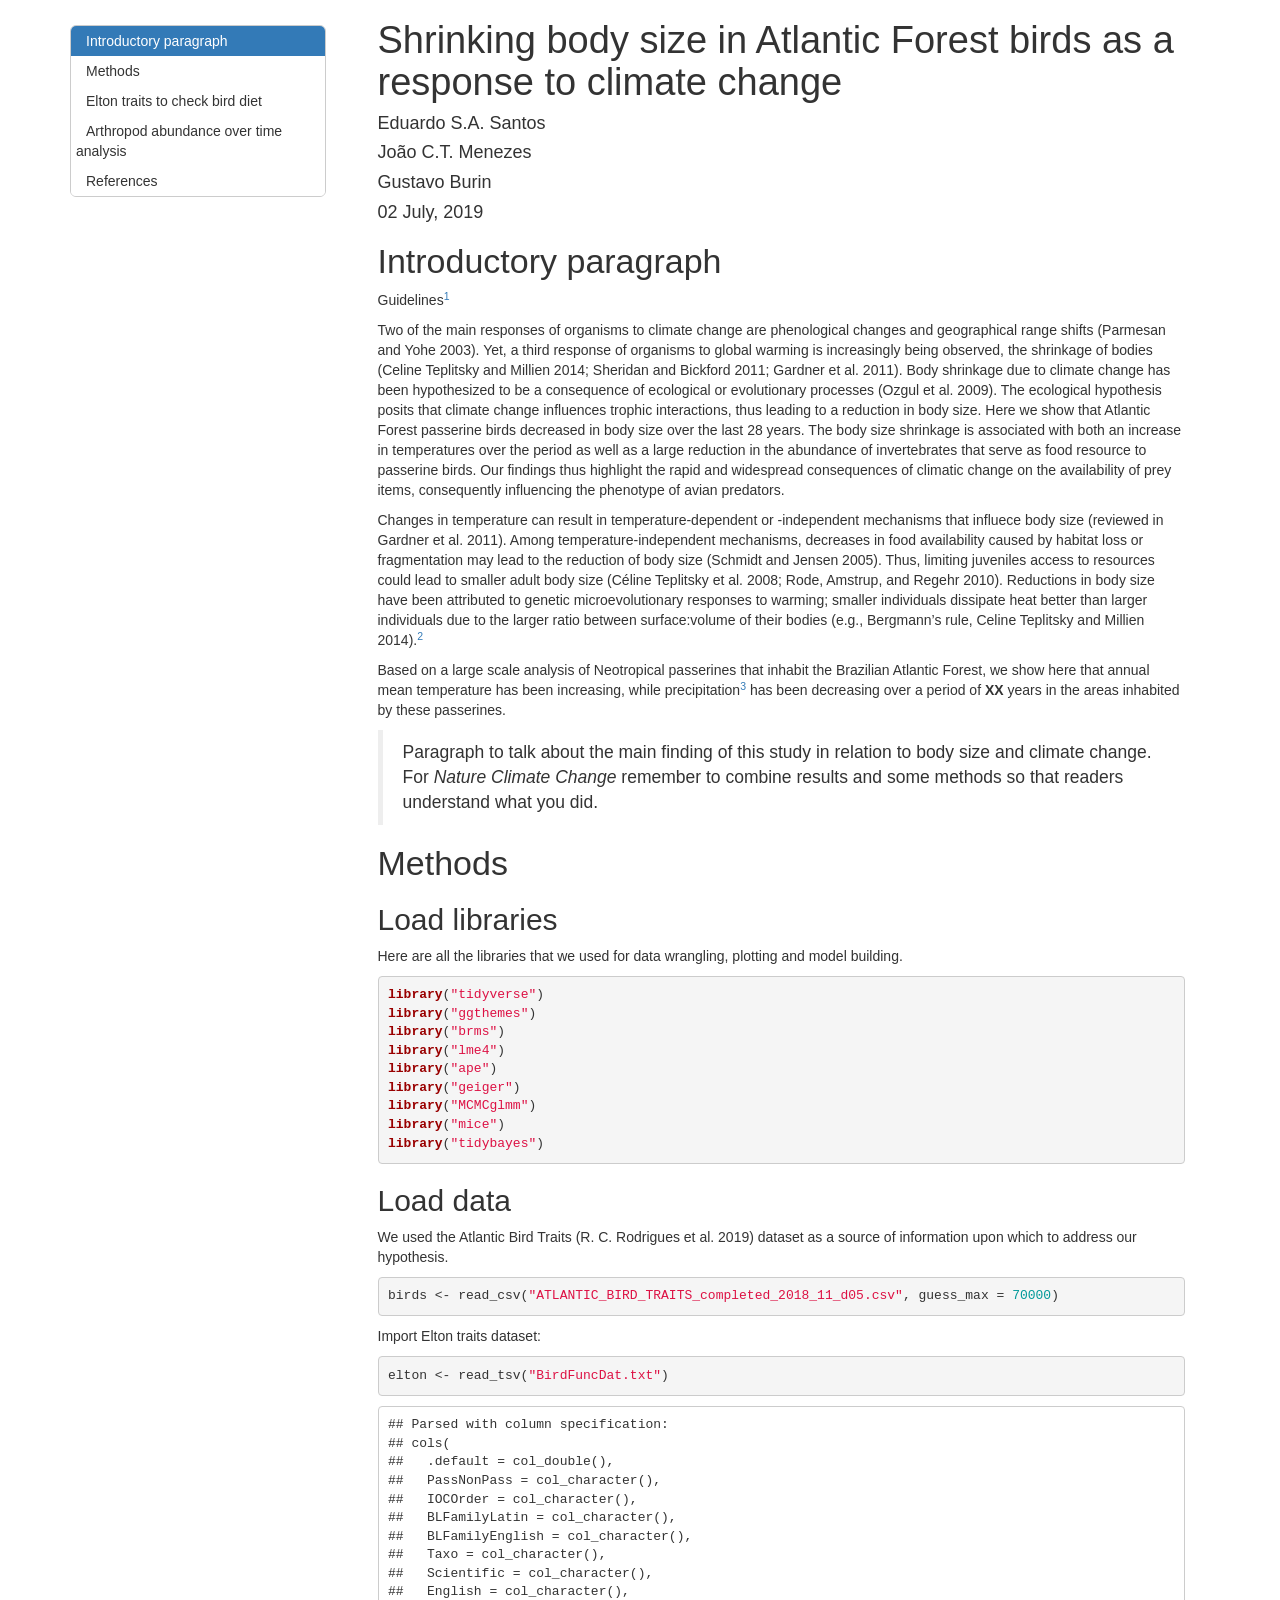
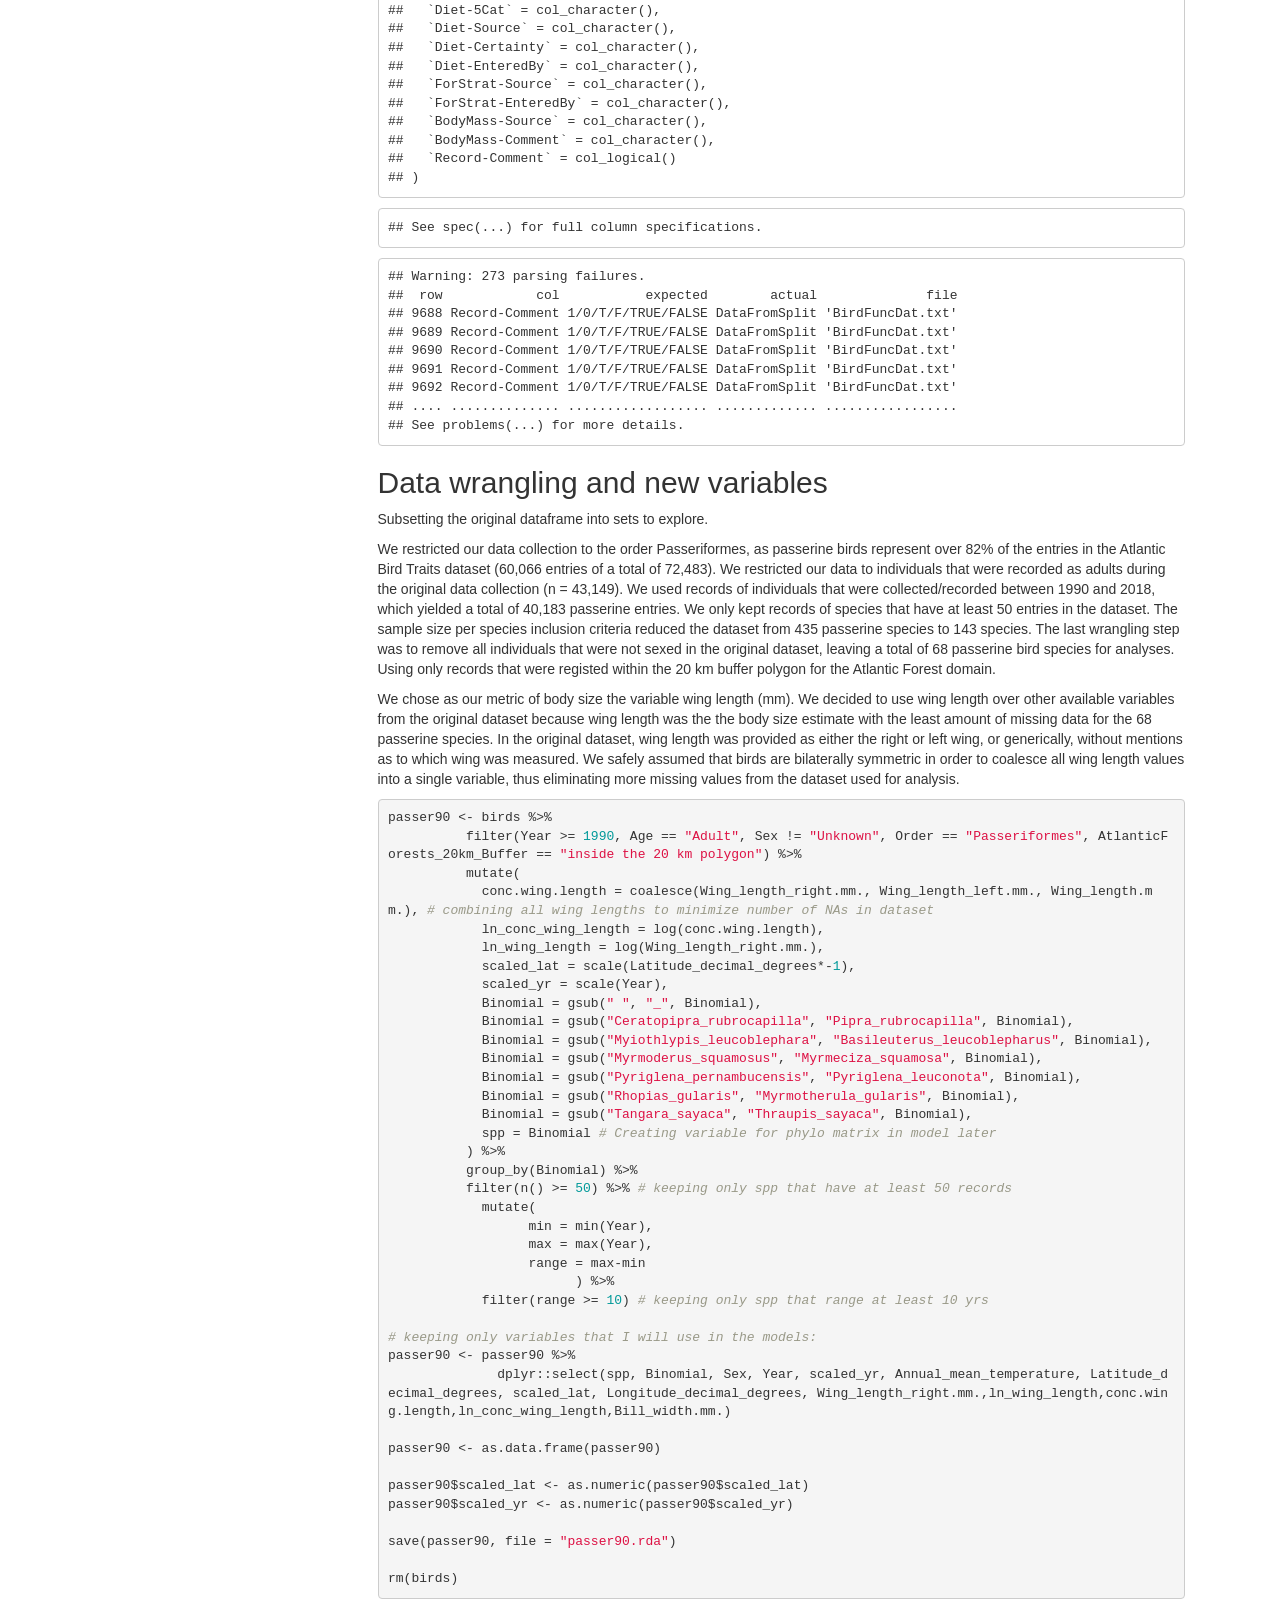
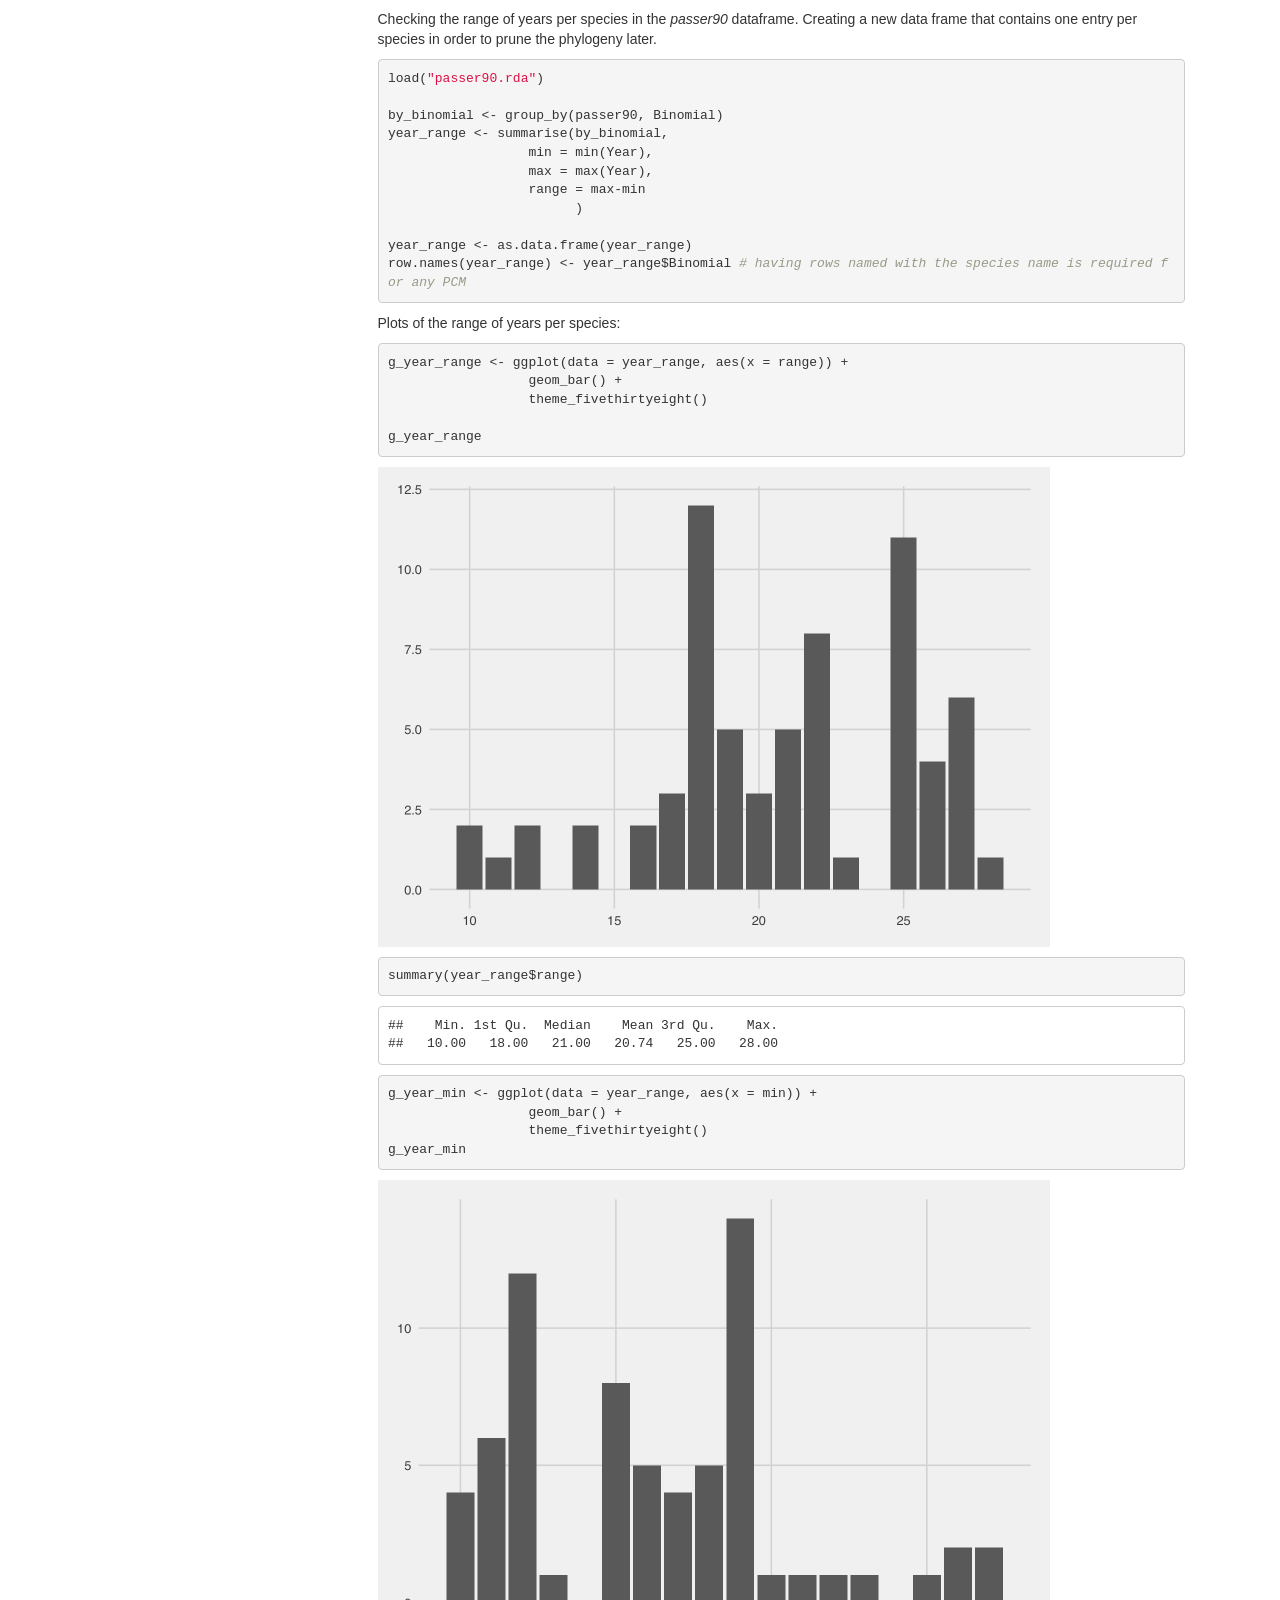
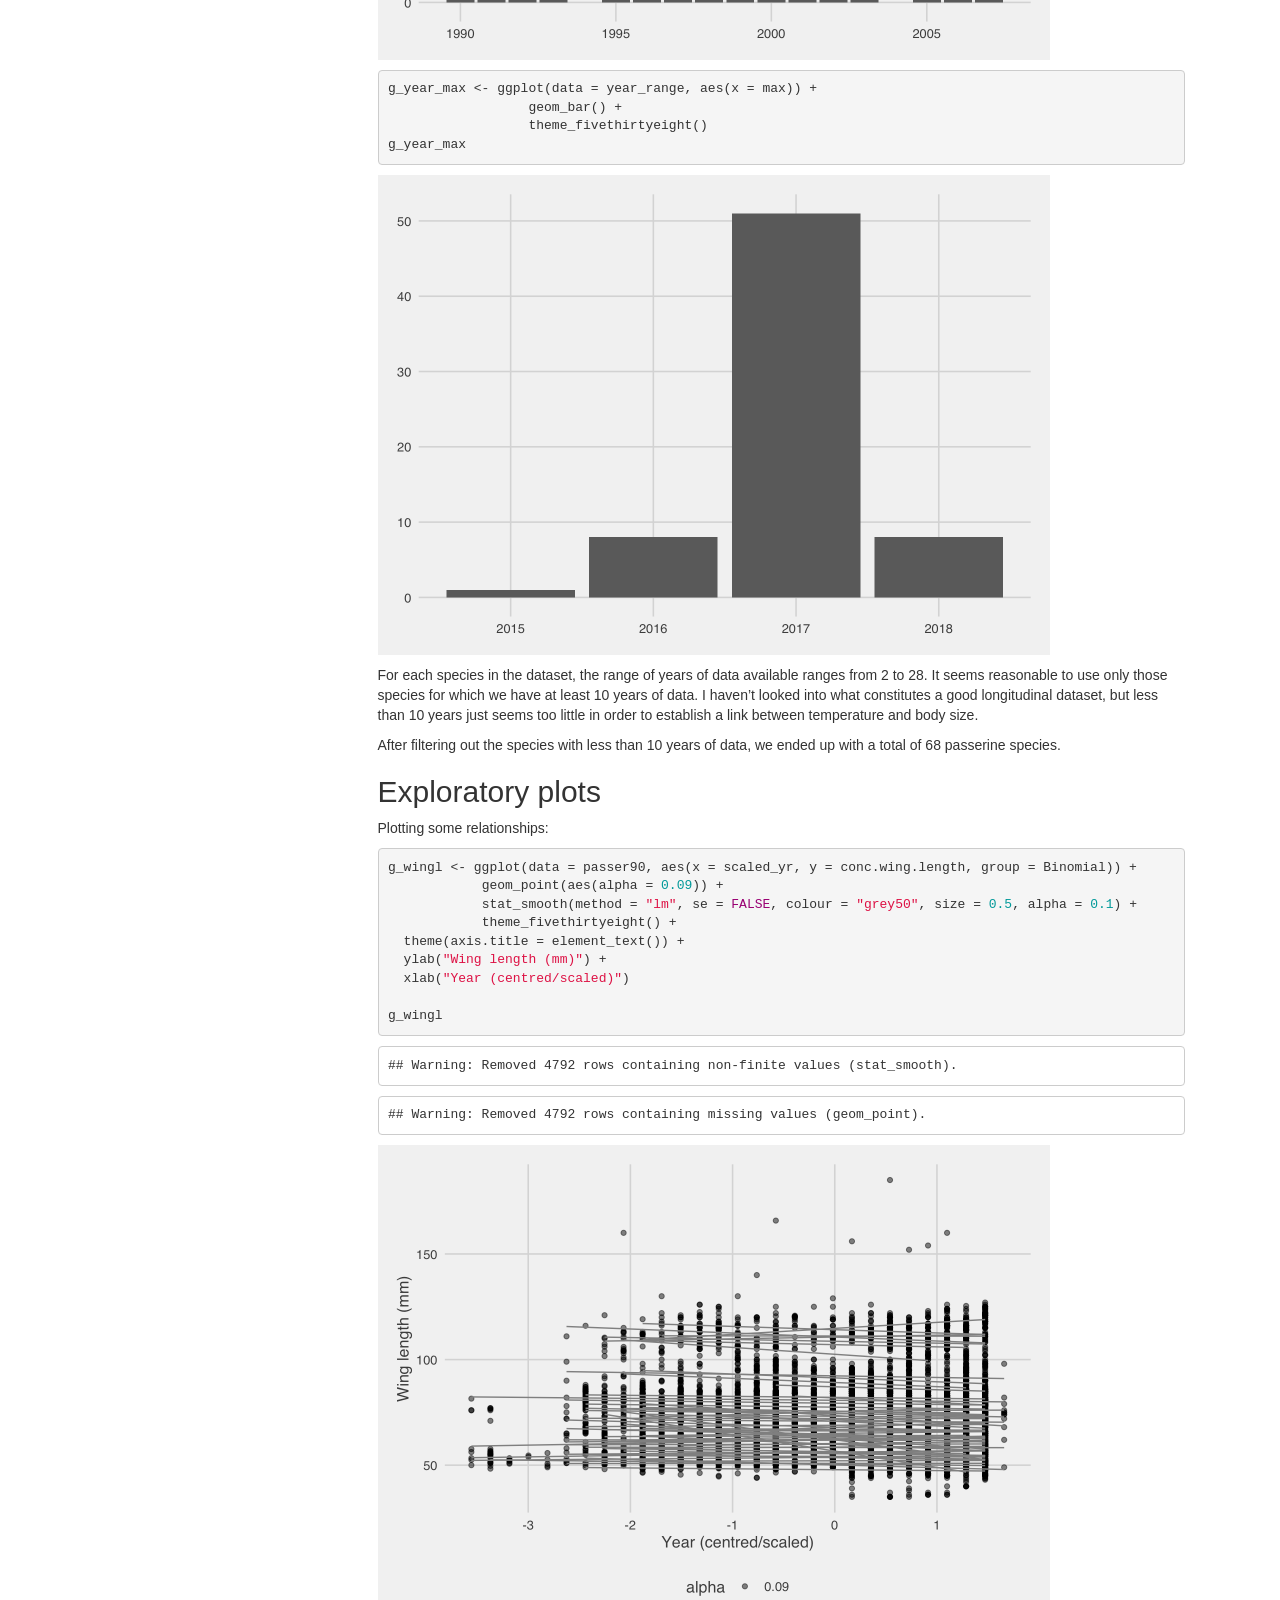
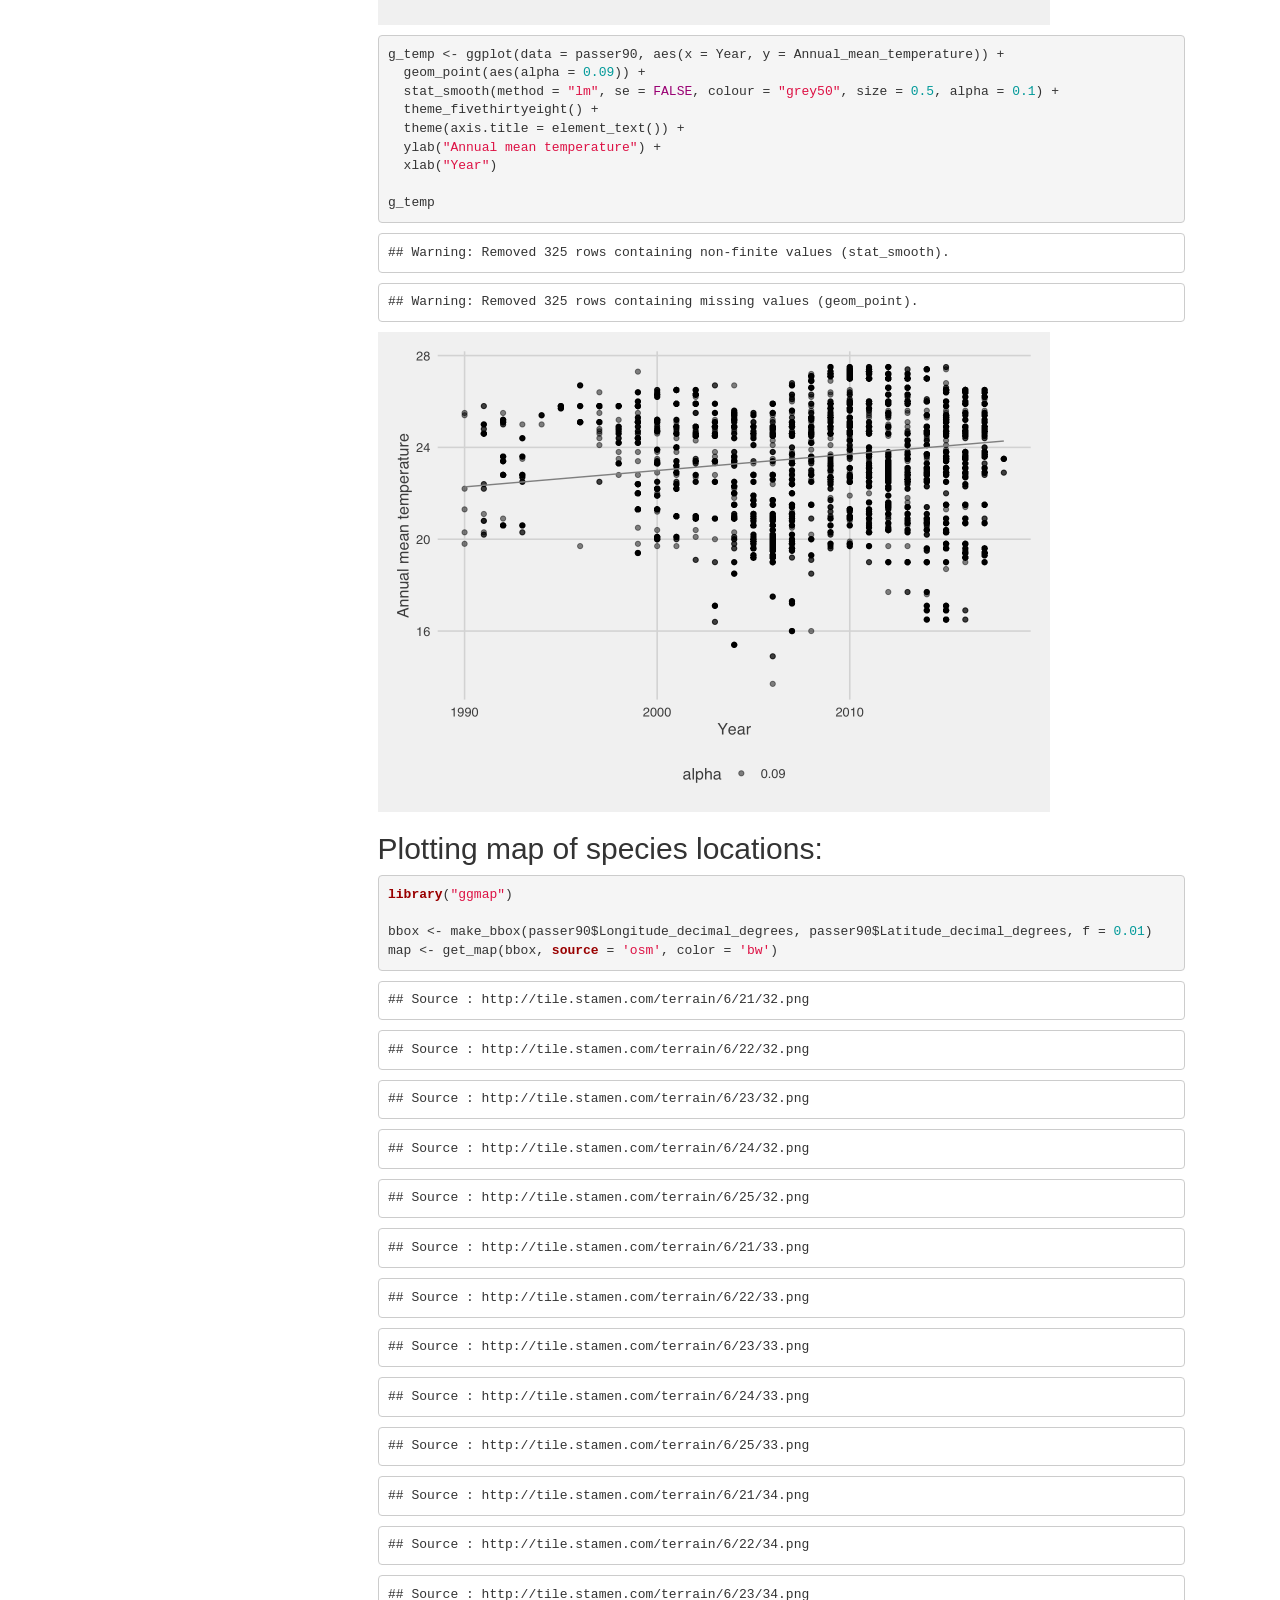
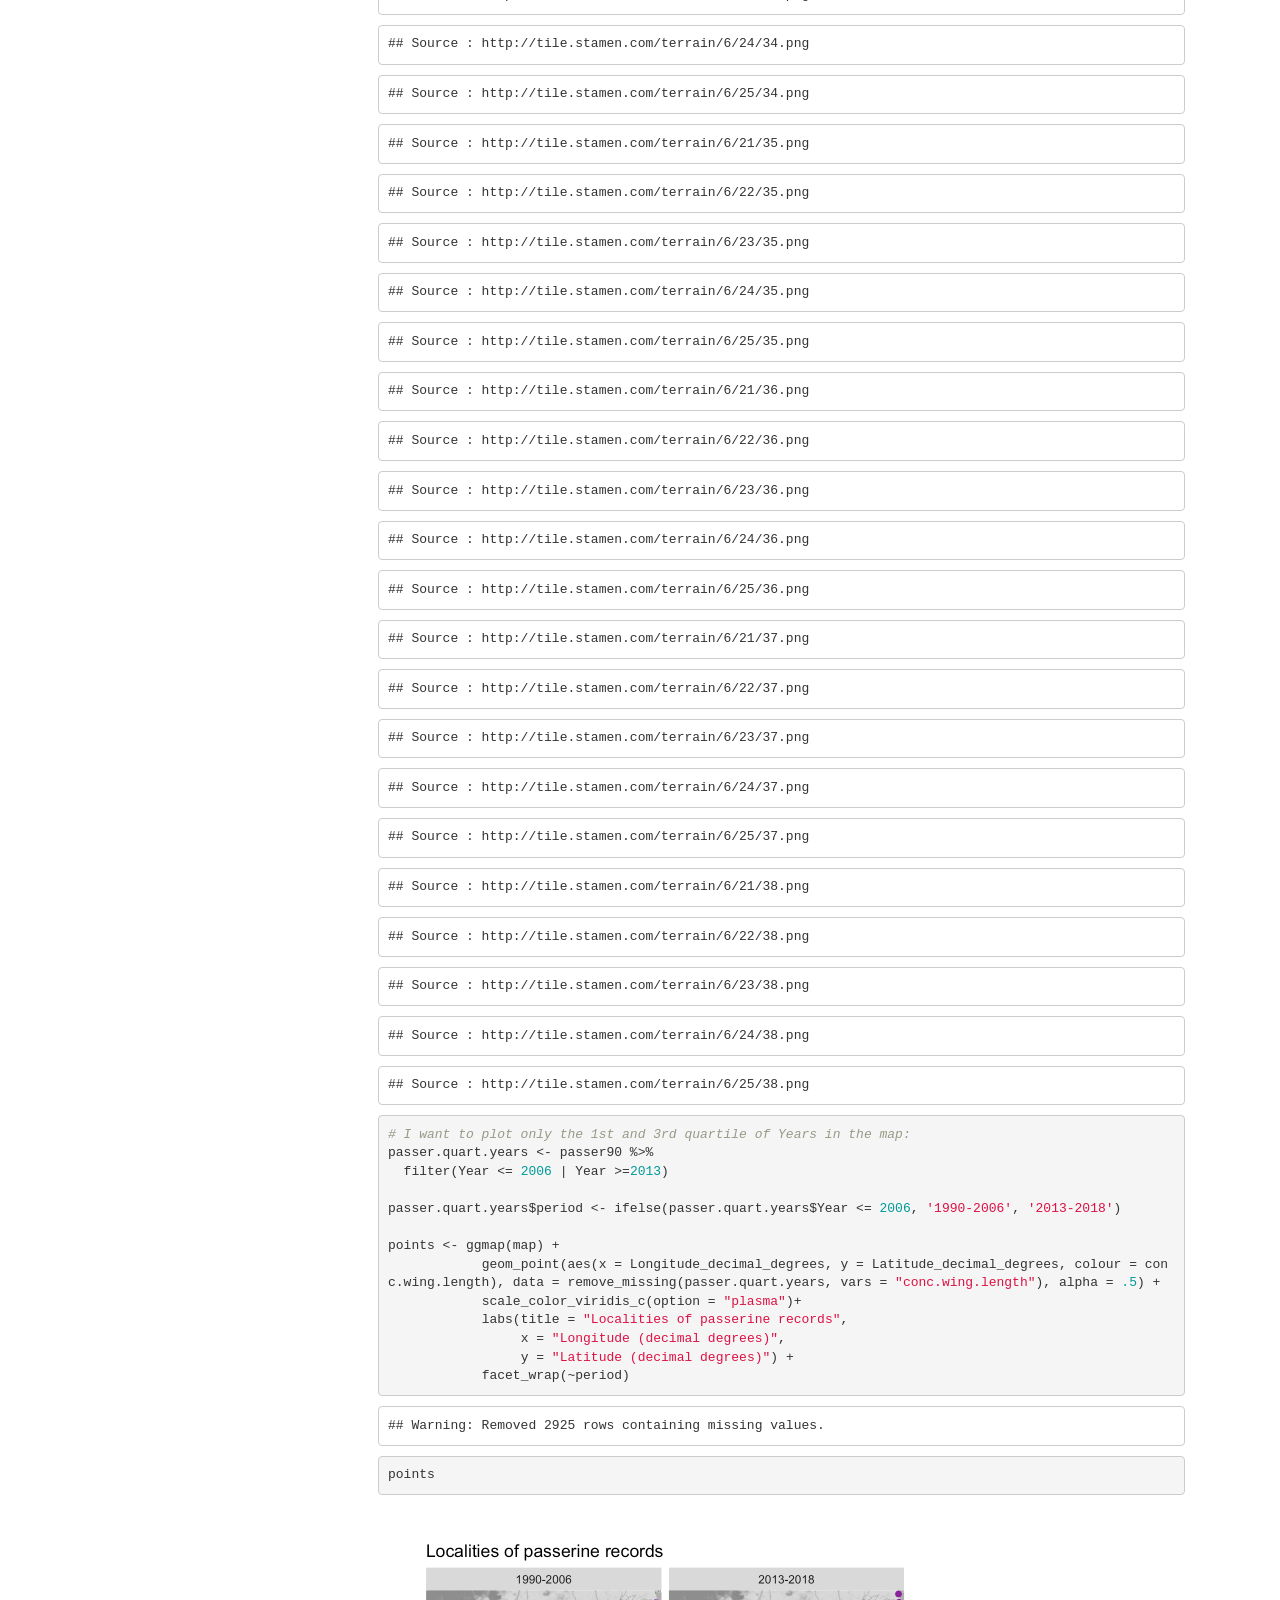
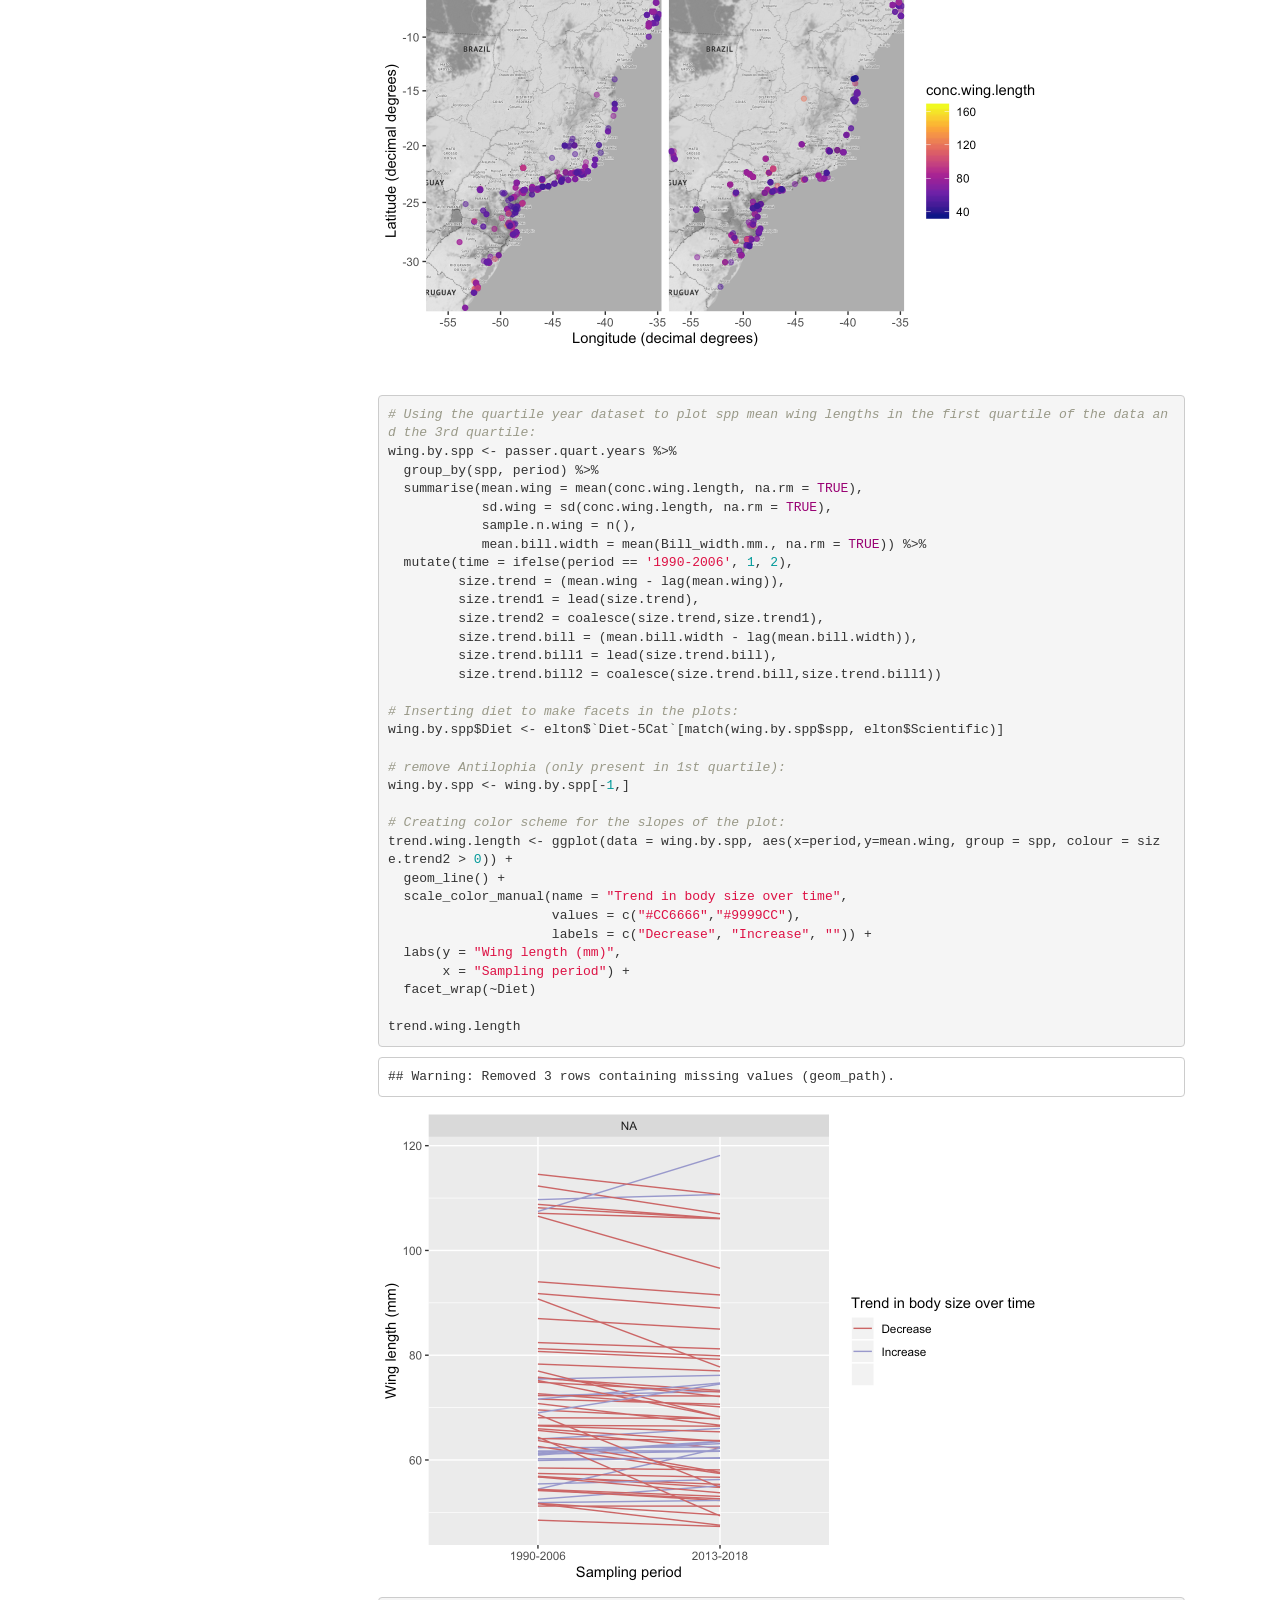
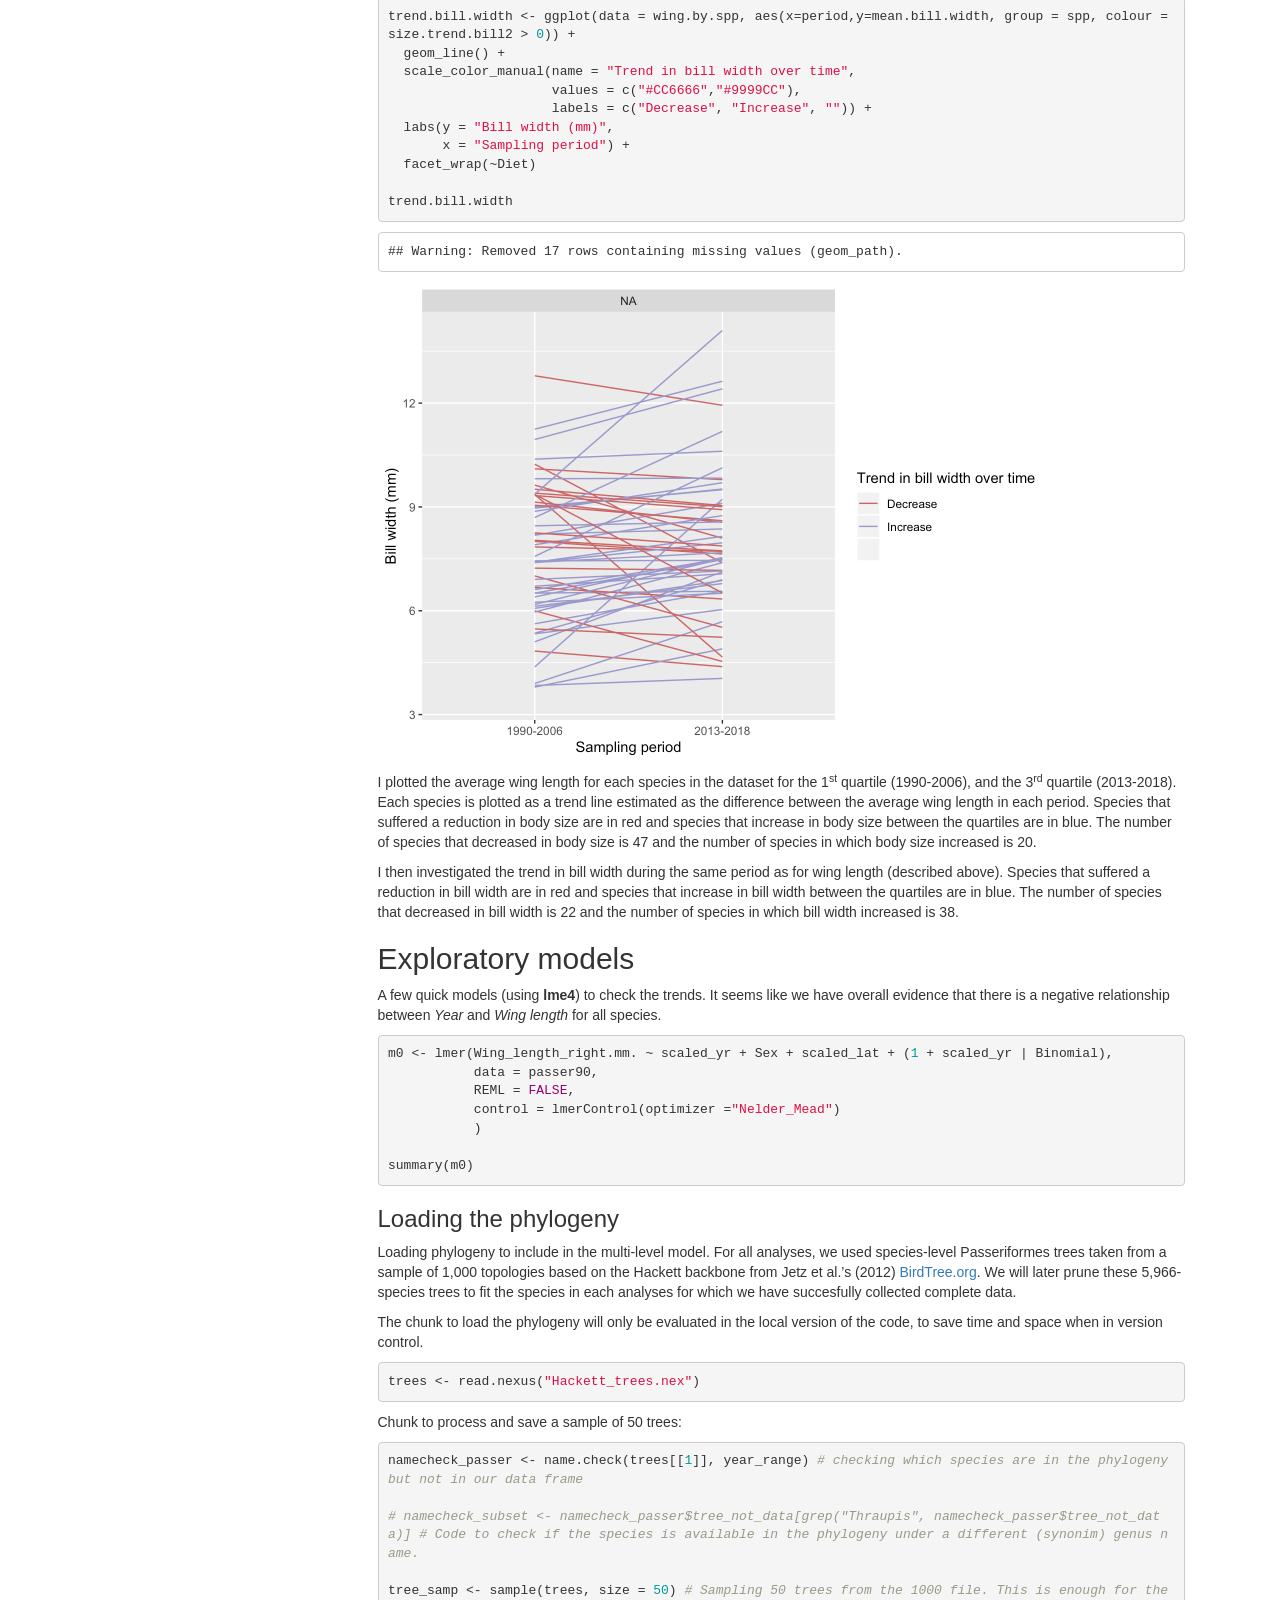
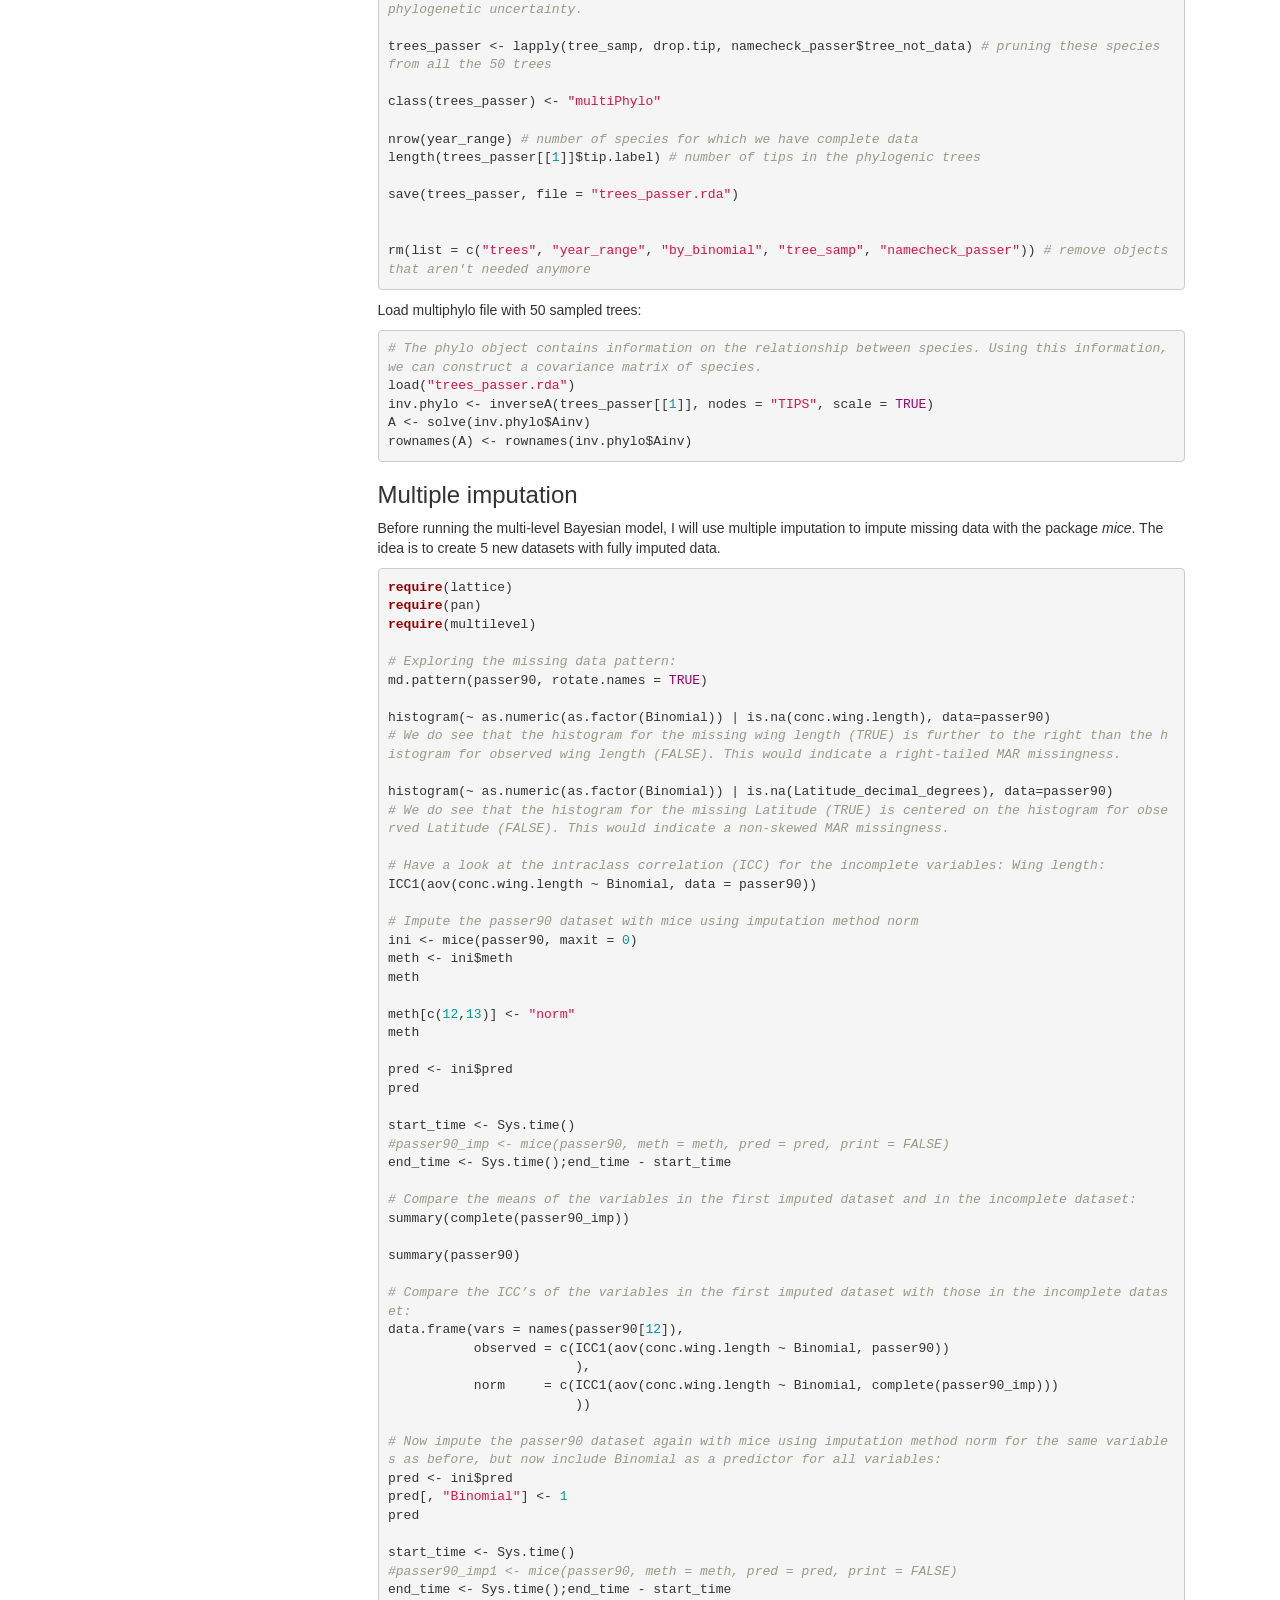
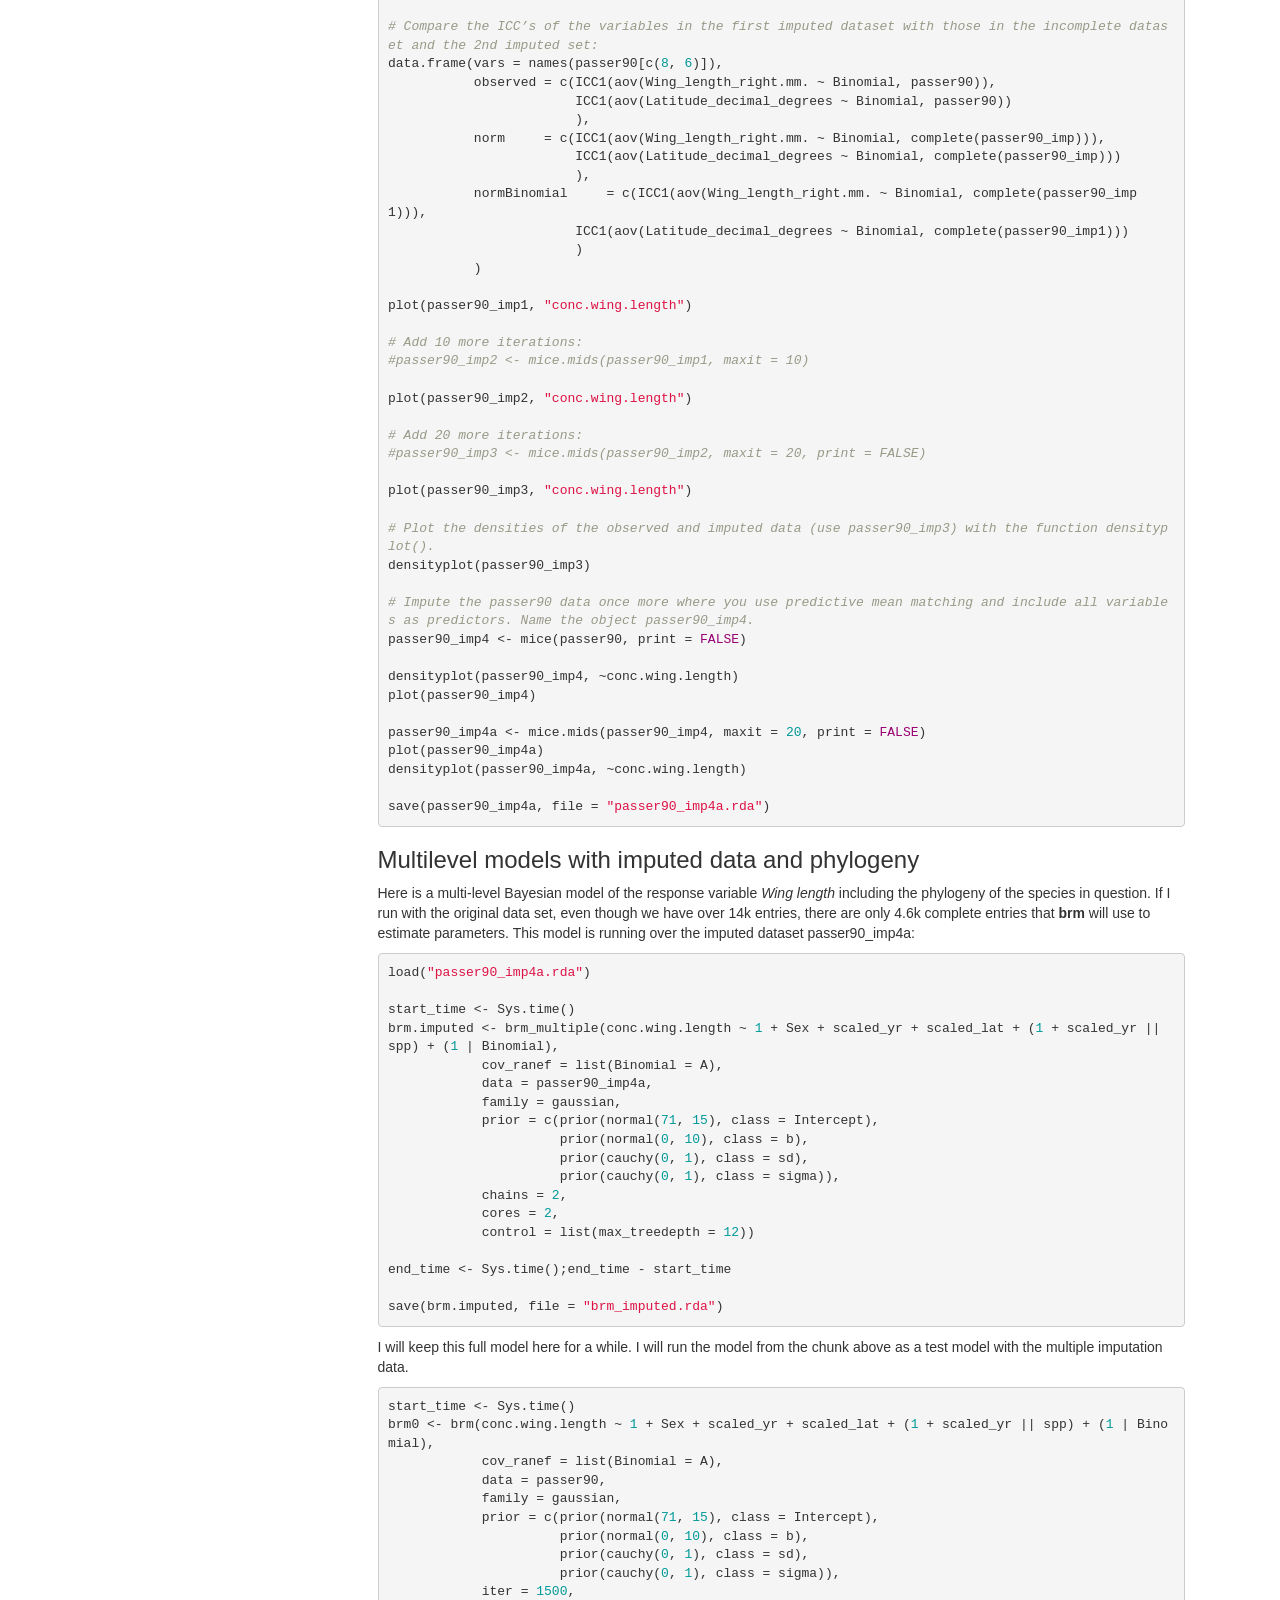
==== atlantic_birds_ms.html @ a79f450c "Moved the load of Elton traits to the beginning of the file, in order to be able to use it throughou" ====
<!DOCTYPE html>

<html xmlns="http://www.w3.org/1999/xhtml">

<head>

<meta charset="utf-8" />
<meta http-equiv="Content-Type" content="text/html; charset=utf-8" />
<meta name="generator" content="pandoc" />


<meta name="author" content="Eduardo S.A. Santos" />
<meta name="author" content="João C.T. Menezes" />
<meta name="author" content="Gustavo Burin" />


<title>Shrinking body size in Atlantic Forest birds as a response to climate change</title>

<script src="[data-uri]"></script>
<meta name="viewport" content="width=device-width, initial-scale=1" />
<link href="data:text/css;charset=utf-8,html%7Bfont%2Dfamily%3Asans%2Dserif%3B%2Dwebkit%2Dtext%2Dsize%2Dadjust%3A100%25%3B%2Dms%2Dtext%2Dsize%2Dadjust%3A100%25%7Dbody%7Bmargin%3A0%7Darticle%2Caside%2Cdetails%2Cfigcaption%2Cfigure%2Cfooter%2Cheader%2Chgroup%2Cmain%2Cmenu%2Cnav%2Csection%2Csummary%7Bdisplay%3Ablock%7Daudio%2Ccanvas%2Cprogress%2Cvideo%7Bdisplay%3Ainline%2Dblock%3Bvertical%2Dalign%3Abaseline%7Daudio%3Anot%28%5Bcontrols%5D%29%7Bdisplay%3Anone%3Bheight%3A0%7D%5Bhidden%5D%2Ctemplate%7Bdisplay%3Anone%7Da%7Bbackground%2Dcolor%3Atransparent%7Da%3Aactive%2Ca%3Ahover%7Boutline%3A0%7Dabbr%5Btitle%5D%7Bborder%2Dbottom%3A1px%20dotted%7Db%2Cstrong%7Bfont%2Dweight%3A700%7Ddfn%7Bfont%2Dstyle%3Aitalic%7Dh1%7Bmargin%3A%2E67em%200%3Bfont%2Dsize%3A2em%7Dmark%7Bcolor%3A%23000%3Bbackground%3A%23ff0%7Dsmall%7Bfont%2Dsize%3A80%25%7Dsub%2Csup%7Bposition%3Arelative%3Bfont%2Dsize%3A75%25%3Bline%2Dheight%3A0%3Bvertical%2Dalign%3Abaseline%7Dsup%7Btop%3A%2D%2E5em%7Dsub%7Bbottom%3A%2D%2E25em%7Dimg%7Bborder%3A0%7Dsvg%3Anot%28%3Aroot%29%7Boverflow%3Ahidden%7Dfigure%7Bmargin%3A1em%2040px%7Dhr%7Bheight%3A0%3B%2Dwebkit%2Dbox%2Dsizing%3Acontent%2Dbox%3B%2Dmoz%2Dbox%2Dsizing%3Acontent%2Dbox%3Bbox%2Dsizing%3Acontent%2Dbox%7Dpre%7Boverflow%3Aauto%7Dcode%2Ckbd%2Cpre%2Csamp%7Bfont%2Dfamily%3Amonospace%2Cmonospace%3Bfont%2Dsize%3A1em%7Dbutton%2Cinput%2Coptgroup%2Cselect%2Ctextarea%7Bmargin%3A0%3Bfont%3Ainherit%3Bcolor%3Ainherit%7Dbutton%7Boverflow%3Avisible%7Dbutton%2Cselect%7Btext%2Dtransform%3Anone%7Dbutton%2Chtml%20input%5Btype%3Dbutton%5D%2Cinput%5Btype%3Dreset%5D%2Cinput%5Btype%3Dsubmit%5D%7B%2Dwebkit%2Dappearance%3Abutton%3Bcursor%3Apointer%7Dbutton%5Bdisabled%5D%2Chtml%20input%5Bdisabled%5D%7Bcursor%3Adefault%7Dbutton%3A%3A%2Dmoz%2Dfocus%2Dinner%2Cinput%3A%3A%2Dmoz%2Dfocus%2Dinner%7Bpadding%3A0%3Bborder%3A0%7Dinput%7Bline%2Dheight%3Anormal%7Dinput%5Btype%3Dcheckbox%5D%2Cinput%5Btype%3Dradio%5D%7B%2Dwebkit%2Dbox%2Dsizing%3Aborder%2Dbox%3B%2Dmoz%2Dbox%2Dsizing%3Aborder%2Dbox%3Bbox%2Dsizing%3Aborder%2Dbox%3Bpadding%3A0%7Dinput%5Btype%3Dnumber%5D%3A%3A%2Dwebkit%2Dinner%2Dspin%2Dbutton%2Cinput%5Btype%3Dnumber%5D%3A%3A%2Dwebkit%2Douter%2Dspin%2Dbutton%7Bheight%3Aauto%7Dinput%5Btype%3Dsearch%5D%7B%2Dwebkit%2Dbox%2Dsizing%3Acontent%2Dbox%3B%2Dmoz%2Dbox%2Dsizing%3Acontent%2Dbox%3Bbox%2Dsizing%3Acontent%2Dbox%3B%2Dwebkit%2Dappearance%3Atextfield%7Dinput%5Btype%3Dsearch%5D%3A%3A%2Dwebkit%2Dsearch%2Dcancel%2Dbutton%2Cinput%5Btype%3Dsearch%5D%3A%3A%2Dwebkit%2Dsearch%2Ddecoration%7B%2Dwebkit%2Dappearance%3Anone%7Dfieldset%7Bpadding%3A%2E35em%20%2E625em%20%2E75em%3Bmargin%3A0%202px%3Bborder%3A1px%20solid%20silver%7Dlegend%7Bpadding%3A0%3Bborder%3A0%7Dtextarea%7Boverflow%3Aauto%7Doptgroup%7Bfont%2Dweight%3A700%7Dtable%7Bborder%2Dspacing%3A0%3Bborder%2Dcollapse%3Acollapse%7Dtd%2Cth%7Bpadding%3A0%7D%40media%20print%7B%2A%2C%3Aafter%2C%3Abefore%7Bcolor%3A%23000%21important%3Btext%2Dshadow%3Anone%21important%3Bbackground%3A0%200%21important%3B%2Dwebkit%2Dbox%2Dshadow%3Anone%21important%3Bbox%2Dshadow%3Anone%21important%7Da%2Ca%3Avisited%7Btext%2Ddecoration%3Aunderline%7Da%5Bhref%5D%3Aafter%7Bcontent%3A%22%20%28%22%20attr%28href%29%20%22%29%22%7Dabbr%5Btitle%5D%3Aafter%7Bcontent%3A%22%20%28%22%20attr%28title%29%20%22%29%22%7Da%5Bhref%5E%3D%22javascript%3A%22%5D%3Aafter%2Ca%5Bhref%5E%3D%22%23%22%5D%3Aafter%7Bcontent%3A%22%22%7Dblockquote%2Cpre%7Bborder%3A1px%20solid%20%23999%3Bpage%2Dbreak%2Dinside%3Aavoid%7Dthead%7Bdisplay%3Atable%2Dheader%2Dgroup%7Dimg%2Ctr%7Bpage%2Dbreak%2Dinside%3Aavoid%7Dimg%7Bmax%2Dwidth%3A100%25%21important%7Dh2%2Ch3%2Cp%7Borphans%3A3%3Bwidows%3A3%7Dh2%2Ch3%7Bpage%2Dbreak%2Dafter%3Aavoid%7D%2Enavbar%7Bdisplay%3Anone%7D%2Ebtn%3E%2Ecaret%2C%2Edropup%3E%2Ebtn%3E%2Ecaret%7Bborder%2Dtop%2Dcolor%3A%23000%21important%7D%2Elabel%7Bborder%3A1px%20solid%20%23000%7D%2Etable%7Bborder%2Dcollapse%3Acollapse%21important%7D%2Etable%20td%2C%2Etable%20th%7Bbackground%2Dcolor%3A%23fff%21important%7D%2Etable%2Dbordered%20td%2C%2Etable%2Dbordered%20th%7Bborder%3A1px%20solid%20%23ddd%21important%7D%7D%40font%2Dface%7Bfont%2Dfamily%3A%27Glyphicons%20Halflings%27%3Bsrc%3Aurl%28data%3Aapplication%2Fvnd%2Ems%2Dfontobject%3Bbase64%2Cn04AAEFNAAACAAIABAAAAAAABQAAAAAAAAABAJABAAAEAExQAAAAAAAAAAIAAAAAAAAAAAEAAAAAAAAAJxJ%[base64]%2FSEdmjKHUbyow8ATBE40IvWA3vTu8LiABDQ%2BpexwUMcm1SMnNryctQSiI1K5ZnbOlXKmnVV5YvRe6RnNMFNCOs1KNVpn6yZhCJkRtVRNzEufeIq7HgSrcx4S8h%2Fv4vnrrKc6oCNxmSk2uKlZQHBii6iKFoH0746ThvkO1kJHlxjrkxs%2BLWORaDQBEtiYJIR5IB9Bi1UyL4Rmr0BNigNkMzlKQmnofBHviqVzUxwdMb3NdCn69hy%2BpRYVKGVS%2F1tnsqv4LL7wCCPZZAZPT4aCShHjHJVNuXbmMrY5LeQaGnvAkXlVrJgKRAUdFjrWEah9XebPeQMj7KS7DIBAFt8ycgC5PLGUOHSE3ErGZCiViNLL5ZARfywnCoZaKQCu6NuFX42AEeKtKUGnr%2FCm2Cy8tpFhBPMW5Fxi4Qm4TkDWh4IWFDClhU2hRWosUWqcKLlgyXB%2BlSHaWaHiWlBAR8SeSgSPCQxdVQgzUixWKSTrIQEbU94viDctkvX%2BVSjJuUmV8L4CXShI11esnp0pjWNZIyxKHS4wVQ2ime1P4RnhvGw0aDN1OLAXGERsB7buFpFGGBAre4QEQR0HOIO5oYH305G%2BKspT%2FFupEGGafCCwxSe6ZUa%2B073rXHnNdVXE6eWvibUS27XtRzkH838mYLMBmYysZTM0EM3A1fbpCBYFccN1B%2FEnCYu%2FTgCGmr7bMh8GfYL%2BBfcLvB0gRagC09w9elfldaIy%2FhNCBLRgBgtCC7jAF63wLSMAfbfAlEggYU0bUA7ACCJmTDpEmJtI78w4%2FBO7dN7JR7J7ZvbYaUbaILSQsRBiF3HGk5fEg6p9unwLvn98r%2BvnsV%2B372uf1xBLq4qU%2F45fTuqaAP%2BpssmCCCTF0mhEow8ZXZOS8D7Q85JsxZ%2BAzok7B7O%2Ff6J8AzYBySZQB%2FQHYUSA%2BEeQhEWiS6AIQzgcsDiER4MjgMBAWDV4AgQ3g1eBgIdweCQmCjJEMkJ%2BPKRWyFHHmg1Wi%2F6xzUgA0LREoKJChwnQa9B%2B5RQZRB3IlBlkAnxyQNaANwHMowzlYSMCBgnbpzvqpl0iTJNCQidDI9ZrSYNIRBhHtUa5YHMHxyGEik9hDE0AKj72AbTCaxtHPUaKZdAZSnQTyjGqGLsmBStCejApUhg4uBMU6mATujEl%2BKdDPbI6Ag4vLr%2BhjY6lbjBeoLKnZl0UZgRX8gTySOeynZVz1wOq7e1hFGYIq%2BMhrGxDLak0PrwYzSXtcuyhXEhwOYofiW%2BEcI%2Fjw8P6IY6ed%2BetAbuqKp5QIapT77LnAe505lMuqL79a0ut4rWexzFttsOsLDy7zvtQzcq3U1qabe7tB0wHWVXji%2BzDbo8x8HyIRUbXnwUcklFv51fvTymiV%2BMXLSmGH9d9%2BaXpD5X6lao41anWGig7IwIdnoBY2ht%2FpO9mClLo4NdXHAsefqWUKlXJkbqPOFhMoR4aiA1BXqhRNbB2Xwi%2B7u%2FjpAoOpKJ0UX24EsrzMfHXViakCNcKjBxuQX8BO0ZqjJ3xXzf%2B61t2VXOSgJ8xu65QKgtN6FibPmPYsXbJRHHqbgATcSZxBqGiDiU4NNNsYBsKD0MIP%2FOfKnlk%2FLkaid%[base64]%2FgFtuW0wR4cgd%2BZKesSV7QkNE2kw6AV4hoIuC02LGmTomyf8PiO6CZzOTLTPQ%2BHW06H%2Btx%2BbQ8LmDYg1pTFrp2oJXgkZTyeRJZM0C8aE2LpFrNVDuhARsN543%2FFV6klQ6Tv1OoZGXLv0igKrl%2FCmJxRmX7JJbJ998VSIPQRyDBICzl4JJlYHbdql30NvYcOuZ7a10uWRrgoieOdgIm4rlq6vNOQBuqESLbXG5lzdJGHw2m0sDYmODXbYGTfSTGRKpssTO95fothJCjUGQgEL4yKoGAF%2F0SrpUDNn8CBgBcSDQByAeNkCXp4S4Ro2Xh4OeaGRgR66PVOsU8bc6TR5%[base64]%2F1SgRCJ1dk4UdBT7OoyuNgLs0oCd8RnrEIb6QdMxT2QjD4zMrJkfgx5aDMcA4orsTtKCqWb%2FVeyceqa5OGSmB28YwH4rFbkQaLoUN8OQQYnD3w2eXpI4ScQfbCUZiJ4yMOIKLyyTc7BQ4uXUw6Ee6%2FxM%2B4Y67ngNBknxIPwuppgIhFcwJyr6EIj%2BLzNj%2FmfR2vhhRlx0BILZoAYruF0caWQ7YxO66UmeguDREAFHYuC7HJviRgVO6ruJH59h%2FC%2FPkgSle8xNzZJULLWq9JMDTE2fjGE146a1Us6PZDGYle6ldWRqn%2FpdpgHKNGrGIdkRK%2BKPETT9nKT6kLyDI8xd9A1FgWmXWRAIHwZ37WyZHOVyCadJEmMVz0MadMjDrPho%2BEIochkVC2xgGiwwsQ6DMv2P7UXqT4x7CdcYGId2BJQQa85EQKmCmwcRejQ9Bm4oATENFPkxPXILHpMPUyWTI5rjNOsIlmEeMbcOCEqInpXACYQ9DDxmFo9vcmsDblcMtg4tqBerNngkIKaFJmrQAPnq1dEzsMXcwjcHdfdCibcAxxA%2Bq%2Fj9m3LM%2FO7WJka4tSidVCjsvo2lQ%2F2ewyoYyXwAYyr2PlRoR5MpgVmSUIrM3PQxXPbgjBOaDQFIyFMJvx3Pc5RSYj12ySVF9fwFPQu2e2KWVoL9q3Ayv3IzpGHUdvdPdrNUdicjsTQ2ISy7QU3DrEytIjvbzJnAkmANXjAFERA0MUoPF3%2F5KFmW14bBNOhwircYgMqoDpUMcDtCmBE82QM2YtdjVLB4kBuKho%2FbcwQdeboqfQartuU3CsCf%2BcXkgYAqp%2F0Ee3RorAZt0AvvOCSI4JICIlGlsV0bsSid%2FNIEALAAzb6HAgyWHBps6xAOwkJIGcB82CxRQq4sJf3FzA70A%2BTRqcqjEMETCoez3mkPcpnoALs0ugJY8kQwrC%[base64]%2FWDHA60cYFaI%2FPjpzquUqdaYGcIq%2BmLez3WLFFCtNBN2QJcrlcoELgiPku5R5dSlJFaCEqEZle1AQzAKC%2B1SotMcBNyQUFuRHRF6OlimSBgjZeTBCwLyc6A%2BP%2FoFRchXTz5ADknYJHxzrJ5pGuIKRQISU6WyKTBBjD8WozmVYWIsto1AS5rxzKlvJu4E%2FvwOiKxRtCWsDM%2BeTHUrmwrCK5BIfMzGkD%2B0Fk5LzBs0jMYXktNDblB06LMNJ09U8pzSLmo14MS0OMjcdrZ31pyQqxJJpRImlSvfYAK8inkYU52QY2FPEVsjoWewpwhRp5yAuNpkqhdb7ku9Seefl2D0B8SMTFD90xi4CSOwwZy9IKkpMtI3FmFUg3%2FkFutpQGNc3pCR7gvC4sgwbupDu3DyEN%2BW6YGLNM21jpB49irxy9BSlHrVDlnihGKHwPrbVFtc%2Bh1rVQKZduxIyojccZIIcOCmhEnC7UkY68WXKQgLi2JCDQkQWJRQuk60hZp0D3rtCTINSeY9Ej2kIKYfGxwOs4j9qMM7fYZiipzgcf7TamnehqdhsiMiCawXnz4xAbyCkLAx5EGbo3Ax1u3dUIKnTxIaxwQTHehPl3V491H0%2BbC5zgpGz7Io%2BmjdhKlPJ01EeMpM7UsRJMi1nGjmJg35i6bQBAAxjO%2FENJubU2mg3ONySEoWklCwdABETcs7ck3jgiuU9pcKKpbgn%2B3YlzV1FzIkB6pmEDOSSyDfPPlQskznctFji0kpgZjW5RZe6x9kYT4KJcXg0bNiCyif%2BpZACCyRMmYsfiKmN9tSO65F0R2OO6ytlEhY5Sj6uRKfFxw0ijJaAx%2Fk3QgnAFSq27%2F2i4GEBA%2BUvTJKK%2F9eISNvG46Em5RZfjTYLdeD8kdXHyrwId%2FDQZUaMCY4gGbke2C8vfjgV%2FY9kkRQOJIn%2FxM9INZSpiBnqX0Q9GlQPpPKAyO5y%2BW5NMPSRdBCUlmuxl40ZfMCnf2Cp044uI9WLFtCi4YVxKjuRCOBWIb4XbIsGdbo4qtMQnNOQz4XDSui7W%2FN6l54qOynCqD3DpWQ%2BmpD7C40D8BZEWGJX3tlAaZBMj1yjvDYKwCJBa201u6nBKE5UE%2B7QSEhCwrXfbRZylAaAkplhBWX50dumrElePyNMRYUrC99UmcSSNgImhFhDI4BXjMtiqkgizUGCrZ8iwFxU6fQ8GEHCFdLewwxYWxgScAYMdMLmcZR6b7rZl95eQVDGVoUKcRMM1ixXQtXNkBETZkVVPg8LoSrdetHzkuM7DjZRHP02tCxA1fmkXKF3VzfN1pc1cv%2F8lbTIkkYpqKM9VOhp65ktYk%2BQ46myFWBapDfyWUCnsnI00QTBQmuFjMZTcd0V2NQ768Fhpby04k2IzNR1wKabuGJqYWwSly6ocMFGTeeI%2BejsWDYgEvr66QgqdcIbFYDNgsm0x9UHY6SCd5%2B7tpsLpKdvhahIDyYmEJQCqMqtCF6UlrE5GXRmbu%[base64]%2FiOmsLtHSWNUWEGk9hScMPShasUA1AcHOtRZlqMeQ0OzYS9vQvYUjOLrzP07BUAFikcJNMi7gIxEw4pL1G54TcmmmoAQ5s7TGWErJZ2Io4yQ0ljRYhL8H5e62oDtLF8aDpnIvZ5R3GWJyAugdiiJW9hQAVTsnCBHhwu7rkBlBX6r3b7ejEY0k5GGeyKv66v%2B6dg7mcJTrWHbtMywbedYqCQ0FPwoytmSWsL8WTtChZCKKzEF7vP6De4x2BJkkniMgSdWhbeBSLtJZR9CTHetK1xb34AYIJ37OegYIoPVbXgJ%2FqDQK%2BbfCtxQRVKQu77WzOoM6SGL7MaZwCGJVk46aImai9fmam%2BWpHG%2B0BtQPWUgZ7RIAlPq6lkECUhZQ2gqWkMYKcYMYaIc4gYCDFHYa2d1nzp3%2BJ1eCBay8IYZ0wQRKGAqvCuZ%2FUgbQPyllosq%2BXtfKIZOzmeJqRazpmmoP%2F76YfkjzV2NlXTDSBYB04SVlNQsFTbGPk1t%2FI4Jktu0XSgifO2ozFOiwd%2F0SssJDn0dn4xqk4GDTTKX73%2FwQyBLdqgJ%2BWx6AQaba3BA9CKEzjtQYIfAsiYamapq80LAamYjinlKXUkxdpIDk0puXUEYzSalfRibAeDAKpNiqQ0FTwoxuGYzRnisyTotdVTclis1LHRQCy%2FqqL8oUaQzWRxilq5Mi0IJGtMY02cGLD69vGjkj3p6pGePKI8bkBv5evq8SjjyU04vJR2cQXQwSJyoinDsUJHCQ50jrFTT7yRdbdYQMB3MYCb6uBzJ9ewhXYPAIZSXfeEQBZZ3GPN3Nbhh%2FwkvAJLXnQMdi5NYYZ5GHE400GS5rXkOZSQsdZgIbzRnF9ueLnsfQ47wHAsirITnTlkCcuWWIUhJSbpM3wWhXNHvt2xUsKKMpdBSbJnBMcihkoDqAd1Zml%2FR4yrzow1Q2A5G%2Bkzo%2FRhRxQS2lCSDRV8LlYLBOOoo1bF4jwJAwKMK1tWLHlu9i0j4Ig8qVm6wE1DxXwAwQwsaBWUg2pOOol2dHxyt6npwJEdLDDVYyRc2D0HbcbLUJQj8gPevQBUBOUHXPrsAPBERICpnYESeu2OHotpXQxRGlCCtLdIsu23MhZVEoJg8Qumj%2FUMMc34IBqTKLDTp76WzL%2FdMjCxK7MjhiGjeYAC%2Fkj%2FjY%2FRde7hpSM1xChrog6yZ7OWTuD56xBJnGFE%2BpT2ElSyCnJcwVzCjkqeNLfMEJqKW0G7OFIp0G%2B9mh50I9o8k1tpCY0xYqFNIALgIfc2me4n1bmJnRZ89oepgLPT0NTMLNZsvSCZAc3TXaNB07vail36%2FdBySis4m9%2FDR8izaLJW6bWCkVgm5T%2Bius3ZXq4xI%2BGnbveLbdRwF2mNtsrE0JjYc1AXknCOrLSu7Te%2Fr4dPYMCl5qtiHNTn%2BTPbh1jCBHH%2BdMJNhwNgs3nT%2BOhQoQ0vYif56BMG6WowAcHR3DjQolxLzyVekHj00PBAaW7IIAF1EF%2BuRIWyXjQMAs2chdpaKPNaB%2BkSezYt0%2BCA04sOg5vx8Fr7Ofa9sUv87h7SLAUFSzbetCCZ9pmyLt6l6%2FTzoA1%2FZBG9bIUVHLAbi%2FkdBFgYGyGwRQGBpkqCEg2ah9UD6EedEcEL3j4y0BQQCiExEnocA3SZboh%2Bepgd3YsOkHskZwPuQ5OoyA0fTA5AXrHcUOQF%2BzkJHIA7PwCDk1gGVmGUZSSoPhNf%2BTklauz98QofOlCIQ%2FtCD4dosHYPqtPCXB3agggQQIqQJsSkB%2Bqn0rkQ1toJjON%2FOtCIB9RYv3PqRA4C4U68ZMlZn6BdgEvi2ziU%2BTQ6NIw3ej%2BAtDwMGEZk7e2IjxUWKdAxyaw9OCwSmeADTPPleyk6UhGDNXQb%2B%2BW6Uk4q6F7%2Frg6WVTo82IoCxSIsFDrav4EPHphD3u4hR53WKVvYZUwNCCeM4PMBWzK%2BEfIthZOkuAwPo5C5jgoZgn6dUdvx5rIDmd58cXXdKNfw3l%2BwM2UjgrDJeQHhbD7HW2QDoZMCujgIUkk5Fg8VCsdyjOtnGRx8wgKRPZN5dR0zPUyfGZFVihbFRniXZFOZGKPnEQzU3AnD1KfR6weHW2XS6KbPJxUkOTZsAB9vTVp3Le1F8q5l%2BDMcLiIq78jxAImD2pGFw0VHfRatScGlK6SMu8leTmhUSMy8Uhdd6xBiH3Gdman4tjQGLboJfqz6fL2WKHTmrfsKZRYX6BTDjDldKMosaSTLdQS7oDisJNqAUhw1PfTlnacCO8vl8706Km1FROgLDmudzxg%2BEWTiArtHgLsRrAXYWdB0NmToNCJdKm0KWycZQqb%2BMw76Qy29iQ5up%2FX7oyw8QZ75kP5F6iJAJz6KCmqxz8fEa%2FxnsMYcIO%2FvEkGRuMckhr4rIeLrKaXnmIzlNLxbFspOphkcnJdnz%2FChp%2FVlpj2P7jJQmQRwGnltkTV5dbF9fE3%2FfxoSqTROgq9wFUlbuYzYcasE0ouzBo%2BdDCDzxKAfhbAZYxQiHrLzV2iVexnDX%2FQnT1fsT%2Fxuhu1ui5qIytgbGmRoQkeQooO8eJNNZsf0iALur8QxZFH0nCMnjerYQqG1pIfjyVZWxhVRznmmfLG00BcBWJE6hzQWRyFknuJnXuk8A5FRDCulwrWASSNoBtR%2BCtGdkPwYN2o7DOw%2FVGlCZPusRBFXODQdUM5zeHDIVuAJBLqbO%2Ff9Qua%2BpDqEPk230Sob9lEZ8BHiCorjVghuI0lI4JDgHGRDD%2FprQ84B1pVGkIpVUAHCG%2Biz3Bn3qm2AVrYcYWhock4jso5%2BJ7HfHVj4WMIQdGctq3psBCVVzupQOEioBGA2Bk%2BUILT7%2BVoX5mdxxA5fS42gISQVi%2FHTzrgMxu0fY6hE1ocUwwbsbWcezrY2n6S8%2F6cxXkOH4prpmPuFoikTzY7T85C4T2XYlbxLglSv2uLCgFv8Quk%2FwdesUdWPeHYIH0R729JIisN9Apdd4eB10aqwXrPt%2BSu9mA8k8n1sjMwnfsfF2j3jMUzXepSHmZ%2FBfqXvzgUNQQWOXO8YEuFBh4QTYCkOAPxywpYu1VxiDyJmKVcmJPGWk%2Fgc3Pov02StyYDahwmzw3E1gYC9wkupyWfDqDSUMpCTH5e5N8B%2F%2FlHiMuIkTNw4USHrJU67bjXGqNav6PBuQSoqTxc8avHoGmvqNtXzIaoyMIQIiiUHIM64cXieouplhNYln7qgc4wBVAYR104kO%2BCvKqsg4yIUlFNThVUAKZxZt1XA34h3TCUUiXVkZ0w8Hh2R0Z5L0b4LZvPd%2Fp1gi%2F07h8qfwHrByuSxglc9cI4QIg2oqvC%2Fqm0i7tjPLTgDhoWTAKDO2ONW5oe%2B%2FeKB9vZB8K6C25yCZ9RFVMnb6NRdRjyVK57CHHSkJBfnM2%2Fj4ODUwRkqrtBBCrDsDpt8jhZdXoy%2F1BCqw3sSGhgGGy0a5Jw6BP%2FTExoCmNFYjZl248A0osgPyGEmRA%2BfAsqPVaNAfytu0vuQJ7rk3J4kTDTR2AlCHJ5cls26opZM4w3jMULh2YXKpcqGBtuleAlOZnaZGbD6DHzMd6i2oFeJ8z9XYmalg1Szd%2FocZDc1C7Y6vcALJz2lYnTXiWEr2wawtoR4g3jvWUU2Ngjd1cewtFzEvM1NiHZPeLlIXFbBPawxNgMwwAlyNSuGF3zizVeOoC9bag1qRAQKQE%2FEZBWC2J8mnXAN2aTBboZ7HewnObE8CwROudZHmUM5oZ%2FUgd%2FJZQK8lvAm43uDRAbyW8gZ%2BZGq0EVerVGUKUSm%2FIdn8AQHdR4m7bue88WBwft9mSCeMOt1ncBwziOmJYI2ZR7ewNMPiCugmSsE4EyQ%2BQATJG6qORMGd4snEzc6B4shPIo4G1T7PgSm8PY5eUkPdF8JZ0VBtadbHXoJgnEhZQaODPj2gpODKJY5Yp4DOsLBFxWbvXN755KWylJm%2BoOd4zEL9Hpubuy2gyyfxh8oEfFutnYWdfB8PdESLWYvSqbElP9qo3u6KTmkhoacDauMNNjj0oy40DFV7Ql0aZj77xfGl7TJNHnIwgqOkenruYYNo6h724%2BzUQ7%2BvkCpZB%2BpGA562hYQiDxHVWOq0oDQl%2FQsoiY%2BcuI7iWq%2FZIBtHcXJ7kks%2Bh2fCNUPA82BzjnqktNts%2BRLdk1VSu%2BtqEn7QZCCsvEqk6FkfiOYkrsw092J8jsfIuEKypNjLxrKA9kiA19mxBD2suxQKCzwXGws7kEJvlhUiV9tArLIdZW0IORcxEzdzKmjtFhsjKy%2F44XYXdI5noQoRcvjZ1RMPACRqYg2V1%2BOwOepcOknRLLFdYgTkT5UApt%2FJhLM3jeFYprZV%2BZow2g8fP%2BU68hkKFWJj2yBbKqsrp25xkZX1DAjUw52IMYWaOhab8Kp05VrdNftqwRrymWF4OQSjbdfzmRZirK8FMJELEgER2PHjEAN9pGfLhCUiTJFbd5LBkOBMaxLr%2FA1SY9dXFz4RjzoU9ExfJCmx%2FI9FKEGT3n2cmzl2X42L3Jh%2BAbQq6sA%2BSs1kitoa4TAYgKHaoybHUDJ51oETdeI%2F9ThSmjWGkyLi5QAGWhL0BG1UsTyRGRJOldKBrYJeB8ljLJHfATWTEQBXBDnQexOHTB%2BUn44zExFE4vLytcu5NwpWrUxO%2F0ZICUGM7hGABXym0V6ZvDST0E370St9MIWQOTWngeoQHUTdCJUP04spMBMS8LSker9cReVQkULFDIZDFPrhTzBl6sed9wcZQTbL%2BBDqMyaN3RJPh%2Fanbx%2BIv%2BqgQdAa3M9Z5JmvYlh4qop%2BHo1F1W5gbOE9YKLgAnWytXElU4G8GtW47lhgFE6gaSs%2Bgs37sFvi0PPVvA5dnCBgILTwoKd%2F%2BDoL9F6inlM7H4rOTzD79KJgKlZO%2FZgt22UsKhrAaXU5ZcLrAglTVKJEmNJvORGN1vqrcfSMizfpsgbIe9zno%2BgBoKVXgIL%2FVI8dB1O5o%2FR3Suez%2FgD7M781ShjKpIIORM%2FnxG%2BjjhhgPwsn2IoXsPGPqYHXA63zJ07M2GPEykQwJBYLK808qYxuIew4frk52nhCsnCYmXiR6CuapvE1IwRB4%2FQftDbEn%2BAucIr1oxrLabRj9q4ae0%2BfXkHnteAJwXRbVkR0mctVSwEbqhJiMSZUp9DNbEDMmjX22m3ABpkrPQQTP3S1sib5pD2VRKRd%2BeNAjLYyT0hGrdjWJZy24OYXRoWQAIhGBZRxuBFMjjZQhpgrWo8SiFYbojcHO8V5DyscJpLTHyx9Fimassyo5U6WNtquUMYgccaHY5amgR3PQzq3ToNM5ABnoB9kuxsebqmYZm0R9qxJbFXCQ1UPyFIbxoUraTJFDpCk0Wk9GaYJKz%2F6oHwEP0Q14lMtlddQsOAU9zlYdMVHiT7RQP3XCmWYDcHCGbVRHGnHuwzScA0BaSBOGkz3lM8CArjrBsyEoV6Ys4qgDK3ykQQPZ3hCRGNXQTNNXbEb6tDiTDLKOyMzRhCFT%2BmAUmiYbV3YQVqFVp9dorv%2BTsLeCykS2b5yyu8AV7IS9cxcL8z4Kfwp%2BxJyYLv1OsxQCZwTB4a8BZ%2F5EdxTBJthApqyfd9u3ifr%2FWILTqq5VqgwMT9SOxbSGWLQJUUWCVi4k9tho9nEsbUh7U6NUsLmkYFXOhZ0kmamaJLRNJzSj%2Fqn4Mso6zb6iLLBXoaZ6AqeWCjHQm2lztnejYYM2eubnpBdKVLORZhudH3JF1waBJKA9%2BW8EhMj3Kzf0L4vi4k6RoHh3Z5YgmSZmk6ns4fjScjAoL8GoOECgqgYEBYUGFVO4FUv4%2FYtowhEmTs0vrvlD%2FCrisnoBNDAcUi%2FteY7OctFlmARQzjOItrrlKuPO6E2Ox93L4O%2F4DcgV%2FdZ7qR3VBwVQxP1GCieA4RIpweYJ5FoYrHxqRBdJjnqbsikA2Ictbb8vE1GYIo9dacK0REgDX4smy6GAkxlH1yCGGsk%2BtgiDhNKuKu3yNrMdxafmKTF632F8Vx4BNK57GvlFisrkjN9WDAtjsWA0ENT2e2nETUb%2Fn7qwhvGnrHuf5bX6Vh%2Fn3xffU3PeHdR%2BFA92i6ufT3AlyAREoNDh6chiMWTvjKjHDeRhOa9YkOQRq1vQXEMppAQVwHCuIcV2g5rBn6GmZZpTR7vnSD6ZmhdSl176gqKTXu5E%2BYbfL0adwNtHP7dT7t7b46DVZIkzaRJOM%2BS6KcrzYVg%2BT3wSRFRQashjfU18NutrKa%2F7PXbtuJvpIjbgPeqd%2BpjmRw6YKpnANFSQcpzTZgpSNJ6J7uiagAbir%2F8tNXJ%2FOsOnRh6iuIexxrmkIneAgz8QoLmiaJ8sLQrELVK2yn3wOHp57BAZJhDZjTBzyoRAuuZ4eoxHruY1pSb7qq79cIeAdOwin4GdgMeIMHeG%2BFZWYaiUQQyC5b50zKjYw97dFjAeY2I4Bnl105Iku1y0lMA1ZHolLx19uZnRdILcXKlZGQx%2FGdEqSsMRU1BIrFqRcV1qQOOHyxOLXEGcbRtAEsuAC2V4K3p5mFJ22IDWaEkk9ttf5Izb2LkD1MnrSwztXmmD%2FQi%2FEmVEFBfiKGmftsPwVaIoZanlKndMZsIBOskFYpDOq3QUs9aSbAAtL5Dbokus2G4%2FasthNMK5UQKCOhU97oaOYNGsTah%2BjfCKsZnTRn5TbhFX8ghg8CBYt%2FBjeYYYUrtUZ5jVij%2Fop7V5SsbA4mYTOwZ46hqdpbB6Qvq3AS2HHNkC15pTDIcDNGsMPXaBidXYPHc6PJAkRh29Vx8KcgX46LoUQBhRM%2B3SW6Opll%2FwgxxsPgKJKzr5QCmwkUxNbeg6Wj34SUnEzOemSuvS2OetRCO8Tyy%2BQbSKVJcqkia%2BGvDefFwMOmgnD7h81TUtMn%2BmRpyJJ349HhAnoWFTejhpYTL9G8N2nVg1qkXBeoS9Nw2fB27t7trm7d%2FQK7Cr4uoCeOQ7%2F8JfKT77KiDzLImESHw%2F0wf73QeHu74hxv7uihi4fTX%2BXEwAyQG3264dwv17aJ5N335Vt9sdrAXhPOAv8JFvzqyYXwfx8WYJaef1gMl98JRFyl5Mv5Uo%2FoVH5ww5OzLFsiTPDns7fS6EURSSWd%2F92BxMYQ8sBaH%2Bj%2BwthQPdVgDGpTfi%2BJQIWMD8xKqULliRH01rTeyF8x8q%2FGBEEEBrAJMPf25UQwi0b8tmqRXY7kIvNkzrkvRWLnxoGYEJsz8u4oOyMp8cHyaybb1HdMCaLApUE%2B%2F7xLIZGP6H9xuSEXp1zLIdjk5nBaMuV%2FyTDRRP8Y2ww5RO6d2D94o%2B6ucWIqUAvgHIHXhZsmDhjVLczmZ3ca0Cb3PpKwt2UtHVQ0BgFJsqqTsnzZPlKahRUkEu4qmkJt%2Bkqdae76ViWe3STan69yaF9%2BfESD2lcQshLHWVu4ovItXxO69bqC5p1nZLvI8NdQB9s9UNaJGlQ5mG947ipdDA0eTIw%2FA1zEdjWquIsQXXGIVEH0thC5M%2BW9pZe7IhAVnPJkYCCXN5a32HjN6nsvokEqRS44tGIs7s2LVTvcrHAF%2BRVmI8L4HUYk4x%2B67AxSMJKqCg8zrGOgvK9kNMdDrNiUtSWuHFpC8%2Fp5qIQrEo%2FH%2B1l%2F0cAwQ2nKmpWxKcMIuHY44Y6DlkpO48tRuUGBWT0FyHwSKO72Ud%2BtJUfdaZ4CWNijzZtlRa8%2BCkmO%2FEwHYfPZFU%2FhzjFWH7vnzHRMo%2BaF9u8qHSAiEkA2HjoNQPEwHsDKOt6hOoK3Ce%2F%2B%2F9boMWDa44I6FrQhdgS7OnNaSzwxWKZMcyHi6LN4WC6sSj0qm2PSOGBTvDs%2FGWJS6SwEN%2FULwpb4LQo9fYjUfSXRwZkynUazlSpvX9e%2BG2zor8l%2BYaMxSEomDdLHGcD6YVQPegTaA74H8%2BV4WvJkFUrjMLGLlvSZQWvi8%2FQA7yzQ8GPno%2F%2F5SJHRP%2FOqKObPCo81s%2F%2B6WgLqykYpGAgQZhVDEBPXWgU%2FWzFZjKUhSFInufPRiMAUULC6T11yL45ZrRoB4DzOyJShKXaAJIBS9wzLYIoCEcJKQW8GVCx4fihqJ6mshBUXSw3wWVj3grrHQlGNGhIDNNzsxQ3M%2BGWn6ASobIWC%2BLbYOC6UpahVO13Zs2zOzZC8z7FmA05JhUGyBsF4tsG0drcggIFzgg%2Fkpf3%2BCnAXKiMgIE8Jk%2FMhpkc8DUJEUzDSnWlQFme3d0sHZDrg7LavtsEX3cHwjCYA17pMTfx8Ajw9hHscN67hyo%2BRJQ4458RmPywXykkVcW688oVUrQhahpPRvTWPnuI0B%2BSkQu7dCyvLRyFYlC1LG1gRCIvn3rwQeINzZQC2KXq31FaR9UmVV2QeGVqBHjmE%2BVMd3b1fhCynD0pQNhCG6%2FWCDbKPyE7NRQzL3BzQAJ0g09aUzcQA6mUp9iZFK6Sbp%2FYbHjo%2B%2B7%2FWj8S4YNa%2BZdqAw1hDrKWFXv9%2BzaXpf8ZTDSbiqsxnwN%2FCzK5tPkOr4tRh2kY3Bn9JtalbIOI4b3F7F1vPQMfoDcdxMS8CW9m%2FNCW%2FHILTUVWQIPiD0j1A6bo8vsv6P1hCESl2abrSJWDrq5sSzUpwoxaCU9FtJyYH4QFMxDBpkkBR6kn0LMPO%2B5EJ7Z6bCiRoPedRZ%2FP0SSdii7ZnPAtVwwHUidcdyspwncz5uq6vvm4IEDbJVLUFCn%2FLvIHfooUBTkFO130FC7CmmcrKdgDJcid9mvVzsDSibOoXtIf9k6ABle3PmIxejodc4aob0QKS432srrCMndbfD454q52V01G4q913mC5HOsTzWF4h2No1av1VbcUgWAqyoZl%2B11PoFYnNv2HwAODeNRkHj%2B8SF1fcvVBu6MrehHAZK1Gm69ICcTKizykHgGFx7QdowTVAsYEF2tVc0Z6wLryz2FI1sc5By2znJAAmINndoJiB4sfPdPrTC8RnkW7KRCwxC6YvXg5ahMlQuMpoCSXjOlBy0Kij%2BbsCYPbGp8BdCBiLmLSAkEQRaieWo1SYvZIKJGj9Ur%2FeWHjiB7SOVdqMAVmpBvfRiebsFjger7DC%2B8kRFGtNrTrnnGD2GAJb8rQCWkUPYHhwXsjNBSkE6lGWUj5QNhK0DMNM2l%2BkXRZ0KLZaGsFSIdQz%2FHXDxf3%2FTE30%2BDgBKWGWdxElyLccJfEpjsnszECNoDGZpdwdRgCixeg9L4EPhH%2BRptvRMVRaahu4cySjS3P5wxAUCPkmn%2BrhyASpmiTaiDeggaIxYBmtLZDDhiWIJaBgzfCsAGUF1Q1SFZYyXDt9skCaxJsxK2Ms65dmdp5WAZyxik%2FzbrTQk5KmgxCg%2Ff45L0jywebOWUYFJQAJia7XzCV0x89rpp%2Ff3AVWhSPyTanqmik2SkD8A3Ml4NhIGLAjBXtPShwKYfi2eXtrDuKLk4QlSyTw1ftXgwqA2jUuopDl%2B5tfUWZNwBpEPXghzbBggYCw%2Fdhy0ntds2yeHCDKkF%2FYxQjNIL%2FF%2F37jLPHCKBO9ibwYCmuxImIo0ijV2Wbg3kSN2psoe8IsABv3RNFaF9uMyCtCYtqcD%2BqNOhwMlfARQUdJ2tUX%2BMNJqOwIciWalZsmEjt07tfa8ma4cji9sqz%2BQ9hWfmMoKEbIHPOQORbhQRHIsrTYlnVTNvcq1imqmmPDdVDkJgRcTgB8Sb6epCQVmFZe%2BjGDiNJQLWnfx%2BdrTKYjm0G8yH0ZAGMWzEJhUEQ4Maimgf%2Fbkvo8PLVBsZl152y5S8%2BHRDfZIMCbYZ1WDp4yrdchOJw8k6R%2B%2F2pHmydK4NIK2PHdFPHtoLmHxRDwLFb7eB%2BM4zNZcB9NrAgjVyzLM7xyYSY13ykWfIEEd2n5%2FiYp3ZdrCf7fL%2Ben%2BsIJu2W7E30MrAgZBD1rAAbZHPgeAMtKCg3NpSpYQUDWJu9bT3V7tOKv%2BNRiJc8JAKqqgCA%2FPNRBR7ChpiEulyQApMK1AyqcWnpSOmYh6yLiWkGJ2mklCSPIqN7UypWj3dGi5MvsHQ87MrB4VFgypJaFriaHivwcHIpmyi5LhNqtem4q0n8awM19Qk8BOS0EsqGscuuydYsIGsbT5GHnERUiMpKJl4ON7qjB4fEqlGN%2FhCky89232UQCiaeWpDYCJINXjT6xl4Gc7DxRCtgV0i1ma4RgWLsNtnEBRQFqZggCLiuyEydmFd7WlogpkCw5G1x4ft2psm3KAREwVwr1Gzl6RT7FDAqpVal34ewVm3VH4qn5mjGj%2BbYL1NgfLNeXDwtmYSpwzbruDKpTjOdgiIHDVQSb5%2FzBgSMbHLkxWWgghIh9QTFSDILixVwg0Eg1puooBiHAt7DzwJ7m8i8%2Fi%2BjHvKf0QDnnHVkVTIqMvIQImOrzCJwhSR7qYB5gSwL6aWL9hERHCZc4G2%2BJrpgHNB8eCCmcIWIQ6rSdyPCyftXkDlErUkHafHRlkOIjxGbAktz75bnh50dU7YHk%2BMz7wwstg6RFZb%2BTZuSOx1qqP5C66c0mptQmzIC2dlpte7vZrauAMm%2F7RfBYkGtXWGiaWTtwvAQiq2oD4YixPLXE2khB2FRaNRDTk%2B9sZ6K74Ia9VntCpN4BhJGJMT4Z5c5FhSepRCRWmBXqx%2BwhVZC4me4saDs2iNqXMuCl6iAZflH8fscC1sTsy4PHeC%2BXYuqMBMUun5YezKbRKmEPwuK%2BCLzijPEQgfhahQswBBLfg%[base64]%2BRCMlDDbElcjaROLDoualmUIQ88Kekk3iM4OQrADcxi3rJguS4MOIBIgKgXrjd1WkbCdqxJk%2F4efRIFsavZA7KvvJQqp3Iid5Z0NFc5aiMRzGN3vrpBzaMy4JYde3wr96PjN90AYOIbyp6T4zj8LoE66OGcX1Ef4Z3KoWLAUF4BTg7ug%2FAbkG5UNQXAMkQezujSHeir2uTThgd3gpyzDrbnEdDRH2W7U6PeRvBX1ZFMP5RM%2BZu6UUZZD8hDPHldVWntTCNk7To8IeOW9yn2wx0gmurwqC60AOde4r3ETi5pVMSDK8wxhoGAoEX9NLWHIR33VbrbMveii2jAJlrxwytTHbWNu8Y4N8vCCyZjAX%2FpcsfwXbLze2%2BD%2Bu33OGBoJyAAL3jn3RuEcdp5If8O%2Ba4NKWvxOTyDltG0IWoHhwVGe7dKkCWFT%2B%2Btm%2BhaBCikRUUMrMhYKZJKYoVuv%2FbsJzO8DwfVIInQq3g3BYypiz8baogH3r3GwqCwFtZnz4xMjAVOYnyOi5HWbFA8n0qz1OjSpHWFzpQOpvkNETZBGpxN8ybhtqV%2FDMUxd9uFZmBfKXMCn%2FSqkWJyKPnT6lq%2B4zBZni6fYRByJn6OK%2BOgPBGRAJluwGSk4wxjOOzyce%2FPKODwRlsgrVkdcsEiYrqYdXo0Er2GXi2GQZd0tNJT6c9pK1EEJG1zgDJBoTVuCXGAU8BKTvCO%2FcEQ1Wjk3Zzuy90JX4m3O5IlxVFhYkSUwuQB2up7jhvkm%2BbddRQu5F9s0XftGEJ9JSuSk%2BZachCbdU45fEqbugzTIUokwoAKvpUQF%2FCvLbWW5BNQFqFkJg2f30E%2F48StNe5QwBg8zz3YAJ82FZoXBxXSv4QDooDo79NixyglO9AembuBcx5Re3CwOKTHebOPhkmFC7wNaWtoBhFuV4AkEuJ0J%2B1pT0tLkvFVZaNzfhs%2FKd3%2BA9YsImlO4XK4vpCo%2FelHQi%2F9gkFg07xxnuXLt21unCIpDV%2BbbRxb7FC6nWYTsMFF8%2B1LUg4JFjVt3vqbuhHmDKbgQ4e%2BRGizRiO8ky05LQGMdL2IKLSNar0kNG7lHJMaXr5mLdG3nykgj6vB%2FKVijd1ARWkFEf3yiUw1v%2FWaQivVUpIDdSNrrKbjO5NPnxz6qTTGgYg03HgPhDrCFyYZTi3XQw3HXCva39mpLNFtz8AiEhxAJHpWX13gCTAwgm9YTvMeiqetdNQv6IU0hH0G%2BZManTqDLPjyrOse7WiiwOJCG%[base64]%2F6gQKuihPtiUtlCQVPohUgzfezTg8o1b3n9pNZeco1QucaoXe40Fa5JYhqdTspFmxGtW9h5ezLFZs3j%2FN46f%2BS2rjYNC2JySXrnSAFhvAkz9a5L3pza8eYKHNoPrvBRESpxYPJdKVUxBE39nJ1chrAFpy4MMkf0qKgYALctGg1DQI1kIymyeS2AJNT4X240d3IFQb%2F0jQbaHJ2YRK8A%2Bls6WMhWmpCXYG5jqapGs5%2FeOJErxi2%2F2KWVHiPellTgh%2FfNl%2F2KYPKb7DUcAg%2BmCOPQFCiU9Mq%2FWLcU1xxC8aLePFZZlE%2BPCLzf7ey46INWRw2kcXySR9FDgByXzfxiNKwDFbUSMMhALPFSedyjEVM5442GZ4hTrsAEvZxIieSHGSgkwFh%2FnFNdrrFD4tBH4Il7fW6ur4J8Xaz7RW9jgtuPEXQsYk7gcMs2neu3zJwTyUerHKSh1iTBkj2YJh1SSOZL5pLuQbFFAvyO4k1Hxg2h99MTC6cTUkbONQIAnEfGsGkNFWRbuRyyaEZInM5pij73EA9rPIUfU4XoqQpHT9THZkW%2BoKFLvpyvTBMM69tN1Ydwv1LIEhHsC%2BueVG%2Bw%2BkyCPsvV3erRikcscHjZCkccx6VrBkBRusTDDd8847GA7p2Ucy0y0HdSRN6YIBciYa4vuXcAZbQAuSEmzw%2BH%2FAuOx%2BaH%2BtBL88H57D0MsqyiZxhOEQkF%2F8DR1d2hSPMj%2FsNOa5rxcUnBgH8ictv2J%2Bcb4BA4v3MCShdZ2vtK30vAwkobnEWh7rsSyhmos3WC93Gn9C4nnAd%2FPjMMtQfyDNZsOPd6XcAsnBE%2FmRHtHEyJMzJfZFLE9OvQa0i9kUmToJ0ZxknTgdl%2FXPV8xoh0K7wNHHsnBdvFH3sv52lU7UFteseLG%2FVanIvcwycVA7%2BBE1Ulyb20BvwUWZcMTKhaCcmY3ROpvonVMV4N7yBXTL7IDtHzQ4CCcqF66LjF3xUqgErKzolLyCG6Kb7irP%2FMVTCCwGRxfrPGpMMGvPLgJ881PHMNMIO09T5ig7AzZTX%2F5PLlwnJLDAPfuHynSGhV4tPqR3gJ4kg4c06c%2FF1AcjGytKm2Yb5jwMotF7vro4YDLWlnMIpmPg36NgAZsGA0W1spfLSue4xxat0Gdwd0lqDBOgIaMANykwwDKejt5YaNtJYIkrSgu0KjIg0pznY0SCd1qlC6R19g97UrWDoYJGlrvCE05J%2F5wkjpkre727p5PTRX5FGrSBIfJqhJE%2FIS876PaHFkx9pGTH3oaY3jJRvLX9Iy3Edoar7cFvJqyUlOhAEiOSAyYgVEGkzHdug%2BoRHIEOXAExMiTSKU9A6nmRC8mp8iYhwWdP2U%[base64]%2FBQQp1sWlNolpIu4ekxUTBV7NmxOFKEBmmN%2BnA7pvF78%2FRII5ZHA09OAiE%2F66MF6HQ%2BqVEJCHxwymukkNvzqHEh52dULPbVasfQMgTDyBZzx4007YiKdBuUauQOt27Gmy8ISclPmEUCIcuLbkb1mzQSqIa3iE0PJh7UMYQbkpe%2BhXjTJKdldyt2mVPwywoODGJtBV1lJTgMsuSQBlDMwhEKIfrvsxGQjHPCEfNfMAY2oxvyKcKPUbQySkKG6tj9AQyEW3Q5rpaDJ5Sns9ScLKeizPRbvWYAw4bXkrZdmB7CQopCH8NAmqbuciZChHN8lVGaDbCnmddnqO1PQ4ieMYfcSiBE5zzMz%2BJV%2F4eyzrzTEShvqSGzgWimkNxLvUj86iAwcZuIkqdB0VaIB7wncLRmzHkiUQpPBIXbDDLHBlq7vp9xwuC9AiNkIptAYlG7Biyuk8ILdynuUM1cHWJgeB%2BK3wBP%2FineogxkvBNNQ4AkW0hvpBOQGFfeptF2YTR75MexYDUy7Q%2F9uocGsx41O4IZhViw%2F2FvAEuGO5g2kyXBUijAggWM08bRhXg5ijgMwDJy40QeY%2FcQpUDZiIzmvskQpO5G1zyGZA8WByjIQU4jRoFJt56behxtHUUE%2Fom7Rj2psYXGmq3llVOCgGYKNMo4pzwntITtapDqjvQtqpjaJwjHmDzSVGLxMt12gEXAdLi%2FcaHSM3FPRGRf7dB7YC%2BcD2ho6oL2zGDCkjlf%2FDFoQVl8GS%2F56wur3rdV6ggtzZW60MRB3g%2BU1W8o8cvqIpMkctiGVMzXUFI7FacFLrgtdz4mTEr4aRAaQ2AFQaNeG7GX0yOJgMRYFziXdJf24kg%2FgBQIZMG%2FYcPEllRTVNoDYR6oSJ8wQNLuihfw81UpiKPm714bZX1KYjcXJdfclCUOOpvTxr9AAJevTY4HK%2FG7F3mUc3GOAKqh60zM0v34v%2BELyhJZqhkaMA8UMMOU90f8RKEJFj7EqepBVwsRiLbwMo1J2zrE2UYJnsgIAscDmjPjnzI8a719Wxp757wqmSJBjXowhc46QN4RwKIxqEE6E5218OeK7RfcpGjWG1jD7qND%2B%2FGTk6M56Ig4yMsU6LUW1EWE%2BfIYycVV1thldSlbP6ltdC01y3KUfkobkt2q01YYMmxpKRvh1Z48uNKzP%2FIoRIZ%2FF6buOymSnW8gICitpJjKWBscSb9JJKaWkvEkqinAJ2kowKoqkqZftRqfRQlLtKoqvTRDi2vg%2FRrPD%2Fd3a09J8JhGZlEkOM6znTsoMCsuvTmywxTCDhw5dd0GJOHCMPbsj3QLkTE3MInsZsimDQ3HkvthT7U9VA4s6G07sID0FW4SHJmRGwCl%2BMu4xf0ezqeXD2PtPDnwMPo86sbwDV%2B9PWcgFcARUVYm3hrFQrHcgMElFGbSM2A1zUYA3baWfheJp2AINmTJLuoyYD%2FOwA4a6V0ChBN97E8YtDBerUECv0u0TlxR5yhJCXvJxgyM73Bb6pyq0jTFJDZ4p1Am1SA6sh8nADd1hAcGBMfq4d%2FUfwnmBqe0Jun1n1LzrgKuZMAnxA3NtCN7Klf4BH%2B14B7ibBmgt0TGUafVzI4uKlpF7v8NmgNjg90D6QE3tbx8AjSAC%2BOA1YJvclyPKgT27QpIEgVYpbPYGBsnyCNrGz9XUsCHkW1QAHgL2STZk12QGqmvAB0NFteERkvBIH7INDsNW9KKaAYyDMdBEMzJiWaJHZALqDxQDWRntumSDPcplyFiI1oDpT8wbwe01AHhW6%2BvAUUBoGhY3CT2tgwehdPqU%2F4Q7ZLYvhRl%2FogOvR9O2%2BwkkPKW5vCTjD2fHRYXONCoIl4Jh1bZY0ZE1O94mMGn%2FdFSWBWzQ%2FVYk%2BGezi46RgiDv3EshoTmMSlioUK6MQEN8qeyK6FRninyX8ZPeUWjjbMJChn0n%2FyJvrq5bh5UcCAcBYSafTFg7p0jDgrXo2QWLb3WpSOET%2FHh4oSadBTvyDo10IufLzxiMLAnbZ1vcUmj3w7BQuIXjEZXifwukVxrGa9j%2BDXfpi12m1RbzYLg9J2wFergEwOxFyD0%2FJstNK06ZN2XdZSGWxcJODpQHOq4iKqjqkJUmPu1VczL5xTGUfCgLEYyNBCCbMBFT%2FcUP6pE%2FmujnHsSDeWxMbhrNilS5MyYR0nJyzanWXBeVcEQrRIhQeJA6Xt4f2eQESNeLwmC10WJVHqwx8SSyrtAAjpGjidcj1E2FYN0LObUcFQhafUKTiGmHWRHGsFCB%2BHEXgrzJEB5bp0QiF8ZHh11nFX8AboTD0PS4O1LqF8XBks2MpjsQnwKHF6HgaKCVLJtcr0XjqFMRGfKv8tmmykhLRzu%2BvqQ02%2BKpJBjaLt9ye1Ab%2BBbEBhy4EVdIJDrL2naV0o4wU8YZ2Lq04FG1mWCKC%2BUwkXOoAjneU%2FxHplMQo2cXUlrVNqJYczgYlaOEczVCs%2FOCgkyvLmTmdaBJc1iBLuKwmr6qtRnhowngsDxhzKFAi02tf8bmET8BO27ovJKF1plJwm3b0JpMh38%2BxsrXXg7U74QUM8ZCIMOpXujHntKdaRtsgyEZl5MClMVMMMZkZLNxH9%2Bb8fH6%2Bb8Lev30A9TuEVj9CqAdmwAAHBPbfOBFEATAPZ2CS0OH1Pj%2F0Q7PFUcC8hDrxESWdfgFRm%2B7vvWbkEppHB4T%2F1ApWnlTIqQwjcPl0VgS1yHSmD0OdsCVST8CQVwuiew1Y%2Bg3QGFjNMzwRB2DSsAk26cmA8lp2wIU4p93AUBiUHFGOxOajAqD7Gm6NezNDjYzwLOaSXRBYcWipTSONHjUDXCY4mMI8XoVCR%2FRrs%2FJLKXgEx%2BqkmeDlFOD1%2FyTQNDClRuiUyKYCllfMiQiyFkmuTz2vLsBNyRW%2Bxz%2B5FElFxWB28VjYIGZ0Yd%2B5wIjkcoMaggxswbT0pCmckRAErbRlIlcOGdBo4djTNO8FAgQ%2BlT6vPS60BwTRSUAM3ddkEAZiwtEyArrkiDRnS7LJ%2B2hwbzd2YDQagSgACpsovmjil5wfPuXq3GuH0CyE7FK3M4FgRaFoIkaodORrPx1%2BJpI9psyNYIFuJogZa0%2F1AhOWdlHQxdAgbwacsHqPZo8u%2FngAH2GmaTdhYnBfSDbBfh8CHq6Bx5bttP2%2BRdM%2BMAaYaZ0Y%2FADkbNCZuAyAVQa2OcXOeICmDn9Q%2FeFkDeFQg5MgHEDXq%2FtVjj%2Bjtd26nhaaolWxs1ixSUgOBwrDhRIGOLyOVk2%2FBc0UxvseQCO2pQ2i%2BKrfhu%2FWeBovNb5dJxQtJRUDv2mCwYVpNl2efQM9xQHnK0JwLYt%2FU0Wf%2BphiA4uw8G91slC832pmOTCAoZXohg1fewCZqLBhkOUBofBWpMPsqg7XEXgPfAlDo2U5WXjtFdS87PIqClCK5nW6adCeXPkUiTGx0emOIDQqw1yFYGHEVx20xKjJVYe0O8iLmnQr3FA9nSIQilUKtJ4ZAdcTm7%2BExseJauyqo30hs%2B1qSW211A1SFAOUgDlCGq7eTIcMAeyZkV1SQJ4j%2Fe1Smbq4HcjqgFbLAGLyKxlMDMgZavK5NAYH19Olz3la%2FQCTiVelFnU6O%2FGCvykqS%2FwZJDhKN9gBtSOp%2F1SP5VRgJcoVj%2Bkmf2wBgv4gjrgARBWiURYx8xENV3bEVUAAWWD3dYDKAIWk5opaCFCMR5ZjJExiCAw7gYiSZ2rkyTce4eNMY3lfGn%2B8p6%2BvBckGlKEXnA6Eota69OxDO9oOsJoy28BXOR0UoXNRaJD5ceKdlWMJlOFzDdZNpc05tkMGQtqeNF2lttZqNco1VtwXgRstLSQ6tSPChgqtGV5h2DcDReIQadaNRR6AsAYKL5gSFsCJMgfsaZ7DpKh8mg8Wz8V7H%2BgDnLuMxaWEIUPevIbClgap4dqmVWSrPgVYCzAoZHIa5z2Ocx1D%2FGvDOEqMOKLrMefWIbSWHZ6jbgA8qVBhYNHpx0P%2BjAgN5TB3haSifDcApp6yymEi6Ij%2FGsEpDYUgcHATJUYDUAmC1SCkJ4cuZXSAP2DEpQsGUjQmKJfJOvlC2x%2FpChkOyLW7KEoMYc5FDC4v2FGqSoRWiLsbPCiyg1U5yiHZVm1XLkHMMZL11%2Fyxyw0UnGig3MFdZklN5FI%2FqiT65T%2BjOXOdO7XbgWurOAZR6Cv9uu1cm5LjkXX4xi6mWn5r5NjBS0gTliHhMZI2WNqSiSphEtiCAwnafS11JhseDGHYQ5%2BbqWiAYiAv6Jsf79%2FVUs4cIl%2Bn6%2BWOjcgB%2F2l5TreoAV2717JzZbQIR0W1cl%[base64]%2FPhoawJDrGAP0JYWHgAVUByo%2FbGdiv2T2EMg8gsS14%2FrAdzlOYazFE7w4OzxeKiWdm3nSOnQRRKXSlVo8HEAbBfyJMKqoq%2BSCcTSx5NDtbFwNlh8VhjGGDu7JG5%2FTAGAvniQSSUog0pNzTim8Owc6QTuSKSTXlQqwV3eiEnklS3LeSXYPXGK2VgeZBqNcHG6tZHvA3vTINhV0ELuQdp3t1y9%2BogD8Kk%2FW7QoRN1UWPqM4%2BxdygkFDPLoTaumKReKiLWoPHOfY54m3qPx4c%2B4pgY3MRKKbljG8w4wvz8pxk3AqKsy4GMAkAtmRjRMsCxbb4Q2Ds0Ia9ci8cMT6DmsJG00XaHCIS%2Bo3F8YVVeikw13w%2BOEDaCYYhC0ZE54kA4jpjruBr5STWeqQG6M74HHL6TZ3lXrd99ZX%2B%2B7LhNatQaZosuxEf5yRA15S9gPeHskBIq3Gcw81AGb9%2FO53DYi%2F5CsQ51EmEh8Rkg4vOciClpy4d04eYsfr6fyQkBmtD%2BP8sNh6e%2BXYHJXT%2FlkXxT4KXU5F2sGxYyzfniMMQkb9OjDN2C8tRRgTyL7GwozH14PrEUZc6oz05Emne3Ts5EG7WolDmU8OB1LDG3VrpQxp%2BpT0KYV5dGtknU64JhabdqcVQbGZiAxQAnvN1u70y1AnmvOSPgLI6uB4AuDGhmAu3ATkJSw7OtS%2F2ToPjqkaq62%2F7WFG8advGlRRqxB9diP07JrXowKR9tpRa%2BjGJ91zxNTT1h8I2PcSfoUPtd7NejVoH03EUcqSBuFZPkMZhegHyo2ZAITovmm3zAIdGFWxoNNORiMRShgwdYwFzkPw5PA4a5MIIQpmq%2Bnsp3YMuXt%2FGkXxLx%2FP6%2BZJS0lFyz4MunC3eWSGE8xlCQrKvhKUPXr0hjpAN9ZK4PfEDrPMfMbGNWcHDzjA7ngMxTPnT7GMHar%2BgMQQ3NwHCv4zH4BIMYvzsdiERi6gebRmerTsVwZJTRsL8dkZgxgRxmpbgRcud%2BYlCIRpPwHShlUSwuipZnx9QCsEWziVazdDeKSYU5CF7UVPAhLer3CgJOQXl%2Fzh575R5rsrmRnKAzq4POFdgbYBuEviM4%2BLVC15ssLNFghbTtHWerS1hDt5s4qkLUha%2FqpZXhWh1C6lTQAqCNQnaDjS7UGFBC6wTu8yFnKJnExCnAs3Ok9yj5KpfZESQ4lTy5pTGTnkAUpxI%2ByjEldJfSo4y0QhG4i4IwkRFGcjWY8%2BEzgYYJUK7BXQksLxAww%2FYYWBMhJILB9e8ePEJ4OP7z%2B4%2FwOQDl64iOYDp26DaONPxpKtBxq%2FaTzRGarm3VkPYTLJKx6Z%2FMw2YbBGseJhPMwhhNswrIkyvV2BYzrvZbxLpKwcWJhYmFtVZ%2BlPEq91FzVp1HlQY1bZVLqeNR9SAUn6n0E28k%2FUuGkNpP1DBI5ch%2FEehZfjUQ9aE41NhETExoPT2gGQz0IhWJbEOvTQ4wgcXCHHFBhewYUiFHuhRSAUVmEHeCRQHQkXGFwkAgyzREJCVN7TRnTon36Zw3tPhx4EALwNdwDv%2BJ41YSP4B2CQqz0EFgARZ4ESgBHQgROwAVn9GTI%2BHYexTUevLUeta4%2FDqKrbMVS%2BYqb8hUwYCrlgKtmAq1YCrFgKrd4qpXiqZcKn1oqdWipjYKpWwVPVYqW6xUpVipKqFR3QKjagVEtAqHpxUMTitsnFaJOKx2cVhswq35RVpyiq9lFVNIKnOQVMkgqtYxVNxiqQjFS7GKlSIVIsQqPIhUWwioigFQ%2B%2BKkN8VHr49HDw9Ebo9EDo9DTo9Crg9BDg9%2FWx7gWx7YWwlobYrOGxWPNisAaAHEyALpkAVDIAeWAArsABVXACYuAD5cAF6wAKFQAQqgAbVAAsoAAlQAUaYAfkwAvogBWQACOgAD9AAHSAAKT4GUdMiOvFngBTwCn2AZ7Dv6B6k%2F90B8%2ByRnkV144AIBoAMTQATGgAjNAA4YABgwABZgB%[base64]%2Fn6j0cS%2Ba2gEU8gIHJ%2BBwfgZX4GL%2BBd%2FgW34FZ%2BBS%2FgUH4FN6BTegTvoEv6BJegRnYEF2A79gOvYDl2BdEjCkqkGtwXp0LNToIskOTXzh%2FF062yJ7AAAAEDAWAAABWhJ%2BKPEIJgBFxMVP7w2QJBGHASQnOBKXKFIdUK4igKA9IEaYJg%29%3Bsrc%3Aurl%28data%3Aapplication%2Fvnd%2Ems%2Dfontobject%3Bbase64%2Cn04AAEFNAAACAAIABAAAAAAABQAAAAAAAAABAJABAAAEAExQAAAAAAAAAAIAAAAAAAAAAAEAAAAAAAAAJxJ%[base64]%2FSEdmjKHUbyow8ATBE40IvWA3vTu8LiABDQ%2BpexwUMcm1SMnNryctQSiI1K5ZnbOlXKmnVV5YvRe6RnNMFNCOs1KNVpn6yZhCJkRtVRNzEufeIq7HgSrcx4S8h%2Fv4vnrrKc6oCNxmSk2uKlZQHBii6iKFoH0746ThvkO1kJHlxjrkxs%2BLWORaDQBEtiYJIR5IB9Bi1UyL4Rmr0BNigNkMzlKQmnofBHviqVzUxwdMb3NdCn69hy%2BpRYVKGVS%2F1tnsqv4LL7wCCPZZAZPT4aCShHjHJVNuXbmMrY5LeQaGnvAkXlVrJgKRAUdFjrWEah9XebPeQMj7KS7DIBAFt8ycgC5PLGUOHSE3ErGZCiViNLL5ZARfywnCoZaKQCu6NuFX42AEeKtKUGnr%2FCm2Cy8tpFhBPMW5Fxi4Qm4TkDWh4IWFDClhU2hRWosUWqcKLlgyXB%2BlSHaWaHiWlBAR8SeSgSPCQxdVQgzUixWKSTrIQEbU94viDctkvX%2BVSjJuUmV8L4CXShI11esnp0pjWNZIyxKHS4wVQ2ime1P4RnhvGw0aDN1OLAXGERsB7buFpFGGBAre4QEQR0HOIO5oYH305G%2BKspT%2FFupEGGafCCwxSe6ZUa%2B073rXHnNdVXE6eWvibUS27XtRzkH838mYLMBmYysZTM0EM3A1fbpCBYFccN1B%2FEnCYu%2FTgCGmr7bMh8GfYL%2BBfcLvB0gRagC09w9elfldaIy%2FhNCBLRgBgtCC7jAF63wLSMAfbfAlEggYU0bUA7ACCJmTDpEmJtI78w4%2FBO7dN7JR7J7ZvbYaUbaILSQsRBiF3HGk5fEg6p9unwLvn98r%2BvnsV%2B372uf1xBLq4qU%2F45fTuqaAP%2BpssmCCCTF0mhEow8ZXZOS8D7Q85JsxZ%2BAzok7B7O%2Ff6J8AzYBySZQB%2FQHYUSA%2BEeQhEWiS6AIQzgcsDiER4MjgMBAWDV4AgQ3g1eBgIdweCQmCjJEMkJ%2BPKRWyFHHmg1Wi%2F6xzUgA0LREoKJChwnQa9B%2B5RQZRB3IlBlkAnxyQNaANwHMowzlYSMCBgnbpzvqpl0iTJNCQidDI9ZrSYNIRBhHtUa5YHMHxyGEik9hDE0AKj72AbTCaxtHPUaKZdAZSnQTyjGqGLsmBStCejApUhg4uBMU6mATujEl%2BKdDPbI6Ag4vLr%2BhjY6lbjBeoLKnZl0UZgRX8gTySOeynZVz1wOq7e1hFGYIq%2BMhrGxDLak0PrwYzSXtcuyhXEhwOYofiW%2BEcI%2Fjw8P6IY6ed%2BetAbuqKp5QIapT77LnAe505lMuqL79a0ut4rWexzFttsOsLDy7zvtQzcq3U1qabe7tB0wHWVXji%2BzDbo8x8HyIRUbXnwUcklFv51fvTymiV%2BMXLSmGH9d9%2BaXpD5X6lao41anWGig7IwIdnoBY2ht%2FpO9mClLo4NdXHAsefqWUKlXJkbqPOFhMoR4aiA1BXqhRNbB2Xwi%2B7u%2FjpAoOpKJ0UX24EsrzMfHXViakCNcKjBxuQX8BO0ZqjJ3xXzf%2B61t2VXOSgJ8xu65QKgtN6FibPmPYsXbJRHHqbgATcSZxBqGiDiU4NNNsYBsKD0MIP%2FOfKnlk%2FLkaid%[base64]%2FgFtuW0wR4cgd%2BZKesSV7QkNE2kw6AV4hoIuC02LGmTomyf8PiO6CZzOTLTPQ%2BHW06H%2Btx%2BbQ8LmDYg1pTFrp2oJXgkZTyeRJZM0C8aE2LpFrNVDuhARsN543%2FFV6klQ6Tv1OoZGXLv0igKrl%2FCmJxRmX7JJbJ998VSIPQRyDBICzl4JJlYHbdql30NvYcOuZ7a10uWRrgoieOdgIm4rlq6vNOQBuqESLbXG5lzdJGHw2m0sDYmODXbYGTfSTGRKpssTO95fothJCjUGQgEL4yKoGAF%2F0SrpUDNn8CBgBcSDQByAeNkCXp4S4Ro2Xh4OeaGRgR66PVOsU8bc6TR5%[base64]%2F1SgRCJ1dk4UdBT7OoyuNgLs0oCd8RnrEIb6QdMxT2QjD4zMrJkfgx5aDMcA4orsTtKCqWb%2FVeyceqa5OGSmB28YwH4rFbkQaLoUN8OQQYnD3w2eXpI4ScQfbCUZiJ4yMOIKLyyTc7BQ4uXUw6Ee6%2FxM%2B4Y67ngNBknxIPwuppgIhFcwJyr6EIj%2BLzNj%2FmfR2vhhRlx0BILZoAYruF0caWQ7YxO66UmeguDREAFHYuC7HJviRgVO6ruJH59h%2FC%2FPkgSle8xNzZJULLWq9JMDTE2fjGE146a1Us6PZDGYle6ldWRqn%2FpdpgHKNGrGIdkRK%2BKPETT9nKT6kLyDI8xd9A1FgWmXWRAIHwZ37WyZHOVyCadJEmMVz0MadMjDrPho%2BEIochkVC2xgGiwwsQ6DMv2P7UXqT4x7CdcYGId2BJQQa85EQKmCmwcRejQ9Bm4oATENFPkxPXILHpMPUyWTI5rjNOsIlmEeMbcOCEqInpXACYQ9DDxmFo9vcmsDblcMtg4tqBerNngkIKaFJmrQAPnq1dEzsMXcwjcHdfdCibcAxxA%2Bq%2Fj9m3LM%2FO7WJka4tSidVCjsvo2lQ%2F2ewyoYyXwAYyr2PlRoR5MpgVmSUIrM3PQxXPbgjBOaDQFIyFMJvx3Pc5RSYj12ySVF9fwFPQu2e2KWVoL9q3Ayv3IzpGHUdvdPdrNUdicjsTQ2ISy7QU3DrEytIjvbzJnAkmANXjAFERA0MUoPF3%2F5KFmW14bBNOhwircYgMqoDpUMcDtCmBE82QM2YtdjVLB4kBuKho%2FbcwQdeboqfQartuU3CsCf%2BcXkgYAqp%2F0Ee3RorAZt0AvvOCSI4JICIlGlsV0bsSid%2FNIEALAAzb6HAgyWHBps6xAOwkJIGcB82CxRQq4sJf3FzA70A%2BTRqcqjEMETCoez3mkPcpnoALs0ugJY8kQwrC%[base64]%2FWDHA60cYFaI%2FPjpzquUqdaYGcIq%2BmLez3WLFFCtNBN2QJcrlcoELgiPku5R5dSlJFaCEqEZle1AQzAKC%2B1SotMcBNyQUFuRHRF6OlimSBgjZeTBCwLyc6A%2BP%2FoFRchXTz5ADknYJHxzrJ5pGuIKRQISU6WyKTBBjD8WozmVYWIsto1AS5rxzKlvJu4E%2FvwOiKxRtCWsDM%2BeTHUrmwrCK5BIfMzGkD%2B0Fk5LzBs0jMYXktNDblB06LMNJ09U8pzSLmo14MS0OMjcdrZ31pyQqxJJpRImlSvfYAK8inkYU52QY2FPEVsjoWewpwhRp5yAuNpkqhdb7ku9Seefl2D0B8SMTFD90xi4CSOwwZy9IKkpMtI3FmFUg3%2FkFutpQGNc3pCR7gvC4sgwbupDu3DyEN%2BW6YGLNM21jpB49irxy9BSlHrVDlnihGKHwPrbVFtc%2Bh1rVQKZduxIyojccZIIcOCmhEnC7UkY68WXKQgLi2JCDQkQWJRQuk60hZp0D3rtCTINSeY9Ej2kIKYfGxwOs4j9qMM7fYZiipzgcf7TamnehqdhsiMiCawXnz4xAbyCkLAx5EGbo3Ax1u3dUIKnTxIaxwQTHehPl3V491H0%2BbC5zgpGz7Io%2BmjdhKlPJ01EeMpM7UsRJMi1nGjmJg35i6bQBAAxjO%2FENJubU2mg3ONySEoWklCwdABETcs7ck3jgiuU9pcKKpbgn%2B3YlzV1FzIkB6pmEDOSSyDfPPlQskznctFji0kpgZjW5RZe6x9kYT4KJcXg0bNiCyif%2BpZACCyRMmYsfiKmN9tSO65F0R2OO6ytlEhY5Sj6uRKfFxw0ijJaAx%2Fk3QgnAFSq27%2F2i4GEBA%2BUvTJKK%2F9eISNvG46Em5RZfjTYLdeD8kdXHyrwId%2FDQZUaMCY4gGbke2C8vfjgV%2FY9kkRQOJIn%2FxM9INZSpiBnqX0Q9GlQPpPKAyO5y%2BW5NMPSRdBCUlmuxl40ZfMCnf2Cp044uI9WLFtCi4YVxKjuRCOBWIb4XbIsGdbo4qtMQnNOQz4XDSui7W%2FN6l54qOynCqD3DpWQ%2BmpD7C40D8BZEWGJX3tlAaZBMj1yjvDYKwCJBa201u6nBKE5UE%2B7QSEhCwrXfbRZylAaAkplhBWX50dumrElePyNMRYUrC99UmcSSNgImhFhDI4BXjMtiqkgizUGCrZ8iwFxU6fQ8GEHCFdLewwxYWxgScAYMdMLmcZR6b7rZl95eQVDGVoUKcRMM1ixXQtXNkBETZkVVPg8LoSrdetHzkuM7DjZRHP02tCxA1fmkXKF3VzfN1pc1cv%2F8lbTIkkYpqKM9VOhp65ktYk%2BQ46myFWBapDfyWUCnsnI00QTBQmuFjMZTcd0V2NQ768Fhpby04k2IzNR1wKabuGJqYWwSly6ocMFGTeeI%2BejsWDYgEvr66QgqdcIbFYDNgsm0x9UHY6SCd5%2B7tpsLpKdvhahIDyYmEJQCqMqtCF6UlrE5GXRmbu%[base64]%2FiOmsLtHSWNUWEGk9hScMPShasUA1AcHOtRZlqMeQ0OzYS9vQvYUjOLrzP07BUAFikcJNMi7gIxEw4pL1G54TcmmmoAQ5s7TGWErJZ2Io4yQ0ljRYhL8H5e62oDtLF8aDpnIvZ5R3GWJyAugdiiJW9hQAVTsnCBHhwu7rkBlBX6r3b7ejEY0k5GGeyKv66v%2B6dg7mcJTrWHbtMywbedYqCQ0FPwoytmSWsL8WTtChZCKKzEF7vP6De4x2BJkkniMgSdWhbeBSLtJZR9CTHetK1xb34AYIJ37OegYIoPVbXgJ%2FqDQK%2BbfCtxQRVKQu77WzOoM6SGL7MaZwCGJVk46aImai9fmam%2BWpHG%2B0BtQPWUgZ7RIAlPq6lkECUhZQ2gqWkMYKcYMYaIc4gYCDFHYa2d1nzp3%2BJ1eCBay8IYZ0wQRKGAqvCuZ%2FUgbQPyllosq%2BXtfKIZOzmeJqRazpmmoP%2F76YfkjzV2NlXTDSBYB04SVlNQsFTbGPk1t%2FI4Jktu0XSgifO2ozFOiwd%2F0SssJDn0dn4xqk4GDTTKX73%2FwQyBLdqgJ%2BWx6AQaba3BA9CKEzjtQYIfAsiYamapq80LAamYjinlKXUkxdpIDk0puXUEYzSalfRibAeDAKpNiqQ0FTwoxuGYzRnisyTotdVTclis1LHRQCy%2FqqL8oUaQzWRxilq5Mi0IJGtMY02cGLD69vGjkj3p6pGePKI8bkBv5evq8SjjyU04vJR2cQXQwSJyoinDsUJHCQ50jrFTT7yRdbdYQMB3MYCb6uBzJ9ewhXYPAIZSXfeEQBZZ3GPN3Nbhh%2FwkvAJLXnQMdi5NYYZ5GHE400GS5rXkOZSQsdZgIbzRnF9ueLnsfQ47wHAsirITnTlkCcuWWIUhJSbpM3wWhXNHvt2xUsKKMpdBSbJnBMcihkoDqAd1Zml%2FR4yrzow1Q2A5G%2Bkzo%2FRhRxQS2lCSDRV8LlYLBOOoo1bF4jwJAwKMK1tWLHlu9i0j4Ig8qVm6wE1DxXwAwQwsaBWUg2pOOol2dHxyt6npwJEdLDDVYyRc2D0HbcbLUJQj8gPevQBUBOUHXPrsAPBERICpnYESeu2OHotpXQxRGlCCtLdIsu23MhZVEoJg8Qumj%2FUMMc34IBqTKLDTp76WzL%2FdMjCxK7MjhiGjeYAC%2Fkj%2FjY%2FRde7hpSM1xChrog6yZ7OWTuD56xBJnGFE%2BpT2ElSyCnJcwVzCjkqeNLfMEJqKW0G7OFIp0G%2B9mh50I9o8k1tpCY0xYqFNIALgIfc2me4n1bmJnRZ89oepgLPT0NTMLNZsvSCZAc3TXaNB07vail36%2FdBySis4m9%2FDR8izaLJW6bWCkVgm5T%2Bius3ZXq4xI%2BGnbveLbdRwF2mNtsrE0JjYc1AXknCOrLSu7Te%2Fr4dPYMCl5qtiHNTn%2BTPbh1jCBHH%2BdMJNhwNgs3nT%2BOhQoQ0vYif56BMG6WowAcHR3DjQolxLzyVekHj00PBAaW7IIAF1EF%2BuRIWyXjQMAs2chdpaKPNaB%2BkSezYt0%2BCA04sOg5vx8Fr7Ofa9sUv87h7SLAUFSzbetCCZ9pmyLt6l6%2FTzoA1%2FZBG9bIUVHLAbi%2FkdBFgYGyGwRQGBpkqCEg2ah9UD6EedEcEL3j4y0BQQCiExEnocA3SZboh%2Bepgd3YsOkHskZwPuQ5OoyA0fTA5AXrHcUOQF%2BzkJHIA7PwCDk1gGVmGUZSSoPhNf%2BTklauz98QofOlCIQ%2FtCD4dosHYPqtPCXB3agggQQIqQJsSkB%2Bqn0rkQ1toJjON%2FOtCIB9RYv3PqRA4C4U68ZMlZn6BdgEvi2ziU%2BTQ6NIw3ej%2BAtDwMGEZk7e2IjxUWKdAxyaw9OCwSmeADTPPleyk6UhGDNXQb%2B%2BW6Uk4q6F7%2Frg6WVTo82IoCxSIsFDrav4EPHphD3u4hR53WKVvYZUwNCCeM4PMBWzK%2BEfIthZOkuAwPo5C5jgoZgn6dUdvx5rIDmd58cXXdKNfw3l%2BwM2UjgrDJeQHhbD7HW2QDoZMCujgIUkk5Fg8VCsdyjOtnGRx8wgKRPZN5dR0zPUyfGZFVihbFRniXZFOZGKPnEQzU3AnD1KfR6weHW2XS6KbPJxUkOTZsAB9vTVp3Le1F8q5l%2BDMcLiIq78jxAImD2pGFw0VHfRatScGlK6SMu8leTmhUSMy8Uhdd6xBiH3Gdman4tjQGLboJfqz6fL2WKHTmrfsKZRYX6BTDjDldKMosaSTLdQS7oDisJNqAUhw1PfTlnacCO8vl8706Km1FROgLDmudzxg%2BEWTiArtHgLsRrAXYWdB0NmToNCJdKm0KWycZQqb%2BMw76Qy29iQ5up%2FX7oyw8QZ75kP5F6iJAJz6KCmqxz8fEa%2FxnsMYcIO%2FvEkGRuMckhr4rIeLrKaXnmIzlNLxbFspOphkcnJdnz%2FChp%2FVlpj2P7jJQmQRwGnltkTV5dbF9fE3%2FfxoSqTROgq9wFUlbuYzYcasE0ouzBo%2BdDCDzxKAfhbAZYxQiHrLzV2iVexnDX%2FQnT1fsT%2Fxuhu1ui5qIytgbGmRoQkeQooO8eJNNZsf0iALur8QxZFH0nCMnjerYQqG1pIfjyVZWxhVRznmmfLG00BcBWJE6hzQWRyFknuJnXuk8A5FRDCulwrWASSNoBtR%2BCtGdkPwYN2o7DOw%2FVGlCZPusRBFXODQdUM5zeHDIVuAJBLqbO%2Ff9Qua%2BpDqEPk230Sob9lEZ8BHiCorjVghuI0lI4JDgHGRDD%2FprQ84B1pVGkIpVUAHCG%2Biz3Bn3qm2AVrYcYWhock4jso5%2BJ7HfHVj4WMIQdGctq3psBCVVzupQOEioBGA2Bk%2BUILT7%2BVoX5mdxxA5fS42gISQVi%2FHTzrgMxu0fY6hE1ocUwwbsbWcezrY2n6S8%2F6cxXkOH4prpmPuFoikTzY7T85C4T2XYlbxLglSv2uLCgFv8Quk%2FwdesUdWPeHYIH0R729JIisN9Apdd4eB10aqwXrPt%2BSu9mA8k8n1sjMwnfsfF2j3jMUzXepSHmZ%2FBfqXvzgUNQQWOXO8YEuFBh4QTYCkOAPxywpYu1VxiDyJmKVcmJPGWk%2Fgc3Pov02StyYDahwmzw3E1gYC9wkupyWfDqDSUMpCTH5e5N8B%2F%2FlHiMuIkTNw4USHrJU67bjXGqNav6PBuQSoqTxc8avHoGmvqNtXzIaoyMIQIiiUHIM64cXieouplhNYln7qgc4wBVAYR104kO%2BCvKqsg4yIUlFNThVUAKZxZt1XA34h3TCUUiXVkZ0w8Hh2R0Z5L0b4LZvPd%2Fp1gi%2F07h8qfwHrByuSxglc9cI4QIg2oqvC%2Fqm0i7tjPLTgDhoWTAKDO2ONW5oe%2B%2FeKB9vZB8K6C25yCZ9RFVMnb6NRdRjyVK57CHHSkJBfnM2%2Fj4ODUwRkqrtBBCrDsDpt8jhZdXoy%2F1BCqw3sSGhgGGy0a5Jw6BP%2FTExoCmNFYjZl248A0osgPyGEmRA%2BfAsqPVaNAfytu0vuQJ7rk3J4kTDTR2AlCHJ5cls26opZM4w3jMULh2YXKpcqGBtuleAlOZnaZGbD6DHzMd6i2oFeJ8z9XYmalg1Szd%2FocZDc1C7Y6vcALJz2lYnTXiWEr2wawtoR4g3jvWUU2Ngjd1cewtFzEvM1NiHZPeLlIXFbBPawxNgMwwAlyNSuGF3zizVeOoC9bag1qRAQKQE%2FEZBWC2J8mnXAN2aTBboZ7HewnObE8CwROudZHmUM5oZ%2FUgd%2FJZQK8lvAm43uDRAbyW8gZ%2BZGq0EVerVGUKUSm%2FIdn8AQHdR4m7bue88WBwft9mSCeMOt1ncBwziOmJYI2ZR7ewNMPiCugmSsE4EyQ%2BQATJG6qORMGd4snEzc6B4shPIo4G1T7PgSm8PY5eUkPdF8JZ0VBtadbHXoJgnEhZQaODPj2gpODKJY5Yp4DOsLBFxWbvXN755KWylJm%2BoOd4zEL9Hpubuy2gyyfxh8oEfFutnYWdfB8PdESLWYvSqbElP9qo3u6KTmkhoacDauMNNjj0oy40DFV7Ql0aZj77xfGl7TJNHnIwgqOkenruYYNo6h724%2BzUQ7%2BvkCpZB%2BpGA562hYQiDxHVWOq0oDQl%2FQsoiY%2BcuI7iWq%2FZIBtHcXJ7kks%2Bh2fCNUPA82BzjnqktNts%2BRLdk1VSu%2BtqEn7QZCCsvEqk6FkfiOYkrsw092J8jsfIuEKypNjLxrKA9kiA19mxBD2suxQKCzwXGws7kEJvlhUiV9tArLIdZW0IORcxEzdzKmjtFhsjKy%2F44XYXdI5noQoRcvjZ1RMPACRqYg2V1%2BOwOepcOknRLLFdYgTkT5UApt%2FJhLM3jeFYprZV%2BZow2g8fP%2BU68hkKFWJj2yBbKqsrp25xkZX1DAjUw52IMYWaOhab8Kp05VrdNftqwRrymWF4OQSjbdfzmRZirK8FMJELEgER2PHjEAN9pGfLhCUiTJFbd5LBkOBMaxLr%2FA1SY9dXFz4RjzoU9ExfJCmx%2FI9FKEGT3n2cmzl2X42L3Jh%2BAbQq6sA%2BSs1kitoa4TAYgKHaoybHUDJ51oETdeI%2F9ThSmjWGkyLi5QAGWhL0BG1UsTyRGRJOldKBrYJeB8ljLJHfATWTEQBXBDnQexOHTB%2BUn44zExFE4vLytcu5NwpWrUxO%2F0ZICUGM7hGABXym0V6ZvDST0E370St9MIWQOTWngeoQHUTdCJUP04spMBMS8LSker9cReVQkULFDIZDFPrhTzBl6sed9wcZQTbL%2BBDqMyaN3RJPh%2Fanbx%2BIv%2BqgQdAa3M9Z5JmvYlh4qop%2BHo1F1W5gbOE9YKLgAnWytXElU4G8GtW47lhgFE6gaSs%2Bgs37sFvi0PPVvA5dnCBgILTwoKd%2F%2BDoL9F6inlM7H4rOTzD79KJgKlZO%2FZgt22UsKhrAaXU5ZcLrAglTVKJEmNJvORGN1vqrcfSMizfpsgbIe9zno%2BgBoKVXgIL%2FVI8dB1O5o%2FR3Suez%2FgD7M781ShjKpIIORM%2FnxG%2BjjhhgPwsn2IoXsPGPqYHXA63zJ07M2GPEykQwJBYLK808qYxuIew4frk52nhCsnCYmXiR6CuapvE1IwRB4%2FQftDbEn%2BAucIr1oxrLabRj9q4ae0%2BfXkHnteAJwXRbVkR0mctVSwEbqhJiMSZUp9DNbEDMmjX22m3ABpkrPQQTP3S1sib5pD2VRKRd%2BeNAjLYyT0hGrdjWJZy24OYXRoWQAIhGBZRxuBFMjjZQhpgrWo8SiFYbojcHO8V5DyscJpLTHyx9Fimassyo5U6WNtquUMYgccaHY5amgR3PQzq3ToNM5ABnoB9kuxsebqmYZm0R9qxJbFXCQ1UPyFIbxoUraTJFDpCk0Wk9GaYJKz%2F6oHwEP0Q14lMtlddQsOAU9zlYdMVHiT7RQP3XCmWYDcHCGbVRHGnHuwzScA0BaSBOGkz3lM8CArjrBsyEoV6Ys4qgDK3ykQQPZ3hCRGNXQTNNXbEb6tDiTDLKOyMzRhCFT%2BmAUmiYbV3YQVqFVp9dorv%2BTsLeCykS2b5yyu8AV7IS9cxcL8z4Kfwp%2BxJyYLv1OsxQCZwTB4a8BZ%2F5EdxTBJthApqyfd9u3ifr%2FWILTqq5VqgwMT9SOxbSGWLQJUUWCVi4k9tho9nEsbUh7U6NUsLmkYFXOhZ0kmamaJLRNJzSj%2Fqn4Mso6zb6iLLBXoaZ6AqeWCjHQm2lztnejYYM2eubnpBdKVLORZhudH3JF1waBJKA9%2BW8EhMj3Kzf0L4vi4k6RoHh3Z5YgmSZmk6ns4fjScjAoL8GoOECgqgYEBYUGFVO4FUv4%2FYtowhEmTs0vrvlD%2FCrisnoBNDAcUi%2FteY7OctFlmARQzjOItrrlKuPO6E2Ox93L4O%2F4DcgV%2FdZ7qR3VBwVQxP1GCieA4RIpweYJ5FoYrHxqRBdJjnqbsikA2Ictbb8vE1GYIo9dacK0REgDX4smy6GAkxlH1yCGGsk%2BtgiDhNKuKu3yNrMdxafmKTF632F8Vx4BNK57GvlFisrkjN9WDAtjsWA0ENT2e2nETUb%2Fn7qwhvGnrHuf5bX6Vh%2Fn3xffU3PeHdR%2BFA92i6ufT3AlyAREoNDh6chiMWTvjKjHDeRhOa9YkOQRq1vQXEMppAQVwHCuIcV2g5rBn6GmZZpTR7vnSD6ZmhdSl176gqKTXu5E%2BYbfL0adwNtHP7dT7t7b46DVZIkzaRJOM%2BS6KcrzYVg%2BT3wSRFRQashjfU18NutrKa%2F7PXbtuJvpIjbgPeqd%2BpjmRw6YKpnANFSQcpzTZgpSNJ6J7uiagAbir%2F8tNXJ%2FOsOnRh6iuIexxrmkIneAgz8QoLmiaJ8sLQrELVK2yn3wOHp57BAZJhDZjTBzyoRAuuZ4eoxHruY1pSb7qq79cIeAdOwin4GdgMeIMHeG%2BFZWYaiUQQyC5b50zKjYw97dFjAeY2I4Bnl105Iku1y0lMA1ZHolLx19uZnRdILcXKlZGQx%2FGdEqSsMRU1BIrFqRcV1qQOOHyxOLXEGcbRtAEsuAC2V4K3p5mFJ22IDWaEkk9ttf5Izb2LkD1MnrSwztXmmD%2FQi%2FEmVEFBfiKGmftsPwVaIoZanlKndMZsIBOskFYpDOq3QUs9aSbAAtL5Dbokus2G4%2FasthNMK5UQKCOhU97oaOYNGsTah%2BjfCKsZnTRn5TbhFX8ghg8CBYt%2FBjeYYYUrtUZ5jVij%2Fop7V5SsbA4mYTOwZ46hqdpbB6Qvq3AS2HHNkC15pTDIcDNGsMPXaBidXYPHc6PJAkRh29Vx8KcgX46LoUQBhRM%2B3SW6Opll%2FwgxxsPgKJKzr5QCmwkUxNbeg6Wj34SUnEzOemSuvS2OetRCO8Tyy%2BQbSKVJcqkia%2BGvDefFwMOmgnD7h81TUtMn%2BmRpyJJ349HhAnoWFTejhpYTL9G8N2nVg1qkXBeoS9Nw2fB27t7trm7d%2FQK7Cr4uoCeOQ7%2F8JfKT77KiDzLImESHw%2F0wf73QeHu74hxv7uihi4fTX%2BXEwAyQG3264dwv17aJ5N335Vt9sdrAXhPOAv8JFvzqyYXwfx8WYJaef1gMl98JRFyl5Mv5Uo%2FoVH5ww5OzLFsiTPDns7fS6EURSSWd%2F92BxMYQ8sBaH%2Bj%2BwthQPdVgDGpTfi%2BJQIWMD8xKqULliRH01rTeyF8x8q%2FGBEEEBrAJMPf25UQwi0b8tmqRXY7kIvNkzrkvRWLnxoGYEJsz8u4oOyMp8cHyaybb1HdMCaLApUE%2B%2F7xLIZGP6H9xuSEXp1zLIdjk5nBaMuV%2FyTDRRP8Y2ww5RO6d2D94o%2B6ucWIqUAvgHIHXhZsmDhjVLczmZ3ca0Cb3PpKwt2UtHVQ0BgFJsqqTsnzZPlKahRUkEu4qmkJt%2Bkqdae76ViWe3STan69yaF9%2BfESD2lcQshLHWVu4ovItXxO69bqC5p1nZLvI8NdQB9s9UNaJGlQ5mG947ipdDA0eTIw%2FA1zEdjWquIsQXXGIVEH0thC5M%2BW9pZe7IhAVnPJkYCCXN5a32HjN6nsvokEqRS44tGIs7s2LVTvcrHAF%2BRVmI8L4HUYk4x%2B67AxSMJKqCg8zrGOgvK9kNMdDrNiUtSWuHFpC8%2Fp5qIQrEo%2FH%2B1l%2F0cAwQ2nKmpWxKcMIuHY44Y6DlkpO48tRuUGBWT0FyHwSKO72Ud%2BtJUfdaZ4CWNijzZtlRa8%2BCkmO%2FEwHYfPZFU%2FhzjFWH7vnzHRMo%2BaF9u8qHSAiEkA2HjoNQPEwHsDKOt6hOoK3Ce%2F%2B%2F9boMWDa44I6FrQhdgS7OnNaSzwxWKZMcyHi6LN4WC6sSj0qm2PSOGBTvDs%2FGWJS6SwEN%2FULwpb4LQo9fYjUfSXRwZkynUazlSpvX9e%2BG2zor8l%2BYaMxSEomDdLHGcD6YVQPegTaA74H8%2BV4WvJkFUrjMLGLlvSZQWvi8%2FQA7yzQ8GPno%2F%2F5SJHRP%2FOqKObPCo81s%2F%2B6WgLqykYpGAgQZhVDEBPXWgU%2FWzFZjKUhSFInufPRiMAUULC6T11yL45ZrRoB4DzOyJShKXaAJIBS9wzLYIoCEcJKQW8GVCx4fihqJ6mshBUXSw3wWVj3grrHQlGNGhIDNNzsxQ3M%2BGWn6ASobIWC%2BLbYOC6UpahVO13Zs2zOzZC8z7FmA05JhUGyBsF4tsG0drcggIFzgg%2Fkpf3%2BCnAXKiMgIE8Jk%2FMhpkc8DUJEUzDSnWlQFme3d0sHZDrg7LavtsEX3cHwjCYA17pMTfx8Ajw9hHscN67hyo%2BRJQ4458RmPywXykkVcW688oVUrQhahpPRvTWPnuI0B%2BSkQu7dCyvLRyFYlC1LG1gRCIvn3rwQeINzZQC2KXq31FaR9UmVV2QeGVqBHjmE%2BVMd3b1fhCynD0pQNhCG6%2FWCDbKPyE7NRQzL3BzQAJ0g09aUzcQA6mUp9iZFK6Sbp%2FYbHjo%2B%2B7%2FWj8S4YNa%2BZdqAw1hDrKWFXv9%2BzaXpf8ZTDSbiqsxnwN%2FCzK5tPkOr4tRh2kY3Bn9JtalbIOI4b3F7F1vPQMfoDcdxMS8CW9m%2FNCW%2FHILTUVWQIPiD0j1A6bo8vsv6P1hCESl2abrSJWDrq5sSzUpwoxaCU9FtJyYH4QFMxDBpkkBR6kn0LMPO%2B5EJ7Z6bCiRoPedRZ%2FP0SSdii7ZnPAtVwwHUidcdyspwncz5uq6vvm4IEDbJVLUFCn%2FLvIHfooUBTkFO130FC7CmmcrKdgDJcid9mvVzsDSibOoXtIf9k6ABle3PmIxejodc4aob0QKS432srrCMndbfD454q52V01G4q913mC5HOsTzWF4h2No1av1VbcUgWAqyoZl%2B11PoFYnNv2HwAODeNRkHj%2B8SF1fcvVBu6MrehHAZK1Gm69ICcTKizykHgGFx7QdowTVAsYEF2tVc0Z6wLryz2FI1sc5By2znJAAmINndoJiB4sfPdPrTC8RnkW7KRCwxC6YvXg5ahMlQuMpoCSXjOlBy0Kij%2BbsCYPbGp8BdCBiLmLSAkEQRaieWo1SYvZIKJGj9Ur%2FeWHjiB7SOVdqMAVmpBvfRiebsFjger7DC%2B8kRFGtNrTrnnGD2GAJb8rQCWkUPYHhwXsjNBSkE6lGWUj5QNhK0DMNM2l%2BkXRZ0KLZaGsFSIdQz%2FHXDxf3%2FTE30%2BDgBKWGWdxElyLccJfEpjsnszECNoDGZpdwdRgCixeg9L4EPhH%2BRptvRMVRaahu4cySjS3P5wxAUCPkmn%2BrhyASpmiTaiDeggaIxYBmtLZDDhiWIJaBgzfCsAGUF1Q1SFZYyXDt9skCaxJsxK2Ms65dmdp5WAZyxik%2FzbrTQk5KmgxCg%2Ff45L0jywebOWUYFJQAJia7XzCV0x89rpp%2Ff3AVWhSPyTanqmik2SkD8A3Ml4NhIGLAjBXtPShwKYfi2eXtrDuKLk4QlSyTw1ftXgwqA2jUuopDl%2B5tfUWZNwBpEPXghzbBggYCw%2Fdhy0ntds2yeHCDKkF%2FYxQjNIL%2FF%2F37jLPHCKBO9ibwYCmuxImIo0ijV2Wbg3kSN2psoe8IsABv3RNFaF9uMyCtCYtqcD%2BqNOhwMlfARQUdJ2tUX%2BMNJqOwIciWalZsmEjt07tfa8ma4cji9sqz%2BQ9hWfmMoKEbIHPOQORbhQRHIsrTYlnVTNvcq1imqmmPDdVDkJgRcTgB8Sb6epCQVmFZe%2BjGDiNJQLWnfx%2BdrTKYjm0G8yH0ZAGMWzEJhUEQ4Maimgf%2Fbkvo8PLVBsZl152y5S8%2BHRDfZIMCbYZ1WDp4yrdchOJw8k6R%2B%2F2pHmydK4NIK2PHdFPHtoLmHxRDwLFb7eB%2BM4zNZcB9NrAgjVyzLM7xyYSY13ykWfIEEd2n5%2FiYp3ZdrCf7fL%2Ben%2BsIJu2W7E30MrAgZBD1rAAbZHPgeAMtKCg3NpSpYQUDWJu9bT3V7tOKv%2BNRiJc8JAKqqgCA%2FPNRBR7ChpiEulyQApMK1AyqcWnpSOmYh6yLiWkGJ2mklCSPIqN7UypWj3dGi5MvsHQ87MrB4VFgypJaFriaHivwcHIpmyi5LhNqtem4q0n8awM19Qk8BOS0EsqGscuuydYsIGsbT5GHnERUiMpKJl4ON7qjB4fEqlGN%2FhCky89232UQCiaeWpDYCJINXjT6xl4Gc7DxRCtgV0i1ma4RgWLsNtnEBRQFqZggCLiuyEydmFd7WlogpkCw5G1x4ft2psm3KAREwVwr1Gzl6RT7FDAqpVal34ewVm3VH4qn5mjGj%2BbYL1NgfLNeXDwtmYSpwzbruDKpTjOdgiIHDVQSb5%2FzBgSMbHLkxWWgghIh9QTFSDILixVwg0Eg1puooBiHAt7DzwJ7m8i8%2Fi%2BjHvKf0QDnnHVkVTIqMvIQImOrzCJwhSR7qYB5gSwL6aWL9hERHCZc4G2%2BJrpgHNB8eCCmcIWIQ6rSdyPCyftXkDlErUkHafHRlkOIjxGbAktz75bnh50dU7YHk%2BMz7wwstg6RFZb%2BTZuSOx1qqP5C66c0mptQmzIC2dlpte7vZrauAMm%2F7RfBYkGtXWGiaWTtwvAQiq2oD4YixPLXE2khB2FRaNRDTk%2B9sZ6K74Ia9VntCpN4BhJGJMT4Z5c5FhSepRCRWmBXqx%2BwhVZC4me4saDs2iNqXMuCl6iAZflH8fscC1sTsy4PHeC%2BXYuqMBMUun5YezKbRKmEPwuK%2BCLzijPEQgfhahQswBBLfg%[base64]%2BRCMlDDbElcjaROLDoualmUIQ88Kekk3iM4OQrADcxi3rJguS4MOIBIgKgXrjd1WkbCdqxJk%2F4efRIFsavZA7KvvJQqp3Iid5Z0NFc5aiMRzGN3vrpBzaMy4JYde3wr96PjN90AYOIbyp6T4zj8LoE66OGcX1Ef4Z3KoWLAUF4BTg7ug%2FAbkG5UNQXAMkQezujSHeir2uTThgd3gpyzDrbnEdDRH2W7U6PeRvBX1ZFMP5RM%2BZu6UUZZD8hDPHldVWntTCNk7To8IeOW9yn2wx0gmurwqC60AOde4r3ETi5pVMSDK8wxhoGAoEX9NLWHIR33VbrbMveii2jAJlrxwytTHbWNu8Y4N8vCCyZjAX%2FpcsfwXbLze2%2BD%2Bu33OGBoJyAAL3jn3RuEcdp5If8O%2Ba4NKWvxOTyDltG0IWoHhwVGe7dKkCWFT%2B%2Btm%2BhaBCikRUUMrMhYKZJKYoVuv%2FbsJzO8DwfVIInQq3g3BYypiz8baogH3r3GwqCwFtZnz4xMjAVOYnyOi5HWbFA8n0qz1OjSpHWFzpQOpvkNETZBGpxN8ybhtqV%2FDMUxd9uFZmBfKXMCn%2FSqkWJyKPnT6lq%2B4zBZni6fYRByJn6OK%2BOgPBGRAJluwGSk4wxjOOzyce%2FPKODwRlsgrVkdcsEiYrqYdXo0Er2GXi2GQZd0tNJT6c9pK1EEJG1zgDJBoTVuCXGAU8BKTvCO%2FcEQ1Wjk3Zzuy90JX4m3O5IlxVFhYkSUwuQB2up7jhvkm%2BbddRQu5F9s0XftGEJ9JSuSk%2BZachCbdU45fEqbugzTIUokwoAKvpUQF%2FCvLbWW5BNQFqFkJg2f30E%2F48StNe5QwBg8zz3YAJ82FZoXBxXSv4QDooDo79NixyglO9AembuBcx5Re3CwOKTHebOPhkmFC7wNaWtoBhFuV4AkEuJ0J%2B1pT0tLkvFVZaNzfhs%2FKd3%2BA9YsImlO4XK4vpCo%2FelHQi%2F9gkFg07xxnuXLt21unCIpDV%2BbbRxb7FC6nWYTsMFF8%2B1LUg4JFjVt3vqbuhHmDKbgQ4e%2BRGizRiO8ky05LQGMdL2IKLSNar0kNG7lHJMaXr5mLdG3nykgj6vB%2FKVijd1ARWkFEf3yiUw1v%2FWaQivVUpIDdSNrrKbjO5NPnxz6qTTGgYg03HgPhDrCFyYZTi3XQw3HXCva39mpLNFtz8AiEhxAJHpWX13gCTAwgm9YTvMeiqetdNQv6IU0hH0G%2BZManTqDLPjyrOse7WiiwOJCG%[base64]%2F6gQKuihPtiUtlCQVPohUgzfezTg8o1b3n9pNZeco1QucaoXe40Fa5JYhqdTspFmxGtW9h5ezLFZs3j%2FN46f%2BS2rjYNC2JySXrnSAFhvAkz9a5L3pza8eYKHNoPrvBRESpxYPJdKVUxBE39nJ1chrAFpy4MMkf0qKgYALctGg1DQI1kIymyeS2AJNT4X240d3IFQb%2F0jQbaHJ2YRK8A%2Bls6WMhWmpCXYG5jqapGs5%2FeOJErxi2%2F2KWVHiPellTgh%2FfNl%2F2KYPKb7DUcAg%2BmCOPQFCiU9Mq%2FWLcU1xxC8aLePFZZlE%2BPCLzf7ey46INWRw2kcXySR9FDgByXzfxiNKwDFbUSMMhALPFSedyjEVM5442GZ4hTrsAEvZxIieSHGSgkwFh%2FnFNdrrFD4tBH4Il7fW6ur4J8Xaz7RW9jgtuPEXQsYk7gcMs2neu3zJwTyUerHKSh1iTBkj2YJh1SSOZL5pLuQbFFAvyO4k1Hxg2h99MTC6cTUkbONQIAnEfGsGkNFWRbuRyyaEZInM5pij73EA9rPIUfU4XoqQpHT9THZkW%2BoKFLvpyvTBMM69tN1Ydwv1LIEhHsC%2BueVG%2Bw%2BkyCPsvV3erRikcscHjZCkccx6VrBkBRusTDDd8847GA7p2Ucy0y0HdSRN6YIBciYa4vuXcAZbQAuSEmzw%2BH%2FAuOx%2BaH%2BtBL88H57D0MsqyiZxhOEQkF%2F8DR1d2hSPMj%2FsNOa5rxcUnBgH8ictv2J%2Bcb4BA4v3MCShdZ2vtK30vAwkobnEWh7rsSyhmos3WC93Gn9C4nnAd%2FPjMMtQfyDNZsOPd6XcAsnBE%2FmRHtHEyJMzJfZFLE9OvQa0i9kUmToJ0ZxknTgdl%2FXPV8xoh0K7wNHHsnBdvFH3sv52lU7UFteseLG%2FVanIvcwycVA7%2BBE1Ulyb20BvwUWZcMTKhaCcmY3ROpvonVMV4N7yBXTL7IDtHzQ4CCcqF66LjF3xUqgErKzolLyCG6Kb7irP%2FMVTCCwGRxfrPGpMMGvPLgJ881PHMNMIO09T5ig7AzZTX%2F5PLlwnJLDAPfuHynSGhV4tPqR3gJ4kg4c06c%2FF1AcjGytKm2Yb5jwMotF7vro4YDLWlnMIpmPg36NgAZsGA0W1spfLSue4xxat0Gdwd0lqDBOgIaMANykwwDKejt5YaNtJYIkrSgu0KjIg0pznY0SCd1qlC6R19g97UrWDoYJGlrvCE05J%2F5wkjpkre727p5PTRX5FGrSBIfJqhJE%2FIS876PaHFkx9pGTH3oaY3jJRvLX9Iy3Edoar7cFvJqyUlOhAEiOSAyYgVEGkzHdug%2BoRHIEOXAExMiTSKU9A6nmRC8mp8iYhwWdP2U%[base64]%2FBQQp1sWlNolpIu4ekxUTBV7NmxOFKEBmmN%2BnA7pvF78%2FRII5ZHA09OAiE%2F66MF6HQ%2BqVEJCHxwymukkNvzqHEh52dULPbVasfQMgTDyBZzx4007YiKdBuUauQOt27Gmy8ISclPmEUCIcuLbkb1mzQSqIa3iE0PJh7UMYQbkpe%2BhXjTJKdldyt2mVPwywoODGJtBV1lJTgMsuSQBlDMwhEKIfrvsxGQjHPCEfNfMAY2oxvyKcKPUbQySkKG6tj9AQyEW3Q5rpaDJ5Sns9ScLKeizPRbvWYAw4bXkrZdmB7CQopCH8NAmqbuciZChHN8lVGaDbCnmddnqO1PQ4ieMYfcSiBE5zzMz%2BJV%2F4eyzrzTEShvqSGzgWimkNxLvUj86iAwcZuIkqdB0VaIB7wncLRmzHkiUQpPBIXbDDLHBlq7vp9xwuC9AiNkIptAYlG7Biyuk8ILdynuUM1cHWJgeB%2BK3wBP%2FineogxkvBNNQ4AkW0hvpBOQGFfeptF2YTR75MexYDUy7Q%2F9uocGsx41O4IZhViw%2F2FvAEuGO5g2kyXBUijAggWM08bRhXg5ijgMwDJy40QeY%2FcQpUDZiIzmvskQpO5G1zyGZA8WByjIQU4jRoFJt56behxtHUUE%2Fom7Rj2psYXGmq3llVOCgGYKNMo4pzwntITtapDqjvQtqpjaJwjHmDzSVGLxMt12gEXAdLi%2FcaHSM3FPRGRf7dB7YC%2BcD2ho6oL2zGDCkjlf%2FDFoQVl8GS%2F56wur3rdV6ggtzZW60MRB3g%2BU1W8o8cvqIpMkctiGVMzXUFI7FacFLrgtdz4mTEr4aRAaQ2AFQaNeG7GX0yOJgMRYFziXdJf24kg%2FgBQIZMG%2FYcPEllRTVNoDYR6oSJ8wQNLuihfw81UpiKPm714bZX1KYjcXJdfclCUOOpvTxr9AAJevTY4HK%2FG7F3mUc3GOAKqh60zM0v34v%2BELyhJZqhkaMA8UMMOU90f8RKEJFj7EqepBVwsRiLbwMo1J2zrE2UYJnsgIAscDmjPjnzI8a719Wxp757wqmSJBjXowhc46QN4RwKIxqEE6E5218OeK7RfcpGjWG1jD7qND%2B%2FGTk6M56Ig4yMsU6LUW1EWE%2BfIYycVV1thldSlbP6ltdC01y3KUfkobkt2q01YYMmxpKRvh1Z48uNKzP%2FIoRIZ%2FF6buOymSnW8gICitpJjKWBscSb9JJKaWkvEkqinAJ2kowKoqkqZftRqfRQlLtKoqvTRDi2vg%2FRrPD%2Fd3a09J8JhGZlEkOM6znTsoMCsuvTmywxTCDhw5dd0GJOHCMPbsj3QLkTE3MInsZsimDQ3HkvthT7U9VA4s6G07sID0FW4SHJmRGwCl%2BMu4xf0ezqeXD2PtPDnwMPo86sbwDV%2B9PWcgFcARUVYm3hrFQrHcgMElFGbSM2A1zUYA3baWfheJp2AINmTJLuoyYD%2FOwA4a6V0ChBN97E8YtDBerUECv0u0TlxR5yhJCXvJxgyM73Bb6pyq0jTFJDZ4p1Am1SA6sh8nADd1hAcGBMfq4d%2FUfwnmBqe0Jun1n1LzrgKuZMAnxA3NtCN7Klf4BH%2B14B7ibBmgt0TGUafVzI4uKlpF7v8NmgNjg90D6QE3tbx8AjSAC%2BOA1YJvclyPKgT27QpIEgVYpbPYGBsnyCNrGz9XUsCHkW1QAHgL2STZk12QGqmvAB0NFteERkvBIH7INDsNW9KKaAYyDMdBEMzJiWaJHZALqDxQDWRntumSDPcplyFiI1oDpT8wbwe01AHhW6%2BvAUUBoGhY3CT2tgwehdPqU%2F4Q7ZLYvhRl%2FogOvR9O2%2BwkkPKW5vCTjD2fHRYXONCoIl4Jh1bZY0ZE1O94mMGn%2FdFSWBWzQ%2FVYk%2BGezi46RgiDv3EshoTmMSlioUK6MQEN8qeyK6FRninyX8ZPeUWjjbMJChn0n%2FyJvrq5bh5UcCAcBYSafTFg7p0jDgrXo2QWLb3WpSOET%2FHh4oSadBTvyDo10IufLzxiMLAnbZ1vcUmj3w7BQuIXjEZXifwukVxrGa9j%2BDXfpi12m1RbzYLg9J2wFergEwOxFyD0%2FJstNK06ZN2XdZSGWxcJODpQHOq4iKqjqkJUmPu1VczL5xTGUfCgLEYyNBCCbMBFT%2FcUP6pE%2FmujnHsSDeWxMbhrNilS5MyYR0nJyzanWXBeVcEQrRIhQeJA6Xt4f2eQESNeLwmC10WJVHqwx8SSyrtAAjpGjidcj1E2FYN0LObUcFQhafUKTiGmHWRHGsFCB%2BHEXgrzJEB5bp0QiF8ZHh11nFX8AboTD0PS4O1LqF8XBks2MpjsQnwKHF6HgaKCVLJtcr0XjqFMRGfKv8tmmykhLRzu%2BvqQ02%2BKpJBjaLt9ye1Ab%2BBbEBhy4EVdIJDrL2naV0o4wU8YZ2Lq04FG1mWCKC%2BUwkXOoAjneU%2FxHplMQo2cXUlrVNqJYczgYlaOEczVCs%2FOCgkyvLmTmdaBJc1iBLuKwmr6qtRnhowngsDxhzKFAi02tf8bmET8BO27ovJKF1plJwm3b0JpMh38%2BxsrXXg7U74QUM8ZCIMOpXujHntKdaRtsgyEZl5MClMVMMMZkZLNxH9%2Bb8fH6%2Bb8Lev30A9TuEVj9CqAdmwAAHBPbfOBFEATAPZ2CS0OH1Pj%2F0Q7PFUcC8hDrxESWdfgFRm%2B7vvWbkEppHB4T%2F1ApWnlTIqQwjcPl0VgS1yHSmD0OdsCVST8CQVwuiew1Y%2Bg3QGFjNMzwRB2DSsAk26cmA8lp2wIU4p93AUBiUHFGOxOajAqD7Gm6NezNDjYzwLOaSXRBYcWipTSONHjUDXCY4mMI8XoVCR%2FRrs%2FJLKXgEx%2BqkmeDlFOD1%2FyTQNDClRuiUyKYCllfMiQiyFkmuTz2vLsBNyRW%2Bxz%2B5FElFxWB28VjYIGZ0Yd%2B5wIjkcoMaggxswbT0pCmckRAErbRlIlcOGdBo4djTNO8FAgQ%2BlT6vPS60BwTRSUAM3ddkEAZiwtEyArrkiDRnS7LJ%2B2hwbzd2YDQagSgACpsovmjil5wfPuXq3GuH0CyE7FK3M4FgRaFoIkaodORrPx1%2BJpI9psyNYIFuJogZa0%2F1AhOWdlHQxdAgbwacsHqPZo8u%2FngAH2GmaTdhYnBfSDbBfh8CHq6Bx5bttP2%2BRdM%2BMAaYaZ0Y%2FADkbNCZuAyAVQa2OcXOeICmDn9Q%2FeFkDeFQg5MgHEDXq%2FtVjj%2Bjtd26nhaaolWxs1ixSUgOBwrDhRIGOLyOVk2%2FBc0UxvseQCO2pQ2i%2BKrfhu%2FWeBovNb5dJxQtJRUDv2mCwYVpNl2efQM9xQHnK0JwLYt%2FU0Wf%2BphiA4uw8G91slC832pmOTCAoZXohg1fewCZqLBhkOUBofBWpMPsqg7XEXgPfAlDo2U5WXjtFdS87PIqClCK5nW6adCeXPkUiTGx0emOIDQqw1yFYGHEVx20xKjJVYe0O8iLmnQr3FA9nSIQilUKtJ4ZAdcTm7%2BExseJauyqo30hs%2B1qSW211A1SFAOUgDlCGq7eTIcMAeyZkV1SQJ4j%2Fe1Smbq4HcjqgFbLAGLyKxlMDMgZavK5NAYH19Olz3la%2FQCTiVelFnU6O%2FGCvykqS%2FwZJDhKN9gBtSOp%2F1SP5VRgJcoVj%2Bkmf2wBgv4gjrgARBWiURYx8xENV3bEVUAAWWD3dYDKAIWk5opaCFCMR5ZjJExiCAw7gYiSZ2rkyTce4eNMY3lfGn%2B8p6%2BvBckGlKEXnA6Eota69OxDO9oOsJoy28BXOR0UoXNRaJD5ceKdlWMJlOFzDdZNpc05tkMGQtqeNF2lttZqNco1VtwXgRstLSQ6tSPChgqtGV5h2DcDReIQadaNRR6AsAYKL5gSFsCJMgfsaZ7DpKh8mg8Wz8V7H%2BgDnLuMxaWEIUPevIbClgap4dqmVWSrPgVYCzAoZHIa5z2Ocx1D%2FGvDOEqMOKLrMefWIbSWHZ6jbgA8qVBhYNHpx0P%2BjAgN5TB3haSifDcApp6yymEi6Ij%2FGsEpDYUgcHATJUYDUAmC1SCkJ4cuZXSAP2DEpQsGUjQmKJfJOvlC2x%2FpChkOyLW7KEoMYc5FDC4v2FGqSoRWiLsbPCiyg1U5yiHZVm1XLkHMMZL11%2Fyxyw0UnGig3MFdZklN5FI%2FqiT65T%2BjOXOdO7XbgWurOAZR6Cv9uu1cm5LjkXX4xi6mWn5r5NjBS0gTliHhMZI2WNqSiSphEtiCAwnafS11JhseDGHYQ5%2BbqWiAYiAv6Jsf79%2FVUs4cIl%2Bn6%2BWOjcgB%2F2l5TreoAV2717JzZbQIR0W1cl%[base64]%2FPhoawJDrGAP0JYWHgAVUByo%2FbGdiv2T2EMg8gsS14%2FrAdzlOYazFE7w4OzxeKiWdm3nSOnQRRKXSlVo8HEAbBfyJMKqoq%2BSCcTSx5NDtbFwNlh8VhjGGDu7JG5%2FTAGAvniQSSUog0pNzTim8Owc6QTuSKSTXlQqwV3eiEnklS3LeSXYPXGK2VgeZBqNcHG6tZHvA3vTINhV0ELuQdp3t1y9%2BogD8Kk%2FW7QoRN1UWPqM4%2BxdygkFDPLoTaumKReKiLWoPHOfY54m3qPx4c%2B4pgY3MRKKbljG8w4wvz8pxk3AqKsy4GMAkAtmRjRMsCxbb4Q2Ds0Ia9ci8cMT6DmsJG00XaHCIS%2Bo3F8YVVeikw13w%2BOEDaCYYhC0ZE54kA4jpjruBr5STWeqQG6M74HHL6TZ3lXrd99ZX%2B%2B7LhNatQaZosuxEf5yRA15S9gPeHskBIq3Gcw81AGb9%2FO53DYi%2F5CsQ51EmEh8Rkg4vOciClpy4d04eYsfr6fyQkBmtD%2BP8sNh6e%2BXYHJXT%2FlkXxT4KXU5F2sGxYyzfniMMQkb9OjDN2C8tRRgTyL7GwozH14PrEUZc6oz05Emne3Ts5EG7WolDmU8OB1LDG3VrpQxp%2BpT0KYV5dGtknU64JhabdqcVQbGZiAxQAnvN1u70y1AnmvOSPgLI6uB4AuDGhmAu3ATkJSw7OtS%2F2ToPjqkaq62%2F7WFG8advGlRRqxB9diP07JrXowKR9tpRa%2BjGJ91zxNTT1h8I2PcSfoUPtd7NejVoH03EUcqSBuFZPkMZhegHyo2ZAITovmm3zAIdGFWxoNNORiMRShgwdYwFzkPw5PA4a5MIIQpmq%2Bnsp3YMuXt%2FGkXxLx%2FP6%2BZJS0lFyz4MunC3eWSGE8xlCQrKvhKUPXr0hjpAN9ZK4PfEDrPMfMbGNWcHDzjA7ngMxTPnT7GMHar%2BgMQQ3NwHCv4zH4BIMYvzsdiERi6gebRmerTsVwZJTRsL8dkZgxgRxmpbgRcud%2BYlCIRpPwHShlUSwuipZnx9QCsEWziVazdDeKSYU5CF7UVPAhLer3CgJOQXl%2Fzh575R5rsrmRnKAzq4POFdgbYBuEviM4%2BLVC15ssLNFghbTtHWerS1hDt5s4qkLUha%2FqpZXhWh1C6lTQAqCNQnaDjS7UGFBC6wTu8yFnKJnExCnAs3Ok9yj5KpfZESQ4lTy5pTGTnkAUpxI%2ByjEldJfSo4y0QhG4i4IwkRFGcjWY8%2BEzgYYJUK7BXQksLxAww%2FYYWBMhJILB9e8ePEJ4OP7z%2B4%2FwOQDl64iOYDp26DaONPxpKtBxq%2FaTzRGarm3VkPYTLJKx6Z%2FMw2YbBGseJhPMwhhNswrIkyvV2BYzrvZbxLpKwcWJhYmFtVZ%2BlPEq91FzVp1HlQY1bZVLqeNR9SAUn6n0E28k%2FUuGkNpP1DBI5ch%2FEehZfjUQ9aE41NhETExoPT2gGQz0IhWJbEOvTQ4wgcXCHHFBhewYUiFHuhRSAUVmEHeCRQHQkXGFwkAgyzREJCVN7TRnTon36Zw3tPhx4EALwNdwDv%2BJ41YSP4B2CQqz0EFgARZ4ESgBHQgROwAVn9GTI%2BHYexTUevLUeta4%2FDqKrbMVS%2BYqb8hUwYCrlgKtmAq1YCrFgKrd4qpXiqZcKn1oqdWipjYKpWwVPVYqW6xUpVipKqFR3QKjagVEtAqHpxUMTitsnFaJOKx2cVhswq35RVpyiq9lFVNIKnOQVMkgqtYxVNxiqQjFS7GKlSIVIsQqPIhUWwioigFQ%2B%2BKkN8VHr49HDw9Ebo9EDo9DTo9Crg9BDg9%2FWx7gWx7YWwlobYrOGxWPNisAaAHEyALpkAVDIAeWAArsABVXACYuAD5cAF6wAKFQAQqgAbVAAsoAAlQAUaYAfkwAvogBWQACOgAD9AAHSAAKT4GUdMiOvFngBTwCn2AZ7Dv6B6k%2F90B8%2ByRnkV144AIBoAMTQATGgAjNAA4YABgwABZgB%[base64]%2Fn6j0cS%2Ba2gEU8gIHJ%2BBwfgZX4GL%2BBd%2FgW34FZ%2BBS%2FgUH4FN6BTegTvoEv6BJegRnYEF2A79gOvYDl2BdEjCkqkGtwXp0LNToIskOTXzh%2FF062yJ7AAAAEDAWAAABWhJ%2BKPEIJgBFxMVP7w2QJBGHASQnOBKXKFIdUK4igKA9IEaYJg%29%20format%28%27embedded%2Dopentype%27%29%2Curl%28data%3Aapplication%2Ffont%2Dwoff%3Bbase64%[base64]%2F%2FAANnbHlmAAAEqAAATRcAAJSkfV3Cb2hlYWQAAFHAAAAANAAAADYFTS%2FYaGhlYQAAUfQAAAAcAAAAJApEBBFobXR4AABSEAAAAU8AAAN00scgYGxvY2EAAFNgAAACJwAAAjBv%2B5XObWF4cAAAVYgAAAAgAAAAIAFqANhuYW1lAABVqAAAAZ4AAAOisyygm3Bvc3QAAFdIAAAELQAACtG6o%2BU1d2ViZgAAW3gAAAAGAAAABsMYVFAAAAABAAAAAMw9os8AAAAA0HaBdQAAAADQdnOXeNpjYGRgYOADYgkGEGBiYGRgZBQDkixgHgMABUgASgB42mNgZulmnMDAysDCzMN0gYGBIQpCMy5hMGLaAeQDpRCACYkd6h3ux%2BDAoPD%2FP%2FOB%2FwJAdSIM1UBhRiQlCgyMADGWCwwAAAB42u2UP2hTQRzHf5ekaVPExv6JjW3fvTQ0sa3QLA5xylBLgyBx0gzSWEUaXbIoBBQyCQGHLqXUqYNdtIIgIg5FHJxEtwqtpbnfaV1E1KFaSvX5vVwGEbW6OPngk8%2FvvXfv7pt3v4SImojIDw6BViKxRgIVBaZwVdSv%2BxvXA%2BIuzqcog2cOkkvDNE8Lbqs74k64i%2B5Sf3u8Z2AnIRLbyVCyTflVSEXVoEqrrMqrgiqqsqqqWQ5xlAc5zWOc5TwXucxVnuE5HdQhHdFRHdNJndZZndeFLc%2FzsKJLQ%2FWV6BcrCdWkwspVKZVROaw0qUqqoqZZcJhdTnGGxznHBS5xhad5VhNWCuturBTXKZ3RObuS98pb9c57k6ql9rp2v1as5deb1r6s9q1GV2IrHSt73T631424YXzjgPwqt%2BRn%2BVG%2BlRvyirwsS%2FKCPCfPytPypDwhj8mjctRZd9acF86y89x55jxxHjkPnXstXfbt%2FpNjj%2FnwXW%2BcHa6%2FSYvZ7yEwbDYazDcIgoUGzY3h2HtqgUcs1AFPWKgTXrRQF7xkoQhRf7uF9hPFeyzUTTSwY6EoUUJY6AC8bSGMS4Ys1Au3WaiPSGGsMtkdGH2rzJgYHAaYjxIwQqtB1CnYkEZ9BM6ALOpROAfyqI%2FDBQudgidBETXuqRIooz4DV0AV9UV4GsyivkTEyMMmw1UYGdhkuAYjA5sMGMvIwCbDDRgZeAz1TXgcmDy3YeRhk%2BcOjCxsMjyAkYFNhscwMrDJ8BQ2886gXoaRhedQvyTSkDZ7uA6HLLQBI5vGntAbGHugTc53cMxC7%2BE4SKL%2BACOzNpk3YWTWJid%2BiRo5NXIKM3fBItAPW55FdJLY3FeHBDr90606JCIU9Jk%2BMs3%2FY%2F8L8jUq3y79bJ%2F0%2F%2BROoP4v9v%2F4%2Fmj%2Bi7HBXUd0%2FelU6IHfHt8Aj9EPGAAoAvgAAAAB%2F%2F8AAnjaxb0JfBvVtTA%2BdxaN1hltI1m2ZVuSJVneLVlSHCdy9oTEWchqtrBEJRAgCYEsQNhC2EsbWmpI2dqkQBoSYgKlpaQthVL0yusrpW77aEubfq%2Fly%2BujvJampSTW5Dvnzmi1E%2Bjr%2F%2F3%2BXmbu3Llz77nnbuece865DMu0MAy5jGtiOEZkOp8lTNeUwyLP%2FDH%2BrEH41ZTDHAtB5lkOowWMPiwayNiUwwTjE46AI5xwhFrINPXYn%2F7ENY0dbWHfZAiTZbL8ID%2FInAd5xz2NpIH4STpDGonHIJNE3OP1KG4ISaSNeBuITAyRLgIxoiEUhFAnmUpEiXSRSGqAQEw0kuyFUIb0k2gnGSApyBFi0il2SI5YLGb5MdFjXCey4mNHzQ7WwLGEdZiPPgYR64we8THZHAt%2BwnT84D%2Fx8YTpGPgheKH4CMEDVF9xBOIeP3EbQgGH29BGgpGkIxCMTCW9qUTA0Zsir%2BQUP1mt%2BP2KusevwIO6Bx%2FIaj8%2FOD5O0VNrZW2EsqZBWbO1skRiEKE0DdlKKaSVO5VAuRpqk8VQJAqY7ydxaK44YJvrO2EWjOoDBoFYzQbDNkON%2BUbiKoRkywMWWf1j4bEY2iIY1AeMgvmEz%2FkVo9v4FSc%2FaMZMrFbjl4zWLL0%2BY5FlyzNlEVYDudJohg8gPUP7kcB%2Fmn%2BG6cd%2B5PV4Q72dXCgocWJADBgUuDTwiXiGSyZo14HOEQ2lE6k0XDIEusexDzZOMXwt1Dutz%2BtqmxTvlskNWXXUQIbhaurum9GrePqm9Yaeabjkiqf%2BbUvzDOvb2Y1E%2BEX2DnemcTP%2FzLcuu7xjQXdAtjR0Lo5n4%2FHs%2FGtntMlysHt%2B29NXbH6se%2F%2FWbFcyu%2Br28H0MwzI30DYeYTLMXIA2EG8QlHpAsyS0EfEToR0a3utIxFPJ3kiIHCCrZ66b0e2xEmL1dM9YN%2FMwS5p01N5jMX%2FBLKt%2F1R83l0LyC29M6%2BiYxo%2FUNg%2FEF7c2WyyW5tYl8WnhWg2%2FhyySbD5UhnDyS7OcU0dnrFw%2BDfGdI7v4QfYIIzOMq9hFtY55gmvC7jZ2FK7sEdrn6IXBuucYhjsGdQ8z0yEbWkkczjjsE5hNAIZrPx2zOLZDmKNXcXtg7EMqidAEEWg%2BSJCBBNwxvxJfc%2FbZa%2BKKf%2BxoKZybnq5vaqpPTye7CiF%2BZFjxZ8%2F7Qij0hfOG%2FcowPA1rT1l4ymWnrKmxxqfErTVrpgwPlz1kC%2BOy8NMDz6c%2BIO38K%2Fx0xkPnLW8Kx6qGAoQdL%2BTD9V9rb%2B%2Fctn%2F%2Ftrxz8dUrZrD%2Fzk%2FferF0cNt1BzctmX2FZPXt%2FjnFCQNz4Ah%2FiKllGiCMs1w5Lkg0kiEwj6VTXCDKsX9rMpnvIj9pcDecXAIXMnqn2dTUbN6w0XQ9ue6FV%2FnnXCH7S3lPWGltVcLsH75ub3ab7A8M28caNrIeOr3o5Q0yFsYL80xaa0EY%2FUEczV7icUMY5pnelAkmUAXmHYjvFWFGxuqlSaow3OM%2B%2FiYY7%2Fl%2FhVELF4EjRqNR%2FbvRbOY%2BDUGzGR%2FOh3EqmE%2FugIQQguGt%2FeMYz%2F%2BL0cimjeZfQDI3phXMbMQsqH%2BCjwVz%2Fhf4idHovgVmB8gLvjbicDcC%2FNypP536E%2F9N%2FpuMibExdohBmNwyiaZdJGoigos7GpF222xrfnZhML%2F7Z%2BylaqP63Hr%2Bm7bdUkQ6%2F2cXqdfmvwixY%2Bs2ksXFeXcE%2BiX0Z%2BIow76DBNgjJ7TOdUK18iPsPflfQD%2BDPsZG2Aj9VmKMMJ4fYRrhIaxhTDR0Elh2vA6h%2FAE6xUb29mj3sjmL72petXjejPy%2Boel60M99tFduCI59N3221xe7apOvxs6aHs7vab1IqY2tv7q2xsHeHGml%2FcV06u%2F8S%2FxTjJ%2BJYc0bWEX0ukW6YmIbGkJRMdjJ9mYIH5QIdJF4hvRGyK7cC7ctImQRcUET99fGXOoft35GYLMQu%2Bg2smnkgZUrH8AL%2F9Si217IssJ916nv14ZrJrvdxLkQvrvtBcjgPC0NXOicO8Qf4mcxPqh3hgUw3DDfdvLJXngg7N3dN2zbPJSaed3OfZnMU7dvmznp3C3bruO%2BNmue0LFsy7S%2B6265%2BfCKFYdvvuW6vmlblnUI8xCXp37CrOZv4B9gauDBlYp7adcUXB5DNCwYImlXOJJKkAdvExXxVvKEYnCo%2B3eIskP9qrrfIYs71CccBjfXRC52udTHHdaP1A1ui%2FVvH1otbrLrpNXBsGX5B89QghDyimlvNB2KfkxZ5C9%2Fem3%2Bd1%2Bd%2F%2FIfFp2%2B2Oxn%2Fs%2B9n%2F79p39S3s8idN6g0yZObwJOgKUpNB3GyU0Ls0PbRzIRq4lcarLKOJBkLRzJQD4j2090XrbA7DW8K3jNF5hlGS5e4V2D17zgss4T20egOJte5iD0bReM9yjTxnQxCRj3c5kFzGJmGbNKmwGw39IJDJcXJZGMkaAB4jyJAKw0jt5IAuIE%2BA%2BU3cVAZZrq9zhDyBrU8oosuxcGNTzCKJfla7JjNVmuSb%2F%2BtuzN2H%2BX4vlB%2BPpdfMXXmuVsNiub1T34SFbjYw5itEvVi0K0Nt9pNJUMI7SLGRhf2xipfCYf8z5OdlGKayOucFeVPeS%2Fdbo3lBrbSMmwUiQN5%2Fed7g0Ds1s17IuZC5kNzM3MZ6EWCa0DtekdJfAxz%2BR%2FOX28sND7yRMTBcf%2B%2Bs8mQCQWHya4qBv%2FufeMoWyslPA9DtMxUknxkH%2FyfTnm2CMYzs%2BCq3r7PxY%2FMXomrvTEsRpfEGHa%2BWN8E1AHjElb7d06ddA7oK%2F%2B5Mdsv9EtPms0jv0Z5kf1FqPxWdFtfFr0kHfgDX0Y%2B5PRSG7RUj0tQr7rmfX8DH4G5W28kKeJLtmQsQkuwMP1pk16EV4sl7vrMJATfyUWo%2FGwEco4rh4XFQgaiUX9qxZHrMQqKnz%2Fc2d8b9TysYrAuXpP%2FRf%2FGr8b1qwwc5a%2BeuLa6S6sneNXToG2XrEJi4R5SGs8Sq2S3d97bsfCRaTdaLwKClRHt37mkudvXbjwVrLhuYeGhh56bvfQkHpk2CwvwClqgWwuBfndC3c8dwmstj81KkagcUgbfPY8Zje0W%2F82VPWJHmSq6pP8hPWpotc%2FEexDOK3qU%2BwngPhOCiO9MJRm8TJefjelrzoKnG2Bn%2B1NCUmPE4gHFmBN9jrTigRIpsACrc9Gstg58ULkp9467%2BGf%2FeFnD5%2F31lNrt2967dhrm7bzI%2BVT5m%2BfzKhvf2MzpICEm79Bopkn07lt1762adNr127LwVqQLdJ5%2BlpQDcvHPQtVY5knhYrK6q8%2FJsiP6EuhGZdFdaNszjvpqvc%2BPI0CdjN0AXsFOC3ZfALDJwr4q2Xq%2BGF%2BGNbsxUg5NLLIEXi8otcDQcUts0D8eQ1iVDRAMBTsYiNdRIxE09EIBJO9A2xqgERTaW86BUFn0OD2xFO97FAgFhF6OoQ7prYt4XwSeUgQHiJyDbeke9IdQntciLQ1FlJMaYcUNvZBg%2BFB1ubjlnRNvl3o6IEU2w7fdNPhm%2Fhh%2BFLysUu6%2B%2BDLHkOkrSHYEjH0tEPe7WdD3uyDgvAgK%2Fm4szFFR7ch0toUgBTdWHr7EpaWru6%2B6dmbbnqWEbV2EtxAsXiZAPTtGPSbHsotI2leoM8TePEqgSQprs7AGFf8kuOkPdZPXGb55POAW1d%2FjLST9v5YflasP6v%2FCO7%2BGNAPC2BMZWmsOjp2NNbfHwMCJD%2BLPVL%2BD%2FOYlWEEI%2F9jpPddOFkB5d1GSuKZYggmCCd7JUxD7EXAzxyirYnNDLdDZoFdx14kivkvGc3579Jm36reTTvDgBnaO6vzyQ6chQmlsMoIkIQ2%2BbBDWBud1Va4pcCn8CPqxlh%2FfgtG8IPaPH8C5wk6%2FnZDv69jurV5QhtwE0x2iqOsj9Mx8B9%2F0EaUdiPfOYYDCi%2Fq9jhWRuupMDEU0%2BCtX0sDFxv07T%2FK5niBPqN9%2BtQjgEc31NGCXFeMcCEuQBIc%2FBK4CO78u7EPYvl3yaEfK3vcb6qP1R2tI7vUjVDDUdKubsSrNjYKY1qBEa2P50SJoaXiksIoLiCwnxS6EBuBde87botNfdEWwYvF%2FR0%2Fu5yCqhGeEOR2ynSeyXjt6ka7neyye8kryBSWE52y%2BRBgogrXPZ8E1yIHoHIFUM%2BAbJhE7lbMtt8ApL%2BxmZW7PwbjAO0fAVoXQOuiSP%2FksIVdFZ0aulsamKUzwPZ%2FNYDMJRBPCxsBqLzqHyneXF6Ej9HlIFo7%2Bpg%2BjUb3unRmGpstGkm6etOuDBGA5wCMefp1gTHcdZlvPBXlOslvYTp1cd8UjYLVd%2FJ5awNrIOKLnIt9MD9qdrKrWCvA6ALm3QV9VrsPm60Q7%2BRHJHP%2B2hqfugo%2FMvI2H%2Fmqr4b9tFnKSRY1Y5Ek80Nm%2FWIhr1ikKnxGz9TWXrokf9xwujfvcOTtNTWnxd0F37Y2W79tteBqZ4G5qLCuomw%2BnSr28QESCRVLTyYKILGJOPfcnaIFOsewhRdvv%2BrWa%2FWih0vlbX6Zb75T5C0qNKVFvH1QL%2FvazSWgC2s6oWXXIuUxQelKiJbowuJDQViatLmLijg9CQBMg8WiPgiw3LEeYRmm5f%2BXdnvkDnxLLjMLxtvX74C3OlwPQqx4xwIdpPx38LrlDphiyWUWHWKAzzxurS%2FxTo%2BP5wGFak62ap1PVFFN4v%2Fy%2BxuR39WnIO7lsWfwgVsK17wxrs9K8ltIKuhkw7f%2F6dhK6gQokFKhWX3urrjk%2FrnI0pgfpGMeuQIUaEM7%2BGF5q2iMkCaMQwxxOzcvU0eXbsnS9XknXvP7Gtw5dwPXlFu2ecvSHEZgNDsU6x%2FGdXBYXyOQjzZReSedeEPY6nEv9gJR4oBQJtFO6Kd0fwC6BO4LNHDeBujB6dSNcUQC9zIv2LnAzGk99bUDrdFY%2B9yGFQtEo0GQPNv6vS2drj4%2B1jHbv3aJSMUWP%2BQTZrmbNTjU8wyG%2FiXNNpskybLcJ3CiTF5Ir%2BJYzmJwE0mSVhlxbtbmvweB3ulB6Til5UuUZydpgiFVeobhU0WaBqpJ198d%2B%2FXeNRTZ9%2F1OPfG7%2B2hwzd5W3D%2BhmyjsRcUg%2F%2BCavb%2B%2BVh2ls3L7zT%2FetOnHNxeerv313vzLVqPai4nJv%2BK1FC6040%2F4udw7sAb3laSg0XCkAAs0npBO6VJabS4Elk%2FU%2BD4gTXW%2Bj0wnrMlqNamq4tMIYB87tE10i0FR3LZNhJsb7%2FR561btmes8YBCRkhYNByRtKd55mqTas9FYhJnbRGHuOh3M4QTdgQSqmgRxuzGdSvZGcbMxNQGk5C3ebLjoXIOFM4l%2BWKHmLTJwRv9E8GWJ6dYvf%2FFmEyEGr%2Bgyrr1p5zrgkz0Cw2j94Hv8Jdx7dIVegBSNtgsqGsRQEYiIBoXwD0LNvQ5d7s5Z00QzwNhqZA0b%2BtMG1tQq5nd84uq8R0zPvX35G8uRaze4jcOHzz0w1%2BQ2BIRvf6J6Kgatnrbiem%2BCFvAxfkrndzD9MFPP1GWTUHclpASUkCNAQkpCCcCgDSUDAhDZ%2BCuEkgn8J7i9nMA7pA4lISappxILKfAeSAbIcSDuN2bJcfZILqeO5rLs0MnngSHYRdrHjmaz7JEsEPw51ZqDJDmUIOZIe34WaQeegNsJn1qz8AIpT3yCjyEih%2FxELkuJ0lEMYTLVCiWpo5oYMleMH6USyYJcD%2BuOe%2BkWKpn1Qns34iyYDjkSLvgnZXcgVQNeqINXr48m3iS7cjm8tedyY0f1QvTnHHdsrKby%2F%2BSSbPY8%2FNH6vpl%2FEsq3Ae4ZU1HC44KFiI9o7CEgab%2FRqHbj7s5KAg06s39ZP%2FzxI%2FmVuF%2FTbTSy%2B3Fb8If9%2Fcv7%2Bwt91yy8RfP1QXtW5RzQn7qIiZyuFM5QfJ5E9uVnqT85TanFx0lkP3ukBAMprvsRyi%2FC8NAJL1xbIIirSvnSj4O5netb4JxmNANHPssHAcHMHsFRgEug816gDBeMbdfiuRcghqYcm0%2BXxx%2F5IAEtN3fqFF3LzAXqwoT0PN0OVTNqxo8sxMkd5Ig6k79Zk7VxxX6gMLOZFQgvpW2RrMW1D0BDihaXQ9wVRoBxPLfpknmkeMtoB%2FqM9cRc9IqmMD2XUmdZ7GSRKPUZvChf8BoykriM2MnKYbOHX8R7cLdNCxSFFVQqoYswnlWtlFS2mNkhswVpZiQW1J%2FUKFfipHGlUkM6UKBhMz1istELIHJLMSctu3ugzfaVSOjKvUgc%2FTHK4Sdg2Wscz69leKIkkrwuuWiOe9yGYKQXRumkC3qbRcMwrvhjNXgdZk3RxAUEhuSPvn3nnd%2B%2BU%2F3vlVOmrJzCD8JLxV1OHRjrZifbcFDOuRNTGqdgQm1tSNJ2OcQ04YiEXuxtII1ECSQRoQGYioEsgCfchB4ghAtw7FfJre4WZ9hkVi9MtjuWqtdNDlpMrfEG9fOT6q21okg%2Be4As38MfGquNt7oUws6Ysarj1%2FefE%2Byst86YUVNvDdts3Pv5c8m%2FaP0C%2Bf8%2FQb%2BIMnGq09BgwN01oIOAnAdagI8mBSrqk1gxTDUBOtk2ousEtBH2z4Ir2d3f6k8PXXVlt2qN9RODxRuoJT%2Fv27wm09jRYVc%2Fe%2B%2Biyx2tyzJb%2Fn3J0htXP87eSsQaf2Ly0s6Zmxela88REy1cf4273mI3iXNJ7KxrZibOm9xm6rl4fqy%2Ft27smU8tOfdW2ucBzg2UfmOIVyLIl3kpYlwphDISTXJXsctmiDtN7fNV6zelgxwnWxsVr83Aj%2FS5ki1jL%2Fa0GC6%2B2L6Um%2BaoddlNFuj%2BbJ8mH%2FiaLh8I0%2FU51NspIEfq0dohwyFXKgm4NggwQ4rRhCOUFtxxo8XnitT4cnGfT93IS8FaT85XE3H5LMY4zIEPL1hw443wz%2B1UmhTJyJGxZzw%2BwsKkKZgUiVtKOKMEb2AKHTv61FNc01PQFwKnvsZ%2F9pPA4RKTASWahmh%2B8MxwzHxKy74IRn5LGRjsPUUwTu64UYNY38caqd7HKucZ%2FtHnODtENw%2F2UfHRMaq1UUPDJQ0OKkWCeet5fYOhII1VRz8%2B%2FElg5j4Gxur3J8o2PJ4rg%2B2d08T%2FfwEzSVbyZ9XPro95T477lRKqUSRXQnauHNsISAl27oWi6Fv9z48JMv8r%2FaMMj8onCP%2FDuDZOuN%2BGPPr%2F%2Bp7bx%2B7JlbYdppcNhzKU%2F1Px5aiaGDn%2Fs1iGMaBcleKUo%2Fv9rcxkZj7DBEKOfrayytXNLYiUdBY%2BpleQXdnscKlQcpzuWluxsieeyuXIK6SdxozitWyGOV3vOHHjguyCQ6fpIYy2JwvrQEF%2FQa9Pdf%2FQqOSqCiE%2FEE1%2FXIVKTc2tzWbHnimrEd%2BVyz311Ml3P0GVTj7PD5aDnsvCvH36alEaPMePcMegXs7x8igTu4B9v7G9vTHvhCu%2FkzIdx%2BBxC0ay9zRSvoS0F2lIxI%2BX7klU63I40gLQ3w5ep5na%2BSFnba3z5D64zv%2BQtM4n4ffG3tq4aNHGRfxgrXPMim%2B5487abL7xhdseIRn1KDl%2B7aINixdv0OD%2BJSPwKf5%2BxoP6aiTeQIDVlIhMcL1H5R9PYXvprs3fv2bO7MOplCmweuiq2JRZ1zz%2B9a%2Fv2PH1Hfz9236w%2BZrPXvWfAxlj4NLLHpq3c%2FPQ3uvmvbrjG7fe%2Bo2y%2FcLdtE6VUlXi0ASb1VLUBVSUWSU4HdvAraTyS8xzM8NxvxFkXV6pUVRiJwcgC5zEeht4rwcp7ki0k41G0qlQhG1Vzlq8alEmnFi58caB5Q9vn988MLhqyVlHvLEWjtQFeupdiocF%2FtkkOGPW2ibWaBTkeZ%2FdvPWazXfOnnvL6jkRXpi85sFzZt%2B55ZptW3bl1cCCHZPD06MhySha7UFzjcjbp8fOecFCirzAG%2FyVjBX6OFIaadSjQq1nNhyIe8tVbaaSdHlXIWKacMeuZA1uxS95zILhyrxAdsXTL6m7kNQlx2P9uZf2qhufePFFbpI6%2FOU0WcP99RrCsrwseVot5mtytpf6Y0gm9sdeyKnPQ7onyK4nXlR%2Frg7H95M1upzu89DH6pgUcikoiihJ6NJKmRxV1x%2BMJiOA3YwhDRQrWU0u%2F0rvq0VYXnyCwsLeTJYBq3dAtJDavuzyoVpzZ99Z0%2Ba0uoiFH%2FxcqgDR7rUFeOrUn6Cywb8ZeNMbhLV5ugP9l0zv9UN5b5mFkjzxUcpPJCn3V402pRxtJd2GrnLdhtVk9ZSZh9W91fCSH5B7ofxPiWL%2Bj3D%2FuwhBRdyAyozeZwvQzs79soi%2BBKSnafLviZCcfrpBpLyimfLfTyJtbyruIQKD01tUwJyKEo%2FybaxkSNFUMdMkhQoJyRBQFhnUkDQSXhTM%2B3NmY0EDM7ffLIjqWEGt8lCO6mLia3PukFnghosJD5p5SIho%2FVDkzQfLE%2BIrYoJXkD19pdP7OwG%2FvoIUtagiWiZ4PAFTHHlTVhRZ7dYmPar%2BNJ%2B8JhmR6DFK5DV1foHoLNO%2FpHrvZfmWZ15RQlwvoVDKhCWNK3CCch9lfFBuAqUgpFSShmNaPj%2Bi5%2B%2BWZfKeViJfW5HnUakVL4UCNVkA4%2BETfIqx4B5xSaP2L1yn0zn2ltPn4%2BOqZGmwwEVCaCSqG53ldtL1oLGAhdMLd09MpCCF6tD6ZnAZBY9hDaYsP0jzZ0j5ZjKsF4i1UmLuhbJMCnYJPt5VwFNvmZawXjEvLJqIH8STonZjq7BZ8gKgR20C9MDFqJAX1H64QW2NEup6qgzLP8cvppL%2FNNTOBTCJABOHeWoXzLhw4Wuy7gaBtjKr9kgKq8ZlRYBS32Lpxc8vIhpNDTfyNXWybMJbn2RyQ5EmWc2QF9wmSZ0KYCE%2BcPuYO6b15Uotj2Kd4MItLS7gtFbkTdrFND6pvEZqv5Yv7jXAus7Pg7avo7KDot50NX3CPkP%2BKps8J9%2F3mGQIteY%2FLGPC%2BL7872SPR2br5fy8MtKBMHedGuM28%2FMZmPJMrGgi3Gb1S%2BSi1%2FL%2FzrZwO9XH1ce%2Fz7ZQ1WSoY%2F%2BpMb5FT4ua0Wm%2BJf%2F298nFmChEQ%2BTi71est4mq9VYI6RsymoRJKYidElT2FGnDTZvqtfhGAFTbeqEw68GqtfmbVa%2F1IFO1%2FjdWr%2F8BDRRtQh9XNjubEm4aWVpVonpTGR7PVGc%2BKJNoBIWF7kYi4gUV3r1U6723i6TxUl3n3%2FtM27aZfKb7THiHW9VzFSwHJ05VfK6Ar7kaB0XgPPE0BSkSFKsBUpaLihEWoA9wBt8qirh2VSOkZwXEwyrxZ5jyt2rJmSo9gX7cg6jsEUGJU9z9xJPOEM3uQQxKgkh35DNATnVyrmJ3mbCNyIB%2Fyox4wH1bg2DwN7q9kov4pFqny8oSm3RQbGgJ1QQTs6ZMLilOVYJ9v6Wha3HcJ9jddsXp9YhGUXLXt%2FqMDnvLpPNTXfNa60z5%2FyjXQOMq%2BlNmwh5egpYrdfZQZV9rI47xlRkuyTjpzsmCBSWNkAXVoK8sgYWqQJWbo1RLo6QH0YW6pxqfCnRgkd%2BRiFjUQUQ7poIaYoakgXxwFd9BuuI38H1xBxXSFb%2FpBDIKQFn7YB3dB36l7sG1FLaKiBdp1KxLvfswap%2F30lnVESgNnvjbUoT6w9N%2BXoio0qcYOIM%2Bheg940YimsucQVvli9NEcft2UZwGQwLuilj1fFr1i3NP94X%2BPE7Hpvtj6lBJfJ4R6NvWiaL6MgzWHxiN66DExa%2BdAdAbMYX6HVF8A%2B7rjEZIXAVbDe7PVI9rmN69JOLV1DOSvRPxWNPZBZf%2FNf%2BNy65BhYxxxV%2B77XJ2wfQ389%2FIQPgajXbwMsuAz%2F0IaQcXJavKbRqR2IqyZruXjVC2%2Bhdee%2F5vdnYOedpmVtR3NGXldxSzDSIiBVpkGb9by89UpEPKrSLZmyFDzMab%2FwXl2CNe7s%2FqCtTvWgG5kpBmCBlSzDS%2Fr8N4uwBwohRW63JTS1y32f0TQsPfXVGEHQrV8%2FNCfiOUVirYcBbIeA2%2BiF68rQIo3B%2FS628vYESr79ehzS7Q9LEL9UXmik9XVHb1yBO3Ngvt5935%2Bk1efkV51mzzrM0LL3%2F20avnwMeKuWyOUZg2TasSqZ%2BKcZQiOn1Iu2Vh497ALUVZiCKt%2Fgh6IvTIj1ZLRjWAkpHKOKovNwp00eqPROiAbiNEKieXwMLcXhVJ1%2FuzmLP4tfxaHR59cBdJVG1kTAgl9ze9QKUEQ946Hkb%2BokJ5JRDyf54Axur1D%2BWS49cLr0tTPEu7UmXrxcSr3XNvumv4yXzInXKH4F7Tc7p17Zt%2Bt%2FqW2%2B93k063X7VW6lALxTY7i1nBXMxcxmzQbabxz%2BtJo%2BwijYaIGMNS8AoSMgAPt84DdHOoMPfjXhF%2BkuH1tZvuFQrRCN07xGcXRX9MYxYchDe5BcHj%2BZ4i%2B42WyPc8Xofi7bbZJN5nJLJ5qr6IqRtzqNlM17SpFsnkEyTWoABEjz4JXOQvzWYuwdnV5LNGOwTM5v9r4RpQ8ZXsYodks3o31JBlzbYtNotisnm22MxiwGFXam5oN1n0TA%2FhRvshvTSDwHff4nNzRo9Dum6PaJbMXzDz%2Bx%2BFkj4L4bFNBb1asqsgH7Dyh4DvbkPtf5yMDKzEwyoaESMSNS9P9gJVA3%2FRTlwoMwZvxECFWxIPNw9gi01nOHjP32esZTtmXHnxvZd8ZtakqQ7ekajbXetpNa6ocTVxJtY%2BuSe69OLz77zh5bDR3xjZMzUz6fxrz1nqrZGcHQHfPVefN%2BfiK86LeXj%2BSc5lPKy%2Bk%2FvCUI%2FDaLFYCWHr6nbXuILTIsb5imNKY%2FrCm28fSMxPhkN1XbNMNZGuqwOBhtTSxWuTk6bw0ZaG86b1hKddePOKuBvmiguYBn4T%2FyOqOyGRBt7bKUI1GjioBC8aUKwF7Q319UgcmtFGIzCJGBqwQij0ynDsfdFGc3TS3BlNfJ25xmzniMkpXXTPvCaD3ZaZvyzjmZdudBostmhb0ORZNN2sJBeed1HXkrUsywueQH%2BL0eCPxmsa5ZpgRJSDZ11yDv%2Bjmbd86vxZfc1WcZJ3UkMq1BOOOVtvu%2F%2BpB%2Ben186d3GTwWAw2jheaJs09%2F%2BLNfZft37DALyrNj1wABMuUKbODyTVnT%2FKYbJ3Tpq8IrNh92dkxOj5P%2FYpZx4%2FycyiVcDYdn4JbEoKdQi9054iBKsygLW46FRGxAb0NPNCm8BSNCPjoKcj6EAus4SuP3rB%2BcV99%2FeTF6294dA8%2BTK6v74MHVpYNRt%2FI30e8QGTOOdfGWzzxcy%2B87a7bLjw37rHw1nPzp0KyyRSeZO%2BQQhInt3dYgvycjrPOv%2BT8s1rptaP84VeywdWX2T4ysr0%2F7TLIs6%2Bx9zib56ye1dM9e%2FXsZmePY3NDs9zlnNVt4%2BWgHJbbz3Livg4P9WWgviOMm4kCRT6I8vw0NbUUEnFvOuFKoxQW1gTsvFirsF5pb7qTUCx4i7VmtToveaDxvK9uOaedVvPRpVOnNz0Q6bry7uiSdQ8t7Vy4JQKVS%2BXPplV2ts4bvCwZu%2BKzgITtxepaPRzWdpv74muvv6RO0SorX6cu%2FdqKn%2FXWnrtp%2FZragz13DUCl5myiFW2Ycvb0PtsXnU%2Btx8pvLFbUspLX68mdegwmOif%2FNPDONajTGoUh6tU56HBJCTBASVvNUB5VIiKpc9kd7kludodSFz7xQbiOmMk5dOYk56gzL6uaf7N8a6MQOHm0ae6snZpFDfuT3%2FjdYzjzwkXXIVHoXNuCfQslQZqBZjTsoHMqrkE4jaYdgkGz2ATOgB3cPkSukD01DnV3ttb1wx%2B6arPqbkcNAHoFPzKUUQ%2BqL0k97pjbZv1I%2FegC9zTFbrrlFpNdmea%2BgIgfWW3wqkcis8ky5FAcRd1If5nNZrl2FFpungc8wpoCl1BpQV%2FScS%2BzjlASyUTVv%2FAJ46gkJI4bHX4lTnloctxPZE1ckS3%2BjG2fKIjkQFyzuo8jvYQG1OrGvJPSTu%2FnSp9PHNTl4z5hK%2F8gtXVKF6gEKiglgcKiRlCESsQCV5QIlKWKpr34lt%2FwkSx%2FJCmP5%2FcBKQfl%2F5gd%2BrOS%2F%2Bp91%2F%2BYCg5CXK2W4M9fu%2B%2F6xxX%2BvnelVuldIDCG0VQTpU9Dw4pRfei%2B6zWx0MLie0gPbyrkmRU7OwT16JGeyXLHqOLqAfVN1GPlBzWtFNzj0TRTCjogtP1NjIvu5habN5Aoa1k66wGpqriVetJgiGdwDZtKhnN0y4n9sXYnsqGmZfDSR15%2B5NLBlhoDaedEm7sxmpqRija6ZEEg2EAnTiAC8IrmFbGz1q08P9PSkjl%2F5bqzYqT9hMmptEXDgTqP3Wiye%2BsD4Wir4jCeoHbbp5hRfpB7BakUIppIlPCD30dR1GtslDz8OsqbXmejFC%2Fv8wu5X2myq7SJ8Avzv9DFUJySf5uNvq4%2BTi7W9D%2FOZrLChdwxmPNiBRqVjnpK%2FaGxRCDspVYKAW9AN1JANoo8wP4BJUlGqdgw6m1qPQ2QW3%2BOfU5%2FieLS%2FNuKpDU3uf8bcAXyBal5jMR2NEAbPAZt0K3hvxHBEDlUxfIGcD%2BN2gNSNx36nfqlAYow0puatNpRz0e4W2oahKzQHsjf2c16ad%2F3t2KTtPobnX6D8C8pd0MDP%2BKx7wnXqGGlLQcvikMErm6TmfsuxJXbSAxqNjOogJLQBLiKEHAE%2BJGTS3JoEhTrz8%2FCB%2B5YlupJ58aOat8Kv4JvregxwcU5Cp8GFAFm1FyOfto6GS2m1NGTS6CPNKkbsTdCBlnN9onMho55BX8IJZtEQ35lk%2BhtwN5A0V3RCPoD%2FyXAcv6pAtbZczRUA64JmcUf4q7Q89ZHLeJVZ5D1Ps%2Ft%2B0iCT3AHVtZC7JDCXfR7OSb%2FXja5H3zQbZL1B%2BULX1BMTEk3AseSpmnKEK4T9ekMIidUCRQFfcbj7z8gNLvzF7mbhQN8h6ZbRset%2BnQWdS%2FZX3k7WpS8P9sfo0iGS64wV516pOhjI6TZ2dApgI5%2BLhxywYoWxKUrykKJsIoDsR4mSrCTg0egMPnLW%2F3Q5Nn8BZEuzqEI7HK3n0%2BzFmuO3TtWQ5WJoG9YqCD6Gc32SxnbnVPfsxvrFXK2dILl7bLthDp6glhcsfp4bYvbSmj%2FmQ94uBTw0E73x2jbNRCvC6VL6GCFDwU7eWQDcC5FY5s0slieRDwtAbRsbLXbaXAuu14e2OJw1dc6jQ3ZdY8v7rv2%2FBWZLqvFWVvvcmwZkK9f5jS4muO9yR5res4kfkRxhV03L1RfPOiPtYi8pd7jNEsOpyTwxpaY%2FyCZu%2FAmd5Or9uS3DYaeqVOhH7gZN%2F8I%2Fwi1fEuLXvyNivibjuKvN%2B1Nc01HF%2F3h%2Bef%2FsOhox8MPd5SFucPjorQwXT%2BytA8EmA5mamHNFDVhBI5pjZbQpugBNkO8MvRub8KVDKST1Wag7D3xlin1ZF7LFP%2F79nbvCXFOY%2BPUjrT7%2FotsPXXZ4exdPzuhZuL5LUXVAn7k7PbhG89uz3b41X01gbjP1xwlu5rrvvf9%2Bpbs6E%2FVu7Nk642%2FPYRaAiUBdrmO6CDTBLPQFA1ur0uXoBR1INDMkypKpoTqnSMx5GiEdTEaSHLs0Alvu%2F19%2F5QW9Rv1U1ridT22i%2B53pzumbs%2BXFFXYC%2B%2BCGsTj5JUT%2FGCgRt3n78i2n71FHG4%2Fu6X%2B%2B9%2Braya7os3ZbDmgWfXun44e%2Bu2NZKuGZ0HiF8M4TlMPR%2BEU6rPKRJ8wOU2RFUFLex3egEsz3YqEAq0cqhAAW19dBZIlVzR61tuIdTnpXH7l%2BuXrbjPUyep%2B8cl6aXKWhPHpDcXl9KiTWDNr4mBQc8Tq%2BNzK%2FOKSbsfl79o9G20R%2BbrBXYvUg0rLHhtrc4TN81TTOWSZ0gL1ZVlOYH2ery%2F7XVUjFMbzYpg7UswcqJPQwBd0LKLabJ8IaCr2otcjSkIrGwootKECaUd4XH1%2BSdazRrfddkBU98t1htvWrbjqSqjaCguxrffM%2F5zDCpBALUycmajhd%2BR6ww4SWafuZ5eU%2BtPid4lgd3gt%2Bb%2FY9rQoZNmiXYPXyRHbRs8zX%2Ff4WIFjWZJtUdSD55AP3xtXH%2BZipC0EqdBGDA4CoYEU6gRLGPU11QhkLTBiEYPiqOeQgwTCl9aok1Qr5pFf71qEeNxjy%2F8F0GoqYPv75Yh9j3x4DuJ%2BuEzHRpAq2lMqb%2BqfTdiq6kGtzfOWsv0c7lSeMXDHBDe1MT%2BLUgx0Pg%2Fp87u2UicdIvqQi8DkxhcUwUXCedMpb4NQjwY3npTmgsURJavLwCRyEcN2HfWsDVGfv%2Fu9ZUWUx%2BPYFueUKwaNvbtu%2BXps3eVWbN1GcgVrdMnWJ7WmJz9SD66EBidag0NF1Ukep0t5A7sFCWdhzvYwHv6L%2FBehXuHqfaBwBEU7hfVLcXvS4VQv%2BT%2FvaSIl7cbeMc7ekv9i8S3e1L5xxpvMGcu1EYPbKyCiijjGXcDKckm43PqU2qNWlXusZMiqF82cuVzolUHN9NNR0HZPxFPV9V0wLtvq%2Bk4DqOwVWDlzuQLVdqFiP08cRX7aRlBVfR8cb55bWe5LExnlcsDp1vAP8Q9BucPMk1Ulh4GnN0SAdxcNHv3q9ohx1Ati4S%2FtkWjIDe3hQdkUGrGRaFBiUdiTSkI41UkMuuQHP%2BEaSQYlPQTFWJF03BNPpTu5KFAdkWgDukzsZKMG0Q1TAQQglScOaP%2FdsZ8%2BfP75D%2F9Uu5Gs3FY%2F2SxPld0DHOciXI9gqjcEidXjE%2B3BLosy0OcX3T7O5g65ROGyzQ2BZs7WbZVnO5ydLe32hMwTQ4wnnKXW6XW5LAa7oaXOIHoUl0FgLQLH2by8wSTWeAx2Y5PDazK3BqZbeJZwXGPaYhX87ZNszoDdaRxotXO1nNlpdvAPFWHDm8PqEE0sZxDEqGzxisFNnuCWetPcGrObN0p23tTZwMuRVodSV8%2BLTrOV3eRvzjQZiSjaLYS1WEJe0kNsJlZu9LFun7%2B%2BwW4gRDRbaxw2nrOGm%2BxOj9cmtbp9ZqeTM1m8UXfQQCSTVSQox6pvtjot%2FFpHvIUjJovFEoYvHYV9C5Y%2FxN9OfcalvII37UEhTbTg%2FAQIaPb4Vz6j5u8%2FaViycMod%2FfkDcpu8QZbZoeBi%2FvbzP3XPsZvOubMtaPHkD9jt6%2BU2O7vqU%2F9C9SMvgrXpQNG%2FE0oJxun%2BCiElUa0IKQSUwERxOntKSV7ekcuh9VBZBBo3VUcB58ofKBHCwLyf9qFosz9Ibf8dGqwaBMjRig4SGOZ2UkWI7UiO9OfUPdxOYFApUZyfpY7mgEc5rtNGGk2H1lPhAk1Hp%2FVAMqQEHEUfEYkkUQq1JMdzsX7kklRrTrUi1wMcDjmu1YYfATj7Y%2BpGpPEBXuoQIj8rR9mgCl4C9yqmF7xnVWxGVniNqtpVmXBvQ6iwni5YQ8a1jYrXtc2J13HvgkvqWxuva1sbr%2BP2S5ceKGyBwDv2DbrToe1u6BkAJV7xnVLUaq0sJB8pFqcUIPi3yuwxi4JuLr%2BP30f3OkPQ72aO0xYo3%2FEsmO3QO5qEF8S0qQH0UsKXv0brnl9%2B8M7jF174%2BDsfvPOl1au%2FRL5%2F9DsbNnwHL2pHR1NTRxMZhJtHktOOxLxErPF6YlLvpC9YP73x%2B4ofw%2B3xVdrHcDE0dQQCmCRgvt9b35xINDf1CDcRSfJ%2BpYl%2BSf8YcurfmXP5F%2Fkj6J82jNsrkWiEuhVlgFfyNkB3S5MUzLhoNiwSCYcxQ7Ui4J0Xh7fmqRbaPa1tzujxkBRlsEHy0%2FOM4pYLPb7g9O6BQJN6l9zQ0OGyCaZz0vMTbHOzXfQ7a2tsterTcqxeInODoemdktw%2B1SbVhKwtW9ffe8VKadK0OVuC3bWzyKm5LeddsWTeorWyY9IMtUFutdu5g%2BRn533qkocdvLs2HmhU75br%2FMmWtD8zA3OP2t1ea636jEzqYxJZGAwFiDEd61oTsrRuW3%2F3pYNi3bS%2BRd%2BGjOfVpAPNd6y64Gsz1GaZleWIPoYL%2Fv9mTeQBENVEguiF1aC4YeXxFETw6QyPfn0m9g8IrMFAvKM1EI11DARnbqibHk%2FIojy5rSdgCyZi06y8sS024PeuO4MfwQ5Y9yKRZCqyYaF30vzeHlmUprR21tR0t0yz8KZY66zWuGvxVQB%2F36kP%2BK38t2Hu6NQ9SFJfw0AdpqPEK2qTMpf2VCqJwqPoJezTL824b8akoL%2Bx03nhh%2BoNo5e77psxg9Q5LzebIKD%2BfsY34f2MtB9fk9v5b8PT6tYrgv4kRPwd0q9z3gdJSJ0653KjCYPwCaR5aUY63eW48O%2Fkdo33yxX9wCiMv2QTrk8eGSI6Ag6moG9t2P%2FF7GRNlDjl0gw7pJ5aOXXqyqn8SENnXBmbSwUYLyqJjv3UmY1nKr4t80no0faXsaIEiF%2FBRaIBnItSce4OUif7W6Vm9T9H1X9Vj71BEm%2BRdmIJQST%2FZfVdudUvh9S%2FqqNvqT98g9SQ3lHibZY0mRVHooyDN%2FFHmTgzjdozKw28NwQ0hwN6BCoPKaEk3YtKwNhwRLXuk076CGoZNXDQcRwZvreTZY9EZi%2Bd0s4%2Bztv8iei04JQl6ZbDD2eHV7X4uHuFVfPrOmcs6m6Kr7hssr%2B1VZFcEZ%2FPdJkn1hOs8SXS%2FNFFgqt94PIZzZ3tdaL6Q5vo6piSzdy737pwsX1VyxUrF15iJ4uNkq%2Brbyg1Z%2BO8VsNC1UmcvORPRfxtPrfRwL2p%2FoA1eZp6Z%2FaGffoewaXcA%2FxBlKlQLfhQL%2FoPgBGP3qsA7IQS8qDVNswHKRSheDUvA3Q7MZoRcJMxlEygujn1QdyzfPfq3dEp%2FbXh5e5YXW2Ngfvza0ZF6UgFL%2FE0fTq4LBlvTE2qb%2FKuuzYSXVnjTfM1osvqMHVbm9950quIZlbqaL6YP7jk3kUtA0GnX2nvq53f3WoSsvEdDRnULgo2fN7lNZJgI8%2FVWi33c3bBZnGY05%2Bdm%2B3qc7fNmj4YGKLj2nfqFP%2Bg7jdDlxEV5XsJQZP6hYrS1l0VQr4c69Xueixp90gnZPmE5OF22j%2BSYEWHlZ0K%2FHgsh%2FZtsbh6h2DNRlvv6jJh9XaJaHCZDiUDKNTMkvb8vsqCyf3ZNdSmO0fa0Y4baJTtpbKzuVzeeSI7fCKr2Z0WypapnXJ4gnoWy3PoUIlIQ1TXdqhQJIXp9Wx5fYdpeWh2TY5D%2BYVyKd0jw3iumwi%2FBC3cEy4o83QlZnW79MrCgCjbhWXBlRZVVZZv4rIKpXC01HFlHdHLoeWVl6UVc%2FJ5uGm6CViW5mulYMk%2BHqNYr0AyUPivLg2oMs2MPqtuhHyRyiwvNJej1Br%2BfcLyoAyu8D9B7bgmzUqfFobF5nKnK4%2Bt8MPJkI%2FxHUNWk117jugWF%2BxazTAALQn6%2BUE9lhoI5ApGA%2FiuJOsrlNP28SVVuBVajXmircLel46w2bJS1Q0Ft0KDuikDFL%2F3pYrid1Q4FvofwRIo4R9h2ftSwc6jHAMqLcCql8YPHtlzGoByNXYN6v8hXnRaOhUvx0sVLCexwupGDR4NOYC7PePa5keIPACnuAdD7dEadRuTIiS6Lb7uskb381My5yjzF8lGCjBRqdwrWJCagfB3yCy7XT1i92hbcZ5Ci1FJkgYMDf6n%2BjspIsHFjJrTOdzSMuOa9DbDcj%2FnH9N9bIoGVgzHPWIQuFuYtaMRaq8eCKI0gEF6lPOZjBz3EEvaaxwSUT9U%2F8JbJZPJJLBLolH1La%2FRbF9AbC8JJjv%2FmMnssKjLRBJyqj9QXxNko0Ux%2FX79epfiXkm6fmKwF%2Fen1HLc6LxloXWKvGa5rVCVL83VuiPcDEX%2FK5pTXOxHfx6HHB0t2FI0qI2rCZFTrvPWU67zVuS%2FkTsLnc7IKhFg30e4FOkqNSfH5PtkmUy6Cpiv%2F36k2sbqCeCFNa%2BURpoY0sZoYmCgCr3qgZz6s8I0gP1bYiR%2BD79H56NOz0EVWCTy2%2FfffvSCCx59W7uRV9995eqrX8GLesOXNm360iZ%2BT%2FEl3uZqL%2BFyzSZ8XxpTiI%2FG0nkT4zznFZ0t4ipMz5v4q9ssqbdKUZt6u82knPCrt6PZwsnn0XySVnyPR1ZXAn72yx48bWJsu7apnI3Hy8bygUK5Js32qcytapqgmn95uexccj205vGgJ%2BeuOeG2SORmKZr%2FqKzcx9SFctMJdwMUFZDJITs7dnOp1EKZCxg304Cevyfya%2BvlKqv6aXK1qIj3imL%2BL6hL%2ByvUlFfE0VKZ7E8gBY3M%2F8VoJCFgizH1W6VyC76nH6b7jiibYVxUmVIEspry%2FLgZIlCeP11Z4zs%2FAwvVwtGFEut5S1JY4lfyT0N%2FevOLo%2BrUEgjcqc9IkGpQbv3iW7Co5b%2BKgjvpzYdH85PLcc4X21ouwEGl%2FS4qnUAvoSlXUUhR1eKr2VWFTB%2BGMl6FsiQsVD1R3urlAAIoSn7JQkmiVVCHSpCwDH%2FqPepXQ0Db77CJOAImohB%2BRPWr31ev5g%2FkE%2BzTa4lbvZo8xdWPffQu9yJTPCNB66s%2BzXoJt%2F0L6hSoCuBIoK8fnBGG87OoRckJpLqyWe4YbpGi50g0%2B3I3UD85Oa0fzubfoXxPLbW3FDWzigmyJeM0tQkax7PqTy80%2BUxfUHPlBZIRVNQ%2Bv0xRm8REKPoLmNr0%2BUo48v9GFbXPKylqQ2IKm00QddgyWGMROCTxdLB9nCY8P7j2DjlsV%2F%2Bmfr0C0r%2FNkeXbbpPlOTBBwT0mVz1zx9S%2FwJecBF9Wgv3p032iP2v4VSgfgW2G%2BHUEdEXU6iq4CtpLJfIN9XQG8dwa1VoO8XC2SrPDDyCOQptXgbcPvlAgBfxBoGwftQKeKFrNTASPt3pGGqDt%2FQRasn2kri%2BH6L80MJRsmVYJrAKyDItpJUy3%2F15WYIJqcJ9Q5N%2FLFJ4c3dc1URpWl9hW6mu50MUIelg4ucTPf15zs5DFo1c0VSp1tKB9jkwIyuM45kb%2BIP8gHed%2B6jO3v0KbIknzLy636E8KPTdCuUpB0wLo9JKnAO6pv0vS31EtBha%2FfJemkgLVVnd8KCk4qBTpQ5m7FbifBKrPJcq0pZAFVG%2FXbOFz%2BTcq2MLrcmV28Nmi%2FOHskh82bau0k8eWCaPijQPWQ5lUvslwVCfHkXBMIehqUgtDNLeauH1huvZTbYmw%2BluPjyWoNGEuxRLR7LK5fSyXFUyK7PURQv2v8D3XOt2NJ6liBbmPGOsakw1kbeOs%2B31Wm5qpH%2BiJWSzqdPr2O7zc2TmtnrzCig6bBd%2FvgQmzOlz0STWIlmZEQfupogOZFHUZ7EkUnMn0RrpIMqAgHRJAOjIJ3yGw1I%2FMAp9q9S3Q%2FclADNm1wEeO%2Bxbwg5OIYHZLY3ehG5lJk2xhco%2B6JWybpEVz2wrR6hZyD0QXZbeDVB%2BonmlimpkWprdAs4WEZDSQppsDlcdCBJJESIYFuAtUnC4GIF2C3Uu2Kv7L1bdz6FxtqxpG4TqQOqOUNAJ2HLvPWA2GgDy4O4vaDrtyl6P%2B1fAll%2BSyFcQ28GHqh7fvvf37udylf0fNwhzgz87Y%2Bcf5x9GnF6ygHu18sAbipWeF0YPBgp2GaKeQduxxdEr3SgbH1kvH7tvqSLhedomOvZyts2dw8acu3dY%2Ff%2BucuMtCuP%2Fe4zC4XnH3OLZ8ZuxTWxy8dJfU5dhDeKPSlJy5pn%2F%2B7u3XrJhmr9C5CuleGflGQocKnlAUaRKp0BAHV0ZwUt9VCqk6zYOgRIuMfePJzdmBdpPJ7%2F6B23%2Bf%2Bsp9NMDZevovvfYHG5dGPISQq1DojqNckchVrCcCYz%2FQ0hI0m3NKDRfkgsrnamo%2Bp0CAq1FyvC3a3Nak%2Fs5VX282x9Ufy3E39VAx6o7LpCvO2wK%2Bch9jNqpJCutcIOooKnYWtDK8gTRVYygRQfwgzKM5%2BjP2jOZdx3r32Py7rQUPOzAnoRs95NvRAR0qLGU11Taqu1bUYSzMcWjMEir067JQQHfIrLBHsrgv00%2FWavd8HRLMEEYFSW3HCSNQehnrHztKqHcDyo4VfZ6gPKCR%2BgufwA8GegxUEo4A%2Bgd0BASHiH6jYMLIsUdQJTs%2FC641KN4oCHWolCMLlMfIdtWKScjx7SM5LD9HnfmhrGI0S139UWfUnxgOXdJFW%2BAMcGjKr6eHAttHF5sUoeArYKDcxMSYcKA%2FxUDhPiEOEAPafSIUFArN0r24ynI91EPARDXvIDYyvqZaWeroBOUABQA%2FE%2BDXC7PWafDLQY2oiwpUEyj4RQtVlUp1GrM7In2p2A7VuiOW6otMiGOo5Mrp05ejVuTy6dNX%2Fk%2F7mybZQ0nUmfrbx3U4KueDnlHm5wdh8FFeKnoaKKh%2FTK18StOPhwG9Xo5mqXAxvw%2F79YQwwDR%2BnAKQQ4izVXioB84qcppWB7IqjU45z4CE17OvF1Dw%2BoTFqxtz8dxwtogBnF9MjIl%2Fin%2BK8s3hM9laIn0TiCbTAXL0T798bPXqx36p3chrv0O%2BGC9Xaj48Ecv8U8UEeBvUEsDlTepiU5OvlpeNGvpnKF0RvUooWhIjnx6GeBapXCQYTw9DNg6%2FOC3gZjp76oNTj9Kz6Jqobxb9NDqc08vcKReOpcsQV2K8InXFaXW3aI6Ofr1k48rp7CX7rx%2Bv1UKPsfvzQU0Kc83i2VdILmd2%2FyX55zT9luN2%2BCu4nKfwPcK%2FCvDVU%2BpHh8%2BLaldIf1fA5h3ndT6Fln9%2FW%2F9Ce1vndfvJtnPVO2xhm3qbafHVCN1X363UXHq9xuVD8OSD29Z8pZ5cZrern9cAdGW%2Fuib%2Fud%2BVK0L9a42r6C90kL8KzxwLQw9NkIQJL0ASU8M%2BVG0KsUdgdvpgP%2F6NqqP0%2FgHZFUfGEijZLHpiIgvV5%2FBltrj8Qd7XQd5p4P%2B7tJo30NMO6VGBwahSPMYiaaBYoLY6uEnciyhhh1Z%2FvvacG%2Frjpsvnpzs0B1Id6fmX8119l88XnOxe%2FuGrzzHcdu7UtY3%2B2vmXN5zUyj3ZcPl8p1sZSs6%2FnGXtwrV7Ka0XZdz83fwjjINpZWYw85lL8BRK4nGyIir2RiOsEyipuEcIakpGjWgBjLiHWOgj0Yi34gW1kKPxHt2Na5q%2Blwg1RdRSpFDNzosb44YJXnAfoEOpZW%2F%2F6u1lhYA6leevezbI26zNHO811M2dc5HFxpk4i1jPC0s21%2FBWW5DnPQbn2X1WK43%2FaM2n18DfSoybbNHijFpamzXI31eRibGUOxSu%2FlT96YZlq1Yt20DaSBuG6knw2eusHs5EPBfNmVvHKdaQzcDfz9ZsXmLDWGXy2U5OsYSsIn8CS12jQIyD12KKqZrLPy7mSPdICmd6WGHG8NDZkkHuE4h9TU8FpmUO%2FVjC%2FEinToFyoNDz2p9XD6g78WgQdPG7Z3R0T%2FZ5dTM9lsL8Ktek7szl2L%2BgQwGgwkZHc2g5Su7NvVqwGy2Ua4KSXUwt1X4PaM5paaEu6jQ5zVFyNabxvUksVt2T%2F4VeamYPlLtffdQsk%2B2sUTY%2FzDXl%2F05W53%2FBz9UK3p7LjapZ2ZxOm%2BUlZXrL3HHGqO8%2BwVroDaCTTnTxitMxmiAAYQzVJQH%2Bnj3oIHnPaN6Zq6sNSLjBl8tKgVr2mj%2F9CWi9dnKca8rBQBsd5R1tzVlgrl5pbnPw6kZclCr2CHxMnHohLz%2B3KRQokzALyeIKFU1TNCiayJdoHvDYe7K6mZLm8S3uJ9dojuaJ62%2FqN%2FtjQxnSnhnKPw%2BLNrLi8ZKyJ3x1YhiI1aNAtP6NzCGzYv3DmaGh%2FLvQZnt0evgIhTFV0kE%2FPYxAnOHhCQUZdCWY5JWJwMzlAGl1mpNbDU7yyGnhRMILsYhH3VRAijrPcBU8%2FCj1Y9NY6cnGVW0CjTLaz7E3epvaT%2FLtTV72Rs%2B0WVVmd0dz%2FMGTI5F0OsIviaqDlbbO5X6xT3PeXbXHRtf%2Fz%2Bfdka%2BeKPr8KF7IF4vBsT9MFPuPJMBTBMq9hQxXelQ%2Bbewnf18ap4Ib%2BmSMrtDU5zqlD8QANa5MBGh%2FOwOvSDfcV2d66mfEWsbGWmIz6nsyZDWQSmqmxDneYyvjHPmRXHZxeueyRGLZzvRioKnGto9nIPkibAJA16adcOZRQr1iAP3bUyBR7T4RgAWTKxhkCYFwshq%2B7iV9r0whk50cmRcTg4fy5x4OmmNkHndIA2%2BYuMbmE9dwGYB4KFTsvnDE6Ah47r%2FfE3AYI%2BoXADpkdlENcZ8OZEEf8FFGZNxMs6ZLpG3SUFLL7Q2kcFU%2FA%2FJsw%2BvWDa%2F7emewLaoeibaF1B9qUNnuqWK3%2BUfXYVL1v%2FomD15xxeDkPnXTOKSVcCbDGtOu0YQNpGAP7U1HU58UrqGu8xIbHtkQ3LVhb7Dx46ET3Ffcm1q0YcOizNmf3bC3VjWfAcpSv3MyTlgJ23FHQgmgvk%2Bgk8pL0mcCDOn08MDAQlf%2B%2FSlTZ1z12fnqntOhbOTL9%2FZdevbAPN%2Byby1f%2FuUtC%2Fixm8ZBo59LTXEW060hGrTDplNprWd58fwB%2Fb%2FE27BdS%2Fs7U%2BrGVCeQ46nzaw9QccnmZerGZZs3Yw9aVHt%2BKh6HN4ti6lxIhT%2FwahnZtWwzlY9QHQ2c79C%2BdxzvVDKy8GqKWQERO9YAKbpsDUTLdWV5dE8PVPjvj9pqw7ah%2FPFVtkit7aj6G5xY9mfJrCz1j1e0BcnPol4UjtrCdbahIVtd2HaURujnFJR8CuOuUUfhrGhgKKgjCYNSvCc1WKlEp8wHUaAYynFNyzZn%2B2MnYv36dbMDBTonl%2FT%2Fma5IKAyEGz%2B4eRnVtaX6tss2o34u8mWorFtuFgm4A6qK%2Fyp%2FgLEBVat5WnPDdKA574ubuFJ%2FIUfZ%2FY2Nt6mN%2BZNNTSTaeI56gKwkXerTe9DDHUw8%2FH35FY3nNN7GGuBKWhrV9ep%2B0k1WjNWVaHkW1yA%2BQHWNu8rtBw2a5YXuE40rs7%2FGA%2Bj09V3hA98yRnFPOGr8ltGlsFdD%2F7tRce3LH6Trcneuiy7K7J3khKu%2B3qUaXPWaX7T6%2FKfj9BX2eZq2XAcZT79u1ClJzUtHUqfqSMWBcZS43Ena0cUGLgpkKxB1QM%2B0Fxz10wgg6r5rltnFpH05pepUq3Y2HfYqeKRntmUFNz%2BXmcOs1H31U6cC6RTVLfCg7RNBF1UF2%2FwBgu0fFQtPEU1sSg3VcNsR7dWq3af87tUFn1l3ltXpaJxpNvtcZkH2WmMst3JqRpxUH%2BWC0E1qOGtP66s1MYv%2BVLu8%2FXFXvV%2FZbunYYBeVN64ls0ur6NzpV9xzlmQwB5qC4Tq70WC0tk8dWJXeHvkD0h9zJOM0vD86%2F1NJMaIAolctvlByferCsqOKDKceOfUu1PsmoFCamV5mCrMUOCi6V6FJosMF22AcrKJgQDVhfYh6tepp%2FlYgvnCEAbJQ1L0rOpajEmRcasMiPfxhgGoVo4rwreQpV6fUJHH2e8fa1s2c13Apl1b89a58ozdoap2sjgLN9uISl7P1DrulyeIkt0zr6JjWocoPOZsaXPb6jtqBblsgsaRre2xHi4nELm0MhG1%2Bx1SXwLpFi53b%2BaHRYo%2FIrbZtuWAKu5cSEXfybnnmUCaXGTpQr0xK2O2WWY76f%2BnAjNVf7nCZHU5XqIkTnpt6VtvsFlPXg1031g%2FVRdpkkyVpD7jnmax88QwDvg%2F66NnMRdRXTcGTmQc3cuINwN5IQqi0yzb%2BYFVHuVqI5s4ADfg5oE4ybDLd28mFSFmYvRoomsWXEdLU2Wl3GJy93ZNb%2Fd5gqmNaqJZSO1l6PVRy0nZIj%2F45EetjLguh1rLqR%2BSK0hO6NrsqcNX8zoUdjQYDJ7tb4os6%2Bi%2BY0qpY2AWlnLRDWdGFTfGY1gV0zNAtJ7pdo24se0D88AwLY%2FgZmE9iuP4V5v7CSR%2FRThaHLh%2BUeBkXwU6BC7lGOevK65udTv%2BtS%2FPfW7qj3ljTcj3b9OkbV85t8xsMj7Ddj7DGpthZKwKPvso%2Fc%2F1K9aLE12fMWLV1y1D9ua8lyJdWXr%2FbG%2BnoCFutf%2FmLILe39ITUV4igr3876fpX5g2zeB52sWnIL4fXHlgeUzOx5QfIvJQyrKQE9wHUqVq%2BPEaOrz0wVvNbJZVSfsuMzxN4l9PkedFzw9V5Dj%2BnzpgoT4ZxCxJfC5RWLc74YVHxKlExCYt0JAOMatREhHBSCAtSfod6x6Ls8HCWECLwXZ9nd5Dz1T24JUdWs6fU3%2B%2BfcnT49Qe%2BkBs%2BwdsMZgPXMp3U5S958snPP%2FEE7bvkOPCuTUDTUQ%2FUzirLhML9yPahoe1D5Fj5jWsaoveyP00PehdUAHk%2FseDVWsvDWXXXsyn%2F4wfpXc2V3%2FQxli3jl%2F5hj%2F83avSCfpTNxOEKLmTjxOEKuxgNlsQn0xgct724mhynupNW1Ph6o3RYS3%2F%2B2TJrzLlkFz%2Bip3qCHKf6eqW02QJLjBYuuj4sobhCWqa%2FYHGEHpcnumuWSOhxeaL7sOakNR6vvmo%2BYcfFA8UFXEPZf9UjyudIOyNwx%2Fi90DdsujS%2FFX2UAwvWSVK4NxaMhAGw3oowp%2Fuc8CTi7D2rBgZWwb%2F60faR7SPsEbjkXy4G0XaqhXPwe2cePjxjxuHD6ssQuR1fq6PF0E%2Bo2t1nePTn8TUmxz%2FA3crMoCc7egESuoTHYc7mYdg6etORoOhR7BBGD%2BqJopELrl4S6cJNRtEAsLP%2FOdvnJq0Wo0GolY2Et9VFB2Kf%2B4bZvVyxfOMz3WdFfSIryj6DwWghre7aQbdiDrkTL3A3vNDuDpk93HqXwam%2BbWmUJZfNn5ozKV5Pmmq8PF%2FjVY%2B2Tlk2M2RzSXKjmbQ4RZcQavEYrN%2F9rlXwtIQqzxQNMzPPfHYLvuPoO9TbT8bpGw5CQPGd%2BSyX%2FCyf0Vxjd2R9NmsunnXYa8xGHzn%2BsSfM5J0y0DZEXWWxkXjcR75KBLNLHi7XvX2G8VOrf4Ykg0AMdBESIpo7MgAfyakA6rkqpI6UjNs0px7cMV%2BD5BF49Tez1VGnYmq0WIijp985m4Sn2gJR9b07riPPFo97OYbUZbxJCpot7H%2FlpZBicglCPN7WOfJkcHqc3ElWqvvz%2F1E6bIQrG%2Btz6WkM1SM9FBTR7FSs8KyBBytSmNEoquJNFN5EQyTiCrnKDx1h58yxCepPHU5nxGoxEQeeOZi2m80DxNxncVhr6BmEfUarxejw%2BWSiHhWk19bSY7aKR5MsteblJpfTLtjimBouXsm3d3djjYM%2BwEW0El9dM%2FueVRWIsXwe43R7SgbVZqrnqoJ1X%2FkuF7pcgf8duv4q6vayV5U9zMV91GxO59UUjW8rHV6u799WzKMT7umRCXbYUKM%2BfoaCcwgaoqZUtmodV3p%2BX7akb4dnU9B9La38RPFUG2SCC90tVA4XwEFhyOpZZrUCsgWYHsczLFBBVGNtstoN1bw0Z%2BO4fYIbvZVt4EUcJEKOhHeincWqONw%2Bq6w5Go%2BWGOSR7LhKV%2BKBqbBPpfUvOf9QqkpDyVhBeyyZQGMsdA5FBUqvFMtUyGq9vjnsAJU4UcrxldP1CCaofyDkSAifoP5QwWx%2BSyUGxp75BzGAvtG7uQ38LehlyEQMeh0TeE6Bm7tYdXqdkt0uOb3kfYlNwmOdDyacOq%2FqlFo1v%2BPTmTi3E%2FglC9W11b34A22zmLzvb231Q0L2Bgg60OTW4YdstO%2BYOJnO38TtpH7zy9ymokWyA79qlVSn38HtpFlImFnhu3b4boNWXklOXV0Iwo7lQ1hrZyPFcwtjwFP7iEKSHSSJw509kh8kj6pr%2BH1jR7km9vcvqN9657vffefkv%2BfKxge1X%2B7RdjYUPIESN7gTvRkB%2FRMYtEkaVkdHApmdBPpnKmz0n1xSWFOyVIuLrinZwpoCRe6kyiVZoHX088F%2BUX4%2BWKS4iBTP0IWxGtZgOdMaV4KTayqHQF%2FVihBwTbgDXTCmKoOBJeNhwJMzEVjtjIFLuU38fPR7hqNG1JS7g%2FqRCuy3vmQ3W9Vu8qbVbP%2BSzazGRJH83MzP90Ck2m31mMjP8TiLn5uwD2Ugr2PFvPQjB5BnSJvQxGQZZEB%2BLopqzGzDbMmbkAPkZVJjeO5FzOSBKCgJze2ZS4Gemc9twrwY6u9H61iUQTcRvtdT9RW3tRxAWwFs2tcuJRnI6xjmBdWjbgFNRHMHiF1uHYBfUR%2Fut5Ug2jXAaT96%2B9RH%2FFToRwIzGbKmVJ1AZQnoabSB1yyIg7ByAridHApPMjyw0OiV6RjSbCuzwLAvFizBliWJua1tsuAgvNPbmljYbpt8lkWam7b3XZiOiKJskMOtmfScnsbPW208knwjuXrXK4Q1iKIgNyYXXDVT9C2Ye%2F78GQ5BEEXfFdde2RwauOysdJNL5AzCy84ard%2FnGAVN8alecnFdgu5Gbd5DJTL%2BhHZK0vApVy3OfU8XTSJg1TlssivsPYUlIqvn66PzrVTymCc4wgF6SDNR0pDf%2B9Gp%2BVnsUH5WtpHYsuhOaey8zdwLN47V8MTbm78g687%2BP3cx6tcAeNpjYGRgYGBk8s0%2FzBIfz2%2FzlUGeZQNQhOFCWfF0GP0%2F8P8c1jusIkAuBwMTSBQAYwQM6HjaY2BkYGAV%2Bd8KJgP%2FXWG9wwAUQQGLAYqPBl942n1TvUoDQRCe1VM8kWARjNrZGIurBAsRBIuA2vkAFsJiKTYW4guIjT5ARMgTxCLoA1hcb5OgDyGHrY7f7M65e8fpLF%2B%2B2W%2FnZ2eTmGfaIJi5I0qGDlZZcD51QzTTJirZPAI9JIwVA%2BwT8L5nOdMaV0AuMJ%2BicRHq8of6LSD18fzq8ds7xjpwBnQiSI9V5QVl6NwPvgM15NXn%2FAtWZyj3W0HjEXitOc%2FdIdbetPdFTZ%2BP6t%2BX7xU0%2Fk6GJtOe1%2FB3arN0%2Fpmz1J4UZc%2BD6ExwjD7vioeGd5HvhvU%2BR%2BDZcGZ6YBPNfAi0G97iBPwFXqph2cW8%2BD7kjMfwtinHb6kLb6Wygk3cZytSEoptGrlScdHtLPeri1JKueACMZfU1ViJG1Sq5E43dIt7SZZFl1zuRhb%2FGOs44xFVDbrJzB5tYs35OmaXTrEmkv0DajnMWQB42mNgYNCCwk0MLxheMPrhgUuY2JiUmOqY2pjWMD1hdmPOY%2B5hPsLCwWLEksSyiOUOawzrLrYiti%2FsCuxJ7Kc45DiSOPZxmnG2cG7jvMelweXDNYXrEbcBdxf3KR4OngheLd443g18fHwZfFv4NfiX8T8TEBIIEZggsEpQS7BMcJsQl5CFUI3QAWEp4RLhCyJaIldEbURXiJ4RYxEzE0sQ2yD2TzxIfJkEk4SeRJbENIkNEg8k%2FklqSGZITpE8InlL8p2UmVSG1A6pb9Jx0ltkjGSmyDySlZF1kc2RnSK7R%2FaZnJ5cmdwB%2BST5SwpuCvsUjRTLFHcoOShNU9qhzKespGyhXKV8SPmBCpOKgUqcyjSVR6omqgmqe9RE1OrUnqkHqO9R%2F6FholGgsUZzgeYZLTUtL60WbS7tKh0OnQydXTpvdGV0O3S%2F6Gnopekt0ruhz6fvpl%2Bnv0n%2Fh4GdQYvBJUMhwwTDdYYvjFSM4oxmGd0zVjK2M84w3mYiYZJgssLkkqmO6TzTF2Z2ZjVmd8ylzP3MJ5lfsRCwcLJoszhhyWXpZdlhecZKxirHapbVPesF1ndsJGwCbBbZ%2FLA1sn1jZ2XXY3fFXsM%2Bz36V%2FS8HD4cGh2OOTI51ThJOK5zeOUs4OzmXOS9wPuUi4JLgss7lm2uU6zY3NrcSty1u39zN3Mvct7l%2F8xDzMPLw88jyaPM44ynkaeEZ59niucqLyUvPKwgAn3OqOQAAAQAAARcApwARAAAAAAACAAAAAQABAAAAQAAuAAAAAHjarZK9TgJBEMf%2Fd6CRaAyRhMLqCgsbL4ciglTGRPEjSiSKlnLycXJ86CEniU%2FhM9jYWPgIFkYfwd6nsDD%2Bd1mBIIUx3mZnfzs3MzszuwDCeIYG8UUwQxmAFgxxPeeuyxrmcaNYxzTuFAewi0fFQSTxqXgM11pC8TgS2oPiCUS1d8Uh8ofiSczpYcVT5LjiCPlY8Qui%2BncOr7D02y6%2FBTCrP%2Fm%2Bb5bdTrPi2I26Z9qNGtbRQBMdXMJBGRW0YOCecxEWYoiTCvxrYBunqHPdoX2bLOyrMKlZg8thDETw5K7Itci1TXlGy0124QRZZLDFU%2FexhxztMozlosTpMH6ZPge0L%2BOKGnFKjJ4WRwppHPL0PP3SI2P9jLQwFOu3GRhDfkeyDo%2F%2FG7IHgzllZQxLdquvrdCyBVvat3seJlYo06gxapUxhU2JWnFygR03sSxnEkvcpf5Y5eibGq315TDp7fKWm8zbUVl71Aqq%2FZtNnlkWmLnQtno9ycvXYbA6W2pF3aKfCayyC0Ja7Fr%2FPW70%2FHO4YM0OKxFvzf0C1MyPjwAAeNpt1VWUU2cYRuHsgxenQt1d8%2F3JOUnqAyR1d%2FcCLQVKO22pu7tQd3d3d3d3d3cXmGzumrWy3pWLs%2FNdPDMpZaWu1783l1Lpf14MnfzO6FbqVupfGkD30iR60JNe9KYP09CXfvRnAAMZxGCGMG3pW6ZjemZgKDMyEzMzC7MyG7MzB3MyF3MzD%2FMyH%2FOzAAuyEAuzCIuyGIuzBGWCRIUqOQU16jRYkqVYmmVYluVYng6GMZwRNGmxAiuyEiuzCquyGquzBmuyFmuzDuuyHuuzARuyERuzCZuyGZuzBVuyFVuzDduyHdszklGMZgd2ZAw7MZZxjGdnJrALu9LJbuzOHkxkT%2FZib%2FZhX%2FZjfw7gQA7iYA7hUA7jcI7gSI7iaI7hWI7jeE7gRE7iZE5hEqdyGqdzBmdyFmdzDudyHudzARdyERdzCZdyGZdzBVdyFVdzDddyHddzAzdyEzdzC7dyG7dzB3dyF3dzD%2FdyH%2FfzAA%2FyEA%2FzCI%2FyGI%2FzBE%2FyFE%2FzDM%2FyHM%2FzAi%2FyEi%2FzCq%2FyGq%2FzBm%2FyFm%2FzDu%2FyHu%2FzAR%2FyER%2FzCZ%2FyGZ%2FzBV%2FyFV%2FzDd%2FyHd%2FzAz%2FyEz%2FzC7%2FyG7%2FzB3%2FyF3%2FzD%2F9mpYwsy7pl3bMeWc%2BsV9Y765NNk%2FXN%2BmX9swHZwGxQNjgb0nPkmInjR0V7Uq%2FOsaPL5Y7ylE3l8tQNN7kVt%2BrmbuHW3LrbcDvam1rtzVvdm50TxrU%2FDBvRtZUY1rV5a3jXFn550Wo%2FXDNWK3dFmh7X9LimxzU9qulRTY9qelTTo5rlKLt2wk7YiaprL%2ByFvbAX9pK9ZC%2FZS%2FaSvWQv2Uv2kr1kr2KvYq9ir2KvYq9ir2KvYq9ir2Kvaq9qr2qvaq9qr2qvaq9qr2qvai%2B3l9vL7eX2cnu5vdxebi%2B3l9sr7BV2CjuFncJOYaewU9gp7NTs1LyrZq9mr2avZq9mr2avZq9mr26vbq9ur26vbq9ur26vbq9ur26vYa9hr2GvYa9hr2GvYa%2FR7oXuQ%2Feh%2B2j%2FUU7e3C3cqc%2FV3fYdof%2FQf%2Bg%2F9B%2F6D%2F2H%2FkP%2Fof%2FQf%2Bg%2F9B%2F6D%2F2H%2FkP%2Fof%2FQf%2Bg%2F9B%2F6D%2F2H%2FkP%2Fof%2FQf%2Bg%2F9B%2F6D%2F2H%2FkP%2Fof%2FQf%2Bg%2F9B%2F6D92H7kP3ofvQfeg%2BdB%2B6D92H7kP3ofvQfRT29B%2F6D%2F2H%2FkP%2Fof%2FQf%2Bg%2F9B%2F6D%2F2H%2FkP%2Fof%2FQf%2Bg%2F9B%2F6D%2F2H%2FkP%2Fof%2FQf%2Bg%2F9B%2F6D%2F2H%2FkP%2Fof%2FQf%2Bg%2F9B%2F6j6nuG3Ya7U5q%2F0hN3nCTW3Grbu4Wrs%2FrP%2Bk%2F6T%2FpP%2Bk%2F6T%2FpP%2Bk%2B6T7pPek86TzpPOk86TzpOuk66TrpOuk66TrpOlWmPu%2F36zrpOuk66TrpOuk66TrpOvl%2FPek76TvpO%2Bk76TvpO%2Bk76TvpO%2Bk76TvpO7V9t%2BqtVs%2FOaOURU6bo6PgPt6rZbwAAAAABVFDDFwAA%29%20format%28%27woff%27%29%2Curl%28data%3Aapplication%2Fx%2Dfont%2Dtruetype%3Bbase64%2CAAEAAAAPAIAAAwBwRkZUTW0ql9wAAAD8AAAAHEdERUYBRAAEAAABGAAAACBPUy8yZ7lriQAAATgAAABgY21hcNqt44EAAAGYAAAGcmN2dCAAKAL4AAAIDAAAAARnYXNw%2F%2F8AAwAACBAAAAAIZ2x5Zn1dwm8AAAgYAACUpGhlYWQFTS%2FYAACcvAAAADZoaGVhCkQEEQAAnPQAAAAkaG10eNLHIGAAAJ0YAAADdGxvY2Fv%2B5XOAACgjAAAAjBtYXhwAWoA2AAAorwAAAAgbmFtZbMsoJsAAKLcAAADonBvc3S6o%[base64]%2F%2F8DwP8QAAAFFAB7AAAAAQAAAAAAAAAAAAAAIAABAAAABQAAAAMAAAAsAAAACgAAAdwAAQAAAAAEaAADAAEAAAAsAAMACgAAAdwABAGwAAAAaABAAAUAKAAgACsAoAClIAogLyBfIKwgvSISIxsl%2FCYBJvonCScP4APgCeAZ4CngOeBJ4FngYOBp4HngieCX4QnhGeEp4TnhRuFJ4VnhaeF54YnhleGZ4gbiCeIW4hniIeIn4jniSeJZ4mD4%2F%2F%2F%2FAAAAIAAqAKAApSAAIC8gXyCsIL0iEiMbJfwmASb6JwknD%2BAB4AXgEOAg4DDgQOBQ4GDgYuBw4IDgkOEB4RDhIOEw4UDhSOFQ4WDhcOGA4ZDhl%2BIA4gniEOIY4iHiI%2BIw4kDiUOJg%2BP%2F%2F%2F%2F%2Fj%2F9r%2FZv9i4Ajf5N%2B132nfWd4F3P3aHdoZ2SHZE9kOIB0gHCAWIBAgCiAEH%2F4f%2BB%2F3H%2FEf6x%[base64]%2FAAAJfwAAAAZAAAmAQAAJgEAAAAaAAAm%[base64]%2FAADiUAAA4lkAAAEJAADiYAAA4mAAAAETAAD4%2FwAA%[base64]%2F%2FAAIAAgAoAAABaAMgAAMABwAusQEALzyyBwQA7TKxBgXcPLIDAgDtMgCxAwAvPLIFBADtMrIHBgH8PLIBAgDtMjMRIRElMxEjKAFA%2Fujw8AMg%2FOAoAtAAAQBkAGQETARMAFsAAAEyFh8BHgEdATc%2BAR8BFgYPATMyFhcWFRQGDwEOASsBFx4BDwEGJi8BFRQGBwYjIiYvAS4BPQEHDgEvASY2PwEjIiYnJjU0Nj8BPgE7AScuAT8BNhYfATU0Njc2AlgPJgsLCg%2BeBxYIagcCB57gChECBgMCAQIRCuCeBwIHaggWB54PCikiDyYLCwoPngcWCGoHAgee4AoRAgYDAgECEQrgngcCB2oIFgeeDwopBEwDAgECEQrgngcCB2oIFgeeDwopIg8mCwsKD54HFghqBwIHnuAKEQIGAwIBAhEK4J4HAgdqCBYHng8KKSIPJgsLCg%2BeBxYIagcCB57gChECBgAAAAABAAAAAARMBEwAIwAAATMyFhURITIWHQEUBiMhERQGKwEiJjURISImPQE0NjMhETQ2AcLIFR0BXhUdHRX%2Boh0VyBUd%2FqIVHR0VAV4dBEwdFf6iHRXIFR3%2BohUdHRUBXh0VyBUdAV4VHQAAAAABAHAAAARABEwARQAAATMyFgcBBgchMhYPAQ4BKwEVITIWDwEOASsBFRQGKwEiJj0BISImPwE%2BATsBNSEiJj8BPgE7ASYnASY2OwEyHwEWMj8BNgM5%2BgoFCP6UBgUBDAoGBngGGAp9ARMKBgZ4BhgKfQ8LlAsP%2Fu0KBgZ4BhgKff7tCgYGeAYYCnYFBv6UCAUK%2BhkSpAgUCKQSBEwKCP6UBgwMCKAIDGQMCKAIDK4LDw8LrgwIoAgMZAwIoAgMDAYBbAgKEqQICKQSAAABAGQABQSMBK4AOwAAATIXFhcjNC4DIyIOAwchByEGFSEHIR4EMzI%2BAzUzBgcGIyInLgEnIzczNjcjNzM%2BATc2AujycDwGtSM0QDkXEys4MjAPAXtk%2FtQGAZZk%2FtQJMDlCNBUWOUA0I64eYmunznYkQgzZZHABBdpkhhQ%2BH3UErr1oaS1LMCEPCx4uTzJkMjJkSnRCKw8PIjBKK6trdZ4wqndkLzVkV4UljQAAAgB7AAAETASwAD4ARwAAASEyHgUVHAEVFA4FKwEHITIWDwEOASsBFRQGKwEiJj0BISImPwE%2BATsBNSEiJj8BPgE7ARE0NhcRMzI2NTQmIwGsAV5DakIwFgwBAQwWMEJqQ7ICASAKBgZ4BhgKigsKlQoP%2FvUKBgZ4BhgKdf71CgYGeAYYCnUPtstALS1ABLAaJD8yTyokCwsLJCpQMkAlGmQMCKAIDK8LDg8KrwwIoAgMZAwIoAgMAdsKD8j%2B1EJWVEAAAAEAyAGQBEwCvAAPAAATITIWHQEUBiMhIiY9ATQ2%2BgMgFR0dFfzgFR0dArwdFcgVHR0VyBUdAAAAAgDIAAAD6ASwACUAQQAAARUUBisBFRQGBx4BHQEzMhYdASE1NDY7ATU0NjcuAT0BIyImPQEXFRQWFx4BFAYHDgEdASE1NCYnLgE0Njc%2BAT0BA%2BgdFTJjUVFjMhUd%2FOAdFTJjUVFjMhUdyEE3HCAgHDdBAZBBNxwgIBw3QQSwlhUdZFuVIyOVW5YdFZaWFR2WW5UjI5VbZB0VlshkPGMYDDI8MgwYYzyWljxjGAwyPDIMGGM8ZAAAAAEAAAAAAAAAAAAAAAAxAAAB%2F%2FIBLATCBEEAFgAAATIWFzYzMhYVFAYjISImNTQ2NyY1NDYB9261LCwueKqqeP0ST3FVQgLYBEF3YQ6teHmtclBFaw4MGZnXAAAAAgAAAGQEsASvABoAHgAAAB4BDwEBMzIWHQEhNTQ2OwEBJyY%2BARYfATc2AyEnAwL2IAkKiAHTHhQe%2B1AeFB4B1IcKCSAkCm9wCXoBebbDBLMTIxC7%2FRYlFSoqFSUC6rcQJBQJEJSWEPwecAIWAAAAAAQAAABkBLAETAALABcAIwA3AAATITIWBwEGIicBJjYXARYUBwEGJjURNDYJATYWFREUBicBJjQHARYGIyEiJjcBNjIfARYyPwE2MhkEfgoFCP3MCBQI%2FcwIBQMBCAgI%2FvgICgoDjAEICAoKCP74CFwBbAgFCvuCCgUIAWwIFAikCBQIpAgUBEwKCP3JCAgCNwgK2v74CBQI%2FvgIBQoCJgoF%2FvABCAgFCv3aCgUIAQgIFID%2BlAgKCggBbAgIpAgIpAgAAAAD%2F%2FD%2F8AS6BLoACQANABAAAAAyHwEWFA8BJzcTAScJAQUTA%2BAmDpkNDWPWXyL9mdYCZv4f%2FrNuBLoNmQ4mDlzWYP50%2FZrWAmb8anABTwAAAAEAAAAABLAEsAAPAAABETMyFh0BITU0NjsBEQEhArz6FR384B0V%2Bv4MBLACiv3aHRUyMhUdAiYCJgAAAAEADgAIBEwEnAAfAAABJTYWFREUBgcGLgE2NzYXEQURFAYHBi4BNjc2FxE0NgFwAoUnMFNGT4gkV09IQv2oWEFPiCRXT0hCHQP5ow8eIvzBN1EXGSltchkYEAIJm%2F2iKmAVGilucRoYEQJ%2FJioAAAACAAn%2F%2BAS7BKcAHQApAAAAMh4CFQcXFAcBFgYPAQYiJwEGIycHIi4CND4BBCIOARQeATI%2BATQmAZDItoNOAQFOARMXARY7GikT%2Fu13jgUCZLaDTk6DAXKwlFZWlLCUVlYEp06DtmQCBY15%2Fu4aJRg6FBQBEk0BAU6Dtsi2g1tWlLCUVlaUsJQAAQBkAFgErwREABkAAAE%2BAh4CFRQOAwcuBDU0PgIeAQKJMHt4dVg2Q3mEqD4%2Bp4V4Qzhadnh5A7VESAUtU3ZAOXmAf7JVVbJ%2FgHk5QHZTLQVIAAAAAf%2FTAF4EewSUABgAAAETNjIXEyEyFgcFExYGJyUFBiY3EyUmNjMBl4MHFQeBAaUVBhH%2BqoIHDxH%2Bqf6qEQ8Hgv6lEQYUAyABYRMT%2Fp8RDPn%2BbxQLDPb3DAsUAZD7DBEAAv%2FTAF4EewSUABgAIgAAARM2MhcTITIWBwUTFgYnJQUGJjcTJSY2MwUjFwc3Fyc3IycBl4MHFQeBAaUVBhH%2BqoIHDxH%2Bqf6qEQ8Hgv6lEQYUAfPwxUrBw0rA6k4DIAFhExP%2BnxEM%2Bf5vFAsM9vcMCxQBkPsMEWSO4ouM5YzTAAABAAAAAASwBLAAJgAAATIWHQEUBiMVFBYXBR4BHQEUBiMhIiY9ATQ2NyU%[base64]%2BCg8PCvuCCg8PVWQCo%2F3aCg8PCgImCg8Pc2T8GGQDIGT8GGQDIGTh%2FdoKDw8KAiYKDw%2F872QDIGT8GGQDIGQETA8K%2B%2BYKDw8KBBoKD2RkZA8K%2FqIKDw8KAV4KD2RkyGRkZGTIZGRkZGQPCv6iCg8PCgFeCg9kZGRkZMhkZGRkAAAEAAAAAARMBEwADwAfAC8APwAAEyEyFhURFAYjISImNRE0NikBMhYVERQGIyEiJjURNDYBITIWFREUBiMhIiY1ETQ2KQEyFhURFAYjISImNRE0NjIBkBUdHRX%2BcBUdHQJtAZAVHR0V%2FnAVHR39vQGQFR0dFf5wFR0dAm0BkBUdHRX%2BcBUdHQRMHRX%2BcBUdHRUBkBUdHRX%2BcBUdHRUBkBUd%2FagdFf5wFR0dFQGQFR0dFf5wFR0dFQGQFR0AAAkAAAAABEwETAAPAB8ALwA%[base64]%[base64]%2BcB0VyBUdHRXIFR0dFcgVHR0VyBUd%2FnAdFcgVHR0VyBUdHRXIFR0dFcgVHQAAAAABACYALAToBCAAFwAACQE2Mh8BFhQHAQYiJwEmND8BNjIfARYyAdECOwgUB7EICPzxBxUH%2FoAICLEHFAirBxYB3QI7CAixBxQI%2FPAICAGACBQHsQgIqwcAAQBuAG4EQgRCACMAAAEXFhQHCQEWFA8BBiInCQEGIi8BJjQ3CQEmND8BNjIXCQE2MgOIsggI%2FvUBCwgIsggVB%2F70%2FvQHFQiyCAgBC%2F71CAiyCBUHAQwBDAcVBDuzCBUH%2FvT%2B9AcVCLIICAEL%2FvUICLIIFQcBDAEMBxUIsggI%2FvUBDAcAAwAX%2F%2BsExQSZABkAJQBJAAAAMh4CFRQHARYUDwEGIicBBiMiLgI0PgEEIg4BFB4BMj4BNCYFMzIWHQEzMhYdARQGKwEVFAYrASImPQEjIiY9ATQ2OwE1NDYBmcSzgk1OASwICG0HFQj%2B1HeOYrSBTU2BAW%2BzmFhYmLOZWFj%2BvJYKD0sKDw8KSw8KlgoPSwoPDwpLDwSZTYKzYo15%2FtUIFQhsCAgBK01NgbTEs4JNWJmzmFhYmLOZIw8KSw8KlgoPSwoPDwpLDwqWCg9LCg8AAAMAF%2F%2FrBMUEmQAZACUANQAAADIeAhUUBwEWFA8BBiInAQYjIi4CND4BBCIOARQeATI%2BATQmBSEyFh0BFAYjISImPQE0NgGZxLOCTU4BLAgIbQcVCP7Ud45itIFNTYEBb7OYWFiYs5lYWP5YAV4KDw8K%[base64]%2FnAVHR0VAZAVHeGmPv7ZuHXWm1tbm9Z1uAEnPqY3yHh0xXJyxXR4yAAEAGQAAASwBLAADwAfAC8APwAAATMyFhURFAYrASImNRE0NgEzMhYVERQGKwEiJjURNDYBMzIWFREUBisBIiY1ETQ2BTMyFh0BFAYrASImPQE0NgQBlgoPDwqWCg8P%2Ft6WCg8PCpYKDw%2F%2B3pYKDw8KlgoPD%2F7elgoPDwqWCg8PBLAPCvuCCg8PCgR%2BCg%2F%2BcA8K%2FRIKDw8KAu4KD%2F7UDwr%2BPgoPDwoBwgoPyA8K%2BgoPDwr6Cg8AAAAAAgAaABsElgSWAEcATwAAATIfAhYfATcWFwcXFh8CFhUUDwIGDwEXBgcnBwYPAgYjIi8CJi8BByYnNycmLwImNTQ%2FAjY%2FASc2Nxc3Nj8CNhIiBhQWMjY0AlghKSYFMS0Fhj0rUAMZDgGYBQWYAQ8YA1AwOIYFLDIFJisfISkmBTEtBYY8LFADGQ0ClwYGlwINGQNQLzqFBS0xBSYreLJ%2BfrJ%2BBJYFmAEOGQJQMDmGBSwxBiYrHiIoJgYxLAWGPSxRAxkOApcFBZcCDhkDUTA5hgUtMAYmKiAhKCYGMC0Fhj0sUAIZDgGYBf6ZfrF%2BfrEABwBkAAAEsAUUABMAFwAhACUAKQAtADEAAAEhMhYdASEyFh0BITU0NjMhNTQ2FxUhNQERFAYjISImNREXETMRMxEzETMRMxEzETMRAfQBLCk7ARMKD%2Fu0DwoBEzspASwBLDsp%2FUQpO2RkZGRkZGRkBRQ7KWQPCktLCg9kKTtkZGT%2B1PzgKTs7KQMgZP1EArz9RAK8%2FUQCvP1EArwAAQAMAAAFCATRAB8AABMBNjIXARYGKwERFAYrASImNREhERQGKwEiJjURIyImEgJsCBUHAmAIBQqvDwr6Cg%2F%2B1A8K%2BgoPrwoFAmoCYAcH%2FaAICv3BCg8PCgF3%2FokKDw8KAj8KAAIAZAAAA%2BgEsAARABcAAAERFBYzIREUBiMhIiY1ETQ2MwEjIiY9AQJYOykBLB0V%2FOAVHR0VA1L6FR0EsP5wKTv9dhUdHRUETBUd%2FnAdFfoAAwAXABcEmQSZAA8AGwAwAAAAMh4CFA4CIi4CND4BBCIOARQeATI%2BATQmBTMyFhURMzIWHQEUBisBIiY1ETQ2AePq1ptbW5vW6tabW1ubAb%2FoxXJyxejFcnL%2BfDIKD68KDw8K%2BgoPDwSZW5vW6tabW1ub1urWmztyxejFcnLF6MUNDwr%2B7Q8KMgoPDwoBXgoPAAAAAAL%2FnAAABRQEsAALAA8AACkBAyMDIQEzAzMDMwEDMwMFFP3mKfIp%2FeYBr9EVohTQ%2Fp4b4BsBkP5wBLD%2B1AEs%2FnD%2B1AEsAAAAAAIAZAAABLAEsAAVAC8AAAEzMhYVETMyFgcBBiInASY2OwERNDYBMzIWFREUBiMhIiY1ETQ2OwEyFh0BITU0NgImyBUdvxQLDf65DSYN%2FrkNCxS%2FHQJUMgoPDwr75goPDwoyCg8DhA8EsB0V%2Fj4XEP5wEBABkBAXAcIVHfzgDwr%2BogoPDwoBXgoPDwqvrwoPAAMAFwAXBJkEmQAPABsAMQAAADIeAhQOAiIuAjQ%2BAQQiDgEUHgEyPgE0JgUzMhYVETMyFgcDBiInAyY2OwERNDYB4%2BrWm1tbm9bq1ptbW5sBv%2BjFcnLF6MVycv58lgoPiRUKDd8NJg3fDQoViQ8EmVub1urWm1tbm9bq1ps7csXoxXJyxejFDQ8K%2Fu0XEP7tEBABExAXARMKDwAAAAMAFwAXBJkEmQAPABsAMQAAADIeAhQOAiIuAjQ%2BAQQiDgEUHgEyPgE0JiUTFgYrAREUBisBIiY1ESMiJjcTNjIB4%2BrWm1tbm9bq1ptbW5sBv%2BjFcnLF6MVycv7n3w0KFYkPCpYKD4kVCg3fDSYEmVub1urWm1tbm9bq1ps7csXoxXJyxejFAf7tEBf%2B7QoPDwoBExcQARMQAAAAAAIAAAAABLAEsAAZADkAABMhMhYXExYVERQGBwYjISImJyY1EzQ3Ez4BBSEiBgcDBhY7ATIWHwEeATsBMjY%2FAT4BOwEyNicDLgHhAu4KEwO6BwgFDBn7tAweAgYBB7kDEwKX%2FdQKEgJXAgwKlgoTAiYCEwr6ChMCJgITCpYKDAJXAhIEsA4K%2FXQYGf5XDB4CBggEDRkBqRkYAowKDsgOC%2F4%2BCw4OCpgKDg4KmAoODgsBwgsOAAMAFwAXBJkEmQAPABsAJwAAADIeAhQOAiIuAjQ%2BAQQiDgEUHgEyPgE0JgUXFhQPAQYmNRE0NgHj6tabW1ub1urWm1tbmwG%2F6MVycsXoxXJy%2Fov9ERH9EBgYBJlbm9bq1ptbW5vW6tabO3LF6MVycsXoxV2%2BDCQMvgwLFQGQFQsAAQAXABcEmQSwACgAAAE3NhYVERQGIyEiJj8BJiMiDgEUHgEyPgE1MxQOAiIuAjQ%2BAjMyA7OHBwsPCv6WCwQHhW2BdMVycsXoxXKWW5vW6tabW1ub1nXABCSHBwQL%2FpYKDwsHhUxyxejFcnLFdHXWm1tbm9bq1ptbAAAAAAIAFwABBJkEsAAaADUAAAE3NhYVERQGIyEiJj8BJiMiDgEVIzQ%2BAjMyEzMUDgIjIicHBiY1ETQ2MyEyFg8BFjMyPgEDs4cHCw8L%2FpcLBAeGboF0xXKWW5vWdcDrllub1nXAnIYHCw8LAWgKBQiFboJ0xXIEJIcHBAv%2BlwsPCweGS3LFdHXWm1v9v3XWm1t2hggFCgFoCw8LB4VMcsUAAAAKAGQAAASwBLAADwAfAC8APwBPAF8AbwB%[base64]%2FK4KDw8KA1IKDw%2F9CDIKDw8KMgoPD9IBwgoPDwr%2BPgoPD74yCg8PCjIKDw%2FSAcIKDw8K%2Fj4KDw%2B%2BMgoPDwoyCg8P0gHCCg8PCv4%2BCg8PvjIKDw8KMgoPD9IBwgoPDwr%2BPgoPDwSwDwr7ggoPDwoEfgoPyA8K%[base64]%2FtRSdmQpOzspA4QpOzsp%2FageFMgUHgMgyFN1dlLIOyn9qCk7OykCWCk7lhUdHRWWAAIAZAAABEwETAAJADcAABMzMhYVESMRNDYFMhcWFREUBw4DIyIuAScuAiMiBwYjIicmNRE%2BATc2HgMXHgIzMjc2fTIKD2QPA8AEBRADIUNAMRwaPyonKSxHHlVLBwgGBQ4WeDsXKC4TOQQpLUUdZ1AHBEwPCvvNBDMKDzACBhH%2BWwYGO1AkDQ0ODg8PDzkFAwcPAbY3VwMCAwsGFAEODg5XCAAAAwAAAAAEsASXACEAMQBBAAAAMh4CFREUBisBIiY1ETQuASAOARURFAYrASImNRE0PgEDMzIWFREUBisBIiY1ETQ2ITMyFhURFAYrASImNRE0NgHk6N6jYw8KMgoPjeT%2B%2BuSNDwoyCg9joyqgCAwMCKAIDAwCYKAIDAwIoAgMDASXY6PedP7UCg8PCgEsf9FyctF%2F%2FtQKDw8KASx03qP9wAwI%2FjQIDAwIAcwIDAwI%2FjQIDAwIAcwIDAAAAAACAAAA0wRHA90AFQA5AAABJTYWFREUBiclJisBIiY1ETQ2OwEyBTc2Mh8BFhQPARcWFA8BBiIvAQcGIi8BJjQ%2FAScmND8BNjIXAUEBAgkMDAn%2B%2FhUZ%2BgoPDwr6GQJYeAcUByIHB3h4BwciBxQHeHgHFAciBwd3dwcHIgcUBwMurAYHCv0SCgcGrA4PCgFeCg%2BEeAcHIgcUB3h4BxQHIgcHd3cHByIHFAd4eAcUByIICAAAAAACAAAA0wNyA90AFQAvAAABJTYWFREUBiclJisBIiY1ETQ2OwEyJTMWFxYVFAcGDwEiLwEuATc2NTQnJjY%2FATYBQQECCQwMCf7%[base64]%2BFRn6Cg8PCvoZAdIECgZgWgYLAwkHHQcDBkhOBgMIHQcD7AEJs9lpy1QJAQYiBhQIlrJarEcJFAYhBb6sBgcK%2FRIKBwasDg8KAV4KD2QBCYGhmn8JAQEGFwcTCGd%2BhGoIFQYWBQAAAAANAAAAAASwBLAACQAVABkAHQAhACUALQA7AD8AQwBHAEsATwAAATMVIxUhFSMRIQEjFTMVIREjESM1IQURIREhESERBSM1MwUjNTMBMxEhETM1MwEzFSMVIzUjNTM1IzUhBREhEQcjNTMFIzUzASM1MwUhNSEB9GRk%2FnBkAfQCvMjI%2FtTIZAJY%2B7QBLAGQASz84GRkArxkZP1EyP4MyGQB9MhkyGRkyAEs%2FUQBLGRkZAOEZGT%2BDGRkAfT%2B1AEsA4RkZGQCWP4MZMgBLAEsyGT%2B1AEs%2FtQBLMhkZGT%2BDP4MAfRk%2FtRkZGRkyGTI%2FtQBLMhkZGT%2B1GRkZAAAAAAJAAAAAASwBLAAAwAHAAsADwATABcAGwAfACMAADcjETMTIxEzASMRMxMjETMBIxEzASE1IRcjNTMXIzUzBSM1M2RkZMhkZAGQyMjIZGQBLMjI%2FOD%2B1AEsyGRkyGRkASzIyMgD6PwYA%2Bj8GAPo%2FBgD6PwYA%2Bj7UGRkW1tbW1sAAAIAAAAKBKYEsAANABUAAAkBFhQHAQYiJwETNDYzBCYiBhQWMjYB9AKqCAj%2BMAgUCP1WAQ8KAUM7Uzs7UzsEsP1WCBQI%2FjAICAKqAdsKD807O1Q7OwAAAAADAAAACgXSBLAADQAZACEAAAkBFhQHAQYiJwETNDYzIQEWFAcBBiIvAQkBBCYiBhQWMjYB9AKqCAj%2BMAgUCP1WAQ8KAwYCqggI%2FjAIFAg4Aaj9RP7TO1M7O1M7BLD9VggUCP4wCAgCqgHbCg%2F9VggUCP4wCAg4AaoCvM07O1Q7OwAAAAABAGQAAASwBLAAJgAAASEyFREUDwEGJjURNCYjISIPAQYWMyEyFhURFAYjISImNRE0PwE2ASwDOUsSQAgKDwr9RBkSQAgFCgK8Cg8PCvyuCg8SixIEsEv8fBkSQAgFCgO2Cg8SQAgKDwr8SgoPDwoDzxkSixIAAAABAMj%2F%2FwRMBLAACgAAEyEyFhURCQERNDb6AyAVHf4%2B%2Fj4dBLAdFfuCAbz%2BQwR%2FFR0AAAAAAwAAAAAEsASwABUARQBVAAABISIGBwMGHwEeATMhMjY%2FATYnAy4BASMiBg8BDgEjISImLwEuASsBIgYVERQWOwEyNj0BNDYzITIWHQEUFjsBMjY1ETQmASEiBg8BBhYzITI2LwEuAQM2%2FkQLEAFOBw45BhcKAcIKFwY%2BDgdTARABVpYKFgROBBYK%2FdoKFgROBBYKlgoPDwqWCg8PCgLuCg8PCpYKDw%2F%2Bsf4MChMCJgILCgJYCgsCJgITBLAPCv7TGBVsCQwMCWwVGAEtCg%2F%2BcA0JnAkNDQmcCQ0PCv12Cg8PCpYKDw8KlgoPDwoCigoP%2FagOCpgKDg4KmAoOAAAAAAQAAABkBLAETAAdACEAKQAxAAABMzIeAh8BMzIWFREUBiMhIiY1ETQ2OwE%2BBAEVMzUEIgYUFjI2NCQyFhQGIiY0AfTIOF00JAcGlik7Oyn8GCk7OymWAgknM10ByGT%2Bz76Hh76H%2Fu9WPDxWPARMKTs7FRQ7Kf2oKTs7KQJYKTsIG0U1K%2F7UZGRGh76Hh74IPFY8PFYAAAAAAgA1AAAEsASvACAAIwAACQEWFx4BHwEVITUyNi8BIQYHBh4CMxUhNTY3PgE%2FAQEDIQMCqQGBFCgSJQkK%2Fl81LBFS%2Fnk6IgsJKjIe%2FpM4HAwaBwcBj6wBVKIEr%2FwaMioTFQECQkJXLd6RWSIuHAxCQhgcDCUNDQPu%2FVoByQAAAAADAGQAAAPwBLAAJwAyADsAAAEeBhUUDgMjITU%2BATURNC4EJzUFMh4CFRQOAgclMzI2NTQuAisBETMyNjU0JisBAvEFEzUwOyodN1htbDD%2BDCk7AQYLFyEaAdc5dWM%2BHy0tEP6Pi05pESpTPnbYUFJ9Xp8CgQEHGB0zOlIuQ3VONxpZBzMoAzsYFBwLEAkHRwEpSXNDM1s6KwkxYUopOzQb%2FK5lUFqBAAABAMgAAANvBLAAGQAAARcOAQcDBhYXFSE1NjcTNjQuBCcmJzUDbQJTQgeECSxK%2Fgy6Dq0DAw8MHxUXDQYEsDkTNSj8uTEoBmFhEFIDQBEaExAJCwYHAwI5AAAAAAL%2FtQAABRQEsAAlAC8AAAEjNC4FKwERFBYfARUhNTI%2BAzURIyIOBRUjESEFIxEzByczESM3BRQyCAsZEyYYGcgyGRn%2BcAQOIhoWyBkYJhMZCwgyA%2Bj7m0tLfX1LS30DhBUgFQ4IAwH8rhYZAQJkZAEFCRUOA1IBAwgOFSAVASzI%2FOCnpwMgpwACACH%2FtQSPBLAAJQAvAAABIzQuBSsBERQWHwEVITUyPgM1ESMiDgUVIxEhEwc1IRUnNxUhNQRMMggLGRMmGBnIMhkZ%[base64]%2FagVHR0VA%2BgVHR0V%2FBgVHR0VAyAVHR0V%2FOAVHR0VBEwVHR0V%2B7QVHR0ETB0VZBUdHRVkFR3%2B1B0VZBUdHRVkFR3%2B1B0VZBUdHRVkFR3%2B1B0VZBUdHRVkFR0ABAAAAAAEsARMAA8AHwAvAD8AABMhMhYdARQGIyEiJj0BNDYDITIWHQEUBiMhIiY9ATQ2EyEyFh0BFAYjISImPQE0NgMhMhYdARQGIyEiJj0BNDb6ArwVHR0V%2FUQVHR2zBEwVHR0V%2B7QVHR3dArwVHR0V%2FUQVHR2zBEwVHR0V%2B7QVHR0ETB0VZBUdHRVkFR3%2B1B0VZBUdHRVkFR3%2B1B0VZBUdHRVkFR3%2B1B0VZBUdHRVkFR0ABAAAAAAEsARMAA8AHwAvAD8AAAE1NDYzITIWHQEUBiMhIiYBNTQ2MyEyFh0BFAYjISImEzU0NjMhMhYdARQGIyEiJgE1NDYzITIWHQEUBiMhIiYB9B0VAlgVHR0V%2FagVHf5wHRUD6BUdHRX8GBUdyB0VAyAVHR0V%2FOAVHf7UHRUETBUdHRX7tBUdA7ZkFR0dFWQVHR3%2B6WQVHR0VZBUdHf7pZBUdHRVkFR0d%2FulkFR0dFWQVHR0AAAQAAAAABLAETAAPAB8ALwA%2FAAATITIWHQEUBiMhIiY9ATQ2EyEyFh0BFAYjISImPQE0NhMhMhYdARQGIyEiJj0BNDYTITIWHQEUBiMhIiY9ATQ2MgRMFR0dFfu0FR0dFQRMFR0dFfu0FR0dFQRMFR0dFfu0FR0dFQRMFR0dFfu0FR0dBEwdFWQVHR0VZBUd%2FtQdFWQVHR0VZBUd%2FtQdFWQVHR0VZBUd%2FtQdFWQVHR0VZBUdAAgAAAAABLAETAAPAB8ALwA%[base64]%2FOAVHR3%2B6WQVHR0VZBUdHQFBAyAVHR0V%2FOAVHR3%2B6WQVHR0VZBUdHQFBAyAVHR0V%2FOAVHR3%2B6WQVHR0VZBUdHQFBAyAVHR0V%2FOAVHR0ETB0VZBUdHRVkFR0dFWQVHR0VZBUd%2FtQdFWQVHR0VZBUdHRVkFR0dFWQVHf7UHRVkFR0dFWQVHR0VZBUdHRVkFR3%2B1B0VZBUdHRVkFR0dFWQVHR0VZBUdAAAG%2F5wAAASwBEwAAwATACMAKgA6AEoAACEjETsCMhYdARQGKwEiJj0BNDYTITIWHQEUBiMhIiY9ATQ2BQc1IzUzNQUhMhYdARQGIyEiJj0BNDYTITIWHQEUBiMhIiY9ATQ2AZBkZJZkFR0dFWQVHR0VAfQVHR0V%2FgwVHR3%2B%2BqfIyAHCASwVHR0V%2FtQVHR0VAlgVHR0V%2FagVHR0ETB0VZBUdHRVkFR3%2B1B0VZBUdHRVkFR36fUtkS68dFWQVHR0VZBUd%2FtQdFWQVHR0VZBUdAAAABgAAAAAFFARMAA8AEwAjACoAOgBKAAATMzIWHQEUBisBIiY9ATQ2ASMRMwEhMhYdARQGIyEiJj0BNDYFMxUjFSc3BSEyFh0BFAYjISImPQE0NhMhMhYdARQGIyEiJj0BNDYyZBUdHRVkFR0dA2dkZPyuAfQVHR0V%2FgwVHR0EL8jIp6f75gEsFR0dFf7UFR0dFQJYFR0dFf2oFR0dBEwdFWQVHR0VZBUd%2B7QETP7UHRVkFR0dFWQVHchkS319rx0VZBUdHRVkFR3%2B1B0VZBUdHRVkFR0AAAAAAgAAAMgEsAPoAA8AEgAAEyEyFhURFAYjISImNRE0NgkCSwLuHywsH%2F0SHywsBIT%2B1AEsA%2BgsH%2F12HywsHwKKHyz9RAEsASwAAwAAAAAEsARMAA8AFwAfAAATITIWFREUBiMhIiY1ETQ2FxE3BScBExEEMhYUBiImNCwEWBIaGhL7qBIaGkr3ASpKASXs%2FNJwTk5wTgRMGhL8DBIaGhID9BIaZP0ftoOcAT7%[base64]%2BrWm1tbm9bq1ptbW5sBS3TFcnLFBJlbm9bq1ptbW5vW6tab%2FG8DVnLF6MVyAAACAHUAAwPfBQ8AGgA1AAABHgYVFA4DBy4DNTQ%2BBQMOAhceBBcWNj8BNiYnLgInJjc2IyYCKhVJT1dOPiUzVnB9P1SbfEokP0xXUEm8FykoAwEbITEcExUWAgYCCQkFEikMGiACCAgFD0iPdXdzdYdFR4BeRiYEBTpjl1lFh3ZzeHaQ%2Ff4hS4I6JUEnIw4IBwwQIgoYBwQQQSlZtgsBAAAAAwAAAAAEywRsAAwAKgAvAAABNz4CHgEXHgEPAiUhMhcHISIGFREUFjMhMjY9ATcRFAYjISImNRE0NgkBBzcBA%2BhsAgYUFR0OFgoFBmz9BQGQMje7%2FpApOzspAfQpO8i7o%2F5wpbm5Azj%2BlqE3AWMD9XMBAgIEDw4WKgsKc8gNuzsp%2FgwpOzsptsj%2BtKW5uaUBkKW5%2Ftf%2BljKqAWMAAgAAAAAEkwRMABsANgAAASEGByMiBhURFBYzITI2NTcVFAYjISImNRE0NgUBFhQHAQYmJzUmDgMHPgY3NT4BAV4BaaQ0wyk7OykB9Ck7yLml%2FnClubkCfwFTCAj%2BrAcLARo5ZFRYGgouOUlARioTAQsETJI2Oyn%2BDCk7OymZZ6W5uaUBkKW5G%2F7TBxUH%2Fs4GBAnLAQINFjAhO2JBNB0UBwHSCgUAAAAAAgAAAAAEnQRMAB0ANQAAASEyFwchIgYVERQWMyEyNj0BNxUUBiMhIiY1ETQ2CQE2Mh8BFhQHAQYiLwEmND8BNjIfARYyAV4BXjxDsv6jKTs7KQH0KTvIuaX%2BcKW5uQHKAYsHFQdlBwf97QcVB%2FgHB2UHFQdvCBQETBexOyn%2BDCk7OylFyNulubmlAZCluf4zAYsHB2UHFQf97AcH%2BAcVB2UHB28HAAAAAQAKAAoEpgSmADsAAAkBNjIXARYGKwEVMzU0NhcBFhQHAQYmPQEjFTMyFgcBBiInASY2OwE1IxUUBicBJjQ3ATYWHQEzNSMiJgE%2BAQgIFAgBBAcFCqrICggBCAgI%2FvgICsiqCgUH%2FvwIFAj%2B%2BAgFCq%2FICgj%2B%2BAgIAQgICsivCgUDlgEICAj%2B%2BAgKyK0KBAf%2B%2FAcVB%2F73BwQKrcgKCP74CAgBCAgKyK0KBAcBCQcVBwEEBwQKrcgKAAEAyAAAA4QETAAZAAATMzIWFREBNhYVERQGJwERFAYrASImNRE0NvpkFR0B0A8VFQ%2F%2BMB0VZBUdHQRMHRX%2BSgHFDggV%2FBgVCA4Bxf5KFR0dFQPoFR0AAAABAAAAAASwBEwAIwAAEzMyFhURATYWFREBNhYVERQGJwERFAYnAREUBisBIiY1ETQ2MmQVHQHQDxUB0A8VFQ%2F%2BMBUP%2FjAdFWQVHR0ETB0V%2FkoBxQ4IFf5KAcUOCBX8GBUIDgHF%2FkoVCA4Bxf5KFR0dFQPoFR0AAAABAJ0AGQSwBDMAFQAAAREUBicBERQGJwEmNDcBNhYVEQE2FgSwFQ%2F%2BMBUP%2FhQPDwHsDxUB0A8VBBr8GBUIDgHF%2FkoVCA4B4A4qDgHgDggV%2FkoBxQ4IAAAAAQDIABYEMwQ2AAsAABMBFhQHAQYmNRE0NvMDLhIS%2FNISGRkEMv4OCx4L%2Fg4LDhUD6BUOAAIAyABkA4QD6AAPAB8AABMzMhYVERQGKwEiJjURNDYhMzIWFREUBisBIiY1ETQ2%2BsgVHR0VyBUdHQGlyBUdHRXIFR0dA%2BgdFfzgFR0dFQMgFR0dFfzgFR0dFQMgFR0AAAEAyABkBEwD6AAPAAABERQGIyEiJjURNDYzITIWBEwdFfzgFR0dFQMgFR0DtvzgFR0dFQMgFR0dAAAAAAEAAAAZBBMEMwAVAAABETQ2FwEWFAcBBiY1EQEGJjURNDYXAfQVDwHsDw%2F%2BFA8V%2FjAPFRUPAmQBthUIDv4gDioO%2FiAOCBUBtv47DggVA%2BgVCA4AAAH%2F%2FgACBLMETwAjAAABNzIWFRMUBiMHIiY1AwEGJjUDAQYmNQM0NhcBAzQ2FwEDNDYEGGQUHgUdFWQVHQL%2BMQ4VAv4yDxUFFQ8B0gIVDwHSAh0ETgEdFfwYFR0BHRUBtf46DwkVAbX%2BOQ4JFAPoFQkP%2Fj4BthQJDv49AbYVHQAAAQEsAAAD6ARMABkAAAEzMhYVERQGKwEiJjURAQYmNRE0NhcBETQ2A1JkFR0dFWQVHf4wDxUVDwHQHQRMHRX8GBUdHRUBtv47DggVA%2BgVCA7%2BOwG2FR0AAAIAZADIBLAESAALABsAAAkBFgYjISImNwE2MgEhMhYdARQGIyEiJj0BNDYCrgH1DwkW%2B%2B4WCQ8B9Q8q%2FfcD6BUdHRX8GBUdHQQ5%2FeQPFhYPAhwP%2FUgdFWQVHR0VZBUdAAEAiP%2F8A3UESgAFAAAJAgcJAQN1%2FqABYMX92AIoA4T%2Bn%2F6fxgIoAiYAAAAAAQE7%2F%2FwEKARKAAUAAAkBJwkBNwQo%2FdnGAWH%2Bn8YCI%2F3ZxgFhAWHGAAIAFwAXBJkEmQAPADMAAAAyHgIUDgIiLgI0PgEFIyIGHQEjIgYdARQWOwEVFBY7ATI2PQEzMjY9ATQmKwE1NCYB4%2BrWm1tbm9bq1ptbW5sBfWQVHZYVHR0Vlh0VZBUdlhUdHRWWHQSZW5vW6tabW1ub1urWm7odFZYdFWQVHZYVHR0Vlh0VZBUdlhUdAAAAAAIAFwAXBJkEmQAPAB8AAAAyHgIUDgIiLgI0PgEBISIGHQEUFjMhMjY9ATQmAePq1ptbW5vW6tabW1ubAkX%2BDBUdHRUB9BUdHQSZW5vW6tabW1ub1urWm%2F5%2BHRVkFR0dFWQVHQACABcAFwSZBJkADwAzAAAAMh4CFA4CIi4CND4BBCIPAScmIg8BBhQfAQcGFB8BFjI%2FARcWMj8BNjQvATc2NC8BAePq1ptbW5vW6tabW1ubAeUZCXh4CRkJjQkJeHgJCY0JGQl4eAkZCY0JCXh4CQmNBJlbm9bq1ptbW5vW6tabrQl4eAkJjQkZCXh4CRkJjQkJeHgJCY0JGQl4eAkZCY0AAgAXABcEmQSZAA8AJAAAADIeAhQOAiIuAjQ%2BAQEnJiIPAQYUHwEWMjcBNjQvASYiBwHj6tabW1ub1urWm1tbmwEVVAcVCIsHB%2FIHFQcBdwcHiwcVBwSZW5vW6tabW1ub1urWm%2F4xVQcHiwgUCPEICAF3BxUIiwcHAAAAAAMAFwAXBJkEmQAPADsASwAAADIeAhQOAiIuAjQ%2BAQUiDgMVFDsBFjc%2BATMyFhUUBgciDgUHBhY7ATI%2BAzU0LgMTIyIGHQEUFjsBMjY9ATQmAePq1ptbW5vW6tabW1ubAT8dPEIyIRSDHgUGHR8UFw4TARkOGhITDAIBDQ6tBx4oIxgiM0Q8OpYKDw8KlgoPDwSZW5vW6tabW1ub1urWm5ELHi9PMhkFEBQQFRIXFgcIBw4UHCoZCBEQKDhcNi9IKhsJ%[base64]%2F7UDwoyCg%[base64]%2B5DwqWCg9EZheoCg8PCqgXZkQPCpYKD0RmF6gKDw8KqBdmBLAPCsIbl2cPCpYKD2eXG8IKDw8KwhuXZw8KlgoPZ5cbwgoP%2Fs2oCg8PCqgXZkQPCpYKD0RmF6gKDw8KqBdmRA8KlgoPRGYAAwAXABcEmQSZAA8AGwA%2FAAAAMh4CFA4CIi4CND4BBCIOARQeATI%2BATQmBxcWFA8BFxYUDwEGIi8BBwYiLwEmND8BJyY0PwE2Mh8BNzYyAePq1ptbW5vW6tabW1ubAb%2FoxXJyxejFcnKaQAcHfHwHB0AHFQd8fAcVB0AHB3x8BwdABxUHfHwHFQSZW5vW6tabW1ub1urWmztyxejFcnLF6MVaQAcVB3x8BxUHQAcHfHwHB0AHFQd8fAcVB0AHB3x8BwAAAAMAFwAXBJkEmQAPABsAMAAAADIeAhQOAiIuAjQ%2BAQQiDgEUHgEyPgE0JgcXFhQHAQYiLwEmND8BNjIfATc2MgHj6tabW1ub1urWm1tbmwG%2F6MVycsXoxXJyg2oHB%2F7ACBQIyggIagcVB0%2FFBxUEmVub1urWm1tbm9bq1ps7csXoxXJyxejFfWoHFQf%2BvwcHywcVB2oICE%2FFBwAAAAMAFwAXBJkEmQAPABgAIQAAADIeAhQOAiIuAjQ%2BAQUiDgEVFBcBJhcBFjMyPgE1NAHj6tabW1ub1urWm1tbmwFLdMVyQQJLafX9uGhzdMVyBJlbm9bq1ptbW5vW6tabO3LFdHhpAktB0P24PnLFdHMAAAAAAQAXAFMEsAP5ABUAABMBNhYVESEyFh0BFAYjIREUBicBJjQnAgoQFwImFR0dFf3aFxD99hACRgGrDQoV%2Ft0dFcgVHf7dFQoNAasNJgAAAAABAAAAUwSZA%2FkAFQAACQEWFAcBBiY1ESEiJj0BNDYzIRE0NgJ%2FAgoQEP32EBf92hUdHRUCJhcD8f5VDSYN%2FlUNChUBIx0VyBUdASMVCgAAAAEAtwAABF0EmQAVAAAJARYGIyERFAYrASImNREhIiY3ATYyAqoBqw0KFf7dHRXIFR3%2B3RUKDQGrDSYEif32EBf92hUdHRUCJhcQAgoQAAAAAQC3ABcEXQSwABUAAAEzMhYVESEyFgcBBiInASY2MyERNDYCJsgVHQEjFQoN%2FlUNJg3%2BVQ0KFQEjHQSwHRX92hcQ%2FfYQEAIKEBcCJhUdAAABAAAAtwSZBF0AFwAACQEWFAcBBiY1EQ4DBz4ENxE0NgJ%2FAgoQEP32EBdesKWBJAUsW4fHfhcEVf5VDSYN%2FlUNChUBIwIkRHVNabGdcUYHAQYVCgACAAAAAASwBLAAFQArAAABITIWFREUBi8BBwYiLwEmND8BJyY2ASEiJjURNDYfATc2Mh8BFhQPARcWBgNSASwVHRUOXvkIFAhqBwf5Xg4I%2FiH%2B1BUdFQ5e%2BQgUCGoHB%2FleDggEsB0V%2FtQVCA5e%2BQcHaggUCPleDhX7UB0VASwVCA5e%2BQcHaggUCPleDhUAAAACAEkASQRnBGcAFQArAAABFxYUDwEXFgYjISImNRE0Nh8BNzYyASEyFhURFAYvAQcGIi8BJjQ%2FAScmNgP2agcH%2BV4OCBX%2B1BUdFQ5e%2BQgU%2FQwBLBUdFQ5e%2BQgUCGoHB%2FleDggEYGoIFAj5Xg4VHRUBLBUIDl75B%2F3xHRX%2B1BUIDl75BwdqCBQI%2BV4OFQAAAAADABcAFwSZBJkADwAfAC8AAAAyHgIUDgIiLgI0PgEFIyIGFxMeATsBMjY3EzYmAyMiBh0BFBY7ATI2PQE0JgHj6tabW1ub1urWm1tbmwGz0BQYBDoEIxQ2FCMEOgQYMZYKDw8KlgoPDwSZW5vW6tabW1ub1urWm7odFP7SFB0dFAEuFB3%2BDA8KlgoPDwqWCg8AAAAABQAAAAAEsASwAEkAVQBhAGgAbwAAATIWHwEWHwEWFxY3Nj8BNjc2MzIWHwEWHwIeATsBMhYdARQGKwEiBh0BIREjESE1NCYrASImPQE0NjsBMjY1ND8BNjc%2BBAUHBhY7ATI2LwEuAQUnJgYPAQYWOwEyNhMhIiY1ESkBERQGIyERAQQJFAUFFhbEFQ8dCAsmxBYXERUXMA0NDgQZCAEPCj0KDw8KMgoP%2FnDI%2FnAPCjIKDw8KPQsOCRkFDgIGFRYfAp2mBwQK2woKAzMDEP41sQgQAzMDCgrnCwMe%2FokKDwGQAlgPCv6JBLAEAgIKDXYNCxUJDRZ2DQoHIREQFRh7LAkLDwoyCg8PCq8BLP7UrwoPDwoyCg8GBQQwgBkUAwgWEQ55ogcKDgqVCgSqnQcECo8KDgr8cg8KAXf%2BiQoPAZAAAAAAAgAAAAwErwSmACsASQAAATYWFQYCDgQuAScmByYOAQ8BBiY1NDc%2BATc%2BAScuAT4BNz4GFyYGBw4BDwEOBAcOARY2Nz4CNz4DNz4BBI0IGgItQmxhi2KORDg9EQQRMxuZGhYqCFUYEyADCQIQOjEnUmFch3vAJQgdHyaiPT44XHRZUhcYDhItIRmKcVtGYWtbKRYEBKYDEwiy%2Ft3IlVgxEQgLCwwBAQIbG5kYEyJAJghKFRE8Hzdff4U%2FM0o1JSMbL0QJGCYvcSEhHjZST2c1ODwEJygeW0AxJUBff1UyFAABAF0AHgRyBM8ATwAAAQ4BHgQXLgc%2BATceAwYHDgQHBicmNzY3PgQuAScWDgMmJy4BJyY%[base64]%2F%2FcAGoE1ARGABsAPwBRAAAAMh4FFA4FIi4FND4EBSYGFxYVFAYiJjU0NzYmBwYHDgEXHgQyPgM3NiYnJgUHDgEXFhcWNj8BNiYnJicuAQIGpJ17bk85HBw6T257naKde25POhwcOU9uewIPDwYIGbD4sBcIBw5GWg0ECxYyWl%2BDiINfWjIWCwQMWv3%2FIw8JCSU4EC0OIw4DDywtCyIERi1JXGJcSSpJXGJcSS0tSVxiXEkqSVxiXEncDwYTOT58sLB8OzcTBg9FcxAxEiRGXkQxMEVeRSQSMRF1HiQPLxJEMA0EDyIPJQ8sSRIEAAAABP%2FcAAAE1ASwABQAJwA7AEwAACEjNy4ENTQ%2BBTMyFzczEzceARUUDgMHNz4BNzYmJyYlBgcOARceBBc3LgE1NDc2JhcHDgEXFhcWNj8CJyYnLgECUJQfW6l2WSwcOU9ue51SPUEglCYvbIknUGqYUi5NdiYLBAw2%2FVFGWg0ECxIqSExoNSlrjxcIB3wjDwkJJTgQLQ4MFgMsLQsieBRhdHpiGxVJXGJcSS0Pef5StVXWNBpacm5jGq0xiD8SMRFGckVzEDESHjxRQTkNmhKnbjs3EwZwJA8vEkQwDQQPC1YELEkSBAAAAAP%2FngAABRIEqwALABgAKAAAJwE2FhcBFgYjISImJSE1NDY7ATIWHQEhAQczMhYPAQ4BKwEiJi8BJjZaAoIUOBQCghUbJfryJRsBCgFZDwqWCg8BWf5DaNAUGAQ6BCMUNhQjBDoEGGQEKh8FIfvgIEdEhEsKDw8KSwLT3x0U%2FBQdHRT8FB0AAAABAGQAFQSwBLAAKAAAADIWFREBHgEdARQGJyURFh0BFAYvAQcGJj0BNDcRBQYmPQE0NjcBETQCTHxYAWsPFhgR%2FplkGhPNzRMaZP6ZERgWDwFrBLBYPv6t%2FrsOMRQpFA0M%2Bf75XRRAFRAJgIAJEBVAFF0BB%2FkMDRQpFDEOAUUBUz4AAAARAAAAAARMBLAAHQAnACsALwAzADcAOwA%[base64]%2FHxkZGRkZGRkZGT8fGRkZGRkZGRkZASwHRUyHRWWlhUdMhUdHRUyMhUd%2FnD9EhUdHRUC7shkZGRkZGRkZGRkyGRkZGRkZGRkZGTIZGRkZGRkZGRkZAAAAAMAAAAZBXcElwAZACUANwAAARcWFA8BBiY9ASMBISImPQE0NjsBATM1NDYBBycjIiY9ATQ2MyEBFxYUDwEGJj0BIyc3FzM1NDYEb%2FkPD%2FkOFZ%2F9qP7dFR0dFdECWPEV%2FamNetEVHR0VASMDGvkPD%2FkOFfG1jXqfFQSN5g4qDuYOCBWW%2FagdFWQVHQJYlhUI%2FpiNeh0VZBUd%2Fk3mDioO5g4IFZa1jXqWFQgAAAABAAAAAASwBEwAEgAAEyEyFhURFAYjIQERIyImNRE0NmQD6Ck7Oyn9rP7QZCk7OwRMOyn9qCk7%2FtQBLDspAlgpOwAAAAMAZAAABEwEsAAJABMAPwAAEzMyFh0BITU0NiEzMhYdASE1NDYBERQOBSIuBTURIRUUFRwBHgYyPgYmNTQ9AZbIFR3%2B1B0C0cgVHf7UHQEPBhgoTGacwJxmTCgYBgEsAwcNFB8nNkI2Jx8TDwUFAQSwHRX6%2BhUdHRX6%2BhUd%2FnD%2B1ClJalZcPigoPlxWakkpASz6CRIVKyclIRsWEAgJEBccISUnKhURCPoAAAAB%2F%2F8A1ARMA8IABQAAAQcJAScBBEzG%2Fp%2F%2Bn8UCJwGbxwFh%2Fp%2FHAicAAQAAAO4ETQPcAAUAAAkCNwkBBE392v3ZxgFhAWEDFf3ZAifH%2Fp8BYQAAAAAC%2F1EAZAVfA%2BgAFAApAAABITIWFREzMhYPAQYiLwEmNjsBESElFxYGKwERIRchIiY1ESMiJj8BNjIBlALqFR2WFQgO5g4qDuYOCBWW%2FoP%2BHOYOCBWWAYHX%2FRIVHZYVCA7mDioD6B0V%2FdkVDvkPD%2FkOFQGRuPkOFf5wyB0VAiYVDvkPAAABAAYAAASeBLAAMAAAEzMyFh8BITIWBwMOASMhFyEyFhQGKwEVFAYiJj0BIRUUBiImPQEjIiYvAQMjIiY0NjheERwEJgOAGB4FZAUsIf2HMAIXFR0dFTIdKh3%2B1B0qHR8SHQYFyTYUHh4EsBYQoiUY%2FiUVK8gdKh0yFR0dFTIyFR0dFTIUCQoDwR0qHQAAAAACAAAAAASwBEwACwAPAAABFSE1MzQ2MyEyFhUFIREhBLD7UMg7KQEsKTv9RASw%2B1AD6GRkKTs7Kcj84AACAAAAAAXcBEwADAAQAAATAxEzNDYzITIWFSEVBQEhAcjIyDspASwqOgH0ASz%2B1PtQASwDIP5wAlgpOzspyGT9RAK8AAEBRQAAA2sErwAbAAABFxYGKwERMzIWDwEGIi8BJjY7AREjIiY%2FATYyAnvmDggVlpYVCA7mDioO5g4IFZaWFQgO5g4qBKD5DhX9pxUO%2BQ8P%2BQ4VAlkVDvkPAAAAAQABAUQErwNrABsAAAEXFhQPAQYmPQEhFRQGLwEmND8BNhYdASE1NDYDqPkODvkPFf2oFQ%2F5Dg75DxUCWBUDYOUPKQ%2FlDwkUl5cUCQ%2FlDykP5Q8JFZWVFQkAAAAEAAAAAASwBLAACQAZAB0AIQAAAQMuASMhIgYHAwUhIgYdARQWMyEyNj0BNCYFNTMVMzUzFQSRrAUkFP1gFCQFrAQt%2FBgpOzspA%2BgpOzv%2Bq2RkZAGQAtwXLSgV%2FR1kOylkKTs7KWQpO8hkZGRkAAAAA%2F%2BcAGQEsARMAAsAIwAxAAAAMhYVERQGIiY1ETQDJSMTFgYjIisBIiYnAj0BNDU0PgE7ASUBFSIuAz0BND4CNwRpKh0dKh1k%2FV0mLwMRFQUCVBQdBDcCCwzIAqP8GAQOIhoWFR0dCwRMHRX8rhUdHRUDUhX8mcj%2B7BAIHBUBUQ76AgQQDw36%2FtT6AQsTKRwyGigUDAEAAAACAEoAAARmBLAALAA1AAABMzIWDwEeARcTFzMyFhQGBw4EIyIuBC8BLgE0NjsBNxM%2BATcnJjYDFjMyNw4BIiYCKV4UEgYSU3oPP3YRExwaEggeZGqfTzl0XFU%2BLwwLEhocExF2Pw96UxIGEyQyNDUxDDdGOASwFRMlE39N%[base64]%2BARcPAREzFzMTNSE3NQEzMhYVERQGKwEiJjURNDYCijIoPBwBSCg8He4QLBf6B0YfHz0tNxSRYA0xG2SWZIjW%2Bv4%2BMv12ZBUdHRVkFR0dBLBRLJZ9USxkLR3%2BqBghMhkZJCcBkCQbxMYcKGTU1f6JZAF3feGv%2FtQdFf4MFR0dFQH0FR0AAAAAAwAAAAAEsARMACAAMAA8AAABMzIWFxMWHQEUBiMhFh0BFAYrASImLwImNRE0NjsBNgUzMhYVERQGKwEiJjURNDYhByMRHwEzNSchNQMCWPoXLBDuHTwo%2FrgcPCgyGzENYJEUNy09fP3pZBUdHRVkFR0dAl%2BIZJZkMjIBwvoETCEY%2FqgdLWQsUXYHlixRKBzGxBskAZAnJGRkHRX%2BDBUdHRUB9BUdZP6J1dSv4X0BdwADAAAAZAUOBE8AGwA3AEcAAAElNh8BHgEPASEyFhQGKwEDDgEjISImNRE0NjcXERchEz4BOwEyNiYjISoDLgQnJj8BJwUzMhYVERQGKwEiJjURNDYBZAFrHxZuDQEMVAEuVGxuVGqDBhsP%2FqoHphwOOmQBJYMGGw%2FLFRMSFv44AgoCCQMHAwUDAQwRklb9T2QVHR0VZBUdHQNp5hAWcA0mD3lMkE7%2BrRUoog0CDRElCkj%2BCVkBUxUoMjIBAgIDBQIZFrdT5B0V%2FgwVHR0VAfQVHQAAAAP%2FnABkBLAETwAdADYARgAAAQUeBBURFAYjISImJwMjIiY0NjMhJyY2PwE2BxcWBw4FKgIjIRUzMhYXEyE3ESUFMzIWFREUBisBIiY1ETQ2AdsBbgIIFBANrAf%2Bqg8bBoNqVW1sVAEuVQsBDW4WSpIRDAIDBQMHAwkDCgH%2BJd0PHAaCASZq%2FqoCUGQVHR0VZBUdHQRP5gEFEBEXC%2F3zDaIoFQFTTpBMeQ8mDXAWrrcWGQIFAwICAWQoFf6tWQH37OQdFf4MFR0dFQH0FR0AAAADAGEAAARMBQ4AGwA3AEcAAAAyFh0BBR4BFREUBiMhIiYvAQMmPwE%2BAR8BETQXNTQmBhURHAMOBAcGLwEHEyE3ESUuAQMhMhYdARQGIyEiJj0BNDYB3pBOAVMVKKIN%2FfMRJQoJ5hAWcA0mD3nGMjIBAgIDBQIZFrdT7AH3Wf6tFSiWAfQVHR0V%2FgwVHR0FDm5UaoMGGw%2F%2BqgemHA4OAWsfFm4NAQxUAS5U1ssVExIW%2FjgCCgIJAwcDBQMBDBGSVv6tZAElgwYb%2FQsdFWQVHR0VZBUdAAP%2F%2FQAGA%2BgFFAAPAC0ASQAAASEyNj0BNCYjISIGHQEUFgEVFAYiJjURBwYmLwEmNxM%2BBDMhMhYVERQGBwEDFzc2Fx4FHAIVERQWNj0BNDY3JREnAV4B9BUdHRX%2BDBUdHQEPTpBMeQ8mDXAWEOYBBRARFwsCDQ2iKBX9iexTtxYZAgUDAgIBMjIoFQFTWQRMHRVkFR0dFWQVHfzmalRubFQBLlQMAQ1uFh8BawIIEw8Mpgf%2Bqg8bBgHP%2Fq1WkhEMAQMFAwcDCQIKAv44FhITFcsPGwaDASVkAAIAFgAWBJoEmgAPACUAAAAyHgIUDgIiLgI0PgEBJSYGHQEhIgYdARQWMyEVFBY3JTY0AeLs1ptbW5vW7NabW1ubAob%2B7RAX%2Fu0KDw8KARMXEAETEASaW5vW7NabW1ub1uzWm%2F453w0KFYkPCpYKD4kVCg3fDSYAAAIAFgAWBJoEmgAPACUAAAAyHgIUDgIiLgI0PgENAQYUFwUWNj0BITI2PQE0JiMhNTQmAeLs1ptbW5vW7NabW1ubASX%2B7RAQARMQFwETCg8PCv7tFwSaW5vW7NabW1ub1uzWm%2BjfDSYN3w0KFYkPCpYKD4kVCgAAAAIAFgAWBJoEmgAPACUAAAAyHgIUDgIiLgI0PgEBAyYiBwMGFjsBERQWOwEyNjURMzI2AeLs1ptbW5vW7NabW1ubAkvfDSYN3w0KFYkPCpYKD4kVCgSaW5vW7NabW1ub1uzWm%2F5AARMQEP7tEBf%2B7QoPDwoBExcAAAIAFgAWBJoEmgAPACUAAAAyHgIUDgIiLgI0PgEFIyIGFREjIgYXExYyNxM2JisBETQmAeLs1ptbW5vW7NabW1ubAZeWCg%2BJFQoN3w0mDd8NChWJDwSaW5vW7NabW1ub1uzWm7sPCv7tFxD%2B7RAQARMQFwETCg8AAAMAGAAYBJgEmAAPAJYApgAAADIeAhQOAiIuAjQ%2BASUOAwcGJgcOAQcGFgcOAQcGFgcUFgcyHgEXHgIXHgI3Fg4BFx4CFxQGFBcWNz4CNy4BJy4BJyIOAgcGJyY2NS4BJzYuAQYHBicmNzY3HgIXHgMfAT4CJyY%2BATc%2BAzcmNzIWMjY3LgMnND4CJiceAT8BNi4CJwYHFB4BFS4CJz4BNxYyPgEB5OjVm1xcm9Xo1ZtcXJsBZA8rHDoKDz0PFD8DAxMBAzEFCRwGIgEMFhkHECIvCxU%2FOR0HFBkDDRQjEwcFaHUeISQDDTAMD0UREi4oLBAzDwQBBikEAQMLGhIXExMLBhAGKBsGBxYVEwYFAgsFAwMNFwQGCQcYFgYQCCARFwkKKiFBCwQCAQMDHzcLDAUdLDgNEiEQEgg%[base64]%2BWYcrIgsW%2FawQEG4PKxACV2XJAAYAAABgBLAErAAPABMAIwAnADcAOwAAEyEyFh0BFAYjISImPQE0NgUjFTMFITIWHQEUBiMhIiY9ATQ2BSEVIQUhMhYdARQGIyEiJj0BNDYFIRUhZAPoKTs7KfwYKTs7BBHIyPwYA%2BgpOzsp%2FBgpOzsEEf4MAfT8GAPoKTs7KfwYKTs7BBH%2B1AEsBKw7KWQpOzspZCk7ZGTIOylkKTs7KWQpO2RkyDspZCk7OylkKTtkZAAAAAIAZAAABEwEsAALABEAABMhMhYUBiMhIiY0NgERBxEBIZYDhBUdHRX8fBUdHQI7yP6iA4QEsB0qHR0qHf1E%2FtTIAfQB9AAAAAMAAABkBLAEsAAXABsAJQAAATMyFh0BITIWFREhNSMVIRE0NjMhNTQ2FxUzNQEVFAYjISImPQEB9MgpOwEsKTv%2BDMj%2BDDspASw7KcgB9Dsp%2FBgpOwSwOylkOyn%[base64]%2BL2oHB8deDggV%2FtQVHRUOXscIFALLXg4VHRX%2B1BUIDl7HBwdqCBQIBLAVDl7HCBQIagcHx14OCBUBLBUdHRX%2B1BUIDl7HBwdqCBQIx14OFf0maggUCMdeDhUdFQEsFQgOXscHzl4OCBX%2B1BUdFQ5exwgUCGoHBwAAAAYAAAAABKgEqAAPABsAIwA7AEMASwAAADIeAhQOAiIuAjQ%2BAQQiDgEUHgEyPgE0JiQyFhQGIiY0JDIWFAYjIicHFhUUBiImNTQ2PwImNTQEMhYUBiImNCQyFhQGIiY0Advy3Z9fX5%2Fd8t2gXl6gAcbgv29vv%2BC%2Fb2%2F%2BLS0gIC0gAUwtICAWDg83ETNIMykfegEJ%2FoctICAtIAIdLSAgLSAEqF%2Bf3fLdoF5eoN3y3Z9Xb7%2Fgv29vv%2BC%2FBiAtISEtICAtIQqRFxwkMzMkIDEFfgEODhekIC0gIC0gIC0gIC0AAf%2FYAFoEuQS8AFsAACUBNjc2JicmIyIOAwcABw4EFx4BMzI3ATYnLgEjIgcGBwEOASY0NwA3PgEzMhceARcWBgcOBgcGIyImJyY2NwE2NzYzMhceARcWBgcBDgEnLgECIgHVWwgHdl8WGSJBMD8hIP6IDx4eLRMNBQlZN0ozAiQkEAcdEhoYDRr%2Bqw8pHA4BRyIjQS4ODyw9DQ4YIwwod26La1YOOEBGdiIwGkQB%2F0coW2tQSE5nDxE4Qv4eDyoQEAOtAdZbZWKbEQQUGjIhH%2F6JDxsdNSg3HT5CMwIkJCcQFBcMGv6uDwEcKQ4BTSIjIQEINykvYyMLKnhuiWZMBxtAOU6%2BRAH%2FSBg3ISSGV121Qv4kDwIPDyYAAAACAGQAWASvBEQAGQBEAAABPgIeAhUUDgMHLgQ1ND4CHgEFIg4DIi4DIyIGFRQeAhcWFx4EMj4DNzY3PgQ1NCYCiTB7eHVYNkN5hKg%2BPqeFeEM4WnZ4eQEjIT8yLSohJyktPyJDbxtBMjMPBw86KzEhDSIzKUAMBAgrKT8dF2oDtURIBS1TdkA5eYB%2FslVVsn%2BAeTlAdlMtBUgtJjY1JiY1NiZvTRc4SjQxDwcOPCouGBgwKEALBAkpKkQqMhNPbQACADn%2F8gR3BL4AFwAuAAAAMh8BFhUUBg8BJi8BNycBFwcvASY0NwEDNxYfARYUBwEGIi8BJjQ%2FARYfAQcXAQKru0KNQjgiHR8uEl%2F3%2FnvUaRONQkIBGxJpCgmNQkL%2B5UK6Qo1CQjcdLhJf9wGFBL5CjUJeKmsiHTUuEl%2F4%2FnvUahKNQrpCARv%2BRmkICY1CukL%2B5UJCjUK7Qjc3LxFf%2BAGFAAAAAAMAyAAAA%2BgEsAARABUAHQAAADIeAhURFAYjISImNRE0PgEHESERACIGFBYyNjQCBqqaZDo7Kf2oKTs8Zj4CWP7%2FVj09Vj0EsB4uMhX8Ryk7OykDuRUzLar9RAK8%2FRY9Vj09VgABAAAAAASwBLAAFgAACQEWFAYiLwEBEScBBRMBJyEBJyY0NjIDhgEbDx0qDiT%2B6dT%2BzP7oywEz0gEsAQsjDx0qBKH%2B5g8qHQ8j%2FvX%2B1NL%[base64]%2Fs0NBxMtPGQ%2Bi6oMTU8QVyhrVk1iEAFPCA4ZLzlYNkZwSCoGTf4SARIEDh02Jh0rGRQIBgPQ%2FsoCCRYgNEM0JRkAAAABAGQAZgOUBK0ASgAAATIeARUjNC4CIyIGBwYVFB4BFxYXMxUjFgYHBgc%2BATM2FjMyNxcOAyMiLgEHDgEPASc%2BBTc%2BAScjNTMmJy4CPgE3NgIxVJlemSc8OxolVBQpGxoYBgPxxQgVFS02ImIWIIwiUzUyHzY4HCAXanQmJ1YYFzcEGAcTDBEJMAwk3aYXFQcKAg4tJGEErVCLTig%2FIhIdFSw5GkowKgkFZDKCHj4yCg8BIh6TExcIASIfBAMaDAuRAxAFDQsRCjePR2QvORQrREFMIVgAAAACABn%2F%2FwSXBLAADwAfAAABMzIWDwEGIi8BJjY7AREzBRcWBisBESMRIyImPwE2MgGQlhUIDuYOKg7mDggVlsgCF%2BYOCBWWyJYVCA7mDioBLBYO%2Bg8P%2Bg4WA4QQ%2BQ4V%2FHwDhBUO%2BQ8AAAQAGf%2F%2FA%2BgEsAAHABcAGwAlAAABIzUjFSMRIQEzMhYPAQYiLwEmNjsBETMFFTM1EwczFSE1NyM1IQPoZGRkASz9qJYVCA7mDioO5g4IFZbIAZFkY8jI%2FtTIyAEsArxkZAH0%2FHwWDvoPD%2FoOFgOEZMjI%2FRL6ZJb6ZAAAAAAEABn%2F%2FwPoBLAADwAZACEAJQAAATMyFg8BBiIvASY2OwERMwUHMxUhNTcjNSERIzUjFSMRIQcVMzUBkJYVCA7mDioO5g4IFZbIAljIyP7UyMgBLGRkZAEsx2QBLBYO%2Bg8P%2Bg4WA4SW%2BmSW%2BmT7UGRkAfRkyMgAAAAEABn%2F%2FwRMBLAADwAVABsAHwAAATMyFg8BBiIvASY2OwERMwEjESM1MxMjNSMRIQcVMzUBkJYVCA7mDioO5g4IFZbIAlhkZMhkZMgBLMdkASwWDvoPD%2FoOFgOE%2FgwBkGT7UGQBkGTIyAAAAAAEABn%2F%2FwRMBLAADwAVABkAHwAAATMyFg8BBiIvASY2OwERMwEjNSMRIQcVMzUDIxEjNTMBkJYVCA7mDioO5g4IFZbIArxkyAEsx2QBZGTIASwWDvoPD%2FoOFgOE%2FgxkAZBkyMj7tAGQZAAAAAAFABn%2F%2FwSwBLAADwATABcAGwAfAAABMzIWDwEGIi8BJjY7AREzBSM1MxMhNSETITUhEyE1IQGQlhUIDuYOKg7mDggVlsgB9MjIZP7UASxk%2FnABkGT%2BDAH0ASwWDvoPD%2FoOFgOEyMj%2BDMj%2BDMj%2BDMgABQAZ%2F%2F8EsASwAA8AEwAXABsAHwAAATMyFg8BBiIvASY2OwERMwUhNSEDITUhAyE1IQMjNTMBkJYVCA7mDioO5g4IFZbIAyD%2BDAH0ZP5wAZBk%2FtQBLGTIyAEsFg76Dw%2F6DhYDhMjI%2FgzI%2FgzI%2FgzIAAIAAAAABEwETAAPAB8AAAEhMhYVERQGIyEiJjURNDYFISIGFREUFjMhMjY1ETQmAV4BkKK8u6P%2BcKW5uQJn%2FgwpOzspAfQpOzsETLuj%2FnClubmlAZClucg7Kf4MKTs7KQH0KTsAAAAAAwAAAAAETARMAA8AHwArAAABITIWFREUBiMhIiY1ETQ2BSEiBhURFBYzITI2NRE0JgUXFhQPAQYmNRE0NgFeAZClubml%2FnCju7wCZP4MKTs7KQH0KTs7%2Fm%2F9ERH9EBgYBEy5pf5wpbm5pQGQo7vIOyn%2BDCk7OykB9Ck7gr4MJAy%2BDAsVAZAVCwAAAAADAAAAAARMBEwADwAfACsAAAEhMhYVERQGIyEiJjURNDYFISIGFREUFjMhMjY1ETQmBSEyFg8BBiIvASY2AV4BkKO7uaX%2BcKW5uQJn%2FgwpOzspAfQpOzv%2BFQGQFQsMvgwkDL4MCwRMvKL%2BcKW5uaUBkKO7yDsp%2FgwpOzspAfQpO8gYEP0REf0QGAAAAAMAAAAABEwETAAPAB8AKwAAASEyFhURFAYjISImNRE0NgUhIgYVERQWMyEyNjURNCYFFxYGIyEiJj8BNjIBXgGQpbm5pf5wo7u5Amf%2BDCk7OykB9Ck7O%2F77vgwLFf5wFQsMvgwkBEy5pf5wo7u8ogGQpbnIOyn%2BDCk7OykB9Ck7z%2F0QGBgQ%2FREAAAAAAgAAAAAFFARMAB8ANQAAASEyFhURFAYjISImPQE0NjMhMjY1ETQmIyEiJj0BNDYHARYUBwEGJj0BIyImPQE0NjsBNTQ2AiYBkKW5uaX%2BcBUdHRUBwik7Oyn%2BPhUdHb8BRBAQ%2FrwQFvoVHR0V%2BhYETLml%2FnCluR0VZBUdOykB9Ck7HRVkFR3p%2FuQOJg7%2B5A4KFZYdFcgVHZYVCgAAAQDZAAID1wSeACMAAAEXFgcGAgclMhYHIggBBwYrAScmNz4BPwEhIicmNzYANjc2MwMZCQgDA5gCASwYEQ4B%2Fvf%2B8wQMDgkJCQUCUCcn%2FtIXCAoQSwENuwUJEASeCQoRC%2F5TBwEjEv7K%2FsUFDwgLFQnlbm4TFRRWAS%2FTBhAAAAACAAAAAAT%2BBEwAHwA1AAABITIWHQEUBiMhIgYVERQWMyEyFh0BFAYjISImNRE0NgUBFhQHAQYmPQEjIiY9ATQ2OwE1NDYBXgGQFR0dFf4%2BKTs7KQHCFR0dFf5wpbm5AvEBRBAQ%2FrwQFvoVHR0V%2BhYETB0VZBUdOyn%2BDCk7HRVkFR25pQGQpbnp%2FuQOJg7%2B5A4KFZYdFcgVHZYVCgACAAAAAASwBLAAFQAxAAABITIWFREUBi8BAQYiLwEmNDcBJyY2ASMiBhURFBYzITI2PQE3ERQGIyEiJjURNDYzIQLuAZAVHRUObf7IDykPjQ8PAThtDgj%2B75wpOzspAfQpO8i7o%2F5wpbm5pQEsBLAdFf5wFQgObf7IDw%2BNDykPAThtDhX%2B1Dsp%2FgwpOzsplMj%2B1qW5uaUBkKW5AAADAA4ADgSiBKIADwAbACMAAAAyHgIUDgIiLgI0PgEEIg4BFB4BMj4BNCYEMhYUBiImNAHh7tmdXV2d2e7ZnV1dnQHD5sJxccLmwnFx%2FnugcnKgcgSiXZ3Z7tmdXV2d2e7ZnUdxwubCcXHC5sJzcqBycqAAAAMAAAAABEwEsAAVAB8AIwAAATMyFhURMzIWBwEGIicBJjY7ARE0NgEhMhYdASE1NDYFFTM1AcLIFR31FAoO%2FoEOJw3%2BhQ0JFfod%2FoUD6BUd%2B7QdA2dkBLAdFf6iFg%2F%2BVg8PAaoPFgFeFR38fB0V%2BvoVHWQyMgAAAAMAAAAABEwErAAVAB8AIwAACQEWBisBFRQGKwEiJj0BIyImNwE%2BAQEhMhYdASE1NDYFFTM1AkcBeg4KFfQiFsgUGPoUCw4Bfw4n%2FfkD6BUd%2B7QdA2dkBJ7%2BTQ8g%2BhQeHRX6IQ8BrxAC%2FH8dFfr6FR1kMjIAAwAAAAAETARLABQAHgAiAAAJATYyHwEWFAcBBiInASY0PwE2MhcDITIWHQEhNTQ2BRUzNQGMAXEHFQeLBwf98wcVB%2F7cBweLCBUH1APoFR37tB0DZ2QC0wFxBweLCBUH%2FfMICAEjCBQIiwcH%2FdIdFfr6FR1kMjIABAAAAAAETASbAAkAGQAjACcAABM3NjIfAQcnJjQFNzYWFQMOASMFIiY%2FASc3ASEyFh0BITU0NgUVMzWHjg4qDk3UTQ4CFtIOFQIBHRX9qxUIDtCa1P49A%2BgVHfu0HQNnZAP%2Fjg4OTdRMDyqa0g4IFf2pFB4BFQ7Qm9T9Oh0V%2BvoVHWQyMgAAAAQAAAAABEwEsAAPABkAIwAnAAABBR4BFRMUBi8BByc3JyY2EwcGIi8BJjQ%2FAQEhMhYdASE1NDYFFTM1AV4CVxQeARUO0JvUm9IOCMNMDyoOjg4OTf76A%2BgVHfu0HQNnZASwAgEdFf2rFQgO0JrUmtIOFf1QTQ4Ojg4qDk3%2BWB0V%2BvoVHWQyMgACAAT%2F7ASwBK8ABQAIAAAlCQERIQkBFQEEsP4d%2Fsb%2BcQSs%2FTMCq2cBFP5xAacDHPz55gO5AAAAAAIAAABkBEwEsAAVABkAAAERFAYrAREhESMiJjURNDY7AREhETMHIzUzBEwdFZb9RJYVHR0V%2BgH0ZMhkZAPo%2FK4VHQGQ%2FnAdFQPoFB7%2B1AEsyMgAAAMAAABFBN0EsAAWABoALwAAAQcBJyYiDwEhESMiJjURNDY7AREhETMHIzUzARcWFAcBBiIvASY0PwE2Mh8BATYyBEwC%2FtVfCRkJlf7IlhUdHRX6AfRkyGRkAbBqBwf%2BXAgUCMoICGoHFQdPASkHFQPolf7VXwkJk%2F5wHRUD6BQe%2FtQBLMjI%2Fc5qBxUH%2FlsHB8sHFQdqCAhPASkHAAMAAAANBQcEsAAWABoAPgAAAREHJy4BBwEhESMiJjURNDY7AREhETMHIzUzARcWFA8BFxYUDwEGIi8BBwYiLwEmND8BJyY0PwE2Mh8BNzYyBExnhg8lEP72%2FreWFR0dFfoB9GTIZGQB9kYPD4ODDw9GDykPg4MPKQ9GDw%2BDgw8PRg8pD4ODDykD6P7zZ4YPAw7%2B9v5wHRUD6BQe%2FtQBLMjI%2FYxGDykPg4MPKQ9GDw%2BDgw8PRg8pD4ODDykPRg8Pg4MPAAADAAAAFQSXBLAAFQAZAC8AAAERISIGHQEhESMiJjURNDY7AREhETMHIzUzEzMyFh0BMzIWDwEGIi8BJjY7ATU0NgRM%2FqIVHf4MlhUdHRX6AfRkyGRklmQVHZYVCA7mDioO5g4IFZYdA%2Bj%2B1B0Vlv5wHRUD6BQe%2FtQBLMjI%2FagdFfoVDuYODuYOFfoVHQAAAAADAAAAAASXBLAAFQAZAC8AAAERJyYiBwEhESMiJjURNDY7AREhETMHIzUzExcWBisBFRQGKwEiJj0BIyImPwE2MgRMpQ4qDv75%2Fm6WFR0dFfoB9GTIZGTr5g4IFZYdFWQVHZYVCA7mDioD6P5wpQ8P%2Fvf%2BcB0VA%2BgUHv7UASzIyP2F5Q8V%2BhQeHhT6FQ%2FlDwADAAAAyASwBEwACQATABcAABMhMhYdASE1NDYBERQGIyEiJjURExUhNTIETBUd%2B1AdBJMdFfu0FR1kAZAETB0VlpYVHf7U%2FdoVHR0VAib%2B1MjIAAAGAAMAfQStBJcADwAZAB0ALQAxADsAAAEXFhQPAQYmPQEhNSE1NDYBIyImPQE0NjsBFyM1MwE3NhYdASEVIRUUBi8BJjQFIzU7AjIWHQEUBisBA6f4Dg74DhX%2BcAGQFf0vMhUdHRUyyGRk%2FoL3DhUBkP5wFQ73DwOBZGRkMxQdHRQzBI3mDioO5g4IFZbIlhUI%2FoUdFWQVHcjI%2FcvmDggVlsiWFQgO5g4qecgdFWQVHQAAAAACAGQAAASwBLAAFgBRAAABJTYWFREUBisBIiY1ES4ENRE0NiUyFh8BERQOAg8BERQGKwEiJjURLgQ1ETQ%2BAzMyFh8BETMRPAE%2BAjMyFh8BETMRND4DA14BFBklHRXIFR0EDiIaFiX%2B4RYZAgEVHR0LCh0VyBUdBA4iGhYBBwoTDRQZAgNkBQkVDxcZAQFkAQUJFQQxdBIUH%2FuuFR0dFQGNAQgbHzUeAWcfRJEZDA3%2BPhw%2FMSkLC%2F5BFR0dFQG%2FBA8uLkAcAcICBxENCxkMDf6iAV4CBxENCxkMDf6iAV4CBxENCwABAGQAAASwBEwAMwAAARUiDgMVERQWHwEVITUyNjURIREUFjMVITUyPgM1ETQmLwE1IRUiBhURIRE0JiM1BLAEDiIaFjIZGf5wSxn%2BDBlL%2FnAEDiIaFjIZGQGQSxkB9BlLBEw4AQUKFA78iBYZAQI4OA0lAYr%2BdiUNODgBBQoUDgN4FhkBAjg4DSX%2BdgGKJQ04AAAABgAAAAAETARMAAwAHAAgACQAKAA0AAABITIWHQEjBTUnITchBSEyFhURFAYjISImNRE0NhcVITUBBTUlBRUhNQUVFAYjIQchJyE3MwKjAXcVHWn%2B2cj%2BcGQBd%2F4lASwpOzsp%2FtQpOzspASwCvP5wAZD8GAEsArwdFf6JZP6JZAGQyGkD6B0VlmJiyGTIOyn%2BDCk7OykB9Ck7ZMjI%2FveFo4XGyMhm%[base64]%2BBRIyHgIfARUBHgEdARQGIyEiJj0BNDY3ATU0PgIB%2FLimdWQ%2FLAkJHRTKFB2N%2FsKNHRTKFB0DDTE7ZnTKcFImFgEBAW0OFR0V%2B7QVHRUOAW0CFiYETBUhKCgiCgrIFRgDIgMiFZIYGJIVIgMiAxgVyAQNJyQrIP7kExwcCgoy%2FtEPMhTUFR0dFdQUMg8BLzIEDSEZAAADAAAAAASwBLAADQAdACcAAAEHIScRMxUzNTMVMzUzASEyFhQGKwEXITcjIiY0NgMhMhYdASE1NDYETMj9qMjIyMjIyPyuArwVHR0VDIn8SokMFR0dswRMFR37UB0CvMjIAfTIyMjI%2FOAdKh1kZB0qHf7UHRUyMhUdAAAAAwBkAAAEsARMAAkAEwAdAAABIyIGFREhETQmASMiBhURIRE0JgEhETQ2OwEyFhUCvGQpOwEsOwFnZCk7ASw7%2FRv%2B1DspZCk7BEw7KfwYA%2BgpO%2F7UOyn9RAK8KTv84AGQKTs7KQAAAAAF%2F5wAAASwBEwADwATAB8AJQApAAATITIWFREUBiMhIiY1ETQ2FxEhEQUjFTMRITUzNSMRIQURByMRMwcRMxHIArx8sLB8%2FUR8sLAYA4T%2BDMjI%2FtTIyAEsAZBkyMhkZARMsHz%2BDHywsHwB9HywyP1EArzIZP7UZGQBLGT%2B1GQB9GT%2B1AEsAAAABf%2BcAAAEsARMAA8AEwAfACUAKQAAEyEyFhURFAYjISImNRE0NhcRIREBIzUjFSMRMxUzNTMFEQcjETMHETMRyAK8fLCwfP1EfLCwGAOE%2FgxkZGRkZGQBkGTIyGRkBEywfP4MfLCwfAH0fLDI%2FUQCvP2oyMgB9MjIZP7UZAH0ZP7UASwABP%2BcAAAEsARMAA8AEwAbACMAABMhMhYVERQGIyEiJjURNDYXESERBSMRMxUhESEFIxEzFSERIcgCvHywsHz9RHywsBgDhP4MyMj%2B1AEsAZDIyP7UASwETLB8%2Fgx8sLB8AfR8sMj9RAK8yP7UZAH0ZP7UZAH0AAAABP%2BcAAAEsARMAA8AEwAWABkAABMhMhYVERQGIyEiJjURNDYXESERAS0BDQERyAK8fLCwfP1EfLCwGAOE%2Fgz%2B1AEsAZD%2B1ARMsHz%2BDHywsHwB9HywyP1EArz%2BDJaWlpYBLAAAAAX%2FnAAABLAETAAPABMAFwAgACkAABMhMhYVERQGIyEiJjURNDYXESERAyERIQcjIgYVFBY7AQERMzI2NTQmI8gCvHywsHz9RHywsBgDhGT9RAK8ZIImOTYpgv4Mgik2OSYETLB8%2Fgx8sLB8AfR8sMj9RAK8%2FagB9GRWQUFUASz%2B1FRBQVYAAAAF%2F5wAAASwBEwADwATAB8AJQApAAATITIWFREUBiMhIiY1ETQ2FxEhEQUjFTMRITUzNSMRIQEjESM1MwMjNTPIArx8sLB8%2FUR8sLAYA4T%2BDMjI%2FtTIyAEsAZBkZMjIZGQETLB8%2Fgx8sLB8AfR8sMj9RAK8yGT%2B1GRkASz%2BDAGQZP4MZAAG%2F5wAAASwBEwADwATABkAHwAjACcAABMhMhYVERQGIyEiJjURNDYXESERBTMRIREzASMRIzUzBRUzNQEjNTPIArx8sLB8%2FUR8sLAYA4T9RMj%2B1GQCWGRkyP2oZAEsZGQETLB8%2Fgx8sLB8AfR8sMj9RAK8yP5wAfT%2BDAGQZMjIyP7UZAAF%2F5wAAASwBEwADwATABwAIgAmAAATITIWFREUBiMhIiY1ETQ2FxEhEQEHIzU3NSM1IQEjESM1MwMjNTPIArx8sLB8%2FUR8sLAYA4T%2BDMdkx8gBLAGQZGTIx2RkBEywfP4MfLCwfAH0fLDI%2FUQCvP5wyDLIlmT%2BDAGQZP4MZAAAAAMACQAJBKcEpwAPABsAJQAAADIeAhQOAiIuAjQ%2BAQQiDgEUHgEyPgE0JgchFSEVISc1NyEB4PDbnl5entvw255eXp4BxeTCcXHC5MJxcWz%2B1AEs%2FtRkZAEsBKdentvw255eXp7b8NueTHHC5MJxccLkwtDIZGTIZAAAAAAEAAkACQSnBKcADwAbACcAKwAAADIeAhQOAiIuAjQ%2BAQQiDgEUHgEyPgE0JgcVBxcVIycjFSMRIQcVMzUB4PDbnl5entvw255eXp4BxeTCcXHC5MJxcWwyZGRklmQBLMjIBKdentvw255eXp7b8NueTHHC5MJxccLkwtBkMmQyZGQBkGRkZAAAAv%2Fy%2F50EwgRBACAANgAAATIWFzYzMhYUBisBNTQmIyEiBh0BIyImNTQ2NyY1ND4BEzMyFhURMzIWDwEGIi8BJjY7ARE0NgH3brUsLC54qqp4gB0V%2FtQVHd5QcFZBAmKqepYKD4kVCg3fDSYN3w0KFYkPBEF3YQ6t8a36FR0dFfpzT0VrDhMSZKpi%2FbMPCv7tFxD0EBD0EBcBEwoPAAAAAAL%2F8v%2BcBMMEQQAcADMAAAEyFhc2MzIWFxQGBwEmIgcBIyImNTQ2NyY1ND4BExcWBisBERQGKwEiJjURIyImNzY3NjIB9m62LCsueaoBeFr%2Bhg0lDf6DCU9xVkECYqnm3w0KFYkPCpYKD4kVCg3HGBMZBEF3YQ%2BteGOkHAFoEBD%2Bk3NPRWsOExNkqWP9kuQQF%2F7tCg8PCgETFxDMGBMAAAABAGQAAARMBG0AGAAAJTUhATMBMwkBMwEzASEVIyIGHQEhNTQmIwK8AZD%2B8qr%2B8qr%2B1P7Uqv7yqv7yAZAyFR0BkB0VZGQBLAEsAU3%2Bs%2F7U%2FtRkHRUyMhUdAAAAAAEAeQAABDcEmwAvAAABMhYXHgEVFAYHFhUUBiMiJxUyFh0BITU0NjM1BiMiJjU0Ny4BNTQ2MzIXNCY1NDYCWF6TGll7OzIJaUo3LRUd%2FtQdFS03SmkELzlpSgUSAqMEm3FZBoNaPWcfHRpKaR77HRUyMhUd%2Bx5pShIUFVg1SmkCAhAFdKMAAAAGACcAFASJBJwAEQAqAEIASgBiAHsAAAEWEgIHDgEiJicmAhI3PgEyFgUiBw4BBwYWHwEWMzI3Njc2Nz4BLwEmJyYXIgcOAQcGFh8BFjMyNz4BNz4BLwEmJyYWJiIGFBYyNjciBw4BBw4BHwEWFxYzMjc%2BATc2Ji8BJhciBwYHBgcOAR8BFhcWMzI3PgE3NiYvASYD8m9PT29T2dzZU29PT29T2dzZ%2Fj0EBHmxIgQNDCQDBBcGG0dGYAsNAwkDCwccBAVQdRgEDA0iBAQWBhJROQwMAwkDCwf5Y4xjY4xjVhYGElE6CwwDCQMLBwgEBVB1GAQNDCIEjRcGG0dGYAsNAwkDCwcIBAR5sSIEDQwkAwPyb%2F7V%[base64]%2FoQPCgI%2FASzIZKLU1KJktP51Cg8DhA8KwwMg%2FoTIyALzCg%2F%2B1Mj84NTUyP4MDwoBi8jDCg8AAAAABQBkAAAD6ASwAAkADAATABoAIQAAASERCQERNDYzIQEjNRMjFSM1IzcDISImPQEpARUUBisBNQK8ASz%2Bov3aDwoCPwEsyD6iZKLUqv6dCg8BfAIIDwqbAyD9%2BAFe%2FdoERwoP%2FtTI%2FHzIyNT%2BZA8KNzcKD1AAAAAAAwAAAAAEsAP0AAgAGQAfAAABIxUzFyERIzcFMzIeAhUhFSEDETM0PgIBMwMhASEEiqJkZP7UotT9EsgbGiEOASz9qMhkDiEaAnPw8PzgASwB9AMgyGQBLNTUBBErJGT%2BogHCJCsRBP5w%2FnAB9AAAAAMAAAAABEwETAAZADIAOQAAATMyFh0BMzIWHQEUBiMhIiY9ATQ2OwE1NDYFNTIWFREUBiMhIic3ARE0NjMVFBYzITI2AQc1IzUzNQKKZBUdMhUdHRX%2B1BUdHRUyHQFzKTs7Kf2oARP2%2Fro7KVg%2BASw%2BWP201MjIBEwdFTIdFWQVHR0VZBUdMhUd%2BpY7KfzgKTsE9gFGAUQpO5Y%2BWFj95tSiZKIAAwBkAAAEvARMABkANgA9AAABMzIWHQEzMhYdARQGIyEiJj0BNDY7ATU0NgU1MhYVESMRMxQOAiMhIiY1ETQ2MxUUFjMhMjYBBzUjNTM1AcJkFR0yFR0dFf7UFR0dFTIdAXMpO8jIDiEaG%2F2oKTs7KVg%2BASw%2BWAGc1MjIBEwdFTIdFWQVHR0VZBUdMhUd%2BpY7Kf4M%2FtQkKxEEOykDICk7lj5YWP3m1KJkogAAAAP%2FogAABRYE1AALABsAHwAACQEWBiMhIiY3ATYyEyMiBhcTHgE7ATI2NxM2JgMVMzUCkgJ9FyAs%2BwQsIBcCfRZARNAUGAQ6BCMUNhQjBDoEGODIBK37sCY3NyYEUCf%2BTB0U%[base64]%2BgoPDwr6Cg8PCvoKDw8BmvoKDw8K%2BgoPD%2Fzq%2BgoPDwr6Cg8PAZr6Cg8PCvoKDw8BmvoKDw8K%2BgoPD%2Fzq%2BgoPDwr6Cg8PAZr6Cg8PCvoKDw8BmvoKDw8K%2BgoPDwRMDwqWCg8PCpYKD%2F7UDwqWCg8PCpYKDw8KlgoPDwqWCg%2F%2B1A8KlgoPDwqWCg8PCpYKDw8KlgoPDwqWCg8PCpYKD%2F7UDwqWCg8PCpYKDw8KlgoPDwqWCg8PCpYKDw8KlgoPAAAAAwAAAAAEsAUUABkAKQAzAAABMxUjFSEyFg8BBgchJi8BJjYzITUjNTM1MwEhMhYUBisBFyE3IyImNDYDITIWHQEhNTQ2ArxkZAFePjEcQiko%2FPwoKUIcMT4BXmRkyP4%2BArwVHR0VDIn8SooNFR0dswRMFR37UB0EsMhkTzeEUzMzU4Q3T2TIZPx8HSodZGQdKh3%2B1B0VMjIVHQAABAAAAAAEsAUUAAUAGQArADUAAAAyFhUjNAchFhUUByEyFg8BIScmNjMhJjU0AyEyFhQGKwEVBSElNSMiJjQ2AyEyFh0BITU0NgIwUDnCPAE6EgMBSCkHIq%2F9WrIiCikBSAOvArwVHR0VlgET%2FEoBE5YVHR2zBEwVHftQHQUUOykpjSUmCBEhFpGRFiERCCb%2BlR0qHcjIyMgdKh39qB0VMjIVHQAEAAAAAASwBJ0ABwAUACQALgAAADIWFAYiJjQTMzIWFRQXITY1NDYzASEyFhQGKwEXITcjIiY0NgMhMhYdASE1NDYCDZZqapZqty4iKyf%2BvCcrI%2F7NArwVHR0VDYr8SokMFR0dswRMFR37UB0EnWqWamqW%2Fus5Okxra0w6Of5yHSodZGQdKh3%2B1B0VMjIVHQAEAAAAAASwBRQADwAcACwANgAAATIeARUUBiImNTQ3FzcnNhMzMhYVFBchNjU0NjMBITIWFAYrARchNyMiJjQ2AyEyFh0BITU0NgJYL1szb5xvIpBvoyIfLiIrJ%2F68Jysj%2Fs0CvBUdHRUNivxKiQwVHR2zBEwVHftQHQUUa4s2Tm9vTj5Rj2%2BjGv4KOTpMa2tMOjn%2Bch0qHWRkHSod%2FtQdFTIyFR0AAAADAAAAAASwBRIAEgAiACwAAAEFFSEUHgMXIS4BNTQ%2BAjcBITIWFAYrARchNyMiJjQ2AyEyFh0BITU0NgJYASz%2B1CU%2FP00T%2Fe48PUJtj0r%2BogK8FR0dFQ2K%2FEqJDBUdHbMETBUd%2B1AdBLChizlmUT9IGVO9VFShdksE%2FH4dKh1kZB0qHf7UHRUyMhUdAAIAyAAAA%2BgFFAAPACkAAAAyFh0BHgEdASE1NDY3NTQDITIWFyMVMxUjFTMVIxUzFAYjISImNRE0NgIvUjsuNv5wNi5kAZA2XBqsyMjIyMh1U%2F5wU3V1BRQ7KU4aXDYyMjZcGk4p%2Fkc2LmRkZGRkU3V1UwGQU3UAAAMAZP%2F%2FBEwETAAPAC8AMwAAEyEyFhURFAYjISImNRE0NgMhMhYdARQGIyEXFhQGIi8BIQcGIiY0PwEhIiY9ATQ2BQchJ5YDhBUdHRX8fBUdHQQDtgoPDwr%2B5eANGiUNWP30Vw0mGg3g%2Ft8KDw8BqmQBRGQETB0V%2FgwVHR0VAfQVHf1EDwoyCg%[base64]%2B1AEsKTv%2BDDIVHR0VMjIVHR0VMgADAAEAAASpBKwADQARABsAAAkBFhQPASEBJjQ3ATYyCQMDITIWHQEhNTQ2AeACqh8fg%2F4f%2FfsgIAEnH1n%2BrAFWAS%2F%2Bq6IDIBUd%2FHwdBI39VR9ZH4MCBh9ZHwEoH%2F5u%2FqoBMAFV%2FBsdFTIyFR0AAAAAAgCPAAAEIQSwABcALwAAAQMuASMhIgYHAwYWMyEVFBYyNj0BMzI2AyE1NDY7ATU0NjsBETMRMzIWHQEzMhYVBCG9CCcV%2FnAVJwi9CBMVAnEdKh19FROo%2Fa0dFTIdFTDILxUdMhUdAocB%2BhMcHBP%2BBhMclhUdHRWWHP2MMhUdMhUdASz%2B1B0VMh0VAAAEAAAAAASwBLAADQAQAB8AIgAAASERFAYjIREBNTQ2MyEBIzUBIREUBiMhIiY1ETQ2MyEBIzUDhAEsDwr%2Bif7UDwoBdwEsyP2oASwPCv12Cg8PCgF3ASzIAyD9wQoPAk8BLFQKD%2F7UyP4M%2FcEKDw8KA7YKD%2F7UyAAC%2F5wAZAUUBEcARgBWAAABMzIeAhcWFxY2NzYnJjc%2BARYXFgcOASsBDgEPAQ4BKwEiJj8BBisBIicHDgErASImPwEmLwEuAT0BNDY7ATY3JyY2OwE2BSMiBh0BFBY7ATI2PQE0JgHkw0uOakkMEhEfQwoKGRMKBQ8XDCkCA1Y9Pgc4HCcDIhVkFRgDDDEqwxgpCwMiFWQVGAMaVCyfExwdFXwLLW8QBxXLdAFF%2BgoPDwr6Cg8PBEdBa4pJDgYKISAiJRsQCAYIDCw9P1c3fCbqFB0dFEYOCEAUHR0UnUplNQcmFTIVHVdPXw4TZV8PCjIKDw8KMgoPAAb%2FnP%2FmBRQEfgAJACQANAA8AFIAYgAAASU2Fh8BFgYPASUzMhYfASEyFh0BFAYHBQYmJyYjISImPQE0NhcjIgYdARQ7ATI2NTQmJyYEIgYUFjI2NAE3PgEeARceAT8BFxYGDwEGJi8BJjYlBwYfAR4BPwE2Jy4BJy4BAoEBpxMuDiAOAxCL%2FCtqQ0geZgM3FR0cE%2F0fFyIJKjr%2B1D5YWLlQExIqhhALIAsSAYBALS1ALf4PmBIgHhMQHC0aPzANITNQL3wpgigJASlmHyElDR0RPRMFAhQHCxADhPcICxAmDyoNeMgiNtQdFTIVJgeEBBQPQ1g%2ByD5YrBwVODMQEAtEERzJLUAtLUD%[base64]%2B%2BQFrHCkTCwEBCxMpHASwDwptIW1KLk0tHwYGAw8UKDJOLTtdPCoVCwJLCg8PCktLCg8PCksPCpYKDwJYDwqWCg9LCg8PCktLCg%2F%2B1MgVHR0LCgQOIhoW%2FnDIFR0dCwoEDiIaFgAAAwAEAAIEsASuABcAKQAsAAATITIWFREUBg8BDgEjISImJy4CNRE0NgQiDgQPARchNy4FAyMT1AMMVnokEhIdgVL9xFKCHAgYKHoCIIx9VkcrHQYGnAIwnAIIIClJVSGdwwSuelb%2BYDO3QkJXd3ZYHFrFMwGgVnqZFyYtLSUMDPPzBQ8sKDEj%2FsIBBQACAMgAAAOEBRQADwAZAAABMzIWFREUBiMhIiY1ETQ2ARUUBisBIiY9AQHblmesVCn%2BPilUrAFINhWWFTYFFKxn%2FgwpVFQpAfRnrPwY4RU2NhXhAAACAMgAAAOEBRQADwAZAAABMxQWMxEUBiMhIiY1ETQ2ARUUBisBIiY9AQHbYLOWVCn%2BPilUrAFINhWWFTYFFJaz%2FkIpVFQpAfRnrPwY4RU2NhXhAAACAAAAFAUOBBoAFAAaAAAJASUHFRcVJwc1NzU0Jj4CPwEnCQEFJTUFJQUO%2FYL%2Bhk5klpZkAQEBBQQvkwKCAVz%2Bov6iAV4BXgL%2F%2FuWqPOCWx5SVyJb6BA0GCgYDKEEBG%[base64]%2ByFh8WFh8%2FshYfFhYfAAAAAMAZABkBEwETAAPAB8ALwAAEyEyFh0BFAYjISImPQE0NhMhMhYdARQGIyEiJj0BNDYTITIWHQEUBiMhIiY9ATQ2fQO2Cg8PCvxKCg8PCgO2Cg8PCvxKCg8PCgO2Cg8PCvxKCg8PBEwPCpYKDw8KlgoP%2FnAPCpYKDw8KlgoP%2FnAPCpYKDw8KlgoPAAAABAAAAAAEsASwAA8AHwAvADMAAAEhMhYVERQGIyEiJjURNDYFISIGFREUFjMhMjY1ETQmBSEyFhURFAYjISImNRE0NhcVITUBXgH0ory7o%2F4Mpbm5Asv9qCk7OykCWCk7O%2F2xAfQVHR0V%2FgwVHR1HAZAEsLuj%2FgylubmlAfSlucg7Kf2oKTs7KQJYKTtkHRX%2B1BUdHRUBLBUdZMjIAAAAAAEAZABkBLAETAA7AAATITIWFAYrARUzMhYUBisBFTMyFhQGKwEVMzIWFAYjISImNDY7ATUjIiY0NjsBNSMiJjQ2OwE1IyImNDaWA%2BgVHR0VMjIVHR0VMjIVHR0VMjIVHR0V%2FBgVHR0VMjIVHR0VMjIVHR0VMjIVHR0ETB0qHcgdKh3IHSodyB0qHR0qHcgdKh3IHSodyB0qHQAAAAYBLAAFA%2BgEowAHAA0AEwAZAB8AKgAAAR4BBgcuATYBMhYVIiYlFAYjNDYBMhYVIiYlFAYjNDYDFRQGIiY9ARYzMgKKVz8%2FV1c%2FP%2F75fLB8sAK8sHyw%2FcB8sHywArywfLCwHSodKAMRBKNDsrJCQrKy%2FsCwfLB8fLB8sP7UsHywfHywfLD%2B05AVHR0VjgQAAAH%2FtQDIBJQDgQBCAAABNzYXAR4BBw4BKwEyFRQOBCsBIhE0NyYiBxYVECsBIi4DNTQzIyImJyY2NwE2HwEeAQ4BLwEHIScHBi4BNgLpRRkUASoLCAYFGg8IAQQNGyc%2FKZK4ChRUFQu4jjBJJxkHAgcPGQYGCAsBKhQaTBQVCiMUM7YDe7YsFCMKFgNuEwYS%2FtkLHw8OEw0dNkY4MhwBIBgXBAQYF%2F7gKjxTQyMNEw4PHwoBKBIHEwUjKBYGDMHBDAUWKCMAAAAAAgAAAAAEsASwACUAQwAAASM0LgUrAREUFh8BFSE1Mj4DNREjIg4FFSMRIQEjNC4DKwERFBYXMxUjNTI1ESMiDgMVIzUhBLAyCAsZEyYYGcgyGRn%2BcAQOIhoWyBkYJhMZCwgyA%2Bj9RBkIChgQEWQZDQzIMmQREBgKCBkB9AOEFSAVDggDAfyuFhkBAmRkAQUJFQ4DUgEDCA4VIBUBLP0SDxMKBQH%2BVwsNATIyGQGpAQUKEw%2BWAAAAAAMAAAAABEwErgAdACAAMAAAATUiJy4BLwEBIwEGBw4BDwEVITUiJj8BIRcWBiMVARsBARUUBiMhIiY9ATQ2MyEyFgPoGR4OFgUE%2Ft9F%2FtQSFQkfCwsBETE7EkUBJT0NISf%2B7IZ5AbEdFfwYFR0dFQPoFR0BLDIgDiIKCwLr%2FQ4jFQkTBQUyMisusKYiQTIBhwFW%2Fqr942QVHR0VZBUdHQADAAAAAASwBLAADwBHAEoAABMhMhYVERQGIyEiJjURNDYFIyIHAQYHBgcGHQEUFjMhMjY9ATQmIyInJj8BIRcWBwYjIgYdARQWMyEyNj0BNCYnIicmJyMBJhMjEzIETBUdHRX7tBUdHQJGRg0F%2FtUREhImDAsJAREIDAwINxAKCj8BCjkLEQwYCAwMCAE5CAwLCBEZGQ8B%2FuAFDsVnBLAdFfu0FR0dFQRMFR1SDP0PIBMSEAUNMggMDAgyCAwXDhmjmR8YEQwIMggMDAgyBwwBGRskAuwM%2FgUBCAAABAAAAAAEsASwAAMAEwAjACcAAAEhNSEFITIWFREUBiMhIiY1ETQ2KQEyFhURFAYjISImNRE0NhcRIREEsPtQBLD7ggGQFR0dFf5wFR0dAm0BkBUdHRX%2BcBUdHUcBLARMZMgdFfx8FR0dFQOEFR0dFf5wFR0dFQGQFR1k%2FtQBLAAEAAAAAASwBLAADwAfACMAJwAAEyEyFhURFAYjISImNRE0NgEhMhYVERQGIyEiJjURNDYXESEREyE1ITIBkBUdHRX%2BcBUdHQJtAZAVHR0V%2FnAVHR1HASzI%2B1AEsASwHRX8fBUdHRUDhBUd%2FgwdFf5wFR0dFQGQFR1k%2FtQBLP2oZAAAAAACAAAAZASwA%2BgAJwArAAATITIWFREzNTQ2MyEyFh0BMxUjFRQGIyEiJj0BIxEUBiMhIiY1ETQ2AREhETIBkBUdZB0VAZAVHWRkHRX%2BcBUdZB0V%2FnAVHR0CnwEsA%2BgdFf6ilhUdHRWWZJYVHR0Vlv6iFR0dFQMgFR3%2B1P7UASwAAAQAAAAABLAEsAADABMAFwAnAAAzIxEzFyEyFhURFAYjISImNRE0NhcRIREBITIWFREUBiMhIiY1ETQ2ZGRklgGQFR0dFf5wFR0dRwEs%2FqIDhBUdHRX8fBUdHQSwZB0V%2FnAVHR0VAZAVHWT%2B1AEs%2FgwdFf5wFR0dFQGQFR0AAAAAAgBkAAAETASwACcAKwAAATMyFhURFAYrARUhMhYVERQGIyEiJjURNDYzITUjIiY1ETQ2OwE1MwcRIRECWJYVHR0VlgHCFR0dFfx8FR0dFQFelhUdHRWWZMgBLARMHRX%2BcBUdZB0V%2FnAVHR0VAZAVHWQdFQGQFR1kyP7UASwAAAAEAAAAAASwBLAAAwATABcAJwAAISMRMwUhMhYVERQGIyEiJjURNDYXESERASEyFhURFAYjISImNRE0NgSwZGT9dgGQFR0dFf5wFR0dRwEs%2FK4DhBUdHRX8fBUdHQSwZB0V%2FnAVHR0VAZAVHWT%2B1AEs%2FgwdFf5wFR0dFQGQFR0AAAEBLAAwA28EgAAPAAAJAQYjIiY1ETQ2MzIXARYUA2H%2BEhcSDhAQDhIXAe4OAjX%2BEhcbGQPoGRsX%2FhIOKgAAAAABAUEAMgOEBH4ACwAACQE2FhURFAYnASY0AU8B7h0qKh3%2BEg4CewHuHREp%2FBgpER0B7g4qAAAAAAEAMgFBBH4DhAALAAATITIWBwEGIicBJjZkA%2BgpER3%2BEg4qDv4SHREDhCod%2FhIODgHuHSoAAAAAAQAyASwEfgNvAAsAAAkBFgYjISImNwE2MgJ7Ae4dESn8GCkRHQHuDioDYf4SHSoqHQHuDgAAAAACAAgAAASwBCgABgAKAAABFQE1LQE1ASE1IQK8%2FUwBnf5jBKj84AMgAuW2%2Fr3dwcHd%2B9jIAAAAAAIAAABkBLAEsAALADEAAAEjFTMVIREzNSM1IQEzND4FOwERFAYPARUhNSIuAzURMzIeBRUzESEEsMjI%2FtTIyAEs%2B1AyCAsZEyYYGWQyGRkBkAQOIhoWZBkYJhMZCwgy%2FOADhGRkASxkZP4MFSAVDggDAf3aFhkBAmRkAQUJFQ4CJgEDCA4VIBUBLAAAAgAAAAAETAPoACUAMQAAASM0LgUrAREUFh8BFSE1Mj4DNREjIg4FFSMRIQEjFTMVIREzNSM1IQMgMggLGRMmGBlkMhkZ%2FnAEDiIaFmQZGCYTGQsIMgMgASzIyP7UyMgBLAK8FSAVDggDAf3aFhkCAWRkAQUJFQ4CJgEDCA4VIBUBLPzgZGQBLGRkAAABAMgAZgNyBEoAEgAAATMyFgcJARYGKwEiJwEmNDcBNgK9oBAKDP4wAdAMChCgDQr%2BKQcHAdcKBEoWDP4w%2FjAMFgkB1wgUCAHXCQAAAQE%2BAGYD6ARKABIAAAEzMhcBFhQHAQYrASImNwkBJjYBU6ANCgHXBwf%2BKQoNoBAKDAHQ%2FjAMCgRKCf4pCBQI%2FikJFgwB0AHQDBYAAAEAZgDIBEoDcgASAAAAFh0BFAcBBiInASY9ATQ2FwkBBDQWCf4pCBQI%2FikJFgwB0AHQA3cKEKANCv4pBwcB1woNoBAKDP4wAdAAAAABAGYBPgRKA%2BgAEgAACQEWHQEUBicJAQYmPQE0NwE2MgJqAdcJFgz%2BMP4wDBYJAdcIFAPh%2FikKDaAQCgwB0P4wDAoQoA0KAdcHAAAAAgDZ%2F%2FkEPQSwAAUAOgAAARQGIzQ2BTMyFh8BNjc%2BAh4EBgcOBgcGIiYjIgYiJy4DLwEuAT4EHgEXJyY2A%2BiwfLD%2BVmQVJgdPBQsiKFAzRyorDwURAQQSFyozTSwNOkkLDkc3EDlfNyYHBw8GDyUqPjdGMR%2BTDA0EsHywfLDIHBPCAQIGBwcFDx81S21DBxlLR1xKQhEFBQcHGWt0bCQjP2hJNyATBwMGBcASGAAAAAACAMgAFQOEBLAAFgAaAAATITIWFREUBisBEQcGJjURIyImNRE0NhcVITX6AlgVHR0Vlv8TGpYVHR2rASwEsB0V%2FnAVHf4MsgkQFQKKHRUBkBUdZGRkAAAAAgDIABkETASwAA4AEgAAEyEyFhURBRElIREjETQ2ARU3NfoC7ic9%2FUQCWP1EZB8BDWQEsFEs%2FFt1A7Z9%2FBgEARc0%2FV1kFGQAAQAAAAECTW%2FDBF9fDzz1AB8EsAAAAADQdnOXAAAAANB2c5f%2FUf%2BcBdwFFAAAAAgAAgAAAAAAAAABAAAFFP%2BFAAAFFP9R%2FtQF3AABAAAAAAAAAAAAAAAAAAAAowG4ACgAAAAAAZAAAASwAAAEsABkBLAAAASwAAAEsABwAooAAAUUAAACigAABRQAAAGxAAABRQAAANgAAADYAAAAogAAAQQAAABIAAABBAAAAUUAAASwAGQEsAB7BLAAyASwAMgB9AAABLD%2F8gSwAAAEsAAABLD%2F8ASwAAAEsAAOBLAACQSwAGQEsP%2FTBLD%2F0wSwAAAEsAAABLAAAASwAAAEsAAABLAAJgSwAG4EsAAXBLAAFwSwABcEsABkBLAAGgSwAGQEsAAMBLAAZASwABcEsP%2BcBLAAZASwABcEsAAXBLAAAASwABcEsAAXBLAAFwSwAGQEsAAABLAAZASwAAAEsAAABLAAAASwAAAEsAAABLAAAASwAAAEsAAABLAAZASwAMgEsAAABLAAAASwADUEsABkBLAAyASw%2F7UEsAAhBLAAAASwAAAEsAAABLAAAASwAAAEsP%2BcBLAAAASwAAAEsAAABLAA2wSwABcEsAB1BLAAAASwAAAEsAAABLAACgSwAMgEsAAABLAAnQSwAMgEsADIBLAAyASwAAAEsP%2F%2BBLABLASwAGQEsACIBLABOwSwABcEsAAXBLAAFwSwABcEsAAXBLAAFwSwAAAEsAAXBLAAFwSwABcEsAAXBLAAAASwALcEsAC3BLAAAASwAAAEsABJBLAAFwSwAAAEsAAABLAAXQSw%2F9wEsP%2FcBLD%2FnwSwAGQEsAAABLAAAASwAAAEsABkBLD%2F%2FwSwAAAEsP9RBLAABgSwAAAEsAAABLABRQSwAAEEsAAABLD%2FnASwAEoEsAAUBLAAAASwAAAEsAAABLD%2FnASwAGEEsP%2F9BLAAFgSwABYEsAAWBLAAFgSwABgEsAAABMQAAASwAGQAAAAAAAD%2F2ABkADkAyAAAAScAZAAZABkAGQAZABkAGQAZAAAAAAAAAAAAAADZAAAAAAAOAAAAAAAAAAAAAAAEAAAAAAAAAAAAAAAAAAMAZABkAAAAEAAAAAAAZP%2Bc%2F5z%2FnP%2Bc%2F5z%2FnP%2Bc%2F5wACQAJ%2F%2FL%2F8gBkAHkAJwBkAGQAAAAAAGT%2FogAAAAAAAAAAAAAAAADIAGQAAAABAI8AAP%2Bc%2F5wAZAAEAMgAyAAAAGQBkABkAAAAZAEs%2F7UAAAAAAAAAAAAAAAAAAABkAAABLAFBADIAMgAIAAAAAADIAT4AZgBmANkAyADIAAAAKgAqACoAKgCyAOgA6AFOAU4BTgFOAU4BTgFOAU4BTgFOAU4BTgFOAU4BpAIGAiICfgKGAqwC5ANGA24DjAPEBAgEMgRiBKIE3AVcBboGcgb0ByAHYgfKCB4IYgi%2BCTYJhAm2Cd4KKApMCpQK4gswC4oLygwIDFgNKg1eDbAODg5oDrQPKA%2BmD%2BYQEhBUEJAQqhEqEXYRthIKEjgSfBLAExoTdBPQFCoU1BU8FagVzBYEFjYWYBawFv4XUhemGAIYLhhqGJYYsBjgGP4ZKBloGZQZxBnaGe4aNhpoGrga9hteG7QcMhyUHOIdHB1EHWwdlB28HeYeLh52HsAfYh%2FSIEYgviEyIXYhuCJAIpYiuCMOIyIjOCN6I8Ij4CQCJDAkXiSWJOIlNCVgJbwmFCZ%2BJuYnUCe8J%2FgoNChwKKwpoCnMKiYqSiqEKworeiwILGgsuizsLRwtiC30LiguZi6iLtgvDi9GL34vsi%2F4MD4whDDSMRIxYDGuMegyJDJeMpoy3jMiMz4zaDO2NBg0YDSoNNI1LDWeNeg2PjZ8Ntw3GjdON5I31DgQOEI4hjjIOQo5SjmIOcw6HDpsOpo63jugO9w8GDxQPKI8%2BD0yPew%2BOj6MPtQ%2FKD9uP6o%2F%[base64]%2FgADAAEECQAFAHgBNgADAAEECQAGADYBrgADAAEECQAIABYB5AADAAEECQAJABYB%[base64]%[base64]%[base64]%2FAcABwQHCAcMBxAHFAcYBxwHIAckBygHLAcwBzQHOAc8B0AHRAdIB0wHUAdUB1gHXAdgB2QHaAdsB3AHdAd4B3wHgAeEB4gHjAeQB5QHmAecB6AHpAeoB6wHsAe0B7gHvAfAB8QHyAfMB9AH1AfYB9wH4AfkB%2BgH7AfwB%2FQH%[base64]%3D%29%20format%28%27truetype%27%29%2Curl%28data%3Aimage%2Fsvg%2Bxml%3Bbase64%2CPD94bWwgdmVyc2lvbj0iMS4wIiBzdGFuZGFsb25lPSJubyI%[base64]%2BPC9tZXRhZGF0YT4KPGRlZnM%2BCjxmb250IGlkPSJnbHlwaGljb25zX2hhbGZsaW5nc3JlZ3VsYXIiIGhvcml6LWFkdi14PSIxMjAwIiA%[base64]%[base64]%2BCjxnbHlwaCB1bmljb2RlPSImI3gyMDAzOyIgaG9yaXotYWR2LXg9IjEzMDAiIC8%2BCjxnbHlwaCB1bmljb2RlPSImI3gyMDA0OyIgaG9yaXotYWR2LXg9IjQzMyIgLz4KPGdseXBoIHVuaWNvZGU9IiYjeDIwMDU7IiBob3Jpei1hZHYteD0iMzI1IiAvPgo8Z2x5cGggdW5pY29kZT0iJiN4MjAwNjsiIGhvcml6LWFkdi14PSIyMTYiIC8%2BCjxnbHlwaCB1bmljb2RlPSImI3gyMDA3OyIgaG9yaXotYWR2LXg9IjIxNiIgLz4KPGdseXBoIHVuaWNvZGU9IiYjeDIwMDg7IiBob3Jpei1hZHYteD0iMTYyIiAvPgo8Z2x5cGggdW5pY29kZT0iJiN4MjAwOTsiIGhvcml6LWFkdi14PSIyNjAiIC8%2BCjxnbHlwaCB1bmljb2RlPSImI3gyMDBhOyIgaG9yaXotYWR2LXg9IjcyIiAvPgo8Z2x5cGggdW5pY29kZT0iJiN4MjAyZjsiIGhvcml6LWFkdi14PSIyNjAiIC8%[base64]%[base64]%[base64]%[base64]%[base64]%[base64]%2BCjxnbHlwaCB1bmljb2RlPSImI3hlMDI0OyIgZD0iTTEzMDAgMGgtNTM4bC00MSA0MDBoLTI0MmwtNDEgLTQwMGgtNTM4bDQzMSAxMjAwaDIwOWwtMjEgLTMwMGgxNjJsLTIwIDMwMGgyMDh6TTUxNSA4MDBsLTI3IC0zMDBoMjI0bC0yNyAzMDBoLTE3MHoiIC8%[base64]%[base64]%[base64]%[base64]%[base64]%[base64]%[base64]%[base64]%[base64]%[base64]%[base64]%[base64]%[base64]%[base64]%[base64]%[base64]%[base64]%[base64]%[base64]%[base64]%[base64]%[base64]%[base64]%[base64]%[base64]%[base64]%[base64]%[base64]%[base64]%[base64]%[base64]%[base64]%[base64]%[base64]%[base64]%[base64]%[base64]%[base64]%[base64]%[base64]%[base64]%[base64]%[base64]%[base64]%[base64]%[base64]%[base64]%[base64]%[base64]%[base64]%[base64]%[base64]%[base64]%[base64]%[base64]%[base64]%[base64]%[base64]%[base64]%[base64]%[base64]%[base64]%[base64]%[base64]%[base64]%[base64]%[base64]%[base64]%[base64]%[base64]%[base64]%[base64]%[base64]%[base64]%[base64]%[base64]%2BCjxnbHlwaCB1bmljb2RlPSImI3hlMjUyOyIgZD0iTTEwMCA5MDBoMTAwMHE0MSAwIDQ5LjUgLTIxdC0yMC41IC01MGwtNDk0IC00OTRxLTE0IC0xNCAtMzUgLTE0dC0zNSAxNGwtNDk0IDQ5NHEtMjkgMjkgLTIwLjUgNTB0NDkuNSAyMXoiIC8%[base64]%[base64]%[base64]%[base64]%[base64]%[base64]%2BCjwvZGVmcz48L3N2Zz4g%29%20format%28%27svg%27%29%7D%2Eglyphicon%7Bposition%3Arelative%3Btop%3A1px%3Bdisplay%3Ainline%2Dblock%3Bfont%2Dfamily%3A%27Glyphicons%20Halflings%27%3Bfont%2Dstyle%3Anormal%3Bfont%2Dweight%3A400%3Bline%2Dheight%3A1%3B%2Dwebkit%2Dfont%2Dsmoothing%3Aantialiased%3B%2Dmoz%2Dosx%2Dfont%2Dsmoothing%3Agrayscale%7D%2Eglyphicon%2Dasterisk%3Abefore%7Bcontent%3A%22%5C2a%22%7D%2Eglyphicon%2Dplus%3Abefore%7Bcontent%3A%22%5C2b%22%7D%2Eglyphicon%2Deur%3Abefore%2C%2Eglyphicon%2Deuro%3Abefore%7Bcontent%3A%22%5C20ac%22%7D%2Eglyphicon%2Dminus%3Abefore%7Bcontent%3A%22%5C2212%22%7D%2Eglyphicon%2Dcloud%3Abefore%7Bcontent%3A%22%5C2601%22%7D%2Eglyphicon%2Denvelope%3Abefore%7Bcontent%3A%22%5C2709%22%7D%2Eglyphicon%2Dpencil%3Abefore%7Bcontent%3A%22%5C270f%22%7D%2Eglyphicon%2Dglass%3Abefore%7Bcontent%3A%22%5Ce001%22%7D%2Eglyphicon%2Dmusic%3Abefore%7Bcontent%3A%22%5Ce002%22%7D%2Eglyphicon%2Dsearch%3Abefore%7Bcontent%3A%22%5Ce003%22%7D%2Eglyphicon%2Dheart%3Abefore%7Bcontent%3A%22%5Ce005%22%7D%2Eglyphicon%2Dstar%3Abefore%7Bcontent%3A%22%5Ce006%22%7D%2Eglyphicon%2Dstar%2Dempty%3Abefore%7Bcontent%3A%22%5Ce007%22%7D%2Eglyphicon%2Duser%3Abefore%7Bcontent%3A%22%5Ce008%22%7D%2Eglyphicon%2Dfilm%3Abefore%7Bcontent%3A%22%5Ce009%22%7D%2Eglyphicon%2Dth%2Dlarge%3Abefore%7Bcontent%3A%22%5Ce010%22%7D%2Eglyphicon%2Dth%3Abefore%7Bcontent%3A%22%5Ce011%22%7D%2Eglyphicon%2Dth%2Dlist%3Abefore%7Bcontent%3A%22%5Ce012%22%7D%2Eglyphicon%2Dok%3Abefore%7Bcontent%3A%22%5Ce013%22%7D%2Eglyphicon%2Dremove%3Abefore%7Bcontent%3A%22%5Ce014%22%7D%2Eglyphicon%2Dzoom%2Din%3Abefore%7Bcontent%3A%22%5Ce015%22%7D%2Eglyphicon%2Dzoom%2Dout%3Abefore%7Bcontent%3A%22%5Ce016%22%7D%2Eglyphicon%2Doff%3Abefore%7Bcontent%3A%22%5Ce017%22%7D%2Eglyphicon%2Dsignal%3Abefore%7Bcontent%3A%22%5Ce018%22%7D%2Eglyphicon%2Dcog%3Abefore%7Bcontent%3A%22%5Ce019%22%7D%2Eglyphicon%2Dtrash%3Abefore%7Bcontent%3A%22%5Ce020%22%7D%2Eglyphicon%2Dhome%3Abefore%7Bcontent%3A%22%5Ce021%22%7D%2Eglyphicon%2Dfile%3Abefore%7Bcontent%3A%22%5Ce022%22%7D%2Eglyphicon%2Dtime%3Abefore%7Bcontent%3A%22%5Ce023%22%7D%2Eglyphicon%2Droad%3Abefore%7Bcontent%3A%22%5Ce024%22%7D%2Eglyphicon%2Ddownload%2Dalt%3Abefore%7Bcontent%3A%22%5Ce025%22%7D%2Eglyphicon%2Ddownload%3Abefore%7Bcontent%3A%22%5Ce026%22%7D%2Eglyphicon%2Dupload%3Abefore%7Bcontent%3A%22%5Ce027%22%7D%2Eglyphicon%2Dinbox%3Abefore%7Bcontent%3A%22%5Ce028%22%7D%2Eglyphicon%2Dplay%2Dcircle%3Abefore%7Bcontent%3A%22%5Ce029%22%7D%2Eglyphicon%2Drepeat%3Abefore%7Bcontent%3A%22%5Ce030%22%7D%2Eglyphicon%2Drefresh%3Abefore%7Bcontent%3A%22%5Ce031%22%7D%2Eglyphicon%2Dlist%2Dalt%3Abefore%7Bcontent%3A%22%5Ce032%22%7D%2Eglyphicon%2Dlock%3Abefore%7Bcontent%3A%22%5Ce033%22%7D%2Eglyphicon%2Dflag%3Abefore%7Bcontent%3A%22%5Ce034%22%7D%2Eglyphicon%2Dheadphones%3Abefore%7Bcontent%3A%22%5Ce035%22%7D%2Eglyphicon%2Dvolume%2Doff%3Abefore%7Bcontent%3A%22%5Ce036%22%7D%2Eglyphicon%2Dvolume%2Ddown%3Abefore%7Bcontent%3A%22%5Ce037%22%7D%2Eglyphicon%2Dvolume%2Dup%3Abefore%7Bcontent%3A%22%5Ce038%22%7D%2Eglyphicon%2Dqrcode%3Abefore%7Bcontent%3A%22%5Ce039%22%7D%2Eglyphicon%2Dbarcode%3Abefore%7Bcontent%3A%22%5Ce040%22%7D%2Eglyphicon%2Dtag%3Abefore%7Bcontent%3A%22%5Ce041%22%7D%2Eglyphicon%2Dtags%3Abefore%7Bcontent%3A%22%5Ce042%22%7D%2Eglyphicon%2Dbook%3Abefore%7Bcontent%3A%22%5Ce043%22%7D%2Eglyphicon%2Dbookmark%3Abefore%7Bcontent%3A%22%5Ce044%22%7D%2Eglyphicon%2Dprint%3Abefore%7Bcontent%3A%22%5Ce045%22%7D%2Eglyphicon%2Dcamera%3Abefore%7Bcontent%3A%22%5Ce046%22%7D%2Eglyphicon%2Dfont%3Abefore%7Bcontent%3A%22%5Ce047%22%7D%2Eglyphicon%2Dbold%3Abefore%7Bcontent%3A%22%5Ce048%22%7D%2Eglyphicon%2Ditalic%3Abefore%7Bcontent%3A%22%5Ce049%22%7D%2Eglyphicon%2Dtext%2Dheight%3Abefore%7Bcontent%3A%22%5Ce050%22%7D%2Eglyphicon%2Dtext%2Dwidth%3Abefore%7Bcontent%3A%22%5Ce051%22%7D%2Eglyphicon%2Dalign%2Dleft%3Abefore%7Bcontent%3A%22%5Ce052%22%7D%2Eglyphicon%2Dalign%2Dcenter%3Abefore%7Bcontent%3A%22%5Ce053%22%7D%2Eglyphicon%2Dalign%2Dright%3Abefore%7Bcontent%3A%22%5Ce054%22%7D%2Eglyphicon%2Dalign%2Djustify%3Abefore%7Bcontent%3A%22%5Ce055%22%7D%2Eglyphicon%2Dlist%3Abefore%7Bcontent%3A%22%5Ce056%22%7D%2Eglyphicon%2Dindent%2Dleft%3Abefore%7Bcontent%3A%22%5Ce057%22%7D%2Eglyphicon%2Dindent%2Dright%3Abefore%7Bcontent%3A%22%5Ce058%22%7D%2Eglyphicon%2Dfacetime%2Dvideo%3Abefore%7Bcontent%3A%22%5Ce059%22%7D%2Eglyphicon%2Dpicture%3Abefore%7Bcontent%3A%22%5Ce060%22%7D%2Eglyphicon%2Dmap%2Dmarker%3Abefore%7Bcontent%3A%22%5Ce062%22%7D%2Eglyphicon%2Dadjust%3Abefore%7Bcontent%3A%22%5Ce063%22%7D%2Eglyphicon%2Dtint%3Abefore%7Bcontent%3A%22%5Ce064%22%7D%2Eglyphicon%2Dedit%3Abefore%7Bcontent%3A%22%5Ce065%22%7D%2Eglyphicon%2Dshare%3Abefore%7Bcontent%3A%22%5Ce066%22%7D%2Eglyphicon%2Dcheck%3Abefore%7Bcontent%3A%22%5Ce067%22%7D%2Eglyphicon%2Dmove%3Abefore%7Bcontent%3A%22%5Ce068%22%7D%2Eglyphicon%2Dstep%2Dbackward%3Abefore%7Bcontent%3A%22%5Ce069%22%7D%2Eglyphicon%2Dfast%2Dbackward%3Abefore%7Bcontent%3A%22%5Ce070%22%7D%2Eglyphicon%2Dbackward%3Abefore%7Bcontent%3A%22%5Ce071%22%7D%2Eglyphicon%2Dplay%3Abefore%7Bcontent%3A%22%5Ce072%22%7D%2Eglyphicon%2Dpause%3Abefore%7Bcontent%3A%22%5Ce073%22%7D%2Eglyphicon%2Dstop%3Abefore%7Bcontent%3A%22%5Ce074%22%7D%2Eglyphicon%2Dforward%3Abefore%7Bcontent%3A%22%5Ce075%22%7D%2Eglyphicon%2Dfast%2Dforward%3Abefore%7Bcontent%3A%22%5Ce076%22%7D%2Eglyphicon%2Dstep%2Dforward%3Abefore%7Bcontent%3A%22%5Ce077%22%7D%2Eglyphicon%2Deject%3Abefore%7Bcontent%3A%22%5Ce078%22%7D%2Eglyphicon%2Dchevron%2Dleft%3Abefore%7Bcontent%3A%22%5Ce079%22%7D%2Eglyphicon%2Dchevron%2Dright%3Abefore%7Bcontent%3A%22%5Ce080%22%7D%2Eglyphicon%2Dplus%2Dsign%3Abefore%7Bcontent%3A%22%5Ce081%22%7D%2Eglyphicon%2Dminus%2Dsign%3Abefore%7Bcontent%3A%22%5Ce082%22%7D%2Eglyphicon%2Dremove%2Dsign%3Abefore%7Bcontent%3A%22%5Ce083%22%7D%2Eglyphicon%2Dok%2Dsign%3Abefore%7Bcontent%3A%22%5Ce084%22%7D%2Eglyphicon%2Dquestion%2Dsign%3Abefore%7Bcontent%3A%22%5Ce085%22%7D%2Eglyphicon%2Dinfo%2Dsign%3Abefore%7Bcontent%3A%22%5Ce086%22%7D%2Eglyphicon%2Dscreenshot%3Abefore%7Bcontent%3A%22%5Ce087%22%7D%2Eglyphicon%2Dremove%2Dcircle%3Abefore%7Bcontent%3A%22%5Ce088%22%7D%2Eglyphicon%2Dok%2Dcircle%3Abefore%7Bcontent%3A%22%5Ce089%22%7D%2Eglyphicon%2Dban%2Dcircle%3Abefore%7Bcontent%3A%22%5Ce090%22%7D%2Eglyphicon%2Darrow%2Dleft%3Abefore%7Bcontent%3A%22%5Ce091%22%7D%2Eglyphicon%2Darrow%2Dright%3Abefore%7Bcontent%3A%22%5Ce092%22%7D%2Eglyphicon%2Darrow%2Dup%3Abefore%7Bcontent%3A%22%5Ce093%22%7D%2Eglyphicon%2Darrow%2Ddown%3Abefore%7Bcontent%3A%22%5Ce094%22%7D%2Eglyphicon%2Dshare%2Dalt%3Abefore%7Bcontent%3A%22%5Ce095%22%7D%2Eglyphicon%2Dresize%2Dfull%3Abefore%7Bcontent%3A%22%5Ce096%22%7D%2Eglyphicon%2Dresize%2Dsmall%3Abefore%7Bcontent%3A%22%5Ce097%22%7D%2Eglyphicon%2Dexclamation%2Dsign%3Abefore%7Bcontent%3A%22%5Ce101%22%7D%2Eglyphicon%2Dgift%3Abefore%7Bcontent%3A%22%5Ce102%22%7D%2Eglyphicon%2Dleaf%3Abefore%7Bcontent%3A%22%5Ce103%22%7D%2Eglyphicon%2Dfire%3Abefore%7Bcontent%3A%22%5Ce104%22%7D%2Eglyphicon%2Deye%2Dopen%3Abefore%7Bcontent%3A%22%5Ce105%22%7D%2Eglyphicon%2Deye%2Dclose%3Abefore%7Bcontent%3A%22%5Ce106%22%7D%2Eglyphicon%2Dwarning%2Dsign%3Abefore%7Bcontent%3A%22%5Ce107%22%7D%2Eglyphicon%2Dplane%3Abefore%7Bcontent%3A%22%5Ce108%22%7D%2Eglyphicon%2Dcalendar%3Abefore%7Bcontent%3A%22%5Ce109%22%7D%2Eglyphicon%2Drandom%3Abefore%7Bcontent%3A%22%5Ce110%22%7D%2Eglyphicon%2Dcomment%3Abefore%7Bcontent%3A%22%5Ce111%22%7D%2Eglyphicon%2Dmagnet%3Abefore%7Bcontent%3A%22%5Ce112%22%7D%2Eglyphicon%2Dchevron%2Dup%3Abefore%7Bcontent%3A%22%5Ce113%22%7D%2Eglyphicon%2Dchevron%2Ddown%3Abefore%7Bcontent%3A%22%5Ce114%22%7D%2Eglyphicon%2Dretweet%3Abefore%7Bcontent%3A%22%5Ce115%22%7D%2Eglyphicon%2Dshopping%2Dcart%3Abefore%7Bcontent%3A%22%5Ce116%22%7D%2Eglyphicon%2Dfolder%2Dclose%3Abefore%7Bcontent%3A%22%5Ce117%22%7D%2Eglyphicon%2Dfolder%2Dopen%3Abefore%7Bcontent%3A%22%5Ce118%22%7D%2Eglyphicon%2Dresize%2Dvertical%3Abefore%7Bcontent%3A%22%5Ce119%22%7D%2Eglyphicon%2Dresize%2Dhorizontal%3Abefore%7Bcontent%3A%22%5Ce120%22%7D%2Eglyphicon%2Dhdd%3Abefore%7Bcontent%3A%22%5Ce121%22%7D%2Eglyphicon%2Dbullhorn%3Abefore%7Bcontent%3A%22%5Ce122%22%7D%2Eglyphicon%2Dbell%3Abefore%7Bcontent%3A%22%5Ce123%22%7D%2Eglyphicon%2Dcertificate%3Abefore%7Bcontent%3A%22%5Ce124%22%7D%2Eglyphicon%2Dthumbs%2Dup%3Abefore%7Bcontent%3A%22%5Ce125%22%7D%2Eglyphicon%2Dthumbs%2Ddown%3Abefore%7Bcontent%3A%22%5Ce126%22%7D%2Eglyphicon%2Dhand%2Dright%3Abefore%7Bcontent%3A%22%5Ce127%22%7D%2Eglyphicon%2Dhand%2Dleft%3Abefore%7Bcontent%3A%22%5Ce128%22%7D%2Eglyphicon%2Dhand%2Dup%3Abefore%7Bcontent%3A%22%5Ce129%22%7D%2Eglyphicon%2Dhand%2Ddown%3Abefore%7Bcontent%3A%22%5Ce130%22%7D%2Eglyphicon%2Dcircle%2Darrow%2Dright%3Abefore%7Bcontent%3A%22%5Ce131%22%7D%2Eglyphicon%2Dcircle%2Darrow%2Dleft%3Abefore%7Bcontent%3A%22%5Ce132%22%7D%2Eglyphicon%2Dcircle%2Darrow%2Dup%3Abefore%7Bcontent%3A%22%5Ce133%22%7D%2Eglyphicon%2Dcircle%2Darrow%2Ddown%3Abefore%7Bcontent%3A%22%5Ce134%22%7D%2Eglyphicon%2Dglobe%3Abefore%7Bcontent%3A%22%5Ce135%22%7D%2Eglyphicon%2Dwrench%3Abefore%7Bcontent%3A%22%5Ce136%22%7D%2Eglyphicon%2Dtasks%3Abefore%7Bcontent%3A%22%5Ce137%22%7D%2Eglyphicon%2Dfilter%3Abefore%7Bcontent%3A%22%5Ce138%22%7D%2Eglyphicon%2Dbriefcase%3Abefore%7Bcontent%3A%22%5Ce139%22%7D%2Eglyphicon%2Dfullscreen%3Abefore%7Bcontent%3A%22%5Ce140%22%7D%2Eglyphicon%2Ddashboard%3Abefore%7Bcontent%3A%22%5Ce141%22%7D%2Eglyphicon%2Dpaperclip%3Abefore%7Bcontent%3A%22%5Ce142%22%7D%2Eglyphicon%2Dheart%2Dempty%3Abefore%7Bcontent%3A%22%5Ce143%22%7D%2Eglyphicon%2Dlink%3Abefore%7Bcontent%3A%22%5Ce144%22%7D%2Eglyphicon%2Dphone%3Abefore%7Bcontent%3A%22%5Ce145%22%7D%2Eglyphicon%2Dpushpin%3Abefore%7Bcontent%3A%22%5Ce146%22%7D%2Eglyphicon%2Dusd%3Abefore%7Bcontent%3A%22%5Ce148%22%7D%2Eglyphicon%2Dgbp%3Abefore%7Bcontent%3A%22%5Ce149%22%7D%2Eglyphicon%2Dsort%3Abefore%7Bcontent%3A%22%5Ce150%22%7D%2Eglyphicon%2Dsort%2Dby%2Dalphabet%3Abefore%7Bcontent%3A%22%5Ce151%22%7D%2Eglyphicon%2Dsort%2Dby%2Dalphabet%2Dalt%3Abefore%7Bcontent%3A%22%5Ce152%22%7D%2Eglyphicon%2Dsort%2Dby%2Dorder%3Abefore%7Bcontent%3A%22%5Ce153%22%7D%2Eglyphicon%2Dsort%2Dby%2Dorder%2Dalt%3Abefore%7Bcontent%3A%22%5Ce154%22%7D%2Eglyphicon%2Dsort%2Dby%2Dattributes%3Abefore%7Bcontent%3A%22%5Ce155%22%7D%2Eglyphicon%2Dsort%2Dby%2Dattributes%2Dalt%3Abefore%7Bcontent%3A%22%5Ce156%22%7D%2Eglyphicon%2Dunchecked%3Abefore%7Bcontent%3A%22%5Ce157%22%7D%2Eglyphicon%2Dexpand%3Abefore%7Bcontent%3A%22%5Ce158%22%7D%2Eglyphicon%2Dcollapse%2Ddown%3Abefore%7Bcontent%3A%22%5Ce159%22%7D%2Eglyphicon%2Dcollapse%2Dup%3Abefore%7Bcontent%3A%22%5Ce160%22%7D%2Eglyphicon%2Dlog%2Din%3Abefore%7Bcontent%3A%22%5Ce161%22%7D%2Eglyphicon%2Dflash%3Abefore%7Bcontent%3A%22%5Ce162%22%7D%2Eglyphicon%2Dlog%2Dout%3Abefore%7Bcontent%3A%22%5Ce163%22%7D%2Eglyphicon%2Dnew%2Dwindow%3Abefore%7Bcontent%3A%22%5Ce164%22%7D%2Eglyphicon%2Drecord%3Abefore%7Bcontent%3A%22%5Ce165%22%7D%2Eglyphicon%2Dsave%3Abefore%7Bcontent%3A%22%5Ce166%22%7D%2Eglyphicon%2Dopen%3Abefore%7Bcontent%3A%22%5Ce167%22%7D%2Eglyphicon%2Dsaved%3Abefore%7Bcontent%3A%22%5Ce168%22%7D%2Eglyphicon%2Dimport%3Abefore%7Bcontent%3A%22%5Ce169%22%7D%2Eglyphicon%2Dexport%3Abefore%7Bcontent%3A%22%5Ce170%22%7D%2Eglyphicon%2Dsend%3Abefore%7Bcontent%3A%22%5Ce171%22%7D%2Eglyphicon%2Dfloppy%2Ddisk%3Abefore%7Bcontent%3A%22%5Ce172%22%7D%2Eglyphicon%2Dfloppy%2Dsaved%3Abefore%7Bcontent%3A%22%5Ce173%22%7D%2Eglyphicon%2Dfloppy%2Dremove%3Abefore%7Bcontent%3A%22%5Ce174%22%7D%2Eglyphicon%2Dfloppy%2Dsave%3Abefore%7Bcontent%3A%22%5Ce175%22%7D%2Eglyphicon%2Dfloppy%2Dopen%3Abefore%7Bcontent%3A%22%5Ce176%22%7D%2Eglyphicon%2Dcredit%2Dcard%3Abefore%7Bcontent%3A%22%5Ce177%22%7D%2Eglyphicon%2Dtransfer%3Abefore%7Bcontent%3A%22%5Ce178%22%7D%2Eglyphicon%2Dcutlery%3Abefore%7Bcontent%3A%22%5Ce179%22%7D%2Eglyphicon%2Dheader%3Abefore%7Bcontent%3A%22%5Ce180%22%7D%2Eglyphicon%2Dcompressed%3Abefore%7Bcontent%3A%22%5Ce181%22%7D%2Eglyphicon%2Dearphone%3Abefore%7Bcontent%3A%22%5Ce182%22%7D%2Eglyphicon%2Dphone%2Dalt%3Abefore%7Bcontent%3A%22%5Ce183%22%7D%2Eglyphicon%2Dtower%3Abefore%7Bcontent%3A%22%5Ce184%22%7D%2Eglyphicon%2Dstats%3Abefore%7Bcontent%3A%22%5Ce185%22%7D%2Eglyphicon%2Dsd%2Dvideo%3Abefore%7Bcontent%3A%22%5Ce186%22%7D%2Eglyphicon%2Dhd%2Dvideo%3Abefore%7Bcontent%3A%22%5Ce187%22%7D%2Eglyphicon%2Dsubtitles%3Abefore%7Bcontent%3A%22%5Ce188%22%7D%2Eglyphicon%2Dsound%2Dstereo%3Abefore%7Bcontent%3A%22%5Ce189%22%7D%2Eglyphicon%2Dsound%2Ddolby%3Abefore%7Bcontent%3A%22%5Ce190%22%7D%2Eglyphicon%2Dsound%2D5%2D1%3Abefore%7Bcontent%3A%22%5Ce191%22%7D%2Eglyphicon%2Dsound%2D6%2D1%3Abefore%7Bcontent%3A%22%5Ce192%22%7D%2Eglyphicon%2Dsound%2D7%2D1%3Abefore%7Bcontent%3A%22%5Ce193%22%7D%2Eglyphicon%2Dcopyright%2Dmark%3Abefore%7Bcontent%3A%22%5Ce194%22%7D%2Eglyphicon%2Dregistration%2Dmark%3Abefore%7Bcontent%3A%22%5Ce195%22%7D%2Eglyphicon%2Dcloud%2Ddownload%3Abefore%7Bcontent%3A%22%5Ce197%22%7D%2Eglyphicon%2Dcloud%2Dupload%3Abefore%7Bcontent%3A%22%5Ce198%22%7D%2Eglyphicon%2Dtree%2Dconifer%3Abefore%7Bcontent%3A%22%5Ce199%22%7D%2Eglyphicon%2Dtree%2Ddeciduous%3Abefore%7Bcontent%3A%22%5Ce200%22%7D%2Eglyphicon%2Dcd%3Abefore%7Bcontent%3A%22%5Ce201%22%7D%2Eglyphicon%2Dsave%2Dfile%3Abefore%7Bcontent%3A%22%5Ce202%22%7D%2Eglyphicon%2Dopen%2Dfile%3Abefore%7Bcontent%3A%22%5Ce203%22%7D%2Eglyphicon%2Dlevel%2Dup%3Abefore%7Bcontent%3A%22%5Ce204%22%7D%2Eglyphicon%2Dcopy%3Abefore%7Bcontent%3A%22%5Ce205%22%7D%2Eglyphicon%2Dpaste%3Abefore%7Bcontent%3A%22%5Ce206%22%7D%2Eglyphicon%2Dalert%3Abefore%7Bcontent%3A%22%5Ce209%22%7D%2Eglyphicon%2Dequalizer%3Abefore%7Bcontent%3A%22%5Ce210%22%7D%2Eglyphicon%2Dking%3Abefore%7Bcontent%3A%22%5Ce211%22%7D%2Eglyphicon%2Dqueen%3Abefore%7Bcontent%3A%22%5Ce212%22%7D%2Eglyphicon%2Dpawn%3Abefore%7Bcontent%3A%22%5Ce213%22%7D%2Eglyphicon%2Dbishop%3Abefore%7Bcontent%3A%22%5Ce214%22%7D%2Eglyphicon%2Dknight%3Abefore%7Bcontent%3A%22%5Ce215%22%7D%2Eglyphicon%2Dbaby%2Dformula%3Abefore%7Bcontent%3A%22%5Ce216%22%7D%2Eglyphicon%2Dtent%3Abefore%7Bcontent%3A%22%5C26fa%22%7D%2Eglyphicon%2Dblackboard%3Abefore%7Bcontent%3A%22%5Ce218%22%7D%2Eglyphicon%2Dbed%3Abefore%7Bcontent%3A%22%5Ce219%22%7D%2Eglyphicon%2Dapple%3Abefore%7Bcontent%3A%22%5Cf8ff%22%7D%2Eglyphicon%2Derase%3Abefore%7Bcontent%3A%22%5Ce221%22%7D%2Eglyphicon%2Dhourglass%3Abefore%7Bcontent%3A%22%5C231b%22%7D%2Eglyphicon%2Dlamp%3Abefore%7Bcontent%3A%22%5Ce223%22%7D%2Eglyphicon%2Dduplicate%3Abefore%7Bcontent%3A%22%5Ce224%22%7D%2Eglyphicon%2Dpiggy%2Dbank%3Abefore%7Bcontent%3A%22%5Ce225%22%7D%2Eglyphicon%2Dscissors%3Abefore%7Bcontent%3A%22%5Ce226%22%7D%2Eglyphicon%2Dbitcoin%3Abefore%7Bcontent%3A%22%5Ce227%22%7D%2Eglyphicon%2Dbtc%3Abefore%7Bcontent%3A%22%5Ce227%22%7D%2Eglyphicon%2Dxbt%3Abefore%7Bcontent%3A%22%5Ce227%22%7D%2Eglyphicon%2Dyen%3Abefore%7Bcontent%3A%22%5C00a5%22%7D%2Eglyphicon%2Djpy%3Abefore%7Bcontent%3A%22%5C00a5%22%7D%2Eglyphicon%2Druble%3Abefore%7Bcontent%3A%22%5C20bd%22%7D%2Eglyphicon%2Drub%3Abefore%7Bcontent%3A%22%5C20bd%22%7D%2Eglyphicon%2Dscale%3Abefore%7Bcontent%3A%22%5Ce230%22%7D%2Eglyphicon%2Dice%2Dlolly%3Abefore%7Bcontent%3A%22%5Ce231%22%7D%2Eglyphicon%2Dice%2Dlolly%2Dtasted%3Abefore%7Bcontent%3A%22%5Ce232%22%7D%2Eglyphicon%2Deducation%3Abefore%7Bcontent%3A%22%5Ce233%22%7D%2Eglyphicon%2Doption%2Dhorizontal%3Abefore%7Bcontent%3A%22%5Ce234%22%7D%2Eglyphicon%2Doption%2Dvertical%3Abefore%7Bcontent%3A%22%5Ce235%22%7D%2Eglyphicon%2Dmenu%2Dhamburger%3Abefore%7Bcontent%3A%22%5Ce236%22%7D%2Eglyphicon%2Dmodal%2Dwindow%3Abefore%7Bcontent%3A%22%5Ce237%22%7D%2Eglyphicon%2Doil%3Abefore%7Bcontent%3A%22%5Ce238%22%7D%2Eglyphicon%2Dgrain%3Abefore%7Bcontent%3A%22%5Ce239%22%7D%2Eglyphicon%2Dsunglasses%3Abefore%7Bcontent%3A%22%5Ce240%22%7D%2Eglyphicon%2Dtext%2Dsize%3Abefore%7Bcontent%3A%22%5Ce241%22%7D%2Eglyphicon%2Dtext%2Dcolor%3Abefore%7Bcontent%3A%22%5Ce242%22%7D%2Eglyphicon%2Dtext%2Dbackground%3Abefore%7Bcontent%3A%22%5Ce243%22%7D%2Eglyphicon%2Dobject%2Dalign%2Dtop%3Abefore%7Bcontent%3A%22%5Ce244%22%7D%2Eglyphicon%2Dobject%2Dalign%2Dbottom%3Abefore%7Bcontent%3A%22%5Ce245%22%7D%2Eglyphicon%2Dobject%2Dalign%2Dhorizontal%3Abefore%7Bcontent%3A%22%5Ce246%22%7D%2Eglyphicon%2Dobject%2Dalign%2Dleft%3Abefore%7Bcontent%3A%22%5Ce247%22%7D%2Eglyphicon%2Dobject%2Dalign%2Dvertical%3Abefore%7Bcontent%3A%22%5Ce248%22%7D%2Eglyphicon%2Dobject%2Dalign%2Dright%3Abefore%7Bcontent%3A%22%5Ce249%22%7D%2Eglyphicon%2Dtriangle%2Dright%3Abefore%7Bcontent%3A%22%5Ce250%22%7D%2Eglyphicon%2Dtriangle%2Dleft%3Abefore%7Bcontent%3A%22%5Ce251%22%7D%2Eglyphicon%2Dtriangle%2Dbottom%3Abefore%7Bcontent%3A%22%5Ce252%22%7D%2Eglyphicon%2Dtriangle%2Dtop%3Abefore%7Bcontent%3A%22%5Ce253%22%7D%2Eglyphicon%2Dconsole%3Abefore%7Bcontent%3A%22%5Ce254%22%7D%2Eglyphicon%2Dsuperscript%3Abefore%7Bcontent%3A%22%5Ce255%22%7D%2Eglyphicon%2Dsubscript%3Abefore%7Bcontent%3A%22%5Ce256%22%7D%2Eglyphicon%2Dmenu%2Dleft%3Abefore%7Bcontent%3A%22%5Ce257%22%7D%2Eglyphicon%2Dmenu%2Dright%3Abefore%7Bcontent%3A%22%5Ce258%22%7D%2Eglyphicon%2Dmenu%2Ddown%3Abefore%7Bcontent%3A%22%5Ce259%22%7D%2Eglyphicon%2Dmenu%2Dup%3Abefore%7Bcontent%3A%22%5Ce260%22%7D%2A%7B%2Dwebkit%2Dbox%2Dsizing%3Aborder%2Dbox%3B%2Dmoz%2Dbox%2Dsizing%3Aborder%2Dbox%3Bbox%2Dsizing%3Aborder%2Dbox%7D%3Aafter%2C%3Abefore%7B%2Dwebkit%2Dbox%2Dsizing%3Aborder%2Dbox%3B%2Dmoz%2Dbox%2Dsizing%3Aborder%2Dbox%3Bbox%2Dsizing%3Aborder%2Dbox%7Dhtml%7Bfont%2Dsize%3A10px%3B%2Dwebkit%2Dtap%2Dhighlight%2Dcolor%3Argba%280%2C0%2C0%2C0%29%7Dbody%7Bfont%2Dfamily%3A%22Helvetica%20Neue%22%2CHelvetica%2CArial%2Csans%2Dserif%3Bfont%2Dsize%3A14px%3Bline%2Dheight%3A1%2E42857143%3Bcolor%3A%23333%3Bbackground%2Dcolor%3A%23fff%7Dbutton%2Cinput%2Cselect%2Ctextarea%7Bfont%2Dfamily%3Ainherit%3Bfont%2Dsize%3Ainherit%3Bline%2Dheight%3Ainherit%7Da%7Bcolor%3A%23337ab7%3Btext%2Ddecoration%3Anone%7Da%3Afocus%2Ca%3Ahover%7Bcolor%3A%2323527c%3Btext%2Ddecoration%3Aunderline%7Da%3Afocus%7Boutline%3Athin%20dotted%3Boutline%3A5px%20auto%20%2Dwebkit%2Dfocus%2Dring%2Dcolor%3Boutline%2Doffset%3A%2D2px%7Dfigure%7Bmargin%3A0%7Dimg%7Bvertical%2Dalign%3Amiddle%7D%2Ecarousel%2Dinner%3E%2Eitem%3Ea%3Eimg%2C%2Ecarousel%2Dinner%3E%2Eitem%3Eimg%2C%2Eimg%2Dresponsive%2C%2Ethumbnail%20a%3Eimg%2C%2Ethumbnail%3Eimg%7Bdisplay%3Ablock%3Bmax%2Dwidth%3A100%25%3Bheight%3Aauto%7D%2Eimg%2Drounded%7Bborder%2Dradius%3A6px%7D%2Eimg%2Dthumbnail%7Bdisplay%3Ainline%2Dblock%3Bmax%2Dwidth%3A100%25%3Bheight%3Aauto%3Bpadding%3A4px%3Bline%2Dheight%3A1%2E42857143%3Bbackground%2Dcolor%3A%23fff%3Bborder%3A1px%20solid%20%23ddd%3Bborder%2Dradius%3A4px%3B%2Dwebkit%2Dtransition%3Aall%20%2E2s%20ease%2Din%2Dout%3B%2Do%2Dtransition%3Aall%20%2E2s%20ease%2Din%2Dout%3Btransition%3Aall%20%2E2s%20ease%2Din%2Dout%7D%2Eimg%2Dcircle%7Bborder%2Dradius%3A50%25%7Dhr%7Bmargin%2Dtop%3A20px%3Bmargin%2Dbottom%3A20px%3Bborder%3A0%3Bborder%2Dtop%3A1px%20solid%20%23eee%7D%2Esr%2Donly%7Bposition%3Aabsolute%3Bwidth%3A1px%3Bheight%3A1px%3Bpadding%3A0%3Bmargin%3A%2D1px%3Boverflow%3Ahidden%3Bclip%3Arect%280%2C0%2C0%2C0%29%3Bborder%3A0%7D%2Esr%2Donly%2Dfocusable%3Aactive%2C%2Esr%2Donly%2Dfocusable%3Afocus%7Bposition%3Astatic%3Bwidth%3Aauto%3Bheight%3Aauto%3Bmargin%3A0%3Boverflow%3Avisible%3Bclip%3Aauto%7D%5Brole%3Dbutton%5D%7Bcursor%3Apointer%7D%2Eh1%2C%2Eh2%2C%2Eh3%2C%2Eh4%2C%2Eh5%2C%2Eh6%2Ch1%2Ch2%2Ch3%2Ch4%2Ch5%2Ch6%7Bfont%2Dfamily%3Ainherit%3Bfont%2Dweight%3A500%3Bline%2Dheight%3A1%2E1%3Bcolor%3Ainherit%7D%2Eh1%20%2Esmall%2C%2Eh1%20small%2C%2Eh2%20%2Esmall%2C%2Eh2%20small%2C%2Eh3%20%2Esmall%2C%2Eh3%20small%2C%2Eh4%20%2Esmall%2C%2Eh4%20small%2C%2Eh5%20%2Esmall%2C%2Eh5%20small%2C%2Eh6%20%2Esmall%2C%2Eh6%20small%2Ch1%20%2Esmall%2Ch1%20small%2Ch2%20%2Esmall%2Ch2%20small%2Ch3%20%2Esmall%2Ch3%20small%2Ch4%20%2Esmall%2Ch4%20small%2Ch5%20%2Esmall%2Ch5%20small%2Ch6%20%2Esmall%2Ch6%20small%7Bfont%2Dweight%3A400%3Bline%2Dheight%3A1%3Bcolor%3A%23777%7D%2Eh1%2C%2Eh2%2C%2Eh3%2Ch1%2Ch2%2Ch3%7Bmargin%2Dtop%3A20px%3Bmargin%2Dbottom%3A10px%7D%2Eh1%20%2Esmall%2C%2Eh1%20small%2C%2Eh2%20%2Esmall%2C%2Eh2%20small%2C%2Eh3%20%2Esmall%2C%2Eh3%20small%2Ch1%20%2Esmall%2Ch1%20small%2Ch2%20%2Esmall%2Ch2%20small%2Ch3%20%2Esmall%2Ch3%20small%7Bfont%2Dsize%3A65%25%7D%2Eh4%2C%2Eh5%2C%2Eh6%2Ch4%2Ch5%2Ch6%7Bmargin%2Dtop%3A10px%3Bmargin%2Dbottom%3A10px%7D%2Eh4%20%2Esmall%2C%2Eh4%20small%2C%2Eh5%20%2Esmall%2C%2Eh5%20small%2C%2Eh6%20%2Esmall%2C%2Eh6%20small%2Ch4%20%2Esmall%2Ch4%20small%2Ch5%20%2Esmall%2Ch5%20small%2Ch6%20%2Esmall%2Ch6%20small%7Bfont%2Dsize%3A75%25%7D%2Eh1%2Ch1%7Bfont%2Dsize%3A36px%7D%2Eh2%2Ch2%7Bfont%2Dsize%3A30px%7D%2Eh3%2Ch3%7Bfont%2Dsize%3A24px%7D%2Eh4%2Ch4%7Bfont%2Dsize%3A18px%7D%2Eh5%2Ch5%7Bfont%2Dsize%3A14px%7D%2Eh6%2Ch6%7Bfont%2Dsize%3A12px%7Dp%7Bmargin%3A0%200%2010px%7D%2Elead%7Bmargin%2Dbottom%3A20px%3Bfont%2Dsize%3A16px%3Bfont%2Dweight%3A300%3Bline%2Dheight%3A1%2E4%7D%40media%20%28min%2Dwidth%3A768px%29%7B%2Elead%7Bfont%2Dsize%3A21px%7D%7D%2Esmall%2Csmall%7Bfont%2Dsize%3A85%25%7D%2Emark%2Cmark%7Bpadding%3A%2E2em%3Bbackground%2Dcolor%3A%23fcf8e3%7D%2Etext%2Dleft%7Btext%2Dalign%3Aleft%7D%2Etext%2Dright%7Btext%2Dalign%3Aright%7D%2Etext%2Dcenter%7Btext%2Dalign%3Acenter%7D%2Etext%2Djustify%7Btext%2Dalign%3Ajustify%7D%2Etext%2Dnowrap%7Bwhite%2Dspace%3Anowrap%7D%2Etext%2Dlowercase%7Btext%2Dtransform%3Alowercase%7D%2Etext%2Duppercase%7Btext%2Dtransform%3Auppercase%7D%2Etext%2Dcapitalize%7Btext%2Dtransform%3Acapitalize%7D%2Etext%2Dmuted%7Bcolor%3A%23777%7D%2Etext%2Dprimary%7Bcolor%3A%23337ab7%7Da%2Etext%2Dprimary%3Afocus%2Ca%2Etext%2Dprimary%3Ahover%7Bcolor%3A%23286090%7D%2Etext%2Dsuccess%7Bcolor%3A%233c763d%7Da%2Etext%2Dsuccess%3Afocus%2Ca%2Etext%2Dsuccess%3Ahover%7Bcolor%3A%232b542c%7D%2Etext%2Dinfo%7Bcolor%3A%2331708f%7Da%2Etext%2Dinfo%3Afocus%2Ca%2Etext%2Dinfo%3Ahover%7Bcolor%3A%23245269%7D%2Etext%2Dwarning%7Bcolor%3A%238a6d3b%7Da%2Etext%2Dwarning%3Afocus%2Ca%2Etext%2Dwarning%3Ahover%7Bcolor%3A%2366512c%7D%2Etext%2Ddanger%7Bcolor%3A%23a94442%7Da%2Etext%2Ddanger%3Afocus%2Ca%2Etext%2Ddanger%3Ahover%7Bcolor%3A%23843534%7D%2Ebg%2Dprimary%7Bcolor%3A%23fff%3Bbackground%2Dcolor%3A%23337ab7%7Da%2Ebg%2Dprimary%3Afocus%2Ca%2Ebg%2Dprimary%3Ahover%7Bbackground%2Dcolor%3A%23286090%7D%2Ebg%2Dsuccess%7Bbackground%2Dcolor%3A%23dff0d8%7Da%2Ebg%2Dsuccess%3Afocus%2Ca%2Ebg%2Dsuccess%3Ahover%7Bbackground%2Dcolor%3A%23c1e2b3%7D%2Ebg%2Dinfo%7Bbackground%2Dcolor%3A%23d9edf7%7Da%2Ebg%2Dinfo%3Afocus%2Ca%2Ebg%2Dinfo%3Ahover%7Bbackground%2Dcolor%3A%23afd9ee%7D%2Ebg%2Dwarning%7Bbackground%2Dcolor%3A%23fcf8e3%7Da%2Ebg%2Dwarning%3Afocus%2Ca%2Ebg%2Dwarning%3Ahover%7Bbackground%2Dcolor%3A%23f7ecb5%7D%2Ebg%2Ddanger%7Bbackground%2Dcolor%3A%23f2dede%7Da%2Ebg%2Ddanger%3Afocus%2Ca%2Ebg%2Ddanger%3Ahover%7Bbackground%2Dcolor%3A%23e4b9b9%7D%2Epage%2Dheader%7Bpadding%2Dbottom%3A9px%3Bmargin%3A40px%200%2020px%3Bborder%2Dbottom%3A1px%20solid%20%23eee%7Dol%2Cul%7Bmargin%2Dtop%3A0%3Bmargin%2Dbottom%3A10px%7Dol%20ol%2Col%20ul%2Cul%20ol%2Cul%20ul%7Bmargin%2Dbottom%3A0%7D%2Elist%2Dunstyled%7Bpadding%2Dleft%3A0%3Blist%2Dstyle%3Anone%7D%2Elist%2Dinline%7Bpadding%2Dleft%3A0%3Bmargin%2Dleft%3A%2D5px%3Blist%2Dstyle%3Anone%7D%2Elist%2Dinline%3Eli%7Bdisplay%3Ainline%2Dblock%3Bpadding%2Dright%3A5px%3Bpadding%2Dleft%3A5px%7Ddl%7Bmargin%2Dtop%3A0%3Bmargin%2Dbottom%3A20px%7Ddd%2Cdt%7Bline%2Dheight%3A1%2E42857143%7Ddt%7Bfont%2Dweight%3A700%7Ddd%7Bmargin%2Dleft%3A0%7D%40media%20%28min%2Dwidth%3A768px%29%7B%2Edl%2Dhorizontal%20dt%7Bfloat%3Aleft%3Bwidth%3A160px%3Boverflow%3Ahidden%3Bclear%3Aleft%3Btext%2Dalign%3Aright%3Btext%2Doverflow%3Aellipsis%3Bwhite%2Dspace%3Anowrap%7D%2Edl%2Dhorizontal%20dd%7Bmargin%2Dleft%3A180px%7D%7Dabbr%5Bdata%2Doriginal%2Dtitle%5D%2Cabbr%5Btitle%5D%7Bcursor%3Ahelp%3Bborder%2Dbottom%3A1px%20dotted%20%23777%7D%2Einitialism%7Bfont%2Dsize%3A90%25%3Btext%2Dtransform%3Auppercase%7Dblockquote%7Bpadding%3A10px%2020px%3Bmargin%3A0%200%2020px%3Bfont%2Dsize%3A17%2E5px%3Bborder%2Dleft%3A5px%20solid%20%23eee%7Dblockquote%20ol%3Alast%2Dchild%2Cblockquote%20p%3Alast%2Dchild%2Cblockquote%20ul%3Alast%2Dchild%7Bmargin%2Dbottom%3A0%7Dblockquote%20%2Esmall%2Cblockquote%20footer%2Cblockquote%20small%7Bdisplay%3Ablock%3Bfont%2Dsize%3A80%25%3Bline%2Dheight%3A1%2E42857143%3Bcolor%3A%23777%7Dblockquote%20%2Esmall%3Abefore%2Cblockquote%20footer%3Abefore%2Cblockquote%20small%3Abefore%7Bcontent%3A%27%5C2014%20%5C00A0%27%7D%2Eblockquote%2Dreverse%2Cblockquote%2Epull%2Dright%7Bpadding%2Dright%3A15px%3Bpadding%2Dleft%3A0%3Btext%2Dalign%3Aright%3Bborder%2Dright%3A5px%20solid%20%23eee%3Bborder%2Dleft%3A0%7D%2Eblockquote%2Dreverse%20%2Esmall%3Abefore%2C%2Eblockquote%2Dreverse%20footer%3Abefore%2C%2Eblockquote%2Dreverse%20small%3Abefore%2Cblockquote%2Epull%2Dright%20%2Esmall%3Abefore%2Cblockquote%2Epull%2Dright%20footer%3Abefore%2Cblockquote%2Epull%2Dright%20small%3Abefore%7Bcontent%3A%27%27%7D%2Eblockquote%2Dreverse%20%2Esmall%3Aafter%2C%2Eblockquote%2Dreverse%20footer%3Aafter%2C%2Eblockquote%2Dreverse%20small%3Aafter%2Cblockquote%2Epull%2Dright%20%2Esmall%3Aafter%2Cblockquote%2Epull%2Dright%20footer%3Aafter%2Cblockquote%2Epull%2Dright%20small%3Aafter%7Bcontent%3A%27%5C00A0%20%5C2014%27%7Daddress%7Bmargin%2Dbottom%3A20px%3Bfont%2Dstyle%3Anormal%3Bline%2Dheight%3A1%2E42857143%7Dcode%2Ckbd%2Cpre%2Csamp%7Bfont%2Dfamily%3Amonospace%7Dcode%7Bpadding%3A2px%204px%3Bfont%2Dsize%3A90%25%3Bcolor%3A%23c7254e%3Bbackground%2Dcolor%3A%23f9f2f4%3Bborder%2Dradius%3A4px%7Dkbd%7Bpadding%3A2px%204px%3Bfont%2Dsize%3A90%25%3Bcolor%3A%23fff%3Bbackground%2Dcolor%3A%23333%3Bborder%2Dradius%3A3px%3B%2Dwebkit%2Dbox%2Dshadow%3Ainset%200%20%2D1px%200%20rgba%280%2C0%2C0%2C%2E25%29%3Bbox%2Dshadow%3Ainset%200%20%2D1px%200%20rgba%280%2C0%2C0%2C%2E25%29%7Dkbd%20kbd%7Bpadding%3A0%3Bfont%2Dsize%3A100%25%3Bfont%2Dweight%3A700%3B%2Dwebkit%2Dbox%2Dshadow%3Anone%3Bbox%2Dshadow%3Anone%7Dpre%7Bdisplay%3Ablock%3Bpadding%3A9%2E5px%3Bmargin%3A0%200%2010px%3Bfont%2Dsize%3A13px%3Bline%2Dheight%3A1%2E42857143%3Bcolor%3A%23333%3Bword%2Dbreak%3Abreak%2Dall%3Bword%2Dwrap%3Abreak%2Dword%3Bbackground%2Dcolor%3A%23f5f5f5%3Bborder%3A1px%20solid%20%23ccc%3Bborder%2Dradius%3A4px%7Dpre%20code%7Bpadding%3A0%3Bfont%2Dsize%3Ainherit%3Bcolor%3Ainherit%3Bwhite%2Dspace%3Apre%2Dwrap%3Bbackground%2Dcolor%3Atransparent%3Bborder%2Dradius%3A0%7D%2Epre%2Dscrollable%7Bmax%2Dheight%3A340px%3Boverflow%2Dy%3Ascroll%7D%2Econtainer%7Bpadding%2Dright%3A15px%3Bpadding%2Dleft%3A15px%3Bmargin%2Dright%3Aauto%3Bmargin%2Dleft%3Aauto%7D%40media%20%28min%2Dwidth%3A768px%29%7B%2Econtainer%7Bwidth%3A750px%7D%7D%40media%20%28min%2Dwidth%3A992px%29%7B%2Econtainer%7Bwidth%3A970px%7D%7D%40media%20%28min%2Dwidth%3A1200px%29%7B%2Econtainer%7Bwidth%3A1170px%7D%7D%2Econtainer%2Dfluid%7Bpadding%2Dright%3A15px%3Bpadding%2Dleft%3A15px%3Bmargin%2Dright%3Aauto%3Bmargin%2Dleft%3Aauto%7D%2Erow%7Bmargin%2Dright%3A%2D15px%3Bmargin%2Dleft%3A%2D15px%7D%2Ecol%2Dlg%2D1%2C%2Ecol%2Dlg%2D10%2C%2Ecol%2Dlg%2D11%2C%2Ecol%2Dlg%2D12%2C%2Ecol%2Dlg%2D2%2C%2Ecol%2Dlg%2D3%2C%2Ecol%2Dlg%2D4%2C%2Ecol%2Dlg%2D5%2C%2Ecol%2Dlg%2D6%2C%2Ecol%2Dlg%2D7%2C%2Ecol%2Dlg%2D8%2C%2Ecol%2Dlg%2D9%2C%2Ecol%2Dmd%2D1%2C%2Ecol%2Dmd%2D10%2C%2Ecol%2Dmd%2D11%2C%2Ecol%2Dmd%2D12%2C%2Ecol%2Dmd%2D2%2C%2Ecol%2Dmd%2D3%2C%2Ecol%2Dmd%2D4%2C%2Ecol%2Dmd%2D5%2C%2Ecol%2Dmd%2D6%2C%2Ecol%2Dmd%2D7%2C%2Ecol%2Dmd%2D8%2C%2Ecol%2Dmd%2D9%2C%2Ecol%2Dsm%2D1%2C%2Ecol%2Dsm%2D10%2C%2Ecol%2Dsm%2D11%2C%2Ecol%2Dsm%2D12%2C%2Ecol%2Dsm%2D2%2C%2Ecol%2Dsm%2D3%2C%2Ecol%2Dsm%2D4%2C%2Ecol%2Dsm%2D5%2C%2Ecol%2Dsm%2D6%2C%2Ecol%2Dsm%2D7%2C%2Ecol%2Dsm%2D8%2C%2Ecol%2Dsm%2D9%2C%2Ecol%2Dxs%2D1%2C%2Ecol%2Dxs%2D10%2C%2Ecol%2Dxs%2D11%2C%2Ecol%2Dxs%2D12%2C%2Ecol%2Dxs%2D2%2C%2Ecol%2Dxs%2D3%2C%2Ecol%2Dxs%2D4%2C%2Ecol%2Dxs%2D5%2C%2Ecol%2Dxs%2D6%2C%2Ecol%2Dxs%2D7%2C%2Ecol%2Dxs%2D8%2C%2Ecol%2Dxs%2D9%7Bposition%3Arelative%3Bmin%2Dheight%3A1px%3Bpadding%2Dright%3A15px%3Bpadding%2Dleft%3A15px%7D%2Ecol%2Dxs%2D1%2C%2Ecol%2Dxs%2D10%2C%2Ecol%2Dxs%2D11%2C%2Ecol%2Dxs%2D12%2C%2Ecol%2Dxs%2D2%2C%2Ecol%2Dxs%2D3%2C%2Ecol%2Dxs%2D4%2C%2Ecol%2Dxs%2D5%2C%2Ecol%2Dxs%2D6%2C%2Ecol%2Dxs%2D7%2C%2Ecol%2Dxs%2D8%2C%2Ecol%2Dxs%2D9%7Bfloat%3Aleft%7D%2Ecol%2Dxs%2D12%7Bwidth%3A100%25%7D%2Ecol%2Dxs%2D11%7Bwidth%3A91%2E66666667%25%7D%2Ecol%2Dxs%2D10%7Bwidth%3A83%2E33333333%25%7D%2Ecol%2Dxs%2D9%7Bwidth%3A75%25%7D%2Ecol%2Dxs%2D8%7Bwidth%3A66%2E66666667%25%7D%2Ecol%2Dxs%2D7%7Bwidth%3A58%2E33333333%25%7D%2Ecol%2Dxs%2D6%7Bwidth%3A50%25%7D%2Ecol%2Dxs%2D5%7Bwidth%3A41%2E66666667%25%7D%2Ecol%2Dxs%2D4%7Bwidth%3A33%2E33333333%25%7D%2Ecol%2Dxs%2D3%7Bwidth%3A25%25%7D%2Ecol%2Dxs%2D2%7Bwidth%3A16%2E66666667%25%7D%2Ecol%2Dxs%2D1%7Bwidth%3A8%2E33333333%25%7D%2Ecol%2Dxs%2Dpull%2D12%7Bright%3A100%25%7D%2Ecol%2Dxs%2Dpull%2D11%7Bright%3A91%2E66666667%25%7D%2Ecol%2Dxs%2Dpull%2D10%7Bright%3A83%2E33333333%25%7D%2Ecol%2Dxs%2Dpull%2D9%7Bright%3A75%25%7D%2Ecol%2Dxs%2Dpull%2D8%7Bright%3A66%2E66666667%25%7D%2Ecol%2Dxs%2Dpull%2D7%7Bright%3A58%2E33333333%25%7D%2Ecol%2Dxs%2Dpull%2D6%7Bright%3A50%25%7D%2Ecol%2Dxs%2Dpull%2D5%7Bright%3A41%2E66666667%25%7D%2Ecol%2Dxs%2Dpull%2D4%7Bright%3A33%2E33333333%25%7D%2Ecol%2Dxs%2Dpull%2D3%7Bright%3A25%25%7D%2Ecol%2Dxs%2Dpull%2D2%7Bright%3A16%2E66666667%25%7D%2Ecol%2Dxs%2Dpull%2D1%7Bright%3A8%2E33333333%25%7D%2Ecol%2Dxs%2Dpull%2D0%7Bright%3Aauto%7D%2Ecol%2Dxs%2Dpush%2D12%7Bleft%3A100%25%7D%2Ecol%2Dxs%2Dpush%2D11%7Bleft%3A91%2E66666667%25%7D%2Ecol%2Dxs%2Dpush%2D10%7Bleft%3A83%2E33333333%25%7D%2Ecol%2Dxs%2Dpush%2D9%7Bleft%3A75%25%7D%2Ecol%2Dxs%2Dpush%2D8%7Bleft%3A66%2E66666667%25%7D%2Ecol%2Dxs%2Dpush%2D7%7Bleft%3A58%2E33333333%25%7D%2Ecol%2Dxs%2Dpush%2D6%7Bleft%3A50%25%7D%2Ecol%2Dxs%2Dpush%2D5%7Bleft%3A41%2E66666667%25%7D%2Ecol%2Dxs%2Dpush%2D4%7Bleft%3A33%2E33333333%25%7D%2Ecol%2Dxs%2Dpush%2D3%7Bleft%3A25%25%7D%2Ecol%2Dxs%2Dpush%2D2%7Bleft%3A16%2E66666667%25%7D%2Ecol%2Dxs%2Dpush%2D1%7Bleft%3A8%2E33333333%25%7D%2Ecol%2Dxs%2Dpush%2D0%7Bleft%3Aauto%7D%2Ecol%2Dxs%2Doffset%2D12%7Bmargin%2Dleft%3A100%25%7D%2Ecol%2Dxs%2Doffset%2D11%7Bmargin%2Dleft%3A91%2E66666667%25%7D%2Ecol%2Dxs%2Doffset%2D10%7Bmargin%2Dleft%3A83%2E33333333%25%7D%2Ecol%2Dxs%2Doffset%2D9%7Bmargin%2Dleft%3A75%25%7D%2Ecol%2Dxs%2Doffset%2D8%7Bmargin%2Dleft%3A66%2E66666667%25%7D%2Ecol%2Dxs%2Doffset%2D7%7Bmargin%2Dleft%3A58%2E33333333%25%7D%2Ecol%2Dxs%2Doffset%2D6%7Bmargin%2Dleft%3A50%25%7D%2Ecol%2Dxs%2Doffset%2D5%7Bmargin%2Dleft%3A41%2E66666667%25%7D%2Ecol%2Dxs%2Doffset%2D4%7Bmargin%2Dleft%3A33%2E33333333%25%7D%2Ecol%2Dxs%2Doffset%2D3%7Bmargin%2Dleft%3A25%25%7D%2Ecol%2Dxs%2Doffset%2D2%7Bmargin%2Dleft%3A16%2E66666667%25%7D%2Ecol%2Dxs%2Doffset%2D1%7Bmargin%2Dleft%3A8%2E33333333%25%7D%2Ecol%2Dxs%2Doffset%2D0%7Bmargin%2Dleft%3A0%7D%40media%20%28min%2Dwidth%3A768px%29%7B%2Ecol%2Dsm%2D1%2C%2Ecol%2Dsm%2D10%2C%2Ecol%2Dsm%2D11%2C%2Ecol%2Dsm%2D12%2C%2Ecol%2Dsm%2D2%2C%2Ecol%2Dsm%2D3%2C%2Ecol%2Dsm%2D4%2C%2Ecol%2Dsm%2D5%2C%2Ecol%2Dsm%2D6%2C%2Ecol%2Dsm%2D7%2C%2Ecol%2Dsm%2D8%2C%2Ecol%2Dsm%2D9%7Bfloat%3Aleft%7D%2Ecol%2Dsm%2D12%7Bwidth%3A100%25%7D%2Ecol%2Dsm%2D11%7Bwidth%3A91%2E66666667%25%7D%2Ecol%2Dsm%2D10%7Bwidth%3A83%2E33333333%25%7D%2Ecol%2Dsm%2D9%7Bwidth%3A75%25%7D%2Ecol%2Dsm%2D8%7Bwidth%3A66%2E66666667%25%7D%2Ecol%2Dsm%2D7%7Bwidth%3A58%2E33333333%25%7D%2Ecol%2Dsm%2D6%7Bwidth%3A50%25%7D%2Ecol%2Dsm%2D5%7Bwidth%3A41%2E66666667%25%7D%2Ecol%2Dsm%2D4%7Bwidth%3A33%2E33333333%25%7D%2Ecol%2Dsm%2D3%7Bwidth%3A25%25%7D%2Ecol%2Dsm%2D2%7Bwidth%3A16%2E66666667%25%7D%2Ecol%2Dsm%2D1%7Bwidth%3A8%2E33333333%25%7D%2Ecol%2Dsm%2Dpull%2D12%7Bright%3A100%25%7D%2Ecol%2Dsm%2Dpull%2D11%7Bright%3A91%2E66666667%25%7D%2Ecol%2Dsm%2Dpull%2D10%7Bright%3A83%2E33333333%25%7D%2Ecol%2Dsm%2Dpull%2D9%7Bright%3A75%25%7D%2Ecol%2Dsm%2Dpull%2D8%7Bright%3A66%2E66666667%25%7D%2Ecol%2Dsm%2Dpull%2D7%7Bright%3A58%2E33333333%25%7D%2Ecol%2Dsm%2Dpull%2D6%7Bright%3A50%25%7D%2Ecol%2Dsm%2Dpull%2D5%7Bright%3A41%2E66666667%25%7D%2Ecol%2Dsm%2Dpull%2D4%7Bright%3A33%2E33333333%25%7D%2Ecol%2Dsm%2Dpull%2D3%7Bright%3A25%25%7D%2Ecol%2Dsm%2Dpull%2D2%7Bright%3A16%2E66666667%25%7D%2Ecol%2Dsm%2Dpull%2D1%7Bright%3A8%2E33333333%25%7D%2Ecol%2Dsm%2Dpull%2D0%7Bright%3Aauto%7D%2Ecol%2Dsm%2Dpush%2D12%7Bleft%3A100%25%7D%2Ecol%2Dsm%2Dpush%2D11%7Bleft%3A91%2E66666667%25%7D%2Ecol%2Dsm%2Dpush%2D10%7Bleft%3A83%2E33333333%25%7D%2Ecol%2Dsm%2Dpush%2D9%7Bleft%3A75%25%7D%2Ecol%2Dsm%2Dpush%2D8%7Bleft%3A66%2E66666667%25%7D%2Ecol%2Dsm%2Dpush%2D7%7Bleft%3A58%2E33333333%25%7D%2Ecol%2Dsm%2Dpush%2D6%7Bleft%3A50%25%7D%2Ecol%2Dsm%2Dpush%2D5%7Bleft%3A41%2E66666667%25%7D%2Ecol%2Dsm%2Dpush%2D4%7Bleft%3A33%2E33333333%25%7D%2Ecol%2Dsm%2Dpush%2D3%7Bleft%3A25%25%7D%2Ecol%2Dsm%2Dpush%2D2%7Bleft%3A16%2E66666667%25%7D%2Ecol%2Dsm%2Dpush%2D1%7Bleft%3A8%2E33333333%25%7D%2Ecol%2Dsm%2Dpush%2D0%7Bleft%3Aauto%7D%2Ecol%2Dsm%2Doffset%2D12%7Bmargin%2Dleft%3A100%25%7D%2Ecol%2Dsm%2Doffset%2D11%7Bmargin%2Dleft%3A91%2E66666667%25%7D%2Ecol%2Dsm%2Doffset%2D10%7Bmargin%2Dleft%3A83%2E33333333%25%7D%2Ecol%2Dsm%2Doffset%2D9%7Bmargin%2Dleft%3A75%25%7D%2Ecol%2Dsm%2Doffset%2D8%7Bmargin%2Dleft%3A66%2E66666667%25%7D%2Ecol%2Dsm%2Doffset%2D7%7Bmargin%2Dleft%3A58%2E33333333%25%7D%2Ecol%2Dsm%2Doffset%2D6%7Bmargin%2Dleft%3A50%25%7D%2Ecol%2Dsm%2Doffset%2D5%7Bmargin%2Dleft%3A41%2E66666667%25%7D%2Ecol%2Dsm%2Doffset%2D4%7Bmargin%2Dleft%3A33%2E33333333%25%7D%2Ecol%2Dsm%2Doffset%2D3%7Bmargin%2Dleft%3A25%25%7D%2Ecol%2Dsm%2Doffset%2D2%7Bmargin%2Dleft%3A16%2E66666667%25%7D%2Ecol%2Dsm%2Doffset%2D1%7Bmargin%2Dleft%3A8%2E33333333%25%7D%2Ecol%2Dsm%2Doffset%2D0%7Bmargin%2Dleft%3A0%7D%7D%40media%20%28min%2Dwidth%3A992px%29%7B%2Ecol%2Dmd%2D1%2C%2Ecol%2Dmd%2D10%2C%2Ecol%2Dmd%2D11%2C%2Ecol%2Dmd%2D12%2C%2Ecol%2Dmd%2D2%2C%2Ecol%2Dmd%2D3%2C%2Ecol%2Dmd%2D4%2C%2Ecol%2Dmd%2D5%2C%2Ecol%2Dmd%2D6%2C%2Ecol%2Dmd%2D7%2C%2Ecol%2Dmd%2D8%2C%2Ecol%2Dmd%2D9%7Bfloat%3Aleft%7D%2Ecol%2Dmd%2D12%7Bwidth%3A100%25%7D%2Ecol%2Dmd%2D11%7Bwidth%3A91%2E66666667%25%7D%2Ecol%2Dmd%2D10%7Bwidth%3A83%2E33333333%25%7D%2Ecol%2Dmd%2D9%7Bwidth%3A75%25%7D%2Ecol%2Dmd%2D8%7Bwidth%3A66%2E66666667%25%7D%2Ecol%2Dmd%2D7%7Bwidth%3A58%2E33333333%25%7D%2Ecol%2Dmd%2D6%7Bwidth%3A50%25%7D%2Ecol%2Dmd%2D5%7Bwidth%3A41%2E66666667%25%7D%2Ecol%2Dmd%2D4%7Bwidth%3A33%2E33333333%25%7D%2Ecol%2Dmd%2D3%7Bwidth%3A25%25%7D%2Ecol%2Dmd%2D2%7Bwidth%3A16%2E66666667%25%7D%2Ecol%2Dmd%2D1%7Bwidth%3A8%2E33333333%25%7D%2Ecol%2Dmd%2Dpull%2D12%7Bright%3A100%25%7D%2Ecol%2Dmd%2Dpull%2D11%7Bright%3A91%2E66666667%25%7D%2Ecol%2Dmd%2Dpull%2D10%7Bright%3A83%2E33333333%25%7D%2Ecol%2Dmd%2Dpull%2D9%7Bright%3A75%25%7D%2Ecol%2Dmd%2Dpull%2D8%7Bright%3A66%2E66666667%25%7D%2Ecol%2Dmd%2Dpull%2D7%7Bright%3A58%2E33333333%25%7D%2Ecol%2Dmd%2Dpull%2D6%7Bright%3A50%25%7D%2Ecol%2Dmd%2Dpull%2D5%7Bright%3A41%2E66666667%25%7D%2Ecol%2Dmd%2Dpull%2D4%7Bright%3A33%2E33333333%25%7D%2Ecol%2Dmd%2Dpull%2D3%7Bright%3A25%25%7D%2Ecol%2Dmd%2Dpull%2D2%7Bright%3A16%2E66666667%25%7D%2Ecol%2Dmd%2Dpull%2D1%7Bright%3A8%2E33333333%25%7D%2Ecol%2Dmd%2Dpull%2D0%7Bright%3Aauto%7D%2Ecol%2Dmd%2Dpush%2D12%7Bleft%3A100%25%7D%2Ecol%2Dmd%2Dpush%2D11%7Bleft%3A91%2E66666667%25%7D%2Ecol%2Dmd%2Dpush%2D10%7Bleft%3A83%2E33333333%25%7D%2Ecol%2Dmd%2Dpush%2D9%7Bleft%3A75%25%7D%2Ecol%2Dmd%2Dpush%2D8%7Bleft%3A66%2E66666667%25%7D%2Ecol%2Dmd%2Dpush%2D7%7Bleft%3A58%2E33333333%25%7D%2Ecol%2Dmd%2Dpush%2D6%7Bleft%3A50%25%7D%2Ecol%2Dmd%2Dpush%2D5%7Bleft%3A41%2E66666667%25%7D%2Ecol%2Dmd%2Dpush%2D4%7Bleft%3A33%2E33333333%25%7D%2Ecol%2Dmd%2Dpush%2D3%7Bleft%3A25%25%7D%2Ecol%2Dmd%2Dpush%2D2%7Bleft%3A16%2E66666667%25%7D%2Ecol%2Dmd%2Dpush%2D1%7Bleft%3A8%2E33333333%25%7D%2Ecol%2Dmd%2Dpush%2D0%7Bleft%3Aauto%7D%2Ecol%2Dmd%2Doffset%2D12%7Bmargin%2Dleft%3A100%25%7D%2Ecol%2Dmd%2Doffset%2D11%7Bmargin%2Dleft%3A91%2E66666667%25%7D%2Ecol%2Dmd%2Doffset%2D10%7Bmargin%2Dleft%3A83%2E33333333%25%7D%2Ecol%2Dmd%2Doffset%2D9%7Bmargin%2Dleft%3A75%25%7D%2Ecol%2Dmd%2Doffset%2D8%7Bmargin%2Dleft%3A66%2E66666667%25%7D%2Ecol%2Dmd%2Doffset%2D7%7Bmargin%2Dleft%3A58%2E33333333%25%7D%2Ecol%2Dmd%2Doffset%2D6%7Bmargin%2Dleft%3A50%25%7D%2Ecol%2Dmd%2Doffset%2D5%7Bmargin%2Dleft%3A41%2E66666667%25%7D%2Ecol%2Dmd%2Doffset%2D4%7Bmargin%2Dleft%3A33%2E33333333%25%7D%2Ecol%2Dmd%2Doffset%2D3%7Bmargin%2Dleft%3A25%25%7D%2Ecol%2Dmd%2Doffset%2D2%7Bmargin%2Dleft%3A16%2E66666667%25%7D%2Ecol%2Dmd%2Doffset%2D1%7Bmargin%2Dleft%3A8%2E33333333%25%7D%2Ecol%2Dmd%2Doffset%2D0%7Bmargin%2Dleft%3A0%7D%7D%40media%20%28min%2Dwidth%3A1200px%29%7B%2Ecol%2Dlg%2D1%2C%2Ecol%2Dlg%2D10%2C%2Ecol%2Dlg%2D11%2C%2Ecol%2Dlg%2D12%2C%2Ecol%2Dlg%2D2%2C%2Ecol%2Dlg%2D3%2C%2Ecol%2Dlg%2D4%2C%2Ecol%2Dlg%2D5%2C%2Ecol%2Dlg%2D6%2C%2Ecol%2Dlg%2D7%2C%2Ecol%2Dlg%2D8%2C%2Ecol%2Dlg%2D9%7Bfloat%3Aleft%7D%2Ecol%2Dlg%2D12%7Bwidth%3A100%25%7D%2Ecol%2Dlg%2D11%7Bwidth%3A91%2E66666667%25%7D%2Ecol%2Dlg%2D10%7Bwidth%3A83%2E33333333%25%7D%2Ecol%2Dlg%2D9%7Bwidth%3A75%25%7D%2Ecol%2Dlg%2D8%7Bwidth%3A66%2E66666667%25%7D%2Ecol%2Dlg%2D7%7Bwidth%3A58%2E33333333%25%7D%2Ecol%2Dlg%2D6%7Bwidth%3A50%25%7D%2Ecol%2Dlg%2D5%7Bwidth%3A41%2E66666667%25%7D%2Ecol%2Dlg%2D4%7Bwidth%3A33%2E33333333%25%7D%2Ecol%2Dlg%2D3%7Bwidth%3A25%25%7D%2Ecol%2Dlg%2D2%7Bwidth%3A16%2E66666667%25%7D%2Ecol%2Dlg%2D1%7Bwidth%3A8%2E33333333%25%7D%2Ecol%2Dlg%2Dpull%2D12%7Bright%3A100%25%7D%2Ecol%2Dlg%2Dpull%2D11%7Bright%3A91%2E66666667%25%7D%2Ecol%2Dlg%2Dpull%2D10%7Bright%3A83%2E33333333%25%7D%2Ecol%2Dlg%2Dpull%2D9%7Bright%3A75%25%7D%2Ecol%2Dlg%2Dpull%2D8%7Bright%3A66%2E66666667%25%7D%2Ecol%2Dlg%2Dpull%2D7%7Bright%3A58%2E33333333%25%7D%2Ecol%2Dlg%2Dpull%2D6%7Bright%3A50%25%7D%2Ecol%2Dlg%2Dpull%2D5%7Bright%3A41%2E66666667%25%7D%2Ecol%2Dlg%2Dpull%2D4%7Bright%3A33%2E33333333%25%7D%2Ecol%2Dlg%2Dpull%2D3%7Bright%3A25%25%7D%2Ecol%2Dlg%2Dpull%2D2%7Bright%3A16%2E66666667%25%7D%2Ecol%2Dlg%2Dpull%2D1%7Bright%3A8%2E33333333%25%7D%2Ecol%2Dlg%2Dpull%2D0%7Bright%3Aauto%7D%2Ecol%2Dlg%2Dpush%2D12%7Bleft%3A100%25%7D%2Ecol%2Dlg%2Dpush%2D11%7Bleft%3A91%2E66666667%25%7D%2Ecol%2Dlg%2Dpush%2D10%7Bleft%3A83%2E33333333%25%7D%2Ecol%2Dlg%2Dpush%2D9%7Bleft%3A75%25%7D%2Ecol%2Dlg%2Dpush%2D8%7Bleft%3A66%2E66666667%25%7D%2Ecol%2Dlg%2Dpush%2D7%7Bleft%3A58%2E33333333%25%7D%2Ecol%2Dlg%2Dpush%2D6%7Bleft%3A50%25%7D%2Ecol%2Dlg%2Dpush%2D5%7Bleft%3A41%2E66666667%25%7D%2Ecol%2Dlg%2Dpush%2D4%7Bleft%3A33%2E33333333%25%7D%2Ecol%2Dlg%2Dpush%2D3%7Bleft%3A25%25%7D%2Ecol%2Dlg%2Dpush%2D2%7Bleft%3A16%2E66666667%25%7D%2Ecol%2Dlg%2Dpush%2D1%7Bleft%3A8%2E33333333%25%7D%2Ecol%2Dlg%2Dpush%2D0%7Bleft%3Aauto%7D%2Ecol%2Dlg%2Doffset%2D12%7Bmargin%2Dleft%3A100%25%7D%2Ecol%2Dlg%2Doffset%2D11%7Bmargin%2Dleft%3A91%2E66666667%25%7D%2Ecol%2Dlg%2Doffset%2D10%7Bmargin%2Dleft%3A83%2E33333333%25%7D%2Ecol%2Dlg%2Doffset%2D9%7Bmargin%2Dleft%3A75%25%7D%2Ecol%2Dlg%2Doffset%2D8%7Bmargin%2Dleft%3A66%2E66666667%25%7D%2Ecol%2Dlg%2Doffset%2D7%7Bmargin%2Dleft%3A58%2E33333333%25%7D%2Ecol%2Dlg%2Doffset%2D6%7Bmargin%2Dleft%3A50%25%7D%2Ecol%2Dlg%2Doffset%2D5%7Bmargin%2Dleft%3A41%2E66666667%25%7D%2Ecol%2Dlg%2Doffset%2D4%7Bmargin%2Dleft%3A33%2E33333333%25%7D%2Ecol%2Dlg%2Doffset%2D3%7Bmargin%2Dleft%3A25%25%7D%2Ecol%2Dlg%2Doffset%2D2%7Bmargin%2Dleft%3A16%2E66666667%25%7D%2Ecol%2Dlg%2Doffset%2D1%7Bmargin%2Dleft%3A8%2E33333333%25%7D%2Ecol%2Dlg%2Doffset%2D0%7Bmargin%2Dleft%3A0%7D%7Dtable%7Bbackground%2Dcolor%3Atransparent%7Dcaption%7Bpadding%2Dtop%3A8px%3Bpadding%2Dbottom%3A8px%3Bcolor%3A%23777%3Btext%2Dalign%3Aleft%7Dth%7B%7D%2Etable%7Bwidth%3A100%25%3Bmax%2Dwidth%3A100%25%3Bmargin%2Dbottom%3A20px%7D%2Etable%3Etbody%3Etr%3Etd%2C%2Etable%3Etbody%3Etr%3Eth%2C%2Etable%3Etfoot%3Etr%3Etd%2C%2Etable%3Etfoot%3Etr%3Eth%2C%2Etable%3Ethead%3Etr%3Etd%2C%2Etable%3Ethead%3Etr%3Eth%7Bpadding%3A8px%3Bline%2Dheight%3A1%2E42857143%3Bvertical%2Dalign%3Atop%3Bborder%2Dtop%3A1px%20solid%20%23ddd%7D%2Etable%3Ethead%3Etr%3Eth%7Bvertical%2Dalign%3Abottom%3Bborder%2Dbottom%3A2px%20solid%20%23ddd%7D%2Etable%3Ecaption%2Bthead%3Etr%3Afirst%2Dchild%3Etd%2C%2Etable%3Ecaption%2Bthead%3Etr%3Afirst%2Dchild%3Eth%2C%2Etable%3Ecolgroup%2Bthead%3Etr%3Afirst%2Dchild%3Etd%2C%2Etable%3Ecolgroup%2Bthead%3Etr%3Afirst%2Dchild%3Eth%2C%2Etable%3Ethead%3Afirst%2Dchild%3Etr%3Afirst%2Dchild%3Etd%2C%2Etable%3Ethead%3Afirst%2Dchild%3Etr%3Afirst%2Dchild%3Eth%7Bborder%2Dtop%3A0%7D%2Etable%3Etbody%2Btbody%7Bborder%2Dtop%3A2px%20solid%20%23ddd%7D%2Etable%20%2Etable%7Bbackground%2Dcolor%3A%23fff%7D%2Etable%2Dcondensed%3Etbody%3Etr%3Etd%2C%2Etable%2Dcondensed%3Etbody%3Etr%3Eth%2C%2Etable%2Dcondensed%3Etfoot%3Etr%3Etd%2C%2Etable%2Dcondensed%3Etfoot%3Etr%3Eth%2C%2Etable%2Dcondensed%3Ethead%3Etr%3Etd%2C%2Etable%2Dcondensed%3Ethead%3Etr%3Eth%7Bpadding%3A5px%7D%2Etable%2Dbordered%7Bborder%3A1px%20solid%20%23ddd%7D%2Etable%2Dbordered%3Etbody%3Etr%3Etd%2C%2Etable%2Dbordered%3Etbody%3Etr%3Eth%2C%2Etable%2Dbordered%3Etfoot%3Etr%3Etd%2C%2Etable%2Dbordered%3Etfoot%3Etr%3Eth%2C%2Etable%2Dbordered%3Ethead%3Etr%3Etd%2C%2Etable%2Dbordered%3Ethead%3Etr%3Eth%7Bborder%3A1px%20solid%20%23ddd%7D%2Etable%2Dbordered%3Ethead%3Etr%3Etd%2C%2Etable%2Dbordered%3Ethead%3Etr%3Eth%7Bborder%2Dbottom%2Dwidth%3A2px%7D%2Etable%2Dstriped%3Etbody%3Etr%3Anth%2Dof%2Dtype%28odd%29%7Bbackground%2Dcolor%3A%23f9f9f9%7D%2Etable%2Dhover%3Etbody%3Etr%3Ahover%7Bbackground%2Dcolor%3A%23f5f5f5%7Dtable%20col%5Bclass%2A%3Dcol%2D%5D%7Bposition%3Astatic%3Bdisplay%3Atable%2Dcolumn%3Bfloat%3Anone%7Dtable%20td%5Bclass%2A%3Dcol%2D%5D%2Ctable%20th%5Bclass%2A%3Dcol%2D%5D%7Bposition%3Astatic%3Bdisplay%3Atable%2Dcell%3Bfloat%3Anone%7D%2Etable%3Etbody%3Etr%2Eactive%3Etd%2C%2Etable%3Etbody%3Etr%2Eactive%3Eth%2C%2Etable%3Etbody%3Etr%3Etd%2Eactive%2C%2Etable%3Etbody%3Etr%3Eth%2Eactive%2C%2Etable%3Etfoot%3Etr%2Eactive%3Etd%2C%2Etable%3Etfoot%3Etr%2Eactive%3Eth%2C%2Etable%3Etfoot%3Etr%3Etd%2Eactive%2C%2Etable%3Etfoot%3Etr%3Eth%2Eactive%2C%2Etable%3Ethead%3Etr%2Eactive%3Etd%2C%2Etable%3Ethead%3Etr%2Eactive%3Eth%2C%2Etable%3Ethead%3Etr%3Etd%2Eactive%2C%2Etable%3Ethead%3Etr%3Eth%2Eactive%7Bbackground%2Dcolor%3A%23f5f5f5%7D%2Etable%2Dhover%3Etbody%3Etr%2Eactive%3Ahover%3Etd%2C%2Etable%2Dhover%3Etbody%3Etr%2Eactive%3Ahover%3Eth%2C%2Etable%2Dhover%3Etbody%3Etr%3Ahover%3E%2Eactive%2C%2Etable%2Dhover%3Etbody%3Etr%3Etd%2Eactive%3Ahover%2C%2Etable%2Dhover%3Etbody%3Etr%3Eth%2Eactive%3Ahover%7Bbackground%2Dcolor%3A%23e8e8e8%7D%2Etable%3Etbody%3Etr%2Esuccess%3Etd%2C%2Etable%3Etbody%3Etr%2Esuccess%3Eth%2C%2Etable%3Etbody%3Etr%3Etd%2Esuccess%2C%2Etable%3Etbody%3Etr%3Eth%2Esuccess%2C%2Etable%3Etfoot%3Etr%2Esuccess%3Etd%2C%2Etable%3Etfoot%3Etr%2Esuccess%3Eth%2C%2Etable%3Etfoot%3Etr%3Etd%2Esuccess%2C%2Etable%3Etfoot%3Etr%3Eth%2Esuccess%2C%2Etable%3Ethead%3Etr%2Esuccess%3Etd%2C%2Etable%3Ethead%3Etr%2Esuccess%3Eth%2C%2Etable%3Ethead%3Etr%3Etd%2Esuccess%2C%2Etable%3Ethead%3Etr%3Eth%2Esuccess%7Bbackground%2Dcolor%3A%23dff0d8%7D%2Etable%2Dhover%3Etbody%3Etr%2Esuccess%3Ahover%3Etd%2C%2Etable%2Dhover%3Etbody%3Etr%2Esuccess%3Ahover%3Eth%2C%2Etable%2Dhover%3Etbody%3Etr%3Ahover%3E%2Esuccess%2C%2Etable%2Dhover%3Etbody%3Etr%3Etd%2Esuccess%3Ahover%2C%2Etable%2Dhover%3Etbody%3Etr%3Eth%2Esuccess%3Ahover%7Bbackground%2Dcolor%3A%23d0e9c6%7D%2Etable%3Etbody%3Etr%2Einfo%3Etd%2C%2Etable%3Etbody%3Etr%2Einfo%3Eth%2C%2Etable%3Etbody%3Etr%3Etd%2Einfo%2C%2Etable%3Etbody%3Etr%3Eth%2Einfo%2C%2Etable%3Etfoot%3Etr%2Einfo%3Etd%2C%2Etable%3Etfoot%3Etr%2Einfo%3Eth%2C%2Etable%3Etfoot%3Etr%3Etd%2Einfo%2C%2Etable%3Etfoot%3Etr%3Eth%2Einfo%2C%2Etable%3Ethead%3Etr%2Einfo%3Etd%2C%2Etable%3Ethead%3Etr%2Einfo%3Eth%2C%2Etable%3Ethead%3Etr%3Etd%2Einfo%2C%2Etable%3Ethead%3Etr%3Eth%2Einfo%7Bbackground%2Dcolor%3A%23d9edf7%7D%2Etable%2Dhover%3Etbody%3Etr%2Einfo%3Ahover%3Etd%2C%2Etable%2Dhover%3Etbody%3Etr%2Einfo%3Ahover%3Eth%2C%2Etable%2Dhover%3Etbody%3Etr%3Ahover%3E%2Einfo%2C%2Etable%2Dhover%3Etbody%3Etr%3Etd%2Einfo%3Ahover%2C%2Etable%2Dhover%3Etbody%3Etr%3Eth%2Einfo%3Ahover%7Bbackground%2Dcolor%3A%23c4e3f3%7D%2Etable%3Etbody%3Etr%2Ewarning%3Etd%2C%2Etable%3Etbody%3Etr%2Ewarning%3Eth%2C%2Etable%3Etbody%3Etr%3Etd%2Ewarning%2C%2Etable%3Etbody%3Etr%3Eth%2Ewarning%2C%2Etable%3Etfoot%3Etr%2Ewarning%3Etd%2C%2Etable%3Etfoot%3Etr%2Ewarning%3Eth%2C%2Etable%3Etfoot%3Etr%3Etd%2Ewarning%2C%2Etable%3Etfoot%3Etr%3Eth%2Ewarning%2C%2Etable%3Ethead%3Etr%2Ewarning%3Etd%2C%2Etable%3Ethead%3Etr%2Ewarning%3Eth%2C%2Etable%3Ethead%3Etr%3Etd%2Ewarning%2C%2Etable%3Ethead%3Etr%3Eth%2Ewarning%7Bbackground%2Dcolor%3A%23fcf8e3%7D%2Etable%2Dhover%3Etbody%3Etr%2Ewarning%3Ahover%3Etd%2C%2Etable%2Dhover%3Etbody%3Etr%2Ewarning%3Ahover%3Eth%2C%2Etable%2Dhover%3Etbody%3Etr%3Ahover%3E%2Ewarning%2C%2Etable%2Dhover%3Etbody%3Etr%3Etd%2Ewarning%3Ahover%2C%2Etable%2Dhover%3Etbody%3Etr%3Eth%2Ewarning%3Ahover%7Bbackground%2Dcolor%3A%23faf2cc%7D%2Etable%3Etbody%3Etr%2Edanger%3Etd%2C%2Etable%3Etbody%3Etr%2Edanger%3Eth%2C%2Etable%3Etbody%3Etr%3Etd%2Edanger%2C%2Etable%3Etbody%3Etr%3Eth%2Edanger%2C%2Etable%3Etfoot%3Etr%2Edanger%3Etd%2C%2Etable%3Etfoot%3Etr%2Edanger%3Eth%2C%2Etable%3Etfoot%3Etr%3Etd%2Edanger%2C%2Etable%3Etfoot%3Etr%3Eth%2Edanger%2C%2Etable%3Ethead%3Etr%2Edanger%3Etd%2C%2Etable%3Ethead%3Etr%2Edanger%3Eth%2C%2Etable%3Ethead%3Etr%3Etd%2Edanger%2C%2Etable%3Ethead%3Etr%3Eth%2Edanger%7Bbackground%2Dcolor%3A%23f2dede%7D%2Etable%2Dhover%3Etbody%3Etr%2Edanger%3Ahover%3Etd%2C%2Etable%2Dhover%3Etbody%3Etr%2Edanger%3Ahover%3Eth%2C%2Etable%2Dhover%3Etbody%3Etr%3Ahover%3E%2Edanger%2C%2Etable%2Dhover%3Etbody%3Etr%3Etd%2Edanger%3Ahover%2C%2Etable%2Dhover%3Etbody%3Etr%3Eth%2Edanger%3Ahover%7Bbackground%2Dcolor%3A%23ebcccc%7D%2Etable%2Dresponsive%7Bmin%2Dheight%3A%2E01%25%3Boverflow%2Dx%3Aauto%7D%40media%20screen%20and%20%28max%2Dwidth%3A767px%29%7B%2Etable%2Dresponsive%7Bwidth%3A100%25%3Bmargin%2Dbottom%3A15px%3Boverflow%2Dy%3Ahidden%3B%2Dms%2Doverflow%2Dstyle%3A%2Dms%2Dautohiding%2Dscrollbar%3Bborder%3A1px%20solid%20%23ddd%7D%2Etable%2Dresponsive%3E%2Etable%7Bmargin%2Dbottom%3A0%7D%2Etable%2Dresponsive%3E%2Etable%3Etbody%3Etr%3Etd%2C%2Etable%2Dresponsive%3E%2Etable%3Etbody%3Etr%3Eth%2C%2Etable%2Dresponsive%3E%2Etable%3Etfoot%3Etr%3Etd%2C%2Etable%2Dresponsive%3E%2Etable%3Etfoot%3Etr%3Eth%2C%2Etable%2Dresponsive%3E%2Etable%3Ethead%3Etr%3Etd%2C%2Etable%2Dresponsive%3E%2Etable%3Ethead%3Etr%3Eth%7Bwhite%2Dspace%3Anowrap%7D%2Etable%2Dresponsive%3E%2Etable%2Dbordered%7Bborder%3A0%7D%2Etable%2Dresponsive%3E%2Etable%2Dbordered%3Etbody%3Etr%3Etd%3Afirst%2Dchild%2C%2Etable%2Dresponsive%3E%2Etable%2Dbordered%3Etbody%3Etr%3Eth%3Afirst%2Dchild%2C%2Etable%2Dresponsive%3E%2Etable%2Dbordered%3Etfoot%3Etr%3Etd%3Afirst%2Dchild%2C%2Etable%2Dresponsive%3E%2Etable%2Dbordered%3Etfoot%3Etr%3Eth%3Afirst%2Dchild%2C%2Etable%2Dresponsive%3E%2Etable%2Dbordered%3Ethead%3Etr%3Etd%3Afirst%2Dchild%2C%2Etable%2Dresponsive%3E%2Etable%2Dbordered%3Ethead%3Etr%3Eth%3Afirst%2Dchild%7Bborder%2Dleft%3A0%7D%2Etable%2Dresponsive%3E%2Etable%2Dbordered%3Etbody%3Etr%3Etd%3Alast%2Dchild%2C%2Etable%2Dresponsive%3E%2Etable%2Dbordered%3Etbody%3Etr%3Eth%3Alast%2Dchild%2C%2Etable%2Dresponsive%3E%2Etable%2Dbordered%3Etfoot%3Etr%3Etd%3Alast%2Dchild%2C%2Etable%2Dresponsive%3E%2Etable%2Dbordered%3Etfoot%3Etr%3Eth%3Alast%2Dchild%2C%2Etable%2Dresponsive%3E%2Etable%2Dbordered%3Ethead%3Etr%3Etd%3Alast%2Dchild%2C%2Etable%2Dresponsive%3E%2Etable%2Dbordered%3Ethead%3Etr%3Eth%3Alast%2Dchild%7Bborder%2Dright%3A0%7D%2Etable%2Dresponsive%3E%2Etable%2Dbordered%3Etbody%3Etr%3Alast%2Dchild%3Etd%2C%2Etable%2Dresponsive%3E%2Etable%2Dbordered%3Etbody%3Etr%3Alast%2Dchild%3Eth%2C%2Etable%2Dresponsive%3E%2Etable%2Dbordered%3Etfoot%3Etr%3Alast%2Dchild%3Etd%2C%2Etable%2Dresponsive%3E%2Etable%2Dbordered%3Etfoot%3Etr%3Alast%2Dchild%3Eth%7Bborder%2Dbottom%3A0%7D%7Dfieldset%7Bmin%2Dwidth%3A0%3Bpadding%3A0%3Bmargin%3A0%3Bborder%3A0%7Dlegend%7Bdisplay%3Ablock%3Bwidth%3A100%25%3Bpadding%3A0%3Bmargin%2Dbottom%3A20px%3Bfont%2Dsize%3A21px%3Bline%2Dheight%3Ainherit%3Bcolor%3A%23333%3Bborder%3A0%3Bborder%2Dbottom%3A1px%20solid%20%23e5e5e5%7Dlabel%7Bdisplay%3Ainline%2Dblock%3Bmax%2Dwidth%3A100%25%3Bmargin%2Dbottom%3A5px%3Bfont%2Dweight%3A700%7Dinput%5Btype%3Dsearch%5D%7B%2Dwebkit%2Dbox%2Dsizing%3Aborder%2Dbox%3B%2Dmoz%2Dbox%2Dsizing%3Aborder%2Dbox%3Bbox%2Dsizing%3Aborder%2Dbox%7Dinput%5Btype%3Dcheckbox%5D%2Cinput%5Btype%3Dradio%5D%7Bmargin%3A4px%200%200%3Bmargin%2Dtop%3A1px%5C9%3Bline%2Dheight%3Anormal%7Dinput%5Btype%3Dfile%5D%7Bdisplay%3Ablock%7Dinput%5Btype%3Drange%5D%7Bdisplay%3Ablock%3Bwidth%3A100%25%7Dselect%5Bmultiple%5D%2Cselect%5Bsize%5D%7Bheight%3Aauto%7Dinput%5Btype%3Dfile%5D%3Afocus%2Cinput%5Btype%3Dcheckbox%5D%3Afocus%2Cinput%5Btype%3Dradio%5D%3Afocus%7Boutline%3Athin%20dotted%3Boutline%3A5px%20auto%20%2Dwebkit%2Dfocus%2Dring%2Dcolor%3Boutline%2Doffset%3A%2D2px%7Doutput%7Bdisplay%3Ablock%3Bpadding%2Dtop%3A7px%3Bfont%2Dsize%3A14px%3Bline%2Dheight%3A1%2E42857143%3Bcolor%3A%23555%7D%2Eform%2Dcontrol%7Bdisplay%3Ablock%3Bwidth%3A100%25%3Bheight%3A34px%3Bpadding%3A6px%2012px%3Bfont%2Dsize%3A14px%3Bline%2Dheight%3A1%2E42857143%3Bcolor%3A%23555%3Bbackground%2Dcolor%3A%23fff%3Bbackground%2Dimage%3Anone%3Bborder%3A1px%20solid%20%23ccc%3Bborder%2Dradius%3A4px%3B%2Dwebkit%2Dbox%2Dshadow%3Ainset%200%201px%201px%20rgba%280%2C0%2C0%2C%2E075%29%3Bbox%2Dshadow%3Ainset%200%201px%201px%20rgba%280%2C0%2C0%2C%2E075%29%3B%2Dwebkit%2Dtransition%3Aborder%2Dcolor%20ease%2Din%2Dout%20%2E15s%2C%2Dwebkit%2Dbox%2Dshadow%20ease%2Din%2Dout%20%2E15s%3B%2Do%2Dtransition%3Aborder%2Dcolor%20ease%2Din%2Dout%20%2E15s%2Cbox%2Dshadow%20ease%2Din%2Dout%20%2E15s%3Btransition%3Aborder%2Dcolor%20ease%2Din%2Dout%20%2E15s%2Cbox%2Dshadow%20ease%2Din%2Dout%20%2E15s%7D%2Eform%2Dcontrol%3Afocus%7Bborder%2Dcolor%3A%2366afe9%3Boutline%3A0%3B%2Dwebkit%2Dbox%2Dshadow%3Ainset%200%201px%201px%20rgba%280%2C0%2C0%2C%2E075%29%2C0%200%208px%20rgba%28102%2C175%2C233%2C%2E6%29%3Bbox%2Dshadow%3Ainset%200%201px%201px%20rgba%280%2C0%2C0%2C%2E075%29%2C0%200%208px%20rgba%28102%2C175%2C233%2C%2E6%29%7D%2Eform%2Dcontrol%3A%3A%2Dmoz%2Dplaceholder%7Bcolor%3A%23999%3Bopacity%3A1%7D%2Eform%2Dcontrol%3A%2Dms%2Dinput%2Dplaceholder%7Bcolor%3A%23999%7D%2Eform%2Dcontrol%3A%3A%2Dwebkit%2Dinput%2Dplaceholder%7Bcolor%3A%23999%7D%2Eform%2Dcontrol%5Bdisabled%5D%2C%2Eform%2Dcontrol%5Breadonly%5D%2Cfieldset%5Bdisabled%5D%20%2Eform%2Dcontrol%7Bbackground%2Dcolor%3A%23eee%3Bopacity%3A1%7D%2Eform%2Dcontrol%5Bdisabled%5D%2Cfieldset%5Bdisabled%5D%20%2Eform%2Dcontrol%7Bcursor%3Anot%2Dallowed%7Dtextarea%2Eform%2Dcontrol%7Bheight%3Aauto%7Dinput%5Btype%3Dsearch%5D%7B%2Dwebkit%2Dappearance%3Anone%7D%40media%20screen%20and%20%28%2Dwebkit%2Dmin%2Ddevice%2Dpixel%2Dratio%3A0%29%7Binput%5Btype%3Ddate%5D%2Eform%2Dcontrol%2Cinput%5Btype%3Dtime%5D%2Eform%2Dcontrol%2Cinput%5Btype%3Ddatetime%2Dlocal%5D%2Eform%2Dcontrol%2Cinput%5Btype%3Dmonth%5D%2Eform%2Dcontrol%7Bline%2Dheight%3A34px%7D%2Einput%2Dgroup%2Dsm%20input%5Btype%3Ddate%5D%2C%2Einput%2Dgroup%2Dsm%20input%5Btype%3Dtime%5D%2C%2Einput%2Dgroup%2Dsm%20input%5Btype%3Ddatetime%2Dlocal%5D%2C%2Einput%2Dgroup%2Dsm%20input%5Btype%3Dmonth%5D%2Cinput%5Btype%3Ddate%5D%2Einput%2Dsm%2Cinput%5Btype%3Dtime%5D%2Einput%2Dsm%2Cinput%5Btype%3Ddatetime%2Dlocal%5D%2Einput%2Dsm%2Cinput%5Btype%3Dmonth%5D%2Einput%2Dsm%7Bline%2Dheight%3A30px%7D%2Einput%2Dgroup%2Dlg%20input%5Btype%3Ddate%5D%2C%2Einput%2Dgroup%2Dlg%20input%5Btype%3Dtime%5D%2C%2Einput%2Dgroup%2Dlg%20input%5Btype%3Ddatetime%2Dlocal%5D%2C%2Einput%2Dgroup%2Dlg%20input%5Btype%3Dmonth%5D%2Cinput%5Btype%3Ddate%5D%2Einput%2Dlg%2Cinput%5Btype%3Dtime%5D%2Einput%2Dlg%2Cinput%5Btype%3Ddatetime%2Dlocal%5D%2Einput%2Dlg%2Cinput%5Btype%3Dmonth%5D%2Einput%2Dlg%7Bline%2Dheight%3A46px%7D%7D%2Eform%2Dgroup%7Bmargin%2Dbottom%3A15px%7D%2Echeckbox%2C%2Eradio%7Bposition%3Arelative%3Bdisplay%3Ablock%3Bmargin%2Dtop%3A10px%3Bmargin%2Dbottom%3A10px%7D%2Echeckbox%20label%2C%2Eradio%20label%7Bmin%2Dheight%3A20px%3Bpadding%2Dleft%3A20px%3Bmargin%2Dbottom%3A0%3Bfont%2Dweight%3A400%3Bcursor%3Apointer%7D%2Echeckbox%20input%5Btype%3Dcheckbox%5D%2C%2Echeckbox%2Dinline%20input%5Btype%3Dcheckbox%5D%2C%2Eradio%20input%5Btype%3Dradio%5D%2C%2Eradio%2Dinline%20input%5Btype%3Dradio%5D%7Bposition%3Aabsolute%3Bmargin%2Dtop%3A4px%5C9%3Bmargin%2Dleft%3A%2D20px%7D%2Echeckbox%2B%2Echeckbox%2C%2Eradio%2B%2Eradio%7Bmargin%2Dtop%3A%2D5px%7D%2Echeckbox%2Dinline%2C%2Eradio%2Dinline%7Bposition%3Arelative%3Bdisplay%3Ainline%2Dblock%3Bpadding%2Dleft%3A20px%3Bmargin%2Dbottom%3A0%3Bfont%2Dweight%3A400%3Bvertical%2Dalign%3Amiddle%3Bcursor%3Apointer%7D%2Echeckbox%2Dinline%2B%2Echeckbox%2Dinline%2C%2Eradio%2Dinline%2B%2Eradio%2Dinline%7Bmargin%2Dtop%3A0%3Bmargin%2Dleft%3A10px%7Dfieldset%5Bdisabled%5D%20input%5Btype%3Dcheckbox%5D%2Cfieldset%5Bdisabled%5D%20input%5Btype%3Dradio%5D%2Cinput%5Btype%3Dcheckbox%5D%2Edisabled%2Cinput%5Btype%3Dcheckbox%5D%5Bdisabled%5D%2Cinput%5Btype%3Dradio%5D%2Edisabled%2Cinput%5Btype%3Dradio%5D%5Bdisabled%5D%7Bcursor%3Anot%2Dallowed%7D%2Echeckbox%2Dinline%2Edisabled%2C%2Eradio%2Dinline%2Edisabled%2Cfieldset%5Bdisabled%5D%20%2Echeckbox%2Dinline%2Cfieldset%5Bdisabled%5D%20%2Eradio%2Dinline%7Bcursor%3Anot%2Dallowed%7D%2Echeckbox%2Edisabled%20label%2C%2Eradio%2Edisabled%20label%2Cfieldset%5Bdisabled%5D%20%2Echeckbox%20label%2Cfieldset%5Bdisabled%5D%20%2Eradio%20label%7Bcursor%3Anot%2Dallowed%7D%2Eform%2Dcontrol%2Dstatic%7Bmin%2Dheight%3A34px%3Bpadding%2Dtop%3A7px%3Bpadding%2Dbottom%3A7px%3Bmargin%2Dbottom%3A0%7D%2Eform%2Dcontrol%2Dstatic%2Einput%2Dlg%2C%2Eform%2Dcontrol%2Dstatic%2Einput%2Dsm%7Bpadding%2Dright%3A0%3Bpadding%2Dleft%3A0%7D%2Einput%2Dsm%7Bheight%3A30px%3Bpadding%3A5px%2010px%3Bfont%2Dsize%3A12px%3Bline%2Dheight%3A1%2E5%3Bborder%2Dradius%3A3px%7Dselect%2Einput%2Dsm%7Bheight%3A30px%3Bline%2Dheight%3A30px%7Dselect%5Bmultiple%5D%2Einput%2Dsm%2Ctextarea%2Einput%2Dsm%7Bheight%3Aauto%7D%2Eform%2Dgroup%2Dsm%20%2Eform%2Dcontrol%7Bheight%3A30px%3Bpadding%3A5px%2010px%3Bfont%2Dsize%3A12px%3Bline%2Dheight%3A1%2E5%3Bborder%2Dradius%3A3px%7D%2Eform%2Dgroup%2Dsm%20select%2Eform%2Dcontrol%7Bheight%3A30px%3Bline%2Dheight%3A30px%7D%2Eform%2Dgroup%2Dsm%20select%5Bmultiple%5D%2Eform%2Dcontrol%2C%2Eform%2Dgroup%2Dsm%20textarea%2Eform%2Dcontrol%7Bheight%3Aauto%7D%2Eform%2Dgroup%2Dsm%20%2Eform%2Dcontrol%2Dstatic%7Bheight%3A30px%3Bmin%2Dheight%3A32px%3Bpadding%3A6px%2010px%3Bfont%2Dsize%3A12px%3Bline%2Dheight%3A1%2E5%7D%2Einput%2Dlg%7Bheight%3A46px%3Bpadding%3A10px%2016px%3Bfont%2Dsize%3A18px%3Bline%2Dheight%3A1%2E3333333%3Bborder%2Dradius%3A6px%7Dselect%2Einput%2Dlg%7Bheight%3A46px%3Bline%2Dheight%3A46px%7Dselect%5Bmultiple%5D%2Einput%2Dlg%2Ctextarea%2Einput%2Dlg%7Bheight%3Aauto%7D%2Eform%2Dgroup%2Dlg%20%2Eform%2Dcontrol%7Bheight%3A46px%3Bpadding%3A10px%2016px%3Bfont%2Dsize%3A18px%3Bline%2Dheight%3A1%2E3333333%3Bborder%2Dradius%3A6px%7D%2Eform%2Dgroup%2Dlg%20select%2Eform%2Dcontrol%7Bheight%3A46px%3Bline%2Dheight%3A46px%7D%2Eform%2Dgroup%2Dlg%20select%5Bmultiple%5D%2Eform%2Dcontrol%2C%2Eform%2Dgroup%2Dlg%20textarea%2Eform%2Dcontrol%7Bheight%3Aauto%7D%2Eform%2Dgroup%2Dlg%20%2Eform%2Dcontrol%2Dstatic%7Bheight%3A46px%3Bmin%2Dheight%3A38px%3Bpadding%3A11px%2016px%3Bfont%2Dsize%3A18px%3Bline%2Dheight%3A1%2E3333333%7D%2Ehas%2Dfeedback%7Bposition%3Arelative%7D%2Ehas%2Dfeedback%20%2Eform%2Dcontrol%7Bpadding%2Dright%3A42%2E5px%7D%2Eform%2Dcontrol%2Dfeedback%7Bposition%3Aabsolute%3Btop%3A0%3Bright%3A0%3Bz%2Dindex%3A2%3Bdisplay%3Ablock%3Bwidth%3A34px%3Bheight%3A34px%3Bline%2Dheight%3A34px%3Btext%2Dalign%3Acenter%3Bpointer%2Devents%3Anone%7D%2Eform%2Dgroup%2Dlg%20%2Eform%2Dcontrol%2B%2Eform%2Dcontrol%2Dfeedback%2C%2Einput%2Dgroup%2Dlg%2B%2Eform%2Dcontrol%2Dfeedback%2C%2Einput%2Dlg%2B%2Eform%2Dcontrol%2Dfeedback%7Bwidth%3A46px%3Bheight%3A46px%3Bline%2Dheight%3A46px%7D%2Eform%2Dgroup%2Dsm%20%2Eform%2Dcontrol%2B%2Eform%2Dcontrol%2Dfeedback%2C%2Einput%2Dgroup%2Dsm%2B%2Eform%2Dcontrol%2Dfeedback%2C%2Einput%2Dsm%2B%2Eform%2Dcontrol%2Dfeedback%7Bwidth%3A30px%3Bheight%3A30px%3Bline%2Dheight%3A30px%7D%2Ehas%2Dsuccess%20%2Echeckbox%2C%2Ehas%2Dsuccess%20%2Echeckbox%2Dinline%2C%2Ehas%2Dsuccess%20%2Econtrol%2Dlabel%2C%2Ehas%2Dsuccess%20%2Ehelp%2Dblock%2C%2Ehas%2Dsuccess%20%2Eradio%2C%2Ehas%2Dsuccess%20%2Eradio%2Dinline%2C%2Ehas%2Dsuccess%2Echeckbox%20label%2C%2Ehas%2Dsuccess%2Echeckbox%2Dinline%20label%2C%2Ehas%2Dsuccess%2Eradio%20label%2C%2Ehas%2Dsuccess%2Eradio%2Dinline%20label%7Bcolor%3A%233c763d%7D%2Ehas%2Dsuccess%20%2Eform%2Dcontrol%7Bborder%2Dcolor%3A%233c763d%3B%2Dwebkit%2Dbox%2Dshadow%3Ainset%200%201px%201px%20rgba%280%2C0%2C0%2C%2E075%29%3Bbox%2Dshadow%3Ainset%200%201px%201px%20rgba%280%2C0%2C0%2C%2E075%29%7D%2Ehas%2Dsuccess%20%2Eform%2Dcontrol%3Afocus%7Bborder%2Dcolor%3A%232b542c%3B%2Dwebkit%2Dbox%2Dshadow%3Ainset%200%201px%201px%20rgba%280%2C0%2C0%2C%2E075%29%2C0%200%206px%20%2367b168%3Bbox%2Dshadow%3Ainset%200%201px%201px%20rgba%280%2C0%2C0%2C%2E075%29%2C0%200%206px%20%2367b168%7D%2Ehas%2Dsuccess%20%2Einput%2Dgroup%2Daddon%7Bcolor%3A%233c763d%3Bbackground%2Dcolor%3A%23dff0d8%3Bborder%2Dcolor%3A%233c763d%7D%2Ehas%2Dsuccess%20%2Eform%2Dcontrol%2Dfeedback%7Bcolor%3A%233c763d%7D%2Ehas%2Dwarning%20%2Echeckbox%2C%2Ehas%2Dwarning%20%2Echeckbox%2Dinline%2C%2Ehas%2Dwarning%20%2Econtrol%2Dlabel%2C%2Ehas%2Dwarning%20%2Ehelp%2Dblock%2C%2Ehas%2Dwarning%20%2Eradio%2C%2Ehas%2Dwarning%20%2Eradio%2Dinline%2C%2Ehas%2Dwarning%2Echeckbox%20label%2C%2Ehas%2Dwarning%2Echeckbox%2Dinline%20label%2C%2Ehas%2Dwarning%2Eradio%20label%2C%2Ehas%2Dwarning%2Eradio%2Dinline%20label%7Bcolor%3A%238a6d3b%7D%2Ehas%2Dwarning%20%2Eform%2Dcontrol%7Bborder%2Dcolor%3A%238a6d3b%3B%2Dwebkit%2Dbox%2Dshadow%3Ainset%200%201px%201px%20rgba%280%2C0%2C0%2C%2E075%29%3Bbox%2Dshadow%3Ainset%200%201px%201px%20rgba%280%2C0%2C0%2C%2E075%29%7D%2Ehas%2Dwarning%20%2Eform%2Dcontrol%3Afocus%7Bborder%2Dcolor%3A%2366512c%3B%2Dwebkit%2Dbox%2Dshadow%3Ainset%200%201px%201px%20rgba%280%2C0%2C0%2C%2E075%29%2C0%200%206px%20%23c0a16b%3Bbox%2Dshadow%3Ainset%200%201px%201px%20rgba%280%2C0%2C0%2C%2E075%29%2C0%200%206px%20%23c0a16b%7D%2Ehas%2Dwarning%20%2Einput%2Dgroup%2Daddon%7Bcolor%3A%238a6d3b%3Bbackground%2Dcolor%3A%23fcf8e3%3Bborder%2Dcolor%3A%238a6d3b%7D%2Ehas%2Dwarning%20%2Eform%2Dcontrol%2Dfeedback%7Bcolor%3A%238a6d3b%7D%2Ehas%2Derror%20%2Echeckbox%2C%2Ehas%2Derror%20%2Echeckbox%2Dinline%2C%2Ehas%2Derror%20%2Econtrol%2Dlabel%2C%2Ehas%2Derror%20%2Ehelp%2Dblock%2C%2Ehas%2Derror%20%2Eradio%2C%2Ehas%2Derror%20%2Eradio%2Dinline%2C%2Ehas%2Derror%2Echeckbox%20label%2C%2Ehas%2Derror%2Echeckbox%2Dinline%20label%2C%2Ehas%2Derror%2Eradio%20label%2C%2Ehas%2Derror%2Eradio%2Dinline%20label%7Bcolor%3A%23a94442%7D%2Ehas%2Derror%20%2Eform%2Dcontrol%7Bborder%2Dcolor%3A%23a94442%3B%2Dwebkit%2Dbox%2Dshadow%3Ainset%200%201px%201px%20rgba%280%2C0%2C0%2C%2E075%29%3Bbox%2Dshadow%3Ainset%200%201px%201px%20rgba%280%2C0%2C0%2C%2E075%29%7D%2Ehas%2Derror%20%2Eform%2Dcontrol%3Afocus%7Bborder%2Dcolor%3A%23843534%3B%2Dwebkit%2Dbox%2Dshadow%3Ainset%200%201px%201px%20rgba%280%2C0%2C0%2C%2E075%29%2C0%200%206px%20%23ce8483%3Bbox%2Dshadow%3Ainset%200%201px%201px%20rgba%280%2C0%2C0%2C%2E075%29%2C0%200%206px%20%23ce8483%7D%2Ehas%2Derror%20%2Einput%2Dgroup%2Daddon%7Bcolor%3A%23a94442%3Bbackground%2Dcolor%3A%23f2dede%3Bborder%2Dcolor%3A%23a94442%7D%2Ehas%2Derror%20%2Eform%2Dcontrol%2Dfeedback%7Bcolor%3A%23a94442%7D%2Ehas%2Dfeedback%20label%7E%2Eform%2Dcontrol%2Dfeedback%7Btop%3A25px%7D%2Ehas%2Dfeedback%20label%2Esr%2Donly%7E%2Eform%2Dcontrol%2Dfeedback%7Btop%3A0%7D%2Ehelp%2Dblock%7Bdisplay%3Ablock%3Bmargin%2Dtop%3A5px%3Bmargin%2Dbottom%3A10px%3Bcolor%3A%23737373%7D%40media%20%28min%2Dwidth%3A768px%29%7B%2Eform%2Dinline%20%2Eform%2Dgroup%7Bdisplay%3Ainline%2Dblock%3Bmargin%2Dbottom%3A0%3Bvertical%2Dalign%3Amiddle%7D%2Eform%2Dinline%20%2Eform%2Dcontrol%7Bdisplay%3Ainline%2Dblock%3Bwidth%3Aauto%3Bvertical%2Dalign%3Amiddle%7D%2Eform%2Dinline%20%2Eform%2Dcontrol%2Dstatic%7Bdisplay%3Ainline%2Dblock%7D%2Eform%2Dinline%20%2Einput%2Dgroup%7Bdisplay%3Ainline%2Dtable%3Bvertical%2Dalign%3Amiddle%7D%2Eform%2Dinline%20%2Einput%2Dgroup%20%2Eform%2Dcontrol%2C%2Eform%2Dinline%20%2Einput%2Dgroup%20%2Einput%2Dgroup%2Daddon%2C%2Eform%2Dinline%20%2Einput%2Dgroup%20%2Einput%2Dgroup%2Dbtn%7Bwidth%3Aauto%7D%2Eform%2Dinline%20%2Einput%2Dgroup%3E%2Eform%2Dcontrol%7Bwidth%3A100%25%7D%2Eform%2Dinline%20%2Econtrol%2Dlabel%7Bmargin%2Dbottom%3A0%3Bvertical%2Dalign%3Amiddle%7D%2Eform%2Dinline%20%2Echeckbox%2C%2Eform%2Dinline%20%2Eradio%7Bdisplay%3Ainline%2Dblock%3Bmargin%2Dtop%3A0%3Bmargin%2Dbottom%3A0%3Bvertical%2Dalign%3Amiddle%7D%2Eform%2Dinline%20%2Echeckbox%20label%2C%2Eform%2Dinline%20%2Eradio%20label%7Bpadding%2Dleft%3A0%7D%2Eform%2Dinline%20%2Echeckbox%20input%5Btype%3Dcheckbox%5D%2C%2Eform%2Dinline%20%2Eradio%20input%5Btype%3Dradio%5D%7Bposition%3Arelative%3Bmargin%2Dleft%3A0%7D%2Eform%2Dinline%20%2Ehas%2Dfeedback%20%2Eform%2Dcontrol%2Dfeedback%7Btop%3A0%7D%7D%2Eform%2Dhorizontal%20%2Echeckbox%2C%2Eform%2Dhorizontal%20%2Echeckbox%2Dinline%2C%2Eform%2Dhorizontal%20%2Eradio%2C%2Eform%2Dhorizontal%20%2Eradio%2Dinline%7Bpadding%2Dtop%3A7px%3Bmargin%2Dtop%3A0%3Bmargin%2Dbottom%3A0%7D%2Eform%2Dhorizontal%20%2Echeckbox%2C%2Eform%2Dhorizontal%20%2Eradio%7Bmin%2Dheight%3A27px%7D%2Eform%2Dhorizontal%20%2Eform%2Dgroup%7Bmargin%2Dright%3A%2D15px%3Bmargin%2Dleft%3A%2D15px%7D%40media%20%28min%2Dwidth%3A768px%29%7B%2Eform%2Dhorizontal%20%2Econtrol%2Dlabel%7Bpadding%2Dtop%3A7px%3Bmargin%2Dbottom%3A0%3Btext%2Dalign%3Aright%7D%7D%2Eform%2Dhorizontal%20%2Ehas%2Dfeedback%20%2Eform%2Dcontrol%2Dfeedback%7Bright%3A15px%7D%40media%20%28min%2Dwidth%3A768px%29%7B%2Eform%2Dhorizontal%20%2Eform%2Dgroup%2Dlg%20%2Econtrol%2Dlabel%7Bpadding%2Dtop%3A14%2E33px%3Bfont%2Dsize%3A18px%7D%7D%40media%20%28min%2Dwidth%3A768px%29%7B%2Eform%2Dhorizontal%20%2Eform%2Dgroup%2Dsm%20%2Econtrol%2Dlabel%7Bpadding%2Dtop%3A6px%3Bfont%2Dsize%3A12px%7D%7D%2Ebtn%7Bdisplay%3Ainline%2Dblock%3Bpadding%3A6px%2012px%3Bmargin%2Dbottom%3A0%3Bfont%2Dsize%3A14px%3Bfont%2Dweight%3A400%3Bline%2Dheight%3A1%2E42857143%3Btext%2Dalign%3Acenter%3Bwhite%2Dspace%3Anowrap%3Bvertical%2Dalign%3Amiddle%3B%2Dms%2Dtouch%2Daction%3Amanipulation%3Btouch%2Daction%3Amanipulation%3Bcursor%3Apointer%3B%2Dwebkit%2Duser%2Dselect%3Anone%3B%2Dmoz%2Duser%2Dselect%3Anone%3B%2Dms%2Duser%2Dselect%3Anone%3Buser%2Dselect%3Anone%3Bbackground%2Dimage%3Anone%3Bborder%3A1px%20solid%20transparent%3Bborder%2Dradius%3A4px%7D%2Ebtn%2Eactive%2Efocus%2C%2Ebtn%2Eactive%3Afocus%2C%2Ebtn%2Efocus%2C%2Ebtn%3Aactive%2Efocus%2C%2Ebtn%3Aactive%3Afocus%2C%2Ebtn%3Afocus%7Boutline%3Athin%20dotted%3Boutline%3A5px%20auto%20%2Dwebkit%2Dfocus%2Dring%2Dcolor%3Boutline%2Doffset%3A%2D2px%7D%2Ebtn%2Efocus%2C%2Ebtn%3Afocus%2C%2Ebtn%3Ahover%7Bcolor%3A%23333%3Btext%2Ddecoration%3Anone%7D%2Ebtn%2Eactive%2C%2Ebtn%3Aactive%7Bbackground%2Dimage%3Anone%3Boutline%3A0%3B%2Dwebkit%2Dbox%2Dshadow%3Ainset%200%203px%205px%20rgba%280%2C0%2C0%2C%2E125%29%3Bbox%2Dshadow%3Ainset%200%203px%205px%20rgba%280%2C0%2C0%2C%2E125%29%7D%2Ebtn%2Edisabled%2C%2Ebtn%5Bdisabled%5D%2Cfieldset%5Bdisabled%5D%20%2Ebtn%7Bcursor%3Anot%2Dallowed%3Bfilter%3Aalpha%28opacity%3D65%29%3B%2Dwebkit%2Dbox%2Dshadow%3Anone%3Bbox%2Dshadow%3Anone%3Bopacity%3A%2E65%7Da%2Ebtn%2Edisabled%2Cfieldset%5Bdisabled%5D%20a%2Ebtn%7Bpointer%2Devents%3Anone%7D%2Ebtn%2Ddefault%7Bcolor%3A%23333%3Bbackground%2Dcolor%3A%23fff%3Bborder%2Dcolor%3A%23ccc%7D%2Ebtn%2Ddefault%2Efocus%2C%2Ebtn%2Ddefault%3Afocus%7Bcolor%3A%23333%3Bbackground%2Dcolor%3A%23e6e6e6%3Bborder%2Dcolor%3A%238c8c8c%7D%2Ebtn%2Ddefault%3Ahover%7Bcolor%3A%23333%3Bbackground%2Dcolor%3A%23e6e6e6%3Bborder%2Dcolor%3A%23adadad%7D%2Ebtn%2Ddefault%2Eactive%2C%2Ebtn%2Ddefault%3Aactive%2C%2Eopen%3E%2Edropdown%2Dtoggle%2Ebtn%2Ddefault%7Bcolor%3A%23333%3Bbackground%2Dcolor%3A%23e6e6e6%3Bborder%2Dcolor%3A%23adadad%7D%2Ebtn%2Ddefault%2Eactive%2Efocus%2C%2Ebtn%2Ddefault%2Eactive%3Afocus%2C%2Ebtn%2Ddefault%2Eactive%3Ahover%2C%2Ebtn%2Ddefault%3Aactive%2Efocus%2C%2Ebtn%2Ddefault%3Aactive%3Afocus%2C%2Ebtn%2Ddefault%3Aactive%3Ahover%2C%2Eopen%3E%2Edropdown%2Dtoggle%2Ebtn%2Ddefault%2Efocus%2C%2Eopen%3E%2Edropdown%2Dtoggle%2Ebtn%2Ddefault%3Afocus%2C%2Eopen%3E%2Edropdown%2Dtoggle%2Ebtn%2Ddefault%3Ahover%7Bcolor%3A%23333%3Bbackground%2Dcolor%3A%23d4d4d4%3Bborder%2Dcolor%3A%238c8c8c%7D%2Ebtn%2Ddefault%2Eactive%2C%2Ebtn%2Ddefault%3Aactive%2C%2Eopen%3E%2Edropdown%2Dtoggle%2Ebtn%2Ddefault%7Bbackground%2Dimage%3Anone%7D%2Ebtn%2Ddefault%2Edisabled%2C%2Ebtn%2Ddefault%2Edisabled%2Eactive%2C%2Ebtn%2Ddefault%2Edisabled%2Efocus%2C%2Ebtn%2Ddefault%2Edisabled%3Aactive%2C%2Ebtn%2Ddefault%2Edisabled%3Afocus%2C%2Ebtn%2Ddefault%2Edisabled%3Ahover%2C%2Ebtn%2Ddefault%5Bdisabled%5D%2C%2Ebtn%2Ddefault%5Bdisabled%5D%2Eactive%2C%2Ebtn%2Ddefault%5Bdisabled%5D%2Efocus%2C%2Ebtn%2Ddefault%5Bdisabled%5D%3Aactive%2C%2Ebtn%2Ddefault%5Bdisabled%5D%3Afocus%2C%2Ebtn%2Ddefault%5Bdisabled%5D%3Ahover%2Cfieldset%5Bdisabled%5D%20%2Ebtn%2Ddefault%2Cfieldset%5Bdisabled%5D%20%2Ebtn%2Ddefault%2Eactive%2Cfieldset%5Bdisabled%5D%20%2Ebtn%2Ddefault%2Efocus%2Cfieldset%5Bdisabled%5D%20%2Ebtn%2Ddefault%3Aactive%2Cfieldset%5Bdisabled%5D%20%2Ebtn%2Ddefault%3Afocus%2Cfieldset%5Bdisabled%5D%20%2Ebtn%2Ddefault%3Ahover%7Bbackground%2Dcolor%3A%23fff%3Bborder%2Dcolor%3A%23ccc%7D%2Ebtn%2Ddefault%20%2Ebadge%7Bcolor%3A%23fff%3Bbackground%2Dcolor%3A%23333%7D%2Ebtn%2Dprimary%7Bcolor%3A%23fff%3Bbackground%2Dcolor%3A%23337ab7%3Bborder%2Dcolor%3A%232e6da4%7D%2Ebtn%2Dprimary%2Efocus%2C%2Ebtn%2Dprimary%3Afocus%7Bcolor%3A%23fff%3Bbackground%2Dcolor%3A%23286090%3Bborder%2Dcolor%3A%23122b40%7D%2Ebtn%2Dprimary%3Ahover%7Bcolor%3A%23fff%3Bbackground%2Dcolor%3A%23286090%3Bborder%2Dcolor%3A%23204d74%7D%2Ebtn%2Dprimary%2Eactive%2C%2Ebtn%2Dprimary%3Aactive%2C%2Eopen%3E%2Edropdown%2Dtoggle%2Ebtn%2Dprimary%7Bcolor%3A%23fff%3Bbackground%2Dcolor%3A%23286090%3Bborder%2Dcolor%3A%23204d74%7D%2Ebtn%2Dprimary%2Eactive%2Efocus%2C%2Ebtn%2Dprimary%2Eactive%3Afocus%2C%2Ebtn%2Dprimary%2Eactive%3Ahover%2C%2Ebtn%2Dprimary%3Aactive%2Efocus%2C%2Ebtn%2Dprimary%3Aactive%3Afocus%2C%2Ebtn%2Dprimary%3Aactive%3Ahover%2C%2Eopen%3E%2Edropdown%2Dtoggle%2Ebtn%2Dprimary%2Efocus%2C%2Eopen%3E%2Edropdown%2Dtoggle%2Ebtn%2Dprimary%3Afocus%2C%2Eopen%3E%2Edropdown%2Dtoggle%2Ebtn%2Dprimary%3Ahover%7Bcolor%3A%23fff%3Bbackground%2Dcolor%3A%23204d74%3Bborder%2Dcolor%3A%23122b40%7D%2Ebtn%2Dprimary%2Eactive%2C%2Ebtn%2Dprimary%3Aactive%2C%2Eopen%3E%2Edropdown%2Dtoggle%2Ebtn%2Dprimary%7Bbackground%2Dimage%3Anone%7D%2Ebtn%2Dprimary%2Edisabled%2C%2Ebtn%2Dprimary%2Edisabled%2Eactive%2C%2Ebtn%2Dprimary%2Edisabled%2Efocus%2C%2Ebtn%2Dprimary%2Edisabled%3Aactive%2C%2Ebtn%2Dprimary%2Edisabled%3Afocus%2C%2Ebtn%2Dprimary%2Edisabled%3Ahover%2C%2Ebtn%2Dprimary%5Bdisabled%5D%2C%2Ebtn%2Dprimary%5Bdisabled%5D%2Eactive%2C%2Ebtn%2Dprimary%5Bdisabled%5D%2Efocus%2C%2Ebtn%2Dprimary%5Bdisabled%5D%3Aactive%2C%2Ebtn%2Dprimary%5Bdisabled%5D%3Afocus%2C%2Ebtn%2Dprimary%5Bdisabled%5D%3Ahover%2Cfieldset%5Bdisabled%5D%20%2Ebtn%2Dprimary%2Cfieldset%5Bdisabled%5D%20%2Ebtn%2Dprimary%2Eactive%2Cfieldset%5Bdisabled%5D%20%2Ebtn%2Dprimary%2Efocus%2Cfieldset%5Bdisabled%5D%20%2Ebtn%2Dprimary%3Aactive%2Cfieldset%5Bdisabled%5D%20%2Ebtn%2Dprimary%3Afocus%2Cfieldset%5Bdisabled%5D%20%2Ebtn%2Dprimary%3Ahover%7Bbackground%2Dcolor%3A%23337ab7%3Bborder%2Dcolor%3A%232e6da4%7D%2Ebtn%2Dprimary%20%2Ebadge%7Bcolor%3A%23337ab7%3Bbackground%2Dcolor%3A%23fff%7D%2Ebtn%2Dsuccess%7Bcolor%3A%23fff%3Bbackground%2Dcolor%3A%235cb85c%3Bborder%2Dcolor%3A%234cae4c%7D%2Ebtn%2Dsuccess%2Efocus%2C%2Ebtn%2Dsuccess%3Afocus%7Bcolor%3A%23fff%3Bbackground%2Dcolor%3A%23449d44%3Bborder%2Dcolor%3A%23255625%7D%2Ebtn%2Dsuccess%3Ahover%7Bcolor%3A%23fff%3Bbackground%2Dcolor%3A%23449d44%3Bborder%2Dcolor%3A%23398439%7D%2Ebtn%2Dsuccess%2Eactive%2C%2Ebtn%2Dsuccess%3Aactive%2C%2Eopen%3E%2Edropdown%2Dtoggle%2Ebtn%2Dsuccess%7Bcolor%3A%23fff%3Bbackground%2Dcolor%3A%23449d44%3Bborder%2Dcolor%3A%23398439%7D%2Ebtn%2Dsuccess%2Eactive%2Efocus%2C%2Ebtn%2Dsuccess%2Eactive%3Afocus%2C%2Ebtn%2Dsuccess%2Eactive%3Ahover%2C%2Ebtn%2Dsuccess%3Aactive%2Efocus%2C%2Ebtn%2Dsuccess%3Aactive%3Afocus%2C%2Ebtn%2Dsuccess%3Aactive%3Ahover%2C%2Eopen%3E%2Edropdown%2Dtoggle%2Ebtn%2Dsuccess%2Efocus%2C%2Eopen%3E%2Edropdown%2Dtoggle%2Ebtn%2Dsuccess%3Afocus%2C%2Eopen%3E%2Edropdown%2Dtoggle%2Ebtn%2Dsuccess%3Ahover%7Bcolor%3A%23fff%3Bbackground%2Dcolor%3A%23398439%3Bborder%2Dcolor%3A%23255625%7D%2Ebtn%2Dsuccess%2Eactive%2C%2Ebtn%2Dsuccess%3Aactive%2C%2Eopen%3E%2Edropdown%2Dtoggle%2Ebtn%2Dsuccess%7Bbackground%2Dimage%3Anone%7D%2Ebtn%2Dsuccess%2Edisabled%2C%2Ebtn%2Dsuccess%2Edisabled%2Eactive%2C%2Ebtn%2Dsuccess%2Edisabled%2Efocus%2C%2Ebtn%2Dsuccess%2Edisabled%3Aactive%2C%2Ebtn%2Dsuccess%2Edisabled%3Afocus%2C%2Ebtn%2Dsuccess%2Edisabled%3Ahover%2C%2Ebtn%2Dsuccess%5Bdisabled%5D%2C%2Ebtn%2Dsuccess%5Bdisabled%5D%2Eactive%2C%2Ebtn%2Dsuccess%5Bdisabled%5D%2Efocus%2C%2Ebtn%2Dsuccess%5Bdisabled%5D%3Aactive%2C%2Ebtn%2Dsuccess%5Bdisabled%5D%3Afocus%2C%2Ebtn%2Dsuccess%5Bdisabled%5D%3Ahover%2Cfieldset%5Bdisabled%5D%20%2Ebtn%2Dsuccess%2Cfieldset%5Bdisabled%5D%20%2Ebtn%2Dsuccess%2Eactive%2Cfieldset%5Bdisabled%5D%20%2Ebtn%2Dsuccess%2Efocus%2Cfieldset%5Bdisabled%5D%20%2Ebtn%2Dsuccess%3Aactive%2Cfieldset%5Bdisabled%5D%20%2Ebtn%2Dsuccess%3Afocus%2Cfieldset%5Bdisabled%5D%20%2Ebtn%2Dsuccess%3Ahover%7Bbackground%2Dcolor%3A%235cb85c%3Bborder%2Dcolor%3A%234cae4c%7D%2Ebtn%2Dsuccess%20%2Ebadge%7Bcolor%3A%235cb85c%3Bbackground%2Dcolor%3A%23fff%7D%2Ebtn%2Dinfo%7Bcolor%3A%23fff%3Bbackground%2Dcolor%3A%235bc0de%3Bborder%2Dcolor%3A%2346b8da%7D%2Ebtn%2Dinfo%2Efocus%2C%2Ebtn%2Dinfo%3Afocus%7Bcolor%3A%23fff%3Bbackground%2Dcolor%3A%2331b0d5%3Bborder%2Dcolor%3A%231b6d85%7D%2Ebtn%2Dinfo%3Ahover%7Bcolor%3A%23fff%3Bbackground%2Dcolor%3A%2331b0d5%3Bborder%2Dcolor%3A%23269abc%7D%2Ebtn%2Dinfo%2Eactive%2C%2Ebtn%2Dinfo%3Aactive%2C%2Eopen%3E%2Edropdown%2Dtoggle%2Ebtn%2Dinfo%7Bcolor%3A%23fff%3Bbackground%2Dcolor%3A%2331b0d5%3Bborder%2Dcolor%3A%23269abc%7D%2Ebtn%2Dinfo%2Eactive%2Efocus%2C%2Ebtn%2Dinfo%2Eactive%3Afocus%2C%2Ebtn%2Dinfo%2Eactive%3Ahover%2C%2Ebtn%2Dinfo%3Aactive%2Efocus%2C%2Ebtn%2Dinfo%3Aactive%3Afocus%2C%2Ebtn%2Dinfo%3Aactive%3Ahover%2C%2Eopen%3E%2Edropdown%2Dtoggle%2Ebtn%2Dinfo%2Efocus%2C%2Eopen%3E%2Edropdown%2Dtoggle%2Ebtn%2Dinfo%3Afocus%2C%2Eopen%3E%2Edropdown%2Dtoggle%2Ebtn%2Dinfo%3Ahover%7Bcolor%3A%23fff%3Bbackground%2Dcolor%3A%23269abc%3Bborder%2Dcolor%3A%231b6d85%7D%2Ebtn%2Dinfo%2Eactive%2C%2Ebtn%2Dinfo%3Aactive%2C%2Eopen%3E%2Edropdown%2Dtoggle%2Ebtn%2Dinfo%7Bbackground%2Dimage%3Anone%7D%2Ebtn%2Dinfo%2Edisabled%2C%2Ebtn%2Dinfo%2Edisabled%2Eactive%2C%2Ebtn%2Dinfo%2Edisabled%2Efocus%2C%2Ebtn%2Dinfo%2Edisabled%3Aactive%2C%2Ebtn%2Dinfo%2Edisabled%3Afocus%2C%2Ebtn%2Dinfo%2Edisabled%3Ahover%2C%2Ebtn%2Dinfo%5Bdisabled%5D%2C%2Ebtn%2Dinfo%5Bdisabled%5D%2Eactive%2C%2Ebtn%2Dinfo%5Bdisabled%5D%2Efocus%2C%2Ebtn%2Dinfo%5Bdisabled%5D%3Aactive%2C%2Ebtn%2Dinfo%5Bdisabled%5D%3Afocus%2C%2Ebtn%2Dinfo%5Bdisabled%5D%3Ahover%2Cfieldset%5Bdisabled%5D%20%2Ebtn%2Dinfo%2Cfieldset%5Bdisabled%5D%20%2Ebtn%2Dinfo%2Eactive%2Cfieldset%5Bdisabled%5D%20%2Ebtn%2Dinfo%2Efocus%2Cfieldset%5Bdisabled%5D%20%2Ebtn%2Dinfo%3Aactive%2Cfieldset%5Bdisabled%5D%20%2Ebtn%2Dinfo%3Afocus%2Cfieldset%5Bdisabled%5D%20%2Ebtn%2Dinfo%3Ahover%7Bbackground%2Dcolor%3A%235bc0de%3Bborder%2Dcolor%3A%2346b8da%7D%2Ebtn%2Dinfo%20%2Ebadge%7Bcolor%3A%235bc0de%3Bbackground%2Dcolor%3A%23fff%7D%2Ebtn%2Dwarning%7Bcolor%3A%23fff%3Bbackground%2Dcolor%3A%23f0ad4e%3Bborder%2Dcolor%3A%23eea236%7D%2Ebtn%2Dwarning%2Efocus%2C%2Ebtn%2Dwarning%3Afocus%7Bcolor%3A%23fff%3Bbackground%2Dcolor%3A%23ec971f%3Bborder%2Dcolor%3A%23985f0d%7D%2Ebtn%2Dwarning%3Ahover%7Bcolor%3A%23fff%3Bbackground%2Dcolor%3A%23ec971f%3Bborder%2Dcolor%3A%23d58512%7D%2Ebtn%2Dwarning%2Eactive%2C%2Ebtn%2Dwarning%3Aactive%2C%2Eopen%3E%2Edropdown%2Dtoggle%2Ebtn%2Dwarning%7Bcolor%3A%23fff%3Bbackground%2Dcolor%3A%23ec971f%3Bborder%2Dcolor%3A%23d58512%7D%2Ebtn%2Dwarning%2Eactive%2Efocus%2C%2Ebtn%2Dwarning%2Eactive%3Afocus%2C%2Ebtn%2Dwarning%2Eactive%3Ahover%2C%2Ebtn%2Dwarning%3Aactive%2Efocus%2C%2Ebtn%2Dwarning%3Aactive%3Afocus%2C%2Ebtn%2Dwarning%3Aactive%3Ahover%2C%2Eopen%3E%2Edropdown%2Dtoggle%2Ebtn%2Dwarning%2Efocus%2C%2Eopen%3E%2Edropdown%2Dtoggle%2Ebtn%2Dwarning%3Afocus%2C%2Eopen%3E%2Edropdown%2Dtoggle%2Ebtn%2Dwarning%3Ahover%7Bcolor%3A%23fff%3Bbackground%2Dcolor%3A%23d58512%3Bborder%2Dcolor%3A%23985f0d%7D%2Ebtn%2Dwarning%2Eactive%2C%2Ebtn%2Dwarning%3Aactive%2C%2Eopen%3E%2Edropdown%2Dtoggle%2Ebtn%2Dwarning%7Bbackground%2Dimage%3Anone%7D%2Ebtn%2Dwarning%2Edisabled%2C%2Ebtn%2Dwarning%2Edisabled%2Eactive%2C%2Ebtn%2Dwarning%2Edisabled%2Efocus%2C%2Ebtn%2Dwarning%2Edisabled%3Aactive%2C%2Ebtn%2Dwarning%2Edisabled%3Afocus%2C%2Ebtn%2Dwarning%2Edisabled%3Ahover%2C%2Ebtn%2Dwarning%5Bdisabled%5D%2C%2Ebtn%2Dwarning%5Bdisabled%5D%2Eactive%2C%2Ebtn%2Dwarning%5Bdisabled%5D%2Efocus%2C%2Ebtn%2Dwarning%5Bdisabled%5D%3Aactive%2C%2Ebtn%2Dwarning%5Bdisabled%5D%3Afocus%2C%2Ebtn%2Dwarning%5Bdisabled%5D%3Ahover%2Cfieldset%5Bdisabled%5D%20%2Ebtn%2Dwarning%2Cfieldset%5Bdisabled%5D%20%2Ebtn%2Dwarning%2Eactive%2Cfieldset%5Bdisabled%5D%20%2Ebtn%2Dwarning%2Efocus%2Cfieldset%5Bdisabled%5D%20%2Ebtn%2Dwarning%3Aactive%2Cfieldset%5Bdisabled%5D%20%2Ebtn%2Dwarning%3Afocus%2Cfieldset%5Bdisabled%5D%20%2Ebtn%2Dwarning%3Ahover%7Bbackground%2Dcolor%3A%23f0ad4e%3Bborder%2Dcolor%3A%23eea236%7D%2Ebtn%2Dwarning%20%2Ebadge%7Bcolor%3A%23f0ad4e%3Bbackground%2Dcolor%3A%23fff%7D%2Ebtn%2Ddanger%7Bcolor%3A%23fff%3Bbackground%2Dcolor%3A%23d9534f%3Bborder%2Dcolor%3A%23d43f3a%7D%2Ebtn%2Ddanger%2Efocus%2C%2Ebtn%2Ddanger%3Afocus%7Bcolor%3A%23fff%3Bbackground%2Dcolor%3A%23c9302c%3Bborder%2Dcolor%3A%23761c19%7D%2Ebtn%2Ddanger%3Ahover%7Bcolor%3A%23fff%3Bbackground%2Dcolor%3A%23c9302c%3Bborder%2Dcolor%3A%23ac2925%7D%2Ebtn%2Ddanger%2Eactive%2C%2Ebtn%2Ddanger%3Aactive%2C%2Eopen%3E%2Edropdown%2Dtoggle%2Ebtn%2Ddanger%7Bcolor%3A%23fff%3Bbackground%2Dcolor%3A%23c9302c%3Bborder%2Dcolor%3A%23ac2925%7D%2Ebtn%2Ddanger%2Eactive%2Efocus%2C%2Ebtn%2Ddanger%2Eactive%3Afocus%2C%2Ebtn%2Ddanger%2Eactive%3Ahover%2C%2Ebtn%2Ddanger%3Aactive%2Efocus%2C%2Ebtn%2Ddanger%3Aactive%3Afocus%2C%2Ebtn%2Ddanger%3Aactive%3Ahover%2C%2Eopen%3E%2Edropdown%2Dtoggle%2Ebtn%2Ddanger%2Efocus%2C%2Eopen%3E%2Edropdown%2Dtoggle%2Ebtn%2Ddanger%3Afocus%2C%2Eopen%3E%2Edropdown%2Dtoggle%2Ebtn%2Ddanger%3Ahover%7Bcolor%3A%23fff%3Bbackground%2Dcolor%3A%23ac2925%3Bborder%2Dcolor%3A%23761c19%7D%2Ebtn%2Ddanger%2Eactive%2C%2Ebtn%2Ddanger%3Aactive%2C%2Eopen%3E%2Edropdown%2Dtoggle%2Ebtn%2Ddanger%7Bbackground%2Dimage%3Anone%7D%2Ebtn%2Ddanger%2Edisabled%2C%2Ebtn%2Ddanger%2Edisabled%2Eactive%2C%2Ebtn%2Ddanger%2Edisabled%2Efocus%2C%2Ebtn%2Ddanger%2Edisabled%3Aactive%2C%2Ebtn%2Ddanger%2Edisabled%3Afocus%2C%2Ebtn%2Ddanger%2Edisabled%3Ahover%2C%2Ebtn%2Ddanger%5Bdisabled%5D%2C%2Ebtn%2Ddanger%5Bdisabled%5D%2Eactive%2C%2Ebtn%2Ddanger%5Bdisabled%5D%2Efocus%2C%2Ebtn%2Ddanger%5Bdisabled%5D%3Aactive%2C%2Ebtn%2Ddanger%5Bdisabled%5D%3Afocus%2C%2Ebtn%2Ddanger%5Bdisabled%5D%3Ahover%2Cfieldset%5Bdisabled%5D%20%2Ebtn%2Ddanger%2Cfieldset%5Bdisabled%5D%20%2Ebtn%2Ddanger%2Eactive%2Cfieldset%5Bdisabled%5D%20%2Ebtn%2Ddanger%2Efocus%2Cfieldset%5Bdisabled%5D%20%2Ebtn%2Ddanger%3Aactive%2Cfieldset%5Bdisabled%5D%20%2Ebtn%2Ddanger%3Afocus%2Cfieldset%5Bdisabled%5D%20%2Ebtn%2Ddanger%3Ahover%7Bbackground%2Dcolor%3A%23d9534f%3Bborder%2Dcolor%3A%23d43f3a%7D%2Ebtn%2Ddanger%20%2Ebadge%7Bcolor%3A%23d9534f%3Bbackground%2Dcolor%3A%23fff%7D%2Ebtn%2Dlink%7Bfont%2Dweight%3A400%3Bcolor%3A%23337ab7%3Bborder%2Dradius%3A0%7D%2Ebtn%2Dlink%2C%2Ebtn%2Dlink%2Eactive%2C%2Ebtn%2Dlink%3Aactive%2C%2Ebtn%2Dlink%5Bdisabled%5D%2Cfieldset%5Bdisabled%5D%20%2Ebtn%2Dlink%7Bbackground%2Dcolor%3Atransparent%3B%2Dwebkit%2Dbox%2Dshadow%3Anone%3Bbox%2Dshadow%3Anone%7D%2Ebtn%2Dlink%2C%2Ebtn%2Dlink%3Aactive%2C%2Ebtn%2Dlink%3Afocus%2C%2Ebtn%2Dlink%3Ahover%7Bborder%2Dcolor%3Atransparent%7D%2Ebtn%2Dlink%3Afocus%2C%2Ebtn%2Dlink%3Ahover%7Bcolor%3A%2323527c%3Btext%2Ddecoration%3Aunderline%3Bbackground%2Dcolor%3Atransparent%7D%2Ebtn%2Dlink%5Bdisabled%5D%3Afocus%2C%2Ebtn%2Dlink%5Bdisabled%5D%3Ahover%2Cfieldset%5Bdisabled%5D%20%2Ebtn%2Dlink%3Afocus%2Cfieldset%5Bdisabled%5D%20%2Ebtn%2Dlink%3Ahover%7Bcolor%3A%23777%3Btext%2Ddecoration%3Anone%7D%2Ebtn%2Dgroup%2Dlg%3E%2Ebtn%2C%2Ebtn%2Dlg%7Bpadding%3A10px%2016px%3Bfont%2Dsize%3A18px%3Bline%2Dheight%3A1%2E3333333%3Bborder%2Dradius%3A6px%7D%2Ebtn%2Dgroup%2Dsm%3E%2Ebtn%2C%2Ebtn%2Dsm%7Bpadding%3A5px%2010px%3Bfont%2Dsize%3A12px%3Bline%2Dheight%3A1%2E5%3Bborder%2Dradius%3A3px%7D%2Ebtn%2Dgroup%2Dxs%3E%2Ebtn%2C%2Ebtn%2Dxs%7Bpadding%3A1px%205px%3Bfont%2Dsize%3A12px%3Bline%2Dheight%3A1%2E5%3Bborder%2Dradius%3A3px%7D%2Ebtn%2Dblock%7Bdisplay%3Ablock%3Bwidth%3A100%25%7D%2Ebtn%2Dblock%2B%2Ebtn%2Dblock%7Bmargin%2Dtop%3A5px%7Dinput%5Btype%3Dbutton%5D%2Ebtn%2Dblock%2Cinput%5Btype%3Dreset%5D%2Ebtn%2Dblock%2Cinput%5Btype%3Dsubmit%5D%2Ebtn%2Dblock%7Bwidth%3A100%25%7D%2Efade%7Bopacity%3A0%3B%2Dwebkit%2Dtransition%3Aopacity%20%2E15s%20linear%3B%2Do%2Dtransition%3Aopacity%20%2E15s%20linear%3Btransition%3Aopacity%20%2E15s%20linear%7D%2Efade%2Ein%7Bopacity%3A1%7D%2Ecollapse%7Bdisplay%3Anone%7D%2Ecollapse%2Ein%7Bdisplay%3Ablock%7Dtr%2Ecollapse%2Ein%7Bdisplay%3Atable%2Drow%7Dtbody%2Ecollapse%2Ein%7Bdisplay%3Atable%2Drow%2Dgroup%7D%2Ecollapsing%7Bposition%3Arelative%3Bheight%3A0%3Boverflow%3Ahidden%3B%2Dwebkit%2Dtransition%2Dtiming%2Dfunction%3Aease%3B%2Do%2Dtransition%2Dtiming%2Dfunction%3Aease%3Btransition%2Dtiming%2Dfunction%3Aease%3B%2Dwebkit%2Dtransition%2Dduration%3A%2E35s%3B%2Do%2Dtransition%2Dduration%3A%2E35s%3Btransition%2Dduration%3A%2E35s%3B%2Dwebkit%2Dtransition%2Dproperty%3Aheight%2Cvisibility%3B%2Do%2Dtransition%2Dproperty%3Aheight%2Cvisibility%3Btransition%2Dproperty%3Aheight%2Cvisibility%7D%2Ecaret%7Bdisplay%3Ainline%2Dblock%3Bwidth%3A0%3Bheight%3A0%3Bmargin%2Dleft%3A2px%3Bvertical%2Dalign%3Amiddle%3Bborder%2Dtop%3A4px%20dashed%3Bborder%2Dtop%3A4px%20solid%5C9%3Bborder%2Dright%3A4px%20solid%20transparent%3Bborder%2Dleft%3A4px%20solid%20transparent%7D%2Edropdown%2C%2Edropup%7Bposition%3Arelative%7D%2Edropdown%2Dtoggle%3Afocus%7Boutline%3A0%7D%2Edropdown%2Dmenu%7Bposition%3Aabsolute%3Btop%3A100%25%3Bleft%3A0%3Bz%2Dindex%3A1000%3Bdisplay%3Anone%3Bfloat%3Aleft%3Bmin%2Dwidth%3A160px%3Bpadding%3A5px%200%3Bmargin%3A2px%200%200%3Bfont%2Dsize%3A14px%3Btext%2Dalign%3Aleft%3Blist%2Dstyle%3Anone%3Bbackground%2Dcolor%3A%23fff%3B%2Dwebkit%2Dbackground%2Dclip%3Apadding%2Dbox%3Bbackground%2Dclip%3Apadding%2Dbox%3Bborder%3A1px%20solid%20%23ccc%3Bborder%3A1px%20solid%20rgba%280%2C0%2C0%2C%2E15%29%3Bborder%2Dradius%3A4px%3B%2Dwebkit%2Dbox%2Dshadow%3A0%206px%2012px%20rgba%280%2C0%2C0%2C%2E175%29%3Bbox%2Dshadow%3A0%206px%2012px%20rgba%280%2C0%2C0%2C%2E175%29%7D%2Edropdown%2Dmenu%2Epull%2Dright%7Bright%3A0%3Bleft%3Aauto%7D%2Edropdown%2Dmenu%20%2Edivider%7Bheight%3A1px%3Bmargin%3A9px%200%3Boverflow%3Ahidden%3Bbackground%2Dcolor%3A%23e5e5e5%7D%2Edropdown%2Dmenu%3Eli%3Ea%7Bdisplay%3Ablock%3Bpadding%3A3px%2020px%3Bclear%3Aboth%3Bfont%2Dweight%3A400%3Bline%2Dheight%3A1%2E42857143%3Bcolor%3A%23333%3Bwhite%2Dspace%3Anowrap%7D%2Edropdown%2Dmenu%3Eli%3Ea%3Afocus%2C%2Edropdown%2Dmenu%3Eli%3Ea%3Ahover%7Bcolor%3A%23262626%3Btext%2Ddecoration%3Anone%3Bbackground%2Dcolor%3A%23f5f5f5%7D%2Edropdown%2Dmenu%3E%2Eactive%3Ea%2C%2Edropdown%2Dmenu%3E%2Eactive%3Ea%3Afocus%2C%2Edropdown%2Dmenu%3E%2Eactive%3Ea%3Ahover%7Bcolor%3A%23fff%3Btext%2Ddecoration%3Anone%3Bbackground%2Dcolor%3A%23337ab7%3Boutline%3A0%7D%2Edropdown%2Dmenu%3E%2Edisabled%3Ea%2C%2Edropdown%2Dmenu%3E%2Edisabled%3Ea%3Afocus%2C%2Edropdown%2Dmenu%3E%2Edisabled%3Ea%3Ahover%7Bcolor%3A%23777%7D%2Edropdown%2Dmenu%3E%2Edisabled%3Ea%3Afocus%2C%2Edropdown%2Dmenu%3E%2Edisabled%3Ea%3Ahover%7Btext%2Ddecoration%3Anone%3Bcursor%3Anot%2Dallowed%3Bbackground%2Dcolor%3Atransparent%3Bbackground%2Dimage%3Anone%3Bfilter%3Aprogid%3ADXImageTransform%2EMicrosoft%2Egradient%28enabled%3Dfalse%29%7D%2Eopen%3E%2Edropdown%2Dmenu%7Bdisplay%3Ablock%7D%2Eopen%3Ea%7Boutline%3A0%7D%2Edropdown%2Dmenu%2Dright%7Bright%3A0%3Bleft%3Aauto%7D%2Edropdown%2Dmenu%2Dleft%7Bright%3Aauto%3Bleft%3A0%7D%2Edropdown%2Dheader%7Bdisplay%3Ablock%3Bpadding%3A3px%2020px%3Bfont%2Dsize%3A12px%3Bline%2Dheight%3A1%2E42857143%3Bcolor%3A%23777%3Bwhite%2Dspace%3Anowrap%7D%2Edropdown%2Dbackdrop%7Bposition%3Afixed%3Btop%3A0%3Bright%3A0%3Bbottom%3A0%3Bleft%3A0%3Bz%2Dindex%3A990%7D%2Epull%2Dright%3E%2Edropdown%2Dmenu%7Bright%3A0%3Bleft%3Aauto%7D%2Edropup%20%2Ecaret%2C%2Enavbar%2Dfixed%2Dbottom%20%2Edropdown%20%2Ecaret%7Bcontent%3A%22%22%3Bborder%2Dtop%3A0%3Bborder%2Dbottom%3A4px%20dashed%3Bborder%2Dbottom%3A4px%20solid%5C9%7D%2Edropup%20%2Edropdown%2Dmenu%2C%2Enavbar%2Dfixed%2Dbottom%20%2Edropdown%20%2Edropdown%2Dmenu%7Btop%3Aauto%3Bbottom%3A100%25%3Bmargin%2Dbottom%3A2px%7D%40media%20%28min%2Dwidth%3A768px%29%7B%2Enavbar%2Dright%20%2Edropdown%2Dmenu%7Bright%3A0%3Bleft%3Aauto%7D%2Enavbar%2Dright%20%2Edropdown%2Dmenu%2Dleft%7Bright%3Aauto%3Bleft%3A0%7D%7D%2Ebtn%2Dgroup%2C%2Ebtn%2Dgroup%2Dvertical%7Bposition%3Arelative%3Bdisplay%3Ainline%2Dblock%3Bvertical%2Dalign%3Amiddle%7D%2Ebtn%2Dgroup%2Dvertical%3E%2Ebtn%2C%2Ebtn%2Dgroup%3E%2Ebtn%7Bposition%3Arelative%3Bfloat%3Aleft%7D%2Ebtn%2Dgroup%2Dvertical%3E%2Ebtn%2Eactive%2C%2Ebtn%2Dgroup%2Dvertical%3E%2Ebtn%3Aactive%2C%2Ebtn%2Dgroup%2Dvertical%3E%2Ebtn%3Afocus%2C%2Ebtn%2Dgroup%2Dvertical%3E%2Ebtn%3Ahover%2C%2Ebtn%2Dgroup%3E%2Ebtn%2Eactive%2C%2Ebtn%2Dgroup%3E%2Ebtn%3Aactive%2C%2Ebtn%2Dgroup%3E%2Ebtn%3Afocus%2C%2Ebtn%2Dgroup%3E%2Ebtn%3Ahover%7Bz%2Dindex%3A2%7D%2Ebtn%2Dgroup%20%2Ebtn%2B%2Ebtn%2C%2Ebtn%2Dgroup%20%2Ebtn%2B%2Ebtn%2Dgroup%2C%2Ebtn%2Dgroup%20%2Ebtn%2Dgroup%2B%2Ebtn%2C%2Ebtn%2Dgroup%20%2Ebtn%2Dgroup%2B%2Ebtn%2Dgroup%7Bmargin%2Dleft%3A%2D1px%7D%2Ebtn%2Dtoolbar%7Bmargin%2Dleft%3A%2D5px%7D%2Ebtn%2Dtoolbar%20%2Ebtn%2C%2Ebtn%2Dtoolbar%20%2Ebtn%2Dgroup%2C%2Ebtn%2Dtoolbar%20%2Einput%2Dgroup%7Bfloat%3Aleft%7D%2Ebtn%2Dtoolbar%3E%2Ebtn%2C%2Ebtn%2Dtoolbar%3E%2Ebtn%2Dgroup%2C%2Ebtn%2Dtoolbar%3E%2Einput%2Dgroup%7Bmargin%2Dleft%3A5px%7D%2Ebtn%2Dgroup%3E%2Ebtn%3Anot%28%3Afirst%2Dchild%29%3Anot%28%3Alast%2Dchild%29%3Anot%28%2Edropdown%2Dtoggle%29%7Bborder%2Dradius%3A0%7D%2Ebtn%2Dgroup%3E%2Ebtn%3Afirst%2Dchild%7Bmargin%2Dleft%3A0%7D%2Ebtn%2Dgroup%3E%2Ebtn%3Afirst%2Dchild%3Anot%28%3Alast%2Dchild%29%3Anot%28%2Edropdown%2Dtoggle%29%7Bborder%2Dtop%2Dright%2Dradius%3A0%3Bborder%2Dbottom%2Dright%2Dradius%3A0%7D%2Ebtn%2Dgroup%3E%2Ebtn%3Alast%2Dchild%3Anot%28%3Afirst%2Dchild%29%2C%2Ebtn%2Dgroup%3E%2Edropdown%2Dtoggle%3Anot%28%3Afirst%2Dchild%29%7Bborder%2Dtop%2Dleft%2Dradius%3A0%3Bborder%2Dbottom%2Dleft%2Dradius%3A0%7D%2Ebtn%2Dgroup%3E%2Ebtn%2Dgroup%7Bfloat%3Aleft%7D%2Ebtn%2Dgroup%3E%2Ebtn%2Dgroup%3Anot%28%3Afirst%2Dchild%29%3Anot%28%3Alast%2Dchild%29%3E%2Ebtn%7Bborder%2Dradius%3A0%7D%2Ebtn%2Dgroup%3E%2Ebtn%2Dgroup%3Afirst%2Dchild%3Anot%28%3Alast%2Dchild%29%3E%2Ebtn%3Alast%2Dchild%2C%2Ebtn%2Dgroup%3E%2Ebtn%2Dgroup%3Afirst%2Dchild%3Anot%28%3Alast%2Dchild%29%3E%2Edropdown%2Dtoggle%7Bborder%2Dtop%2Dright%2Dradius%3A0%3Bborder%2Dbottom%2Dright%2Dradius%3A0%7D%2Ebtn%2Dgroup%3E%2Ebtn%2Dgroup%3Alast%2Dchild%3Anot%28%3Afirst%2Dchild%29%3E%2Ebtn%3Afirst%2Dchild%7Bborder%2Dtop%2Dleft%2Dradius%3A0%3Bborder%2Dbottom%2Dleft%2Dradius%3A0%7D%2Ebtn%2Dgroup%20%2Edropdown%2Dtoggle%3Aactive%2C%2Ebtn%2Dgroup%2Eopen%20%2Edropdown%2Dtoggle%7Boutline%3A0%7D%2Ebtn%2Dgroup%3E%2Ebtn%2B%2Edropdown%2Dtoggle%7Bpadding%2Dright%3A8px%3Bpadding%2Dleft%3A8px%7D%2Ebtn%2Dgroup%3E%2Ebtn%2Dlg%2B%2Edropdown%2Dtoggle%7Bpadding%2Dright%3A12px%3Bpadding%2Dleft%3A12px%7D%2Ebtn%2Dgroup%2Eopen%20%2Edropdown%2Dtoggle%7B%2Dwebkit%2Dbox%2Dshadow%3Ainset%200%203px%205px%20rgba%280%2C0%2C0%2C%2E125%29%3Bbox%2Dshadow%3Ainset%200%203px%205px%20rgba%280%2C0%2C0%2C%2E125%29%7D%2Ebtn%2Dgroup%2Eopen%20%2Edropdown%2Dtoggle%2Ebtn%2Dlink%7B%2Dwebkit%2Dbox%2Dshadow%3Anone%3Bbox%2Dshadow%3Anone%7D%2Ebtn%20%2Ecaret%7Bmargin%2Dleft%3A0%7D%2Ebtn%2Dlg%20%2Ecaret%7Bborder%2Dwidth%3A5px%205px%200%3Bborder%2Dbottom%2Dwidth%3A0%7D%2Edropup%20%2Ebtn%2Dlg%20%2Ecaret%7Bborder%2Dwidth%3A0%205px%205px%7D%2Ebtn%2Dgroup%2Dvertical%3E%2Ebtn%2C%2Ebtn%2Dgroup%2Dvertical%3E%2Ebtn%2Dgroup%2C%2Ebtn%2Dgroup%2Dvertical%3E%2Ebtn%2Dgroup%3E%2Ebtn%7Bdisplay%3Ablock%3Bfloat%3Anone%3Bwidth%3A100%25%3Bmax%2Dwidth%3A100%25%7D%2Ebtn%2Dgroup%2Dvertical%3E%2Ebtn%2Dgroup%3E%2Ebtn%7Bfloat%3Anone%7D%2Ebtn%2Dgroup%2Dvertical%3E%2Ebtn%2B%2Ebtn%2C%2Ebtn%2Dgroup%2Dvertical%3E%2Ebtn%2B%2Ebtn%2Dgroup%2C%2Ebtn%2Dgroup%2Dvertical%3E%2Ebtn%2Dgroup%2B%2Ebtn%2C%2Ebtn%2Dgroup%2Dvertical%3E%2Ebtn%2Dgroup%2B%2Ebtn%2Dgroup%7Bmargin%2Dtop%3A%2D1px%3Bmargin%2Dleft%3A0%7D%2Ebtn%2Dgroup%2Dvertical%3E%2Ebtn%3Anot%28%3Afirst%2Dchild%29%3Anot%28%3Alast%2Dchild%29%7Bborder%2Dradius%3A0%7D%2Ebtn%2Dgroup%2Dvertical%3E%2Ebtn%3Afirst%2Dchild%3Anot%28%3Alast%2Dchild%29%7Bborder%2Dtop%2Dright%2Dradius%3A4px%3Bborder%2Dbottom%2Dright%2Dradius%3A0%3Bborder%2Dbottom%2Dleft%2Dradius%3A0%7D%2Ebtn%2Dgroup%2Dvertical%3E%2Ebtn%3Alast%2Dchild%3Anot%28%3Afirst%2Dchild%29%7Bborder%2Dtop%2Dleft%2Dradius%3A0%3Bborder%2Dtop%2Dright%2Dradius%3A0%3Bborder%2Dbottom%2Dleft%2Dradius%3A4px%7D%2Ebtn%2Dgroup%2Dvertical%3E%2Ebtn%2Dgroup%3Anot%28%3Afirst%2Dchild%29%3Anot%28%3Alast%2Dchild%29%3E%2Ebtn%7Bborder%2Dradius%3A0%7D%2Ebtn%2Dgroup%2Dvertical%3E%2Ebtn%2Dgroup%3Afirst%2Dchild%3Anot%28%3Alast%2Dchild%29%3E%2Ebtn%3Alast%2Dchild%2C%2Ebtn%2Dgroup%2Dvertical%3E%2Ebtn%2Dgroup%3Afirst%2Dchild%3Anot%28%3Alast%2Dchild%29%3E%2Edropdown%2Dtoggle%7Bborder%2Dbottom%2Dright%2Dradius%3A0%3Bborder%2Dbottom%2Dleft%2Dradius%3A0%7D%2Ebtn%2Dgroup%2Dvertical%3E%2Ebtn%2Dgroup%3Alast%2Dchild%3Anot%28%3Afirst%2Dchild%29%3E%2Ebtn%3Afirst%2Dchild%7Bborder%2Dtop%2Dleft%2Dradius%3A0%3Bborder%2Dtop%2Dright%2Dradius%3A0%7D%2Ebtn%2Dgroup%2Djustified%7Bdisplay%3Atable%3Bwidth%3A100%25%3Btable%2Dlayout%3Afixed%3Bborder%2Dcollapse%3Aseparate%7D%2Ebtn%2Dgroup%2Djustified%3E%2Ebtn%2C%2Ebtn%2Dgroup%2Djustified%3E%2Ebtn%2Dgroup%7Bdisplay%3Atable%2Dcell%3Bfloat%3Anone%3Bwidth%3A1%25%7D%2Ebtn%2Dgroup%2Djustified%3E%2Ebtn%2Dgroup%20%2Ebtn%7Bwidth%3A100%25%7D%2Ebtn%2Dgroup%2Djustified%3E%2Ebtn%2Dgroup%20%2Edropdown%2Dmenu%7Bleft%3Aauto%7D%5Bdata%2Dtoggle%3Dbuttons%5D%3E%2Ebtn%20input%5Btype%3Dcheckbox%5D%2C%5Bdata%2Dtoggle%3Dbuttons%5D%3E%2Ebtn%20input%5Btype%3Dradio%5D%2C%5Bdata%2Dtoggle%3Dbuttons%5D%3E%2Ebtn%2Dgroup%3E%2Ebtn%20input%5Btype%3Dcheckbox%5D%2C%5Bdata%2Dtoggle%3Dbuttons%5D%3E%2Ebtn%2Dgroup%3E%2Ebtn%20input%5Btype%3Dradio%5D%7Bposition%3Aabsolute%3Bclip%3Arect%280%2C0%2C0%2C0%29%3Bpointer%2Devents%3Anone%7D%2Einput%2Dgroup%7Bposition%3Arelative%3Bdisplay%3Atable%3Bborder%2Dcollapse%3Aseparate%7D%2Einput%2Dgroup%5Bclass%2A%3Dcol%2D%5D%7Bfloat%3Anone%3Bpadding%2Dright%3A0%3Bpadding%2Dleft%3A0%7D%2Einput%2Dgroup%20%2Eform%2Dcontrol%7Bposition%3Arelative%3Bz%2Dindex%3A2%3Bfloat%3Aleft%3Bwidth%3A100%25%3Bmargin%2Dbottom%3A0%7D%2Einput%2Dgroup%2Dlg%3E%2Eform%2Dcontrol%2C%2Einput%2Dgroup%2Dlg%3E%2Einput%2Dgroup%2Daddon%2C%2Einput%2Dgroup%2Dlg%3E%2Einput%2Dgroup%2Dbtn%3E%2Ebtn%7Bheight%3A46px%3Bpadding%3A10px%2016px%3Bfont%2Dsize%3A18px%3Bline%2Dheight%3A1%2E3333333%3Bborder%2Dradius%3A6px%7Dselect%2Einput%2Dgroup%2Dlg%3E%2Eform%2Dcontrol%2Cselect%2Einput%2Dgroup%2Dlg%3E%2Einput%2Dgroup%2Daddon%2Cselect%2Einput%2Dgroup%2Dlg%3E%2Einput%2Dgroup%2Dbtn%3E%2Ebtn%7Bheight%3A46px%3Bline%2Dheight%3A46px%7Dselect%5Bmultiple%5D%2Einput%2Dgroup%2Dlg%3E%2Eform%2Dcontrol%2Cselect%5Bmultiple%5D%2Einput%2Dgroup%2Dlg%3E%2Einput%2Dgroup%2Daddon%2Cselect%5Bmultiple%5D%2Einput%2Dgroup%2Dlg%3E%2Einput%2Dgroup%2Dbtn%3E%2Ebtn%2Ctextarea%2Einput%2Dgroup%2Dlg%3E%2Eform%2Dcontrol%2Ctextarea%2Einput%2Dgroup%2Dlg%3E%2Einput%2Dgroup%2Daddon%2Ctextarea%2Einput%2Dgroup%2Dlg%3E%2Einput%2Dgroup%2Dbtn%3E%2Ebtn%7Bheight%3Aauto%7D%2Einput%2Dgroup%2Dsm%3E%2Eform%2Dcontrol%2C%2Einput%2Dgroup%2Dsm%3E%2Einput%2Dgroup%2Daddon%2C%2Einput%2Dgroup%2Dsm%3E%2Einput%2Dgroup%2Dbtn%3E%2Ebtn%7Bheight%3A30px%3Bpadding%3A5px%2010px%3Bfont%2Dsize%3A12px%3Bline%2Dheight%3A1%2E5%3Bborder%2Dradius%3A3px%7Dselect%2Einput%2Dgroup%2Dsm%3E%2Eform%2Dcontrol%2Cselect%2Einput%2Dgroup%2Dsm%3E%2Einput%2Dgroup%2Daddon%2Cselect%2Einput%2Dgroup%2Dsm%3E%2Einput%2Dgroup%2Dbtn%3E%2Ebtn%7Bheight%3A30px%3Bline%2Dheight%3A30px%7Dselect%5Bmultiple%5D%2Einput%2Dgroup%2Dsm%3E%2Eform%2Dcontrol%2Cselect%5Bmultiple%5D%2Einput%2Dgroup%2Dsm%3E%2Einput%2Dgroup%2Daddon%2Cselect%5Bmultiple%5D%2Einput%2Dgroup%2Dsm%3E%2Einput%2Dgroup%2Dbtn%3E%2Ebtn%2Ctextarea%2Einput%2Dgroup%2Dsm%3E%2Eform%2Dcontrol%2Ctextarea%2Einput%2Dgroup%2Dsm%3E%2Einput%2Dgroup%2Daddon%2Ctextarea%2Einput%2Dgroup%2Dsm%3E%2Einput%2Dgroup%2Dbtn%3E%2Ebtn%7Bheight%3Aauto%7D%2Einput%2Dgroup%20%2Eform%2Dcontrol%2C%2Einput%2Dgroup%2Daddon%2C%2Einput%2Dgroup%2Dbtn%7Bdisplay%3Atable%2Dcell%7D%2Einput%2Dgroup%20%2Eform%2Dcontrol%3Anot%28%3Afirst%2Dchild%29%3Anot%28%3Alast%2Dchild%29%2C%2Einput%2Dgroup%2Daddon%3Anot%28%3Afirst%2Dchild%29%3Anot%28%3Alast%2Dchild%29%2C%2Einput%2Dgroup%2Dbtn%3Anot%28%3Afirst%2Dchild%29%3Anot%28%3Alast%2Dchild%29%7Bborder%2Dradius%3A0%7D%2Einput%2Dgroup%2Daddon%2C%2Einput%2Dgroup%2Dbtn%7Bwidth%3A1%25%3Bwhite%2Dspace%3Anowrap%3Bvertical%2Dalign%3Amiddle%7D%2Einput%2Dgroup%2Daddon%7Bpadding%3A6px%2012px%3Bfont%2Dsize%3A14px%3Bfont%2Dweight%3A400%3Bline%2Dheight%3A1%3Bcolor%3A%23555%3Btext%2Dalign%3Acenter%3Bbackground%2Dcolor%3A%23eee%3Bborder%3A1px%20solid%20%23ccc%3Bborder%2Dradius%3A4px%7D%2Einput%2Dgroup%2Daddon%2Einput%2Dsm%7Bpadding%3A5px%2010px%3Bfont%2Dsize%3A12px%3Bborder%2Dradius%3A3px%7D%2Einput%2Dgroup%2Daddon%2Einput%2Dlg%7Bpadding%3A10px%2016px%3Bfont%2Dsize%3A18px%3Bborder%2Dradius%3A6px%7D%2Einput%2Dgroup%2Daddon%20input%5Btype%3Dcheckbox%5D%2C%2Einput%2Dgroup%2Daddon%20input%5Btype%3Dradio%5D%7Bmargin%2Dtop%3A0%7D%2Einput%2Dgroup%20%2Eform%2Dcontrol%3Afirst%2Dchild%2C%2Einput%2Dgroup%2Daddon%3Afirst%2Dchild%2C%2Einput%2Dgroup%2Dbtn%3Afirst%2Dchild%3E%2Ebtn%2C%2Einput%2Dgroup%2Dbtn%3Afirst%2Dchild%3E%2Ebtn%2Dgroup%3E%2Ebtn%2C%2Einput%2Dgroup%2Dbtn%3Afirst%2Dchild%3E%2Edropdown%2Dtoggle%2C%2Einput%2Dgroup%2Dbtn%3Alast%2Dchild%3E%2Ebtn%2Dgroup%3Anot%28%3Alast%2Dchild%29%3E%2Ebtn%2C%2Einput%2Dgroup%2Dbtn%3Alast%2Dchild%3E%2Ebtn%3Anot%28%3Alast%2Dchild%29%3Anot%28%2Edropdown%2Dtoggle%29%7Bborder%2Dtop%2Dright%2Dradius%3A0%3Bborder%2Dbottom%2Dright%2Dradius%3A0%7D%2Einput%2Dgroup%2Daddon%3Afirst%2Dchild%7Bborder%2Dright%3A0%7D%2Einput%2Dgroup%20%2Eform%2Dcontrol%3Alast%2Dchild%2C%2Einput%2Dgroup%2Daddon%3Alast%2Dchild%2C%2Einput%2Dgroup%2Dbtn%3Afirst%2Dchild%3E%2Ebtn%2Dgroup%3Anot%28%3Afirst%2Dchild%29%3E%2Ebtn%2C%2Einput%2Dgroup%2Dbtn%3Afirst%2Dchild%3E%2Ebtn%3Anot%28%3Afirst%2Dchild%29%2C%2Einput%2Dgroup%2Dbtn%3Alast%2Dchild%3E%2Ebtn%2C%2Einput%2Dgroup%2Dbtn%3Alast%2Dchild%3E%2Ebtn%2Dgroup%3E%2Ebtn%2C%2Einput%2Dgroup%2Dbtn%3Alast%2Dchild%3E%2Edropdown%2Dtoggle%7Bborder%2Dtop%2Dleft%2Dradius%3A0%3Bborder%2Dbottom%2Dleft%2Dradius%3A0%7D%2Einput%2Dgroup%2Daddon%3Alast%2Dchild%7Bborder%2Dleft%3A0%7D%2Einput%2Dgroup%2Dbtn%7Bposition%3Arelative%3Bfont%2Dsize%3A0%3Bwhite%2Dspace%3Anowrap%7D%2Einput%2Dgroup%2Dbtn%3E%2Ebtn%7Bposition%3Arelative%7D%2Einput%2Dgroup%2Dbtn%3E%2Ebtn%2B%2Ebtn%7Bmargin%2Dleft%3A%2D1px%7D%2Einput%2Dgroup%2Dbtn%3E%2Ebtn%3Aactive%2C%2Einput%2Dgroup%2Dbtn%3E%2Ebtn%3Afocus%2C%2Einput%2Dgroup%2Dbtn%3E%2Ebtn%3Ahover%7Bz%2Dindex%3A2%7D%2Einput%2Dgroup%2Dbtn%3Afirst%2Dchild%3E%2Ebtn%2C%2Einput%2Dgroup%2Dbtn%3Afirst%2Dchild%3E%2Ebtn%2Dgroup%7Bmargin%2Dright%3A%2D1px%7D%2Einput%2Dgroup%2Dbtn%3Alast%2Dchild%3E%2Ebtn%2C%2Einput%2Dgroup%2Dbtn%3Alast%2Dchild%3E%2Ebtn%2Dgroup%7Bz%2Dindex%3A2%3Bmargin%2Dleft%3A%2D1px%7D%2Enav%7Bpadding%2Dleft%3A0%3Bmargin%2Dbottom%3A0%3Blist%2Dstyle%3Anone%7D%2Enav%3Eli%7Bposition%3Arelative%3Bdisplay%3Ablock%7D%2Enav%3Eli%3Ea%7Bposition%3Arelative%3Bdisplay%3Ablock%3Bpadding%3A10px%2015px%7D%2Enav%3Eli%3Ea%3Afocus%2C%2Enav%3Eli%3Ea%3Ahover%7Btext%2Ddecoration%3Anone%3Bbackground%2Dcolor%3A%23eee%7D%2Enav%3Eli%2Edisabled%3Ea%7Bcolor%3A%23777%7D%2Enav%3Eli%2Edisabled%3Ea%3Afocus%2C%2Enav%3Eli%2Edisabled%3Ea%3Ahover%7Bcolor%3A%23777%3Btext%2Ddecoration%3Anone%3Bcursor%3Anot%2Dallowed%3Bbackground%2Dcolor%3Atransparent%7D%2Enav%20%2Eopen%3Ea%2C%2Enav%20%2Eopen%3Ea%3Afocus%2C%2Enav%20%2Eopen%3Ea%3Ahover%7Bbackground%2Dcolor%3A%23eee%3Bborder%2Dcolor%3A%23337ab7%7D%2Enav%20%2Enav%2Ddivider%7Bheight%3A1px%3Bmargin%3A9px%200%3Boverflow%3Ahidden%3Bbackground%2Dcolor%3A%23e5e5e5%7D%2Enav%3Eli%3Ea%3Eimg%7Bmax%2Dwidth%3Anone%7D%2Enav%2Dtabs%7Bborder%2Dbottom%3A1px%20solid%20%23ddd%7D%2Enav%2Dtabs%3Eli%7Bfloat%3Aleft%3Bmargin%2Dbottom%3A%2D1px%7D%2Enav%2Dtabs%3Eli%3Ea%7Bmargin%2Dright%3A2px%3Bline%2Dheight%3A1%2E42857143%3Bborder%3A1px%20solid%20transparent%3Bborder%2Dradius%3A4px%204px%200%200%7D%2Enav%2Dtabs%3Eli%3Ea%3Ahover%7Bborder%2Dcolor%3A%23eee%20%23eee%20%23ddd%7D%2Enav%2Dtabs%3Eli%2Eactive%3Ea%2C%2Enav%2Dtabs%3Eli%2Eactive%3Ea%3Afocus%2C%2Enav%2Dtabs%3Eli%2Eactive%3Ea%3Ahover%7Bcolor%3A%23555%3Bcursor%3Adefault%3Bbackground%2Dcolor%3A%23fff%3Bborder%3A1px%20solid%20%23ddd%3Bborder%2Dbottom%2Dcolor%3Atransparent%7D%2Enav%2Dtabs%2Enav%2Djustified%7Bwidth%3A100%25%3Bborder%2Dbottom%3A0%7D%2Enav%2Dtabs%2Enav%2Djustified%3Eli%7Bfloat%3Anone%7D%2Enav%2Dtabs%2Enav%2Djustified%3Eli%3Ea%7Bmargin%2Dbottom%3A5px%3Btext%2Dalign%3Acenter%7D%2Enav%2Dtabs%2Enav%2Djustified%3E%2Edropdown%20%2Edropdown%2Dmenu%7Btop%3Aauto%3Bleft%3Aauto%7D%40media%20%28min%2Dwidth%3A768px%29%7B%2Enav%2Dtabs%2Enav%2Djustified%3Eli%7Bdisplay%3Atable%2Dcell%3Bwidth%3A1%25%7D%2Enav%2Dtabs%2Enav%2Djustified%3Eli%3Ea%7Bmargin%2Dbottom%3A0%7D%7D%2Enav%2Dtabs%2Enav%2Djustified%3Eli%3Ea%7Bmargin%2Dright%3A0%3Bborder%2Dradius%3A4px%7D%2Enav%2Dtabs%2Enav%2Djustified%3E%2Eactive%3Ea%2C%2Enav%2Dtabs%2Enav%2Djustified%3E%2Eactive%3Ea%3Afocus%2C%2Enav%2Dtabs%2Enav%2Djustified%3E%2Eactive%3Ea%3Ahover%7Bborder%3A1px%20solid%20%23ddd%7D%40media%20%28min%2Dwidth%3A768px%29%7B%2Enav%2Dtabs%2Enav%2Djustified%3Eli%3Ea%7Bborder%2Dbottom%3A1px%20solid%20%23ddd%3Bborder%2Dradius%3A4px%204px%200%200%7D%2Enav%2Dtabs%2Enav%2Djustified%3E%2Eactive%3Ea%2C%2Enav%2Dtabs%2Enav%2Djustified%3E%2Eactive%3Ea%3Afocus%2C%2Enav%2Dtabs%2Enav%2Djustified%3E%2Eactive%3Ea%3Ahover%7Bborder%2Dbottom%2Dcolor%3A%23fff%7D%7D%2Enav%2Dpills%3Eli%7Bfloat%3Aleft%7D%2Enav%2Dpills%3Eli%3Ea%7Bborder%2Dradius%3A4px%7D%2Enav%2Dpills%3Eli%2Bli%7Bmargin%2Dleft%3A2px%7D%2Enav%2Dpills%3Eli%2Eactive%3Ea%2C%2Enav%2Dpills%3Eli%2Eactive%3Ea%3Afocus%2C%2Enav%2Dpills%3Eli%2Eactive%3Ea%3Ahover%7Bcolor%3A%23fff%3Bbackground%2Dcolor%3A%23337ab7%7D%2Enav%2Dstacked%3Eli%7Bfloat%3Anone%7D%2Enav%2Dstacked%3Eli%2Bli%7Bmargin%2Dtop%3A2px%3Bmargin%2Dleft%3A0%7D%2Enav%2Djustified%7Bwidth%3A100%25%7D%2Enav%2Djustified%3Eli%7Bfloat%3Anone%7D%2Enav%2Djustified%3Eli%3Ea%7Bmargin%2Dbottom%3A5px%3Btext%2Dalign%3Acenter%7D%2Enav%2Djustified%3E%2Edropdown%20%2Edropdown%2Dmenu%7Btop%3Aauto%3Bleft%3Aauto%7D%40media%20%28min%2Dwidth%3A768px%29%7B%2Enav%2Djustified%3Eli%7Bdisplay%3Atable%2Dcell%3Bwidth%3A1%25%7D%2Enav%2Djustified%3Eli%3Ea%7Bmargin%2Dbottom%3A0%7D%7D%2Enav%2Dtabs%2Djustified%7Bborder%2Dbottom%3A0%7D%2Enav%2Dtabs%2Djustified%3Eli%3Ea%7Bmargin%2Dright%3A0%3Bborder%2Dradius%3A4px%7D%2Enav%2Dtabs%2Djustified%3E%2Eactive%3Ea%2C%2Enav%2Dtabs%2Djustified%3E%2Eactive%3Ea%3Afocus%2C%2Enav%2Dtabs%2Djustified%3E%2Eactive%3Ea%3Ahover%7Bborder%3A1px%20solid%20%23ddd%7D%40media%20%28min%2Dwidth%3A768px%29%7B%2Enav%2Dtabs%2Djustified%3Eli%3Ea%7Bborder%2Dbottom%3A1px%20solid%20%23ddd%3Bborder%2Dradius%3A4px%204px%200%200%7D%2Enav%2Dtabs%2Djustified%3E%2Eactive%3Ea%2C%2Enav%2Dtabs%2Djustified%3E%2Eactive%3Ea%3Afocus%2C%2Enav%2Dtabs%2Djustified%3E%2Eactive%3Ea%3Ahover%7Bborder%2Dbottom%2Dcolor%3A%23fff%7D%7D%2Etab%2Dcontent%3E%2Etab%2Dpane%7Bdisplay%3Anone%7D%2Etab%2Dcontent%3E%2Eactive%7Bdisplay%3Ablock%7D%2Enav%2Dtabs%20%2Edropdown%2Dmenu%7Bmargin%2Dtop%3A%2D1px%3Bborder%2Dtop%2Dleft%2Dradius%3A0%3Bborder%2Dtop%2Dright%2Dradius%3A0%7D%2Enavbar%7Bposition%3Arelative%3Bmin%2Dheight%3A50px%3Bmargin%2Dbottom%3A20px%3Bborder%3A1px%20solid%20transparent%7D%40media%20%28min%2Dwidth%3A768px%29%7B%2Enavbar%7Bborder%2Dradius%3A4px%7D%7D%40media%20%28min%2Dwidth%3A768px%29%7B%2Enavbar%2Dheader%7Bfloat%3Aleft%7D%7D%2Enavbar%2Dcollapse%7Bpadding%2Dright%3A15px%3Bpadding%2Dleft%3A15px%3Boverflow%2Dx%3Avisible%3B%2Dwebkit%2Doverflow%2Dscrolling%3Atouch%3Bborder%2Dtop%3A1px%20solid%20transparent%3B%2Dwebkit%2Dbox%2Dshadow%3Ainset%200%201px%200%20rgba%28255%2C255%2C255%2C%2E1%29%3Bbox%2Dshadow%3Ainset%200%201px%200%20rgba%28255%2C255%2C255%2C%2E1%29%7D%2Enavbar%2Dcollapse%2Ein%7Boverflow%2Dy%3Aauto%7D%40media%20%28min%2Dwidth%3A768px%29%7B%2Enavbar%2Dcollapse%7Bwidth%3Aauto%3Bborder%2Dtop%3A0%3B%2Dwebkit%2Dbox%2Dshadow%3Anone%3Bbox%2Dshadow%3Anone%7D%2Enavbar%2Dcollapse%2Ecollapse%7Bdisplay%3Ablock%21important%3Bheight%3Aauto%21important%3Bpadding%2Dbottom%3A0%3Boverflow%3Avisible%21important%7D%2Enavbar%2Dcollapse%2Ein%7Boverflow%2Dy%3Avisible%7D%2Enavbar%2Dfixed%2Dbottom%20%2Enavbar%2Dcollapse%2C%2Enavbar%2Dfixed%2Dtop%20%2Enavbar%2Dcollapse%2C%2Enavbar%2Dstatic%2Dtop%20%2Enavbar%2Dcollapse%7Bpadding%2Dright%3A0%3Bpadding%2Dleft%3A0%7D%7D%2Enavbar%2Dfixed%2Dbottom%20%2Enavbar%2Dcollapse%2C%2Enavbar%2Dfixed%2Dtop%20%2Enavbar%2Dcollapse%7Bmax%2Dheight%3A340px%7D%40media%20%28max%2Ddevice%2Dwidth%3A480px%29%20and%20%28orientation%3Alandscape%29%7B%2Enavbar%2Dfixed%2Dbottom%20%2Enavbar%2Dcollapse%2C%2Enavbar%2Dfixed%2Dtop%20%2Enavbar%2Dcollapse%7Bmax%2Dheight%3A200px%7D%7D%2Econtainer%2Dfluid%3E%2Enavbar%2Dcollapse%2C%2Econtainer%2Dfluid%3E%2Enavbar%2Dheader%2C%2Econtainer%3E%2Enavbar%2Dcollapse%2C%2Econtainer%3E%2Enavbar%2Dheader%7Bmargin%2Dright%3A%2D15px%3Bmargin%2Dleft%3A%2D15px%7D%40media%20%28min%2Dwidth%3A768px%29%7B%2Econtainer%2Dfluid%3E%2Enavbar%2Dcollapse%2C%2Econtainer%2Dfluid%3E%2Enavbar%2Dheader%2C%2Econtainer%3E%2Enavbar%2Dcollapse%2C%2Econtainer%3E%2Enavbar%2Dheader%7Bmargin%2Dright%3A0%3Bmargin%2Dleft%3A0%7D%7D%2Enavbar%2Dstatic%2Dtop%7Bz%2Dindex%3A1000%3Bborder%2Dwidth%3A0%200%201px%7D%40media%20%28min%2Dwidth%3A768px%29%7B%2Enavbar%2Dstatic%2Dtop%7Bborder%2Dradius%3A0%7D%7D%2Enavbar%2Dfixed%2Dbottom%2C%2Enavbar%2Dfixed%2Dtop%7Bposition%3Afixed%3Bright%3A0%3Bleft%3A0%3Bz%2Dindex%3A1030%7D%40media%20%28min%2Dwidth%3A768px%29%7B%2Enavbar%2Dfixed%2Dbottom%2C%2Enavbar%2Dfixed%2Dtop%7Bborder%2Dradius%3A0%7D%7D%2Enavbar%2Dfixed%2Dtop%7Btop%3A0%3Bborder%2Dwidth%3A0%200%201px%7D%2Enavbar%2Dfixed%2Dbottom%7Bbottom%3A0%3Bmargin%2Dbottom%3A0%3Bborder%2Dwidth%3A1px%200%200%7D%2Enavbar%2Dbrand%7Bfloat%3Aleft%3Bheight%3A50px%3Bpadding%3A15px%2015px%3Bfont%2Dsize%3A18px%3Bline%2Dheight%3A20px%7D%2Enavbar%2Dbrand%3Afocus%2C%2Enavbar%2Dbrand%3Ahover%7Btext%2Ddecoration%3Anone%7D%2Enavbar%2Dbrand%3Eimg%7Bdisplay%3Ablock%7D%40media%20%28min%2Dwidth%3A768px%29%7B%2Enavbar%3E%2Econtainer%20%2Enavbar%2Dbrand%2C%2Enavbar%3E%2Econtainer%2Dfluid%20%2Enavbar%2Dbrand%7Bmargin%2Dleft%3A%2D15px%7D%7D%2Enavbar%2Dtoggle%7Bposition%3Arelative%3Bfloat%3Aright%3Bpadding%3A9px%2010px%3Bmargin%2Dtop%3A8px%3Bmargin%2Dright%3A15px%3Bmargin%2Dbottom%3A8px%3Bbackground%2Dcolor%3Atransparent%3Bbackground%2Dimage%3Anone%3Bborder%3A1px%20solid%20transparent%3Bborder%2Dradius%3A4px%7D%2Enavbar%2Dtoggle%3Afocus%7Boutline%3A0%7D%2Enavbar%2Dtoggle%20%2Eicon%2Dbar%7Bdisplay%3Ablock%3Bwidth%3A22px%3Bheight%3A2px%3Bborder%2Dradius%3A1px%7D%2Enavbar%2Dtoggle%20%2Eicon%2Dbar%2B%2Eicon%2Dbar%7Bmargin%2Dtop%3A4px%7D%40media%20%28min%2Dwidth%3A768px%29%7B%2Enavbar%2Dtoggle%7Bdisplay%3Anone%7D%7D%2Enavbar%2Dnav%7Bmargin%3A7%2E5px%20%2D15px%7D%2Enavbar%2Dnav%3Eli%3Ea%7Bpadding%2Dtop%3A10px%3Bpadding%2Dbottom%3A10px%3Bline%2Dheight%3A20px%7D%40media%20%28max%2Dwidth%3A767px%29%7B%2Enavbar%2Dnav%20%2Eopen%20%2Edropdown%2Dmenu%7Bposition%3Astatic%3Bfloat%3Anone%3Bwidth%3Aauto%3Bmargin%2Dtop%3A0%3Bbackground%2Dcolor%3Atransparent%3Bborder%3A0%3B%2Dwebkit%2Dbox%2Dshadow%3Anone%3Bbox%2Dshadow%3Anone%7D%2Enavbar%2Dnav%20%2Eopen%20%2Edropdown%2Dmenu%20%2Edropdown%2Dheader%2C%2Enavbar%2Dnav%20%2Eopen%20%2Edropdown%2Dmenu%3Eli%3Ea%7Bpadding%3A5px%2015px%205px%2025px%7D%2Enavbar%2Dnav%20%2Eopen%20%2Edropdown%2Dmenu%3Eli%3Ea%7Bline%2Dheight%3A20px%7D%2Enavbar%2Dnav%20%2Eopen%20%2Edropdown%2Dmenu%3Eli%3Ea%3Afocus%2C%2Enavbar%2Dnav%20%2Eopen%20%2Edropdown%2Dmenu%3Eli%3Ea%3Ahover%7Bbackground%2Dimage%3Anone%7D%7D%40media%20%28min%2Dwidth%3A768px%29%7B%2Enavbar%2Dnav%7Bfloat%3Aleft%3Bmargin%3A0%7D%2Enavbar%2Dnav%3Eli%7Bfloat%3Aleft%7D%2Enavbar%2Dnav%3Eli%3Ea%7Bpadding%2Dtop%3A15px%3Bpadding%2Dbottom%3A15px%7D%7D%2Enavbar%2Dform%7Bpadding%3A10px%2015px%3Bmargin%2Dtop%3A8px%3Bmargin%2Dright%3A%2D15px%3Bmargin%2Dbottom%3A8px%3Bmargin%2Dleft%3A%2D15px%3Bborder%2Dtop%3A1px%20solid%20transparent%3Bborder%2Dbottom%3A1px%20solid%20transparent%3B%2Dwebkit%2Dbox%2Dshadow%3Ainset%200%201px%200%20rgba%28255%2C255%2C255%2C%2E1%29%2C0%201px%200%20rgba%28255%2C255%2C255%2C%2E1%29%3Bbox%2Dshadow%3Ainset%200%201px%200%20rgba%28255%2C255%2C255%2C%2E1%29%2C0%201px%200%20rgba%28255%2C255%2C255%2C%2E1%29%7D%40media%20%28min%2Dwidth%3A768px%29%7B%2Enavbar%2Dform%20%2Eform%2Dgroup%7Bdisplay%3Ainline%2Dblock%3Bmargin%2Dbottom%3A0%3Bvertical%2Dalign%3Amiddle%7D%2Enavbar%2Dform%20%2Eform%2Dcontrol%7Bdisplay%3Ainline%2Dblock%3Bwidth%3Aauto%3Bvertical%2Dalign%3Amiddle%7D%2Enavbar%2Dform%20%2Eform%2Dcontrol%2Dstatic%7Bdisplay%3Ainline%2Dblock%7D%2Enavbar%2Dform%20%2Einput%2Dgroup%7Bdisplay%3Ainline%2Dtable%3Bvertical%2Dalign%3Amiddle%7D%2Enavbar%2Dform%20%2Einput%2Dgroup%20%2Eform%2Dcontrol%2C%2Enavbar%2Dform%20%2Einput%2Dgroup%20%2Einput%2Dgroup%2Daddon%2C%2Enavbar%2Dform%20%2Einput%2Dgroup%20%2Einput%2Dgroup%2Dbtn%7Bwidth%3Aauto%7D%2Enavbar%2Dform%20%2Einput%2Dgroup%3E%2Eform%2Dcontrol%7Bwidth%3A100%25%7D%2Enavbar%2Dform%20%2Econtrol%2Dlabel%7Bmargin%2Dbottom%3A0%3Bvertical%2Dalign%3Amiddle%7D%2Enavbar%2Dform%20%2Echeckbox%2C%2Enavbar%2Dform%20%2Eradio%7Bdisplay%3Ainline%2Dblock%3Bmargin%2Dtop%3A0%3Bmargin%2Dbottom%3A0%3Bvertical%2Dalign%3Amiddle%7D%2Enavbar%2Dform%20%2Echeckbox%20label%2C%2Enavbar%2Dform%20%2Eradio%20label%7Bpadding%2Dleft%3A0%7D%2Enavbar%2Dform%20%2Echeckbox%20input%5Btype%3Dcheckbox%5D%2C%2Enavbar%2Dform%20%2Eradio%20input%5Btype%3Dradio%5D%7Bposition%3Arelative%3Bmargin%2Dleft%3A0%7D%2Enavbar%2Dform%20%2Ehas%2Dfeedback%20%2Eform%2Dcontrol%2Dfeedback%7Btop%3A0%7D%7D%40media%20%28max%2Dwidth%3A767px%29%7B%2Enavbar%2Dform%20%2Eform%2Dgroup%7Bmargin%2Dbottom%3A5px%7D%2Enavbar%2Dform%20%2Eform%2Dgroup%3Alast%2Dchild%7Bmargin%2Dbottom%3A0%7D%7D%40media%20%28min%2Dwidth%3A768px%29%7B%2Enavbar%2Dform%7Bwidth%3Aauto%3Bpadding%2Dtop%3A0%3Bpadding%2Dbottom%3A0%3Bmargin%2Dright%3A0%3Bmargin%2Dleft%3A0%3Bborder%3A0%3B%2Dwebkit%2Dbox%2Dshadow%3Anone%3Bbox%2Dshadow%3Anone%7D%7D%2Enavbar%2Dnav%3Eli%3E%2Edropdown%2Dmenu%7Bmargin%2Dtop%3A0%3Bborder%2Dtop%2Dleft%2Dradius%3A0%3Bborder%2Dtop%2Dright%2Dradius%3A0%7D%2Enavbar%2Dfixed%2Dbottom%20%2Enavbar%2Dnav%3Eli%3E%2Edropdown%2Dmenu%7Bmargin%2Dbottom%3A0%3Bborder%2Dtop%2Dleft%2Dradius%3A4px%3Bborder%2Dtop%2Dright%2Dradius%3A4px%3Bborder%2Dbottom%2Dright%2Dradius%3A0%3Bborder%2Dbottom%2Dleft%2Dradius%3A0%7D%2Enavbar%2Dbtn%7Bmargin%2Dtop%3A8px%3Bmargin%2Dbottom%3A8px%7D%2Enavbar%2Dbtn%2Ebtn%2Dsm%7Bmargin%2Dtop%3A10px%3Bmargin%2Dbottom%3A10px%7D%2Enavbar%2Dbtn%2Ebtn%2Dxs%7Bmargin%2Dtop%3A14px%3Bmargin%2Dbottom%3A14px%7D%2Enavbar%2Dtext%7Bmargin%2Dtop%3A15px%3Bmargin%2Dbottom%3A15px%7D%40media%20%28min%2Dwidth%3A768px%29%7B%2Enavbar%2Dtext%7Bfloat%3Aleft%3Bmargin%2Dright%3A15px%3Bmargin%2Dleft%3A15px%7D%7D%40media%20%28min%2Dwidth%3A768px%29%7B%2Enavbar%2Dleft%7Bfloat%3Aleft%21important%7D%2Enavbar%2Dright%7Bfloat%3Aright%21important%3Bmargin%2Dright%3A%2D15px%7D%2Enavbar%2Dright%7E%2Enavbar%2Dright%7Bmargin%2Dright%3A0%7D%7D%2Enavbar%2Ddefault%7Bbackground%2Dcolor%3A%23f8f8f8%3Bborder%2Dcolor%3A%23e7e7e7%7D%2Enavbar%2Ddefault%20%2Enavbar%2Dbrand%7Bcolor%3A%23777%7D%2Enavbar%2Ddefault%20%2Enavbar%2Dbrand%3Afocus%2C%2Enavbar%2Ddefault%20%2Enavbar%2Dbrand%3Ahover%7Bcolor%3A%235e5e5e%3Bbackground%2Dcolor%3Atransparent%7D%2Enavbar%2Ddefault%20%2Enavbar%2Dtext%7Bcolor%3A%23777%7D%2Enavbar%2Ddefault%20%2Enavbar%2Dnav%3Eli%3Ea%7Bcolor%3A%23777%7D%2Enavbar%2Ddefault%20%2Enavbar%2Dnav%3Eli%3Ea%3Afocus%2C%2Enavbar%2Ddefault%20%2Enavbar%2Dnav%3Eli%3Ea%3Ahover%7Bcolor%3A%23333%3Bbackground%2Dcolor%3Atransparent%7D%2Enavbar%2Ddefault%20%2Enavbar%2Dnav%3E%2Eactive%3Ea%2C%2Enavbar%2Ddefault%20%2Enavbar%2Dnav%3E%2Eactive%3Ea%3Afocus%2C%2Enavbar%2Ddefault%20%2Enavbar%2Dnav%3E%2Eactive%3Ea%3Ahover%7Bcolor%3A%23555%3Bbackground%2Dcolor%3A%23e7e7e7%7D%2Enavbar%2Ddefault%20%2Enavbar%2Dnav%3E%2Edisabled%3Ea%2C%2Enavbar%2Ddefault%20%2Enavbar%2Dnav%3E%2Edisabled%3Ea%3Afocus%2C%2Enavbar%2Ddefault%20%2Enavbar%2Dnav%3E%2Edisabled%3Ea%3Ahover%7Bcolor%3A%23ccc%3Bbackground%2Dcolor%3Atransparent%7D%2Enavbar%2Ddefault%20%2Enavbar%2Dtoggle%7Bborder%2Dcolor%3A%23ddd%7D%2Enavbar%2Ddefault%20%2Enavbar%2Dtoggle%3Afocus%2C%2Enavbar%2Ddefault%20%2Enavbar%2Dtoggle%3Ahover%7Bbackground%2Dcolor%3A%23ddd%7D%2Enavbar%2Ddefault%20%2Enavbar%2Dtoggle%20%2Eicon%2Dbar%7Bbackground%2Dcolor%3A%23888%7D%2Enavbar%2Ddefault%20%2Enavbar%2Dcollapse%2C%2Enavbar%2Ddefault%20%2Enavbar%2Dform%7Bborder%2Dcolor%3A%23e7e7e7%7D%2Enavbar%2Ddefault%20%2Enavbar%2Dnav%3E%2Eopen%3Ea%2C%2Enavbar%2Ddefault%20%2Enavbar%2Dnav%3E%2Eopen%3Ea%3Afocus%2C%2Enavbar%2Ddefault%20%2Enavbar%2Dnav%3E%2Eopen%3Ea%3Ahover%7Bcolor%3A%23555%3Bbackground%2Dcolor%3A%23e7e7e7%7D%40media%20%28max%2Dwidth%3A767px%29%7B%2Enavbar%2Ddefault%20%2Enavbar%2Dnav%20%2Eopen%20%2Edropdown%2Dmenu%3Eli%3Ea%7Bcolor%3A%23777%7D%2Enavbar%2Ddefault%20%2Enavbar%2Dnav%20%2Eopen%20%2Edropdown%2Dmenu%3Eli%3Ea%3Afocus%2C%2Enavbar%2Ddefault%20%2Enavbar%2Dnav%20%2Eopen%20%2Edropdown%2Dmenu%3Eli%3Ea%3Ahover%7Bcolor%3A%23333%3Bbackground%2Dcolor%3Atransparent%7D%2Enavbar%2Ddefault%20%2Enavbar%2Dnav%20%2Eopen%20%2Edropdown%2Dmenu%3E%2Eactive%3Ea%2C%2Enavbar%2Ddefault%20%2Enavbar%2Dnav%20%2Eopen%20%2Edropdown%2Dmenu%3E%2Eactive%3Ea%3Afocus%2C%2Enavbar%2Ddefault%20%2Enavbar%2Dnav%20%2Eopen%20%2Edropdown%2Dmenu%3E%2Eactive%3Ea%3Ahover%7Bcolor%3A%23555%3Bbackground%2Dcolor%3A%23e7e7e7%7D%2Enavbar%2Ddefault%20%2Enavbar%2Dnav%20%2Eopen%20%2Edropdown%2Dmenu%3E%2Edisabled%3Ea%2C%2Enavbar%2Ddefault%20%2Enavbar%2Dnav%20%2Eopen%20%2Edropdown%2Dmenu%3E%2Edisabled%3Ea%3Afocus%2C%2Enavbar%2Ddefault%20%2Enavbar%2Dnav%20%2Eopen%20%2Edropdown%2Dmenu%3E%2Edisabled%3Ea%3Ahover%7Bcolor%3A%23ccc%3Bbackground%2Dcolor%3Atransparent%7D%7D%2Enavbar%2Ddefault%20%2Enavbar%2Dlink%7Bcolor%3A%23777%7D%2Enavbar%2Ddefault%20%2Enavbar%2Dlink%3Ahover%7Bcolor%3A%23333%7D%2Enavbar%2Ddefault%20%2Ebtn%2Dlink%7Bcolor%3A%23777%7D%2Enavbar%2Ddefault%20%2Ebtn%2Dlink%3Afocus%2C%2Enavbar%2Ddefault%20%2Ebtn%2Dlink%3Ahover%7Bcolor%3A%23333%7D%2Enavbar%2Ddefault%20%2Ebtn%2Dlink%5Bdisabled%5D%3Afocus%2C%2Enavbar%2Ddefault%20%2Ebtn%2Dlink%5Bdisabled%5D%3Ahover%2Cfieldset%5Bdisabled%5D%20%2Enavbar%2Ddefault%20%2Ebtn%2Dlink%3Afocus%2Cfieldset%5Bdisabled%5D%20%2Enavbar%2Ddefault%20%2Ebtn%2Dlink%3Ahover%7Bcolor%3A%23ccc%7D%2Enavbar%2Dinverse%7Bbackground%2Dcolor%3A%23222%3Bborder%2Dcolor%3A%23080808%7D%2Enavbar%2Dinverse%20%2Enavbar%2Dbrand%7Bcolor%3A%239d9d9d%7D%2Enavbar%2Dinverse%20%2Enavbar%2Dbrand%3Afocus%2C%2Enavbar%2Dinverse%20%2Enavbar%2Dbrand%3Ahover%7Bcolor%3A%23fff%3Bbackground%2Dcolor%3Atransparent%7D%2Enavbar%2Dinverse%20%2Enavbar%2Dtext%7Bcolor%3A%239d9d9d%7D%2Enavbar%2Dinverse%20%2Enavbar%2Dnav%3Eli%3Ea%7Bcolor%3A%239d9d9d%7D%2Enavbar%2Dinverse%20%2Enavbar%2Dnav%3Eli%3Ea%3Afocus%2C%2Enavbar%2Dinverse%20%2Enavbar%2Dnav%3Eli%3Ea%3Ahover%7Bcolor%3A%23fff%3Bbackground%2Dcolor%3Atransparent%7D%2Enavbar%2Dinverse%20%2Enavbar%2Dnav%3E%2Eactive%3Ea%2C%2Enavbar%2Dinverse%20%2Enavbar%2Dnav%3E%2Eactive%3Ea%3Afocus%2C%2Enavbar%2Dinverse%20%2Enavbar%2Dnav%3E%2Eactive%3Ea%3Ahover%7Bcolor%3A%23fff%3Bbackground%2Dcolor%3A%23080808%7D%2Enavbar%2Dinverse%20%2Enavbar%2Dnav%3E%2Edisabled%3Ea%2C%2Enavbar%2Dinverse%20%2Enavbar%2Dnav%3E%2Edisabled%3Ea%3Afocus%2C%2Enavbar%2Dinverse%20%2Enavbar%2Dnav%3E%2Edisabled%3Ea%3Ahover%7Bcolor%3A%23444%3Bbackground%2Dcolor%3Atransparent%7D%2Enavbar%2Dinverse%20%2Enavbar%2Dtoggle%7Bborder%2Dcolor%3A%23333%7D%2Enavbar%2Dinverse%20%2Enavbar%2Dtoggle%3Afocus%2C%2Enavbar%2Dinverse%20%2Enavbar%2Dtoggle%3Ahover%7Bbackground%2Dcolor%3A%23333%7D%2Enavbar%2Dinverse%20%2Enavbar%2Dtoggle%20%2Eicon%2Dbar%7Bbackground%2Dcolor%3A%23fff%7D%2Enavbar%2Dinverse%20%2Enavbar%2Dcollapse%2C%2Enavbar%2Dinverse%20%2Enavbar%2Dform%7Bborder%2Dcolor%3A%23101010%7D%2Enavbar%2Dinverse%20%2Enavbar%2Dnav%3E%2Eopen%3Ea%2C%2Enavbar%2Dinverse%20%2Enavbar%2Dnav%3E%2Eopen%3Ea%3Afocus%2C%2Enavbar%2Dinverse%20%2Enavbar%2Dnav%3E%2Eopen%3Ea%3Ahover%7Bcolor%3A%23fff%3Bbackground%2Dcolor%3A%23080808%7D%40media%20%28max%2Dwidth%3A767px%29%7B%2Enavbar%2Dinverse%20%2Enavbar%2Dnav%20%2Eopen%20%2Edropdown%2Dmenu%3E%2Edropdown%2Dheader%7Bborder%2Dcolor%3A%23080808%7D%2Enavbar%2Dinverse%20%2Enavbar%2Dnav%20%2Eopen%20%2Edropdown%2Dmenu%20%2Edivider%7Bbackground%2Dcolor%3A%23080808%7D%2Enavbar%2Dinverse%20%2Enavbar%2Dnav%20%2Eopen%20%2Edropdown%2Dmenu%3Eli%3Ea%7Bcolor%3A%239d9d9d%7D%2Enavbar%2Dinverse%20%2Enavbar%2Dnav%20%2Eopen%20%2Edropdown%2Dmenu%3Eli%3Ea%3Afocus%2C%2Enavbar%2Dinverse%20%2Enavbar%2Dnav%20%2Eopen%20%2Edropdown%2Dmenu%3Eli%3Ea%3Ahover%7Bcolor%3A%23fff%3Bbackground%2Dcolor%3Atransparent%7D%2Enavbar%2Dinverse%20%2Enavbar%2Dnav%20%2Eopen%20%2Edropdown%2Dmenu%3E%2Eactive%3Ea%2C%2Enavbar%2Dinverse%20%2Enavbar%2Dnav%20%2Eopen%20%2Edropdown%2Dmenu%3E%2Eactive%3Ea%3Afocus%2C%2Enavbar%2Dinverse%20%2Enavbar%2Dnav%20%2Eopen%20%2Edropdown%2Dmenu%3E%2Eactive%3Ea%3Ahover%7Bcolor%3A%23fff%3Bbackground%2Dcolor%3A%23080808%7D%2Enavbar%2Dinverse%20%2Enavbar%2Dnav%20%2Eopen%20%2Edropdown%2Dmenu%3E%2Edisabled%3Ea%2C%2Enavbar%2Dinverse%20%2Enavbar%2Dnav%20%2Eopen%20%2Edropdown%2Dmenu%3E%2Edisabled%3Ea%3Afocus%2C%2Enavbar%2Dinverse%20%2Enavbar%2Dnav%20%2Eopen%20%2Edropdown%2Dmenu%3E%2Edisabled%3Ea%3Ahover%7Bcolor%3A%23444%3Bbackground%2Dcolor%3Atransparent%7D%7D%2Enavbar%2Dinverse%20%2Enavbar%2Dlink%7Bcolor%3A%239d9d9d%7D%2Enavbar%2Dinverse%20%2Enavbar%2Dlink%3Ahover%7Bcolor%3A%23fff%7D%2Enavbar%2Dinverse%20%2Ebtn%2Dlink%7Bcolor%3A%239d9d9d%7D%2Enavbar%2Dinverse%20%2Ebtn%2Dlink%3Afocus%2C%2Enavbar%2Dinverse%20%2Ebtn%2Dlink%3Ahover%7Bcolor%3A%23fff%7D%2Enavbar%2Dinverse%20%2Ebtn%2Dlink%5Bdisabled%5D%3Afocus%2C%2Enavbar%2Dinverse%20%2Ebtn%2Dlink%5Bdisabled%5D%3Ahover%2Cfieldset%5Bdisabled%5D%20%2Enavbar%2Dinverse%20%2Ebtn%2Dlink%3Afocus%2Cfieldset%5Bdisabled%5D%20%2Enavbar%2Dinverse%20%2Ebtn%2Dlink%3Ahover%7Bcolor%3A%23444%7D%2Ebreadcrumb%7Bpadding%3A8px%2015px%3Bmargin%2Dbottom%3A20px%3Blist%2Dstyle%3Anone%3Bbackground%2Dcolor%3A%23f5f5f5%3Bborder%2Dradius%3A4px%7D%2Ebreadcrumb%3Eli%7Bdisplay%3Ainline%2Dblock%7D%2Ebreadcrumb%3Eli%2Bli%3Abefore%7Bpadding%3A0%205px%3Bcolor%3A%23ccc%3Bcontent%3A%22%2F%5C00a0%22%7D%2Ebreadcrumb%3E%2Eactive%7Bcolor%3A%23777%7D%2Epagination%7Bdisplay%3Ainline%2Dblock%3Bpadding%2Dleft%3A0%3Bmargin%3A20px%200%3Bborder%2Dradius%3A4px%7D%2Epagination%3Eli%7Bdisplay%3Ainline%7D%2Epagination%3Eli%3Ea%2C%2Epagination%3Eli%3Espan%7Bposition%3Arelative%3Bfloat%3Aleft%3Bpadding%3A6px%2012px%3Bmargin%2Dleft%3A%2D1px%3Bline%2Dheight%3A1%2E42857143%3Bcolor%3A%23337ab7%3Btext%2Ddecoration%3Anone%3Bbackground%2Dcolor%3A%23fff%3Bborder%3A1px%20solid%20%23ddd%7D%2Epagination%3Eli%3Afirst%2Dchild%3Ea%2C%2Epagination%3Eli%3Afirst%2Dchild%3Espan%7Bmargin%2Dleft%3A0%3Bborder%2Dtop%2Dleft%2Dradius%3A4px%3Bborder%2Dbottom%2Dleft%2Dradius%3A4px%7D%2Epagination%3Eli%3Alast%2Dchild%3Ea%2C%2Epagination%3Eli%3Alast%2Dchild%3Espan%7Bborder%2Dtop%2Dright%2Dradius%3A4px%3Bborder%2Dbottom%2Dright%2Dradius%3A4px%7D%2Epagination%3Eli%3Ea%3Afocus%2C%2Epagination%3Eli%3Ea%3Ahover%2C%2Epagination%3Eli%3Espan%3Afocus%2C%2Epagination%3Eli%3Espan%3Ahover%7Bz%2Dindex%3A3%3Bcolor%3A%2323527c%3Bbackground%2Dcolor%3A%23eee%3Bborder%2Dcolor%3A%23ddd%7D%2Epagination%3E%2Eactive%3Ea%2C%2Epagination%3E%2Eactive%3Ea%3Afocus%2C%2Epagination%3E%2Eactive%3Ea%3Ahover%2C%2Epagination%3E%2Eactive%3Espan%2C%2Epagination%3E%2Eactive%3Espan%3Afocus%2C%2Epagination%3E%2Eactive%3Espan%3Ahover%7Bz%2Dindex%3A2%3Bcolor%3A%23fff%3Bcursor%3Adefault%3Bbackground%2Dcolor%3A%23337ab7%3Bborder%2Dcolor%3A%23337ab7%7D%2Epagination%3E%2Edisabled%3Ea%2C%2Epagination%3E%2Edisabled%3Ea%3Afocus%2C%2Epagination%3E%2Edisabled%3Ea%3Ahover%2C%2Epagination%3E%2Edisabled%3Espan%2C%2Epagination%3E%2Edisabled%3Espan%3Afocus%2C%2Epagination%3E%2Edisabled%3Espan%3Ahover%7Bcolor%3A%23777%3Bcursor%3Anot%2Dallowed%3Bbackground%2Dcolor%3A%23fff%3Bborder%2Dcolor%3A%23ddd%7D%2Epagination%2Dlg%3Eli%3Ea%2C%2Epagination%2Dlg%3Eli%3Espan%7Bpadding%3A10px%2016px%3Bfont%2Dsize%3A18px%3Bline%2Dheight%3A1%2E3333333%7D%2Epagination%2Dlg%3Eli%3Afirst%2Dchild%3Ea%2C%2Epagination%2Dlg%3Eli%3Afirst%2Dchild%3Espan%7Bborder%2Dtop%2Dleft%2Dradius%3A6px%3Bborder%2Dbottom%2Dleft%2Dradius%3A6px%7D%2Epagination%2Dlg%3Eli%3Alast%2Dchild%3Ea%2C%2Epagination%2Dlg%3Eli%3Alast%2Dchild%3Espan%7Bborder%2Dtop%2Dright%2Dradius%3A6px%3Bborder%2Dbottom%2Dright%2Dradius%3A6px%7D%2Epagination%2Dsm%3Eli%3Ea%2C%2Epagination%2Dsm%3Eli%3Espan%7Bpadding%3A5px%2010px%3Bfont%2Dsize%3A12px%3Bline%2Dheight%3A1%2E5%7D%2Epagination%2Dsm%3Eli%3Afirst%2Dchild%3Ea%2C%2Epagination%2Dsm%3Eli%3Afirst%2Dchild%3Espan%7Bborder%2Dtop%2Dleft%2Dradius%3A3px%3Bborder%2Dbottom%2Dleft%2Dradius%3A3px%7D%2Epagination%2Dsm%3Eli%3Alast%2Dchild%3Ea%2C%2Epagination%2Dsm%3Eli%3Alast%2Dchild%3Espan%7Bborder%2Dtop%2Dright%2Dradius%3A3px%3Bborder%2Dbottom%2Dright%2Dradius%3A3px%7D%2Epager%7Bpadding%2Dleft%3A0%3Bmargin%3A20px%200%3Btext%2Dalign%3Acenter%3Blist%2Dstyle%3Anone%7D%2Epager%20li%7Bdisplay%3Ainline%7D%2Epager%20li%3Ea%2C%2Epager%20li%3Espan%7Bdisplay%3Ainline%2Dblock%3Bpadding%3A5px%2014px%3Bbackground%2Dcolor%3A%23fff%3Bborder%3A1px%20solid%20%23ddd%3Bborder%2Dradius%3A15px%7D%2Epager%20li%3Ea%3Afocus%2C%2Epager%20li%3Ea%3Ahover%7Btext%2Ddecoration%3Anone%3Bbackground%2Dcolor%3A%23eee%7D%2Epager%20%2Enext%3Ea%2C%2Epager%20%2Enext%3Espan%7Bfloat%3Aright%7D%2Epager%20%2Eprevious%3Ea%2C%2Epager%20%2Eprevious%3Espan%7Bfloat%3Aleft%7D%2Epager%20%2Edisabled%3Ea%2C%2Epager%20%2Edisabled%3Ea%3Afocus%2C%2Epager%20%2Edisabled%3Ea%3Ahover%2C%2Epager%20%2Edisabled%3Espan%7Bcolor%3A%23777%3Bcursor%3Anot%2Dallowed%3Bbackground%2Dcolor%3A%23fff%7D%2Elabel%7Bdisplay%3Ainline%3Bpadding%3A%2E2em%20%2E6em%20%2E3em%3Bfont%2Dsize%3A75%25%3Bfont%2Dweight%3A700%3Bline%2Dheight%3A1%3Bcolor%3A%23fff%3Btext%2Dalign%3Acenter%3Bwhite%2Dspace%3Anowrap%3Bvertical%2Dalign%3Abaseline%3Bborder%2Dradius%3A%2E25em%7Da%2Elabel%3Afocus%2Ca%2Elabel%3Ahover%7Bcolor%3A%23fff%3Btext%2Ddecoration%3Anone%3Bcursor%3Apointer%7D%2Elabel%3Aempty%7Bdisplay%3Anone%7D%2Ebtn%20%2Elabel%7Bposition%3Arelative%3Btop%3A%2D1px%7D%2Elabel%2Ddefault%7Bbackground%2Dcolor%3A%23777%7D%2Elabel%2Ddefault%5Bhref%5D%3Afocus%2C%2Elabel%2Ddefault%5Bhref%5D%3Ahover%7Bbackground%2Dcolor%3A%235e5e5e%7D%2Elabel%2Dprimary%7Bbackground%2Dcolor%3A%23337ab7%7D%2Elabel%2Dprimary%5Bhref%5D%3Afocus%2C%2Elabel%2Dprimary%5Bhref%5D%3Ahover%7Bbackground%2Dcolor%3A%23286090%7D%2Elabel%2Dsuccess%7Bbackground%2Dcolor%3A%235cb85c%7D%2Elabel%2Dsuccess%5Bhref%5D%3Afocus%2C%2Elabel%2Dsuccess%5Bhref%5D%3Ahover%7Bbackground%2Dcolor%3A%23449d44%7D%2Elabel%2Dinfo%7Bbackground%2Dcolor%3A%235bc0de%7D%2Elabel%2Dinfo%5Bhref%5D%3Afocus%2C%2Elabel%2Dinfo%5Bhref%5D%3Ahover%7Bbackground%2Dcolor%3A%2331b0d5%7D%2Elabel%2Dwarning%7Bbackground%2Dcolor%3A%23f0ad4e%7D%2Elabel%2Dwarning%5Bhref%5D%3Afocus%2C%2Elabel%2Dwarning%5Bhref%5D%3Ahover%7Bbackground%2Dcolor%3A%23ec971f%7D%2Elabel%2Ddanger%7Bbackground%2Dcolor%3A%23d9534f%7D%2Elabel%2Ddanger%5Bhref%5D%3Afocus%2C%2Elabel%2Ddanger%5Bhref%5D%3Ahover%7Bbackground%2Dcolor%3A%23c9302c%7D%2Ebadge%7Bdisplay%3Ainline%2Dblock%3Bmin%2Dwidth%3A10px%3Bpadding%3A3px%207px%3Bfont%2Dsize%3A12px%3Bfont%2Dweight%3A700%3Bline%2Dheight%3A1%3Bcolor%3A%23fff%3Btext%2Dalign%3Acenter%3Bwhite%2Dspace%3Anowrap%3Bvertical%2Dalign%3Amiddle%3Bbackground%2Dcolor%3A%23777%3Bborder%2Dradius%3A10px%7D%2Ebadge%3Aempty%7Bdisplay%3Anone%7D%2Ebtn%20%2Ebadge%7Bposition%3Arelative%3Btop%3A%2D1px%7D%2Ebtn%2Dgroup%2Dxs%3E%2Ebtn%20%2Ebadge%2C%2Ebtn%2Dxs%20%2Ebadge%7Btop%3A0%3Bpadding%3A1px%205px%7Da%2Ebadge%3Afocus%2Ca%2Ebadge%3Ahover%7Bcolor%3A%23fff%3Btext%2Ddecoration%3Anone%3Bcursor%3Apointer%7D%2Elist%2Dgroup%2Ditem%2Eactive%3E%2Ebadge%2C%2Enav%2Dpills%3E%2Eactive%3Ea%3E%2Ebadge%7Bcolor%3A%23337ab7%3Bbackground%2Dcolor%3A%23fff%7D%2Elist%2Dgroup%2Ditem%3E%2Ebadge%7Bfloat%3Aright%7D%2Elist%2Dgroup%2Ditem%3E%2Ebadge%2B%2Ebadge%7Bmargin%2Dright%3A5px%7D%2Enav%2Dpills%3Eli%3Ea%3E%2Ebadge%7Bmargin%2Dleft%3A3px%7D%2Ejumbotron%7Bpadding%2Dtop%3A30px%3Bpadding%2Dbottom%3A30px%3Bmargin%2Dbottom%3A30px%3Bcolor%3Ainherit%3Bbackground%2Dcolor%3A%23eee%7D%2Ejumbotron%20%2Eh1%2C%2Ejumbotron%20h1%7Bcolor%3Ainherit%7D%2Ejumbotron%20p%7Bmargin%2Dbottom%3A15px%3Bfont%2Dsize%3A21px%3Bfont%2Dweight%3A200%7D%2Ejumbotron%3Ehr%7Bborder%2Dtop%2Dcolor%3A%23d5d5d5%7D%2Econtainer%20%2Ejumbotron%2C%2Econtainer%2Dfluid%20%2Ejumbotron%7Bborder%2Dradius%3A6px%7D%2Ejumbotron%20%2Econtainer%7Bmax%2Dwidth%3A100%25%7D%40media%20screen%20and%20%28min%2Dwidth%3A768px%29%7B%2Ejumbotron%7Bpadding%2Dtop%3A48px%3Bpadding%2Dbottom%3A48px%7D%2Econtainer%20%2Ejumbotron%2C%2Econtainer%2Dfluid%20%2Ejumbotron%7Bpadding%2Dright%3A60px%3Bpadding%2Dleft%3A60px%7D%2Ejumbotron%20%2Eh1%2C%2Ejumbotron%20h1%7Bfont%2Dsize%3A63px%7D%7D%2Ethumbnail%7Bdisplay%3Ablock%3Bpadding%3A4px%3Bmargin%2Dbottom%3A20px%3Bline%2Dheight%3A1%2E42857143%3Bbackground%2Dcolor%3A%23fff%3Bborder%3A1px%20solid%20%23ddd%3Bborder%2Dradius%3A4px%3B%2Dwebkit%2Dtransition%3Aborder%20%2E2s%20ease%2Din%2Dout%3B%2Do%2Dtransition%3Aborder%20%2E2s%20ease%2Din%2Dout%3Btransition%3Aborder%20%2E2s%20ease%2Din%2Dout%7D%2Ethumbnail%20a%3Eimg%2C%2Ethumbnail%3Eimg%7Bmargin%2Dright%3Aauto%3Bmargin%2Dleft%3Aauto%7Da%2Ethumbnail%2Eactive%2Ca%2Ethumbnail%3Afocus%2Ca%2Ethumbnail%3Ahover%7Bborder%2Dcolor%3A%23337ab7%7D%2Ethumbnail%20%2Ecaption%7Bpadding%3A9px%3Bcolor%3A%23333%7D%2Ealert%7Bpadding%3A15px%3Bmargin%2Dbottom%3A20px%3Bborder%3A1px%20solid%20transparent%3Bborder%2Dradius%3A4px%7D%2Ealert%20h4%7Bmargin%2Dtop%3A0%3Bcolor%3Ainherit%7D%2Ealert%20%2Ealert%2Dlink%7Bfont%2Dweight%3A700%7D%2Ealert%3Ep%2C%2Ealert%3Eul%7Bmargin%2Dbottom%3A0%7D%2Ealert%3Ep%2Bp%7Bmargin%2Dtop%3A5px%7D%2Ealert%2Ddismissable%2C%2Ealert%2Ddismissible%7Bpadding%2Dright%3A35px%7D%2Ealert%2Ddismissable%20%2Eclose%2C%2Ealert%2Ddismissible%20%2Eclose%7Bposition%3Arelative%3Btop%3A%2D2px%3Bright%3A%2D21px%3Bcolor%3Ainherit%7D%2Ealert%2Dsuccess%7Bcolor%3A%233c763d%3Bbackground%2Dcolor%3A%23dff0d8%3Bborder%2Dcolor%3A%23d6e9c6%7D%2Ealert%2Dsuccess%20hr%7Bborder%2Dtop%2Dcolor%3A%23c9e2b3%7D%2Ealert%2Dsuccess%20%2Ealert%2Dlink%7Bcolor%3A%232b542c%7D%2Ealert%2Dinfo%7Bcolor%3A%2331708f%3Bbackground%2Dcolor%3A%23d9edf7%3Bborder%2Dcolor%3A%23bce8f1%7D%2Ealert%2Dinfo%20hr%7Bborder%2Dtop%2Dcolor%3A%23a6e1ec%7D%2Ealert%2Dinfo%20%2Ealert%2Dlink%7Bcolor%3A%23245269%7D%2Ealert%2Dwarning%7Bcolor%3A%238a6d3b%3Bbackground%2Dcolor%3A%23fcf8e3%3Bborder%2Dcolor%3A%23faebcc%7D%2Ealert%2Dwarning%20hr%7Bborder%2Dtop%2Dcolor%3A%23f7e1b5%7D%2Ealert%2Dwarning%20%2Ealert%2Dlink%7Bcolor%3A%2366512c%7D%2Ealert%2Ddanger%7Bcolor%3A%23a94442%3Bbackground%2Dcolor%3A%23f2dede%3Bborder%2Dcolor%3A%23ebccd1%7D%2Ealert%2Ddanger%20hr%7Bborder%2Dtop%2Dcolor%3A%23e4b9c0%7D%2Ealert%2Ddanger%20%2Ealert%2Dlink%7Bcolor%3A%23843534%7D%40%2Dwebkit%2Dkeyframes%20progress%2Dbar%2Dstripes%7Bfrom%7Bbackground%2Dposition%3A40px%200%7Dto%7Bbackground%2Dposition%3A0%200%7D%7D%40%2Do%2Dkeyframes%20progress%2Dbar%2Dstripes%7Bfrom%7Bbackground%2Dposition%3A40px%200%7Dto%7Bbackground%2Dposition%3A0%200%7D%7D%40keyframes%20progress%2Dbar%2Dstripes%7Bfrom%7Bbackground%2Dposition%3A40px%200%7Dto%7Bbackground%2Dposition%3A0%200%7D%7D%2Eprogress%7Bheight%3A20px%3Bmargin%2Dbottom%3A20px%3Boverflow%3Ahidden%3Bbackground%2Dcolor%3A%23f5f5f5%3Bborder%2Dradius%3A4px%3B%2Dwebkit%2Dbox%2Dshadow%3Ainset%200%201px%202px%20rgba%280%2C0%2C0%2C%2E1%29%3Bbox%2Dshadow%3Ainset%200%201px%202px%20rgba%280%2C0%2C0%2C%2E1%29%7D%2Eprogress%2Dbar%7Bfloat%3Aleft%3Bwidth%3A0%3Bheight%3A100%25%3Bfont%2Dsize%3A12px%3Bline%2Dheight%3A20px%3Bcolor%3A%23fff%3Btext%2Dalign%3Acenter%3Bbackground%2Dcolor%3A%23337ab7%3B%2Dwebkit%2Dbox%2Dshadow%3Ainset%200%20%2D1px%200%20rgba%280%2C0%2C0%2C%2E15%29%3Bbox%2Dshadow%3Ainset%200%20%2D1px%200%20rgba%280%2C0%2C0%2C%2E15%29%3B%2Dwebkit%2Dtransition%3Awidth%20%2E6s%20ease%3B%2Do%2Dtransition%3Awidth%20%2E6s%20ease%3Btransition%3Awidth%20%2E6s%20ease%7D%2Eprogress%2Dbar%2Dstriped%2C%2Eprogress%2Dstriped%20%2Eprogress%2Dbar%7Bbackground%2Dimage%3A%2Dwebkit%2Dlinear%2Dgradient%2845deg%2Crgba%28255%2C255%2C255%2C%2E15%29%2025%25%2Ctransparent%2025%25%2Ctransparent%2050%25%2Crgba%28255%2C255%2C255%2C%2E15%29%2050%25%2Crgba%28255%2C255%2C255%2C%2E15%29%2075%25%2Ctransparent%2075%25%2Ctransparent%29%3Bbackground%2Dimage%3A%2Do%2Dlinear%2Dgradient%2845deg%2Crgba%28255%2C255%2C255%2C%2E15%29%2025%25%2Ctransparent%2025%25%2Ctransparent%2050%25%2Crgba%28255%2C255%2C255%2C%2E15%29%2050%25%2Crgba%28255%2C255%2C255%2C%2E15%29%2075%25%2Ctransparent%2075%25%2Ctransparent%29%3Bbackground%2Dimage%3Alinear%2Dgradient%2845deg%2Crgba%28255%2C255%2C255%2C%2E15%29%2025%25%2Ctransparent%2025%25%2Ctransparent%2050%25%2Crgba%28255%2C255%2C255%2C%2E15%29%2050%25%2Crgba%28255%2C255%2C255%2C%2E15%29%2075%25%2Ctransparent%2075%25%2Ctransparent%29%3B%2Dwebkit%2Dbackground%2Dsize%3A40px%2040px%3Bbackground%2Dsize%3A40px%2040px%7D%2Eprogress%2Dbar%2Eactive%2C%2Eprogress%2Eactive%20%2Eprogress%2Dbar%7B%2Dwebkit%2Danimation%3Aprogress%2Dbar%2Dstripes%202s%20linear%20infinite%3B%2Do%2Danimation%3Aprogress%2Dbar%2Dstripes%202s%20linear%20infinite%3Banimation%3Aprogress%2Dbar%2Dstripes%202s%20linear%20infinite%7D%2Eprogress%2Dbar%2Dsuccess%7Bbackground%2Dcolor%3A%235cb85c%7D%2Eprogress%2Dstriped%20%2Eprogress%2Dbar%2Dsuccess%7Bbackground%2Dimage%3A%2Dwebkit%2Dlinear%2Dgradient%2845deg%2Crgba%28255%2C255%2C255%2C%2E15%29%2025%25%2Ctransparent%2025%25%2Ctransparent%2050%25%2Crgba%28255%2C255%2C255%2C%2E15%29%2050%25%2Crgba%28255%2C255%2C255%2C%2E15%29%2075%25%2Ctransparent%2075%25%2Ctransparent%29%3Bbackground%2Dimage%3A%2Do%2Dlinear%2Dgradient%2845deg%2Crgba%28255%2C255%2C255%2C%2E15%29%2025%25%2Ctransparent%2025%25%2Ctransparent%2050%25%2Crgba%28255%2C255%2C255%2C%2E15%29%2050%25%2Crgba%28255%2C255%2C255%2C%2E15%29%2075%25%2Ctransparent%2075%25%2Ctransparent%29%3Bbackground%2Dimage%3Alinear%2Dgradient%2845deg%2Crgba%28255%2C255%2C255%2C%2E15%29%2025%25%2Ctransparent%2025%25%2Ctransparent%2050%25%2Crgba%28255%2C255%2C255%2C%2E15%29%2050%25%2Crgba%28255%2C255%2C255%2C%2E15%29%2075%25%2Ctransparent%2075%25%2Ctransparent%29%7D%2Eprogress%2Dbar%2Dinfo%7Bbackground%2Dcolor%3A%235bc0de%7D%2Eprogress%2Dstriped%20%2Eprogress%2Dbar%2Dinfo%7Bbackground%2Dimage%3A%2Dwebkit%2Dlinear%2Dgradient%2845deg%2Crgba%28255%2C255%2C255%2C%2E15%29%2025%25%2Ctransparent%2025%25%2Ctransparent%2050%25%2Crgba%28255%2C255%2C255%2C%2E15%29%2050%25%2Crgba%28255%2C255%2C255%2C%2E15%29%2075%25%2Ctransparent%2075%25%2Ctransparent%29%3Bbackground%2Dimage%3A%2Do%2Dlinear%2Dgradient%2845deg%2Crgba%28255%2C255%2C255%2C%2E15%29%2025%25%2Ctransparent%2025%25%2Ctransparent%2050%25%2Crgba%28255%2C255%2C255%2C%2E15%29%2050%25%2Crgba%28255%2C255%2C255%2C%2E15%29%2075%25%2Ctransparent%2075%25%2Ctransparent%29%3Bbackground%2Dimage%3Alinear%2Dgradient%2845deg%2Crgba%28255%2C255%2C255%2C%2E15%29%2025%25%2Ctransparent%2025%25%2Ctransparent%2050%25%2Crgba%28255%2C255%2C255%2C%2E15%29%2050%25%2Crgba%28255%2C255%2C255%2C%2E15%29%2075%25%2Ctransparent%2075%25%2Ctransparent%29%7D%2Eprogress%2Dbar%2Dwarning%7Bbackground%2Dcolor%3A%23f0ad4e%7D%2Eprogress%2Dstriped%20%2Eprogress%2Dbar%2Dwarning%7Bbackground%2Dimage%3A%2Dwebkit%2Dlinear%2Dgradient%2845deg%2Crgba%28255%2C255%2C255%2C%2E15%29%2025%25%2Ctransparent%2025%25%2Ctransparent%2050%25%2Crgba%28255%2C255%2C255%2C%2E15%29%2050%25%2Crgba%28255%2C255%2C255%2C%2E15%29%2075%25%2Ctransparent%2075%25%2Ctransparent%29%3Bbackground%2Dimage%3A%2Do%2Dlinear%2Dgradient%2845deg%2Crgba%28255%2C255%2C255%2C%2E15%29%2025%25%2Ctransparent%2025%25%2Ctransparent%2050%25%2Crgba%28255%2C255%2C255%2C%2E15%29%2050%25%2Crgba%28255%2C255%2C255%2C%2E15%29%2075%25%2Ctransparent%2075%25%2Ctransparent%29%3Bbackground%2Dimage%3Alinear%2Dgradient%2845deg%2Crgba%28255%2C255%2C255%2C%2E15%29%2025%25%2Ctransparent%2025%25%2Ctransparent%2050%25%2Crgba%28255%2C255%2C255%2C%2E15%29%2050%25%2Crgba%28255%2C255%2C255%2C%2E15%29%2075%25%2Ctransparent%2075%25%2Ctransparent%29%7D%2Eprogress%2Dbar%2Ddanger%7Bbackground%2Dcolor%3A%23d9534f%7D%2Eprogress%2Dstriped%20%2Eprogress%2Dbar%2Ddanger%7Bbackground%2Dimage%3A%2Dwebkit%2Dlinear%2Dgradient%2845deg%2Crgba%28255%2C255%2C255%2C%2E15%29%2025%25%2Ctransparent%2025%25%2Ctransparent%2050%25%2Crgba%28255%2C255%2C255%2C%2E15%29%2050%25%2Crgba%28255%2C255%2C255%2C%2E15%29%2075%25%2Ctransparent%2075%25%2Ctransparent%29%3Bbackground%2Dimage%3A%2Do%2Dlinear%2Dgradient%2845deg%2Crgba%28255%2C255%2C255%2C%2E15%29%2025%25%2Ctransparent%2025%25%2Ctransparent%2050%25%2Crgba%28255%2C255%2C255%2C%2E15%29%2050%25%2Crgba%28255%2C255%2C255%2C%2E15%29%2075%25%2Ctransparent%2075%25%2Ctransparent%29%3Bbackground%2Dimage%3Alinear%2Dgradient%2845deg%2Crgba%28255%2C255%2C255%2C%2E15%29%2025%25%2Ctransparent%2025%25%2Ctransparent%2050%25%2Crgba%28255%2C255%2C255%2C%2E15%29%2050%25%2Crgba%28255%2C255%2C255%2C%2E15%29%2075%25%2Ctransparent%2075%25%2Ctransparent%29%7D%2Emedia%7Bmargin%2Dtop%3A15px%7D%2Emedia%3Afirst%2Dchild%7Bmargin%2Dtop%3A0%7D%2Emedia%2C%2Emedia%2Dbody%7Boverflow%3Ahidden%3Bzoom%3A1%7D%2Emedia%2Dbody%7Bwidth%3A10000px%7D%2Emedia%2Dobject%7Bdisplay%3Ablock%7D%2Emedia%2Dobject%2Eimg%2Dthumbnail%7Bmax%2Dwidth%3Anone%7D%2Emedia%2Dright%2C%2Emedia%3E%2Epull%2Dright%7Bpadding%2Dleft%3A10px%7D%2Emedia%2Dleft%2C%2Emedia%3E%2Epull%2Dleft%7Bpadding%2Dright%3A10px%7D%2Emedia%2Dbody%2C%2Emedia%2Dleft%2C%2Emedia%2Dright%7Bdisplay%3Atable%2Dcell%3Bvertical%2Dalign%3Atop%7D%2Emedia%2Dmiddle%7Bvertical%2Dalign%3Amiddle%7D%2Emedia%2Dbottom%7Bvertical%2Dalign%3Abottom%7D%2Emedia%2Dheading%7Bmargin%2Dtop%3A0%3Bmargin%2Dbottom%3A5px%7D%2Emedia%2Dlist%7Bpadding%2Dleft%3A0%3Blist%2Dstyle%3Anone%7D%2Elist%2Dgroup%7Bpadding%2Dleft%3A0%3Bmargin%2Dbottom%3A20px%7D%2Elist%2Dgroup%2Ditem%7Bposition%3Arelative%3Bdisplay%3Ablock%3Bpadding%3A10px%2015px%3Bmargin%2Dbottom%3A%2D1px%3Bbackground%2Dcolor%3A%23fff%3Bborder%3A1px%20solid%20%23ddd%7D%2Elist%2Dgroup%2Ditem%3Afirst%2Dchild%7Bborder%2Dtop%2Dleft%2Dradius%3A4px%3Bborder%2Dtop%2Dright%2Dradius%3A4px%7D%2Elist%2Dgroup%2Ditem%3Alast%2Dchild%7Bmargin%2Dbottom%3A0%3Bborder%2Dbottom%2Dright%2Dradius%3A4px%3Bborder%2Dbottom%2Dleft%2Dradius%3A4px%7Da%2Elist%2Dgroup%2Ditem%2Cbutton%2Elist%2Dgroup%2Ditem%7Bcolor%3A%23555%7Da%2Elist%2Dgroup%2Ditem%20%2Elist%2Dgroup%2Ditem%2Dheading%2Cbutton%2Elist%2Dgroup%2Ditem%20%2Elist%2Dgroup%2Ditem%2Dheading%7Bcolor%3A%23333%7Da%2Elist%2Dgroup%2Ditem%3Afocus%2Ca%2Elist%2Dgroup%2Ditem%3Ahover%2Cbutton%2Elist%2Dgroup%2Ditem%3Afocus%2Cbutton%2Elist%2Dgroup%2Ditem%3Ahover%7Bcolor%3A%23555%3Btext%2Ddecoration%3Anone%3Bbackground%2Dcolor%3A%23f5f5f5%7Dbutton%2Elist%2Dgroup%2Ditem%7Bwidth%3A100%25%3Btext%2Dalign%3Aleft%7D%2Elist%2Dgroup%2Ditem%2Edisabled%2C%2Elist%2Dgroup%2Ditem%2Edisabled%3Afocus%2C%2Elist%2Dgroup%2Ditem%2Edisabled%3Ahover%7Bcolor%3A%23777%3Bcursor%3Anot%2Dallowed%3Bbackground%2Dcolor%3A%23eee%7D%2Elist%2Dgroup%2Ditem%2Edisabled%20%2Elist%2Dgroup%2Ditem%2Dheading%2C%2Elist%2Dgroup%2Ditem%2Edisabled%3Afocus%20%2Elist%2Dgroup%2Ditem%2Dheading%2C%2Elist%2Dgroup%2Ditem%2Edisabled%3Ahover%20%2Elist%2Dgroup%2Ditem%2Dheading%7Bcolor%3Ainherit%7D%2Elist%2Dgroup%2Ditem%2Edisabled%20%2Elist%2Dgroup%2Ditem%2Dtext%2C%2Elist%2Dgroup%2Ditem%2Edisabled%3Afocus%20%2Elist%2Dgroup%2Ditem%2Dtext%2C%2Elist%2Dgroup%2Ditem%2Edisabled%3Ahover%20%2Elist%2Dgroup%2Ditem%2Dtext%7Bcolor%3A%23777%7D%2Elist%2Dgroup%2Ditem%2Eactive%2C%2Elist%2Dgroup%2Ditem%2Eactive%3Afocus%2C%2Elist%2Dgroup%2Ditem%2Eactive%3Ahover%7Bz%2Dindex%3A2%3Bcolor%3A%23fff%3Bbackground%2Dcolor%3A%23337ab7%3Bborder%2Dcolor%3A%23337ab7%7D%2Elist%2Dgroup%2Ditem%2Eactive%20%2Elist%2Dgroup%2Ditem%2Dheading%2C%2Elist%2Dgroup%2Ditem%2Eactive%20%2Elist%2Dgroup%2Ditem%2Dheading%3E%2Esmall%2C%2Elist%2Dgroup%2Ditem%2Eactive%20%2Elist%2Dgroup%2Ditem%2Dheading%3Esmall%2C%2Elist%2Dgroup%2Ditem%2Eactive%3Afocus%20%2Elist%2Dgroup%2Ditem%2Dheading%2C%2Elist%2Dgroup%2Ditem%2Eactive%3Afocus%20%2Elist%2Dgroup%2Ditem%2Dheading%3E%2Esmall%2C%2Elist%2Dgroup%2Ditem%2Eactive%3Afocus%20%2Elist%2Dgroup%2Ditem%2Dheading%3Esmall%2C%2Elist%2Dgroup%2Ditem%2Eactive%3Ahover%20%2Elist%2Dgroup%2Ditem%2Dheading%2C%2Elist%2Dgroup%2Ditem%2Eactive%3Ahover%20%2Elist%2Dgroup%2Ditem%2Dheading%3E%2Esmall%2C%2Elist%2Dgroup%2Ditem%2Eactive%3Ahover%20%2Elist%2Dgroup%2Ditem%2Dheading%3Esmall%7Bcolor%3Ainherit%7D%2Elist%2Dgroup%2Ditem%2Eactive%20%2Elist%2Dgroup%2Ditem%2Dtext%2C%2Elist%2Dgroup%2Ditem%2Eactive%3Afocus%20%2Elist%2Dgroup%2Ditem%2Dtext%2C%2Elist%2Dgroup%2Ditem%2Eactive%3Ahover%20%2Elist%2Dgroup%2Ditem%2Dtext%7Bcolor%3A%23c7ddef%7D%2Elist%2Dgroup%2Ditem%2Dsuccess%7Bcolor%3A%233c763d%3Bbackground%2Dcolor%3A%23dff0d8%7Da%2Elist%2Dgroup%2Ditem%2Dsuccess%2Cbutton%2Elist%2Dgroup%2Ditem%2Dsuccess%7Bcolor%3A%233c763d%7Da%2Elist%2Dgroup%2Ditem%2Dsuccess%20%2Elist%2Dgroup%2Ditem%2Dheading%2Cbutton%2Elist%2Dgroup%2Ditem%2Dsuccess%20%2Elist%2Dgroup%2Ditem%2Dheading%7Bcolor%3Ainherit%7Da%2Elist%2Dgroup%2Ditem%2Dsuccess%3Afocus%2Ca%2Elist%2Dgroup%2Ditem%2Dsuccess%3Ahover%2Cbutton%2Elist%2Dgroup%2Ditem%2Dsuccess%3Afocus%2Cbutton%2Elist%2Dgroup%2Ditem%2Dsuccess%3Ahover%7Bcolor%3A%233c763d%3Bbackground%2Dcolor%3A%23d0e9c6%7Da%2Elist%2Dgroup%2Ditem%2Dsuccess%2Eactive%2Ca%2Elist%2Dgroup%2Ditem%2Dsuccess%2Eactive%3Afocus%2Ca%2Elist%2Dgroup%2Ditem%2Dsuccess%2Eactive%3Ahover%2Cbutton%2Elist%2Dgroup%2Ditem%2Dsuccess%2Eactive%2Cbutton%2Elist%2Dgroup%2Ditem%2Dsuccess%2Eactive%3Afocus%2Cbutton%2Elist%2Dgroup%2Ditem%2Dsuccess%2Eactive%3Ahover%7Bcolor%3A%23fff%3Bbackground%2Dcolor%3A%233c763d%3Bborder%2Dcolor%3A%233c763d%7D%2Elist%2Dgroup%2Ditem%2Dinfo%7Bcolor%3A%2331708f%3Bbackground%2Dcolor%3A%23d9edf7%7Da%2Elist%2Dgroup%2Ditem%2Dinfo%2Cbutton%2Elist%2Dgroup%2Ditem%2Dinfo%7Bcolor%3A%2331708f%7Da%2Elist%2Dgroup%2Ditem%2Dinfo%20%2Elist%2Dgroup%2Ditem%2Dheading%2Cbutton%2Elist%2Dgroup%2Ditem%2Dinfo%20%2Elist%2Dgroup%2Ditem%2Dheading%7Bcolor%3Ainherit%7Da%2Elist%2Dgroup%2Ditem%2Dinfo%3Afocus%2Ca%2Elist%2Dgroup%2Ditem%2Dinfo%3Ahover%2Cbutton%2Elist%2Dgroup%2Ditem%2Dinfo%3Afocus%2Cbutton%2Elist%2Dgroup%2Ditem%2Dinfo%3Ahover%7Bcolor%3A%2331708f%3Bbackground%2Dcolor%3A%23c4e3f3%7Da%2Elist%2Dgroup%2Ditem%2Dinfo%2Eactive%2Ca%2Elist%2Dgroup%2Ditem%2Dinfo%2Eactive%3Afocus%2Ca%2Elist%2Dgroup%2Ditem%2Dinfo%2Eactive%3Ahover%2Cbutton%2Elist%2Dgroup%2Ditem%2Dinfo%2Eactive%2Cbutton%2Elist%2Dgroup%2Ditem%2Dinfo%2Eactive%3Afocus%2Cbutton%2Elist%2Dgroup%2Ditem%2Dinfo%2Eactive%3Ahover%7Bcolor%3A%23fff%3Bbackground%2Dcolor%3A%2331708f%3Bborder%2Dcolor%3A%2331708f%7D%2Elist%2Dgroup%2Ditem%2Dwarning%7Bcolor%3A%238a6d3b%3Bbackground%2Dcolor%3A%23fcf8e3%7Da%2Elist%2Dgroup%2Ditem%2Dwarning%2Cbutton%2Elist%2Dgroup%2Ditem%2Dwarning%7Bcolor%3A%238a6d3b%7Da%2Elist%2Dgroup%2Ditem%2Dwarning%20%2Elist%2Dgroup%2Ditem%2Dheading%2Cbutton%2Elist%2Dgroup%2Ditem%2Dwarning%20%2Elist%2Dgroup%2Ditem%2Dheading%7Bcolor%3Ainherit%7Da%2Elist%2Dgroup%2Ditem%2Dwarning%3Afocus%2Ca%2Elist%2Dgroup%2Ditem%2Dwarning%3Ahover%2Cbutton%2Elist%2Dgroup%2Ditem%2Dwarning%3Afocus%2Cbutton%2Elist%2Dgroup%2Ditem%2Dwarning%3Ahover%7Bcolor%3A%238a6d3b%3Bbackground%2Dcolor%3A%23faf2cc%7Da%2Elist%2Dgroup%2Ditem%2Dwarning%2Eactive%2Ca%2Elist%2Dgroup%2Ditem%2Dwarning%2Eactive%3Afocus%2Ca%2Elist%2Dgroup%2Ditem%2Dwarning%2Eactive%3Ahover%2Cbutton%2Elist%2Dgroup%2Ditem%2Dwarning%2Eactive%2Cbutton%2Elist%2Dgroup%2Ditem%2Dwarning%2Eactive%3Afocus%2Cbutton%2Elist%2Dgroup%2Ditem%2Dwarning%2Eactive%3Ahover%7Bcolor%3A%23fff%3Bbackground%2Dcolor%3A%238a6d3b%3Bborder%2Dcolor%3A%238a6d3b%7D%2Elist%2Dgroup%2Ditem%2Ddanger%7Bcolor%3A%23a94442%3Bbackground%2Dcolor%3A%23f2dede%7Da%2Elist%2Dgroup%2Ditem%2Ddanger%2Cbutton%2Elist%2Dgroup%2Ditem%2Ddanger%7Bcolor%3A%23a94442%7Da%2Elist%2Dgroup%2Ditem%2Ddanger%20%2Elist%2Dgroup%2Ditem%2Dheading%2Cbutton%2Elist%2Dgroup%2Ditem%2Ddanger%20%2Elist%2Dgroup%2Ditem%2Dheading%7Bcolor%3Ainherit%7Da%2Elist%2Dgroup%2Ditem%2Ddanger%3Afocus%2Ca%2Elist%2Dgroup%2Ditem%2Ddanger%3Ahover%2Cbutton%2Elist%2Dgroup%2Ditem%2Ddanger%3Afocus%2Cbutton%2Elist%2Dgroup%2Ditem%2Ddanger%3Ahover%7Bcolor%3A%23a94442%3Bbackground%2Dcolor%3A%23ebcccc%7Da%2Elist%2Dgroup%2Ditem%2Ddanger%2Eactive%2Ca%2Elist%2Dgroup%2Ditem%2Ddanger%2Eactive%3Afocus%2Ca%2Elist%2Dgroup%2Ditem%2Ddanger%2Eactive%3Ahover%2Cbutton%2Elist%2Dgroup%2Ditem%2Ddanger%2Eactive%2Cbutton%2Elist%2Dgroup%2Ditem%2Ddanger%2Eactive%3Afocus%2Cbutton%2Elist%2Dgroup%2Ditem%2Ddanger%2Eactive%3Ahover%7Bcolor%3A%23fff%3Bbackground%2Dcolor%3A%23a94442%3Bborder%2Dcolor%3A%23a94442%7D%2Elist%2Dgroup%2Ditem%2Dheading%7Bmargin%2Dtop%3A0%3Bmargin%2Dbottom%3A5px%7D%2Elist%2Dgroup%2Ditem%2Dtext%7Bmargin%2Dbottom%3A0%3Bline%2Dheight%3A1%2E3%7D%2Epanel%7Bmargin%2Dbottom%3A20px%3Bbackground%2Dcolor%3A%23fff%3Bborder%3A1px%20solid%20transparent%3Bborder%2Dradius%3A4px%3B%2Dwebkit%2Dbox%2Dshadow%3A0%201px%201px%20rgba%280%2C0%2C0%2C%2E05%29%3Bbox%2Dshadow%3A0%201px%201px%20rgba%280%2C0%2C0%2C%2E05%29%7D%2Epanel%2Dbody%7Bpadding%3A15px%7D%2Epanel%2Dheading%7Bpadding%3A10px%2015px%3Bborder%2Dbottom%3A1px%20solid%20transparent%3Bborder%2Dtop%2Dleft%2Dradius%3A3px%3Bborder%2Dtop%2Dright%2Dradius%3A3px%7D%2Epanel%2Dheading%3E%2Edropdown%20%2Edropdown%2Dtoggle%7Bcolor%3Ainherit%7D%2Epanel%2Dtitle%7Bmargin%2Dtop%3A0%3Bmargin%2Dbottom%3A0%3Bfont%2Dsize%3A16px%3Bcolor%3Ainherit%7D%2Epanel%2Dtitle%3E%2Esmall%2C%2Epanel%2Dtitle%3E%2Esmall%3Ea%2C%2Epanel%2Dtitle%3Ea%2C%2Epanel%2Dtitle%3Esmall%2C%2Epanel%2Dtitle%3Esmall%3Ea%7Bcolor%3Ainherit%7D%2Epanel%2Dfooter%7Bpadding%3A10px%2015px%3Bbackground%2Dcolor%3A%23f5f5f5%3Bborder%2Dtop%3A1px%20solid%20%23ddd%3Bborder%2Dbottom%2Dright%2Dradius%3A3px%3Bborder%2Dbottom%2Dleft%2Dradius%3A3px%7D%2Epanel%3E%2Elist%2Dgroup%2C%2Epanel%3E%2Epanel%2Dcollapse%3E%2Elist%2Dgroup%7Bmargin%2Dbottom%3A0%7D%2Epanel%3E%2Elist%2Dgroup%20%2Elist%2Dgroup%2Ditem%2C%2Epanel%3E%2Epanel%2Dcollapse%3E%2Elist%2Dgroup%20%2Elist%2Dgroup%2Ditem%7Bborder%2Dwidth%3A1px%200%3Bborder%2Dradius%3A0%7D%2Epanel%3E%2Elist%2Dgroup%3Afirst%2Dchild%20%2Elist%2Dgroup%2Ditem%3Afirst%2Dchild%2C%2Epanel%3E%2Epanel%2Dcollapse%3E%2Elist%2Dgroup%3Afirst%2Dchild%20%2Elist%2Dgroup%2Ditem%3Afirst%2Dchild%7Bborder%2Dtop%3A0%3Bborder%2Dtop%2Dleft%2Dradius%3A3px%3Bborder%2Dtop%2Dright%2Dradius%3A3px%7D%2Epanel%3E%2Elist%2Dgroup%3Alast%2Dchild%20%2Elist%2Dgroup%2Ditem%3Alast%2Dchild%2C%2Epanel%3E%2Epanel%2Dcollapse%3E%2Elist%2Dgroup%3Alast%2Dchild%20%2Elist%2Dgroup%2Ditem%3Alast%2Dchild%7Bborder%2Dbottom%3A0%3Bborder%2Dbottom%2Dright%2Dradius%3A3px%3Bborder%2Dbottom%2Dleft%2Dradius%3A3px%7D%2Epanel%3E%2Epanel%2Dheading%2B%2Epanel%2Dcollapse%3E%2Elist%2Dgroup%20%2Elist%2Dgroup%2Ditem%3Afirst%2Dchild%7Bborder%2Dtop%2Dleft%2Dradius%3A0%3Bborder%2Dtop%2Dright%2Dradius%3A0%7D%2Epanel%2Dheading%2B%2Elist%2Dgroup%20%2Elist%2Dgroup%2Ditem%3Afirst%2Dchild%7Bborder%2Dtop%2Dwidth%3A0%7D%2Elist%2Dgroup%2B%2Epanel%2Dfooter%7Bborder%2Dtop%2Dwidth%3A0%7D%2Epanel%3E%2Epanel%2Dcollapse%3E%2Etable%2C%2Epanel%3E%2Etable%2C%2Epanel%3E%2Etable%2Dresponsive%3E%2Etable%7Bmargin%2Dbottom%3A0%7D%2Epanel%3E%2Epanel%2Dcollapse%3E%2Etable%20caption%2C%2Epanel%3E%2Etable%20caption%2C%2Epanel%3E%2Etable%2Dresponsive%3E%2Etable%20caption%7Bpadding%2Dright%3A15px%3Bpadding%2Dleft%3A15px%7D%2Epanel%3E%2Etable%2Dresponsive%3Afirst%2Dchild%3E%2Etable%3Afirst%2Dchild%2C%2Epanel%3E%2Etable%3Afirst%2Dchild%7Bborder%2Dtop%2Dleft%2Dradius%3A3px%3Bborder%2Dtop%2Dright%2Dradius%3A3px%7D%2Epanel%3E%2Etable%2Dresponsive%3Afirst%2Dchild%3E%2Etable%3Afirst%2Dchild%3Etbody%3Afirst%2Dchild%3Etr%3Afirst%2Dchild%2C%2Epanel%3E%2Etable%2Dresponsive%3Afirst%2Dchild%3E%2Etable%3Afirst%2Dchild%3Ethead%3Afirst%2Dchild%3Etr%3Afirst%2Dchild%2C%2Epanel%3E%2Etable%3Afirst%2Dchild%3Etbody%3Afirst%2Dchild%3Etr%3Afirst%2Dchild%2C%2Epanel%3E%2Etable%3Afirst%2Dchild%3Ethead%3Afirst%2Dchild%3Etr%3Afirst%2Dchild%7Bborder%2Dtop%2Dleft%2Dradius%3A3px%3Bborder%2Dtop%2Dright%2Dradius%3A3px%7D%2Epanel%3E%2Etable%2Dresponsive%3Afirst%2Dchild%3E%2Etable%3Afirst%2Dchild%3Etbody%3Afirst%2Dchild%3Etr%3Afirst%2Dchild%20td%3Afirst%2Dchild%2C%2Epanel%3E%2Etable%2Dresponsive%3Afirst%2Dchild%3E%2Etable%3Afirst%2Dchild%3Etbody%3Afirst%2Dchild%3Etr%3Afirst%2Dchild%20th%3Afirst%2Dchild%2C%2Epanel%3E%2Etable%2Dresponsive%3Afirst%2Dchild%3E%2Etable%3Afirst%2Dchild%3Ethead%3Afirst%2Dchild%3Etr%3Afirst%2Dchild%20td%3Afirst%2Dchild%2C%2Epanel%3E%2Etable%2Dresponsive%3Afirst%2Dchild%3E%2Etable%3Afirst%2Dchild%3Ethead%3Afirst%2Dchild%3Etr%3Afirst%2Dchild%20th%3Afirst%2Dchild%2C%2Epanel%3E%2Etable%3Afirst%2Dchild%3Etbody%3Afirst%2Dchild%3Etr%3Afirst%2Dchild%20td%3Afirst%2Dchild%2C%2Epanel%3E%2Etable%3Afirst%2Dchild%3Etbody%3Afirst%2Dchild%3Etr%3Afirst%2Dchild%20th%3Afirst%2Dchild%2C%2Epanel%3E%2Etable%3Afirst%2Dchild%3Ethead%3Afirst%2Dchild%3Etr%3Afirst%2Dchild%20td%3Afirst%2Dchild%2C%2Epanel%3E%2Etable%3Afirst%2Dchild%3Ethead%3Afirst%2Dchild%3Etr%3Afirst%2Dchild%20th%3Afirst%2Dchild%7Bborder%2Dtop%2Dleft%2Dradius%3A3px%7D%2Epanel%3E%2Etable%2Dresponsive%3Afirst%2Dchild%3E%2Etable%3Afirst%2Dchild%3Etbody%3Afirst%2Dchild%3Etr%3Afirst%2Dchild%20td%3Alast%2Dchild%2C%2Epanel%3E%2Etable%2Dresponsive%3Afirst%2Dchild%3E%2Etable%3Afirst%2Dchild%3Etbody%3Afirst%2Dchild%3Etr%3Afirst%2Dchild%20th%3Alast%2Dchild%2C%2Epanel%3E%2Etable%2Dresponsive%3Afirst%2Dchild%3E%2Etable%3Afirst%2Dchild%3Ethead%3Afirst%2Dchild%3Etr%3Afirst%2Dchild%20td%3Alast%2Dchild%2C%2Epanel%3E%2Etable%2Dresponsive%3Afirst%2Dchild%3E%2Etable%3Afirst%2Dchild%3Ethead%3Afirst%2Dchild%3Etr%3Afirst%2Dchild%20th%3Alast%2Dchild%2C%2Epanel%3E%2Etable%3Afirst%2Dchild%3Etbody%3Afirst%2Dchild%3Etr%3Afirst%2Dchild%20td%3Alast%2Dchild%2C%2Epanel%3E%2Etable%3Afirst%2Dchild%3Etbody%3Afirst%2Dchild%3Etr%3Afirst%2Dchild%20th%3Alast%2Dchild%2C%2Epanel%3E%2Etable%3Afirst%2Dchild%3Ethead%3Afirst%2Dchild%3Etr%3Afirst%2Dchild%20td%3Alast%2Dchild%2C%2Epanel%3E%2Etable%3Afirst%2Dchild%3Ethead%3Afirst%2Dchild%3Etr%3Afirst%2Dchild%20th%3Alast%2Dchild%7Bborder%2Dtop%2Dright%2Dradius%3A3px%7D%2Epanel%3E%2Etable%2Dresponsive%3Alast%2Dchild%3E%2Etable%3Alast%2Dchild%2C%2Epanel%3E%2Etable%3Alast%2Dchild%7Bborder%2Dbottom%2Dright%2Dradius%3A3px%3Bborder%2Dbottom%2Dleft%2Dradius%3A3px%7D%2Epanel%3E%2Etable%2Dresponsive%3Alast%2Dchild%3E%2Etable%3Alast%2Dchild%3Etbody%3Alast%2Dchild%3Etr%3Alast%2Dchild%2C%2Epanel%3E%2Etable%2Dresponsive%3Alast%2Dchild%3E%2Etable%3Alast%2Dchild%3Etfoot%3Alast%2Dchild%3Etr%3Alast%2Dchild%2C%2Epanel%3E%2Etable%3Alast%2Dchild%3Etbody%3Alast%2Dchild%3Etr%3Alast%2Dchild%2C%2Epanel%3E%2Etable%3Alast%2Dchild%3Etfoot%3Alast%2Dchild%3Etr%3Alast%2Dchild%7Bborder%2Dbottom%2Dright%2Dradius%3A3px%3Bborder%2Dbottom%2Dleft%2Dradius%3A3px%7D%2Epanel%3E%2Etable%2Dresponsive%3Alast%2Dchild%3E%2Etable%3Alast%2Dchild%3Etbody%3Alast%2Dchild%3Etr%3Alast%2Dchild%20td%3Afirst%2Dchild%2C%2Epanel%3E%2Etable%2Dresponsive%3Alast%2Dchild%3E%2Etable%3Alast%2Dchild%3Etbody%3Alast%2Dchild%3Etr%3Alast%2Dchild%20th%3Afirst%2Dchild%2C%2Epanel%3E%2Etable%2Dresponsive%3Alast%2Dchild%3E%2Etable%3Alast%2Dchild%3Etfoot%3Alast%2Dchild%3Etr%3Alast%2Dchild%20td%3Afirst%2Dchild%2C%2Epanel%3E%2Etable%2Dresponsive%3Alast%2Dchild%3E%2Etable%3Alast%2Dchild%3Etfoot%3Alast%2Dchild%3Etr%3Alast%2Dchild%20th%3Afirst%2Dchild%2C%2Epanel%3E%2Etable%3Alast%2Dchild%3Etbody%3Alast%2Dchild%3Etr%3Alast%2Dchild%20td%3Afirst%2Dchild%2C%2Epanel%3E%2Etable%3Alast%2Dchild%3Etbody%3Alast%2Dchild%3Etr%3Alast%2Dchild%20th%3Afirst%2Dchild%2C%2Epanel%3E%2Etable%3Alast%2Dchild%3Etfoot%3Alast%2Dchild%3Etr%3Alast%2Dchild%20td%3Afirst%2Dchild%2C%2Epanel%3E%2Etable%3Alast%2Dchild%3Etfoot%3Alast%2Dchild%3Etr%3Alast%2Dchild%20th%3Afirst%2Dchild%7Bborder%2Dbottom%2Dleft%2Dradius%3A3px%7D%2Epanel%3E%2Etable%2Dresponsive%3Alast%2Dchild%3E%2Etable%3Alast%2Dchild%3Etbody%3Alast%2Dchild%3Etr%3Alast%2Dchild%20td%3Alast%2Dchild%2C%2Epanel%3E%2Etable%2Dresponsive%3Alast%2Dchild%3E%2Etable%3Alast%2Dchild%3Etbody%3Alast%2Dchild%3Etr%3Alast%2Dchild%20th%3Alast%2Dchild%2C%2Epanel%3E%2Etable%2Dresponsive%3Alast%2Dchild%3E%2Etable%3Alast%2Dchild%3Etfoot%3Alast%2Dchild%3Etr%3Alast%2Dchild%20td%3Alast%2Dchild%2C%2Epanel%3E%2Etable%2Dresponsive%3Alast%2Dchild%3E%2Etable%3Alast%2Dchild%3Etfoot%3Alast%2Dchild%3Etr%3Alast%2Dchild%20th%3Alast%2Dchild%2C%2Epanel%3E%2Etable%3Alast%2Dchild%3Etbody%3Alast%2Dchild%3Etr%3Alast%2Dchild%20td%3Alast%2Dchild%2C%2Epanel%3E%2Etable%3Alast%2Dchild%3Etbody%3Alast%2Dchild%3Etr%3Alast%2Dchild%20th%3Alast%2Dchild%2C%2Epanel%3E%2Etable%3Alast%2Dchild%3Etfoot%3Alast%2Dchild%3Etr%3Alast%2Dchild%20td%3Alast%2Dchild%2C%2Epanel%3E%2Etable%3Alast%2Dchild%3Etfoot%3Alast%2Dchild%3Etr%3Alast%2Dchild%20th%3Alast%2Dchild%7Bborder%2Dbottom%2Dright%2Dradius%3A3px%7D%2Epanel%3E%2Epanel%2Dbody%2B%2Etable%2C%2Epanel%3E%2Epanel%2Dbody%2B%2Etable%2Dresponsive%2C%2Epanel%3E%2Etable%2B%2Epanel%2Dbody%2C%2Epanel%3E%2Etable%2Dresponsive%2B%2Epanel%2Dbody%7Bborder%2Dtop%3A1px%20solid%20%23ddd%7D%2Epanel%3E%2Etable%3Etbody%3Afirst%2Dchild%3Etr%3Afirst%2Dchild%20td%2C%2Epanel%3E%2Etable%3Etbody%3Afirst%2Dchild%3Etr%3Afirst%2Dchild%20th%7Bborder%2Dtop%3A0%7D%2Epanel%3E%2Etable%2Dbordered%2C%2Epanel%3E%2Etable%2Dresponsive%3E%2Etable%2Dbordered%7Bborder%3A0%7D%2Epanel%3E%2Etable%2Dbordered%3Etbody%3Etr%3Etd%3Afirst%2Dchild%2C%2Epanel%3E%2Etable%2Dbordered%3Etbody%3Etr%3Eth%3Afirst%2Dchild%2C%2Epanel%3E%2Etable%2Dbordered%3Etfoot%3Etr%3Etd%3Afirst%2Dchild%2C%2Epanel%3E%2Etable%2Dbordered%3Etfoot%3Etr%3Eth%3Afirst%2Dchild%2C%2Epanel%3E%2Etable%2Dbordered%3Ethead%3Etr%3Etd%3Afirst%2Dchild%2C%2Epanel%3E%2Etable%2Dbordered%3Ethead%3Etr%3Eth%3Afirst%2Dchild%2C%2Epanel%3E%2Etable%2Dresponsive%3E%2Etable%2Dbordered%3Etbody%3Etr%3Etd%3Afirst%2Dchild%2C%2Epanel%3E%2Etable%2Dresponsive%3E%2Etable%2Dbordered%3Etbody%3Etr%3Eth%3Afirst%2Dchild%2C%2Epanel%3E%2Etable%2Dresponsive%3E%2Etable%2Dbordered%3Etfoot%3Etr%3Etd%3Afirst%2Dchild%2C%2Epanel%3E%2Etable%2Dresponsive%3E%2Etable%2Dbordered%3Etfoot%3Etr%3Eth%3Afirst%2Dchild%2C%2Epanel%3E%2Etable%2Dresponsive%3E%2Etable%2Dbordered%3Ethead%3Etr%3Etd%3Afirst%2Dchild%2C%2Epanel%3E%2Etable%2Dresponsive%3E%2Etable%2Dbordered%3Ethead%3Etr%3Eth%3Afirst%2Dchild%7Bborder%2Dleft%3A0%7D%2Epanel%3E%2Etable%2Dbordered%3Etbody%3Etr%3Etd%3Alast%2Dchild%2C%2Epanel%3E%2Etable%2Dbordered%3Etbody%3Etr%3Eth%3Alast%2Dchild%2C%2Epanel%3E%2Etable%2Dbordered%3Etfoot%3Etr%3Etd%3Alast%2Dchild%2C%2Epanel%3E%2Etable%2Dbordered%3Etfoot%3Etr%3Eth%3Alast%2Dchild%2C%2Epanel%3E%2Etable%2Dbordered%3Ethead%3Etr%3Etd%3Alast%2Dchild%2C%2Epanel%3E%2Etable%2Dbordered%3Ethead%3Etr%3Eth%3Alast%2Dchild%2C%2Epanel%3E%2Etable%2Dresponsive%3E%2Etable%2Dbordered%3Etbody%3Etr%3Etd%3Alast%2Dchild%2C%2Epanel%3E%2Etable%2Dresponsive%3E%2Etable%2Dbordered%3Etbody%3Etr%3Eth%3Alast%2Dchild%2C%2Epanel%3E%2Etable%2Dresponsive%3E%2Etable%2Dbordered%3Etfoot%3Etr%3Etd%3Alast%2Dchild%2C%2Epanel%3E%2Etable%2Dresponsive%3E%2Etable%2Dbordered%3Etfoot%3Etr%3Eth%3Alast%2Dchild%2C%2Epanel%3E%2Etable%2Dresponsive%3E%2Etable%2Dbordered%3Ethead%3Etr%3Etd%3Alast%2Dchild%2C%2Epanel%3E%2Etable%2Dresponsive%3E%2Etable%2Dbordered%3Ethead%3Etr%3Eth%3Alast%2Dchild%7Bborder%2Dright%3A0%7D%2Epanel%3E%2Etable%2Dbordered%3Etbody%3Etr%3Afirst%2Dchild%3Etd%2C%2Epanel%3E%2Etable%2Dbordered%3Etbody%3Etr%3Afirst%2Dchild%3Eth%2C%2Epanel%3E%2Etable%2Dbordered%3Ethead%3Etr%3Afirst%2Dchild%3Etd%2C%2Epanel%3E%2Etable%2Dbordered%3Ethead%3Etr%3Afirst%2Dchild%3Eth%2C%2Epanel%3E%2Etable%2Dresponsive%3E%2Etable%2Dbordered%3Etbody%3Etr%3Afirst%2Dchild%3Etd%2C%2Epanel%3E%2Etable%2Dresponsive%3E%2Etable%2Dbordered%3Etbody%3Etr%3Afirst%2Dchild%3Eth%2C%2Epanel%3E%2Etable%2Dresponsive%3E%2Etable%2Dbordered%3Ethead%3Etr%3Afirst%2Dchild%3Etd%2C%2Epanel%3E%2Etable%2Dresponsive%3E%2Etable%2Dbordered%3Ethead%3Etr%3Afirst%2Dchild%3Eth%7Bborder%2Dbottom%3A0%7D%2Epanel%3E%2Etable%2Dbordered%3Etbody%3Etr%3Alast%2Dchild%3Etd%2C%2Epanel%3E%2Etable%2Dbordered%3Etbody%3Etr%3Alast%2Dchild%3Eth%2C%2Epanel%3E%2Etable%2Dbordered%3Etfoot%3Etr%3Alast%2Dchild%3Etd%2C%2Epanel%3E%2Etable%2Dbordered%3Etfoot%3Etr%3Alast%2Dchild%3Eth%2C%2Epanel%3E%2Etable%2Dresponsive%3E%2Etable%2Dbordered%3Etbody%3Etr%3Alast%2Dchild%3Etd%2C%2Epanel%3E%2Etable%2Dresponsive%3E%2Etable%2Dbordered%3Etbody%3Etr%3Alast%2Dchild%3Eth%2C%2Epanel%3E%2Etable%2Dresponsive%3E%2Etable%2Dbordered%3Etfoot%3Etr%3Alast%2Dchild%3Etd%2C%2Epanel%3E%2Etable%2Dresponsive%3E%2Etable%2Dbordered%3Etfoot%3Etr%3Alast%2Dchild%3Eth%7Bborder%2Dbottom%3A0%7D%2Epanel%3E%2Etable%2Dresponsive%7Bmargin%2Dbottom%3A0%3Bborder%3A0%7D%2Epanel%2Dgroup%7Bmargin%2Dbottom%3A20px%7D%2Epanel%2Dgroup%20%2Epanel%7Bmargin%2Dbottom%3A0%3Bborder%2Dradius%3A4px%7D%2Epanel%2Dgroup%20%2Epanel%2B%2Epanel%7Bmargin%2Dtop%3A5px%7D%2Epanel%2Dgroup%20%2Epanel%2Dheading%7Bborder%2Dbottom%3A0%7D%2Epanel%2Dgroup%20%2Epanel%2Dheading%2B%2Epanel%2Dcollapse%3E%2Elist%2Dgroup%2C%2Epanel%2Dgroup%20%2Epanel%2Dheading%2B%2Epanel%2Dcollapse%3E%2Epanel%2Dbody%7Bborder%2Dtop%3A1px%20solid%20%23ddd%7D%2Epanel%2Dgroup%20%2Epanel%2Dfooter%7Bborder%2Dtop%3A0%7D%2Epanel%2Dgroup%20%2Epanel%2Dfooter%2B%2Epanel%2Dcollapse%20%2Epanel%2Dbody%7Bborder%2Dbottom%3A1px%20solid%20%23ddd%7D%2Epanel%2Ddefault%7Bborder%2Dcolor%3A%23ddd%7D%2Epanel%2Ddefault%3E%2Epanel%2Dheading%7Bcolor%3A%23333%3Bbackground%2Dcolor%3A%23f5f5f5%3Bborder%2Dcolor%3A%23ddd%7D%2Epanel%2Ddefault%3E%2Epanel%2Dheading%2B%2Epanel%2Dcollapse%3E%2Epanel%2Dbody%7Bborder%2Dtop%2Dcolor%3A%23ddd%7D%2Epanel%2Ddefault%3E%2Epanel%2Dheading%20%2Ebadge%7Bcolor%3A%23f5f5f5%3Bbackground%2Dcolor%3A%23333%7D%2Epanel%2Ddefault%3E%2Epanel%2Dfooter%2B%2Epanel%2Dcollapse%3E%2Epanel%2Dbody%7Bborder%2Dbottom%2Dcolor%3A%23ddd%7D%2Epanel%2Dprimary%7Bborder%2Dcolor%3A%23337ab7%7D%2Epanel%2Dprimary%3E%2Epanel%2Dheading%7Bcolor%3A%23fff%3Bbackground%2Dcolor%3A%23337ab7%3Bborder%2Dcolor%3A%23337ab7%7D%2Epanel%2Dprimary%3E%2Epanel%2Dheading%2B%2Epanel%2Dcollapse%3E%2Epanel%2Dbody%7Bborder%2Dtop%2Dcolor%3A%23337ab7%7D%2Epanel%2Dprimary%3E%2Epanel%2Dheading%20%2Ebadge%7Bcolor%3A%23337ab7%3Bbackground%2Dcolor%3A%23fff%7D%2Epanel%2Dprimary%3E%2Epanel%2Dfooter%2B%2Epanel%2Dcollapse%3E%2Epanel%2Dbody%7Bborder%2Dbottom%2Dcolor%3A%23337ab7%7D%2Epanel%2Dsuccess%7Bborder%2Dcolor%3A%23d6e9c6%7D%2Epanel%2Dsuccess%3E%2Epanel%2Dheading%7Bcolor%3A%233c763d%3Bbackground%2Dcolor%3A%23dff0d8%3Bborder%2Dcolor%3A%23d6e9c6%7D%2Epanel%2Dsuccess%3E%2Epanel%2Dheading%2B%2Epanel%2Dcollapse%3E%2Epanel%2Dbody%7Bborder%2Dtop%2Dcolor%3A%23d6e9c6%7D%2Epanel%2Dsuccess%3E%2Epanel%2Dheading%20%2Ebadge%7Bcolor%3A%23dff0d8%3Bbackground%2Dcolor%3A%233c763d%7D%2Epanel%2Dsuccess%3E%2Epanel%2Dfooter%2B%2Epanel%2Dcollapse%3E%2Epanel%2Dbody%7Bborder%2Dbottom%2Dcolor%3A%23d6e9c6%7D%2Epanel%2Dinfo%7Bborder%2Dcolor%3A%23bce8f1%7D%2Epanel%2Dinfo%3E%2Epanel%2Dheading%7Bcolor%3A%2331708f%3Bbackground%2Dcolor%3A%23d9edf7%3Bborder%2Dcolor%3A%23bce8f1%7D%2Epanel%2Dinfo%3E%2Epanel%2Dheading%2B%2Epanel%2Dcollapse%3E%2Epanel%2Dbody%7Bborder%2Dtop%2Dcolor%3A%23bce8f1%7D%2Epanel%2Dinfo%3E%2Epanel%2Dheading%20%2Ebadge%7Bcolor%3A%23d9edf7%3Bbackground%2Dcolor%3A%2331708f%7D%2Epanel%2Dinfo%3E%2Epanel%2Dfooter%2B%2Epanel%2Dcollapse%3E%2Epanel%2Dbody%7Bborder%2Dbottom%2Dcolor%3A%23bce8f1%7D%2Epanel%2Dwarning%7Bborder%2Dcolor%3A%23faebcc%7D%2Epanel%2Dwarning%3E%2Epanel%2Dheading%7Bcolor%3A%238a6d3b%3Bbackground%2Dcolor%3A%23fcf8e3%3Bborder%2Dcolor%3A%23faebcc%7D%2Epanel%2Dwarning%3E%2Epanel%2Dheading%2B%2Epanel%2Dcollapse%3E%2Epanel%2Dbody%7Bborder%2Dtop%2Dcolor%3A%23faebcc%7D%2Epanel%2Dwarning%3E%2Epanel%2Dheading%20%2Ebadge%7Bcolor%3A%23fcf8e3%3Bbackground%2Dcolor%3A%238a6d3b%7D%2Epanel%2Dwarning%3E%2Epanel%2Dfooter%2B%2Epanel%2Dcollapse%3E%2Epanel%2Dbody%7Bborder%2Dbottom%2Dcolor%3A%23faebcc%7D%2Epanel%2Ddanger%7Bborder%2Dcolor%3A%23ebccd1%7D%2Epanel%2Ddanger%3E%2Epanel%2Dheading%7Bcolor%3A%23a94442%3Bbackground%2Dcolor%3A%23f2dede%3Bborder%2Dcolor%3A%23ebccd1%7D%2Epanel%2Ddanger%3E%2Epanel%2Dheading%2B%2Epanel%2Dcollapse%3E%2Epanel%2Dbody%7Bborder%2Dtop%2Dcolor%3A%23ebccd1%7D%2Epanel%2Ddanger%3E%2Epanel%2Dheading%20%2Ebadge%7Bcolor%3A%23f2dede%3Bbackground%2Dcolor%3A%23a94442%7D%2Epanel%2Ddanger%3E%2Epanel%2Dfooter%2B%2Epanel%2Dcollapse%3E%2Epanel%2Dbody%7Bborder%2Dbottom%2Dcolor%3A%23ebccd1%7D%2Eembed%2Dresponsive%7Bposition%3Arelative%3Bdisplay%3Ablock%3Bheight%3A0%3Bpadding%3A0%3Boverflow%3Ahidden%7D%2Eembed%2Dresponsive%20%2Eembed%2Dresponsive%2Ditem%2C%2Eembed%2Dresponsive%20embed%2C%2Eembed%2Dresponsive%20iframe%2C%2Eembed%2Dresponsive%20object%2C%2Eembed%2Dresponsive%20video%7Bposition%3Aabsolute%3Btop%3A0%3Bbottom%3A0%3Bleft%3A0%3Bwidth%3A100%25%3Bheight%3A100%25%3Bborder%3A0%7D%2Eembed%2Dresponsive%2D16by9%7Bpadding%2Dbottom%3A56%2E25%25%7D%2Eembed%2Dresponsive%2D4by3%7Bpadding%2Dbottom%3A75%25%7D%2Ewell%7Bmin%2Dheight%3A20px%3Bpadding%3A19px%3Bmargin%2Dbottom%3A20px%3Bbackground%2Dcolor%3A%23f5f5f5%3Bborder%3A1px%20solid%20%23e3e3e3%3Bborder%2Dradius%3A4px%3B%2Dwebkit%2Dbox%2Dshadow%3Ainset%200%201px%201px%20rgba%280%2C0%2C0%2C%2E05%29%3Bbox%2Dshadow%3Ainset%200%201px%201px%20rgba%280%2C0%2C0%2C%2E05%29%7D%2Ewell%20blockquote%7Bborder%2Dcolor%3A%23ddd%3Bborder%2Dcolor%3Argba%280%2C0%2C0%2C%2E15%29%7D%2Ewell%2Dlg%7Bpadding%3A24px%3Bborder%2Dradius%3A6px%7D%2Ewell%2Dsm%7Bpadding%3A9px%3Bborder%2Dradius%3A3px%7D%2Eclose%7Bfloat%3Aright%3Bfont%2Dsize%3A21px%3Bfont%2Dweight%3A700%3Bline%2Dheight%3A1%3Bcolor%3A%23000%3Btext%2Dshadow%3A0%201px%200%20%23fff%3Bfilter%3Aalpha%28opacity%3D20%29%3Bopacity%3A%2E2%7D%2Eclose%3Afocus%2C%2Eclose%3Ahover%7Bcolor%3A%23000%3Btext%2Ddecoration%3Anone%3Bcursor%3Apointer%3Bfilter%3Aalpha%28opacity%3D50%29%3Bopacity%3A%2E5%7Dbutton%2Eclose%7B%2Dwebkit%2Dappearance%3Anone%3Bpadding%3A0%3Bcursor%3Apointer%3Bbackground%3A0%200%3Bborder%3A0%7D%2Emodal%2Dopen%7Boverflow%3Ahidden%7D%2Emodal%7Bposition%3Afixed%3Btop%3A0%3Bright%3A0%3Bbottom%3A0%3Bleft%3A0%3Bz%2Dindex%3A1050%3Bdisplay%3Anone%3Boverflow%3Ahidden%3B%2Dwebkit%2Doverflow%2Dscrolling%3Atouch%3Boutline%3A0%7D%2Emodal%2Efade%20%2Emodal%2Ddialog%7B%2Dwebkit%2Dtransition%3A%2Dwebkit%2Dtransform%20%2E3s%20ease%2Dout%3B%2Do%2Dtransition%3A%2Do%2Dtransform%20%2E3s%20ease%2Dout%3Btransition%3Atransform%20%2E3s%20ease%2Dout%3B%2Dwebkit%2Dtransform%3Atranslate%280%2C%2D25%25%29%3B%2Dms%2Dtransform%3Atranslate%280%2C%2D25%25%29%3B%2Do%2Dtransform%3Atranslate%280%2C%2D25%25%29%3Btransform%3Atranslate%280%2C%2D25%25%29%7D%2Emodal%2Ein%20%2Emodal%2Ddialog%7B%2Dwebkit%2Dtransform%3Atranslate%280%2C0%29%3B%2Dms%2Dtransform%3Atranslate%280%2C0%29%3B%2Do%2Dtransform%3Atranslate%280%2C0%29%3Btransform%3Atranslate%280%2C0%29%7D%2Emodal%2Dopen%20%2Emodal%7Boverflow%2Dx%3Ahidden%3Boverflow%2Dy%3Aauto%7D%2Emodal%2Ddialog%7Bposition%3Arelative%3Bwidth%3Aauto%3Bmargin%3A10px%7D%2Emodal%2Dcontent%7Bposition%3Arelative%3Bbackground%2Dcolor%3A%23fff%3B%2Dwebkit%2Dbackground%2Dclip%3Apadding%2Dbox%3Bbackground%2Dclip%3Apadding%2Dbox%3Bborder%3A1px%20solid%20%23999%3Bborder%3A1px%20solid%20rgba%280%2C0%2C0%2C%2E2%29%3Bborder%2Dradius%3A6px%3Boutline%3A0%3B%2Dwebkit%2Dbox%2Dshadow%3A0%203px%209px%20rgba%280%2C0%2C0%2C%2E5%29%3Bbox%2Dshadow%3A0%203px%209px%20rgba%280%2C0%2C0%2C%2E5%29%7D%2Emodal%2Dbackdrop%7Bposition%3Afixed%3Btop%3A0%3Bright%3A0%3Bbottom%3A0%3Bleft%3A0%3Bz%2Dindex%3A1040%3Bbackground%2Dcolor%3A%23000%7D%2Emodal%2Dbackdrop%2Efade%7Bfilter%3Aalpha%28opacity%3D0%29%3Bopacity%3A0%7D%2Emodal%2Dbackdrop%2Ein%7Bfilter%3Aalpha%28opacity%3D50%29%3Bopacity%3A%2E5%7D%2Emodal%2Dheader%7Bmin%2Dheight%3A16%2E43px%3Bpadding%3A15px%3Bborder%2Dbottom%3A1px%20solid%20%23e5e5e5%7D%2Emodal%2Dheader%20%2Eclose%7Bmargin%2Dtop%3A%2D2px%7D%2Emodal%2Dtitle%7Bmargin%3A0%3Bline%2Dheight%3A1%2E42857143%7D%2Emodal%2Dbody%7Bposition%3Arelative%3Bpadding%3A15px%7D%2Emodal%2Dfooter%7Bpadding%3A15px%3Btext%2Dalign%3Aright%3Bborder%2Dtop%3A1px%20solid%20%23e5e5e5%7D%2Emodal%2Dfooter%20%2Ebtn%2B%2Ebtn%7Bmargin%2Dbottom%3A0%3Bmargin%2Dleft%3A5px%7D%2Emodal%2Dfooter%20%2Ebtn%2Dgroup%20%2Ebtn%2B%2Ebtn%7Bmargin%2Dleft%3A%2D1px%7D%2Emodal%2Dfooter%20%2Ebtn%2Dblock%2B%2Ebtn%2Dblock%7Bmargin%2Dleft%3A0%7D%2Emodal%2Dscrollbar%2Dmeasure%7Bposition%3Aabsolute%3Btop%3A%2D9999px%3Bwidth%3A50px%3Bheight%3A50px%3Boverflow%3Ascroll%7D%40media%20%28min%2Dwidth%3A768px%29%7B%2Emodal%2Ddialog%7Bwidth%3A600px%3Bmargin%3A30px%20auto%7D%2Emodal%2Dcontent%7B%2Dwebkit%2Dbox%2Dshadow%3A0%205px%2015px%20rgba%280%2C0%2C0%2C%2E5%29%3Bbox%2Dshadow%3A0%205px%2015px%20rgba%280%2C0%2C0%2C%2E5%29%7D%2Emodal%2Dsm%7Bwidth%3A300px%7D%7D%40media%20%28min%2Dwidth%3A992px%29%7B%2Emodal%2Dlg%7Bwidth%3A900px%7D%7D%2Etooltip%7Bposition%3Aabsolute%3Bz%2Dindex%3A1070%3Bdisplay%3Ablock%3Bfont%2Dfamily%3A%22Helvetica%20Neue%22%2CHelvetica%2CArial%2Csans%2Dserif%3Bfont%2Dsize%3A12px%3Bfont%2Dstyle%3Anormal%3Bfont%2Dweight%3A400%3Bline%2Dheight%3A1%2E42857143%3Btext%2Dalign%3Aleft%3Btext%2Dalign%3Astart%3Btext%2Ddecoration%3Anone%3Btext%2Dshadow%3Anone%3Btext%2Dtransform%3Anone%3Bletter%2Dspacing%3Anormal%3Bword%2Dbreak%3Anormal%3Bword%2Dspacing%3Anormal%3Bword%2Dwrap%3Anormal%3Bwhite%2Dspace%3Anormal%3Bfilter%3Aalpha%28opacity%3D0%29%3Bopacity%3A0%3Bline%2Dbreak%3Aauto%7D%2Etooltip%2Ein%7Bfilter%3Aalpha%28opacity%3D90%29%3Bopacity%3A%2E9%7D%2Etooltip%2Etop%7Bpadding%3A5px%200%3Bmargin%2Dtop%3A%2D3px%7D%2Etooltip%2Eright%7Bpadding%3A0%205px%3Bmargin%2Dleft%3A3px%7D%2Etooltip%2Ebottom%7Bpadding%3A5px%200%3Bmargin%2Dtop%3A3px%7D%2Etooltip%2Eleft%7Bpadding%3A0%205px%3Bmargin%2Dleft%3A%2D3px%7D%2Etooltip%2Dinner%7Bmax%2Dwidth%3A200px%3Bpadding%3A3px%208px%3Bcolor%3A%23fff%3Btext%2Dalign%3Acenter%3Bbackground%2Dcolor%3A%23000%3Bborder%2Dradius%3A4px%7D%2Etooltip%2Darrow%7Bposition%3Aabsolute%3Bwidth%3A0%3Bheight%3A0%3Bborder%2Dcolor%3Atransparent%3Bborder%2Dstyle%3Asolid%7D%2Etooltip%2Etop%20%2Etooltip%2Darrow%7Bbottom%3A0%3Bleft%3A50%25%3Bmargin%2Dleft%3A%2D5px%3Bborder%2Dwidth%3A5px%205px%200%3Bborder%2Dtop%2Dcolor%3A%23000%7D%2Etooltip%2Etop%2Dleft%20%2Etooltip%2Darrow%7Bright%3A5px%3Bbottom%3A0%3Bmargin%2Dbottom%3A%2D5px%3Bborder%2Dwidth%3A5px%205px%200%3Bborder%2Dtop%2Dcolor%3A%23000%7D%2Etooltip%2Etop%2Dright%20%2Etooltip%2Darrow%7Bbottom%3A0%3Bleft%3A5px%3Bmargin%2Dbottom%3A%2D5px%3Bborder%2Dwidth%3A5px%205px%200%3Bborder%2Dtop%2Dcolor%3A%23000%7D%2Etooltip%2Eright%20%2Etooltip%2Darrow%7Btop%3A50%25%3Bleft%3A0%3Bmargin%2Dtop%3A%2D5px%3Bborder%2Dwidth%3A5px%205px%205px%200%3Bborder%2Dright%2Dcolor%3A%23000%7D%2Etooltip%2Eleft%20%2Etooltip%2Darrow%7Btop%3A50%25%3Bright%3A0%3Bmargin%2Dtop%3A%2D5px%3Bborder%2Dwidth%3A5px%200%205px%205px%3Bborder%2Dleft%2Dcolor%3A%23000%7D%2Etooltip%2Ebottom%20%2Etooltip%2Darrow%7Btop%3A0%3Bleft%3A50%25%3Bmargin%2Dleft%3A%2D5px%3Bborder%2Dwidth%3A0%205px%205px%3Bborder%2Dbottom%2Dcolor%3A%23000%7D%2Etooltip%2Ebottom%2Dleft%20%2Etooltip%2Darrow%7Btop%3A0%3Bright%3A5px%3Bmargin%2Dtop%3A%2D5px%3Bborder%2Dwidth%3A0%205px%205px%3Bborder%2Dbottom%2Dcolor%3A%23000%7D%2Etooltip%2Ebottom%2Dright%20%2Etooltip%2Darrow%7Btop%3A0%3Bleft%3A5px%3Bmargin%2Dtop%3A%2D5px%3Bborder%2Dwidth%3A0%205px%205px%3Bborder%2Dbottom%2Dcolor%3A%23000%7D%2Epopover%7Bposition%3Aabsolute%3Btop%3A0%3Bleft%3A0%3Bz%2Dindex%3A1060%3Bdisplay%3Anone%3Bmax%2Dwidth%3A276px%3Bpadding%3A1px%3Bfont%2Dfamily%3A%22Helvetica%20Neue%22%2CHelvetica%2CArial%2Csans%2Dserif%3Bfont%2Dsize%3A14px%3Bfont%2Dstyle%3Anormal%3Bfont%2Dweight%3A400%3Bline%2Dheight%3A1%2E42857143%3Btext%2Dalign%3Aleft%3Btext%2Dalign%3Astart%3Btext%2Ddecoration%3Anone%3Btext%2Dshadow%3Anone%3Btext%2Dtransform%3Anone%3Bletter%2Dspacing%3Anormal%3Bword%2Dbreak%3Anormal%3Bword%2Dspacing%3Anormal%3Bword%2Dwrap%3Anormal%3Bwhite%2Dspace%3Anormal%3Bbackground%2Dcolor%3A%23fff%3B%2Dwebkit%2Dbackground%2Dclip%3Apadding%2Dbox%3Bbackground%2Dclip%3Apadding%2Dbox%3Bborder%3A1px%20solid%20%23ccc%3Bborder%3A1px%20solid%20rgba%280%2C0%2C0%2C%2E2%29%3Bborder%2Dradius%3A6px%3B%2Dwebkit%2Dbox%2Dshadow%3A0%205px%2010px%20rgba%280%2C0%2C0%2C%2E2%29%3Bbox%2Dshadow%3A0%205px%2010px%20rgba%280%2C0%2C0%2C%2E2%29%3Bline%2Dbreak%3Aauto%7D%2Epopover%2Etop%7Bmargin%2Dtop%3A%2D10px%7D%2Epopover%2Eright%7Bmargin%2Dleft%3A10px%7D%2Epopover%2Ebottom%7Bmargin%2Dtop%3A10px%7D%2Epopover%2Eleft%7Bmargin%2Dleft%3A%2D10px%7D%2Epopover%2Dtitle%7Bpadding%3A8px%2014px%3Bmargin%3A0%3Bfont%2Dsize%3A14px%3Bbackground%2Dcolor%3A%23f7f7f7%3Bborder%2Dbottom%3A1px%20solid%20%23ebebeb%3Bborder%2Dradius%3A5px%205px%200%200%7D%2Epopover%2Dcontent%7Bpadding%3A9px%2014px%7D%2Epopover%3E%2Earrow%2C%2Epopover%3E%2Earrow%3Aafter%7Bposition%3Aabsolute%3Bdisplay%3Ablock%3Bwidth%3A0%3Bheight%3A0%3Bborder%2Dcolor%3Atransparent%3Bborder%2Dstyle%3Asolid%7D%2Epopover%3E%2Earrow%7Bborder%2Dwidth%3A11px%7D%2Epopover%3E%2Earrow%3Aafter%7Bcontent%3A%22%22%3Bborder%2Dwidth%3A10px%7D%2Epopover%2Etop%3E%2Earrow%7Bbottom%3A%2D11px%3Bleft%3A50%25%3Bmargin%2Dleft%3A%2D11px%3Bborder%2Dtop%2Dcolor%3A%23999%3Bborder%2Dtop%2Dcolor%3Argba%280%2C0%2C0%2C%2E25%29%3Bborder%2Dbottom%2Dwidth%3A0%7D%2Epopover%2Etop%3E%2Earrow%3Aafter%7Bbottom%3A1px%3Bmargin%2Dleft%3A%2D10px%3Bcontent%3A%22%20%22%3Bborder%2Dtop%2Dcolor%3A%23fff%3Bborder%2Dbottom%2Dwidth%3A0%7D%2Epopover%2Eright%3E%2Earrow%7Btop%3A50%25%3Bleft%3A%2D11px%3Bmargin%2Dtop%3A%2D11px%3Bborder%2Dright%2Dcolor%3A%23999%3Bborder%2Dright%2Dcolor%3Argba%280%2C0%2C0%2C%2E25%29%3Bborder%2Dleft%2Dwidth%3A0%7D%2Epopover%2Eright%3E%2Earrow%3Aafter%7Bbottom%3A%2D10px%3Bleft%3A1px%3Bcontent%3A%22%20%22%3Bborder%2Dright%2Dcolor%3A%23fff%3Bborder%2Dleft%2Dwidth%3A0%7D%2Epopover%2Ebottom%3E%2Earrow%7Btop%3A%2D11px%3Bleft%3A50%25%3Bmargin%2Dleft%3A%2D11px%3Bborder%2Dtop%2Dwidth%3A0%3Bborder%2Dbottom%2Dcolor%3A%23999%3Bborder%2Dbottom%2Dcolor%3Argba%280%2C0%2C0%2C%2E25%29%7D%2Epopover%2Ebottom%3E%2Earrow%3Aafter%7Btop%3A1px%3Bmargin%2Dleft%3A%2D10px%3Bcontent%3A%22%20%22%3Bborder%2Dtop%2Dwidth%3A0%3Bborder%2Dbottom%2Dcolor%3A%23fff%7D%2Epopover%2Eleft%3E%2Earrow%7Btop%3A50%25%3Bright%3A%2D11px%3Bmargin%2Dtop%3A%2D11px%3Bborder%2Dright%2Dwidth%3A0%3Bborder%2Dleft%2Dcolor%3A%23999%3Bborder%2Dleft%2Dcolor%3Argba%280%2C0%2C0%2C%2E25%29%7D%2Epopover%2Eleft%3E%2Earrow%3Aafter%7Bright%3A1px%3Bbottom%3A%2D10px%3Bcontent%3A%22%20%22%3Bborder%2Dright%2Dwidth%3A0%3Bborder%2Dleft%2Dcolor%3A%23fff%7D%2Ecarousel%7Bposition%3Arelative%7D%2Ecarousel%2Dinner%7Bposition%3Arelative%3Bwidth%3A100%25%3Boverflow%3Ahidden%7D%2Ecarousel%2Dinner%3E%2Eitem%7Bposition%3Arelative%3Bdisplay%3Anone%3B%2Dwebkit%2Dtransition%3A%2E6s%20ease%2Din%2Dout%20left%3B%2Do%2Dtransition%3A%2E6s%20ease%2Din%2Dout%20left%3Btransition%3A%2E6s%20ease%2Din%2Dout%20left%7D%2Ecarousel%2Dinner%3E%2Eitem%3Ea%3Eimg%2C%2Ecarousel%2Dinner%3E%2Eitem%3Eimg%7Bline%2Dheight%3A1%7D%40media%20all%20and%20%28transform%2D3d%29%2C%28%2Dwebkit%2Dtransform%2D3d%29%7B%2Ecarousel%2Dinner%3E%2Eitem%7B%2Dwebkit%2Dtransition%3A%2Dwebkit%2Dtransform%20%2E6s%20ease%2Din%2Dout%3B%2Do%2Dtransition%3A%2Do%2Dtransform%20%2E6s%20ease%2Din%2Dout%3Btransition%3Atransform%20%2E6s%20ease%2Din%2Dout%3B%2Dwebkit%2Dbackface%2Dvisibility%3Ahidden%3Bbackface%2Dvisibility%3Ahidden%3B%2Dwebkit%2Dperspective%3A1000px%3Bperspective%3A1000px%7D%2Ecarousel%2Dinner%3E%2Eitem%2Eactive%2Eright%2C%2Ecarousel%2Dinner%3E%2Eitem%2Enext%7Bleft%3A0%3B%2Dwebkit%2Dtransform%3Atranslate3d%28100%25%2C0%2C0%29%3Btransform%3Atranslate3d%28100%25%2C0%2C0%29%7D%2Ecarousel%2Dinner%3E%2Eitem%2Eactive%2Eleft%2C%2Ecarousel%2Dinner%3E%2Eitem%2Eprev%7Bleft%3A0%3B%2Dwebkit%2Dtransform%3Atranslate3d%28%2D100%25%2C0%2C0%29%3Btransform%3Atranslate3d%28%2D100%25%2C0%2C0%29%7D%2Ecarousel%2Dinner%3E%2Eitem%2Eactive%2C%2Ecarousel%2Dinner%3E%2Eitem%2Enext%2Eleft%2C%2Ecarousel%2Dinner%3E%2Eitem%2Eprev%2Eright%7Bleft%3A0%3B%2Dwebkit%2Dtransform%3Atranslate3d%280%2C0%2C0%29%3Btransform%3Atranslate3d%280%2C0%2C0%29%7D%7D%2Ecarousel%2Dinner%3E%2Eactive%2C%2Ecarousel%2Dinner%3E%2Enext%2C%2Ecarousel%2Dinner%3E%2Eprev%7Bdisplay%3Ablock%7D%2Ecarousel%2Dinner%3E%2Eactive%7Bleft%3A0%7D%2Ecarousel%2Dinner%3E%2Enext%2C%2Ecarousel%2Dinner%3E%2Eprev%7Bposition%3Aabsolute%3Btop%3A0%3Bwidth%3A100%25%7D%2Ecarousel%2Dinner%3E%2Enext%7Bleft%3A100%25%7D%2Ecarousel%2Dinner%3E%2Eprev%7Bleft%3A%2D100%25%7D%2Ecarousel%2Dinner%3E%2Enext%2Eleft%2C%2Ecarousel%2Dinner%3E%2Eprev%2Eright%7Bleft%3A0%7D%2Ecarousel%2Dinner%3E%2Eactive%2Eleft%7Bleft%3A%2D100%25%7D%2Ecarousel%2Dinner%3E%2Eactive%2Eright%7Bleft%3A100%25%7D%2Ecarousel%2Dcontrol%7Bposition%3Aabsolute%3Btop%3A0%3Bbottom%3A0%3Bleft%3A0%3Bwidth%3A15%25%3Bfont%2Dsize%3A20px%3Bcolor%3A%23fff%3Btext%2Dalign%3Acenter%3Btext%2Dshadow%3A0%201px%202px%20rgba%280%2C0%2C0%2C%2E6%29%3Bfilter%3Aalpha%28opacity%3D50%29%3Bopacity%3A%2E5%7D%2Ecarousel%2Dcontrol%2Eleft%7Bbackground%2Dimage%3A%2Dwebkit%2Dlinear%2Dgradient%28left%2Crgba%280%2C0%2C0%2C%2E5%29%200%2Crgba%280%2C0%2C0%2C%2E0001%29%20100%25%29%3Bbackground%2Dimage%3A%2Do%2Dlinear%2Dgradient%28left%2Crgba%280%2C0%2C0%2C%2E5%29%200%2Crgba%280%2C0%2C0%2C%2E0001%29%20100%25%29%3Bbackground%2Dimage%3A%2Dwebkit%2Dgradient%28linear%2Cleft%20top%2Cright%20top%2Cfrom%28rgba%280%2C0%2C0%2C%2E5%29%29%2Cto%28rgba%280%2C0%2C0%2C%2E0001%29%29%29%3Bbackground%2Dimage%3Alinear%2Dgradient%28to%20right%2Crgba%280%2C0%2C0%2C%2E5%29%200%2Crgba%280%2C0%2C0%2C%2E0001%29%20100%25%29%3Bfilter%3Aprogid%3ADXImageTransform%2EMicrosoft%2Egradient%28startColorstr%3D%27%2380000000%27%2C%20endColorstr%3D%27%2300000000%27%2C%20GradientType%3D1%29%3Bbackground%2Drepeat%3Arepeat%2Dx%7D%2Ecarousel%2Dcontrol%2Eright%7Bright%3A0%3Bleft%3Aauto%3Bbackground%2Dimage%3A%2Dwebkit%2Dlinear%2Dgradient%28left%2Crgba%280%2C0%2C0%2C%2E0001%29%200%2Crgba%280%2C0%2C0%2C%2E5%29%20100%25%29%3Bbackground%2Dimage%3A%2Do%2Dlinear%2Dgradient%28left%2Crgba%280%2C0%2C0%2C%2E0001%29%200%2Crgba%280%2C0%2C0%2C%2E5%29%20100%25%29%3Bbackground%2Dimage%3A%2Dwebkit%2Dgradient%28linear%2Cleft%20top%2Cright%20top%2Cfrom%28rgba%280%2C0%2C0%2C%2E0001%29%29%2Cto%28rgba%280%2C0%2C0%2C%2E5%29%29%29%3Bbackground%2Dimage%3Alinear%2Dgradient%28to%20right%2Crgba%280%2C0%2C0%2C%2E0001%29%200%2Crgba%280%2C0%2C0%2C%2E5%29%20100%25%29%3Bfilter%3Aprogid%3ADXImageTransform%2EMicrosoft%2Egradient%28startColorstr%3D%27%2300000000%27%2C%20endColorstr%3D%27%2380000000%27%2C%20GradientType%3D1%29%3Bbackground%2Drepeat%3Arepeat%2Dx%7D%2Ecarousel%2Dcontrol%3Afocus%2C%2Ecarousel%2Dcontrol%3Ahover%7Bcolor%3A%23fff%3Btext%2Ddecoration%3Anone%3Bfilter%3Aalpha%28opacity%3D90%29%3Boutline%3A0%3Bopacity%3A%2E9%7D%2Ecarousel%2Dcontrol%20%2Eglyphicon%2Dchevron%2Dleft%2C%2Ecarousel%2Dcontrol%20%2Eglyphicon%2Dchevron%2Dright%2C%2Ecarousel%2Dcontrol%20%2Eicon%2Dnext%2C%2Ecarousel%2Dcontrol%20%2Eicon%2Dprev%7Bposition%3Aabsolute%3Btop%3A50%25%3Bz%2Dindex%3A5%3Bdisplay%3Ainline%2Dblock%3Bmargin%2Dtop%3A%2D10px%7D%2Ecarousel%2Dcontrol%20%2Eglyphicon%2Dchevron%2Dleft%2C%2Ecarousel%2Dcontrol%20%2Eicon%2Dprev%7Bleft%3A50%25%3Bmargin%2Dleft%3A%2D10px%7D%2Ecarousel%2Dcontrol%20%2Eglyphicon%2Dchevron%2Dright%2C%2Ecarousel%2Dcontrol%20%2Eicon%2Dnext%7Bright%3A50%25%3Bmargin%2Dright%3A%2D10px%7D%2Ecarousel%2Dcontrol%20%2Eicon%2Dnext%2C%2Ecarousel%2Dcontrol%20%2Eicon%2Dprev%7Bwidth%3A20px%3Bheight%3A20px%3Bfont%2Dfamily%3Aserif%3Bline%2Dheight%3A1%7D%2Ecarousel%2Dcontrol%20%2Eicon%2Dprev%3Abefore%7Bcontent%3A%27%5C2039%27%7D%2Ecarousel%2Dcontrol%20%2Eicon%2Dnext%3Abefore%7Bcontent%3A%27%5C203a%27%7D%2Ecarousel%2Dindicators%7Bposition%3Aabsolute%3Bbottom%3A10px%3Bleft%3A50%25%3Bz%2Dindex%3A15%3Bwidth%3A60%25%3Bpadding%2Dleft%3A0%3Bmargin%2Dleft%3A%2D30%25%3Btext%2Dalign%3Acenter%3Blist%2Dstyle%3Anone%7D%2Ecarousel%2Dindicators%20li%7Bdisplay%3Ainline%2Dblock%3Bwidth%3A10px%3Bheight%3A10px%3Bmargin%3A1px%3Btext%2Dindent%3A%2D999px%3Bcursor%3Apointer%3Bbackground%2Dcolor%3A%23000%5C9%3Bbackground%2Dcolor%3Argba%280%2C0%2C0%2C0%29%3Bborder%3A1px%20solid%20%23fff%3Bborder%2Dradius%3A10px%7D%2Ecarousel%2Dindicators%20%2Eactive%7Bwidth%3A12px%3Bheight%3A12px%3Bmargin%3A0%3Bbackground%2Dcolor%3A%23fff%7D%2Ecarousel%2Dcaption%7Bposition%3Aabsolute%3Bright%3A15%25%3Bbottom%3A20px%3Bleft%3A15%25%3Bz%2Dindex%3A10%3Bpadding%2Dtop%3A20px%3Bpadding%2Dbottom%3A20px%3Bcolor%3A%23fff%3Btext%2Dalign%3Acenter%3Btext%2Dshadow%3A0%201px%202px%20rgba%280%2C0%2C0%2C%2E6%29%7D%2Ecarousel%2Dcaption%20%2Ebtn%7Btext%2Dshadow%3Anone%7D%40media%20screen%20and%20%28min%2Dwidth%3A768px%29%7B%2Ecarousel%2Dcontrol%20%2Eglyphicon%2Dchevron%2Dleft%2C%2Ecarousel%2Dcontrol%20%2Eglyphicon%2Dchevron%2Dright%2C%2Ecarousel%2Dcontrol%20%2Eicon%2Dnext%2C%2Ecarousel%2Dcontrol%20%2Eicon%2Dprev%7Bwidth%3A30px%3Bheight%3A30px%3Bmargin%2Dtop%3A%2D15px%3Bfont%2Dsize%3A30px%7D%2Ecarousel%2Dcontrol%20%2Eglyphicon%2Dchevron%2Dleft%2C%2Ecarousel%2Dcontrol%20%2Eicon%2Dprev%7Bmargin%2Dleft%3A%2D15px%7D%2Ecarousel%2Dcontrol%20%2Eglyphicon%2Dchevron%2Dright%2C%2Ecarousel%2Dcontrol%20%2Eicon%2Dnext%7Bmargin%2Dright%3A%2D15px%7D%2Ecarousel%2Dcaption%7Bright%3A20%25%3Bleft%3A20%25%3Bpadding%2Dbottom%3A30px%7D%2Ecarousel%2Dindicators%7Bbottom%3A20px%7D%7D%2Ebtn%2Dgroup%2Dvertical%3E%2Ebtn%2Dgroup%3Aafter%2C%2Ebtn%2Dgroup%2Dvertical%3E%2Ebtn%2Dgroup%3Abefore%2C%2Ebtn%2Dtoolbar%3Aafter%2C%2Ebtn%2Dtoolbar%3Abefore%2C%2Eclearfix%3Aafter%2C%2Eclearfix%3Abefore%2C%2Econtainer%2Dfluid%3Aafter%2C%2Econtainer%2Dfluid%3Abefore%2C%2Econtainer%3Aafter%2C%2Econtainer%3Abefore%2C%2Edl%2Dhorizontal%20dd%3Aafter%2C%2Edl%2Dhorizontal%20dd%3Abefore%2C%2Eform%2Dhorizontal%20%2Eform%2Dgroup%3Aafter%2C%2Eform%2Dhorizontal%20%2Eform%2Dgroup%3Abefore%2C%2Emodal%2Dfooter%3Aafter%2C%2Emodal%2Dfooter%3Abefore%2C%2Enav%3Aafter%2C%2Enav%3Abefore%2C%2Enavbar%2Dcollapse%3Aafter%2C%2Enavbar%2Dcollapse%3Abefore%2C%2Enavbar%2Dheader%3Aafter%2C%2Enavbar%2Dheader%3Abefore%2C%2Enavbar%3Aafter%2C%2Enavbar%3Abefore%2C%2Epager%3Aafter%2C%2Epager%3Abefore%2C%2Epanel%2Dbody%3Aafter%2C%2Epanel%2Dbody%3Abefore%2C%2Erow%3Aafter%2C%2Erow%3Abefore%7Bdisplay%3Atable%3Bcontent%3A%22%20%22%7D%2Ebtn%2Dgroup%2Dvertical%3E%2Ebtn%2Dgroup%3Aafter%2C%2Ebtn%2Dtoolbar%3Aafter%2C%2Eclearfix%3Aafter%2C%2Econtainer%2Dfluid%3Aafter%2C%2Econtainer%3Aafter%2C%2Edl%2Dhorizontal%20dd%3Aafter%2C%2Eform%2Dhorizontal%20%2Eform%2Dgroup%3Aafter%2C%2Emodal%2Dfooter%3Aafter%2C%2Enav%3Aafter%2C%2Enavbar%2Dcollapse%3Aafter%2C%2Enavbar%2Dheader%3Aafter%2C%2Enavbar%3Aafter%2C%2Epager%3Aafter%2C%2Epanel%2Dbody%3Aafter%2C%2Erow%3Aafter%7Bclear%3Aboth%7D%2Ecenter%2Dblock%7Bdisplay%3Ablock%3Bmargin%2Dright%3Aauto%3Bmargin%2Dleft%3Aauto%7D%2Epull%2Dright%7Bfloat%3Aright%21important%7D%2Epull%2Dleft%7Bfloat%3Aleft%21important%7D%2Ehide%7Bdisplay%3Anone%21important%7D%2Eshow%7Bdisplay%3Ablock%21important%7D%2Einvisible%7Bvisibility%3Ahidden%7D%2Etext%2Dhide%7Bfont%3A0%2F0%20a%3Bcolor%3Atransparent%3Btext%2Dshadow%3Anone%3Bbackground%2Dcolor%3Atransparent%3Bborder%3A0%7D%2Ehidden%7Bdisplay%3Anone%21important%7D%2Eaffix%7Bposition%3Afixed%7D%40%2Dms%2Dviewport%7Bwidth%3Adevice%2Dwidth%7D%2Evisible%2Dlg%2C%2Evisible%2Dmd%2C%2Evisible%2Dsm%2C%2Evisible%2Dxs%7Bdisplay%3Anone%21important%7D%2Evisible%2Dlg%2Dblock%2C%2Evisible%2Dlg%2Dinline%2C%2Evisible%2Dlg%2Dinline%2Dblock%2C%2Evisible%2Dmd%2Dblock%2C%2Evisible%2Dmd%2Dinline%2C%2Evisible%2Dmd%2Dinline%2Dblock%2C%2Evisible%2Dsm%2Dblock%2C%2Evisible%2Dsm%2Dinline%2C%2Evisible%2Dsm%2Dinline%2Dblock%2C%2Evisible%2Dxs%2Dblock%2C%2Evisible%2Dxs%2Dinline%2C%2Evisible%2Dxs%2Dinline%2Dblock%7Bdisplay%3Anone%21important%7D%40media%20%28max%2Dwidth%3A767px%29%7B%2Evisible%2Dxs%7Bdisplay%3Ablock%21important%7Dtable%2Evisible%2Dxs%7Bdisplay%3Atable%21important%7Dtr%2Evisible%2Dxs%7Bdisplay%3Atable%2Drow%21important%7Dtd%2Evisible%2Dxs%2Cth%2Evisible%2Dxs%7Bdisplay%3Atable%2Dcell%21important%7D%7D%40media%20%28max%2Dwidth%3A767px%29%7B%2Evisible%2Dxs%2Dblock%7Bdisplay%3Ablock%21important%7D%7D%40media%20%28max%2Dwidth%3A767px%29%7B%2Evisible%2Dxs%2Dinline%7Bdisplay%3Ainline%21important%7D%7D%40media%20%28max%2Dwidth%3A767px%29%7B%2Evisible%2Dxs%2Dinline%2Dblock%7Bdisplay%3Ainline%2Dblock%21important%7D%7D%40media%20%28min%2Dwidth%3A768px%29%20and%20%28max%2Dwidth%3A991px%29%7B%2Evisible%2Dsm%7Bdisplay%3Ablock%21important%7Dtable%2Evisible%2Dsm%7Bdisplay%3Atable%21important%7Dtr%2Evisible%2Dsm%7Bdisplay%3Atable%2Drow%21important%7Dtd%2Evisible%2Dsm%2Cth%2Evisible%2Dsm%7Bdisplay%3Atable%2Dcell%21important%7D%7D%40media%20%28min%2Dwidth%3A768px%29%20and%20%28max%2Dwidth%3A991px%29%7B%2Evisible%2Dsm%2Dblock%7Bdisplay%3Ablock%21important%7D%7D%40media%20%28min%2Dwidth%3A768px%29%20and%20%28max%2Dwidth%3A991px%29%7B%2Evisible%2Dsm%2Dinline%7Bdisplay%3Ainline%21important%7D%7D%40media%20%28min%2Dwidth%3A768px%29%20and%20%28max%2Dwidth%3A991px%29%7B%2Evisible%2Dsm%2Dinline%2Dblock%7Bdisplay%3Ainline%2Dblock%21important%7D%7D%40media%20%28min%2Dwidth%3A992px%29%20and%20%28max%2Dwidth%3A1199px%29%7B%2Evisible%2Dmd%7Bdisplay%3Ablock%21important%7Dtable%2Evisible%2Dmd%7Bdisplay%3Atable%21important%7Dtr%2Evisible%2Dmd%7Bdisplay%3Atable%2Drow%21important%7Dtd%2Evisible%2Dmd%2Cth%2Evisible%2Dmd%7Bdisplay%3Atable%2Dcell%21important%7D%7D%40media%20%28min%2Dwidth%3A992px%29%20and%20%28max%2Dwidth%3A1199px%29%7B%2Evisible%2Dmd%2Dblock%7Bdisplay%3Ablock%21important%7D%7D%40media%20%28min%2Dwidth%3A992px%29%20and%20%28max%2Dwidth%3A1199px%29%7B%2Evisible%2Dmd%2Dinline%7Bdisplay%3Ainline%21important%7D%7D%40media%20%28min%2Dwidth%3A992px%29%20and%20%28max%2Dwidth%3A1199px%29%7B%2Evisible%2Dmd%2Dinline%2Dblock%7Bdisplay%3Ainline%2Dblock%21important%7D%7D%40media%20%28min%2Dwidth%3A1200px%29%7B%2Evisible%2Dlg%7Bdisplay%3Ablock%21important%7Dtable%2Evisible%2Dlg%7Bdisplay%3Atable%21important%7Dtr%2Evisible%2Dlg%7Bdisplay%3Atable%2Drow%21important%7Dtd%2Evisible%2Dlg%2Cth%2Evisible%2Dlg%7Bdisplay%3Atable%2Dcell%21important%7D%7D%40media%20%28min%2Dwidth%3A1200px%29%7B%2Evisible%2Dlg%2Dblock%7Bdisplay%3Ablock%21important%7D%7D%40media%20%28min%2Dwidth%3A1200px%29%7B%2Evisible%2Dlg%2Dinline%7Bdisplay%3Ainline%21important%7D%7D%40media%20%28min%2Dwidth%3A1200px%29%7B%2Evisible%2Dlg%2Dinline%2Dblock%7Bdisplay%3Ainline%2Dblock%21important%7D%7D%40media%20%28max%2Dwidth%3A767px%29%7B%2Ehidden%2Dxs%7Bdisplay%3Anone%21important%7D%7D%40media%20%28min%2Dwidth%3A768px%29%20and%20%28max%2Dwidth%3A991px%29%7B%2Ehidden%2Dsm%7Bdisplay%3Anone%21important%7D%7D%40media%20%28min%2Dwidth%3A992px%29%20and%20%28max%2Dwidth%3A1199px%29%7B%2Ehidden%2Dmd%7Bdisplay%3Anone%21important%7D%7D%40media%20%28min%2Dwidth%3A1200px%29%7B%2Ehidden%2Dlg%7Bdisplay%3Anone%21important%7D%7D%2Evisible%2Dprint%7Bdisplay%3Anone%21important%7D%40media%20print%7B%2Evisible%2Dprint%7Bdisplay%3Ablock%21important%7Dtable%2Evisible%2Dprint%7Bdisplay%3Atable%21important%7Dtr%2Evisible%2Dprint%7Bdisplay%3Atable%2Drow%21important%7Dtd%2Evisible%2Dprint%2Cth%2Evisible%2Dprint%7Bdisplay%3Atable%2Dcell%21important%7D%7D%2Evisible%2Dprint%2Dblock%7Bdisplay%3Anone%21important%7D%40media%20print%7B%2Evisible%2Dprint%2Dblock%7Bdisplay%3Ablock%21important%7D%7D%2Evisible%2Dprint%2Dinline%7Bdisplay%3Anone%21important%7D%40media%20print%7B%2Evisible%2Dprint%2Dinline%7Bdisplay%3Ainline%21important%7D%7D%2Evisible%2Dprint%2Dinline%2Dblock%7Bdisplay%3Anone%21important%7D%40media%20print%7B%2Evisible%2Dprint%2Dinline%2Dblock%7Bdisplay%3Ainline%2Dblock%21important%7D%7D%40media%20print%7B%2Ehidden%2Dprint%7Bdisplay%3Anone%21important%7D%7D%0A" rel="stylesheet" />
<script src="[data-uri]"></script>
<script src="[data-uri]"></script>
<script src="[data-uri]"></script>
<script src="[data-uri]"></script>
<link href="data:text/css;charset=utf-8,%0A%0A%2Etocify%20%7B%0Awidth%3A%2020%25%3B%0Amax%2Dheight%3A%2090%25%3B%0Aoverflow%3A%20auto%3B%0Amargin%2Dleft%3A%202%25%3B%0Aposition%3A%20fixed%3B%0Aborder%3A%201px%20solid%20%23ccc%3B%0Aborder%2Dradius%3A%206px%3B%0A%7D%0A%0A%2Etocify%20ul%2C%20%2Etocify%20li%20%7B%0Alist%2Dstyle%3A%20none%3B%0Amargin%3A%200%3B%0Apadding%3A%200%3B%0Aborder%3A%20none%3B%0Aline%2Dheight%3A%2030px%3B%0A%7D%0A%0A%2Etocify%2Dheader%20%7B%0Atext%2Dindent%3A%2010px%3B%0A%7D%0A%0A%2Etocify%2Dsubheader%20%7B%0Atext%2Dindent%3A%2020px%3B%0Adisplay%3A%20none%3B%0A%7D%0A%0A%2Etocify%2Dsubheader%20li%20%7B%0Afont%2Dsize%3A%2012px%3B%0A%7D%0A%0A%2Etocify%2Dsubheader%20%2Etocify%2Dsubheader%20%7B%0Atext%2Dindent%3A%2030px%3B%0A%7D%0A%2Etocify%2Dsubheader%20%2Etocify%2Dsubheader%20%2Etocify%2Dsubheader%20%7B%0Atext%2Dindent%3A%2040px%3B%0A%7D%0A%2Etocify%2Dsubheader%20%2Etocify%2Dsubheader%20%2Etocify%2Dsubheader%20%2Etocify%2Dsubheader%20%7B%0Atext%2Dindent%3A%2050px%3B%0A%7D%0A%2Etocify%2Dsubheader%20%2Etocify%2Dsubheader%20%2Etocify%2Dsubheader%20%2Etocify%2Dsubheader%20%2Etocify%2Dsubheader%20%7B%0Atext%2Dindent%3A%2060px%3B%0A%7D%0A%0A%2Etocify%20%2Etocify%2Ditem%20%3E%20a%2C%20%2Etocify%20%2Enav%2Dlist%20%2Enav%2Dheader%20%7B%0Amargin%3A%200px%3B%0A%7D%0A%0A%2Etocify%20%2Etocify%2Ditem%20a%2C%20%2Etocify%20%2Elist%2Dgroup%2Ditem%20%7B%0Apadding%3A%205px%3B%0A%7D%0A%2Etocify%20%2Enav%2Dpills%20%3E%20li%20%7B%0Afloat%3A%20none%3B%0A%7D%0A%0A%0A" rel="stylesheet" />
<script src="[data-uri]"></script>
<script src="[data-uri]"></script>
<link href="data:text/css;charset=utf-8,%2Ehljs%2Dliteral%20%7B%0Acolor%3A%20%23990073%3B%0A%7D%0A%2Ehljs%2Dnumber%20%7B%0Acolor%3A%20%23099%3B%0A%7D%0A%2Ehljs%2Dcomment%20%7B%0Acolor%3A%20%23998%3B%0Afont%2Dstyle%3A%20italic%3B%0A%7D%0A%2Ehljs%2Dkeyword%20%7B%0Acolor%3A%20%23900%3B%0Afont%2Dweight%3A%20bold%3B%0A%7D%0A%2Ehljs%2Dstring%20%7B%0Acolor%3A%20%23d14%3B%0A%7D%0A" rel="stylesheet" />
<script src="[data-uri]"></script>

<style type="text/css">code{white-space: pre;}</style>
<style type="text/css">
  pre:not([class]) {
    background-color: white;
  }
</style>
<script type="text/javascript">
if (window.hljs) {
  hljs.configure({languages: []});
  hljs.initHighlightingOnLoad();
  if (document.readyState && document.readyState === "complete") {
    window.setTimeout(function() { hljs.initHighlighting(); }, 0);
  }
}
</script>



<style type="text/css">
h1 {
  font-size: 34px;
}
h1.title {
  font-size: 38px;
}
h2 {
  font-size: 30px;
}
h3 {
  font-size: 24px;
}
h4 {
  font-size: 18px;
}
h5 {
  font-size: 16px;
}
h6 {
  font-size: 12px;
}
.table th:not([align]) {
  text-align: left;
}
</style>




<style type="text/css">
.main-container {
  max-width: 940px;
  margin-left: auto;
  margin-right: auto;
}
code {
  color: inherit;
  background-color: rgba(0, 0, 0, 0.04);
}
img {
  max-width:100%;
  height: auto;
}
.tabbed-pane {
  padding-top: 12px;
}
.html-widget {
  margin-bottom: 20px;
}
button.code-folding-btn:focus {
  outline: none;
}
summary {
  display: list-item;
}
</style>



<!-- tabsets -->

<style type="text/css">
.tabset-dropdown > .nav-tabs {
  display: inline-table;
  max-height: 500px;
  min-height: 44px;
  overflow-y: auto;
  background: white;
  border: 1px solid #ddd;
  border-radius: 4px;
}

.tabset-dropdown > .nav-tabs > li.active:before {
  content: "";
  font-family: 'Glyphicons Halflings';
  display: inline-block;
  padding: 10px;
  border-right: 1px solid #ddd;
}

.tabset-dropdown > .nav-tabs.nav-tabs-open > li.active:before {
  content: "";
  border: none;
}

.tabset-dropdown > .nav-tabs.nav-tabs-open:before {
  content: "";
  font-family: 'Glyphicons Halflings';
  display: inline-block;
  padding: 10px;
  border-right: 1px solid #ddd;
}

.tabset-dropdown > .nav-tabs > li.active {
  display: block;
}

.tabset-dropdown > .nav-tabs > li > a,
.tabset-dropdown > .nav-tabs > li > a:focus,
.tabset-dropdown > .nav-tabs > li > a:hover {
  border: none;
  display: inline-block;
  border-radius: 4px;
}

.tabset-dropdown > .nav-tabs.nav-tabs-open > li {
  display: block;
  float: none;
}

.tabset-dropdown > .nav-tabs > li {
  display: none;
}
</style>

<script>
$(document).ready(function () {
  window.buildTabsets("TOC");
});

$(document).ready(function () {
  $('.tabset-dropdown > .nav-tabs > li').click(function () {
    $(this).parent().toggleClass('nav-tabs-open')
  });
});
</script>

<!-- code folding -->



<script>
$(document).ready(function ()  {

    // move toc-ignore selectors from section div to header
    $('div.section.toc-ignore')
        .removeClass('toc-ignore')
        .children('h1,h2,h3,h4,h5').addClass('toc-ignore');

    // establish options
    var options = {
      selectors: "h1,h2,h3",
      theme: "bootstrap3",
      context: '.toc-content',
      hashGenerator: function (text) {
        return text.replace(/[.\\/?&!#<>]/g, '').replace(/\s/g, '_').toLowerCase();
      },
      ignoreSelector: ".toc-ignore",
      scrollTo: 0
    };
    options.showAndHide = true;
    options.smoothScroll = true;

    // tocify
    var toc = $("#TOC").tocify(options).data("toc-tocify");
});
</script>

<style type="text/css">

#TOC {
  margin: 25px 0px 20px 0px;
}
@media (max-width: 768px) {
#TOC {
  position: relative;
  width: 100%;
}
}


.toc-content {
  padding-left: 30px;
  padding-right: 40px;
}

div.main-container {
  max-width: 1200px;
}

div.tocify {
  width: 20%;
  max-width: 260px;
  max-height: 85%;
}

@media (min-width: 768px) and (max-width: 991px) {
  div.tocify {
    width: 25%;
  }
}

@media (max-width: 767px) {
  div.tocify {
    width: 100%;
    max-width: none;
  }
}

.tocify ul, .tocify li {
  line-height: 20px;
}

.tocify-subheader .tocify-item {
  font-size: 0.90em;
}

.tocify .list-group-item {
  border-radius: 0px;
}


</style>



</head>

<body>


<div class="container-fluid main-container">


<!-- setup 3col/9col grid for toc_float and main content  -->
<div class="row-fluid">
<div class="col-xs-12 col-sm-4 col-md-3">
<div id="TOC" class="tocify">
</div>
</div>

<div class="toc-content col-xs-12 col-sm-8 col-md-9">




<div class="fluid-row" id="header">



<h1 class="title toc-ignore">Shrinking body size in Atlantic Forest birds as a response to climate change</h1>
<h4 class="author">Eduardo S.A. Santos</h4>
<h4 class="author">João C.T. Menezes</h4>
<h4 class="author">Gustavo Burin</h4>
<h4 class="date">02 July, 2019</h4>

</div>


<div id="introductory-paragraph" class="section level1">
<h1>Introductory paragraph</h1>
<p>Guidelines<a href="#fn1" class="footnoteRef" id="fnref1"><sup>1</sup></a></p>
<p>Two of the main responses of organisms to climate change are phenological changes and geographical range shifts <span class="citation">(Parmesan and Yohe 2003)</span>. Yet, a third response of organisms to global warming is increasingly being observed, the shrinkage of bodies <span class="citation">(Celine Teplitsky and Millien 2014; Sheridan and Bickford 2011; Gardner et al. 2011)</span>. Body shrinkage due to climate change has been hypothesized to be a consequence of ecological or evolutionary processes <span class="citation">(Ozgul et al. 2009)</span>. The ecological hypothesis posits that climate change influences trophic interactions, thus leading to a reduction in body size. Here we show that Atlantic Forest passerine birds decreased in body size over the last 28 years. The body size shrinkage is associated with both an increase in temperatures over the period as well as a large reduction in the abundance of invertebrates that serve as food resource to passerine birds. Our findings thus highlight the rapid and widespread consequences of climatic change on the availability of prey items, consequently influencing the phenotype of avian predators.</p>
<p>Changes in temperature can result in temperature-dependent or -independent mechanisms that influece body size <span class="citation">(reviewed in Gardner et al. 2011)</span>. Among temperature-independent mechanisms, decreases in food availability caused by habitat loss or fragmentation may lead to the reduction of body size <span class="citation">(Schmidt and Jensen 2005)</span>. Thus, limiting juveniles access to resources could lead to smaller adult body size <span class="citation">(Céline Teplitsky et al. 2008; Rode, Amstrup, and Regehr 2010)</span>. Reductions in body size have been attributed to genetic microevolutionary responses to warming; smaller individuals dissipate heat better than larger individuals due to the larger ratio between surface:volume of their bodies <span class="citation">(e.g., Bergmann’s rule, Celine Teplitsky and Millien 2014)</span>.<a href="#fn2" class="footnoteRef" id="fnref2"><sup>2</sup></a></p>
<p>Based on a large scale analysis of Neotropical passerines that inhabit the Brazilian Atlantic Forest, we show here that annual mean temperature has been increasing, while precipitation<a href="#fn3" class="footnoteRef" id="fnref3"><sup>3</sup></a> has been decreasing over a period of <strong>XX</strong> years in the areas inhabited by these passerines.</p>
<blockquote>
<p>Paragraph to talk about the main finding of this study in relation to body size and climate change. For <em>Nature Climate Change</em> remember to combine results and some methods so that readers understand what you did.</p>
</blockquote>
</div>
<div id="methods" class="section level1">
<h1>Methods</h1>
<div id="load-libraries" class="section level2">
<h2>Load libraries</h2>
<p>Here are all the libraries that we used for data wrangling, plotting and model building.</p>
<pre class="r"><code>library(&quot;tidyverse&quot;)
library(&quot;ggthemes&quot;) 
library(&quot;brms&quot;)
library(&quot;lme4&quot;)
library(&quot;ape&quot;)
library(&quot;geiger&quot;)
library(&quot;MCMCglmm&quot;)
library(&quot;mice&quot;)
library(&quot;tidybayes&quot;)</code></pre>
</div>
<div id="load-data" class="section level2">
<h2>Load data</h2>
<p>We used the Atlantic Bird Traits <span class="citation">(R. C. Rodrigues et al. 2019)</span> dataset as a source of information upon which to address our hypothesis.</p>
<pre class="r"><code>birds &lt;- read_csv(&quot;ATLANTIC_BIRD_TRAITS_completed_2018_11_d05.csv&quot;, guess_max = 70000)</code></pre>
<p>Import Elton traits dataset:</p>
<pre class="r"><code>elton &lt;- read_tsv(&quot;BirdFuncDat.txt&quot;)</code></pre>
<pre><code>## Parsed with column specification:
## cols(
##   .default = col_double(),
##   PassNonPass = col_character(),
##   IOCOrder = col_character(),
##   BLFamilyLatin = col_character(),
##   BLFamilyEnglish = col_character(),
##   Taxo = col_character(),
##   Scientific = col_character(),
##   English = col_character(),
##   `Diet-5Cat` = col_character(),
##   `Diet-Source` = col_character(),
##   `Diet-Certainty` = col_character(),
##   `Diet-EnteredBy` = col_character(),
##   `ForStrat-Source` = col_character(),
##   `ForStrat-EnteredBy` = col_character(),
##   `BodyMass-Source` = col_character(),
##   `BodyMass-Comment` = col_character(),
##   `Record-Comment` = col_logical()
## )</code></pre>
<pre><code>## See spec(...) for full column specifications.</code></pre>
<pre><code>## Warning: 273 parsing failures.
##  row            col           expected        actual              file
## 9688 Record-Comment 1/0/T/F/TRUE/FALSE DataFromSplit 'BirdFuncDat.txt'
## 9689 Record-Comment 1/0/T/F/TRUE/FALSE DataFromSplit 'BirdFuncDat.txt'
## 9690 Record-Comment 1/0/T/F/TRUE/FALSE DataFromSplit 'BirdFuncDat.txt'
## 9691 Record-Comment 1/0/T/F/TRUE/FALSE DataFromSplit 'BirdFuncDat.txt'
## 9692 Record-Comment 1/0/T/F/TRUE/FALSE DataFromSplit 'BirdFuncDat.txt'
## .... .............. .................. ............. .................
## See problems(...) for more details.</code></pre>
</div>
<div id="data-wrangling-and-new-variables" class="section level2">
<h2>Data wrangling and new variables</h2>
<p>Subsetting the original dataframe into sets to explore.</p>
<p>We restricted our data collection to the order Passeriformes, as passerine birds represent over 82% of the entries in the Atlantic Bird Traits dataset (60,066 entries of a total of 72,483). We restricted our data to individuals that were recorded as adults during the original data collection (n = 43,149). We used records of individuals that were collected/recorded between 1990 and 2018, which yielded a total of 40,183 passerine entries. We only kept records of species that have at least 50 entries in the dataset. The sample size per species inclusion criteria reduced the dataset from 435 passerine species to 143 species. The last wrangling step was to remove all individuals that were not sexed in the original dataset, leaving a total of 68 passerine bird species for analyses. Using only records that were registed within the 20 km buffer polygon for the Atlantic Forest domain.</p>
<p>We chose as our metric of body size the variable wing length (mm). We decided to use wing length over other available variables from the original dataset because wing length was the the body size estimate with the least amount of missing data for the 68 passerine species. In the original dataset, wing length was provided as either the right or left wing, or generically, without mentions as to which wing was measured. We safely assumed that birds are bilaterally symmetric in order to coalesce all wing length values into a single variable, thus eliminating more missing values from the dataset used for analysis.</p>
<pre class="r"><code>passer90 &lt;- birds %&gt;%
          filter(Year &gt;= 1990, Age == &quot;Adult&quot;, Sex != &quot;Unknown&quot;, Order == &quot;Passeriformes&quot;, AtlanticForests_20km_Buffer == &quot;inside the 20 km polygon&quot;) %&gt;%
          mutate(
            conc.wing.length = coalesce(Wing_length_right.mm., Wing_length_left.mm., Wing_length.mm.), # combining all wing lengths to minimize number of NAs in dataset
            ln_conc_wing_length = log(conc.wing.length),
            ln_wing_length = log(Wing_length_right.mm.),
            scaled_lat = scale(Latitude_decimal_degrees*-1),
            scaled_yr = scale(Year),
            Binomial = gsub(&quot; &quot;, &quot;_&quot;, Binomial),
            Binomial = gsub(&quot;Ceratopipra_rubrocapilla&quot;, &quot;Pipra_rubrocapilla&quot;, Binomial),
            Binomial = gsub(&quot;Myiothlypis_leucoblephara&quot;, &quot;Basileuterus_leucoblepharus&quot;, Binomial),
            Binomial = gsub(&quot;Myrmoderus_squamosus&quot;, &quot;Myrmeciza_squamosa&quot;, Binomial),
            Binomial = gsub(&quot;Pyriglena_pernambucensis&quot;, &quot;Pyriglena_leuconota&quot;, Binomial),
            Binomial = gsub(&quot;Rhopias_gularis&quot;, &quot;Myrmotherula_gularis&quot;, Binomial),
            Binomial = gsub(&quot;Tangara_sayaca&quot;, &quot;Thraupis_sayaca&quot;, Binomial),
            spp = Binomial # Creating variable for phylo matrix in model later
          ) %&gt;%
          group_by(Binomial) %&gt;%
          filter(n() &gt;= 50) %&gt;% # keeping only spp that have at least 50 records
            mutate(
                  min = min(Year),
                  max = max(Year),
                  range = max-min
                        ) %&gt;%
            filter(range &gt;= 10) # keeping only spp that range at least 10 yrs

# keeping only variables that I will use in the models:
passer90 &lt;- passer90 %&gt;%
              dplyr::select(spp, Binomial, Sex, Year, scaled_yr, Annual_mean_temperature, Latitude_decimal_degrees, scaled_lat, Longitude_decimal_degrees, Wing_length_right.mm.,ln_wing_length,conc.wing.length,ln_conc_wing_length,Bill_width.mm.)

passer90 &lt;- as.data.frame(passer90)

passer90$scaled_lat &lt;- as.numeric(passer90$scaled_lat)
passer90$scaled_yr &lt;- as.numeric(passer90$scaled_yr)

save(passer90, file = &quot;passer90.rda&quot;)

rm(birds)</code></pre>
<p>Checking the range of years per species in the <em>passer90</em> dataframe. Creating a new data frame that contains one entry per species in order to prune the phylogeny later.</p>
<pre class="r"><code>load(&quot;passer90.rda&quot;)

by_binomial &lt;- group_by(passer90, Binomial)
year_range &lt;- summarise(by_binomial,
                  min = min(Year),
                  max = max(Year),
                  range = max-min
                        )

year_range &lt;- as.data.frame(year_range)
row.names(year_range) &lt;- year_range$Binomial # having rows named with the species name is required for any PCM</code></pre>
<p>Plots of the range of years per species:</p>
<pre class="r"><code>g_year_range &lt;- ggplot(data = year_range, aes(x = range)) + 
                  geom_bar() +
                  theme_fivethirtyeight()

g_year_range</code></pre>
<p><img src="[data-uri]" width="672" /></p>
<pre class="r"><code>summary(year_range$range)</code></pre>
<pre><code>##    Min. 1st Qu.  Median    Mean 3rd Qu.    Max. 
##   10.00   18.00   21.00   20.74   25.00   28.00</code></pre>
<pre class="r"><code>g_year_min &lt;- ggplot(data = year_range, aes(x = min)) + 
                  geom_bar() +
                  theme_fivethirtyeight()
g_year_min</code></pre>
<p><img src="[data-uri]" width="672" /></p>
<pre class="r"><code>g_year_max &lt;- ggplot(data = year_range, aes(x = max)) + 
                  geom_bar() +
                  theme_fivethirtyeight()
g_year_max</code></pre>
<p><img src="[data-uri]" width="672" /></p>
<p>For each species in the dataset, the range of years of data available ranges from 2 to 28. It seems reasonable to use only those species for which we have at least 10 years of data. I haven’t looked into what constitutes a good longitudinal dataset, but less than 10 years just seems too little in order to establish a link between temperature and body size.</p>
<p>After filtering out the species with less than 10 years of data, we ended up with a total of 68 passerine species.</p>
</div>
<div id="exploratory-plots" class="section level2">
<h2>Exploratory plots</h2>
<p>Plotting some relationships:</p>
<pre class="r"><code>g_wingl &lt;- ggplot(data = passer90, aes(x = scaled_yr, y = conc.wing.length, group = Binomial)) +
            geom_point(aes(alpha = 0.09)) +
            stat_smooth(method = &quot;lm&quot;, se = FALSE, colour = &quot;grey50&quot;, size = 0.5, alpha = 0.1) + 
            theme_fivethirtyeight() +
  theme(axis.title = element_text()) +
  ylab(&quot;Wing length (mm)&quot;) +
  xlab(&quot;Year (centred/scaled)&quot;)

g_wingl</code></pre>
<pre><code>## Warning: Removed 4792 rows containing non-finite values (stat_smooth).</code></pre>
<pre><code>## Warning: Removed 4792 rows containing missing values (geom_point).</code></pre>
<p><img src="[data-uri]" width="672" /></p>
<pre class="r"><code>g_temp &lt;- ggplot(data = passer90, aes(x = Year, y = Annual_mean_temperature)) +
  geom_point(aes(alpha = 0.09)) +
  stat_smooth(method = &quot;lm&quot;, se = FALSE, colour = &quot;grey50&quot;, size = 0.5, alpha = 0.1) +
  theme_fivethirtyeight() +
  theme(axis.title = element_text()) +
  ylab(&quot;Annual mean temperature&quot;) +
  xlab(&quot;Year&quot;)

g_temp</code></pre>
<pre><code>## Warning: Removed 325 rows containing non-finite values (stat_smooth).</code></pre>
<pre><code>## Warning: Removed 325 rows containing missing values (geom_point).</code></pre>
<p><img src="[data-uri]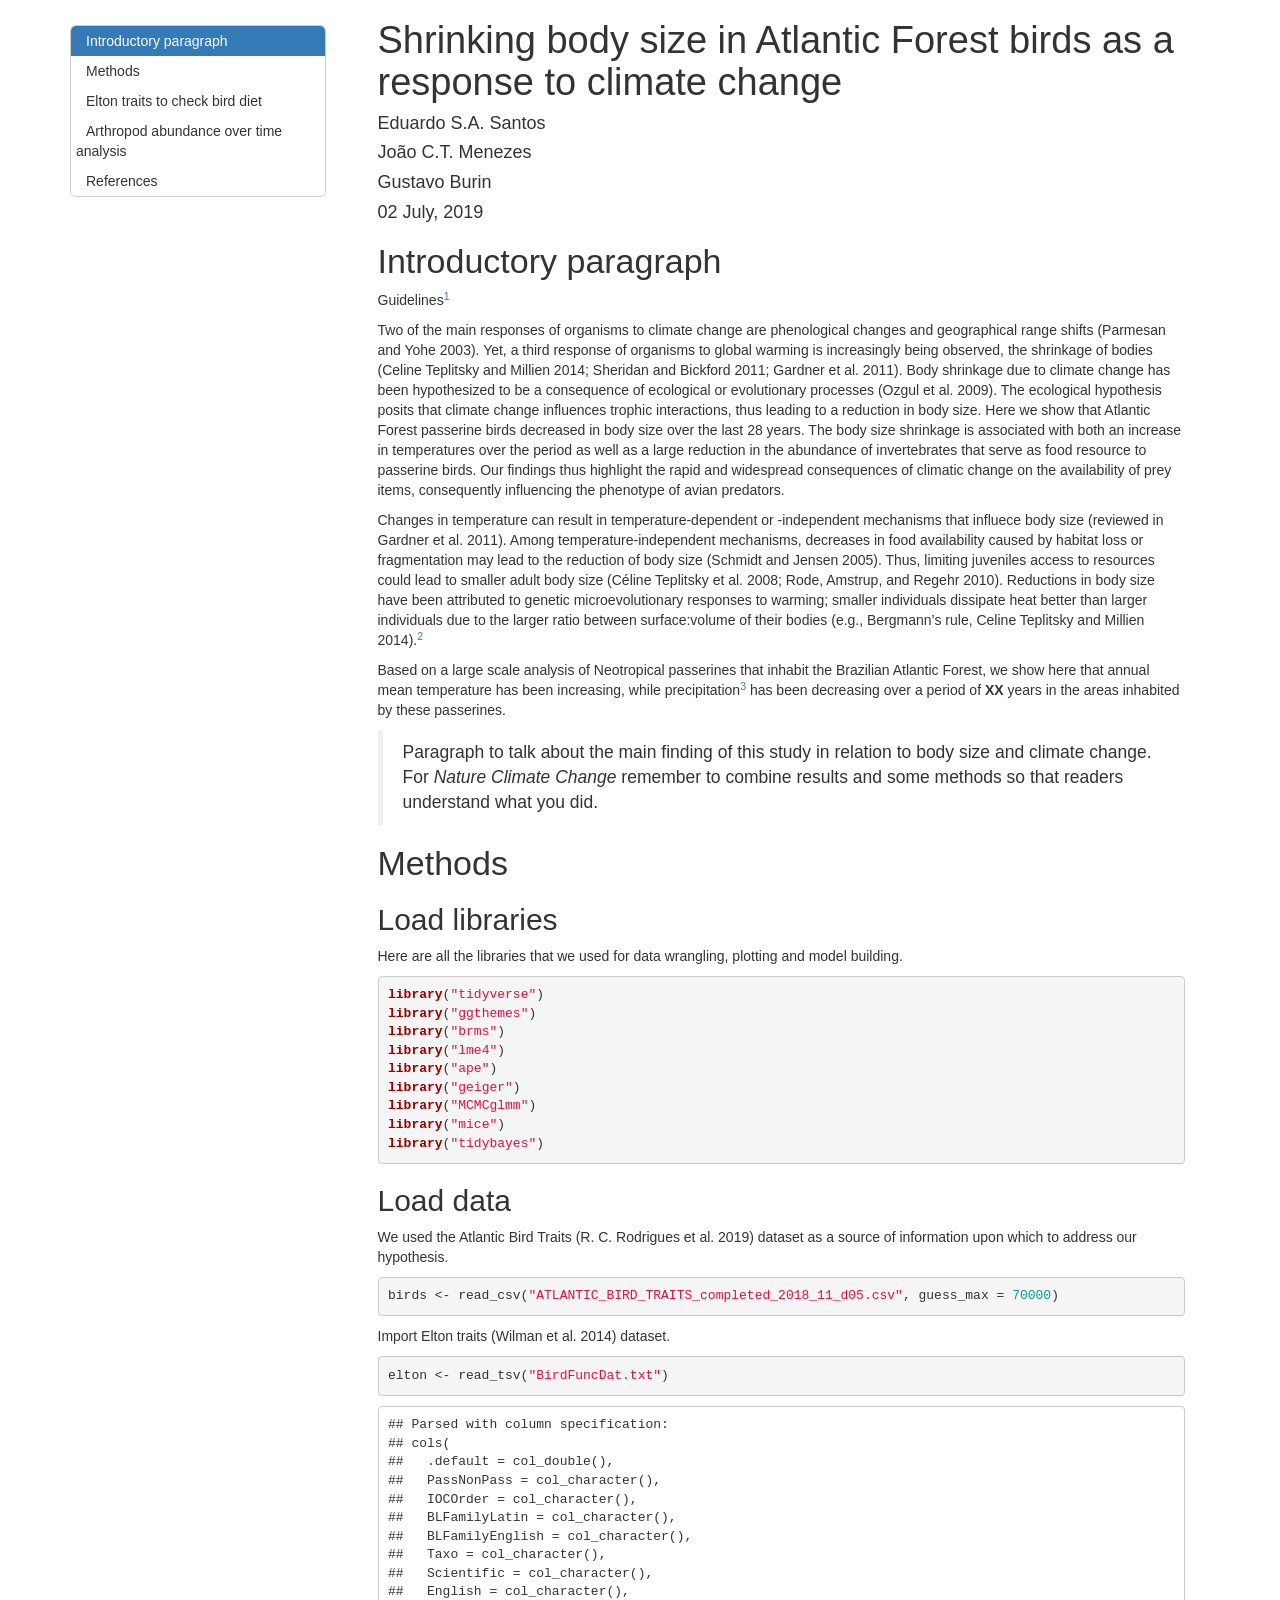
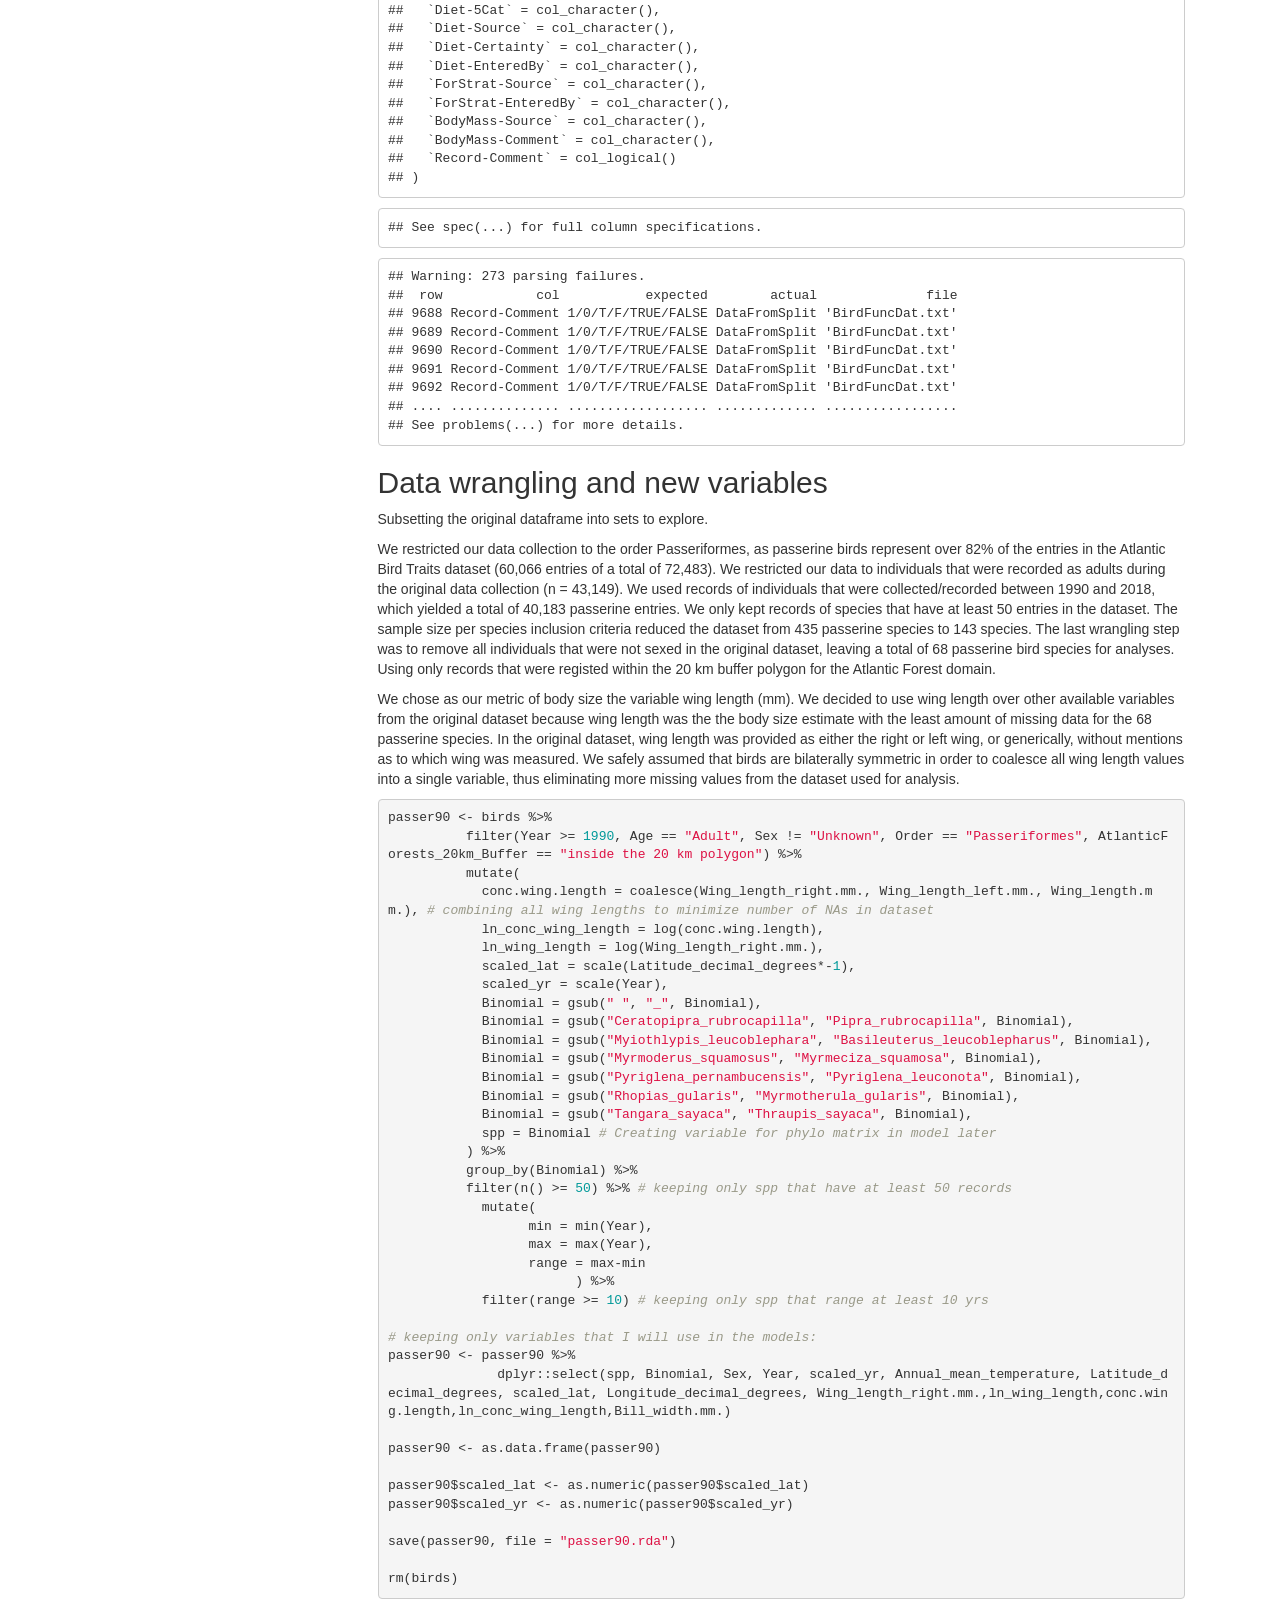
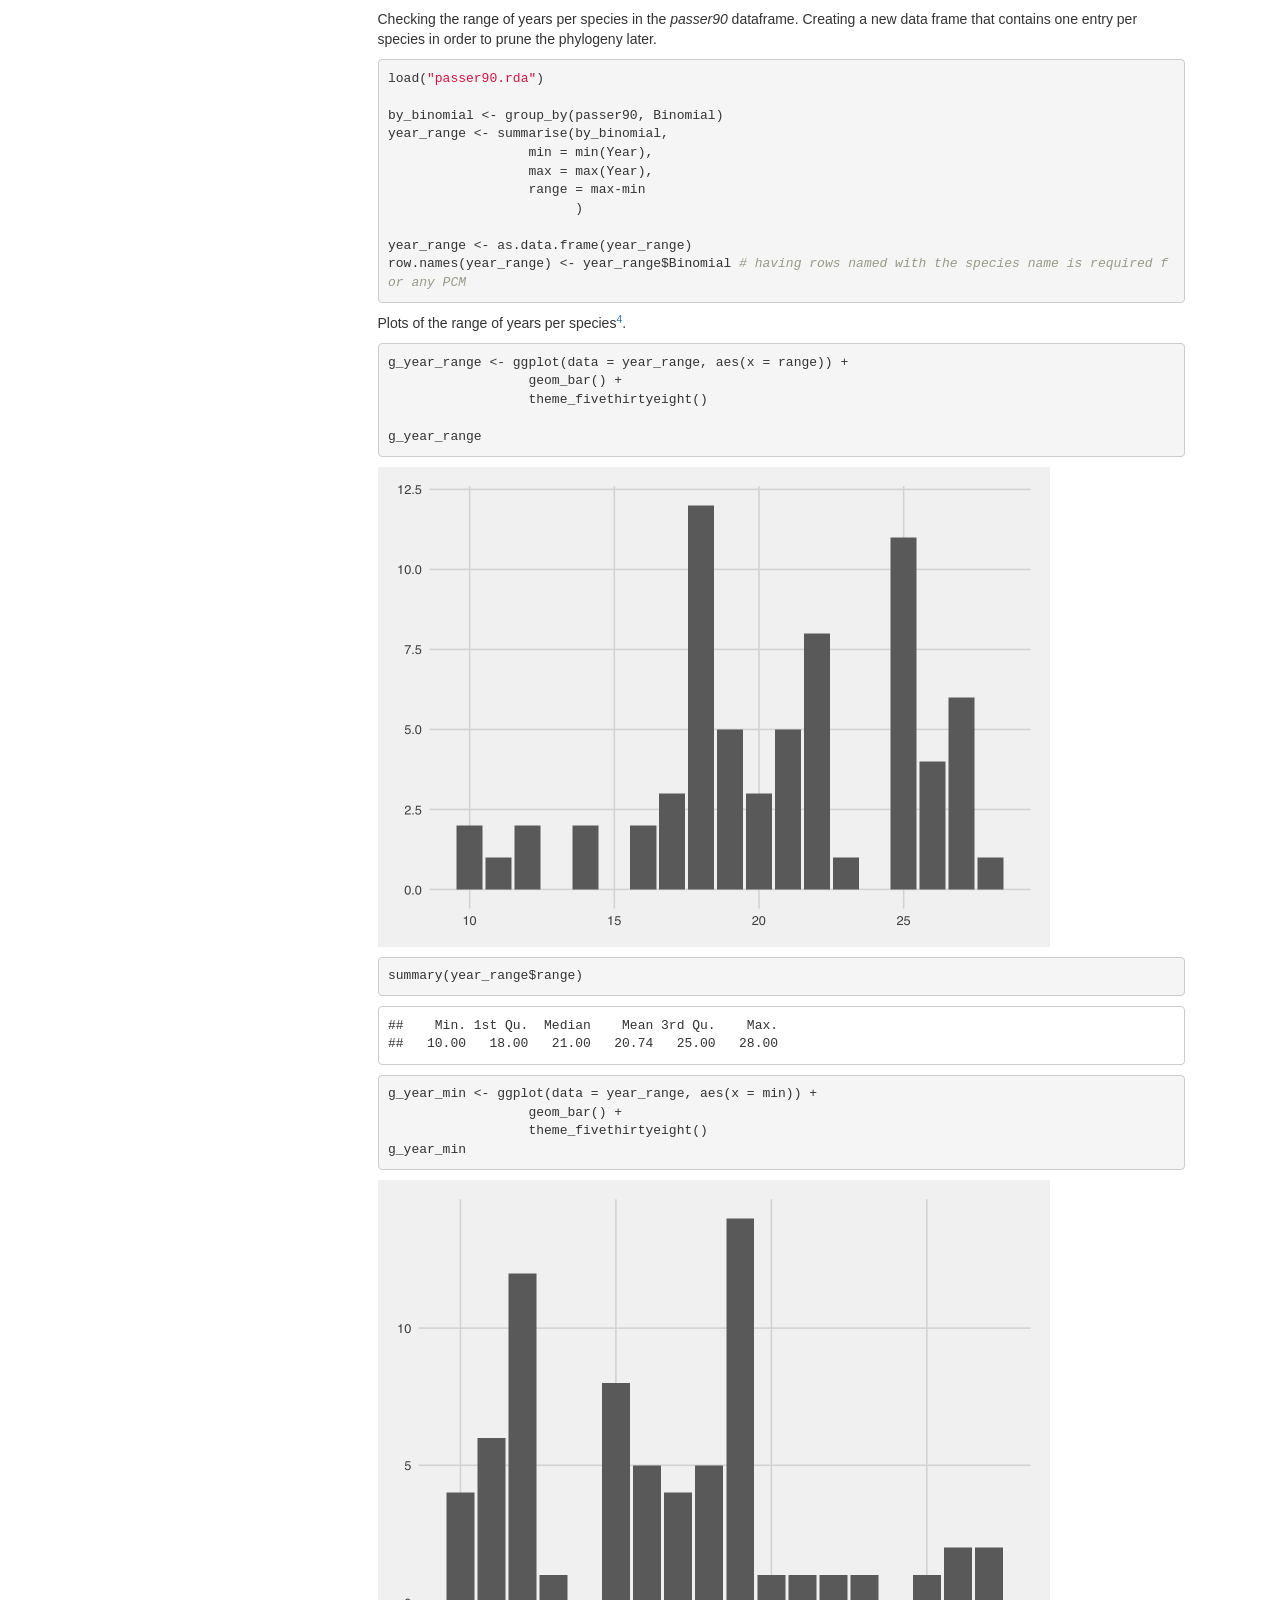
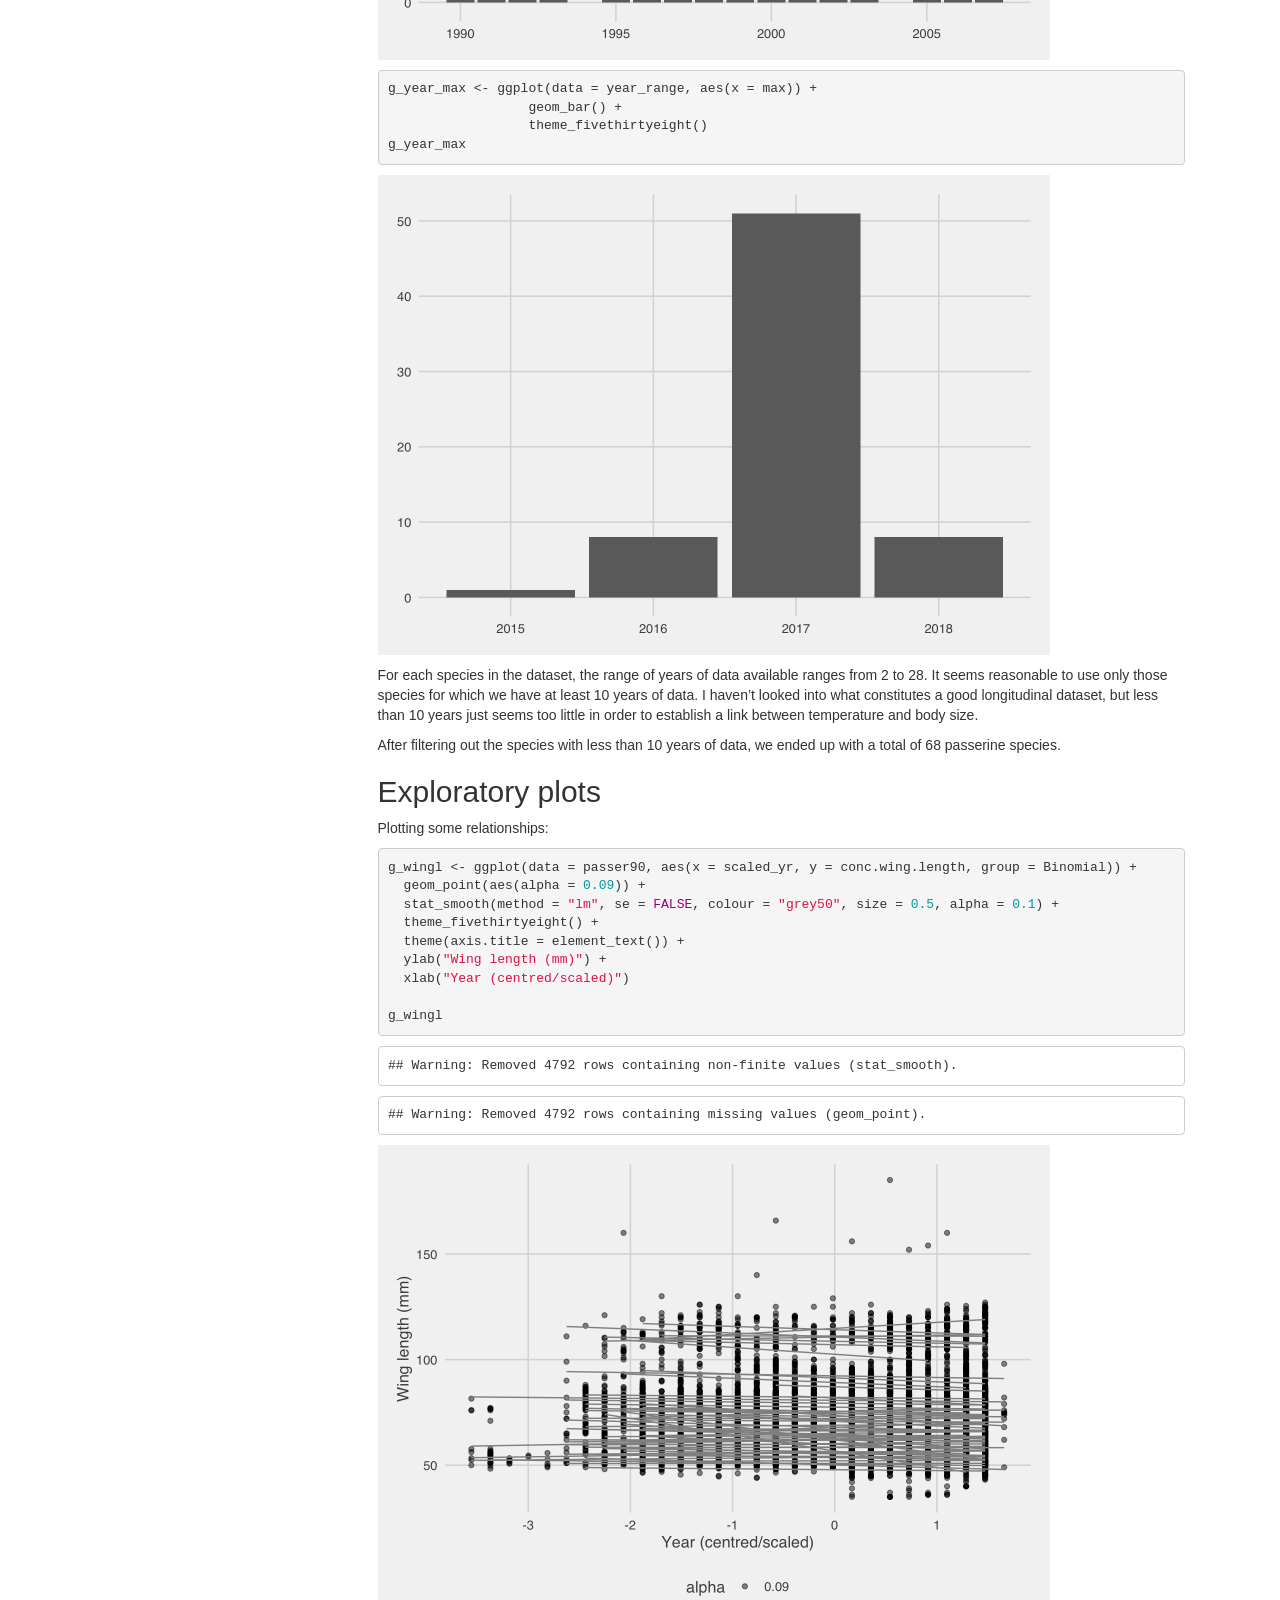
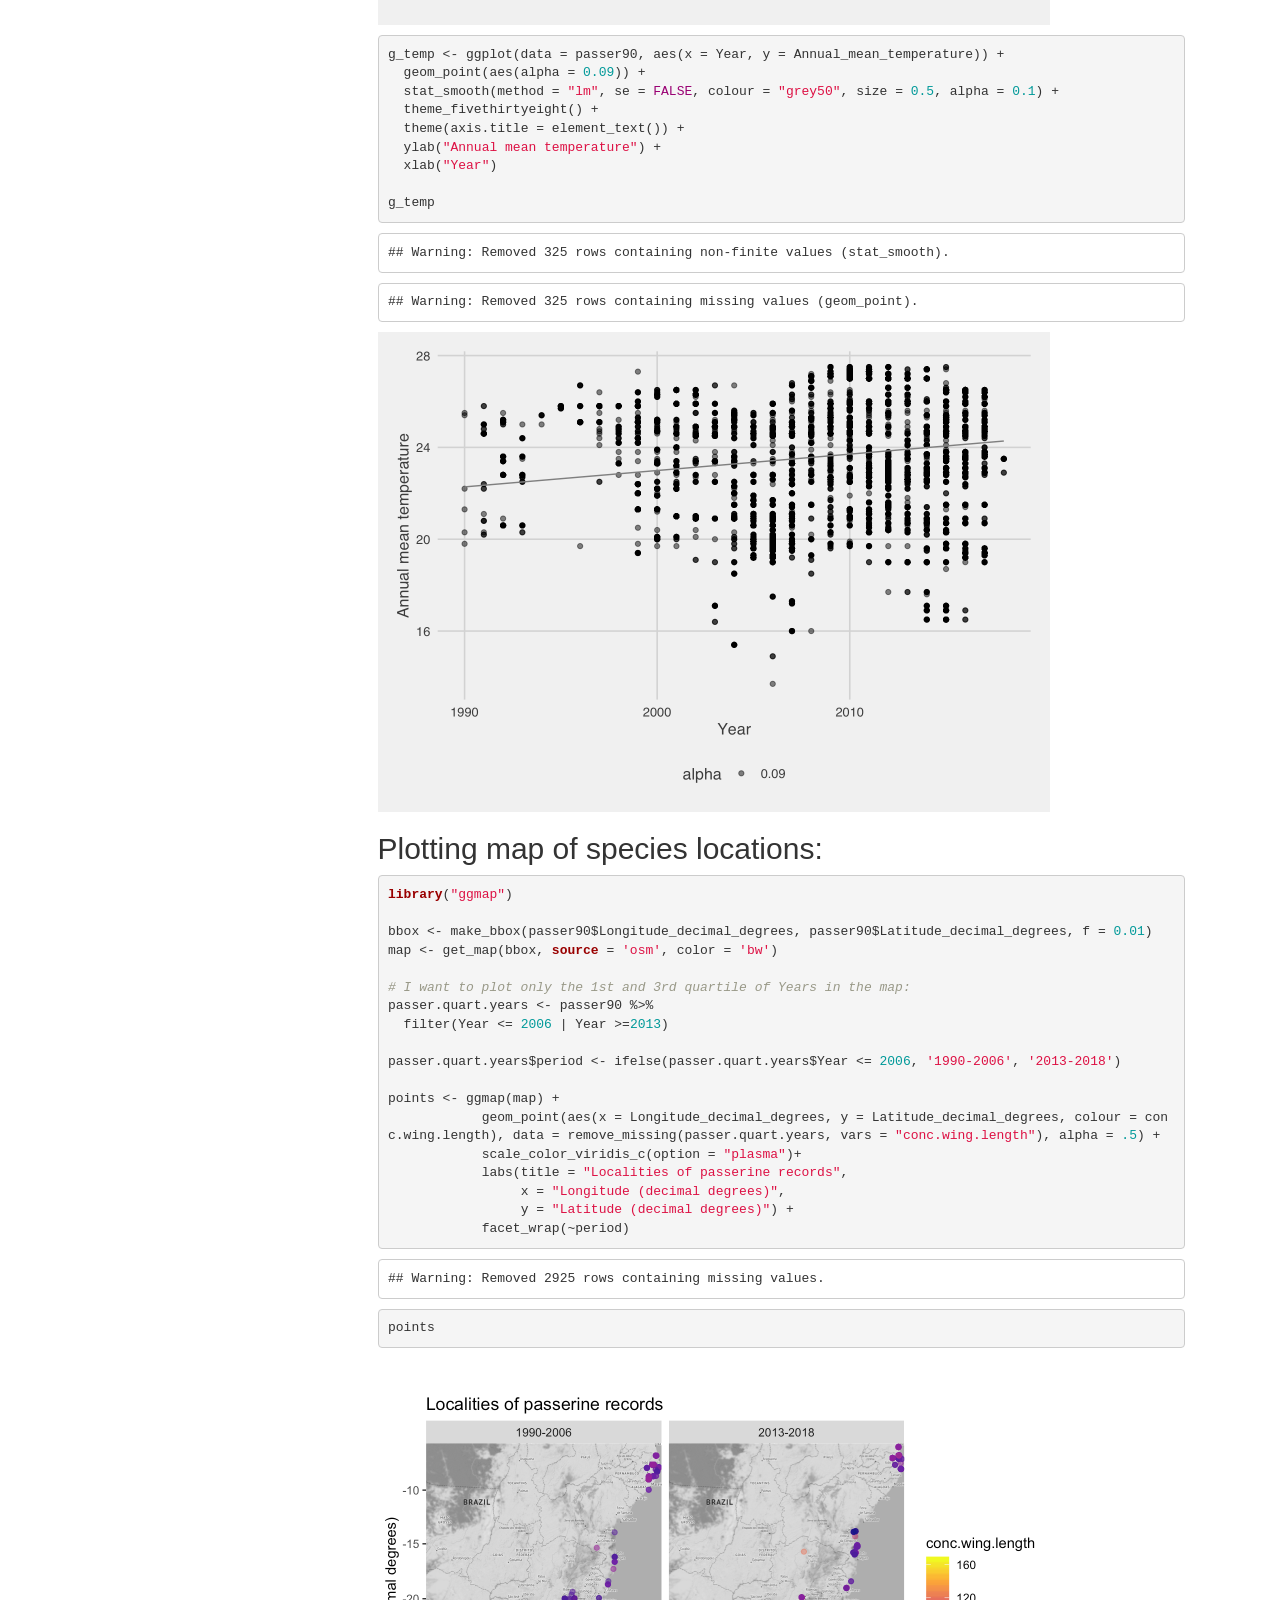
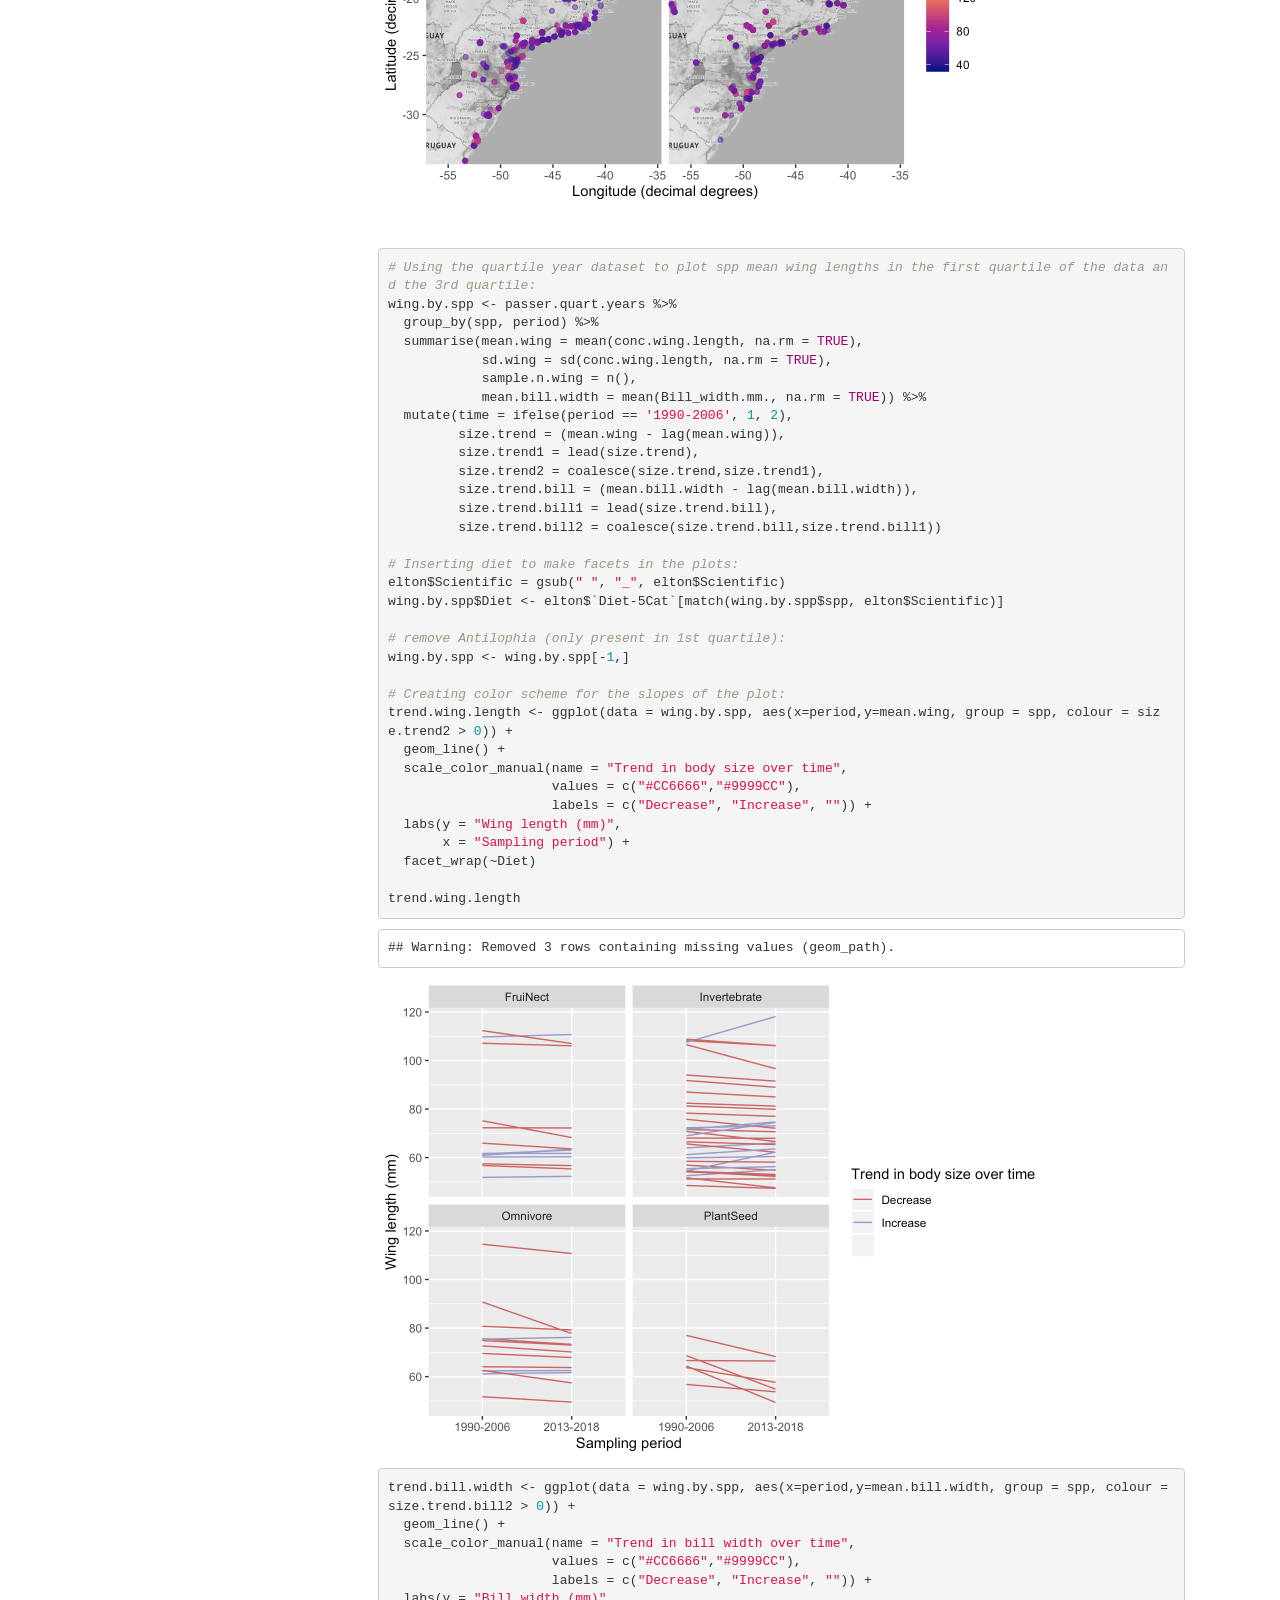
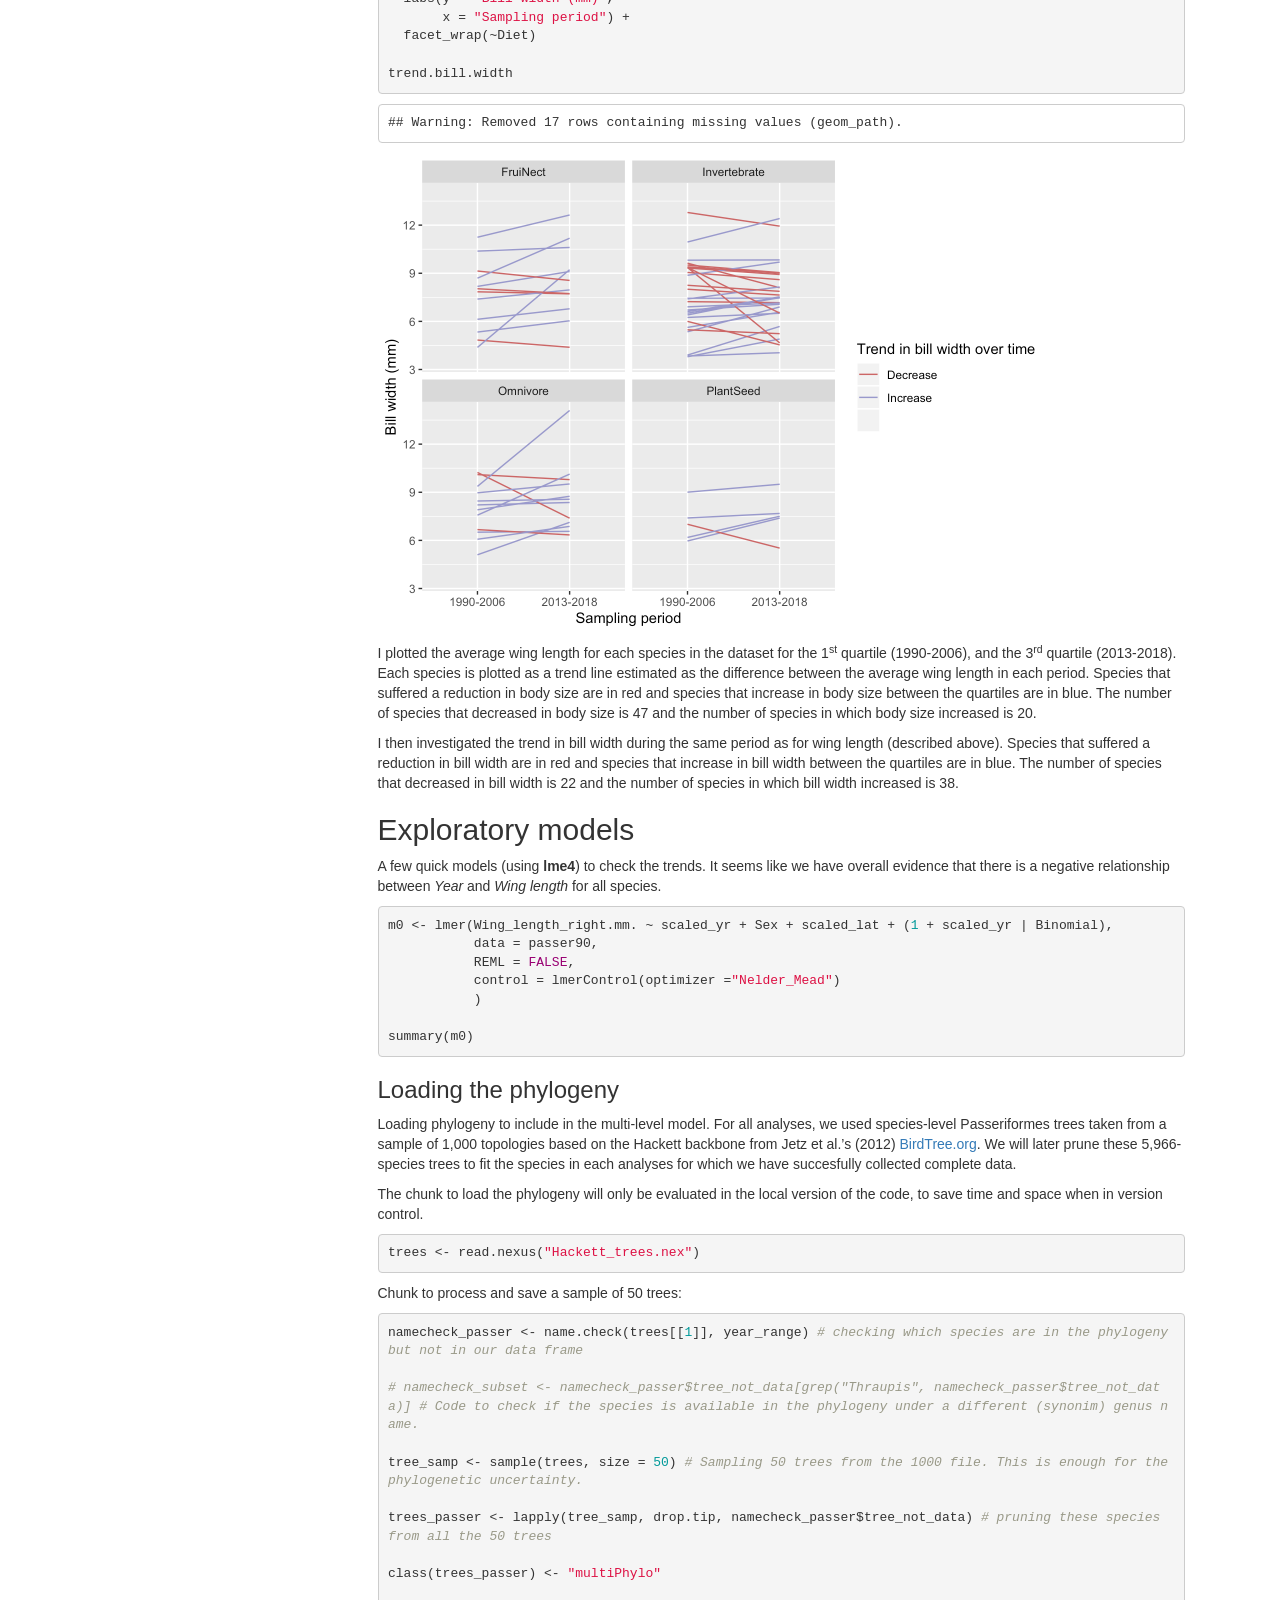
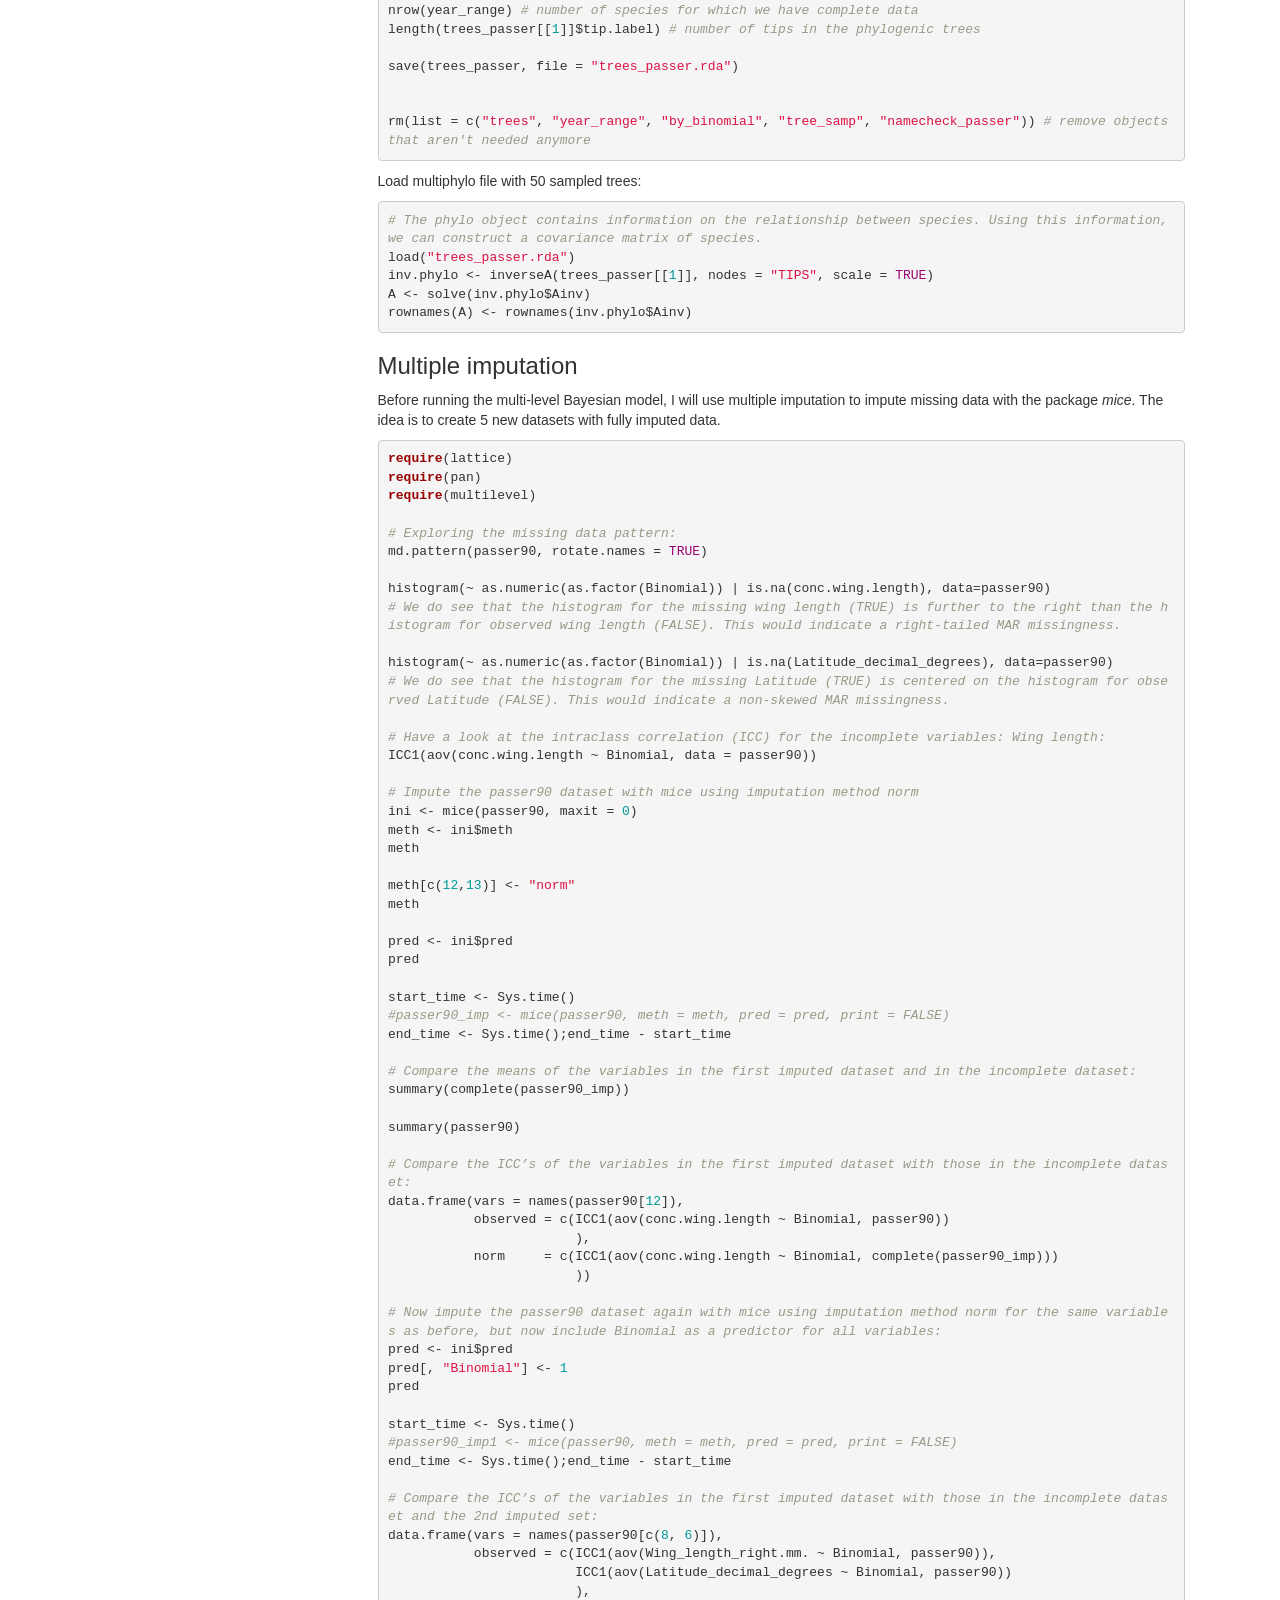
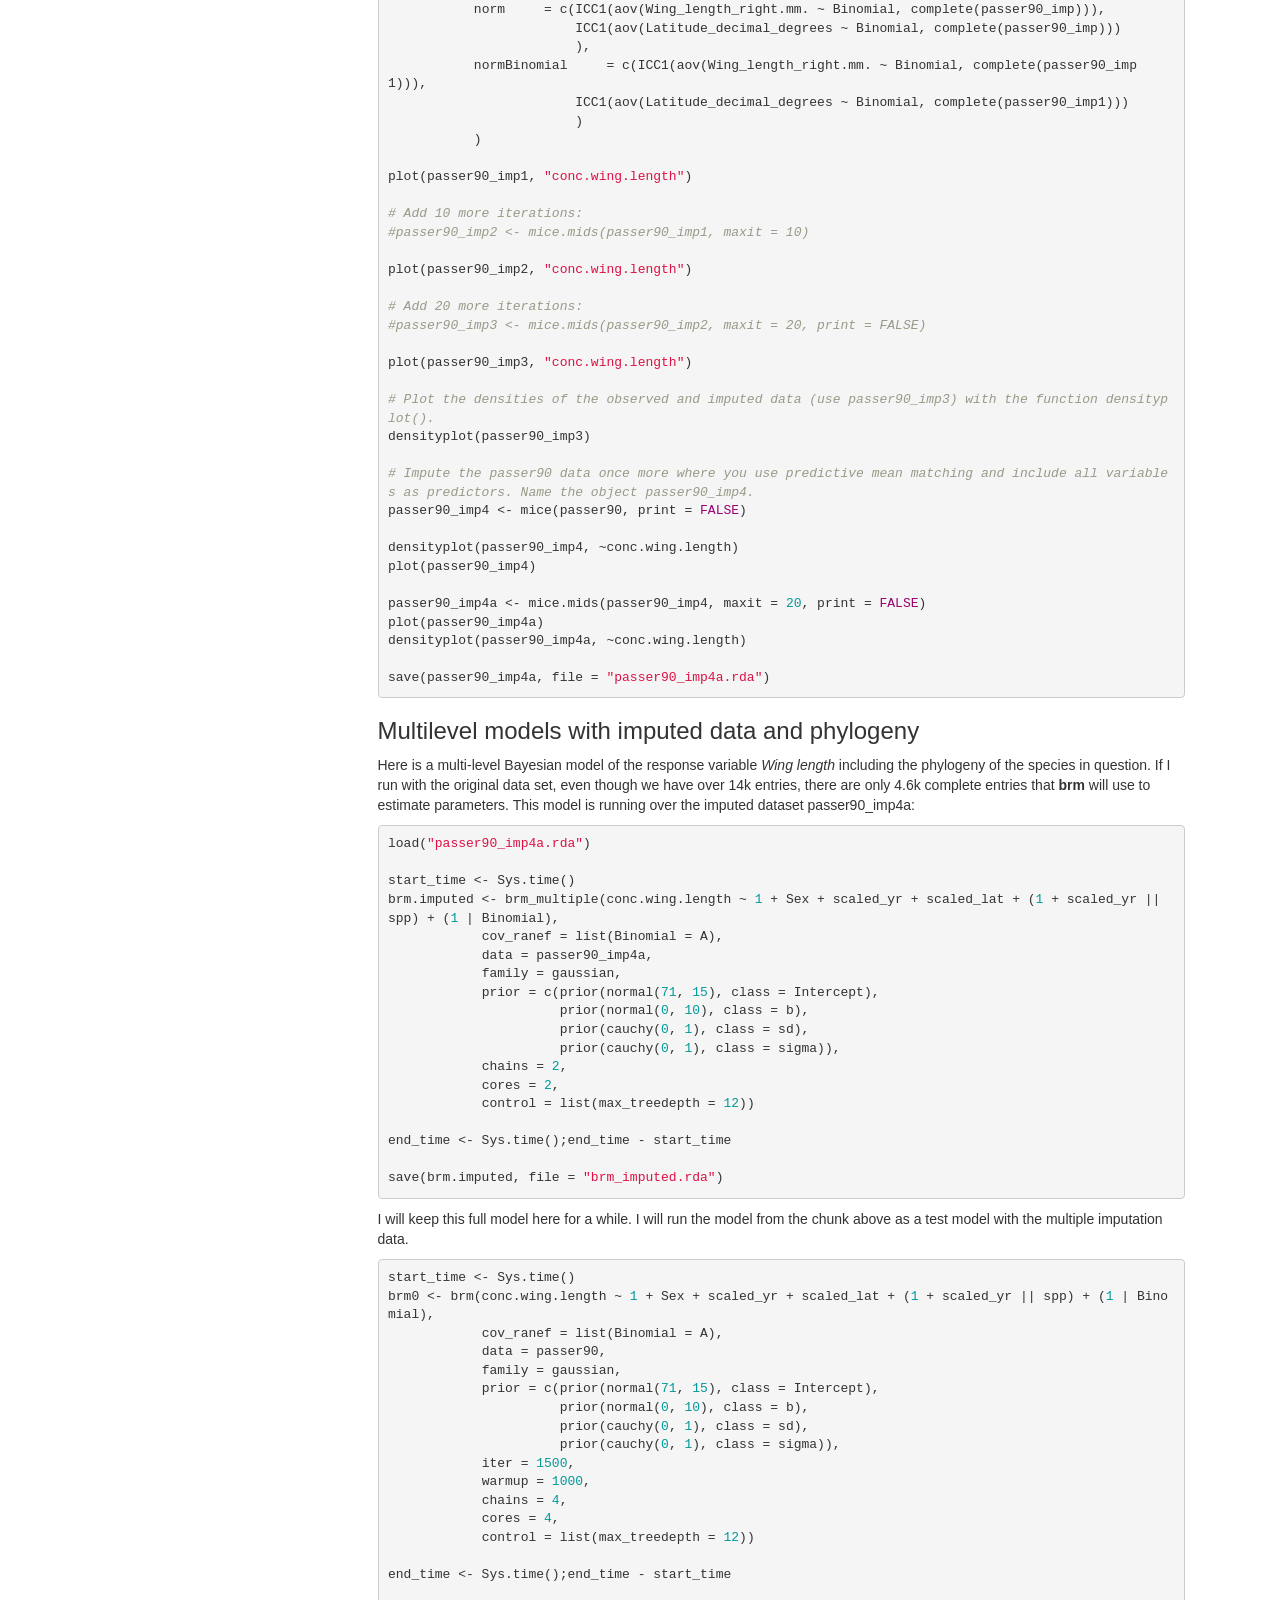
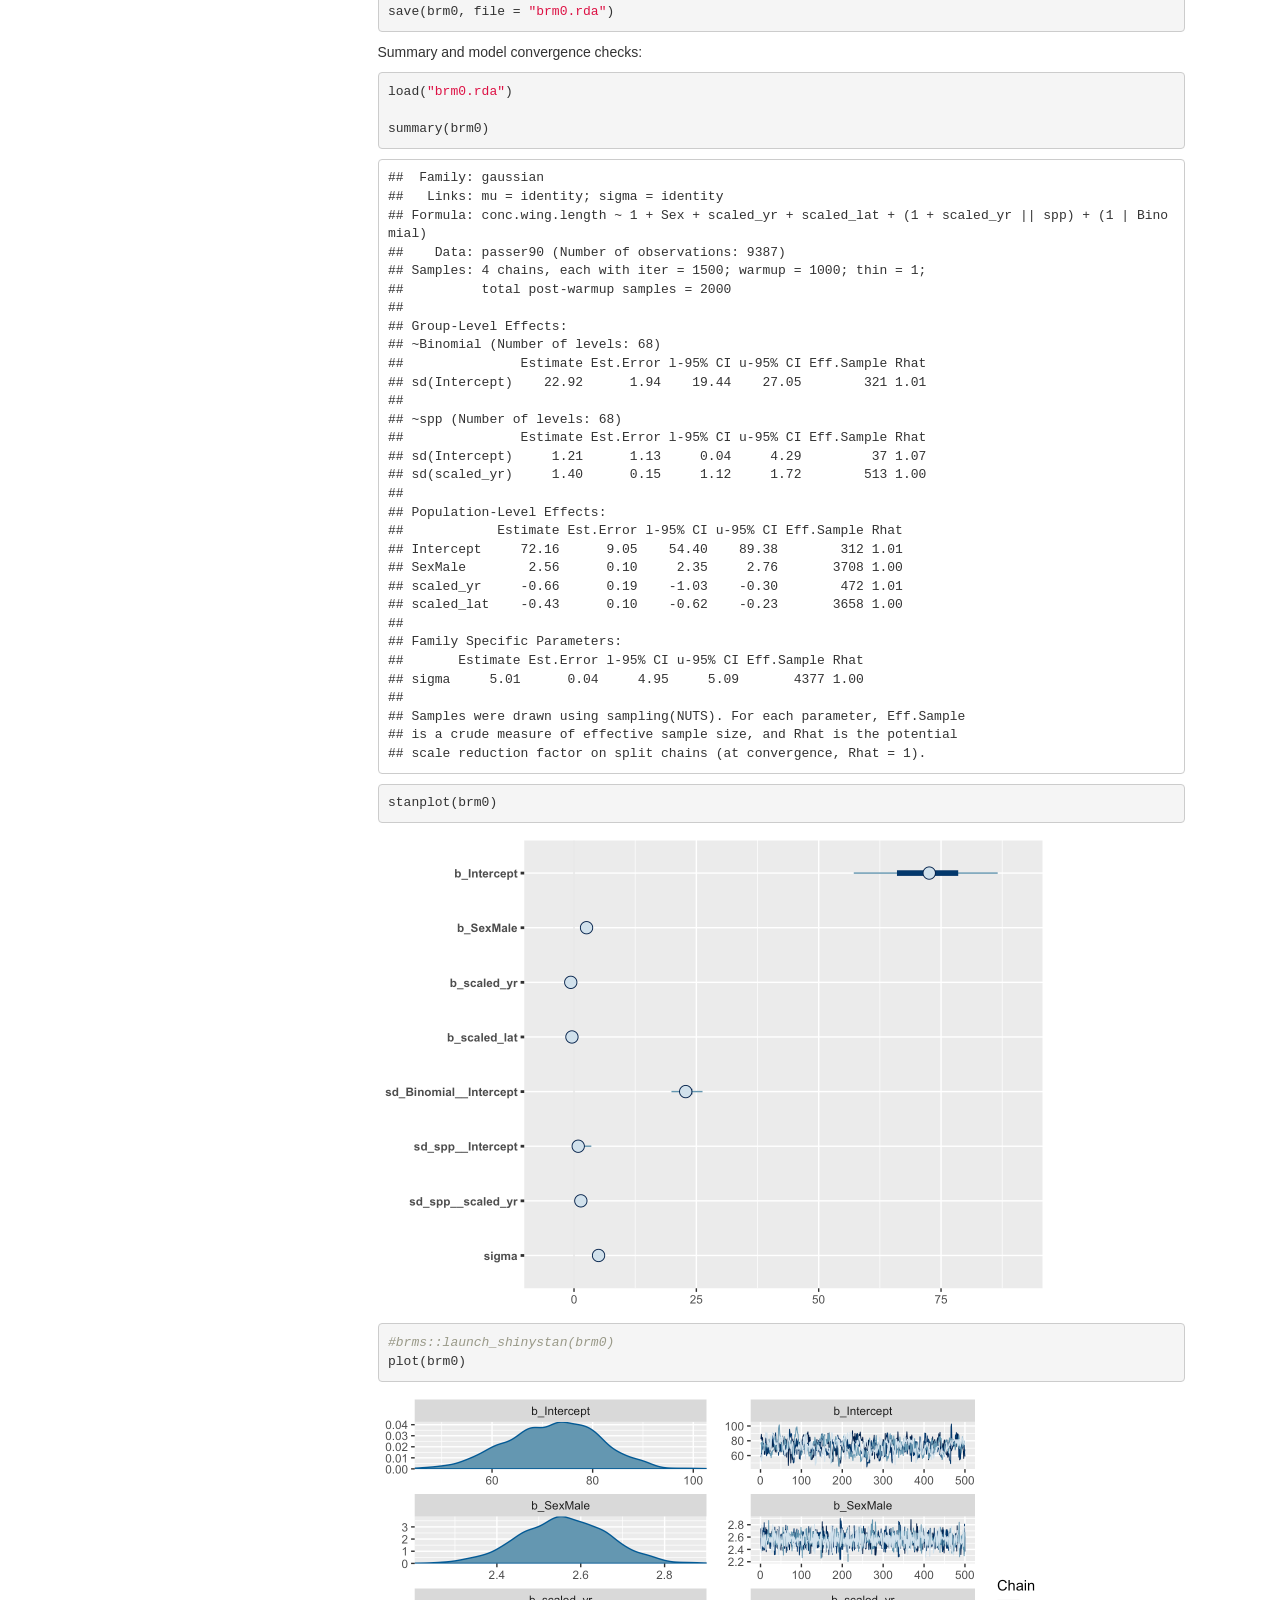
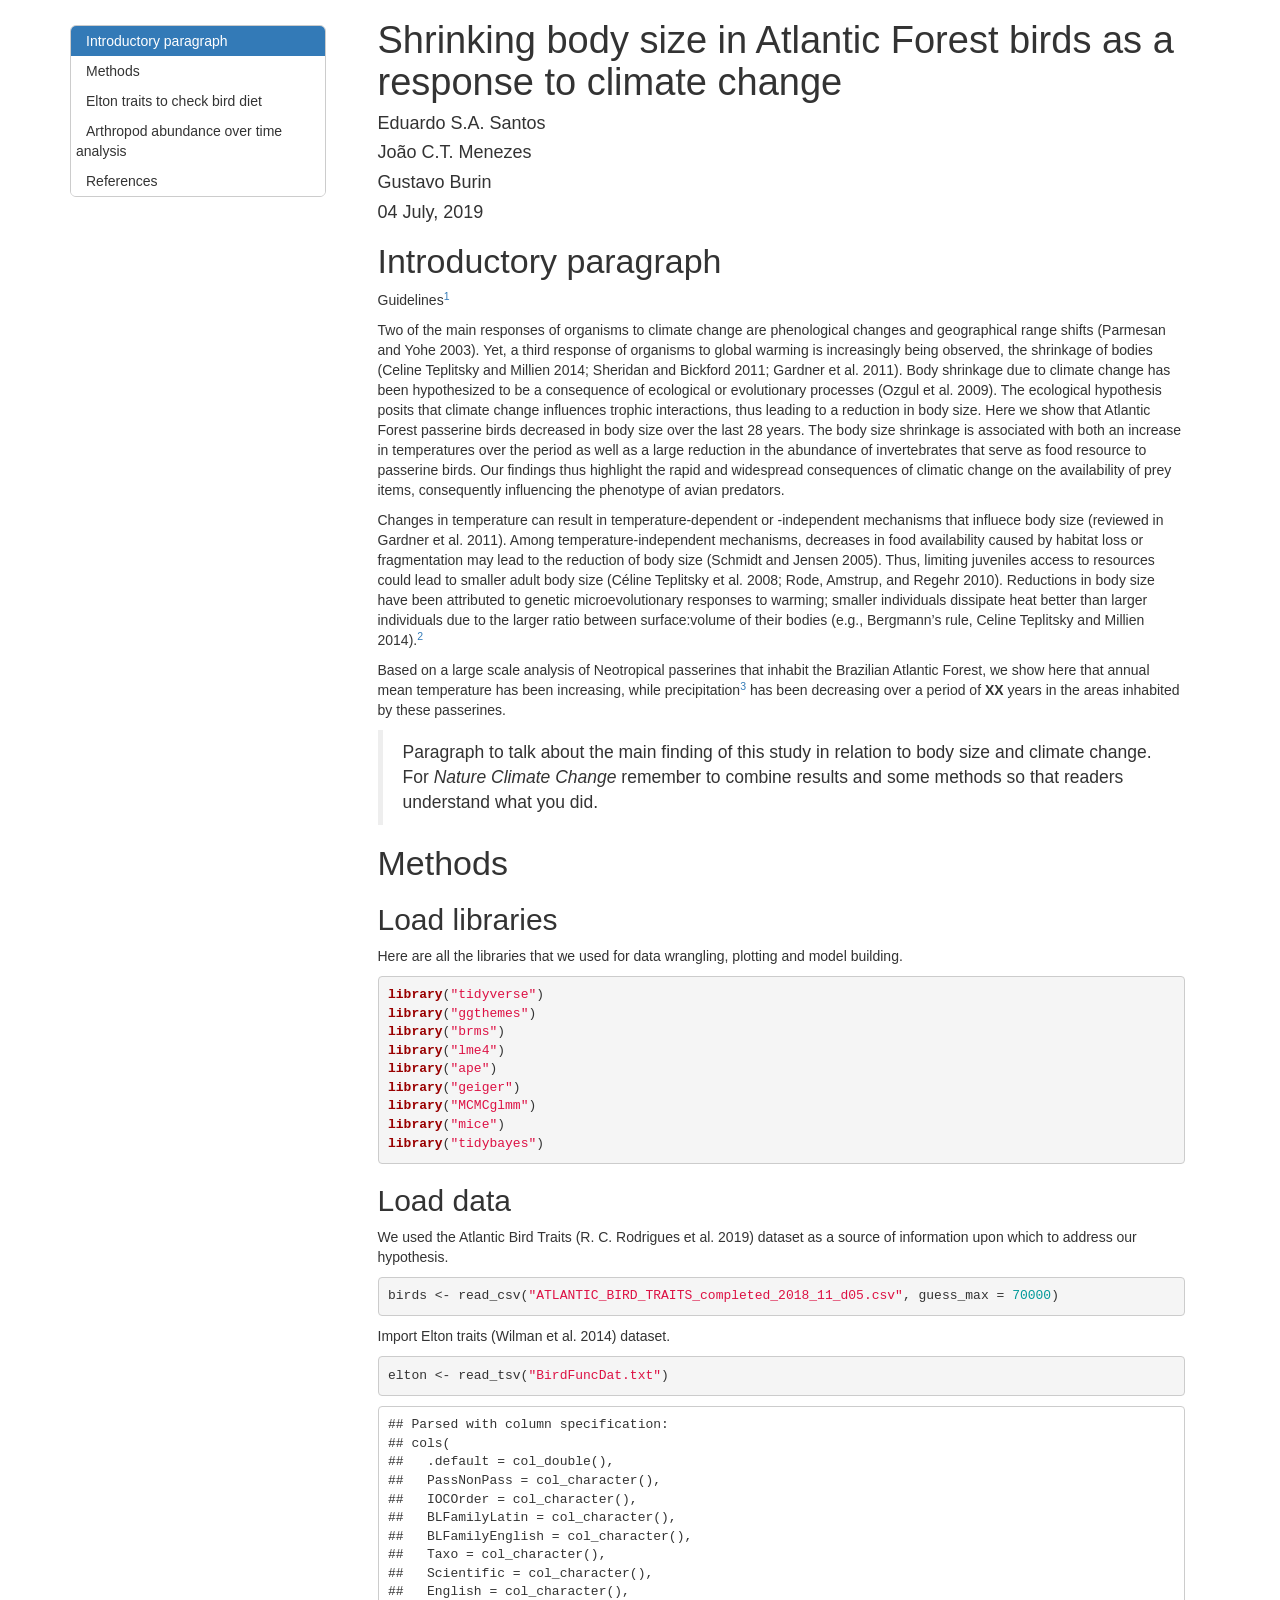
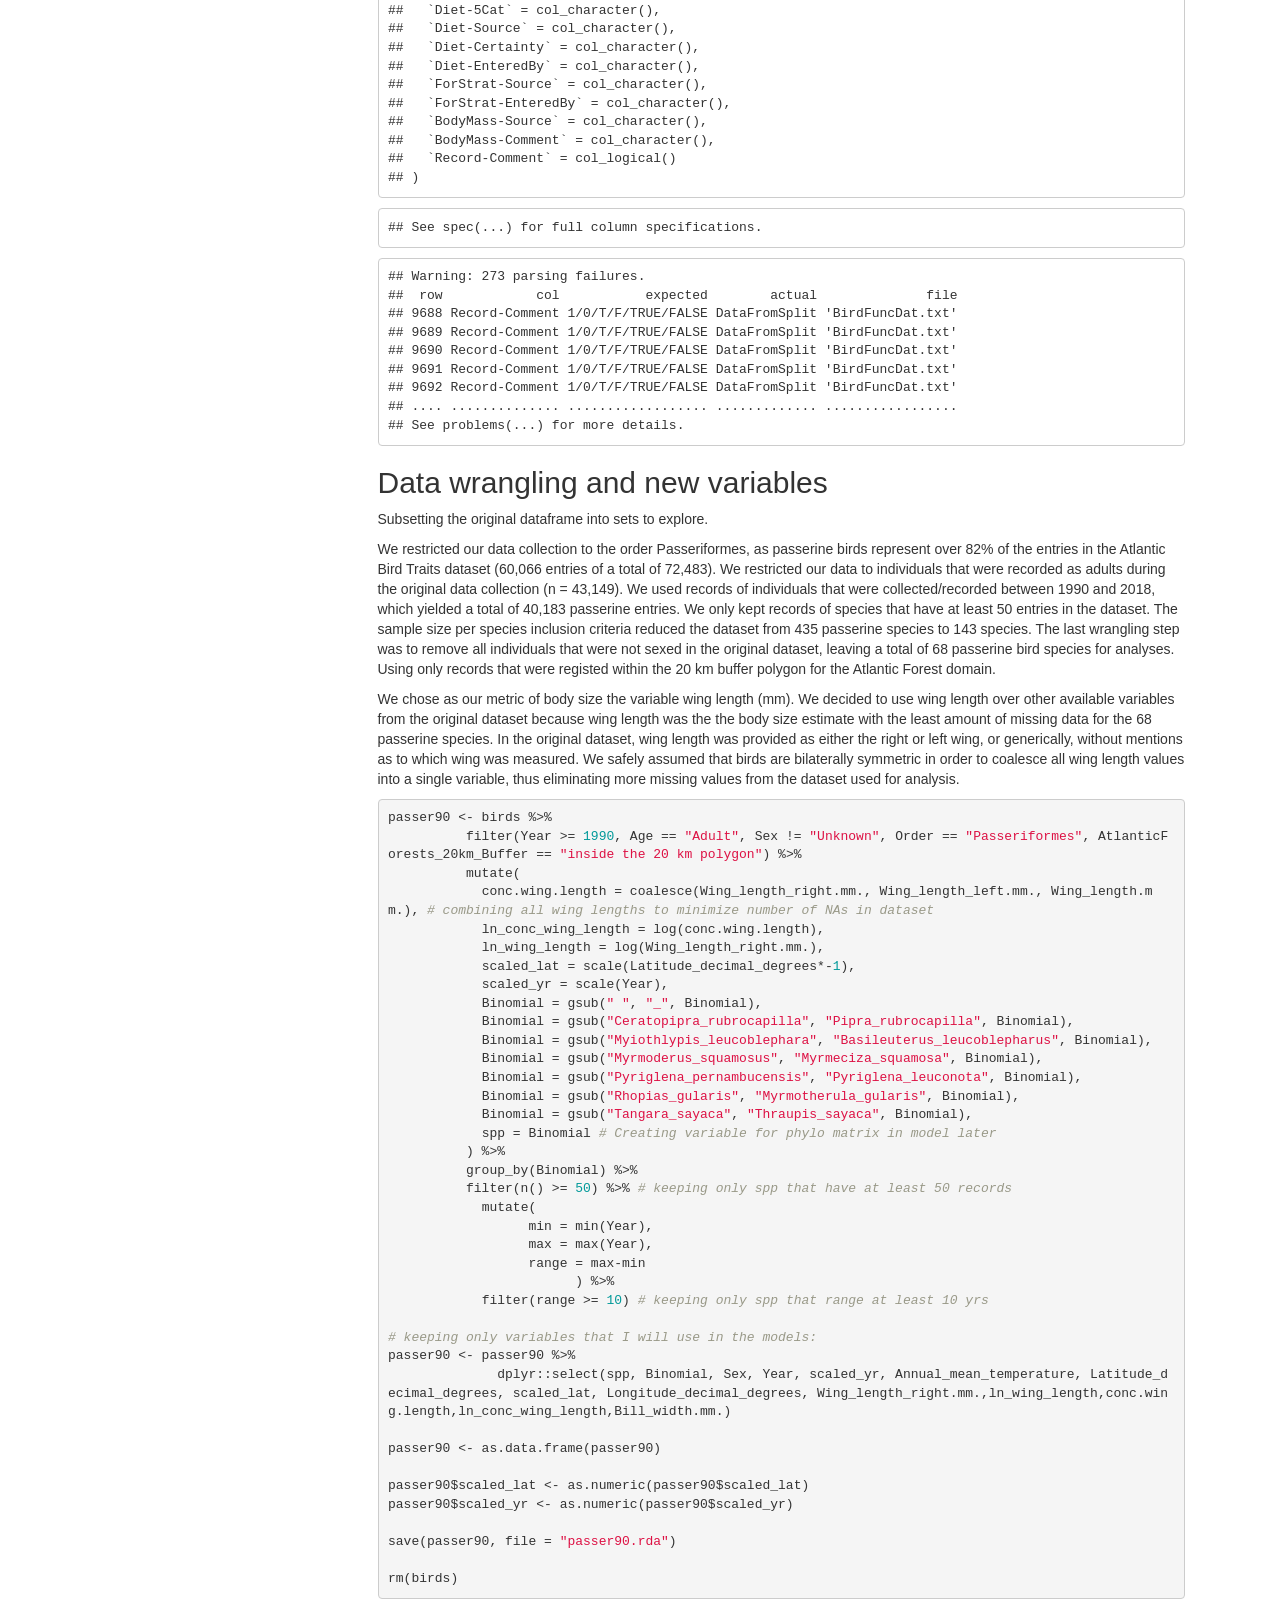
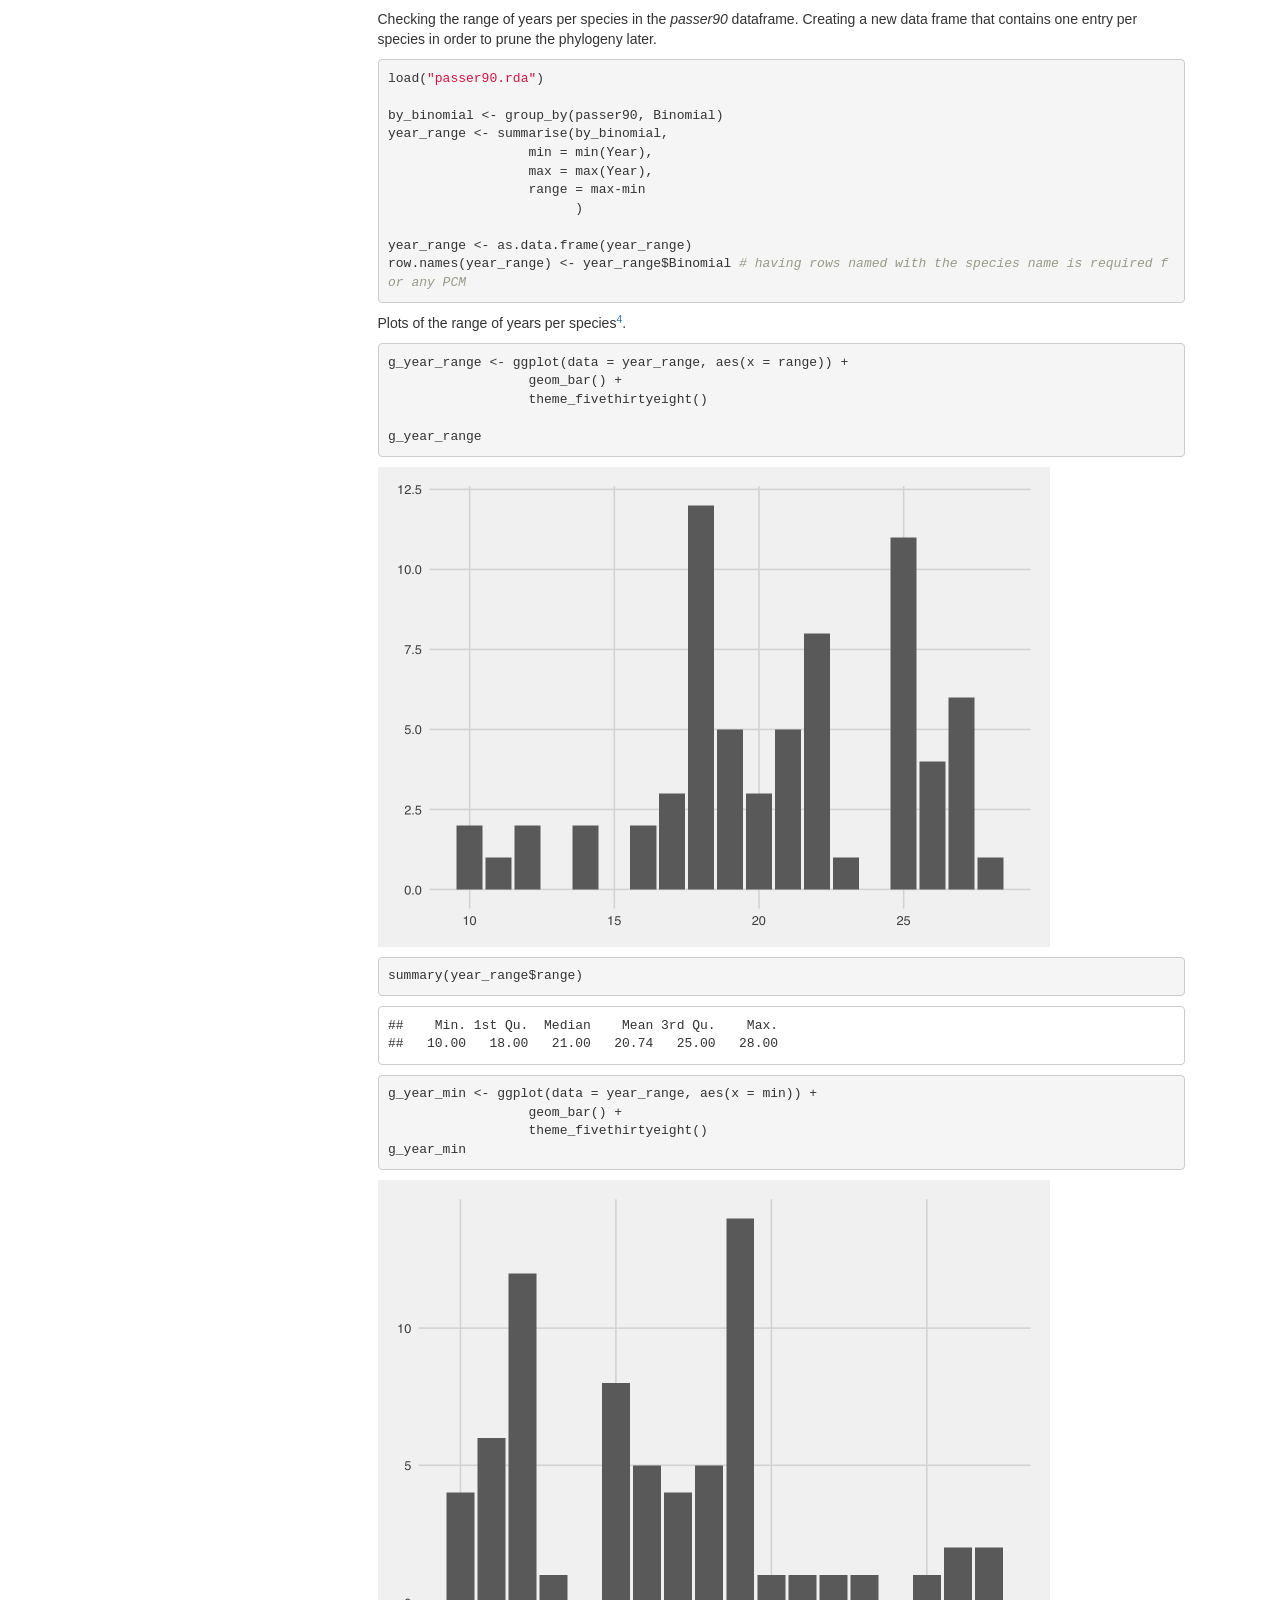
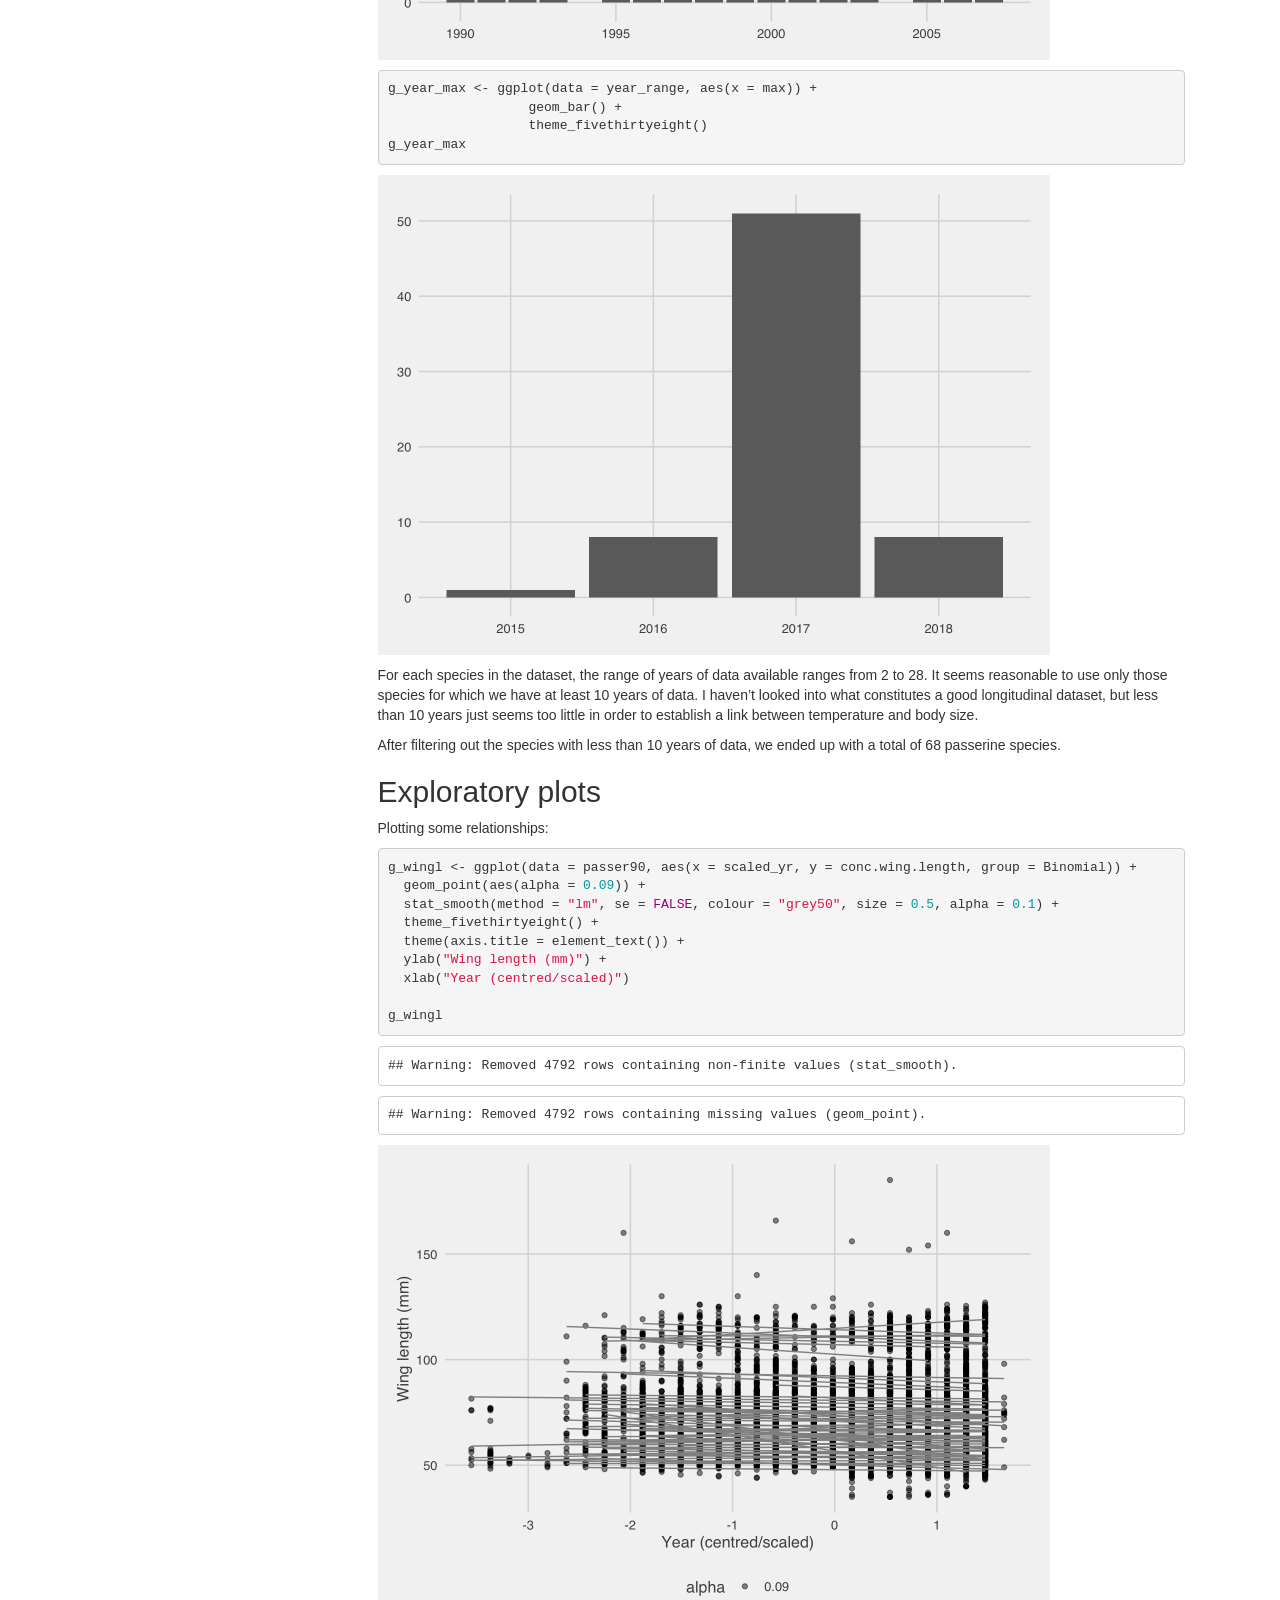
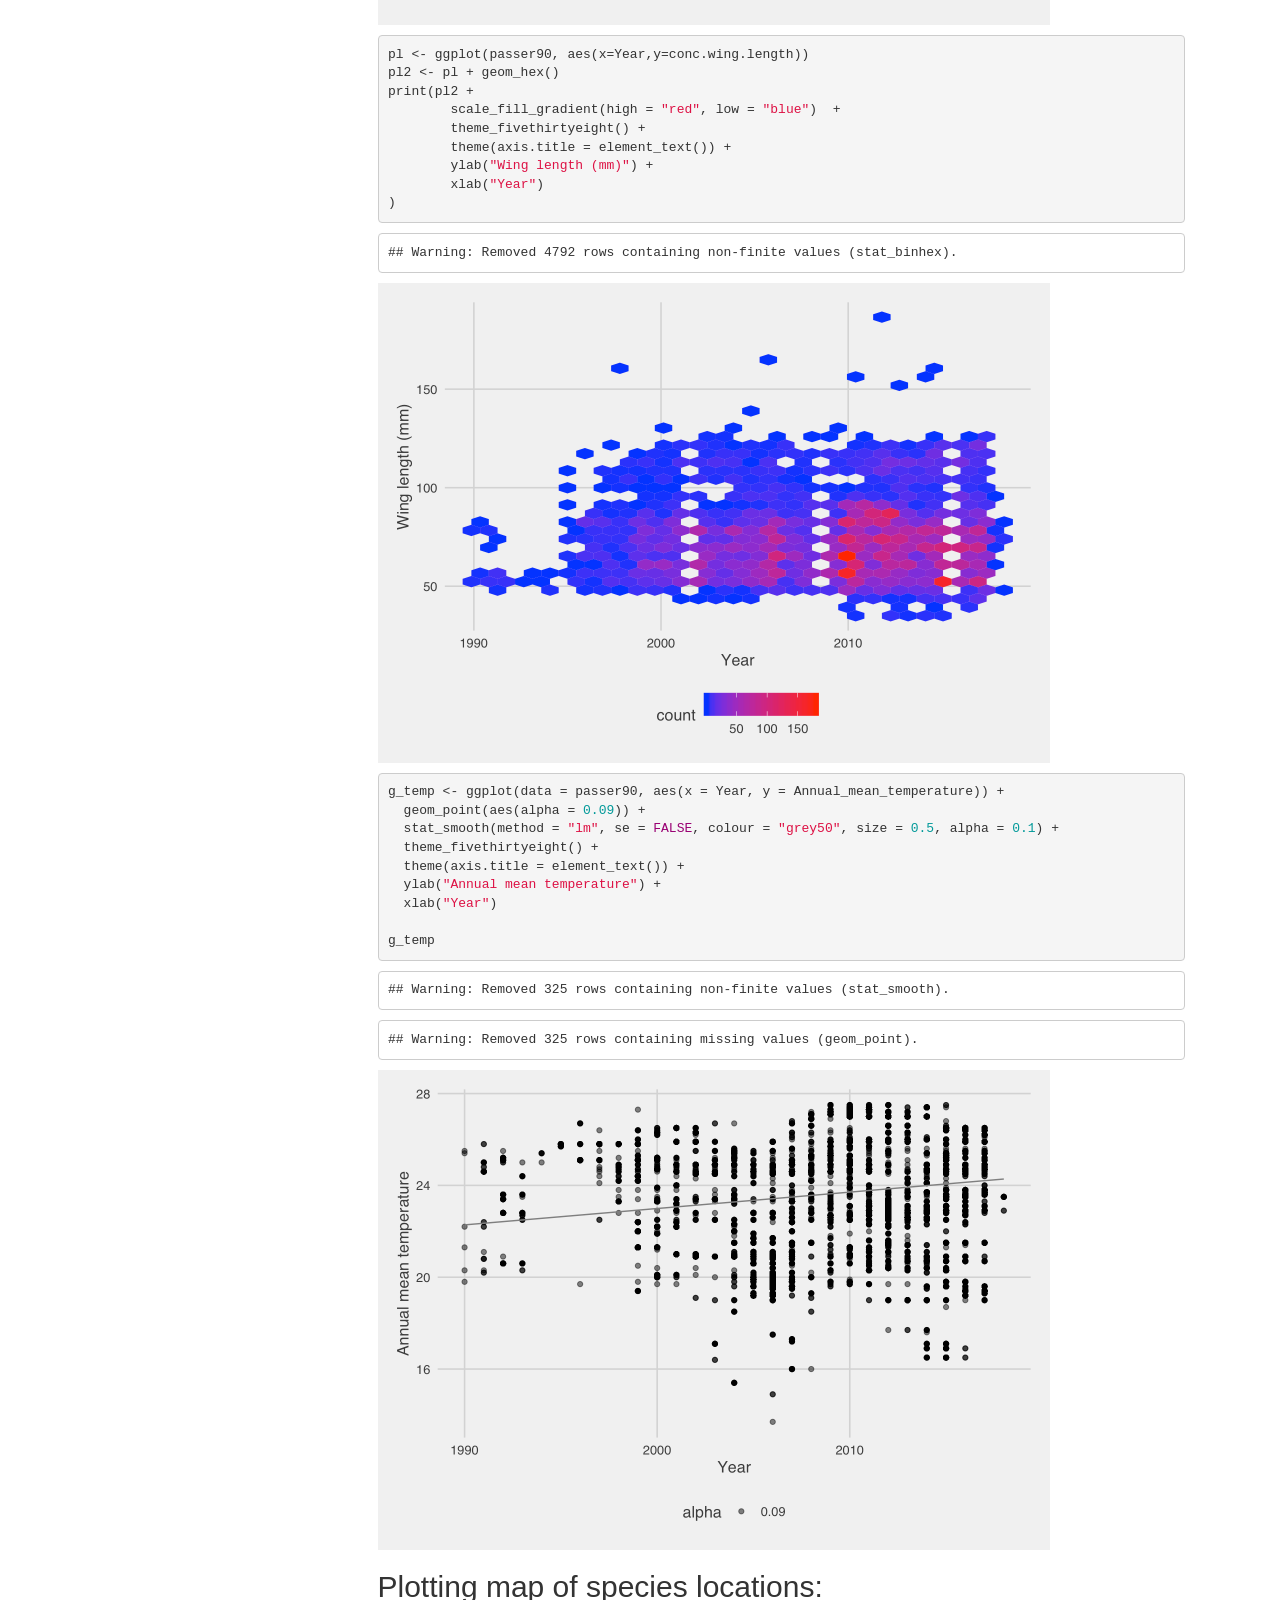
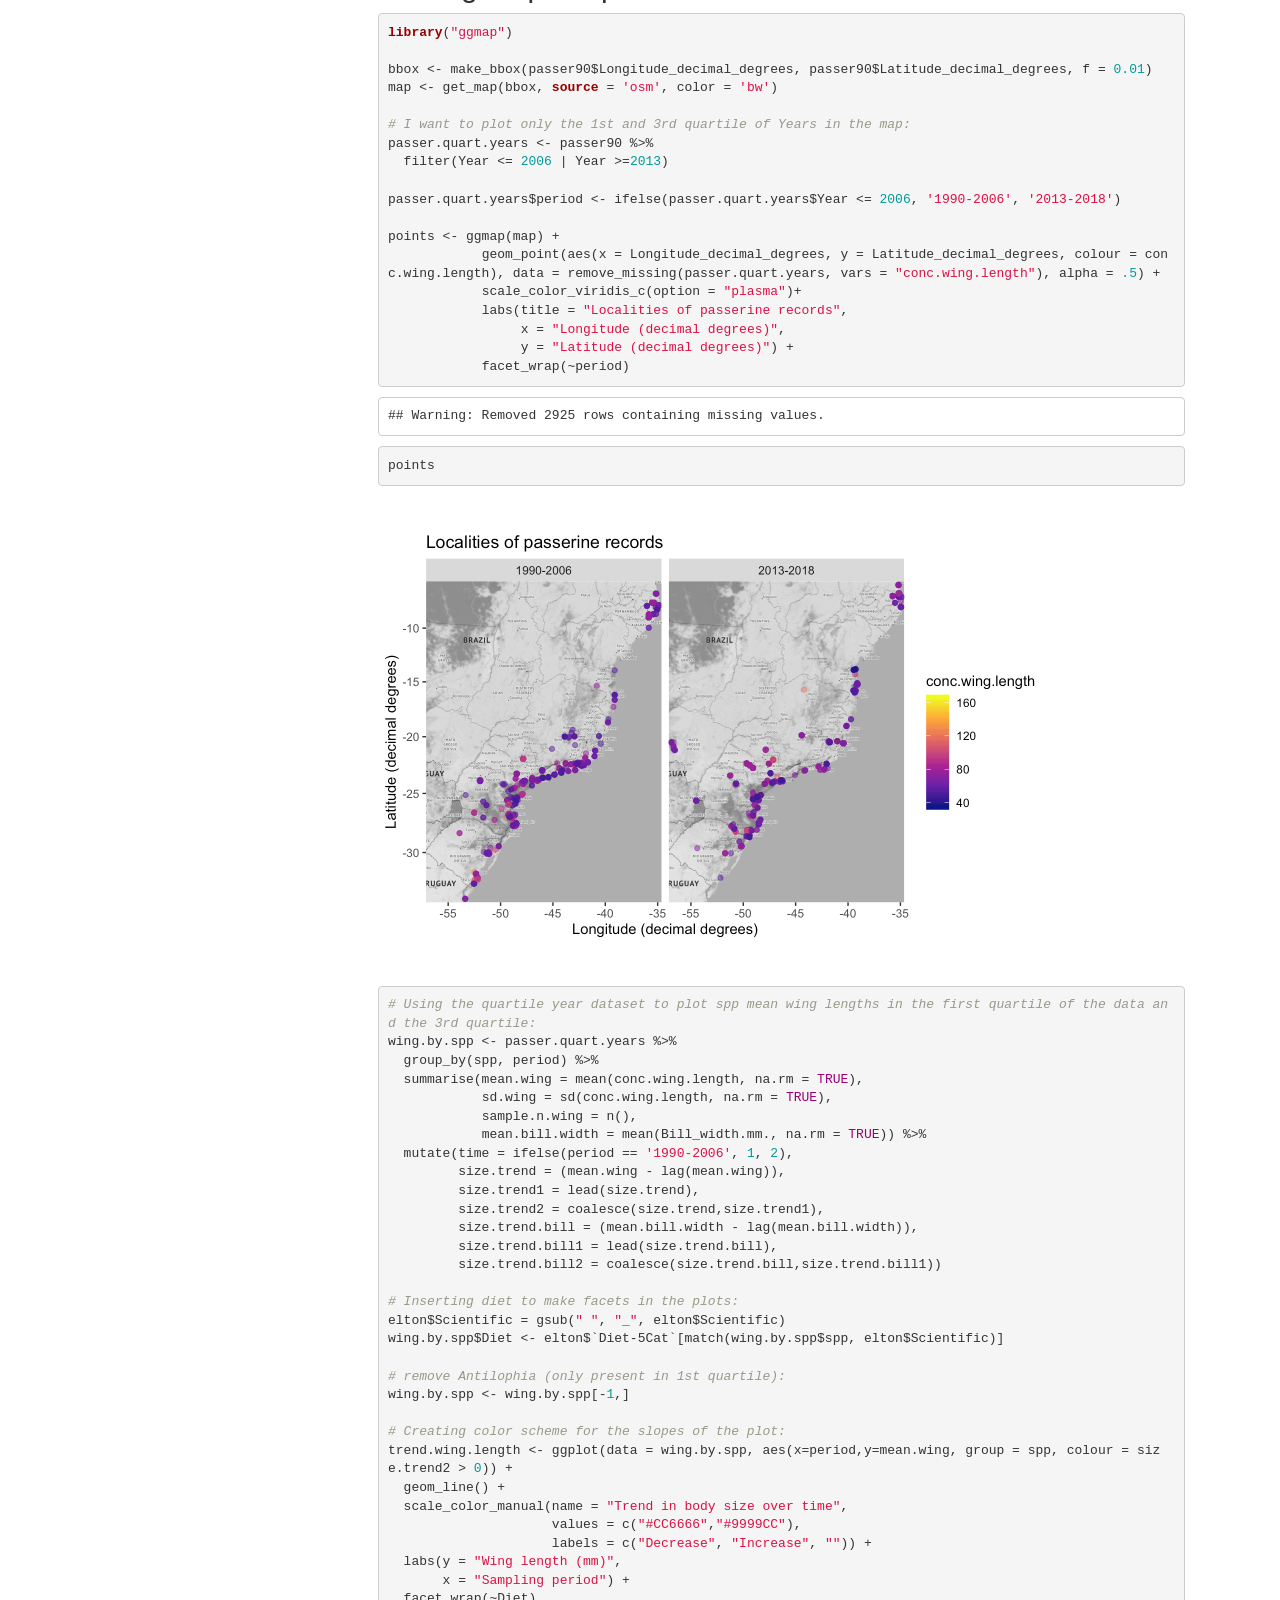
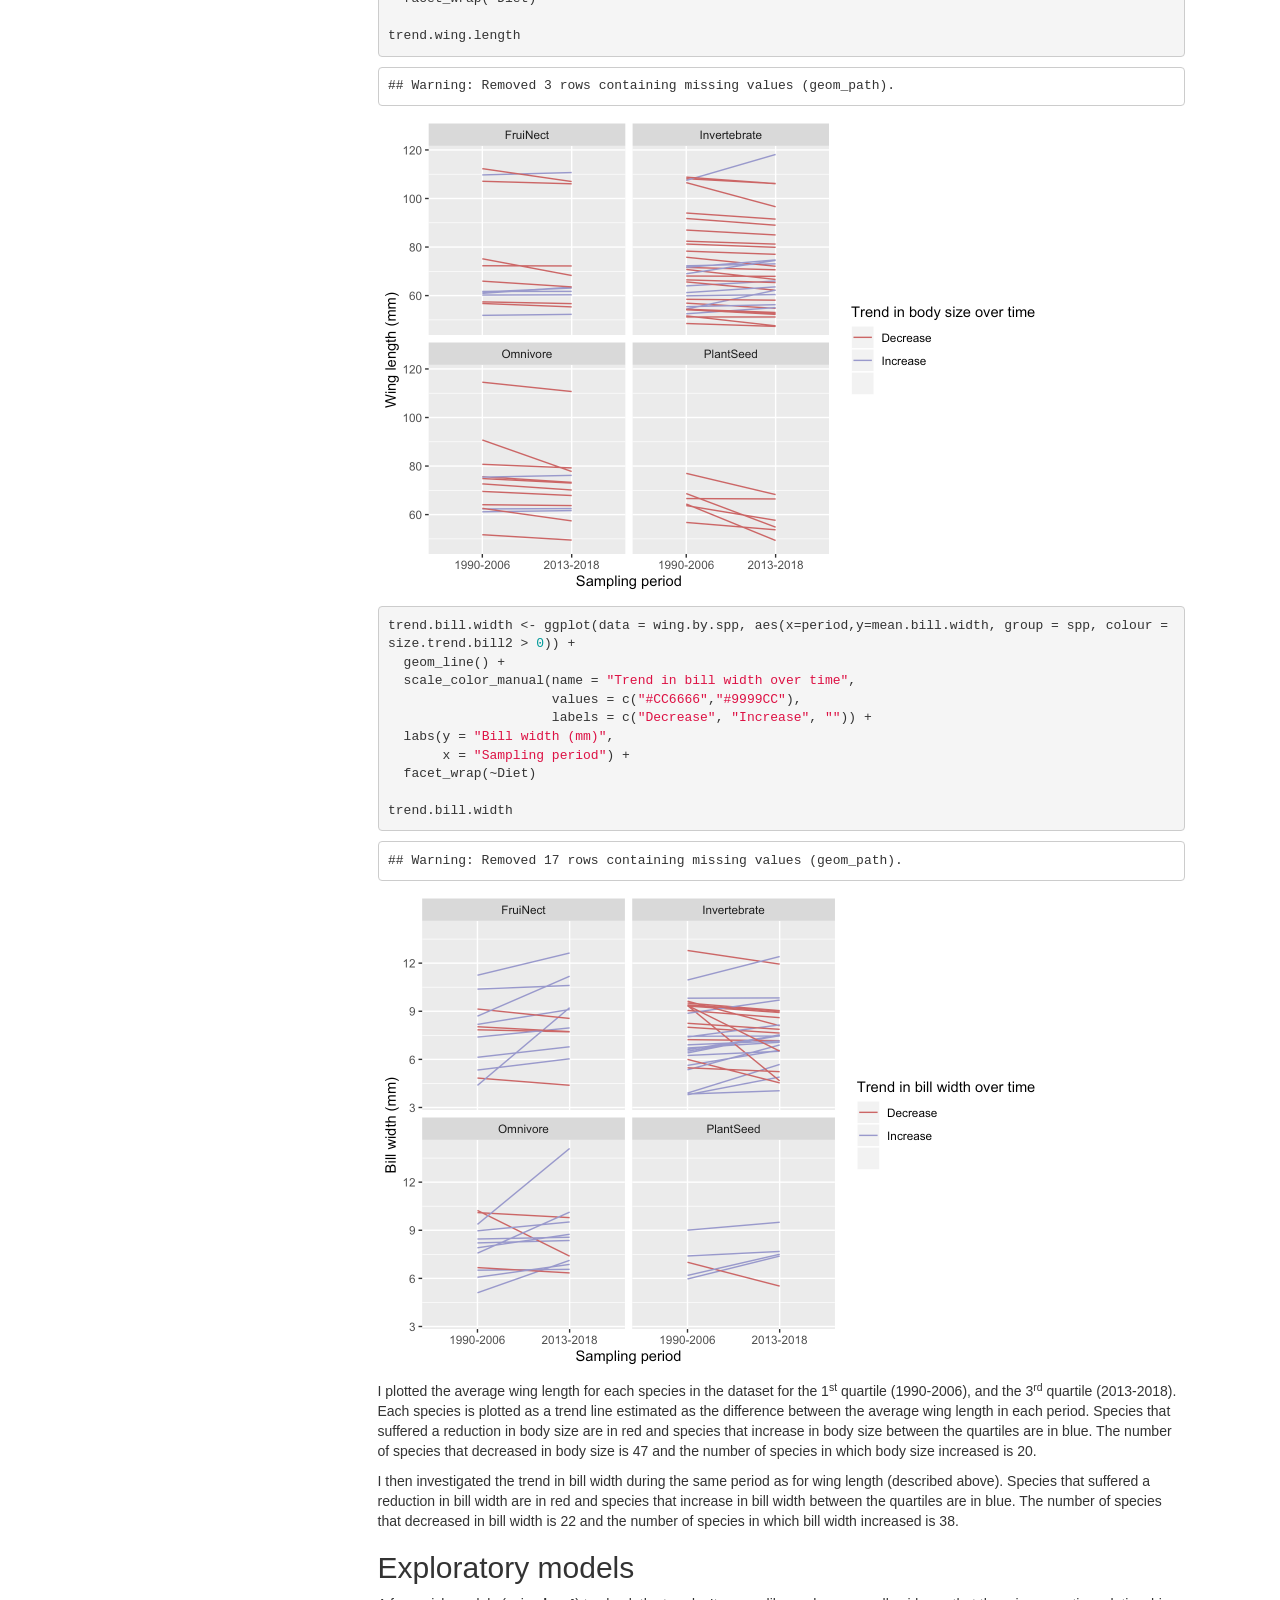
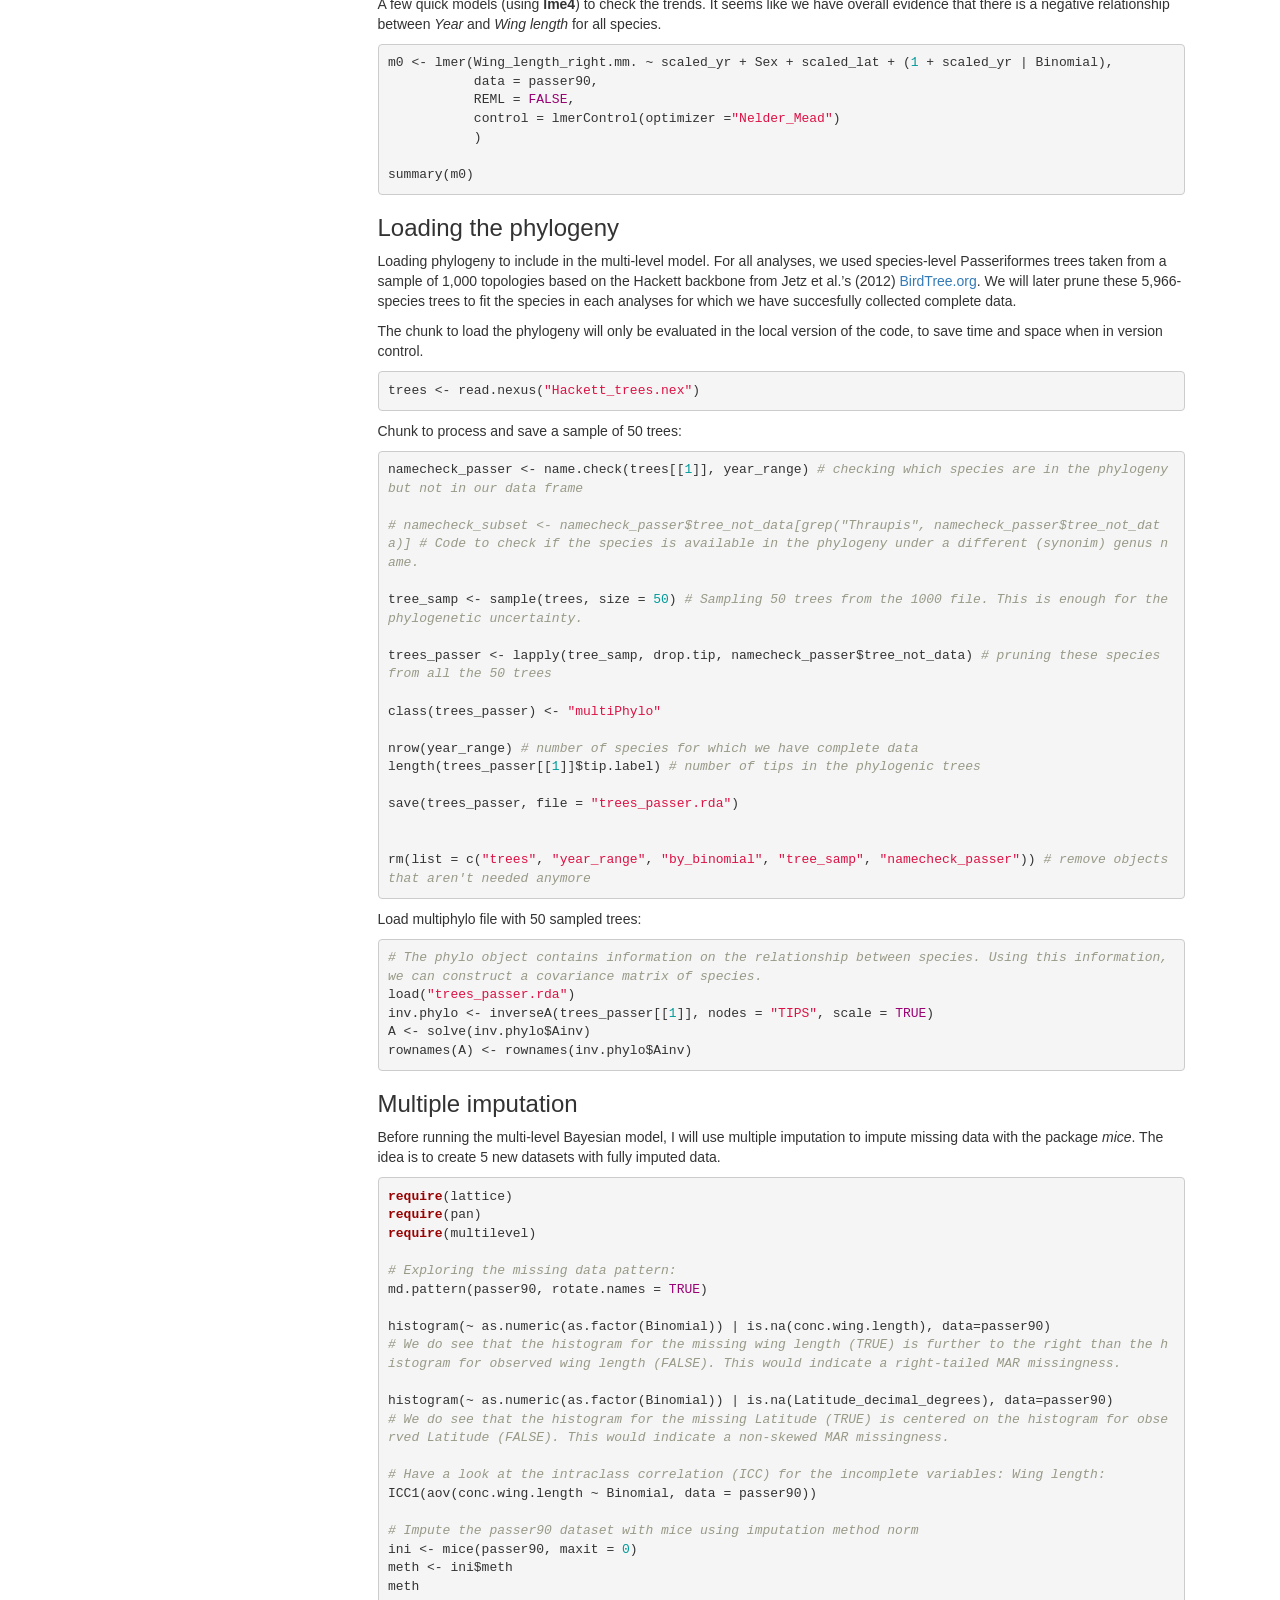
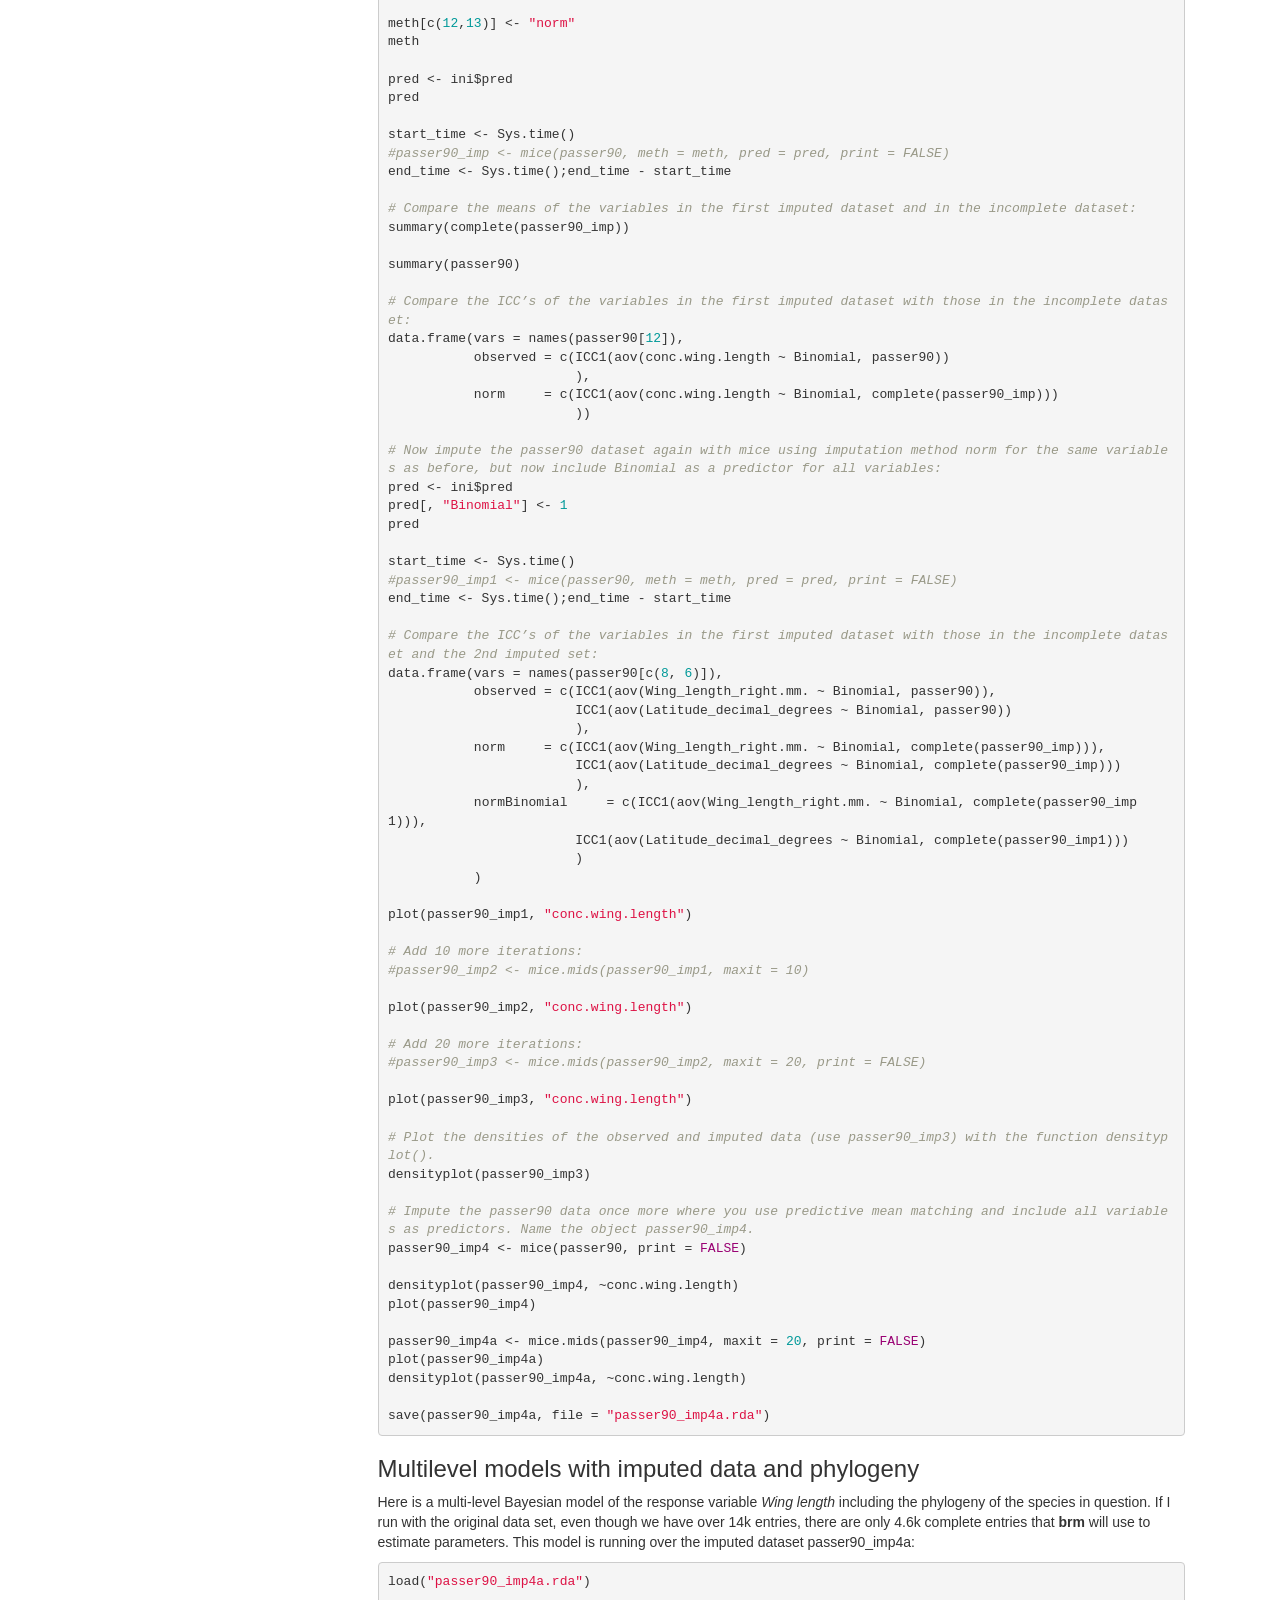
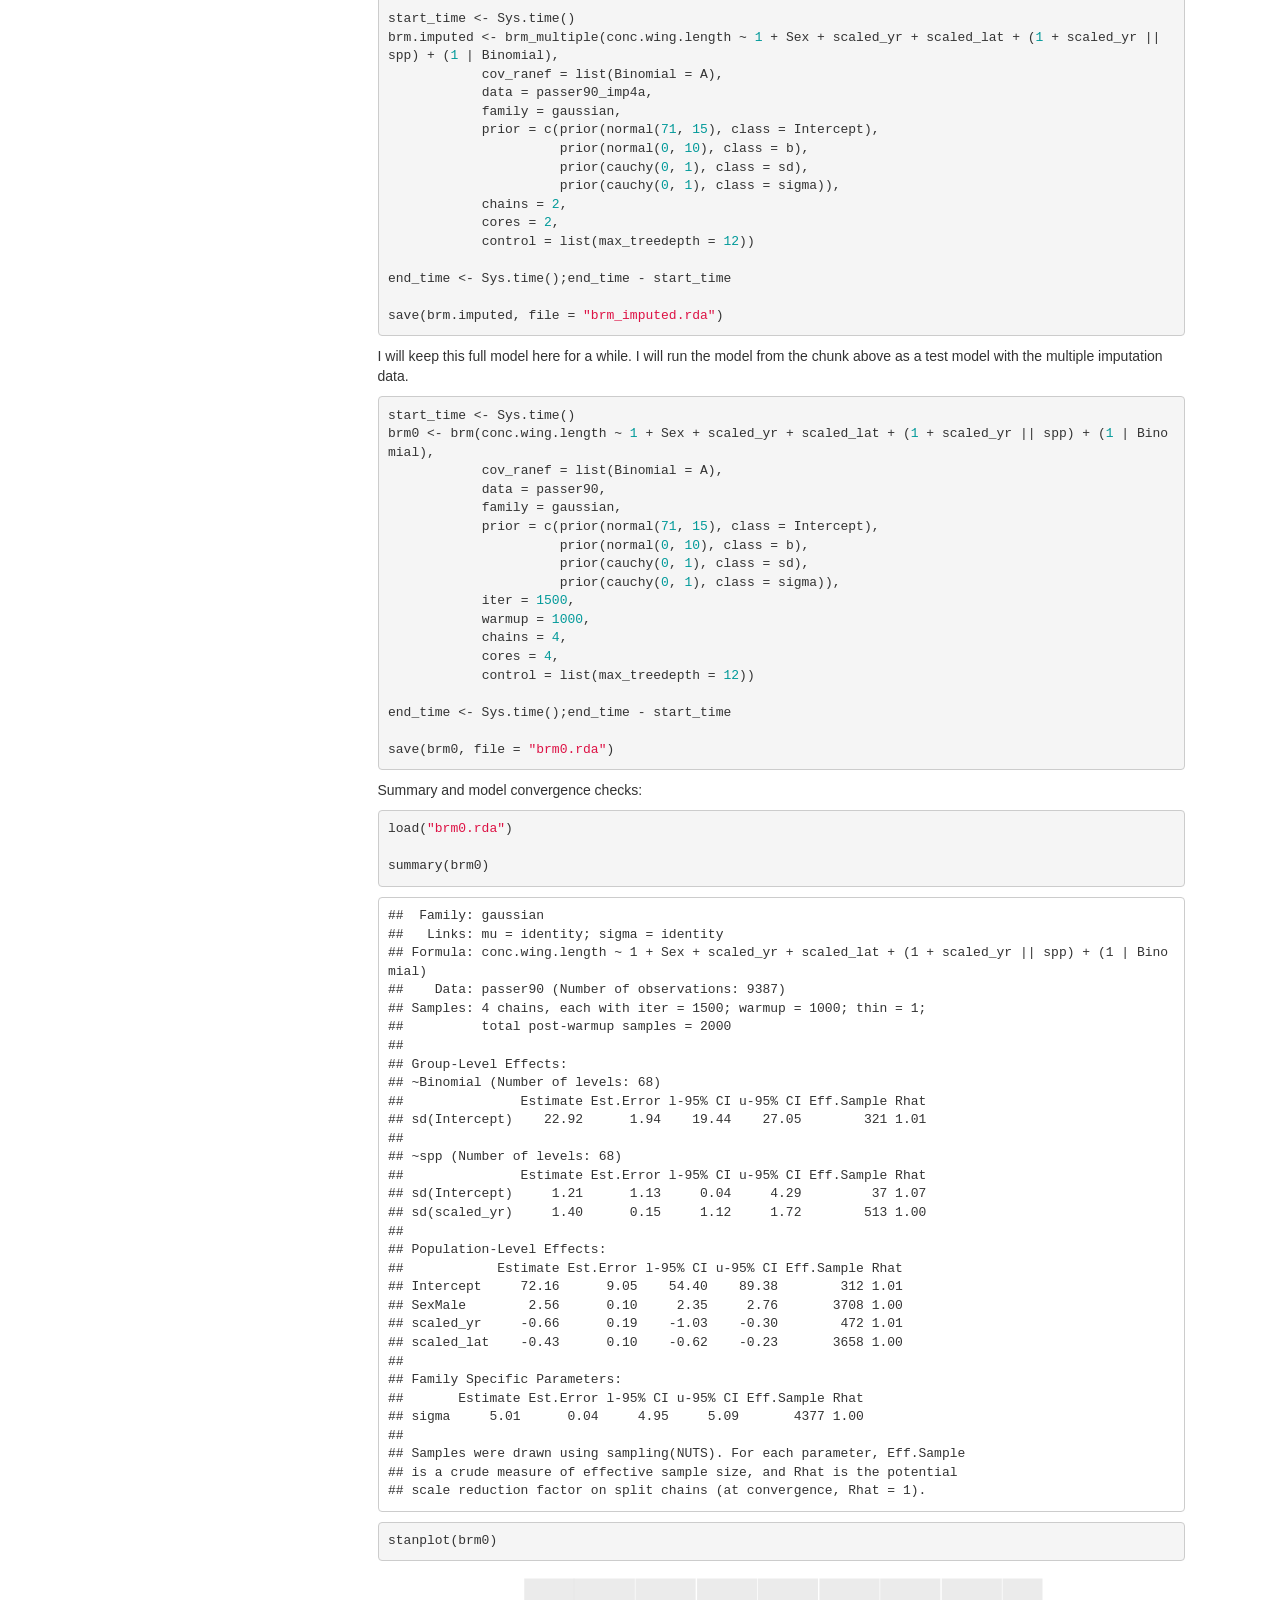
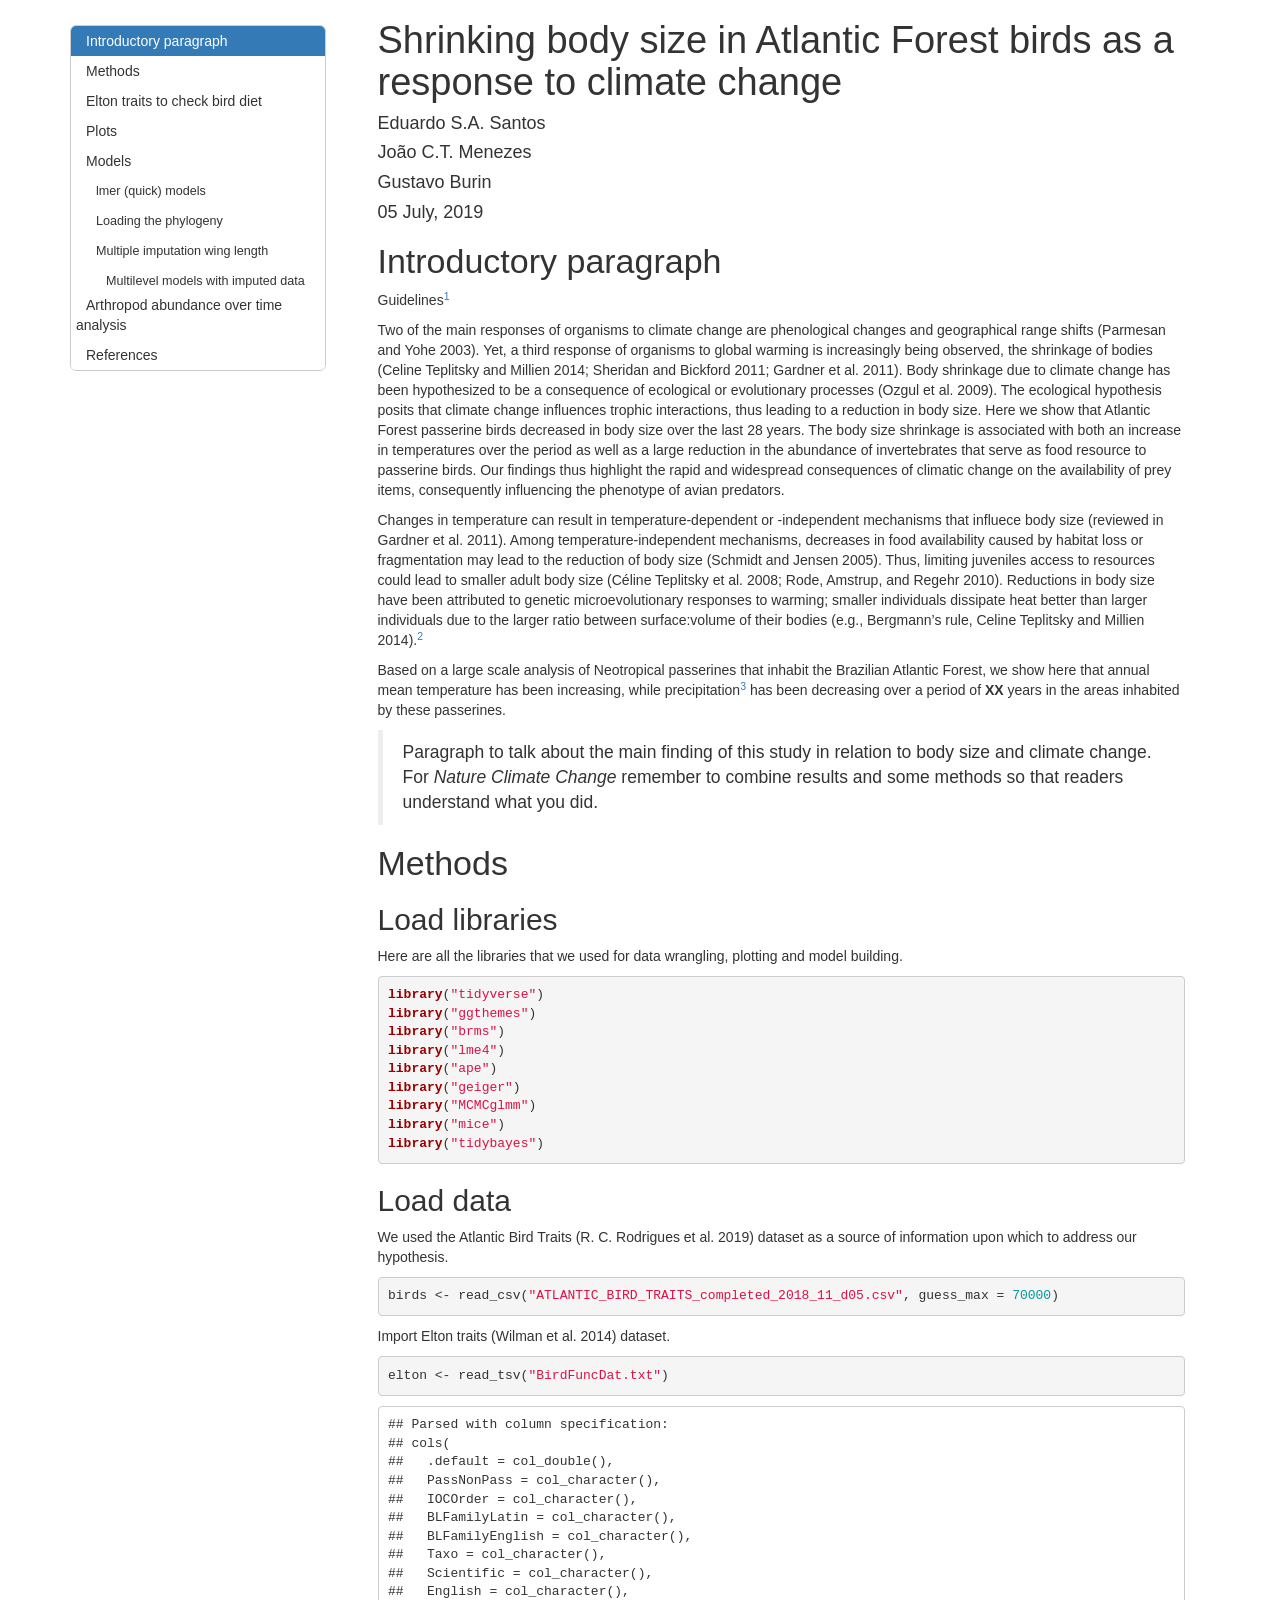
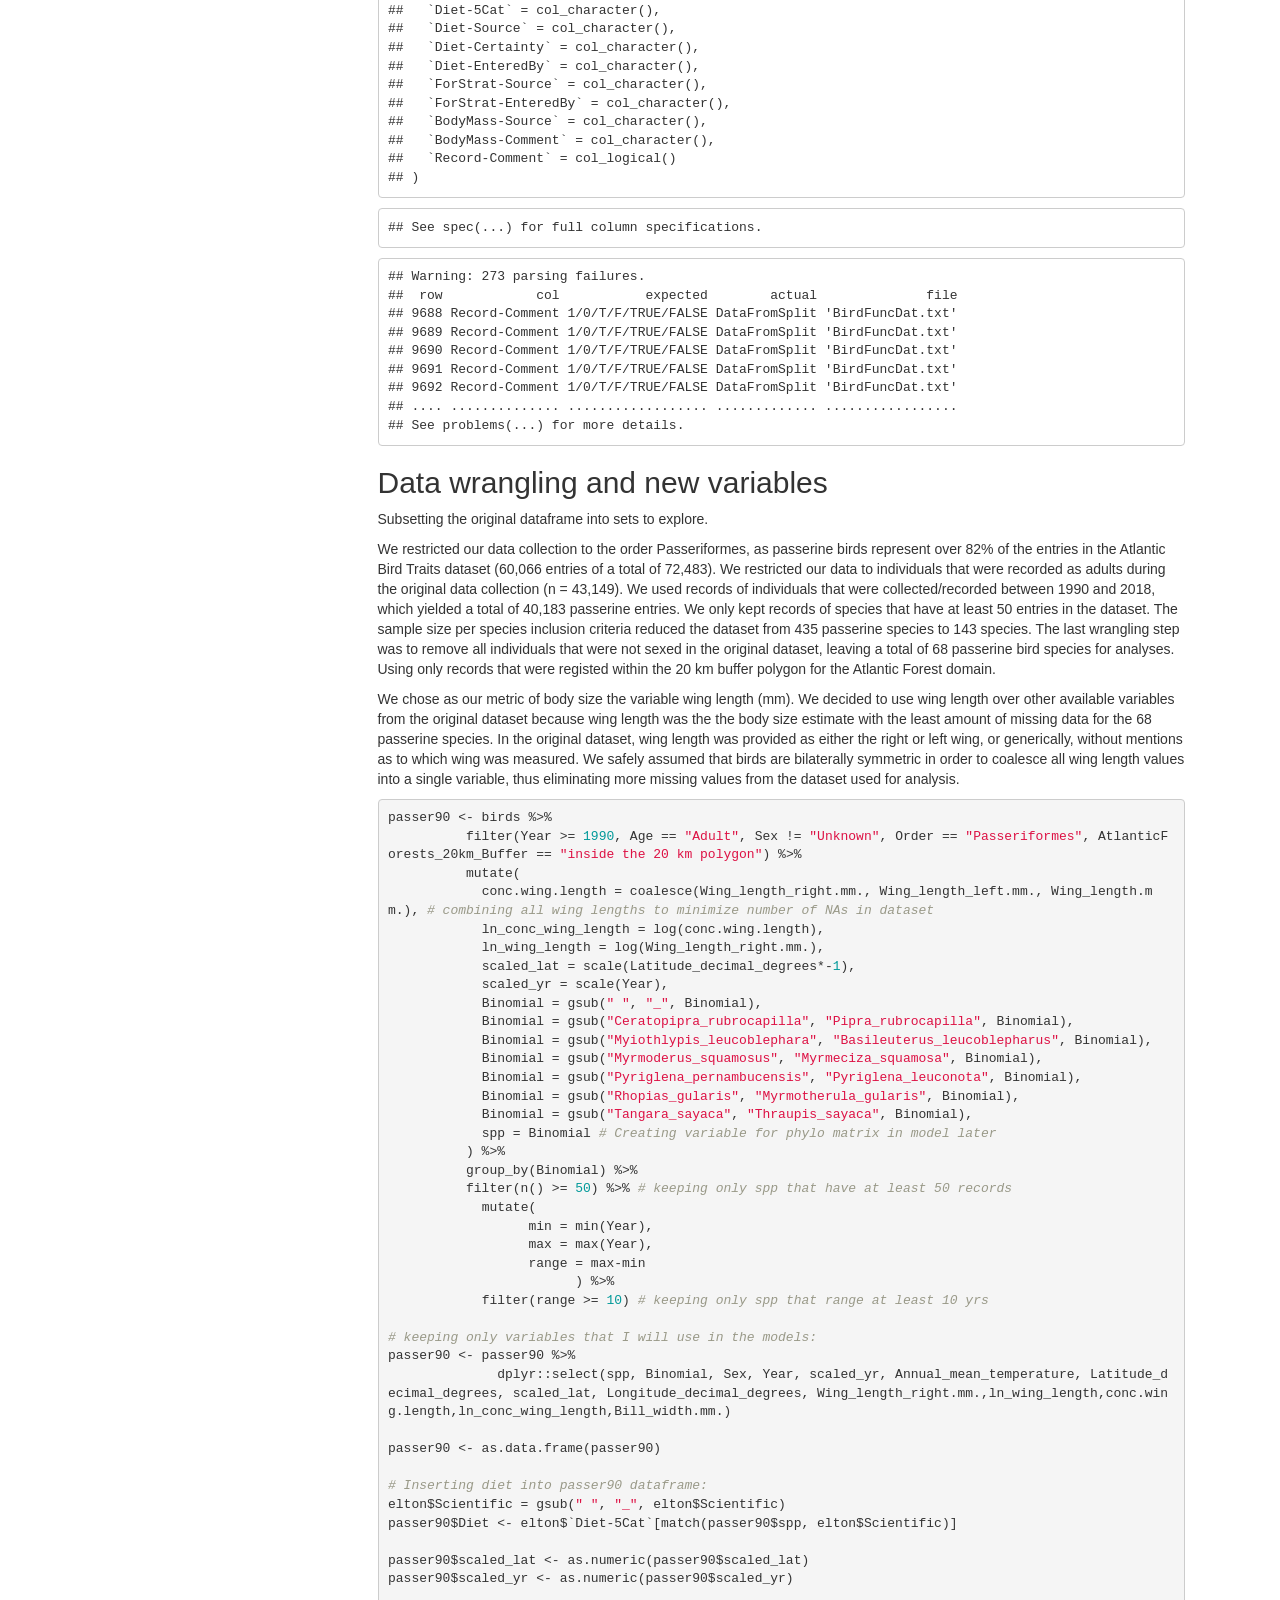
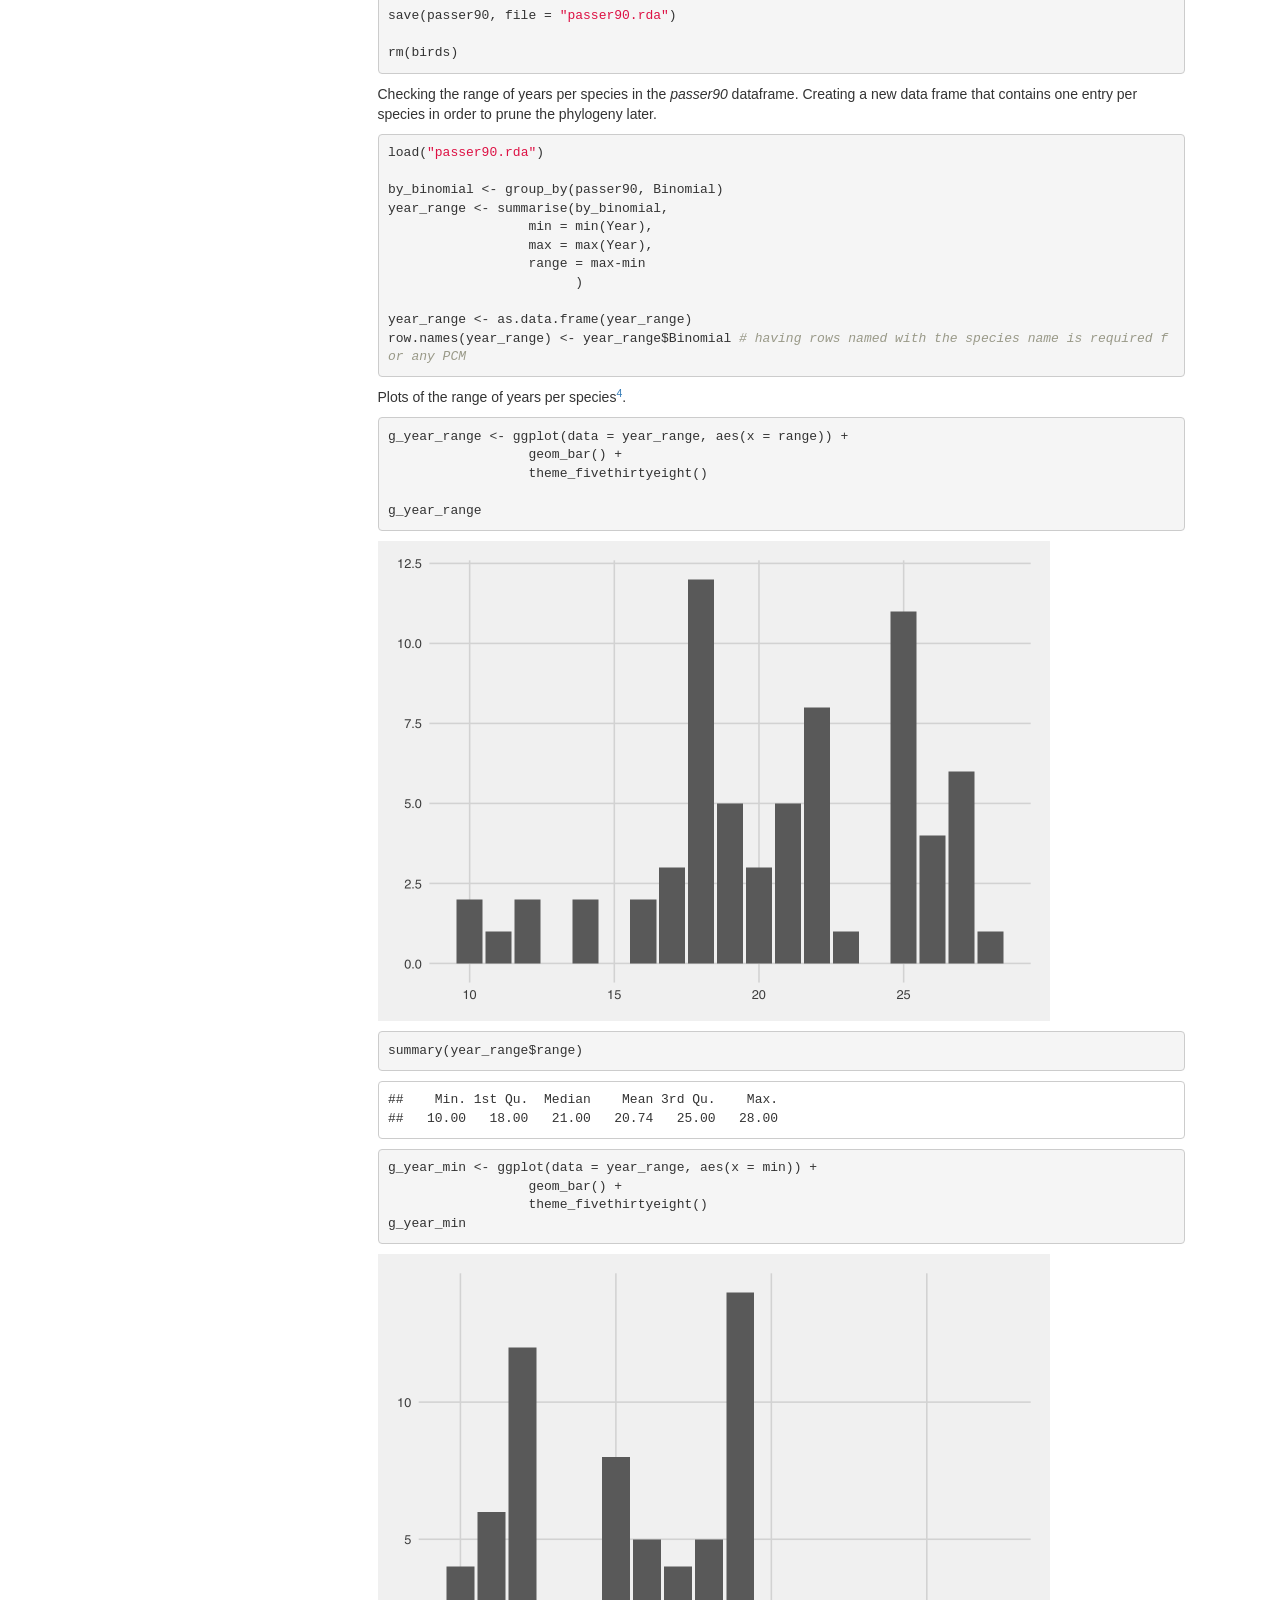
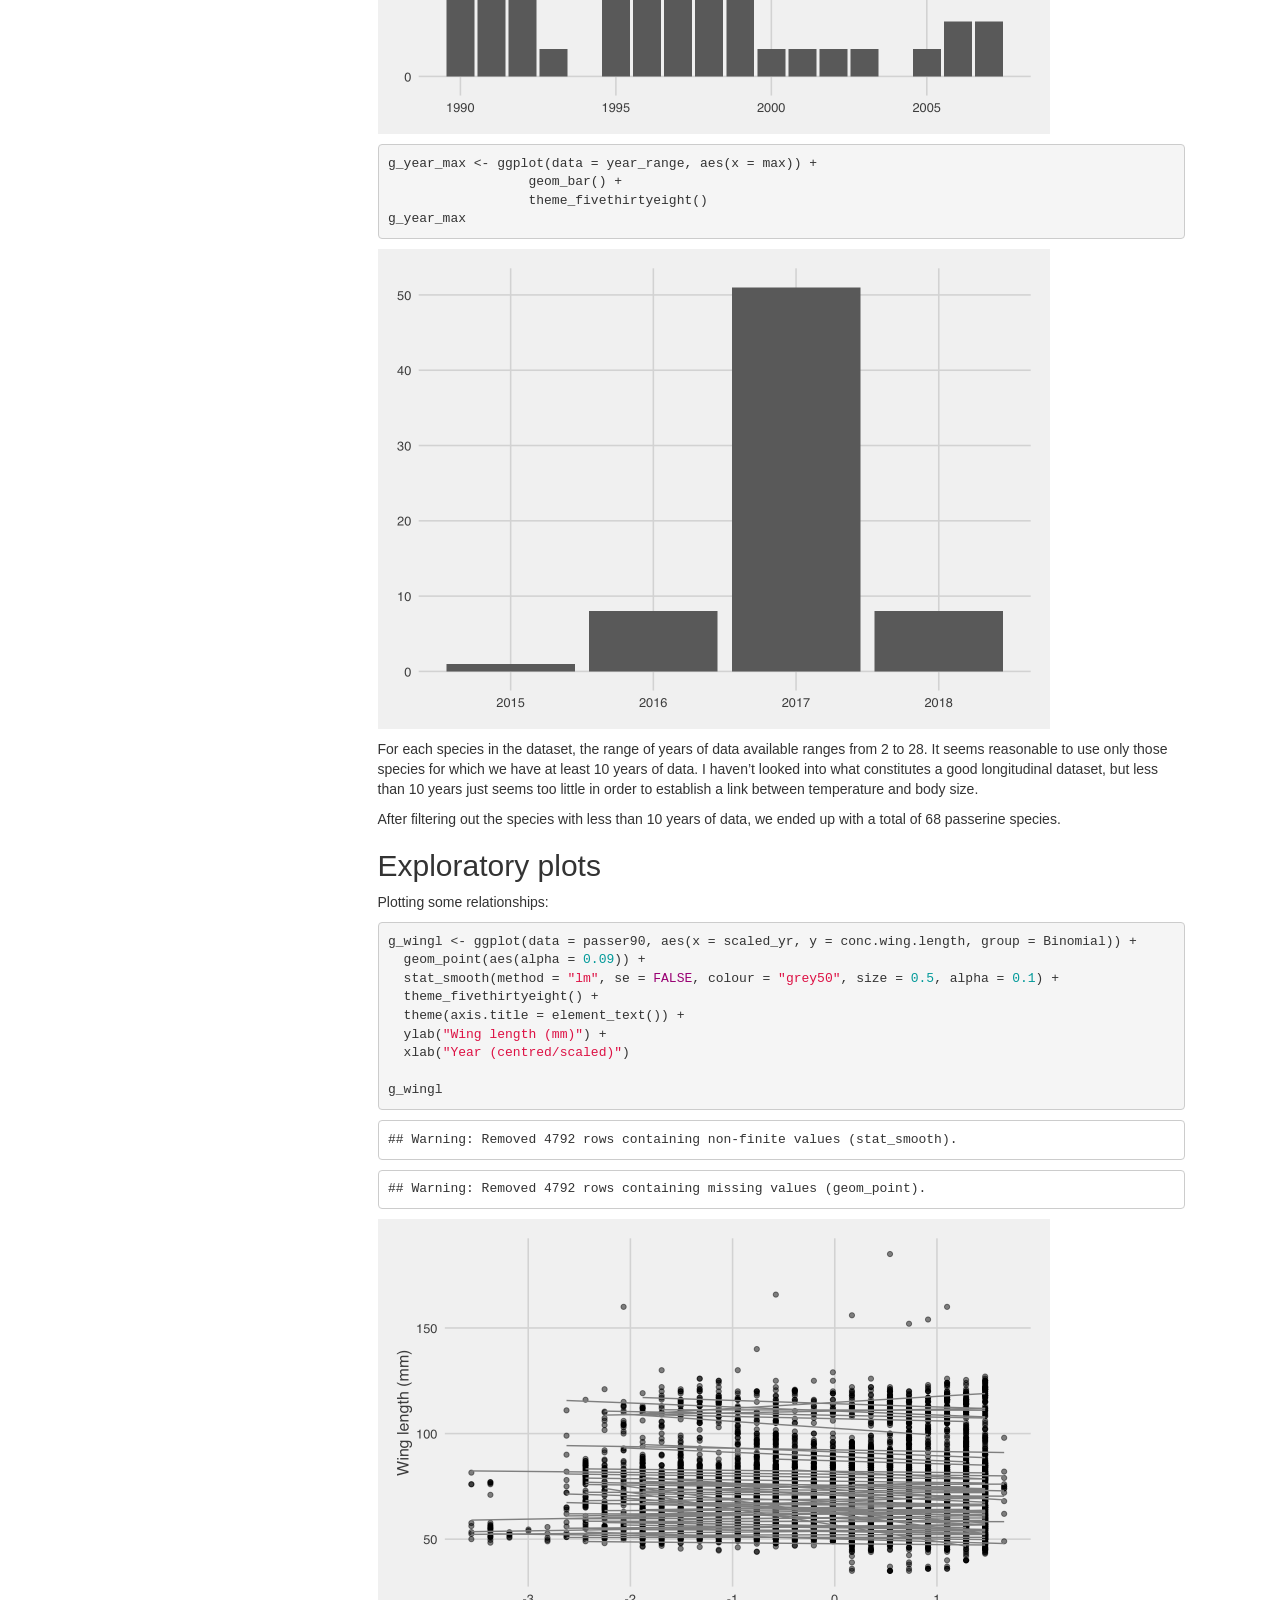
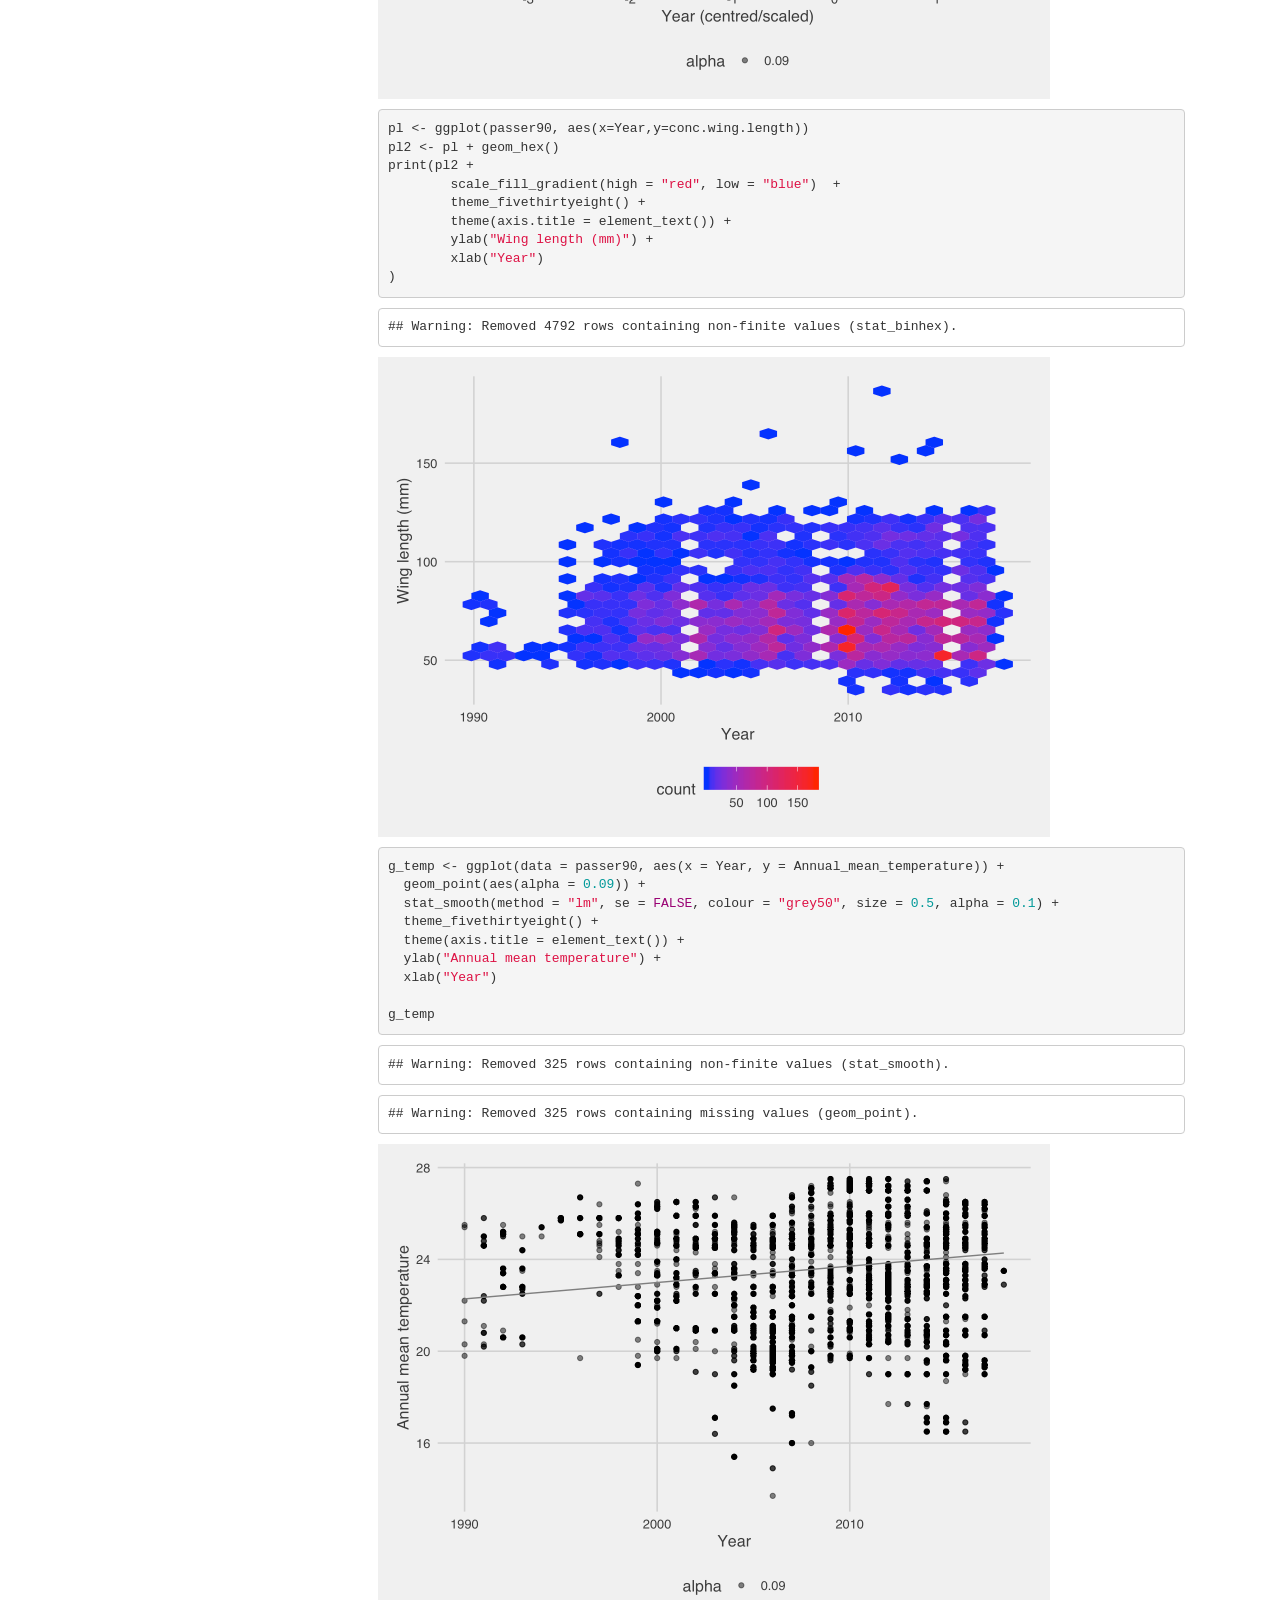
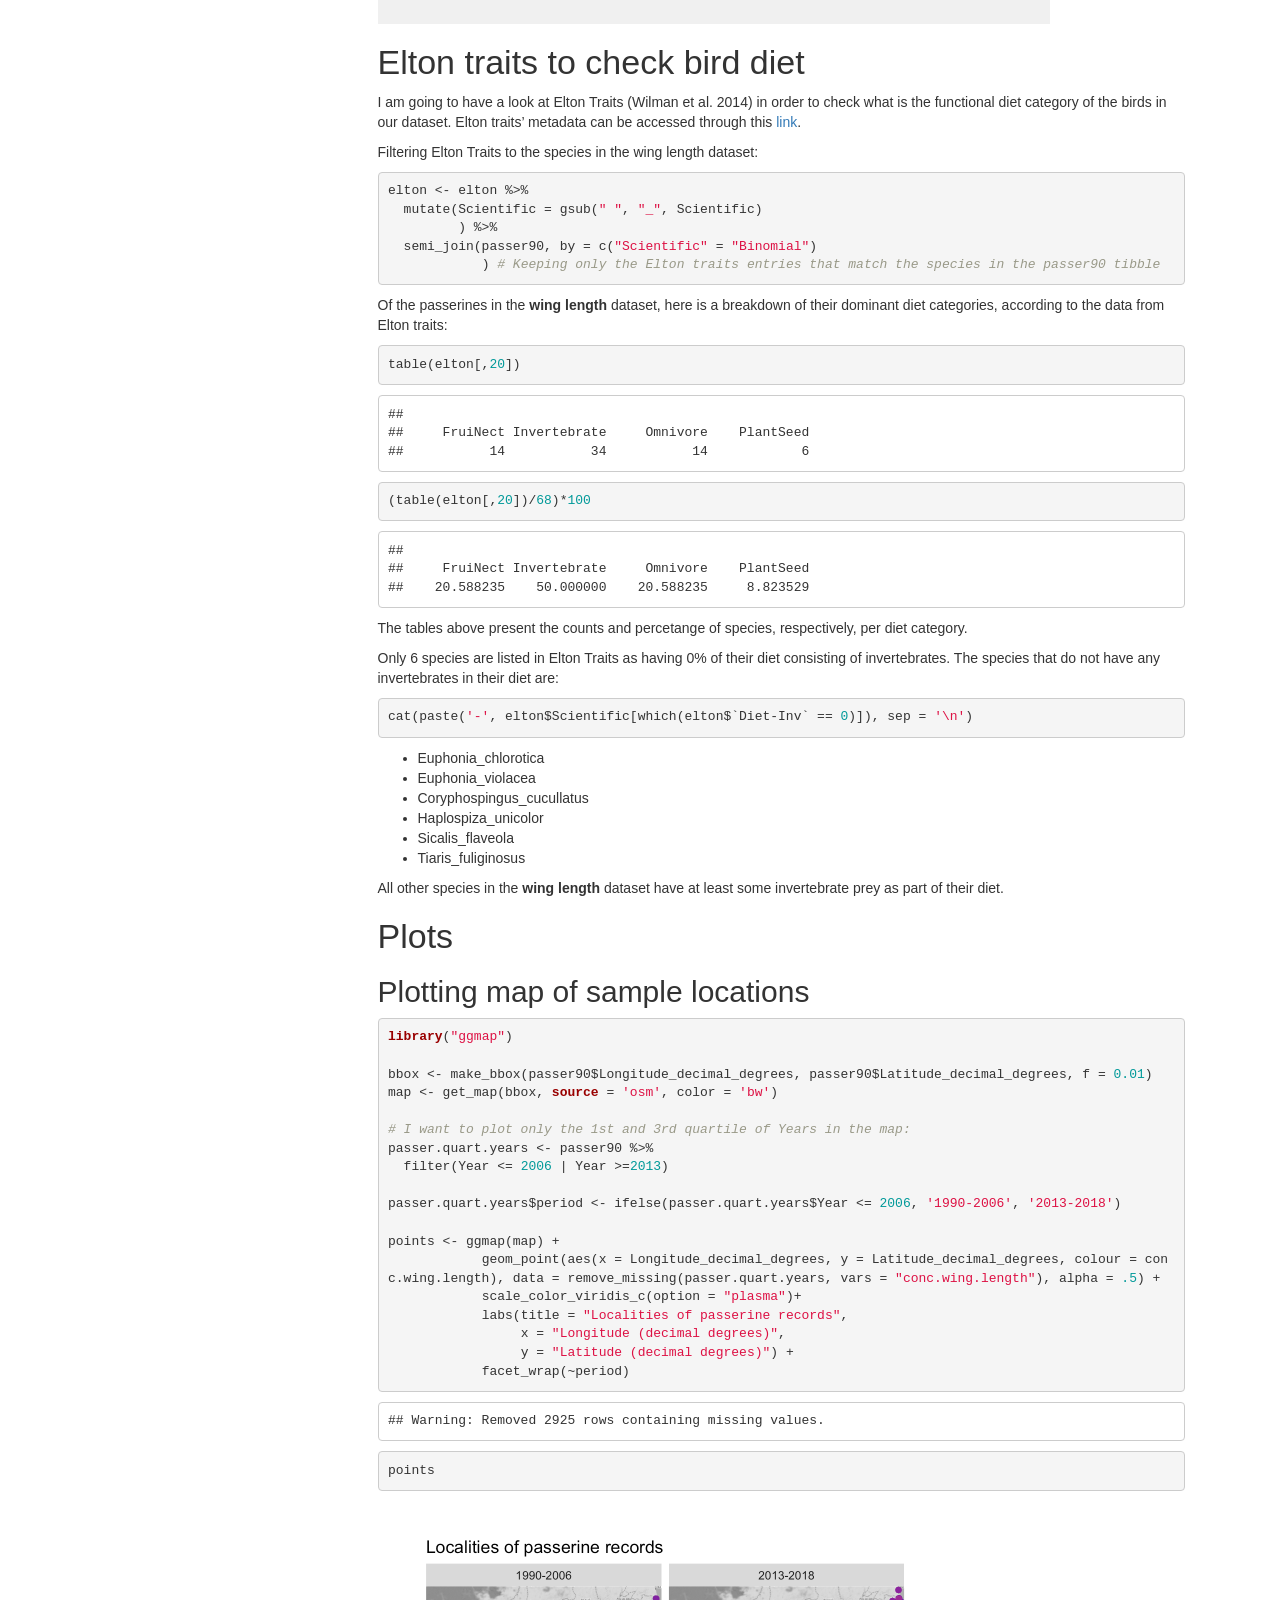
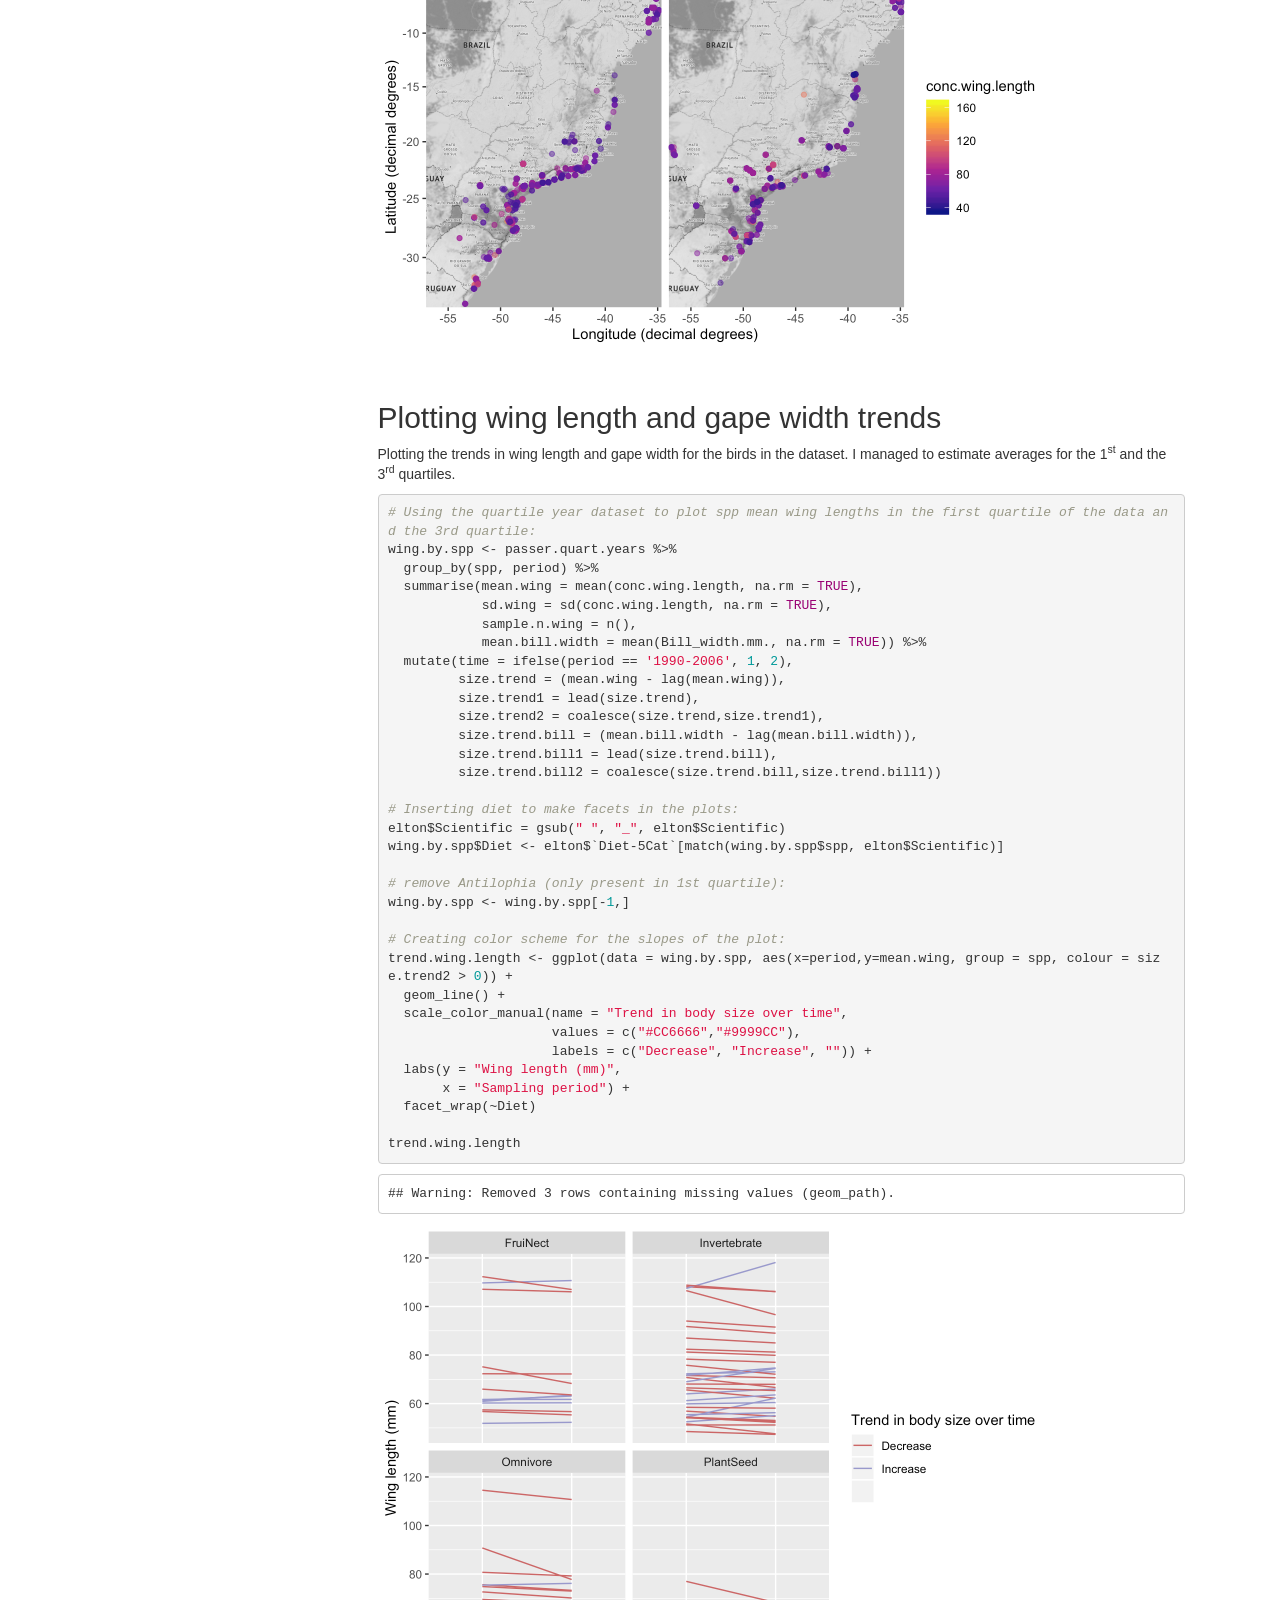
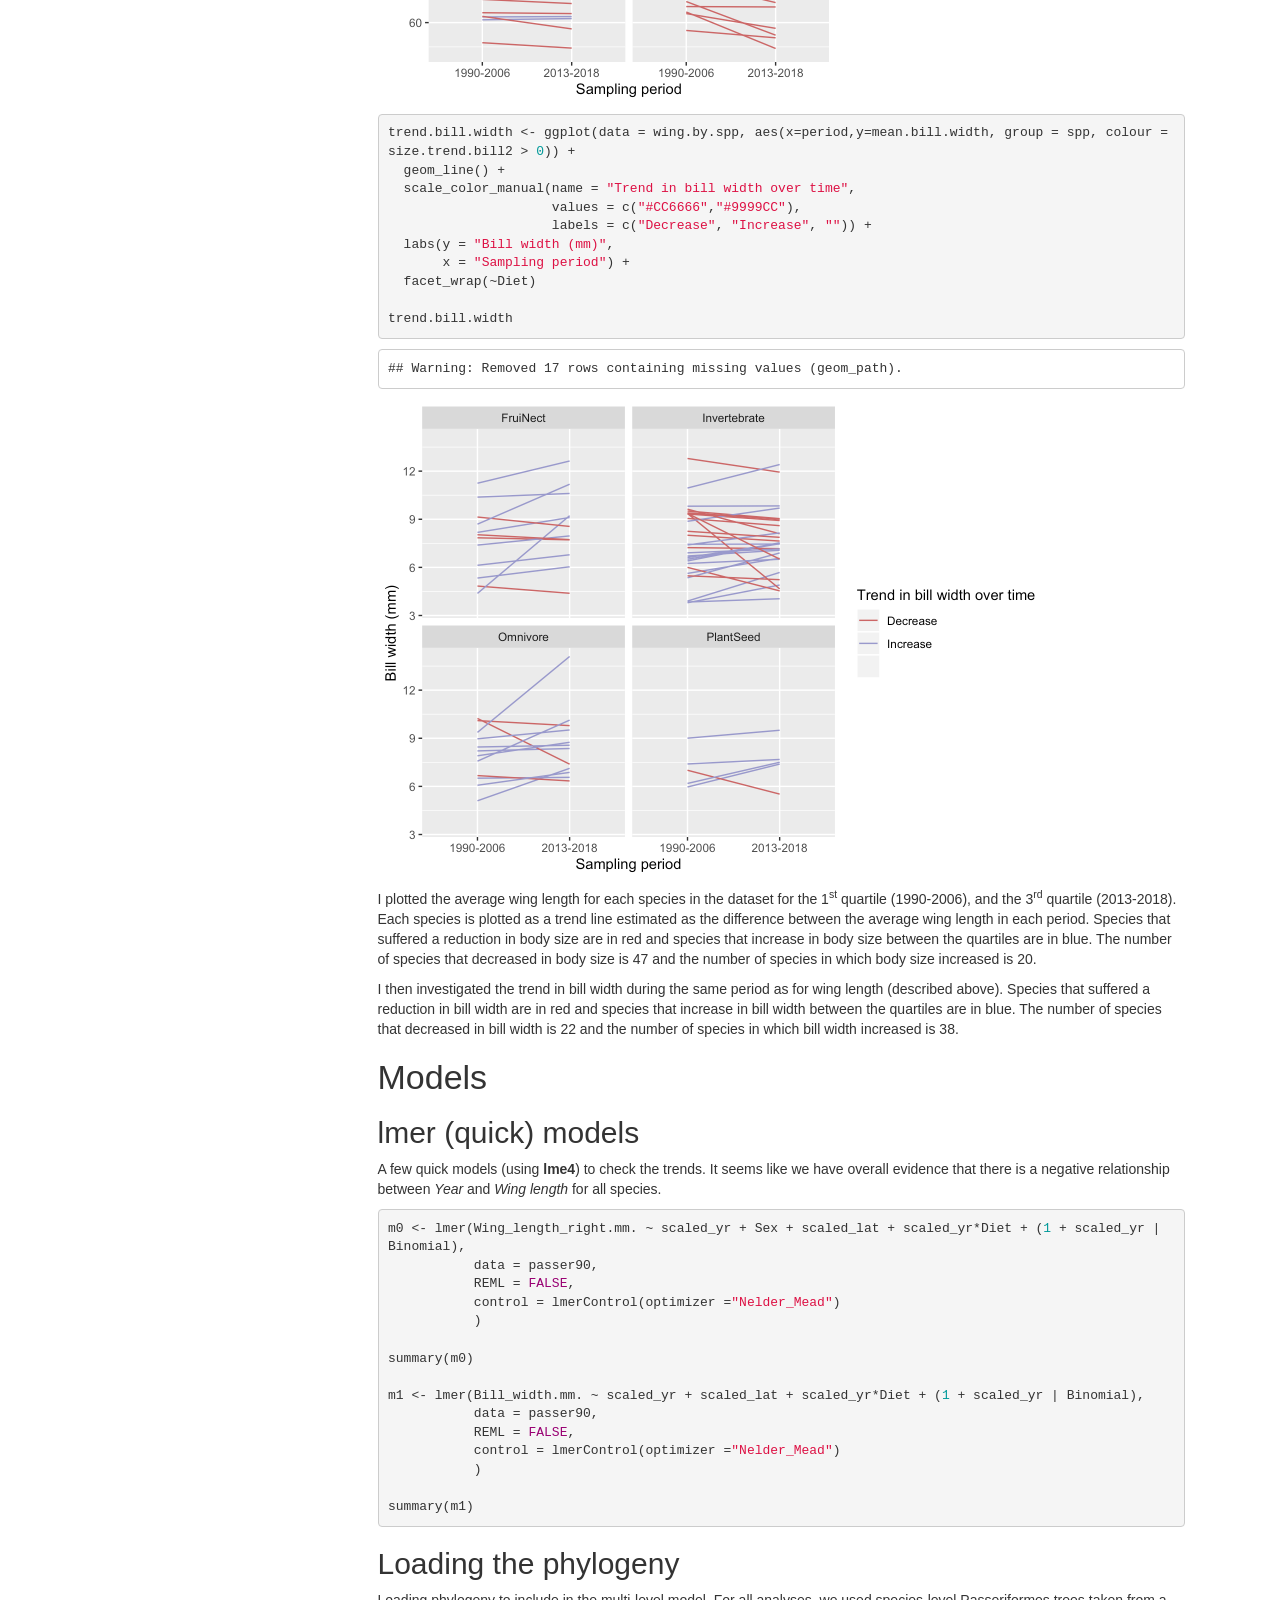
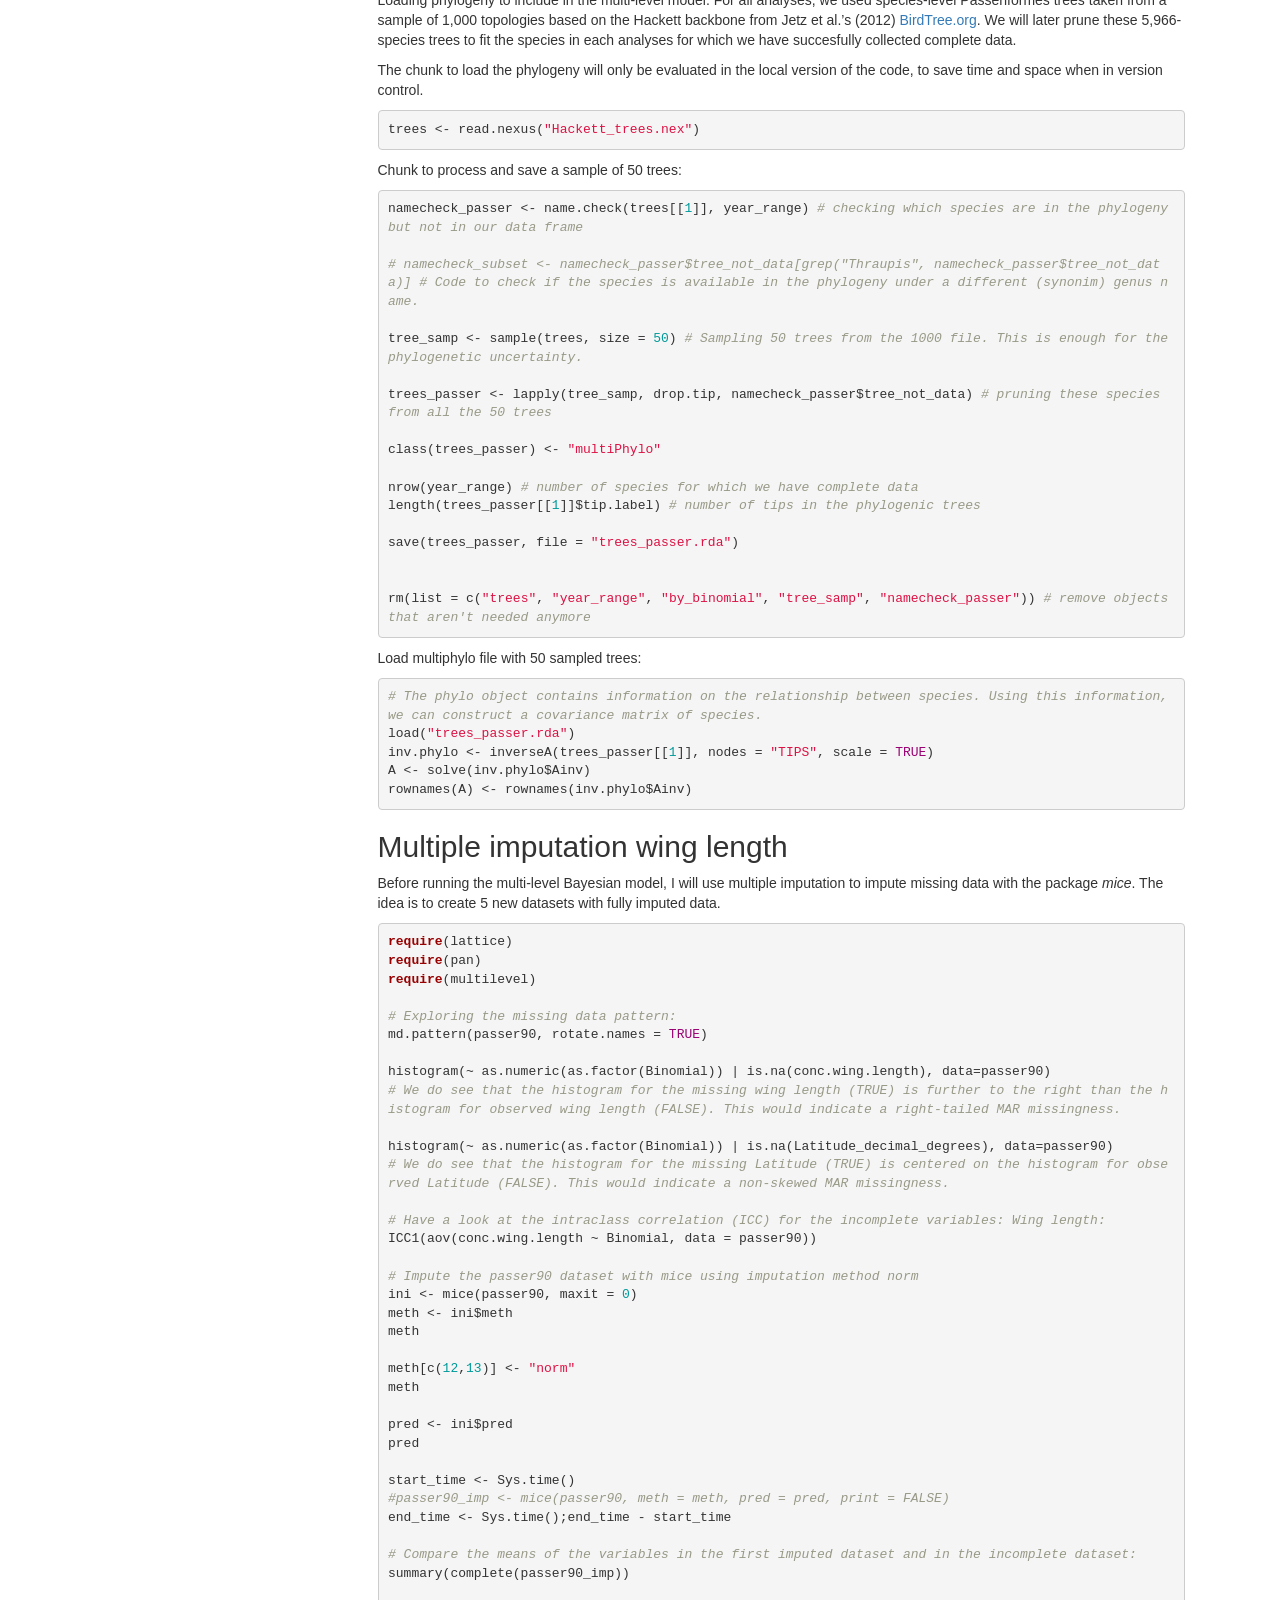
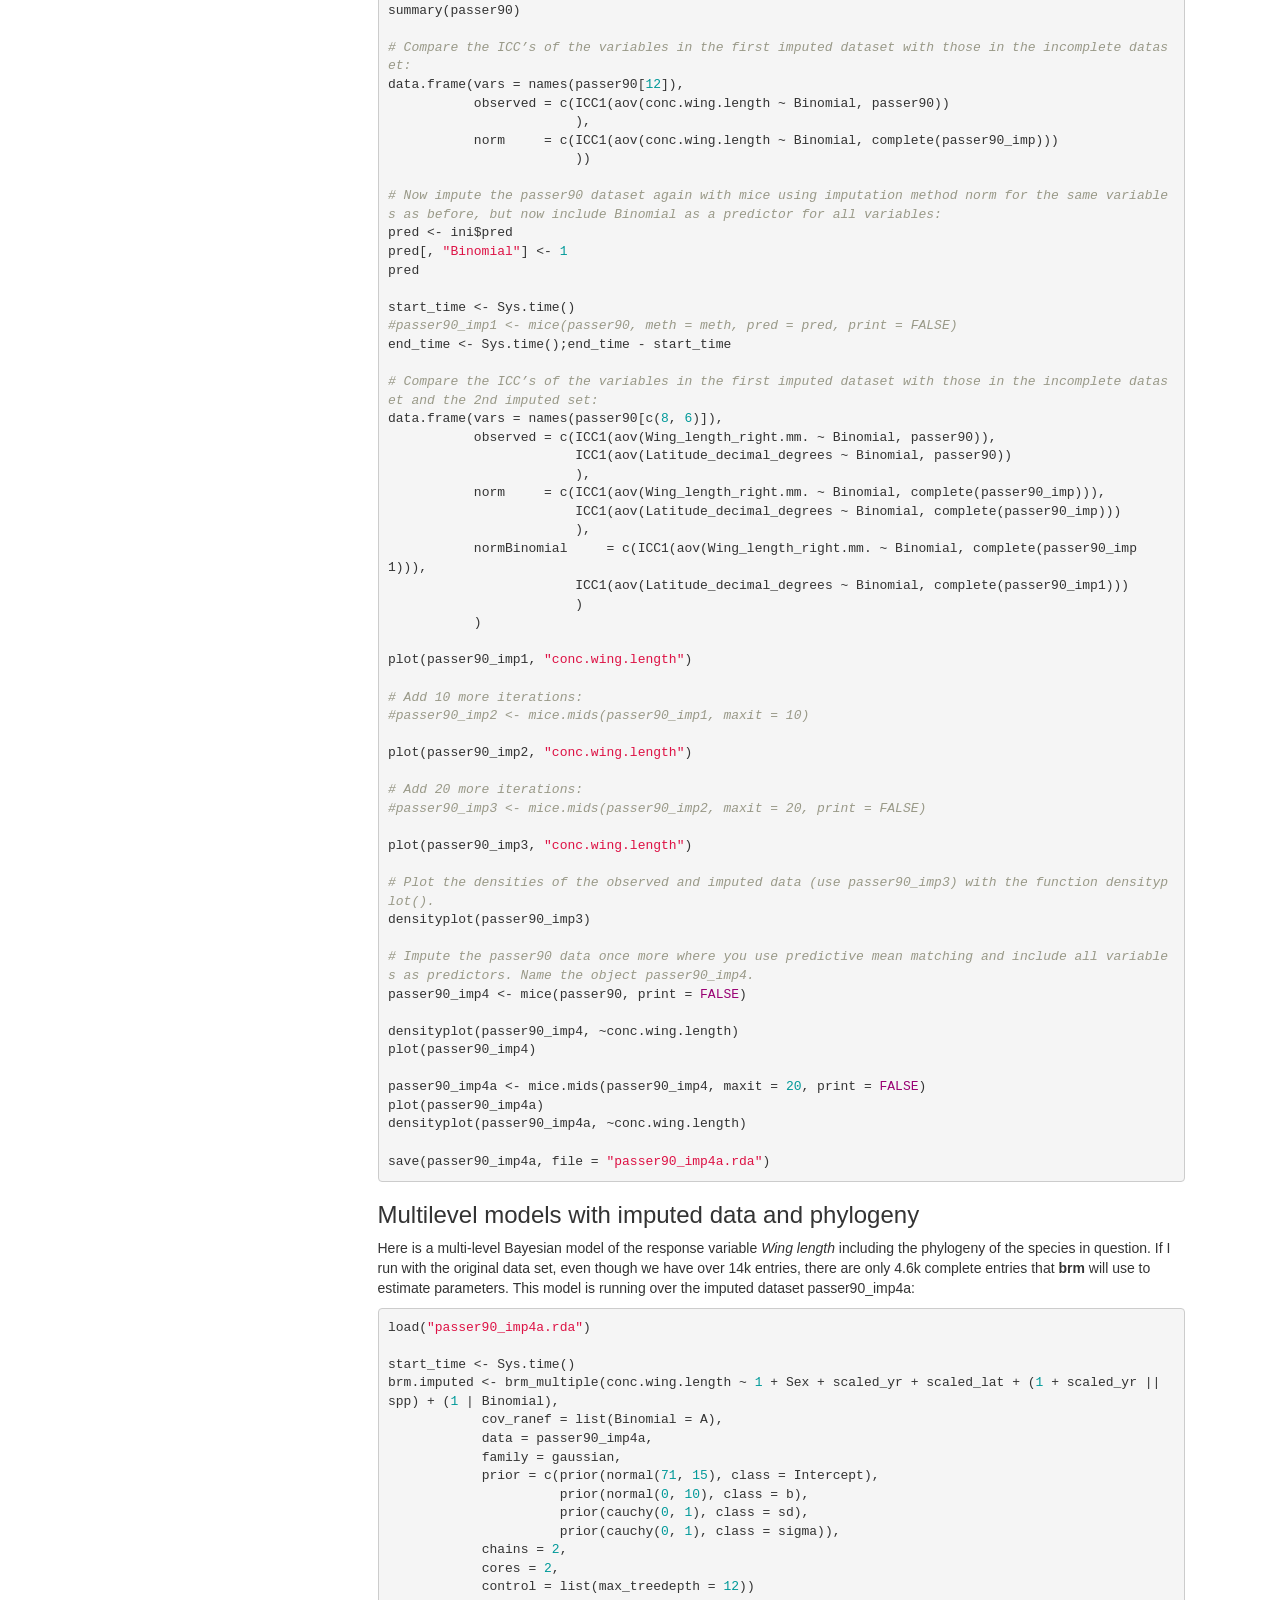
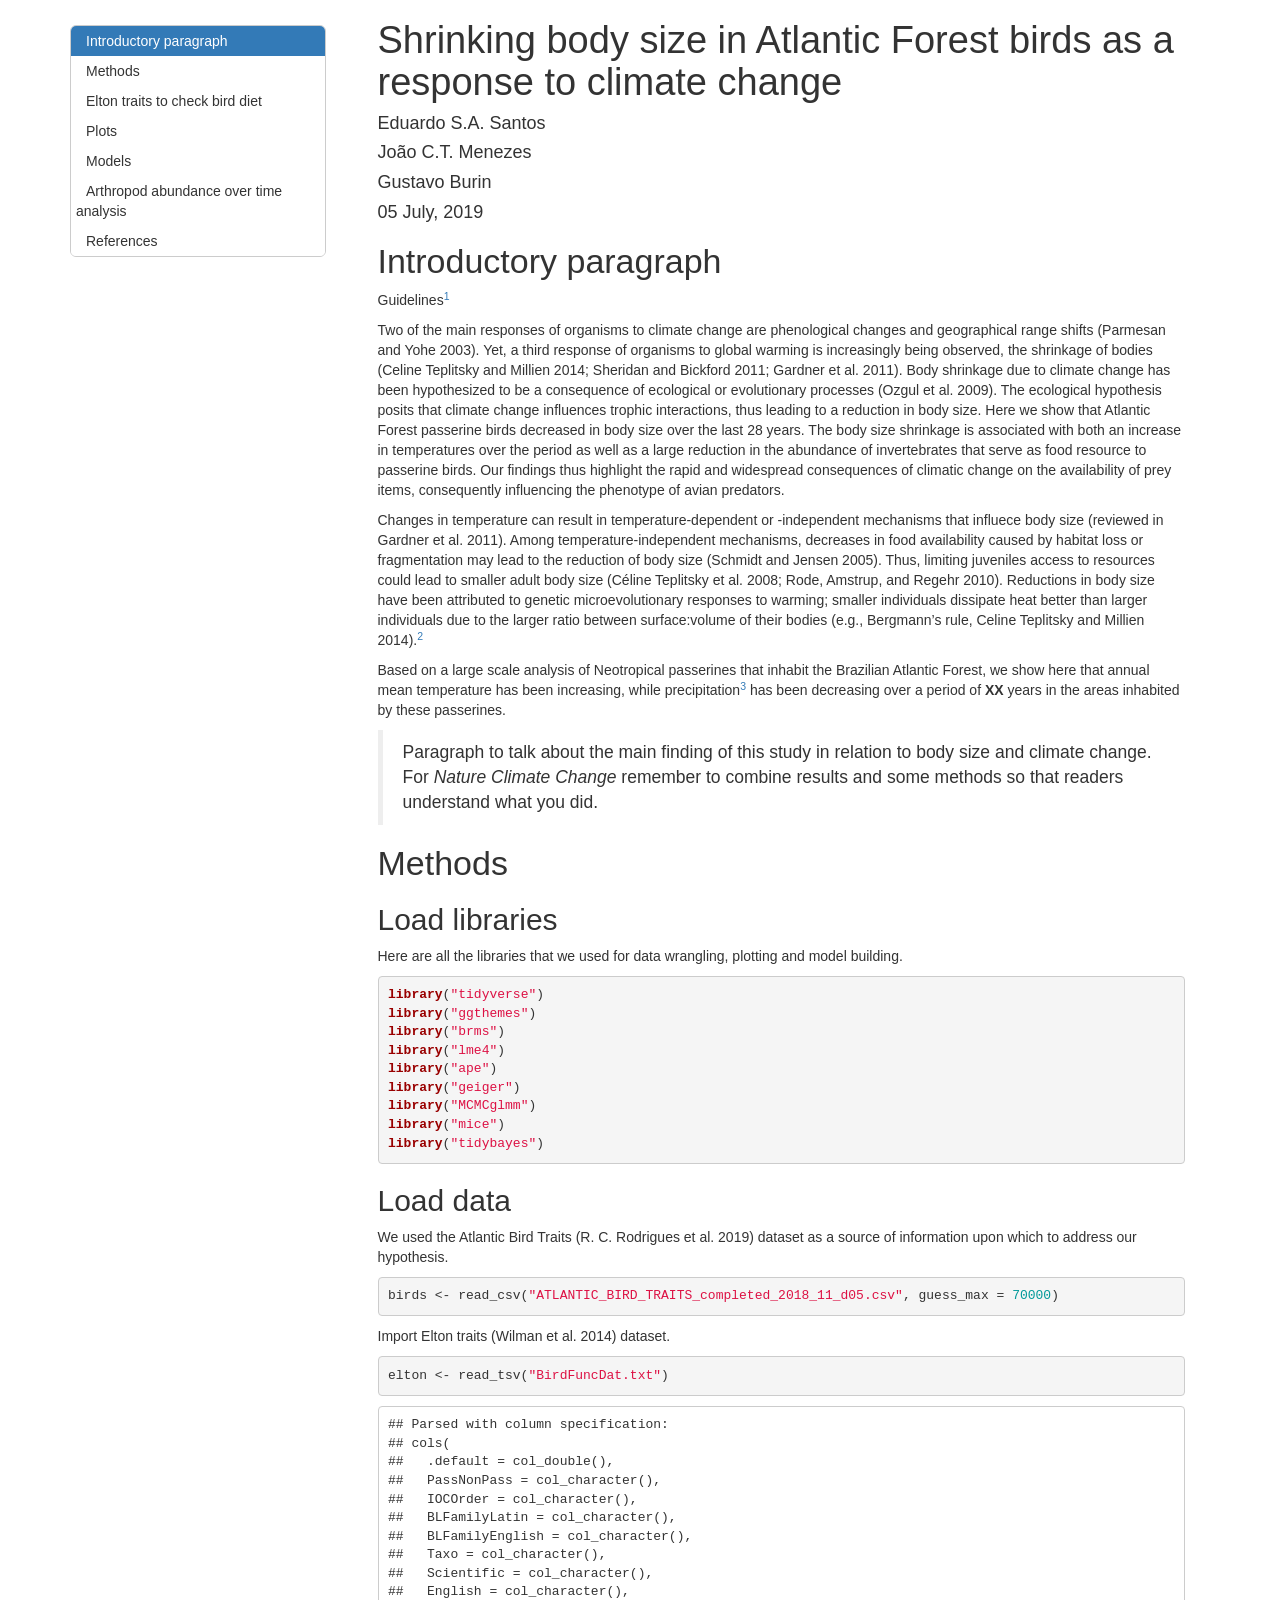
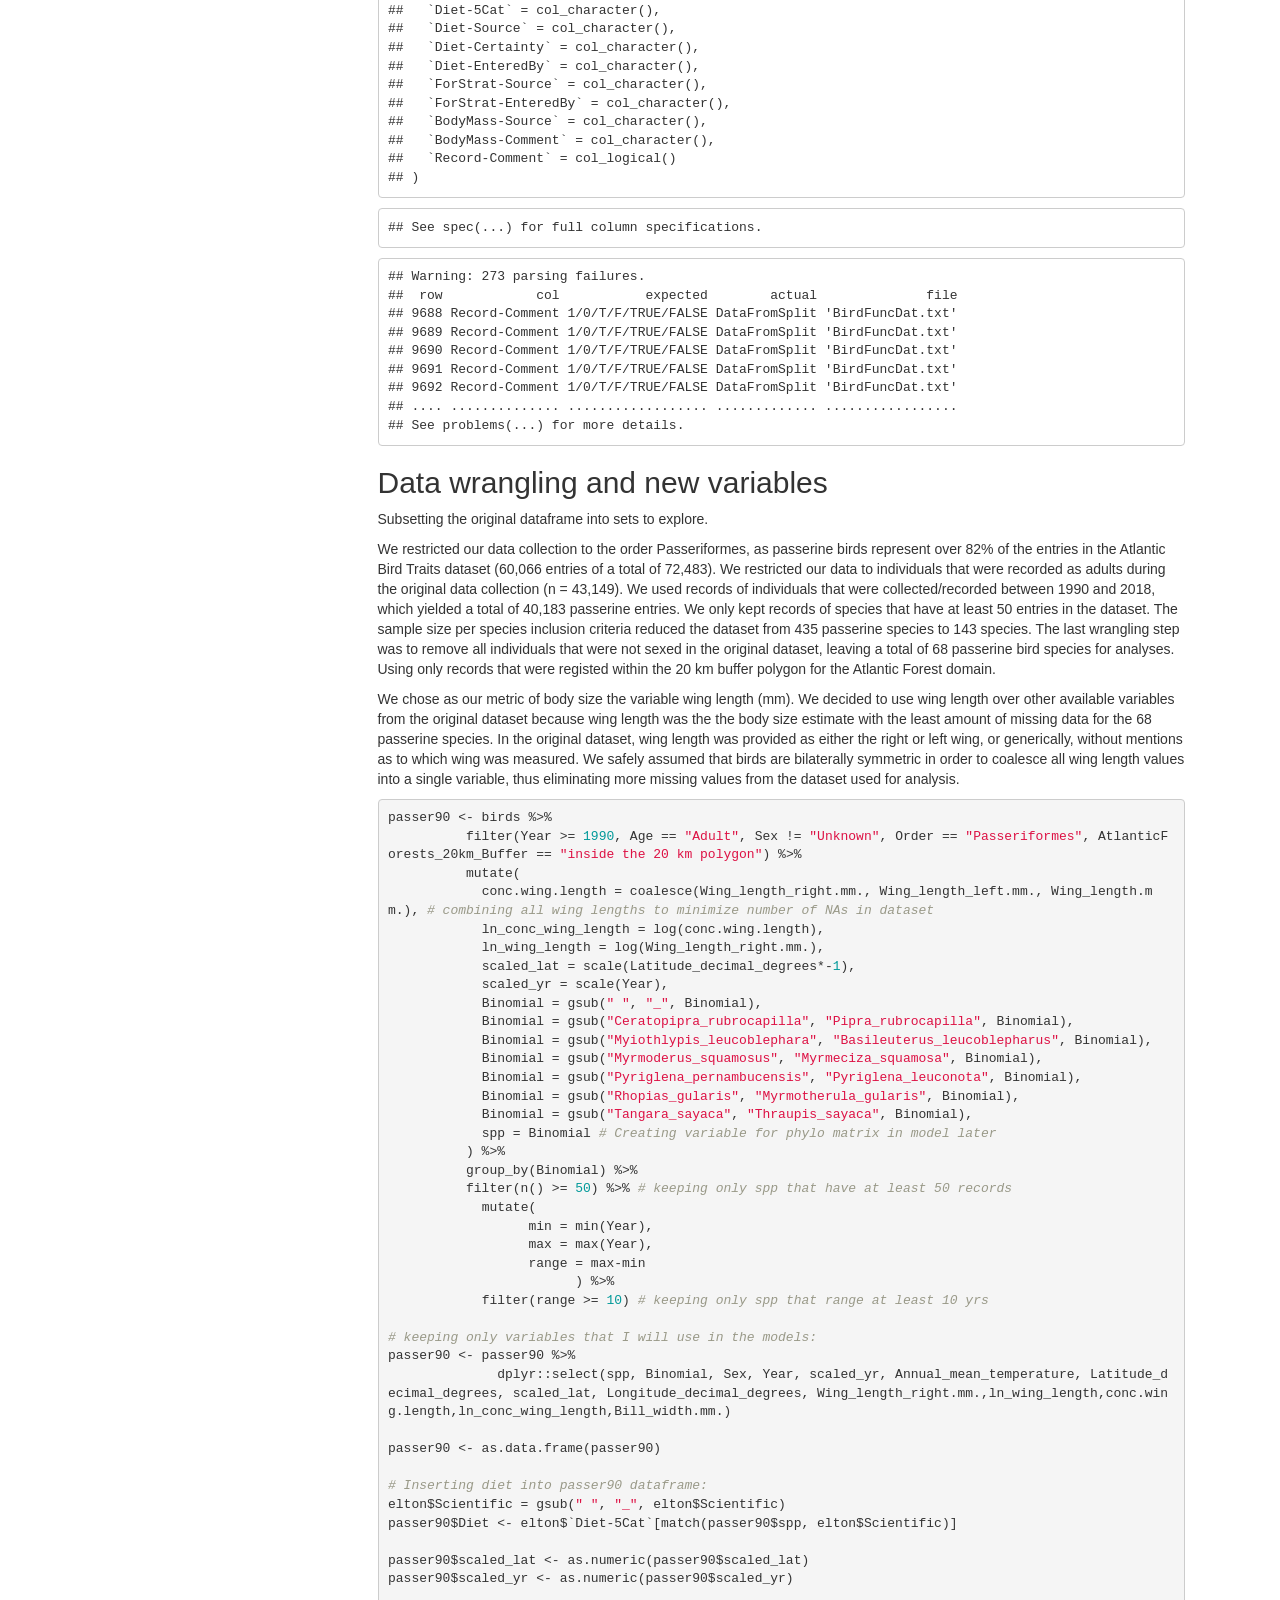
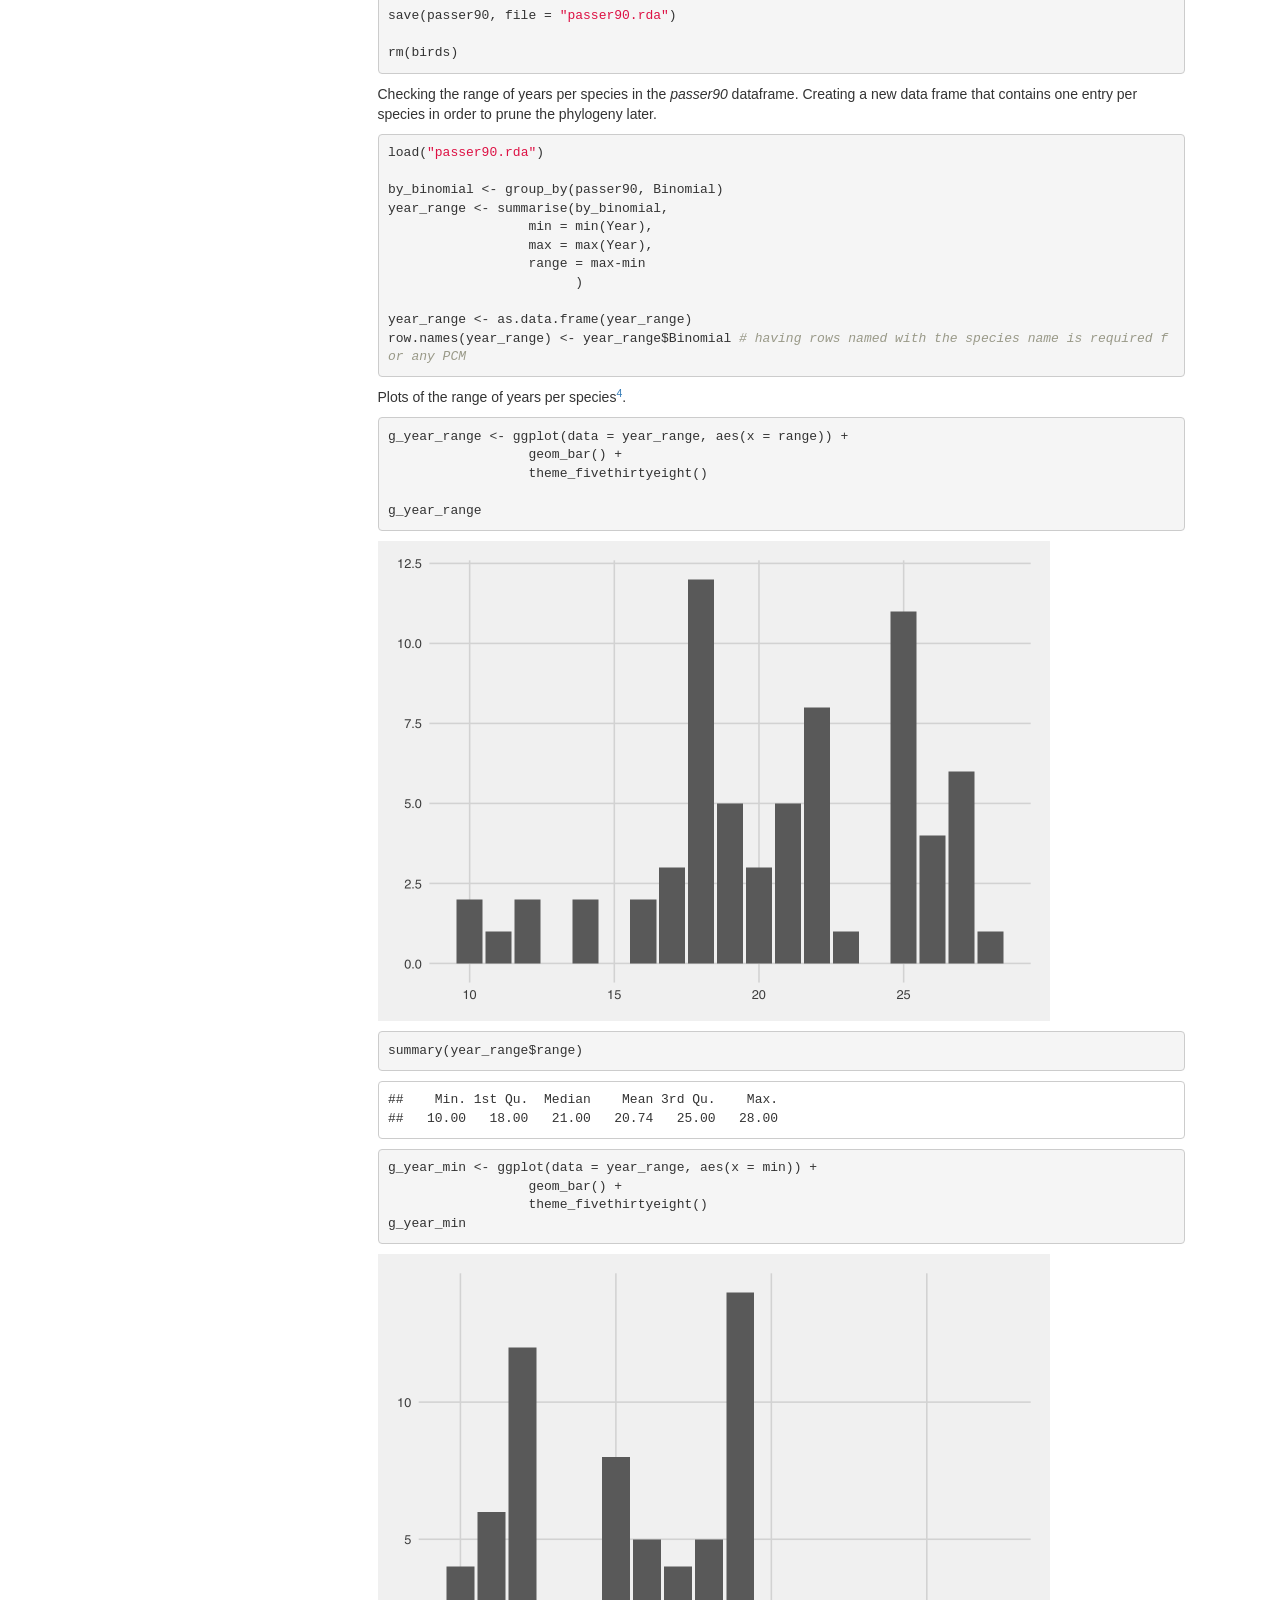
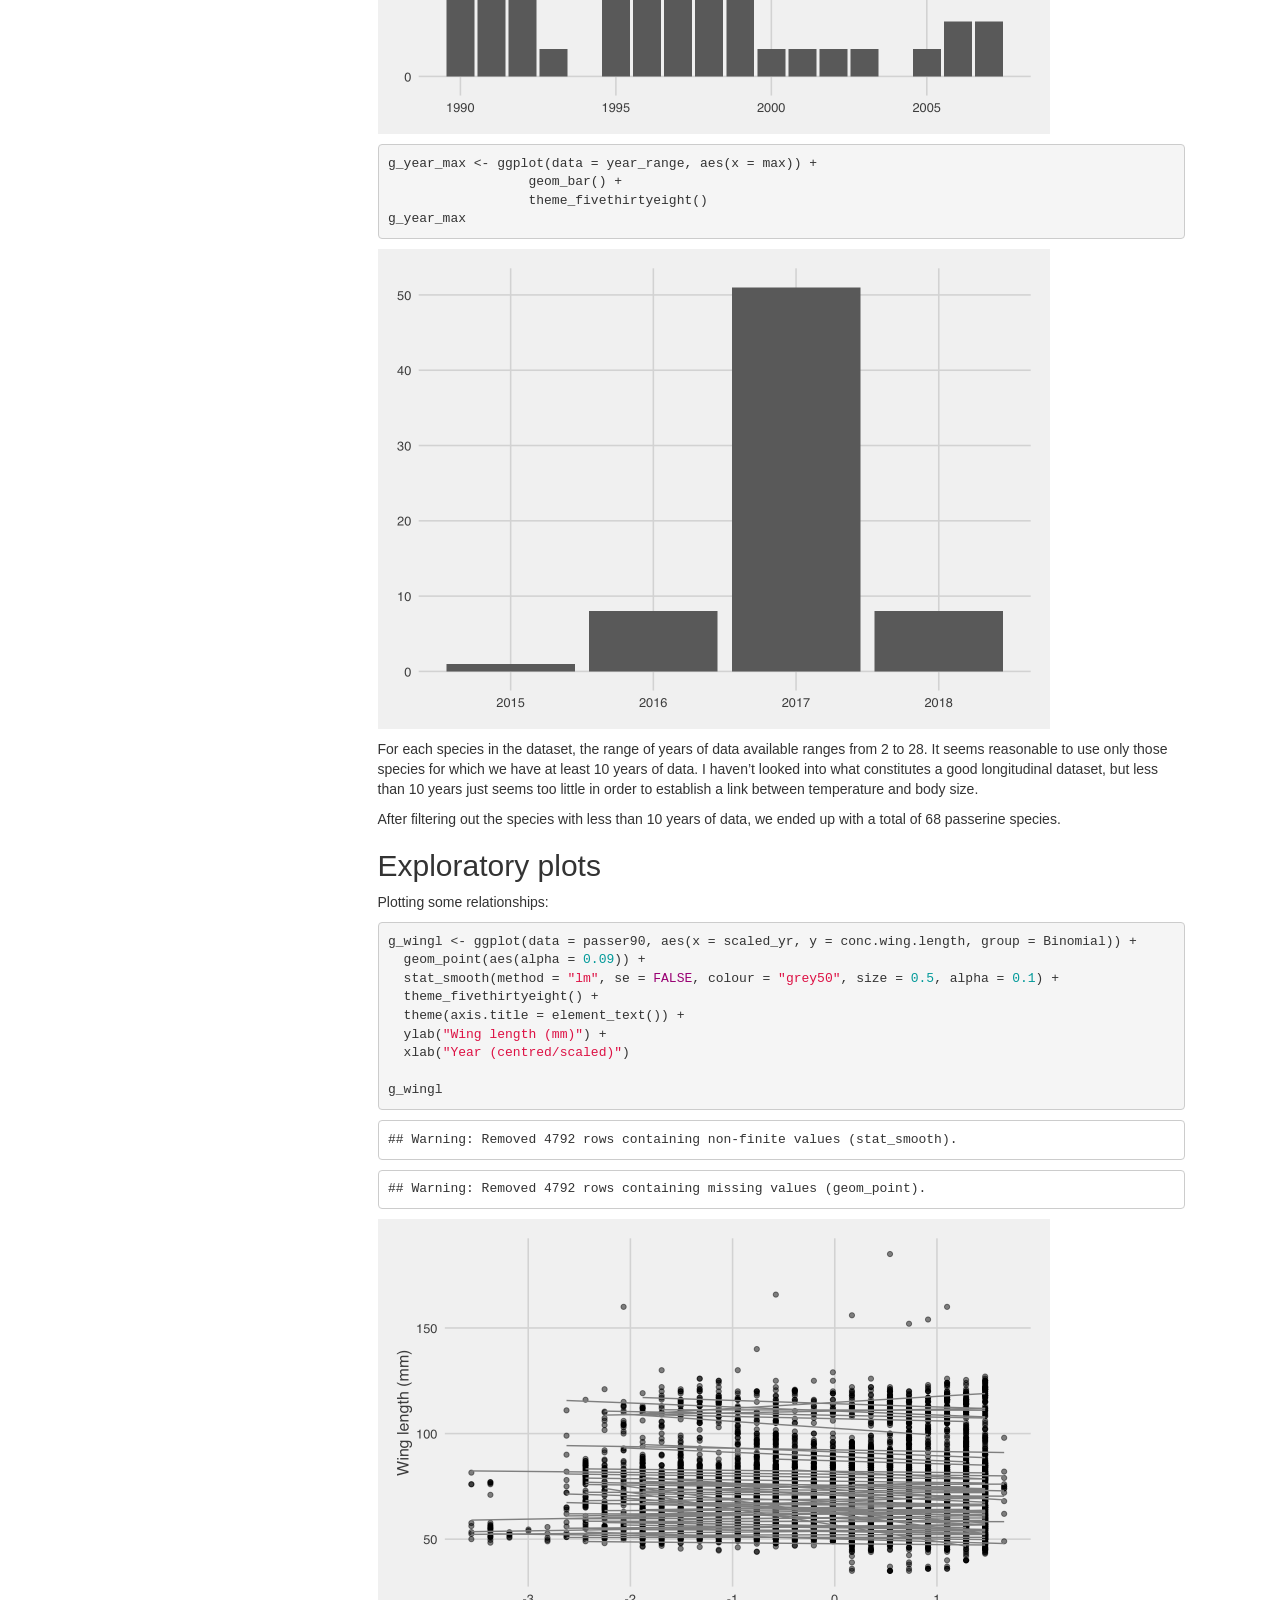
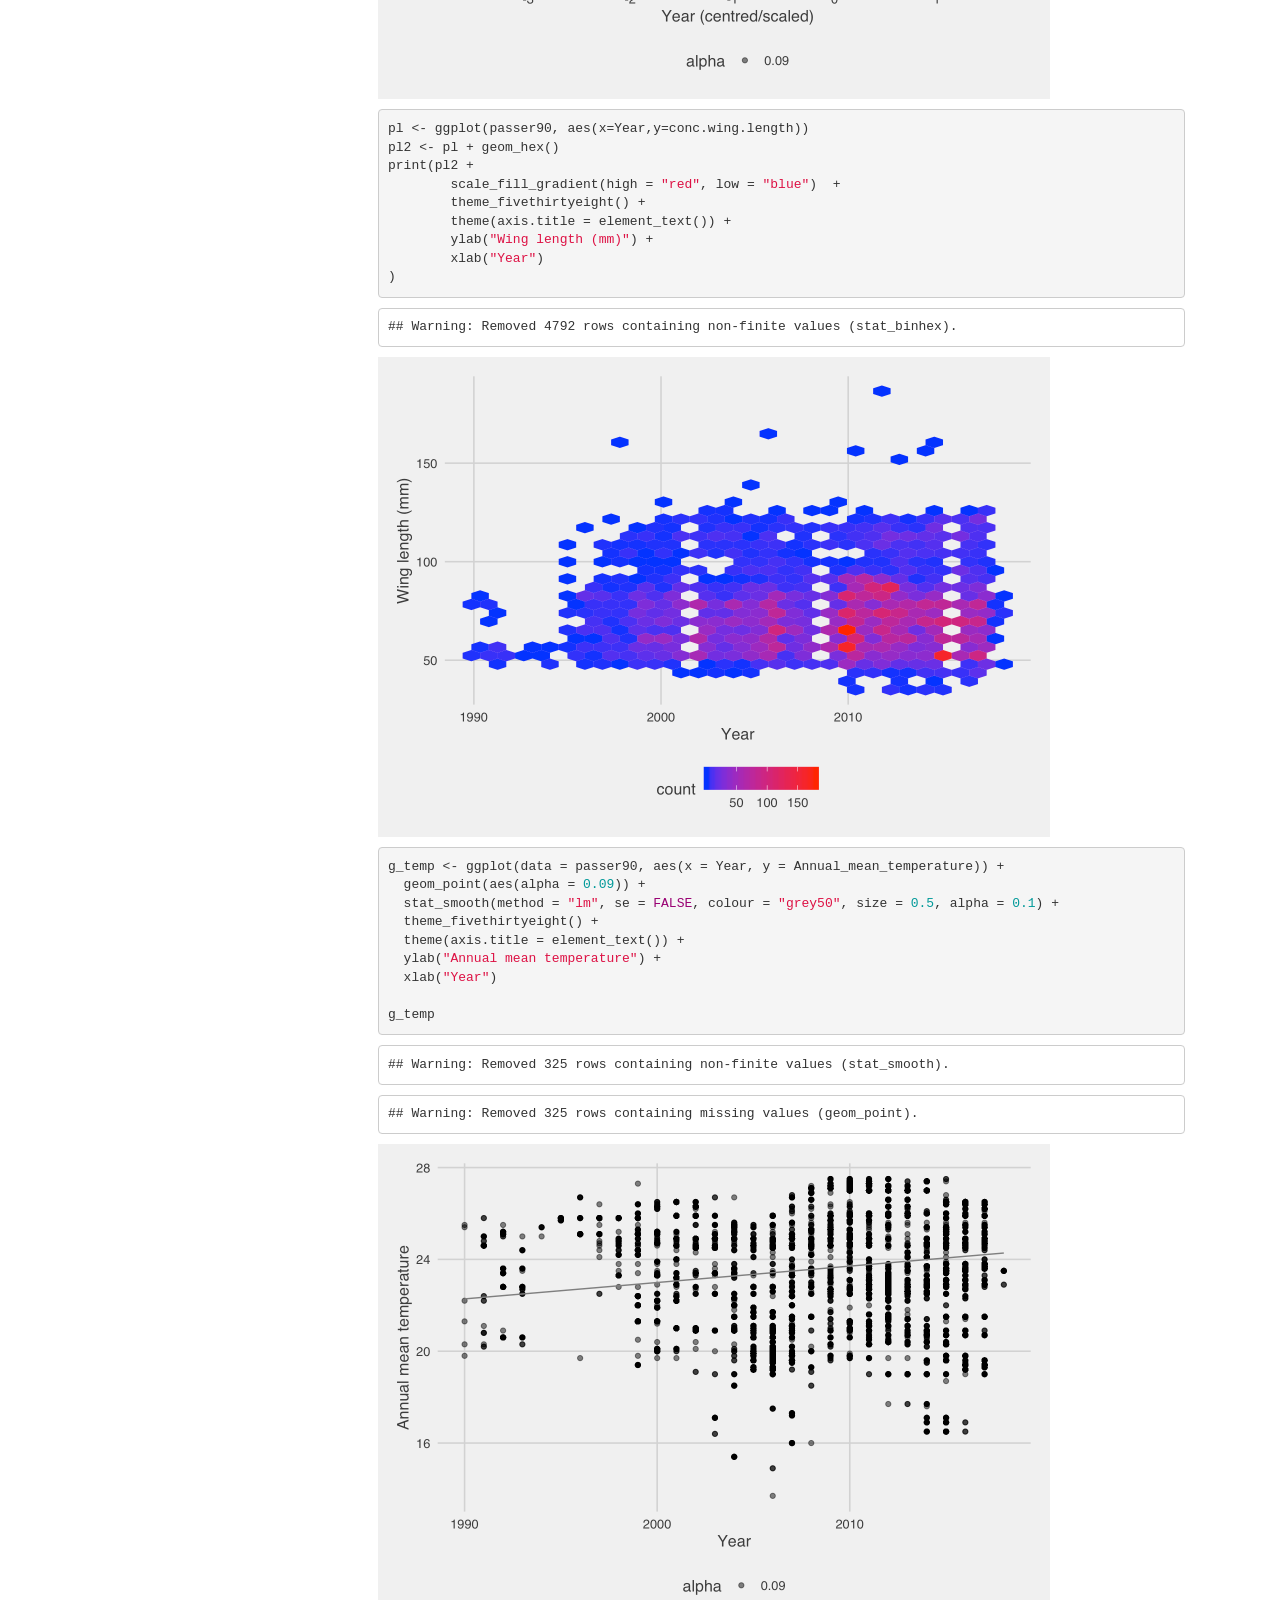
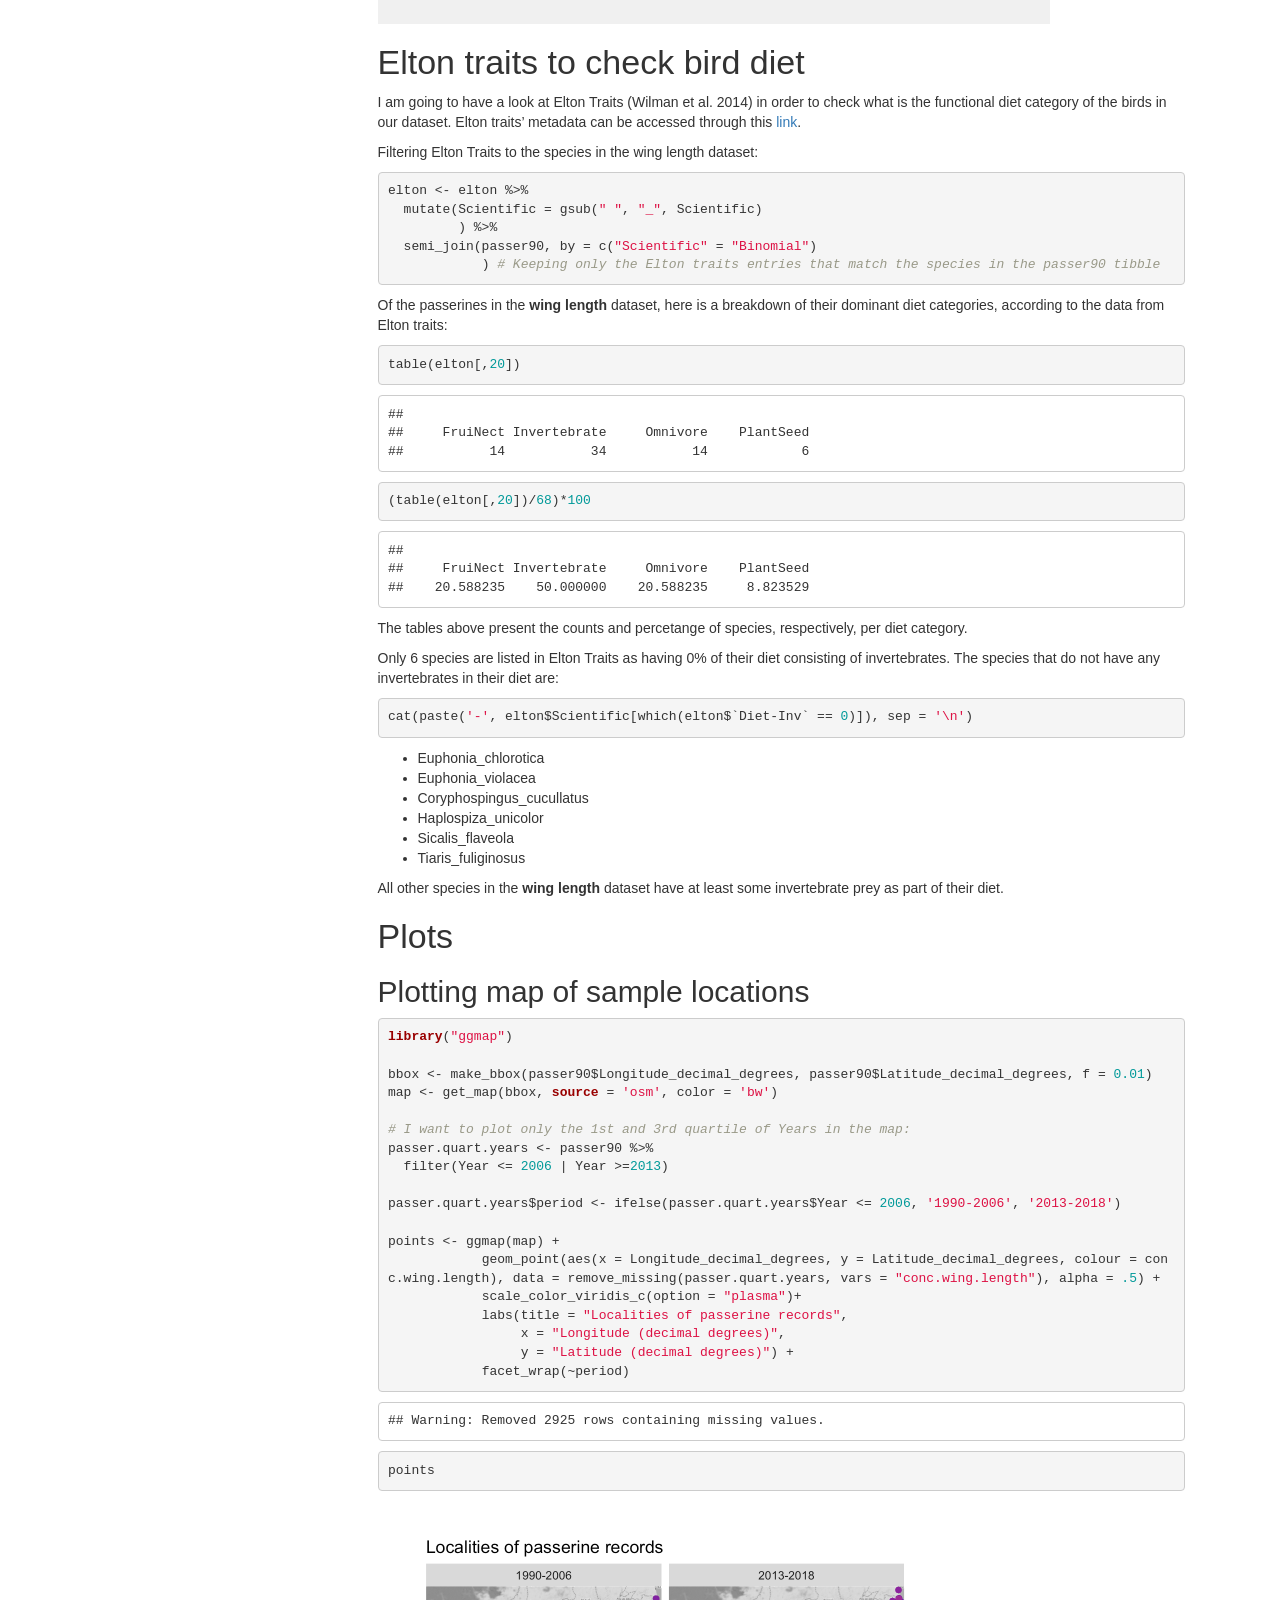
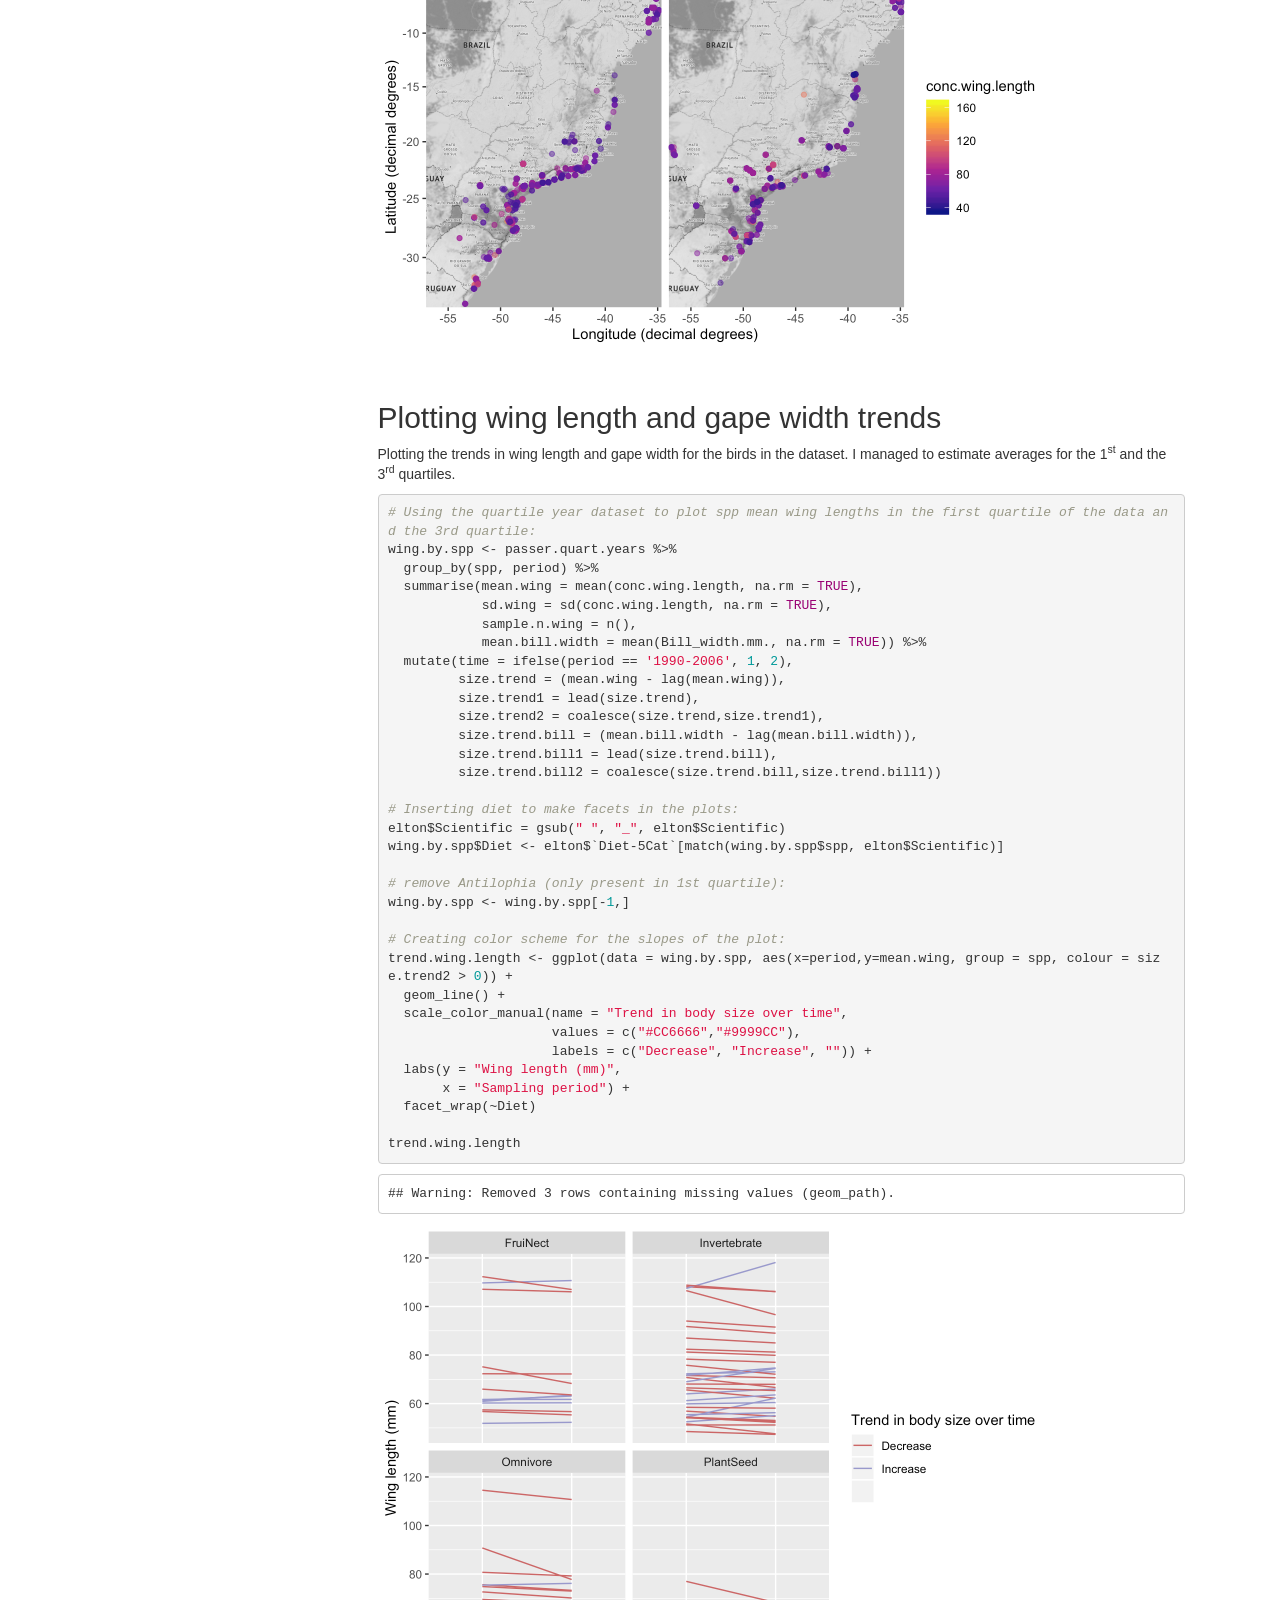
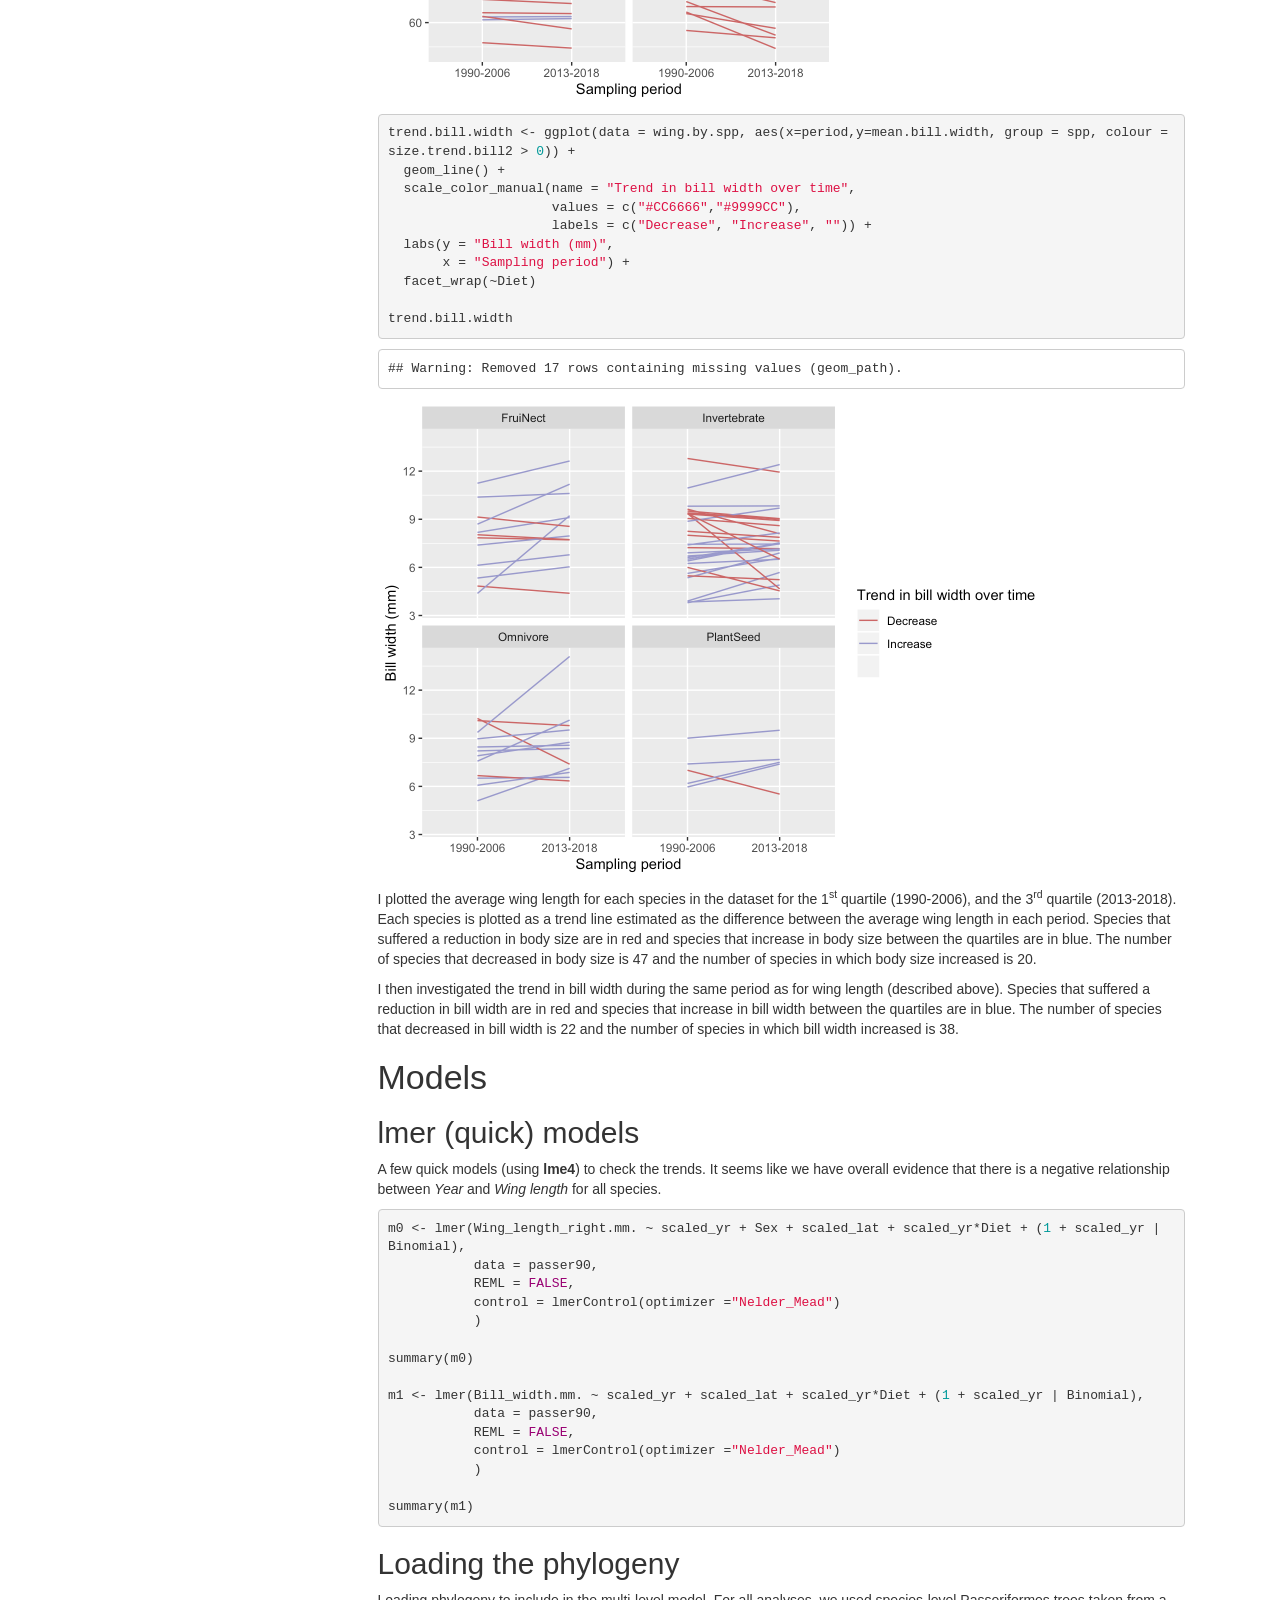
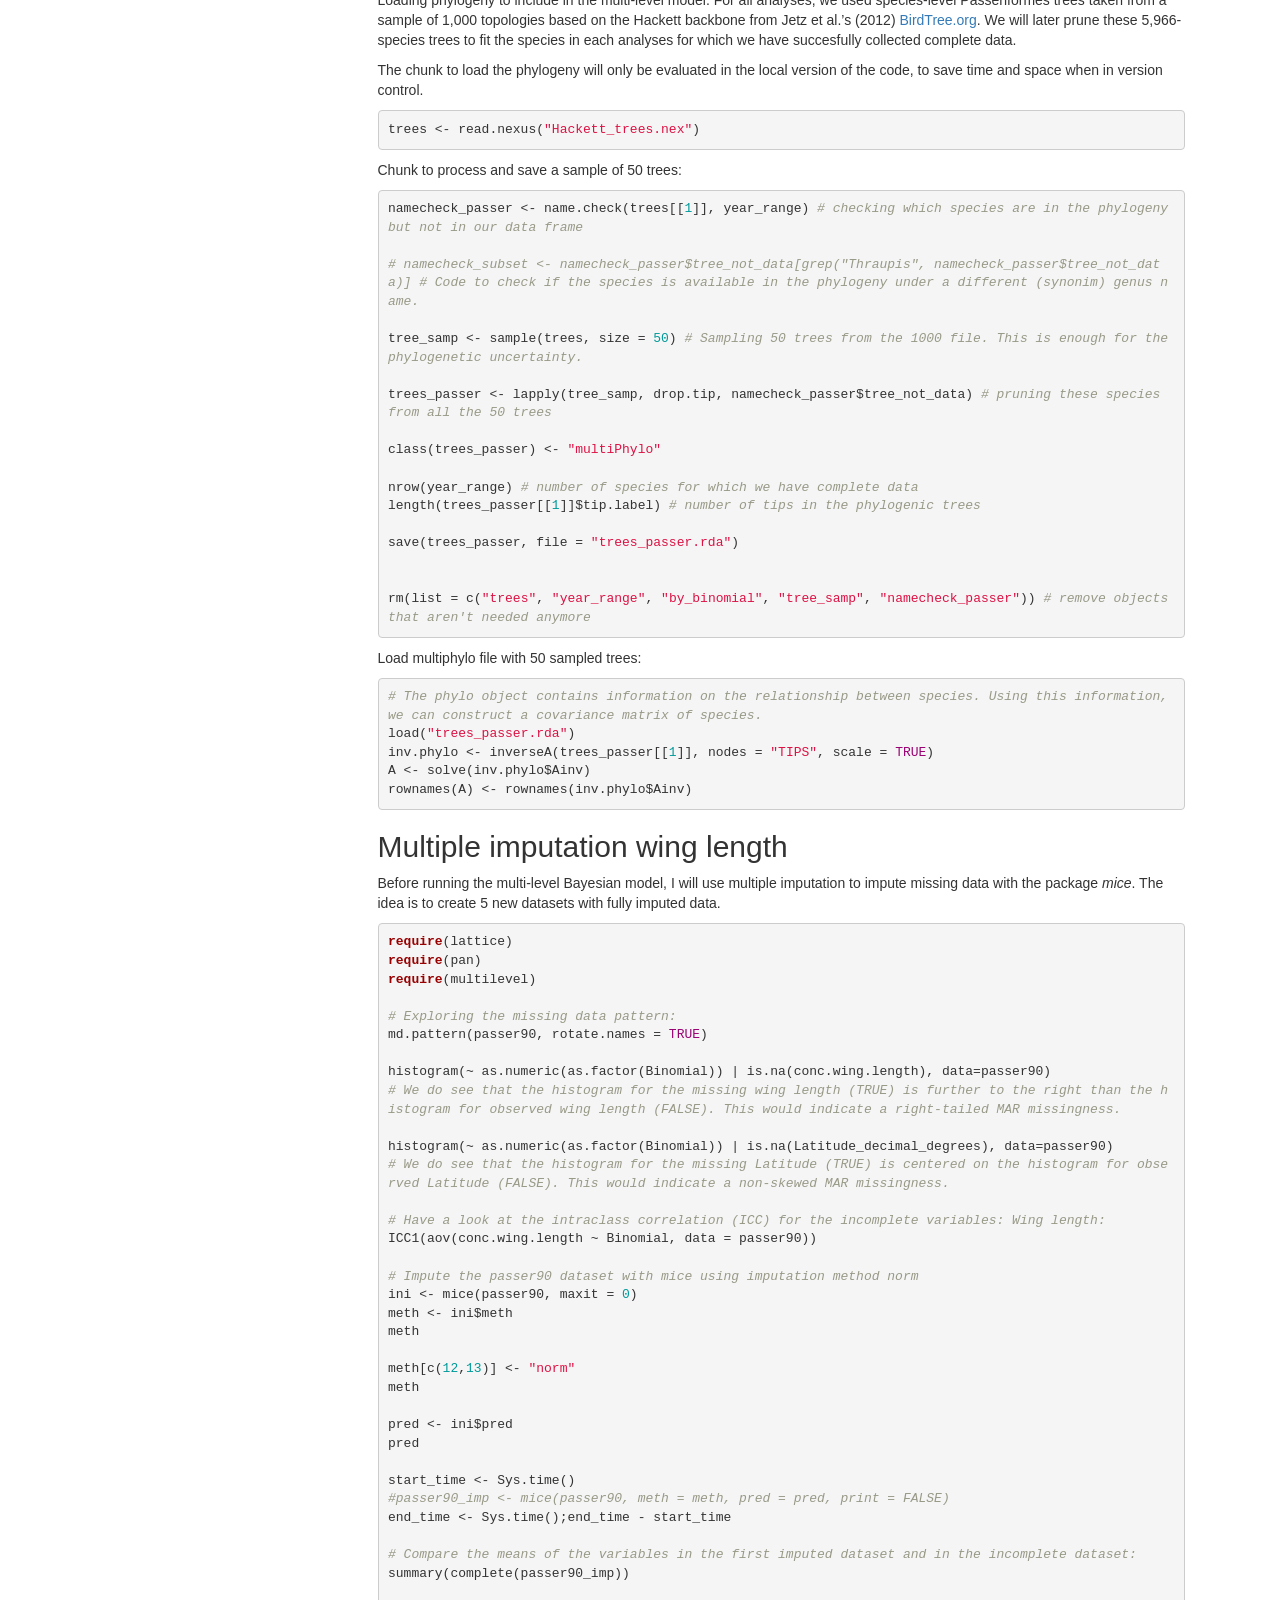
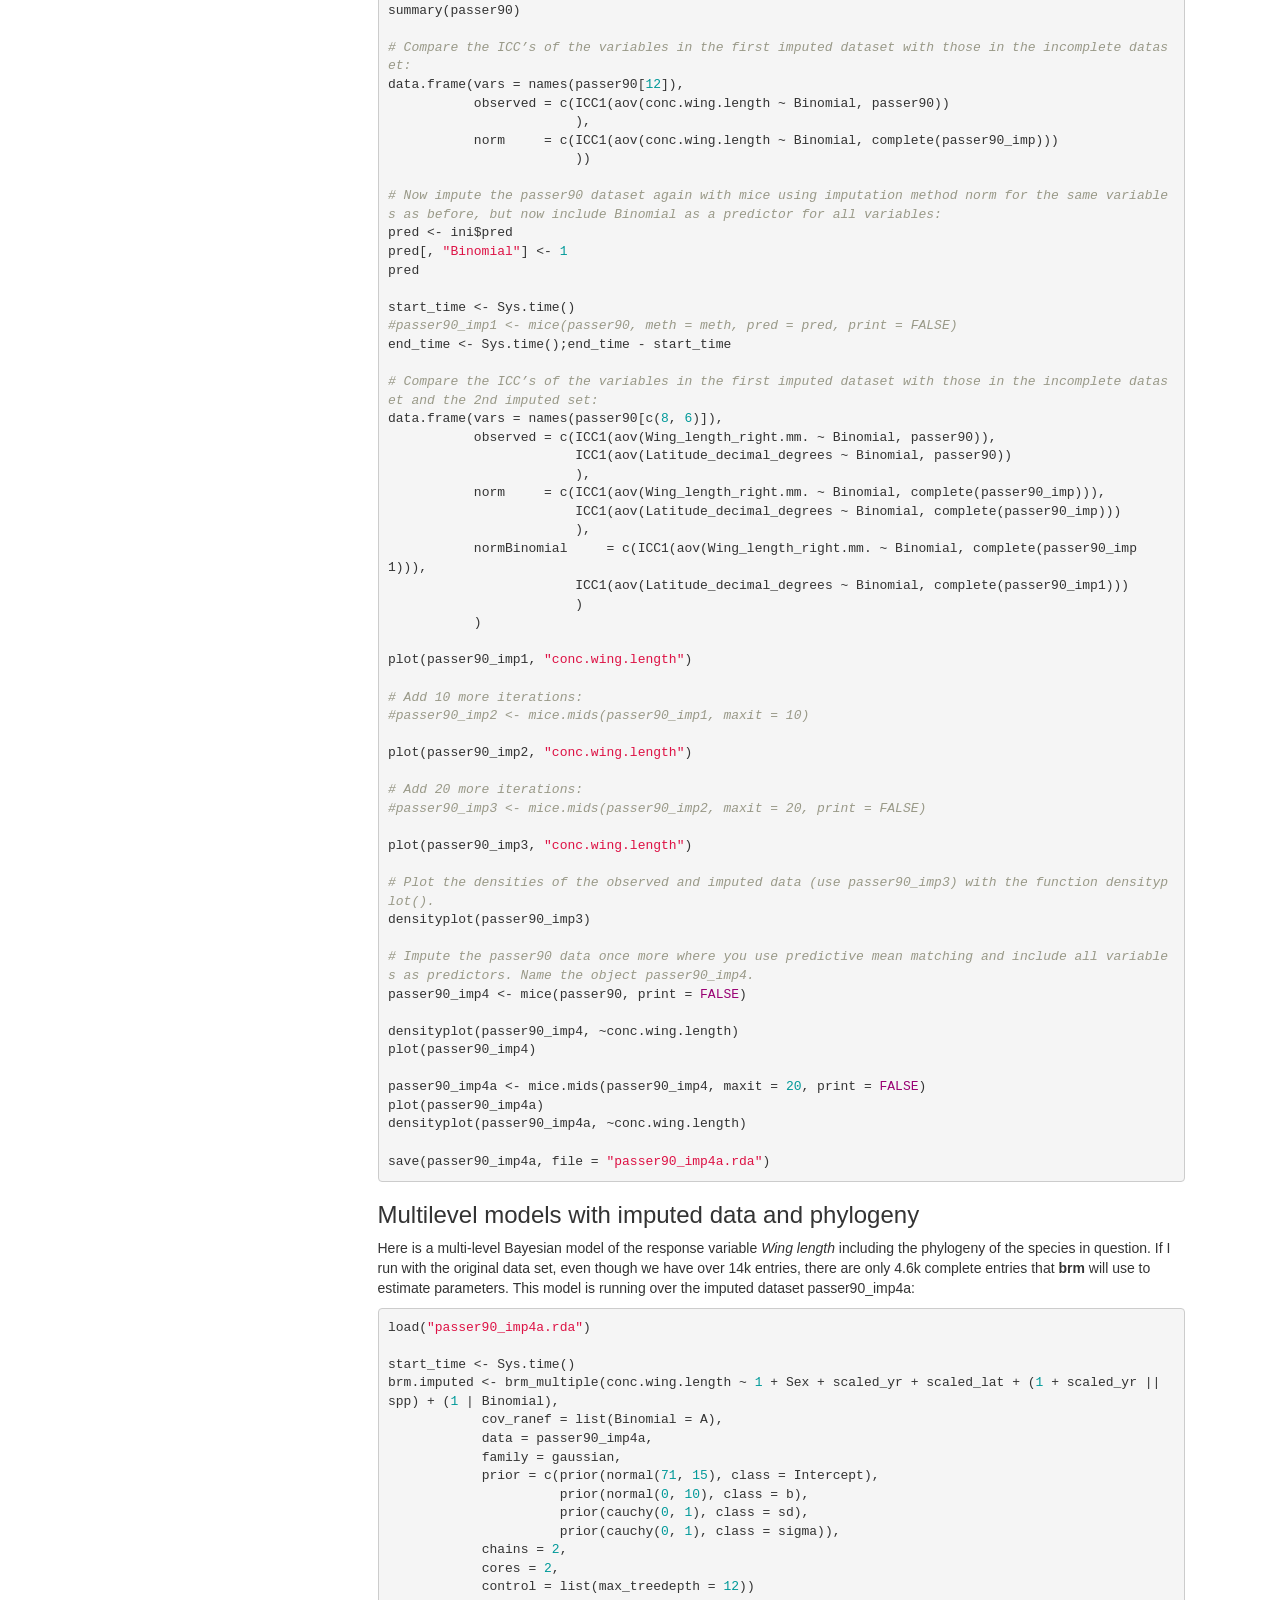
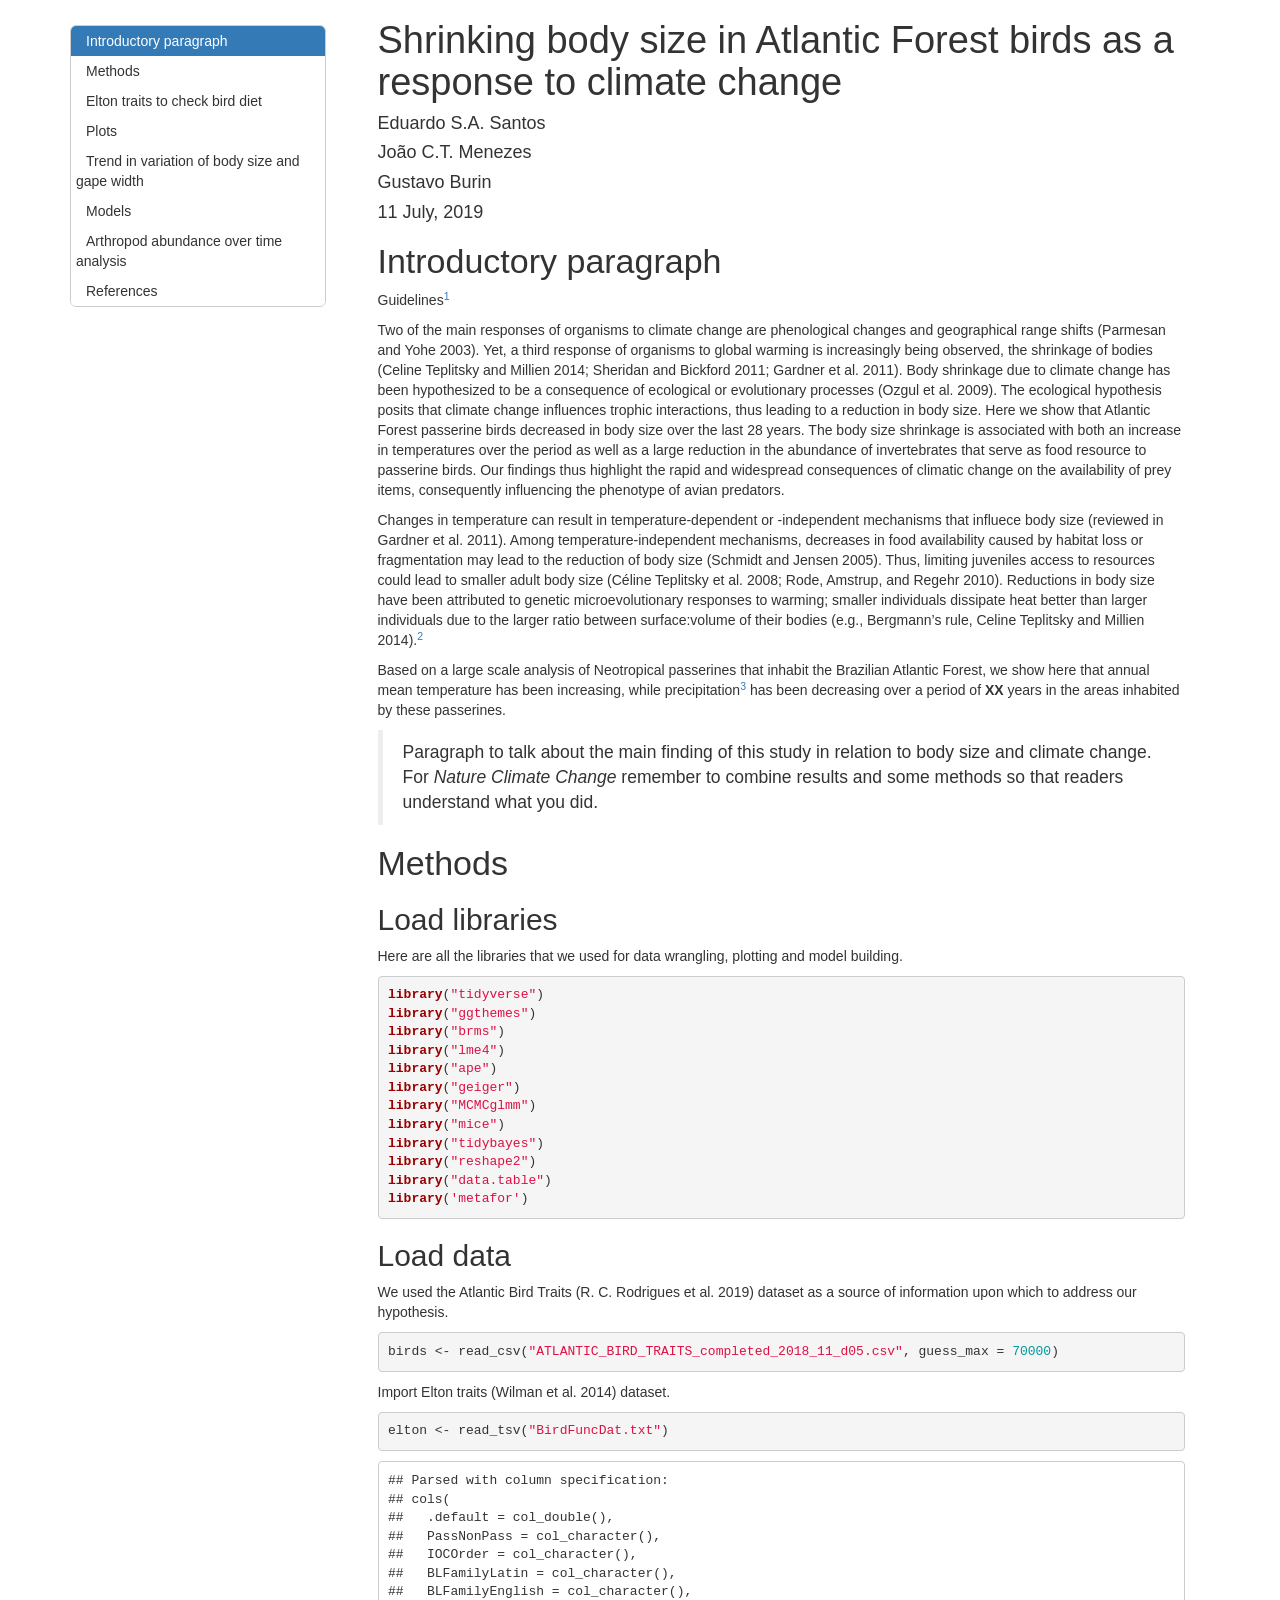
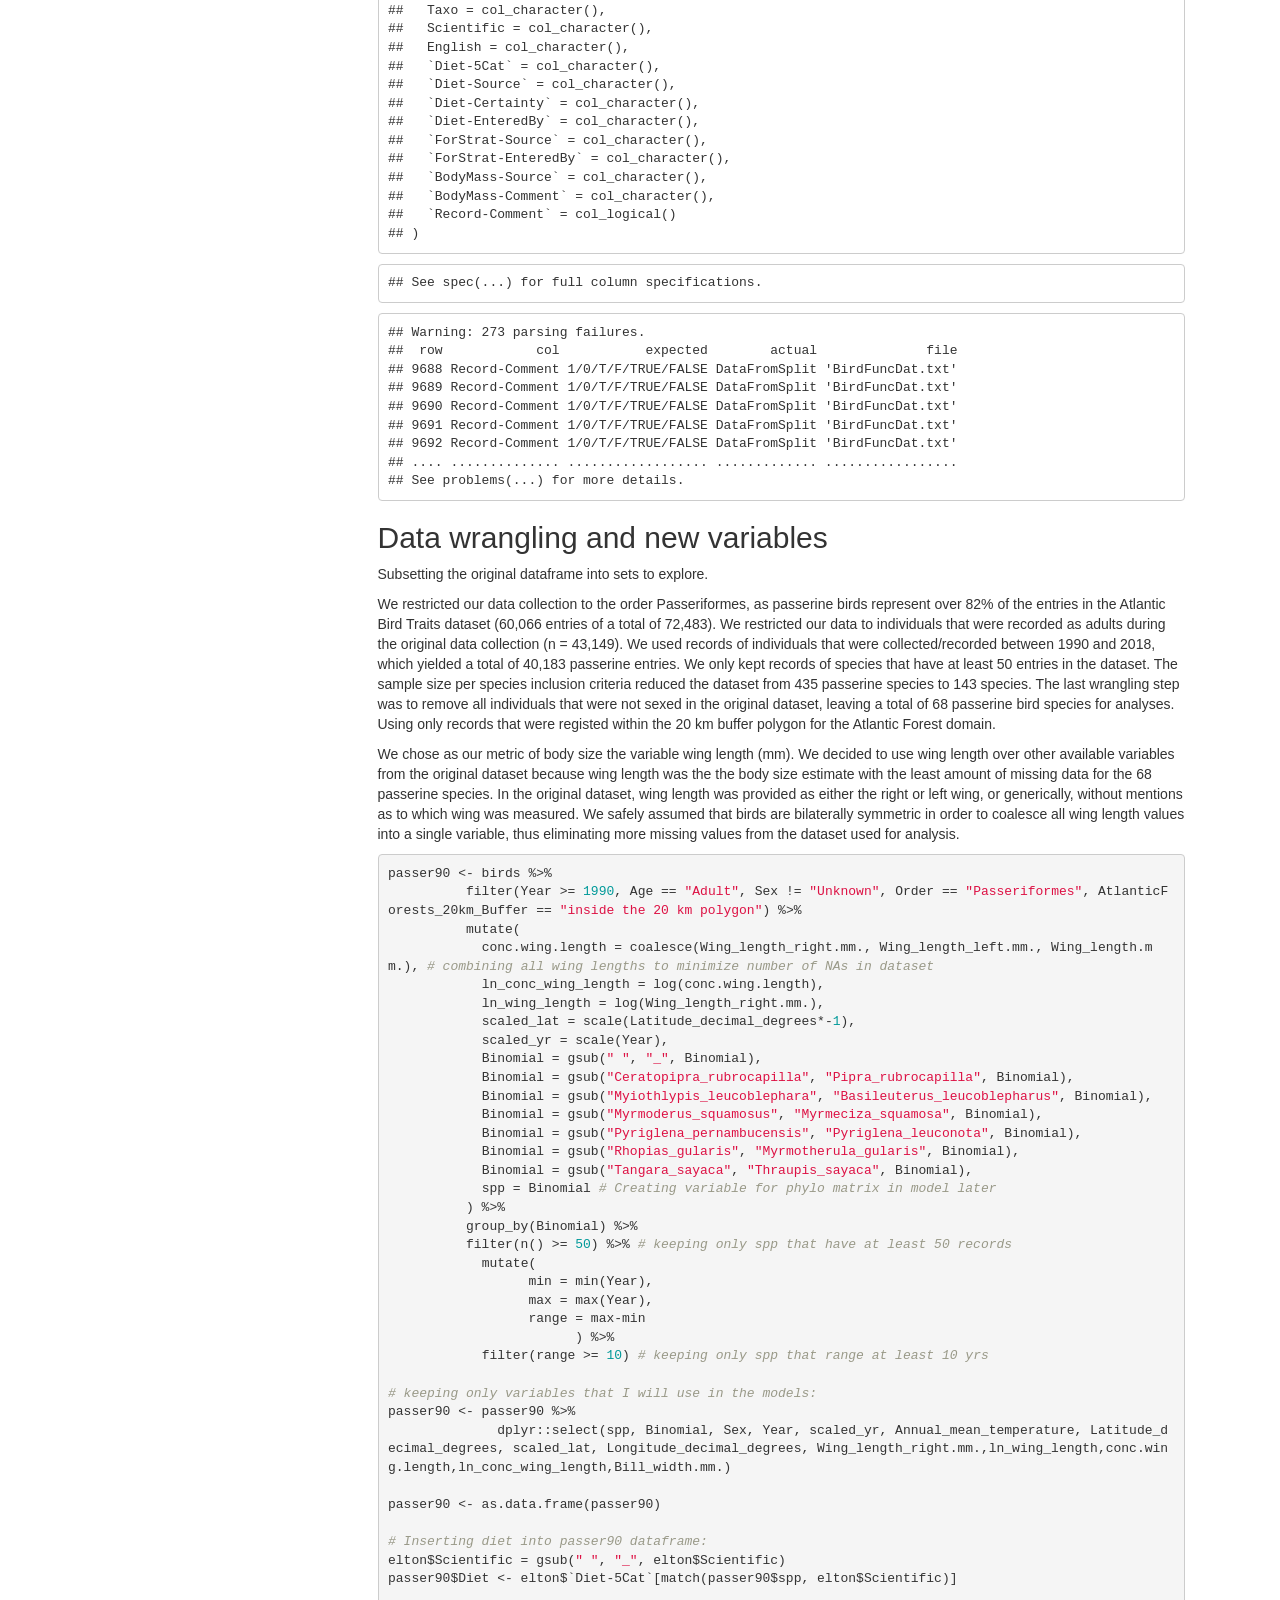
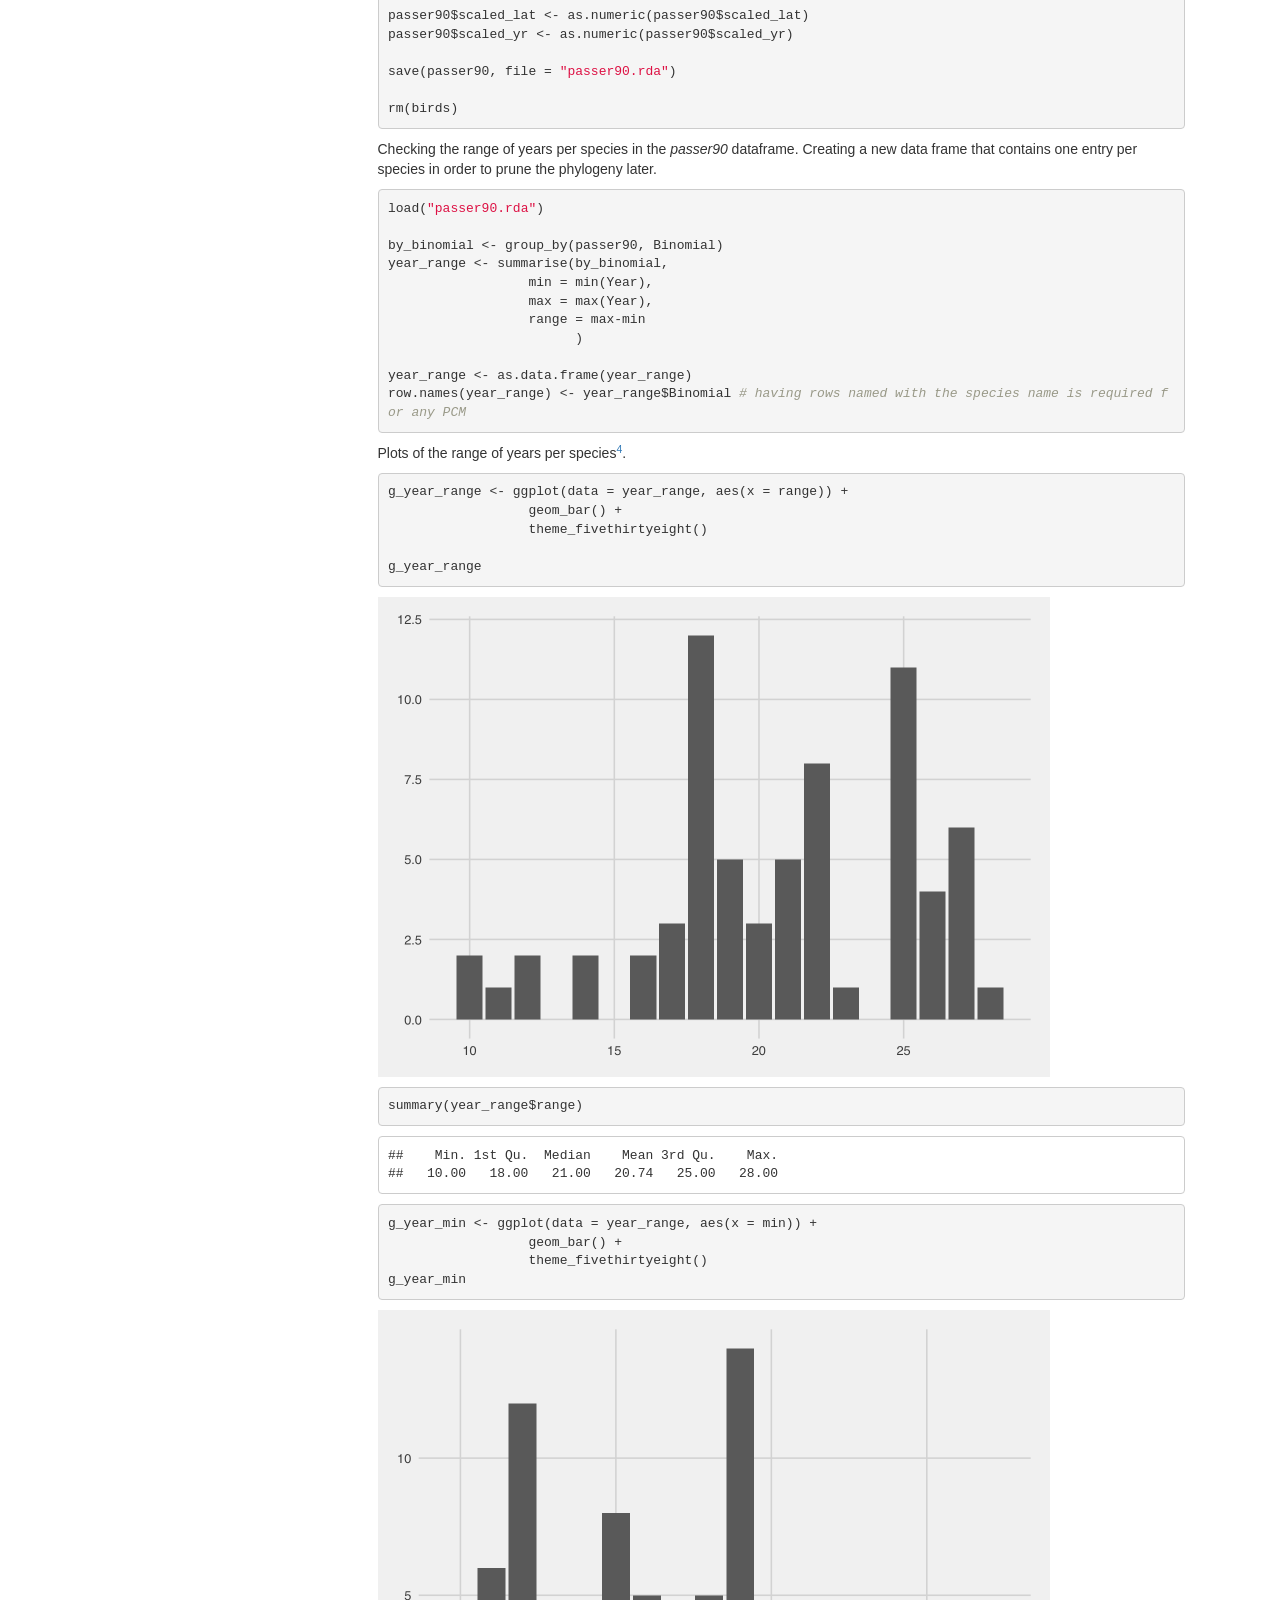
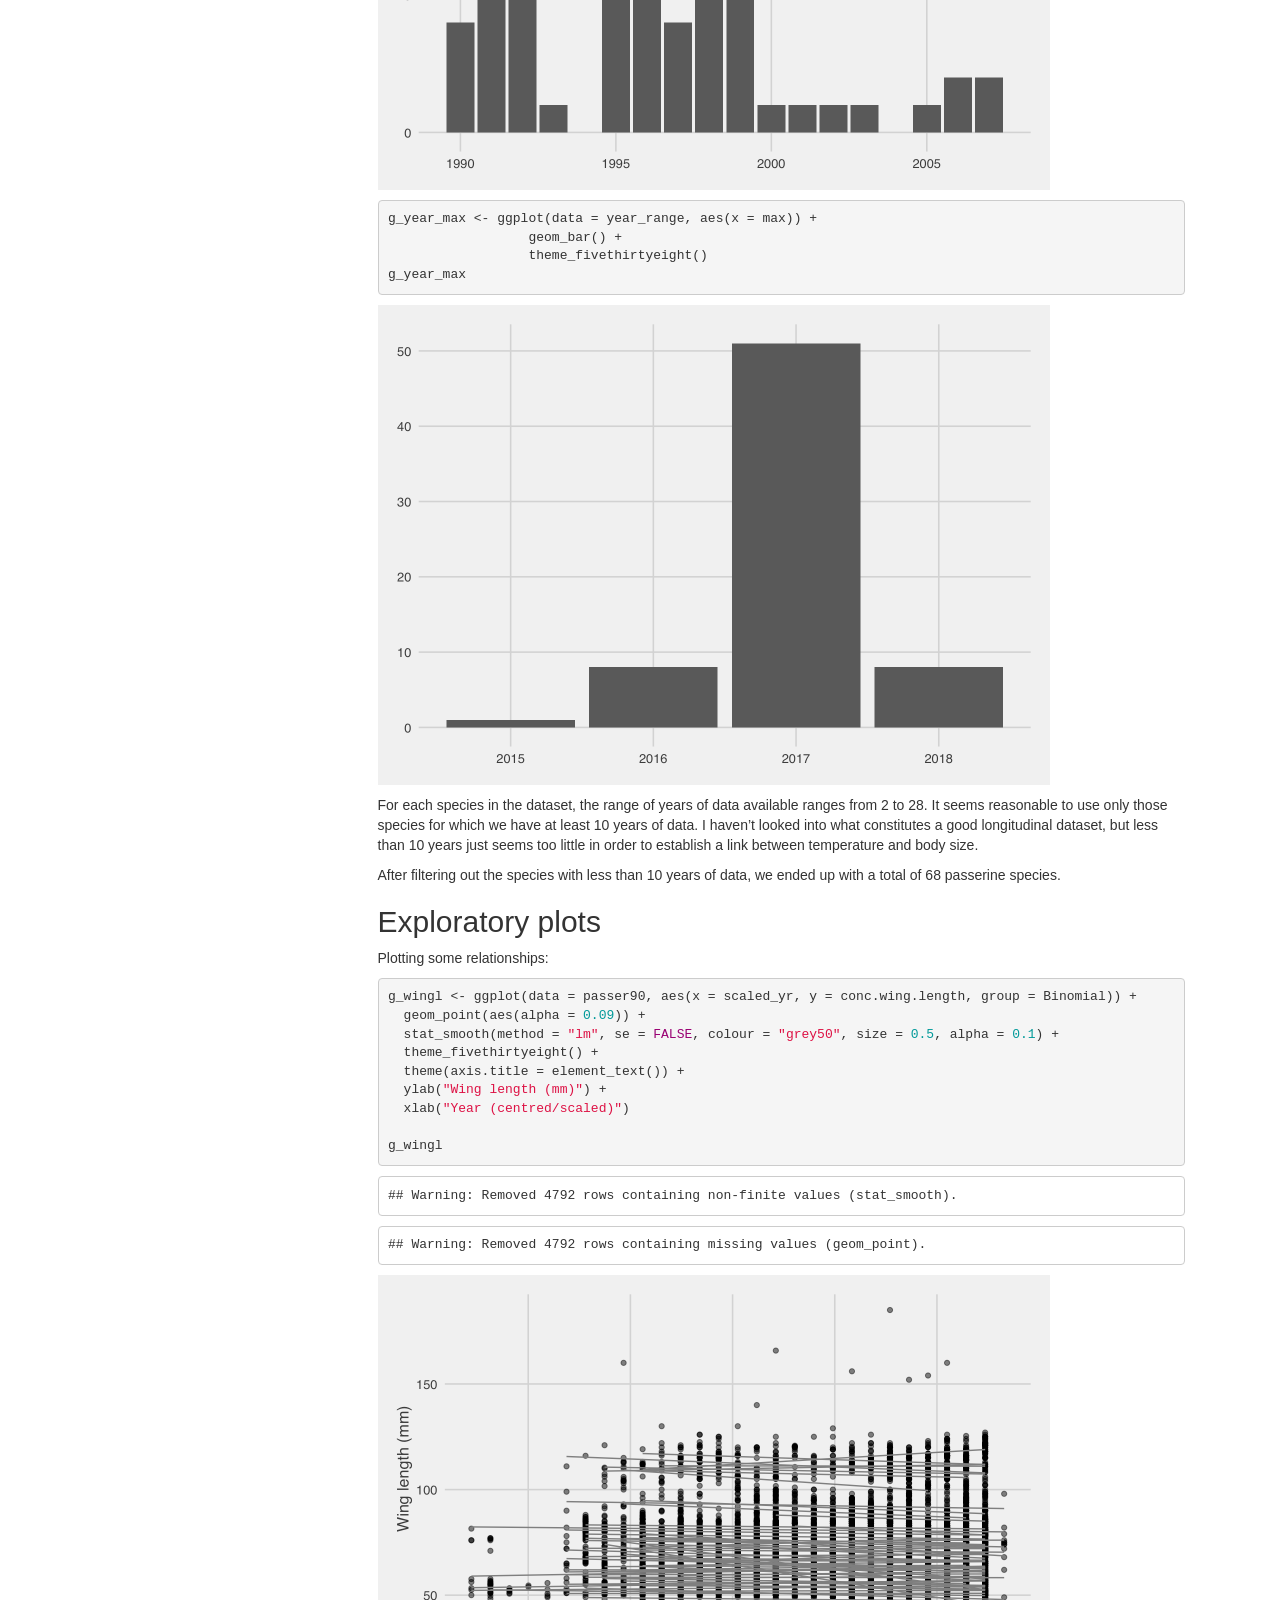
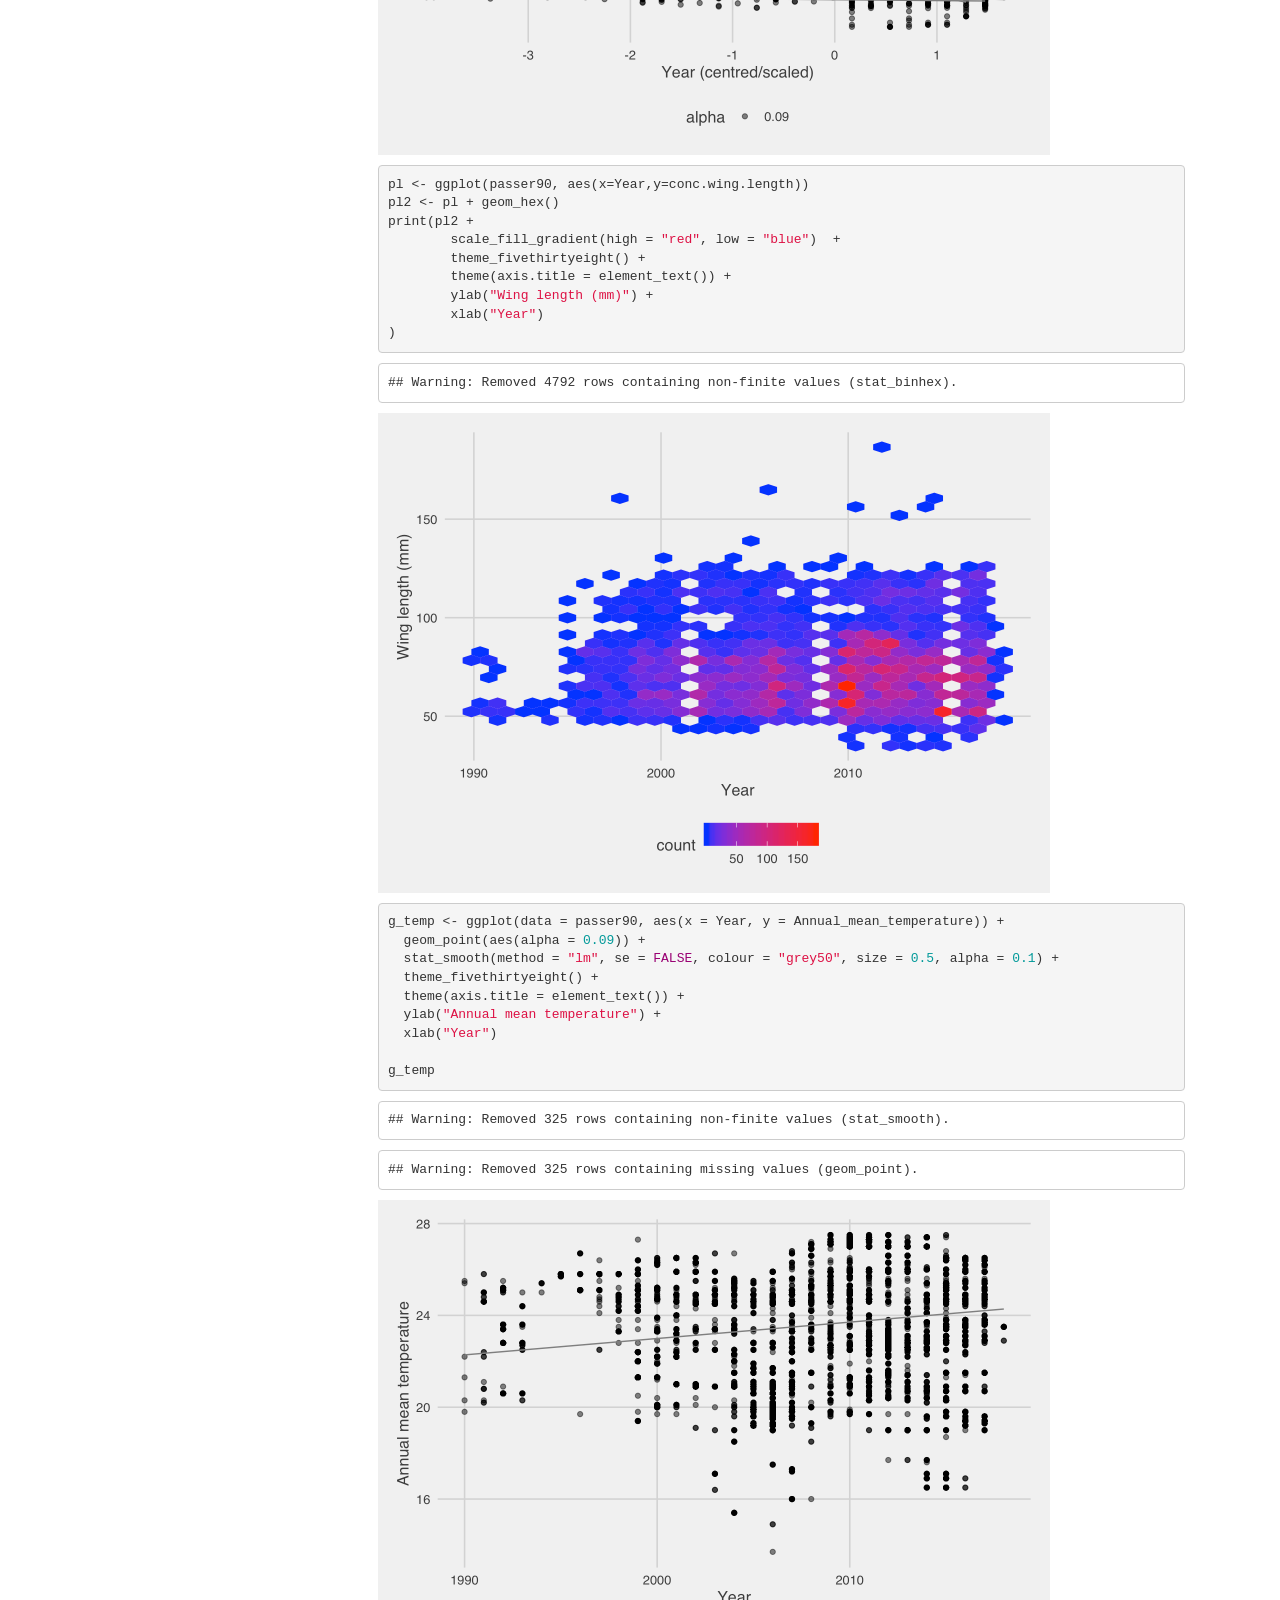
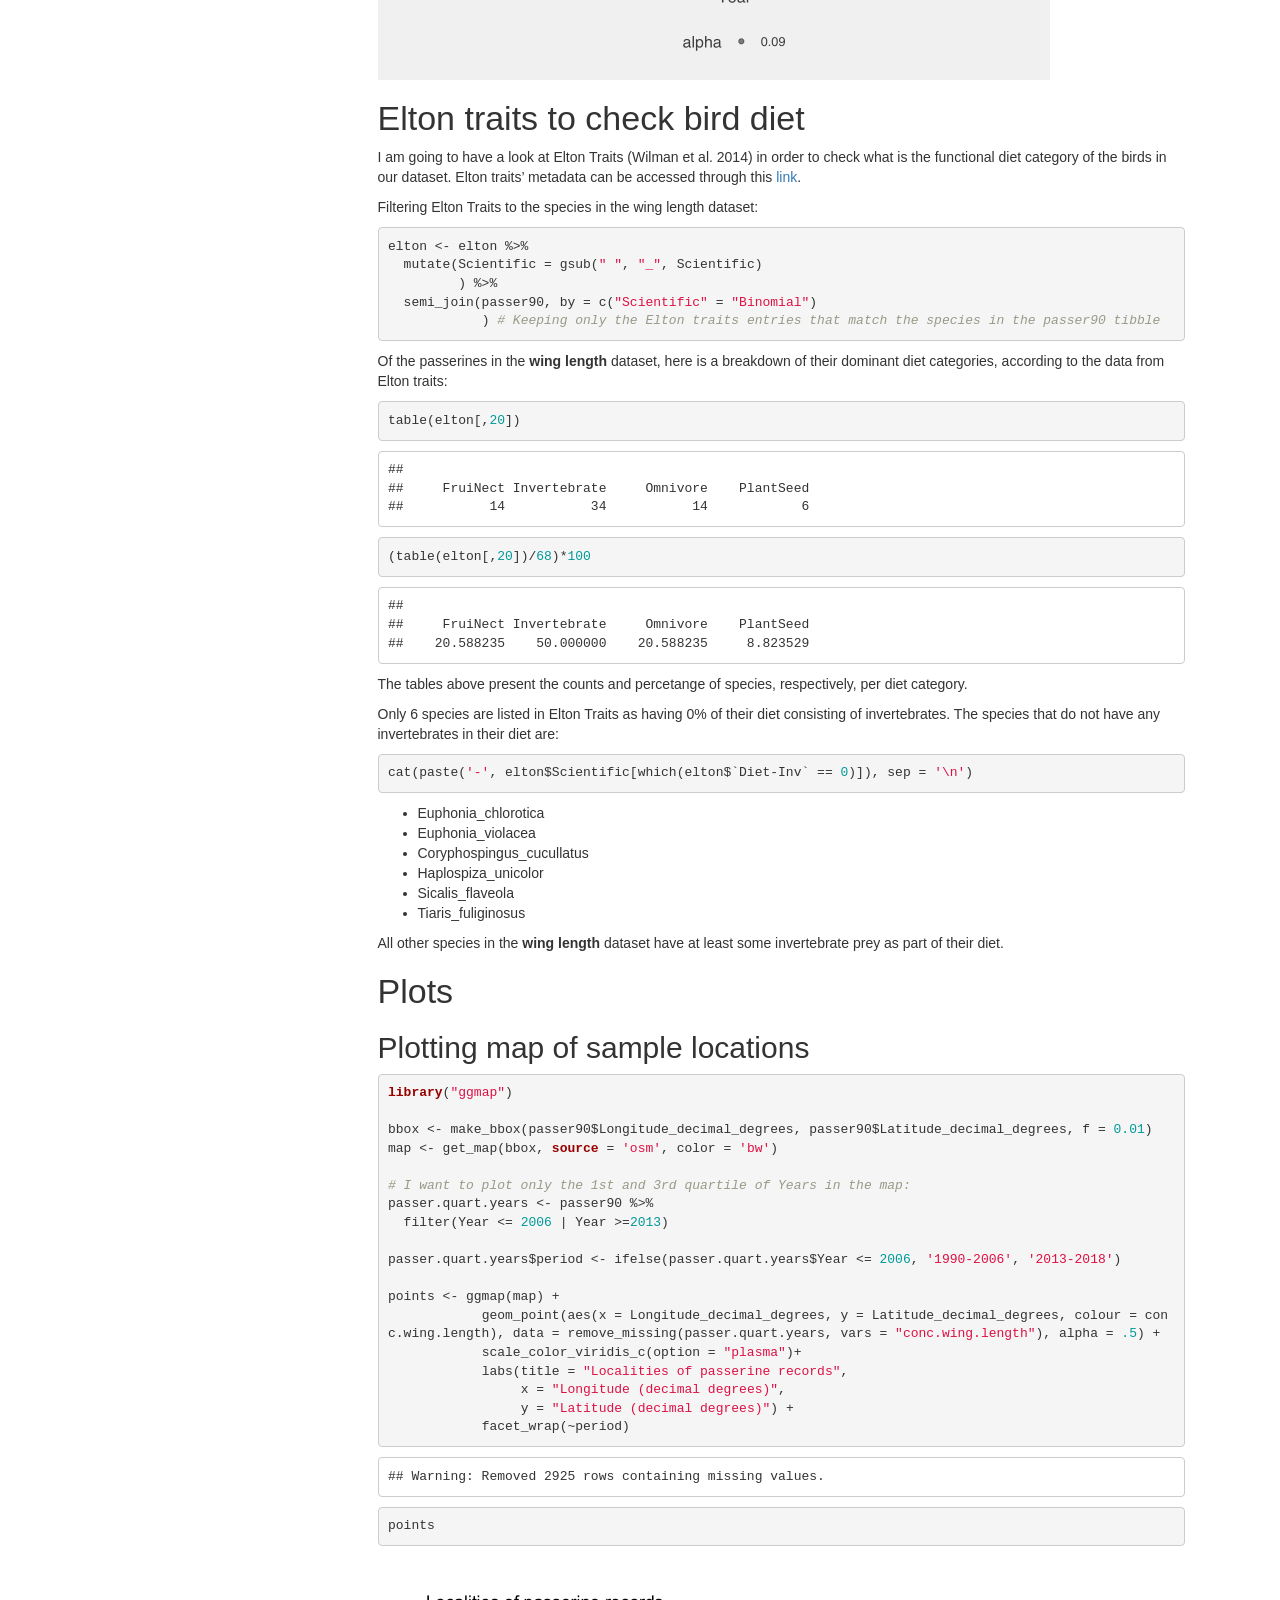
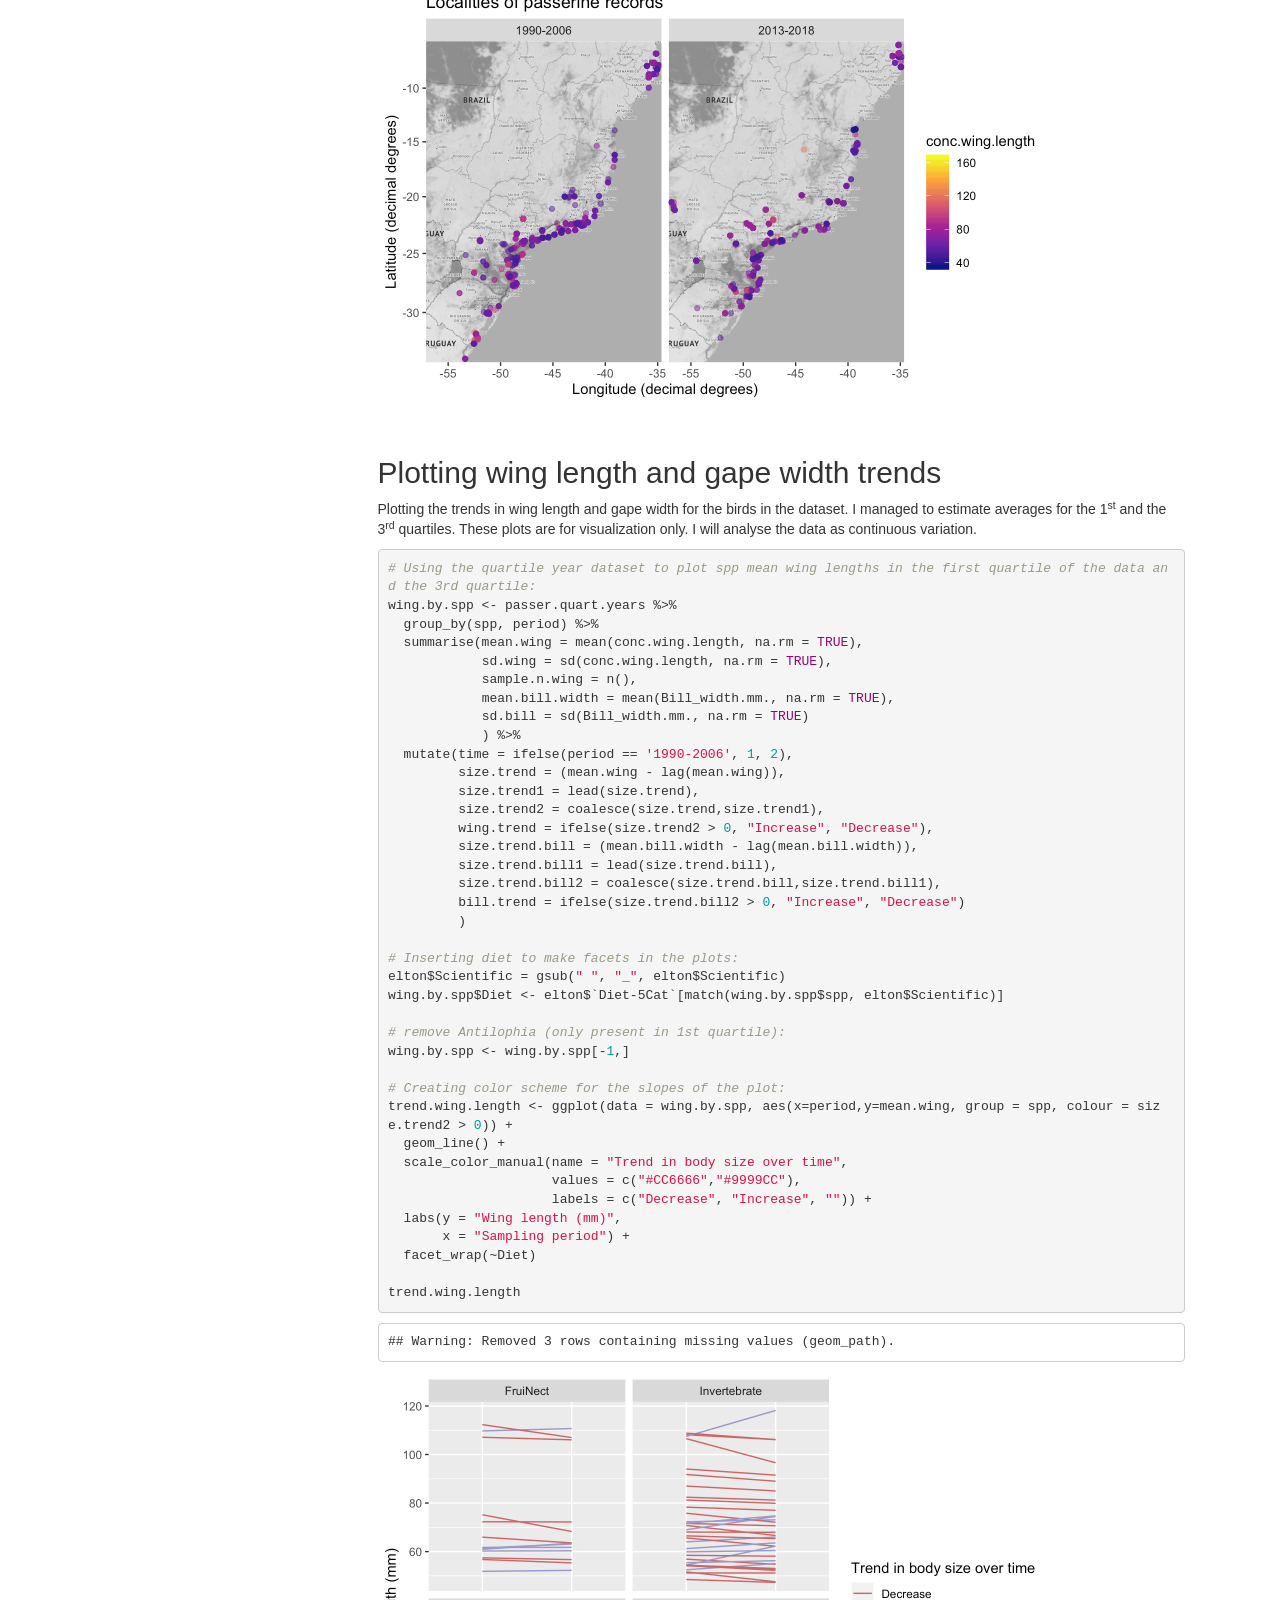
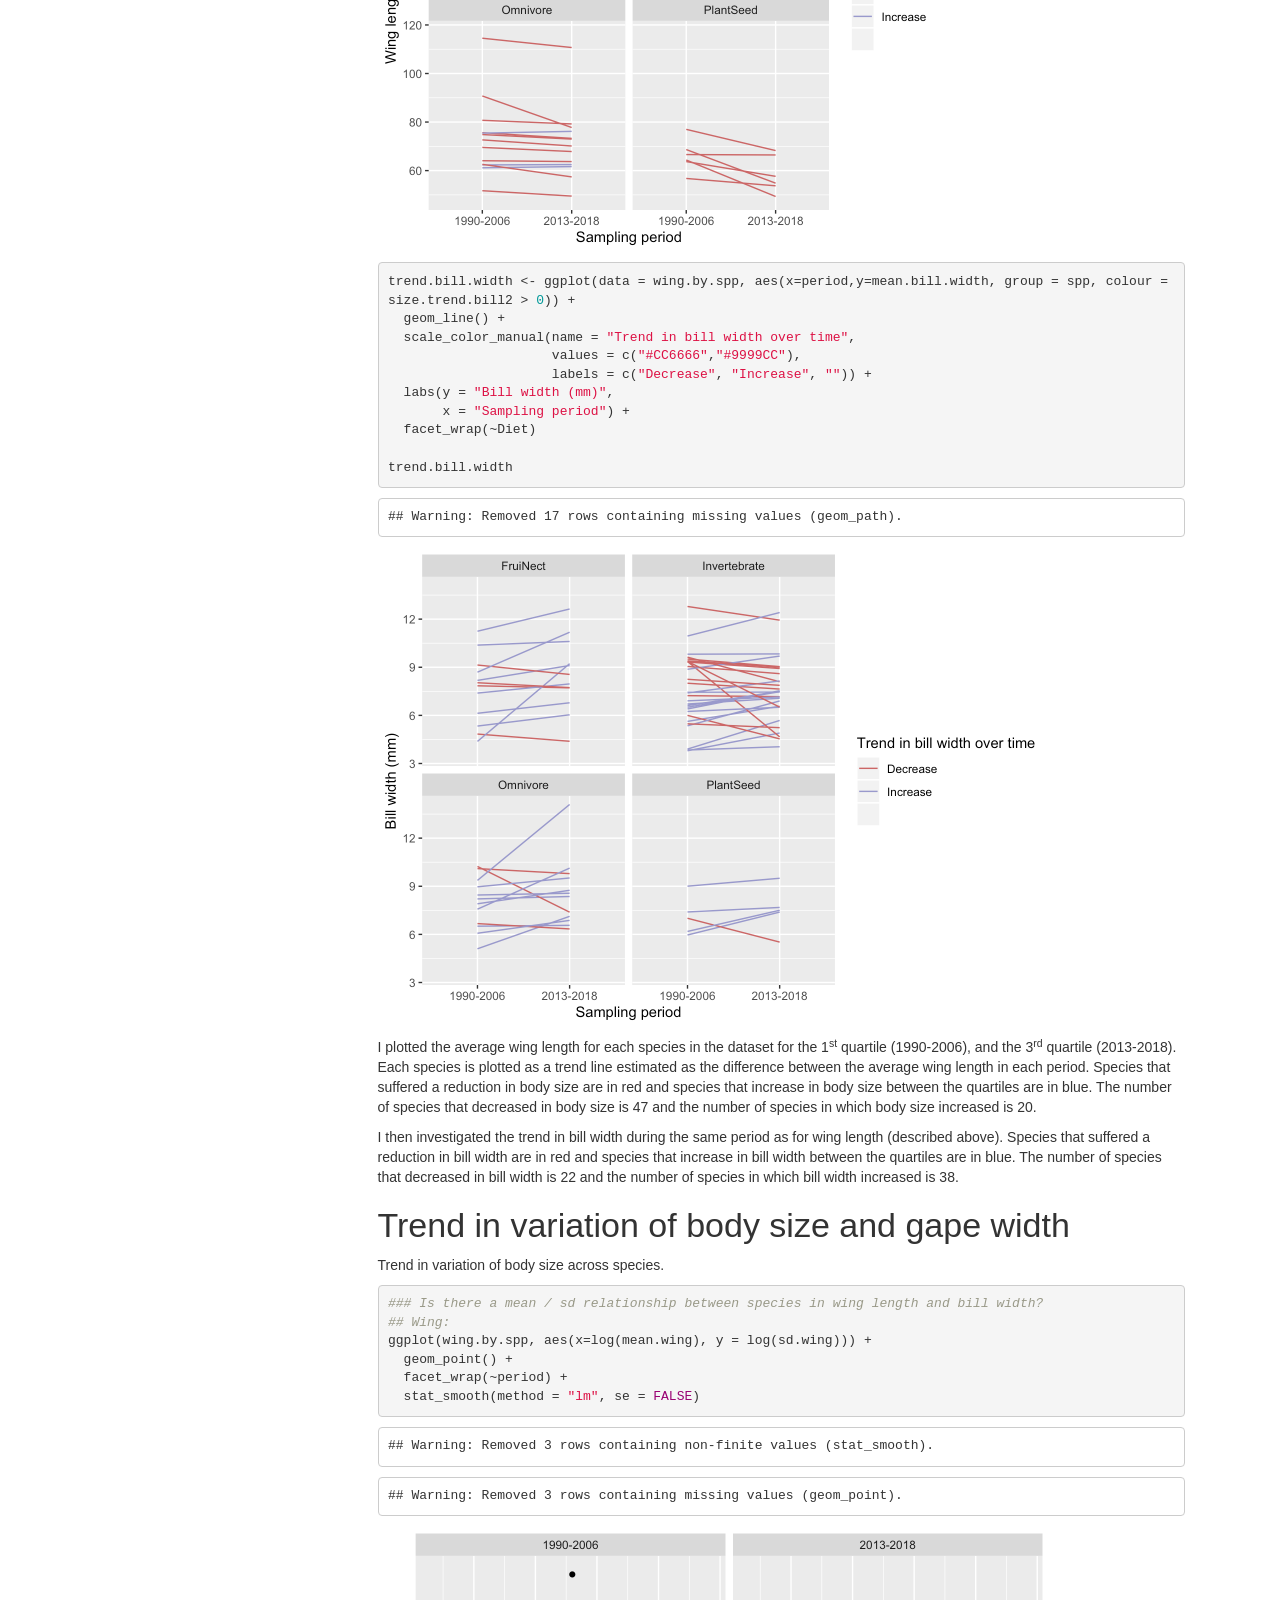
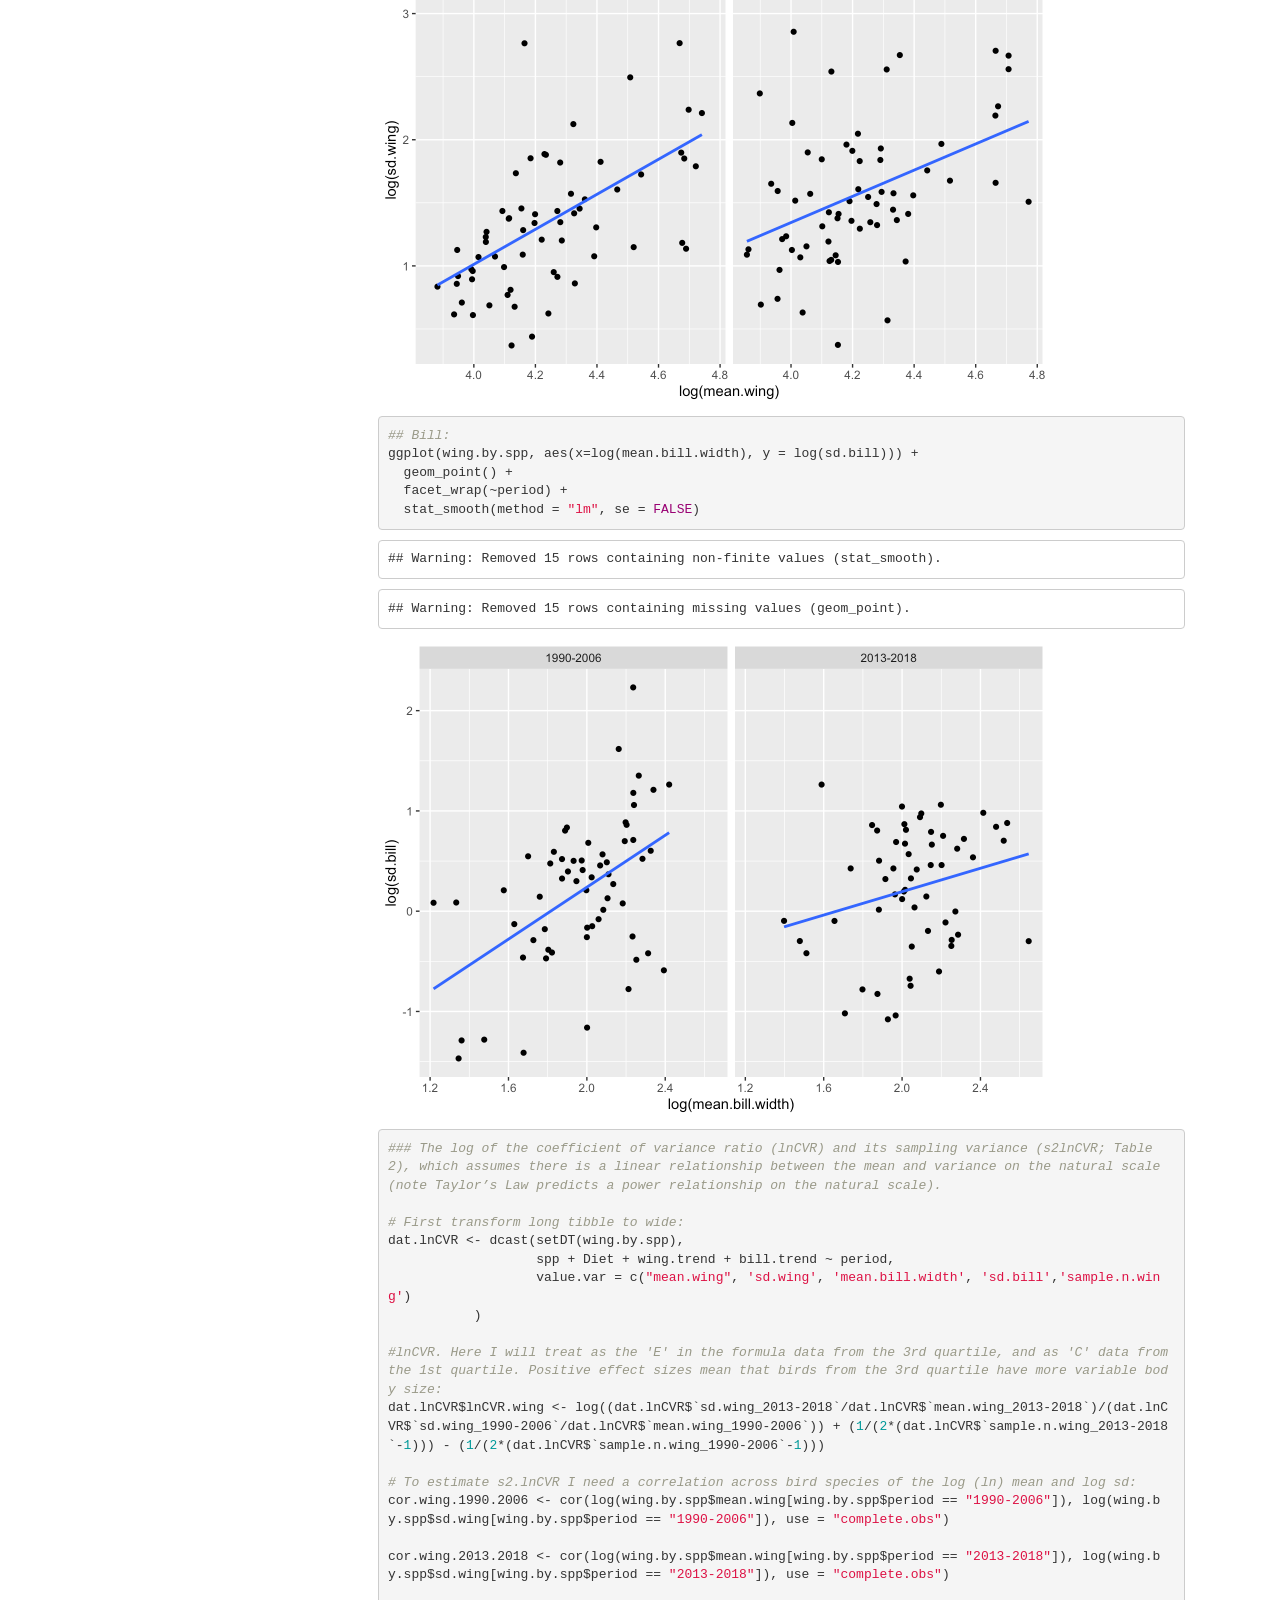
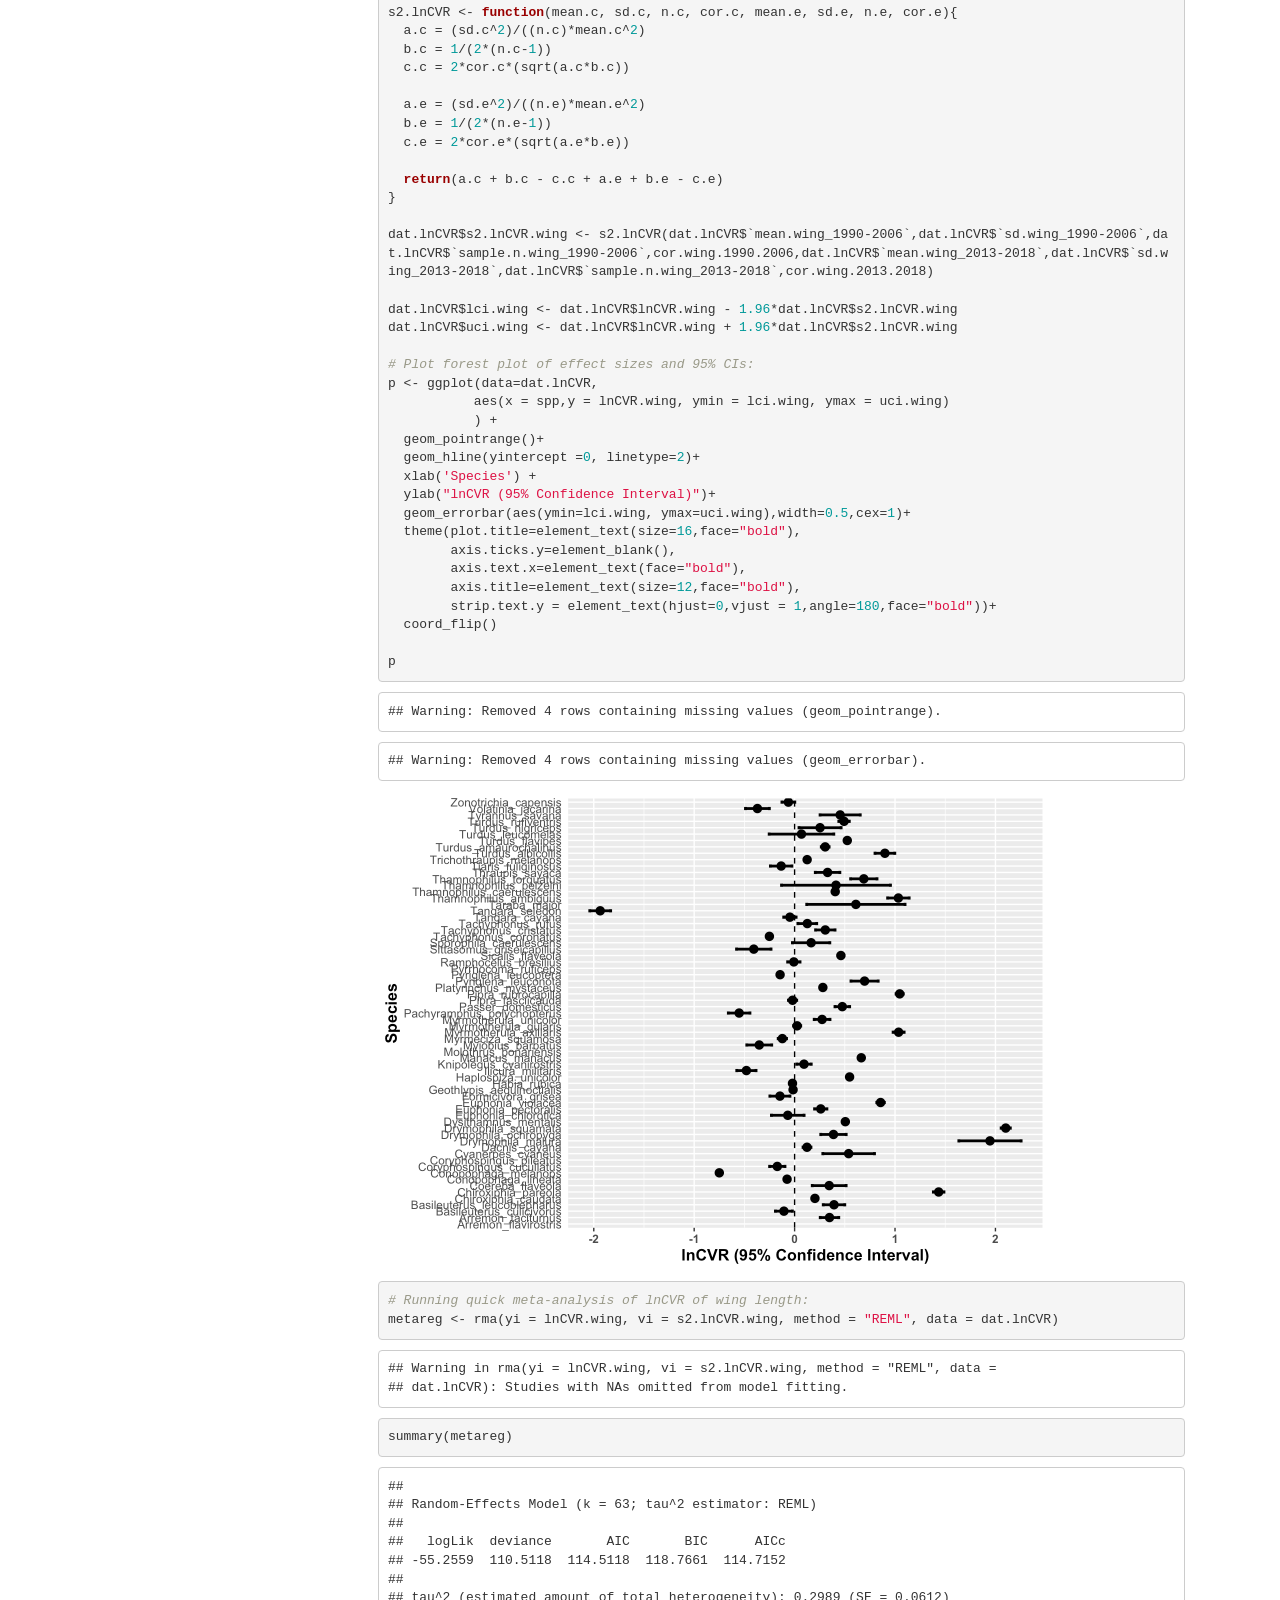
